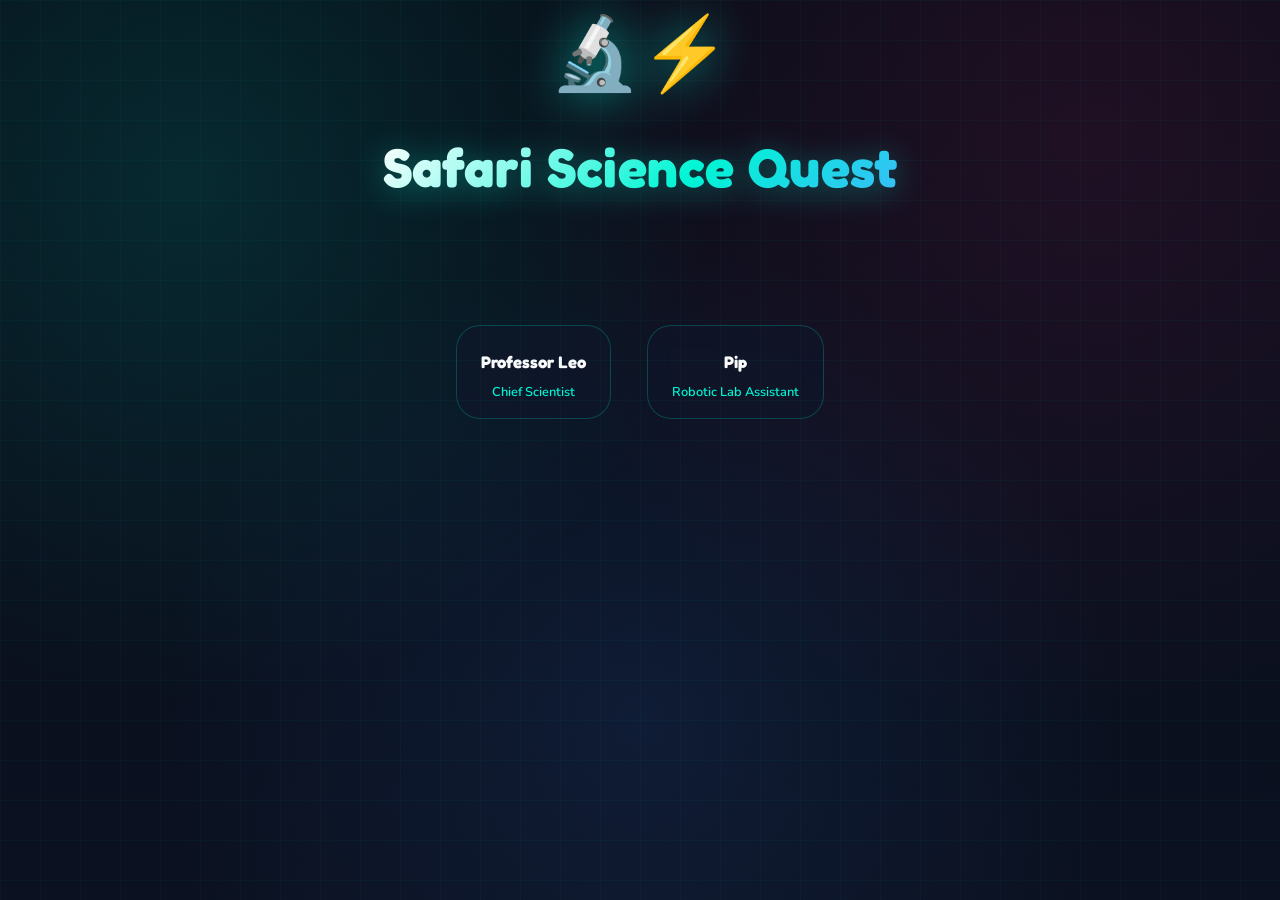
==== science/index.html @ 5950c3b3 "Add MEP Primary 3 Interactive Science Quest: 5 discovery labs, 15 exam questions, audio synthesis, a" ====
<!DOCTYPE html>
<html lang="en">
<head>
  <meta charset="UTF-8">
  <meta name="viewport" content="width=device-width, initial-scale=1.0, maximum-scale=1.0, user-scalable=no">
  <title>🔬 Safari Science Quest Academy • MEP Primary 3</title>
  <link rel="preconnect" href="https://fonts.googleapis.com">
  <link rel="preconnect" href="https://fonts.gstatic.com" crossorigin>
  <link href="https://fonts.googleapis.com/css2?family=Fredoka:wght@400;500;600;700&family=Nunito:wght@600;700;800;900&family=JetBrains+Mono:wght@500;700;800&display=swap" rel="stylesheet">
  <style>
/* ==========================================================================
   MEP Primary 3 Science Quest: Cute Electric Science Lab Theme
   File: styles.css
   Designed for: Desktop, iPad/Chromebook tablets, and mobile devices
   ========================================================================== */

@import url('https://fonts.googleapis.com/css2?family=Fredoka:wght@400;500;600;700&family=Nunito:wght@600;700;800;900&family=JetBrains+Mono:wght@500;700;800&display=swap');

/* --------------------------------------------------------------------------
   1. CSS VARIABLES & DESIGN TOKENS
   -------------------------------------------------------------------------- */
:root {
  /* Obsidian Space Navy Backgrounds */
  --bg-deep: #070d18;
  --bg-obsidian: #0b1120;
  --bg-surface: #0f172a;
  --bg-card: rgba(15, 23, 42, 0.82);
  --bg-card-hover: rgba(30, 41, 59, 0.90);
  --bg-glass-subtle: rgba(255, 255, 255, 0.05);

  /* Electric Neon Accents */
  --hyper-cyan: #00f5d4;
  --hyper-cyan-glow: rgba(0, 245, 212, 0.45);
  --solar-amber: #ffb703;
  --solar-amber-glow: rgba(255, 183, 3, 0.45);
  --radioactive-lime: #39ff14;
  --radioactive-lime-glow: rgba(57, 255, 20, 0.45);
  --plasma-magenta: #f72585;
  --plasma-magenta-glow: rgba(247, 37, 133, 0.45);
  --electric-blue: #3a86ff;
  --electric-blue-glow: rgba(58, 134, 255, 0.45);
  --danger-crimson: #ef4444;

  /* Typography */
  --font-display: 'Fredoka', 'Nunito', sans-serif;
  --font-body: 'Nunito', -apple-system, BlinkMacSystemFont, sans-serif;
  --font-mono: 'JetBrains Mono', 'Courier New', monospace;

  /* Text Colors */
  --text-primary: #f8fafc;
  --text-secondary: #94a3b8;
  --text-muted: #64748b;
  --text-highlight: #ffffff;

  /* Borders & Glass */
  --border-glass: rgba(0, 245, 212, 0.22);
  --border-glass-bright: rgba(0, 245, 212, 0.65);
  --border-radius-sm: 8px;
  --border-radius-md: 16px;
  --border-radius-lg: 24px;
  --border-radius-pill: 9999px;

  /* Shadows */
  --shadow-card: 0 12px 36px -8px rgba(0, 0, 0, 0.65), 0 0 0 1px rgba(255, 255, 255, 0.06);
  --shadow-neon-cyan: 0 0 20px rgba(0, 245, 212, 0.35);
  --shadow-neon-amber: 0 0 20px rgba(255, 183, 3, 0.35);
  --shadow-neon-lime: 0 0 20px rgba(57, 255, 20, 0.35);
  --shadow-neon-magenta: 0 0 20px rgba(247, 37, 133, 0.35);

  /* Touch sizing */
  --touch-min: 48px;
}

/* --------------------------------------------------------------------------
   2. GLOBAL RESET & BASE STYLES
   -------------------------------------------------------------------------- */
*, *::before, *::after {
  box-sizing: border-box;
  margin: 0;
  padding: 0;
  -webkit-tap-highlight-color: transparent;
}

html, body {
  width: 100%;
  min-height: 100%;
  font-family: var(--font-body);
  background-color: var(--bg-deep);
  color: var(--text-primary);
  line-height: 1.5;
  overflow-x: hidden;
  user-select: none;
  -webkit-user-select: none;
}

/* Electric Animated Background Stardust & Grid */
body::before {
  content: '';
  position: fixed;
  inset: 0;
  z-index: 0;
  background: 
    radial-gradient(circle at 15% 20%, rgba(0, 245, 212, 0.12) 0%, transparent 40%),
    radial-gradient(circle at 85% 15%, rgba(247, 37, 133, 0.10) 0%, transparent 45%),
    radial-gradient(circle at 50% 80%, rgba(58, 134, 255, 0.10) 0%, transparent 50%),
    linear-gradient(180deg, var(--bg-deep) 0%, var(--bg-obsidian) 100%);
  pointer-events: none;
}

/* Cybernetic Laboratory Grid Lines */
body::after {
  content: '';
  position: fixed;
  inset: 0;
  z-index: 0;
  background-image: 
    linear-gradient(to right, rgba(0, 245, 212, 0.035) 1px, transparent 1px),
    linear-gradient(to bottom, rgba(0, 245, 212, 0.035) 1px, transparent 1px);
  background-size: 40px 40px;
  pointer-events: none;
}

/* App Container Wrapper */
.science-app {
  position: relative;
  z-index: 10;
  width: 100%;
  max-width: 1240px;
  margin: 0 auto;
  min-height: 100vh;
  display: flex;
  flex-direction: column;
  padding: clamp(12px, 2.5vw, 28px);
}

/* --------------------------------------------------------------------------
   3. TYPOGRAPHY & HEADINGS
   -------------------------------------------------------------------------- */
h1, h2, h3, h4, h5, h6 {
  font-family: var(--font-display);
  font-weight: 700;
  letter-spacing: 0.3px;
  color: #ffffff;
}

.text-cyan { color: var(--hyper-cyan); }
.text-amber { color: var(--solar-amber); }
.text-lime { color: var(--radioactive-lime); }
.text-magenta { color: var(--plasma-magenta); }
.text-mono { font-family: var(--font-mono); }

/* Glowing Text Accents */
.glow-text-cyan {
  text-shadow: 0 0 12px var(--hyper-cyan-glow);
}
.glow-text-amber {
  text-shadow: 0 0 12px var(--solar-amber-glow);
}
.glow-text-lime {
  text-shadow: 0 0 12px var(--radioactive-lime-glow);
}

/* --------------------------------------------------------------------------
   4. GLASSMORPHIC CARDS & PANELS
   -------------------------------------------------------------------------- */
.glass-panel {
  background: var(--bg-card);
  backdrop-filter: blur(18px);
  -webkit-backdrop-filter: blur(18px);
  border: 1px solid var(--border-glass);
  border-radius: var(--border-radius-lg);
  box-shadow: var(--shadow-card);
  transition: transform 0.22s ease, border-color 0.22s ease, box-shadow 0.22s ease;
}

.glass-panel:hover {
  border-color: var(--border-glass-bright);
}

.glass-panel-neon-cyan {
  border-color: rgba(0, 245, 212, 0.4);
  box-shadow: 0 10px 30px -10px rgba(0, 0, 0, 0.7), 0 0 15px rgba(0, 245, 212, 0.25);
}

.glass-panel-neon-amber {
  border-color: rgba(255, 183, 3, 0.4);
  box-shadow: 0 10px 30px -10px rgba(0, 0, 0, 0.7), 0 0 15px rgba(255, 183, 3, 0.25);
}

.glass-panel-neon-lime {
  border-color: rgba(57, 255, 20, 0.4);
  box-shadow: 0 10px 30px -10px rgba(0, 0, 0, 0.7), 0 0 15px rgba(57, 255, 20, 0.25);
}

/* --------------------------------------------------------------------------
   5. BUTTONS & INTERACTIVE CONTROLS
   -------------------------------------------------------------------------- */
button, .btn {
  font-family: var(--font-display);
  font-weight: 700;
  font-size: clamp(0.95rem, 2.2vw, 1.15rem);
  padding: 12px 24px;
  min-height: var(--touch-min);
  border-radius: var(--border-radius-pill);
  border: 1px solid transparent;
  cursor: pointer;
  display: inline-flex;
  align-items: center;
  justify-content: center;
  gap: 10px;
  text-decoration: none;
  touch-action: manipulation;
  transition: transform 0.16s ease, filter 0.16s ease, box-shadow 0.16s ease, background-color 0.16s ease;
}

button:hover, .btn:hover {
  transform: translateY(-2px);
  filter: brightness(1.1);
}

button:active, .btn:active {
  transform: translateY(1px) scale(0.98);
}

/* Primary Electric Cyan Button */
.btn-cyan {
  background: linear-gradient(135deg, #00f5d4 0%, #00b4d8 100%);
  color: #04151f;
  box-shadow: 0 4px 18px rgba(0, 245, 212, 0.4), inset 0 1px 0 rgba(255, 255, 255, 0.5);
  border: 1px solid #00f5d4;
}

.btn-cyan:hover {
  box-shadow: 0 6px 24px rgba(0, 245, 212, 0.6);
}

/* Solar Amber Button */
.btn-amber {
  background: linear-gradient(135deg, #ffb703 0%, #fb8500 100%);
  color: #1a0f00;
  box-shadow: 0 4px 18px rgba(255, 183, 3, 0.4), inset 0 1px 0 rgba(255, 255, 255, 0.5);
  border: 1px solid #ffb703;
}

/* Radioactive Lime Button */
.btn-lime {
  background: linear-gradient(135deg, #39ff14 0%, #10b981 100%);
  color: #032009;
  box-shadow: 0 4px 18px rgba(57, 255, 20, 0.4), inset 0 1px 0 rgba(255, 255, 255, 0.5);
  border: 1px solid #39ff14;
}

/* Plasma Magenta Button */
.btn-magenta {
  background: linear-gradient(135deg, #f72585 0%, #7209b7 100%);
  color: #ffffff;
  box-shadow: 0 4px 18px rgba(247, 37, 133, 0.4), inset 0 1px 0 rgba(255, 255, 255, 0.4);
  border: 1px solid #f72585;
}

/* Glass Outline Secondary Button */
.btn-glass {
  background: rgba(15, 23, 42, 0.7);
  color: var(--text-primary);
  border: 1px solid var(--border-glass-bright);
  backdrop-filter: blur(10px);
}

.btn-glass:hover {
  background: rgba(30, 41, 59, 0.85);
  border-color: var(--hyper-cyan);
  box-shadow: 0 0 14px rgba(0, 245, 212, 0.3);
}

/* Small icon button */
.btn-icon {
  width: 44px;
  height: 44px;
  min-height: 44px;
  padding: 0;
  border-radius: 50%;
  font-size: 1.25rem;
}

/* --------------------------------------------------------------------------
   6. TOP NAVIGATION & STATUS BAR
   -------------------------------------------------------------------------- */
.app-header {
  display: flex;
  align-items: center;
  justify-content: space-between;
  gap: 16px;
  padding: 12px 20px;
  margin-bottom: 24px;
  border-radius: var(--border-radius-md);
  background: rgba(15, 23, 42, 0.75);
  border: 1px solid var(--border-glass);
  backdrop-filter: blur(14px);
}

.header-left {
  display: flex;
  align-items: center;
  gap: 14px;
}

.lab-logo-badge {
  display: flex;
  align-items: center;
  gap: 8px;
  font-family: var(--font-display);
  font-size: clamp(1.05rem, 2.5vw, 1.35rem);
  font-weight: 700;
  color: var(--hyper-cyan);
}

.lab-logo-badge .beaker-icon {
  font-size: 1.6rem;
  filter: drop-shadow(0 0 8px var(--hyper-cyan));
}

.player-id-chip {
  display: inline-flex;
  align-items: center;
  gap: 6px;
  background: rgba(0, 245, 212, 0.1);
  border: 1px solid rgba(0, 245, 212, 0.3);
  padding: 4px 12px;
  border-radius: var(--border-radius-pill);
  font-size: 0.88rem;
  font-weight: 700;
  color: var(--hyper-cyan);
}

.header-right {
  display: flex;
  align-items: center;
  gap: 10px;
}

.star-counter {
  display: inline-flex;
  align-items: center;
  gap: 6px;
  background: rgba(255, 183, 3, 0.15);
  border: 1px solid rgba(255, 183, 3, 0.4);
  padding: 4px 14px;
  border-radius: var(--border-radius-pill);
  color: var(--solar-amber);
  font-family: var(--font-mono);
  font-weight: 700;
  font-size: 0.95rem;
}

/* --------------------------------------------------------------------------
   7. SCREEN 1: START SCREEN
   -------------------------------------------------------------------------- */
#screen-start {
  display: flex;
  flex-direction: column;
  align-items: center;
  justify-content: center;
  min-height: 75vh;
  text-align: center;
  gap: 28px;
}

.hero-science-badge {
  display: inline-block;
  font-size: clamp(3rem, 7vw, 4.5rem);
  filter: drop-shadow(0 0 25px rgba(0, 245, 212, 0.6));
  animation: floatBeaker 3s ease-in-out infinite alternate;
}

@keyframes floatBeaker {
  0% { transform: translateY(0) rotate(-2deg); }
  100% { transform: translateY(-12px) rotate(3deg); }
}

.start-title {
  font-size: clamp(2rem, 5.5vw, 3.4rem);
  line-height: 1.15;
  background: linear-gradient(135deg, #ffffff 0%, var(--hyper-cyan) 60%, #38bdf8 100%);
  -webkit-background-clip: text;
  -webkit-text-fill-color: transparent;
  filter: drop-shadow(0 4px 16px rgba(0, 245, 212, 0.35));
}

.start-subtitle {
  font-size: clamp(1rem, 2.5vw, 1.25rem);
  color: var(--text-secondary);
  max-width: 680px;
  margin: 0 auto;
}

/* Mascot Stage Showcase */
.mascot-stage {
  display: flex;
  align-items: center;
  justify-content: center;
  gap: clamp(16px, 4vw, 36px);
  margin: 10px 0;
  flex-wrap: wrap;
}

.mascot-card {
  display: flex;
  flex-direction: column;
  align-items: center;
  gap: 8px;
  background: rgba(15, 23, 42, 0.6);
  border: 1px solid var(--border-glass);
  padding: 16px 24px;
  border-radius: var(--border-radius-lg);
  backdrop-filter: blur(12px);
  transition: transform 0.2s ease;
}

.mascot-card:hover {
  transform: translateY(-4px);
  border-color: var(--hyper-cyan);
}

.mascot-name {
  font-family: var(--font-display);
  font-size: 1.05rem;
  font-weight: 700;
  color: var(--text-primary);
}

.mascot-role {
  font-size: 0.8rem;
  color: var(--hyper-cyan);
  font-weight: 600;
}

/* Terminal Security Badge Input */
.terminal-card {
  width: 100%;
  max-width: 480px;
  padding: clamp(20px, 4vw, 32px);
  display: flex;
  flex-direction: column;
  gap: 18px;
}

.terminal-header {
  display: flex;
  align-items: center;
  justify-content: space-between;
  border-bottom: 1px solid rgba(255, 255, 255, 0.1);
  padding-bottom: 10px;
  font-family: var(--font-mono);
  font-size: 0.82rem;
  color: var(--hyper-cyan);
}

.name-input-group {
  display: flex;
  flex-direction: column;
  gap: 8px;
  text-align: left;
}

.name-input-group label {
  font-size: 0.9rem;
  font-weight: 700;
  color: var(--text-secondary);
}

.lab-input {
  width: 100%;
  min-height: 52px;
  padding: 12px 18px;
  background: rgba(3, 7, 18, 0.7);
  border: 2px solid var(--border-glass);
  border-radius: var(--border-radius-md);
  color: #ffffff;
  font-family: var(--font-display);
  font-size: 1.15rem;
  outline: none;
  transition: border-color 0.2s, box-shadow 0.2s;
}

.lab-input:focus {
  border-color: var(--hyper-cyan);
  box-shadow: 0 0 16px rgba(0, 245, 212, 0.4);
}

.lab-input::placeholder {
  color: var(--text-muted);
  font-size: 1rem;
}

/* --------------------------------------------------------------------------
   8. SCREEN 2: HUB SCREEN (5 LABS + 5 BADGES + EXAM LAUNCH)
   -------------------------------------------------------------------------- */
#screen-hub {
  display: flex;
  flex-direction: column;
  gap: 32px;
}

.hub-hero {
  text-align: center;
  display: flex;
  flex-direction: column;
  gap: 8px;
}

.hub-hero h2 {
  font-size: clamp(1.8rem, 4.5vw, 2.6rem);
}

.hub-hero p {
  color: var(--text-secondary);
  font-size: clamp(0.95rem, 2.2vw, 1.15rem);
}

/* 5 Discovery Lab Stations Grid */
.labs-grid {
  display: grid;
  grid-template-columns: repeat(auto-fit, minmax(280px, 1fr));
  gap: clamp(16px, 2.5vw, 24px);
}

.lab-station-card {
  padding: 24px;
  display: flex;
  flex-direction: column;
  gap: 16px;
  position: relative;
  overflow: hidden;
  transition: transform 0.25s ease, box-shadow 0.25s ease, border-color 0.25s ease;
}

.lab-station-card:hover {
  transform: translateY(-6px);
  border-color: var(--hyper-cyan);
  box-shadow: 0 14px 40px -10px rgba(0, 0, 0, 0.8), 0 0 20px rgba(0, 245, 212, 0.25);
}

.lab-card-top {
  display: flex;
  align-items: flex-start;
  justify-content: space-between;
}

.lab-station-icon {
  width: 58px;
  height: 58px;
  border-radius: 18px;
  display: flex;
  align-items: center;
  justify-content: center;
  font-size: 2rem;
  background: rgba(0, 245, 212, 0.12);
  border: 1px solid rgba(0, 245, 212, 0.35);
  box-shadow: 0 4px 14px rgba(0, 245, 212, 0.2);
}

.lab-status-badge {
  font-size: 0.78rem;
  font-weight: 800;
  padding: 4px 10px;
  border-radius: var(--border-radius-pill);
  text-transform: uppercase;
  letter-spacing: 0.5px;
}

.status-ready {
  background: rgba(0, 245, 212, 0.15);
  color: var(--hyper-cyan);
  border: 1px solid rgba(0, 245, 212, 0.35);
}

.status-complete {
  background: rgba(57, 255, 20, 0.18);
  color: var(--radioactive-lime);
  border: 1px solid rgba(57, 255, 20, 0.4);
}

.lab-station-info h3 {
  font-size: 1.35rem;
  margin-bottom: 6px;
}

.lab-station-info p {
  color: var(--text-secondary);
  font-size: 0.92rem;
  line-height: 1.45;
}

/* Dual Coding Concept Pills */
.concept-pills {
  display: flex;
  flex-wrap: wrap;
  gap: 6px;
  margin-top: 4px;
}

.concept-pill {
  font-size: 0.78rem;
  font-weight: 700;
  padding: 3px 9px;
  border-radius: var(--border-radius-pill);
  background: rgba(255, 255, 255, 0.08);
  color: #cbd5e1;
  border: 1px solid rgba(255, 255, 255, 0.12);
}

/* 5 Badge Vault Section */
.badge-vault-section {
  padding: 24px;
  border-radius: var(--border-radius-lg);
  background: rgba(15, 23, 42, 0.65);
  border: 1px solid var(--border-glass);
}

.badge-vault-header {
  display: flex;
  align-items: center;
  justify-content: space-between;
  margin-bottom: 18px;
  flex-wrap: wrap;
  gap: 10px;
}

.badge-slots-row {
  display: grid;
  grid-template-columns: repeat(auto-fit, minmax(130px, 1fr));
  gap: 16px;
}

.badge-slot {
  display: flex;
  flex-direction: column;
  align-items: center;
  gap: 8px;
  text-align: center;
  padding: 16px 10px;
  border-radius: var(--border-radius-md);
  background: rgba(3, 7, 18, 0.6);
  border: 1px dashed rgba(255, 255, 255, 0.15);
  transition: all 0.25s ease;
}

.badge-slot.unlocked {
  background: rgba(0, 245, 212, 0.08);
  border: 1px solid var(--hyper-cyan);
  box-shadow: 0 0 16px rgba(0, 245, 212, 0.2);
}

.badge-slot.unlocked .badge-ring {
  filter: drop-shadow(0 0 8px var(--hyper-cyan));
  animation: pulseBadge 2.5s infinite alternate ease-in-out;
}

@keyframes pulseBadge {
  0% { transform: scale(1); }
  100% { transform: scale(1.08); }
}

.badge-slot-icon {
  font-size: 2.2rem;
  line-height: 1;
}

.badge-slot-label {
  font-size: 0.82rem;
  font-weight: 700;
  color: var(--text-secondary);
}

.badge-slot.unlocked .badge-slot-label {
  color: #ffffff;
}

/* Exam Launchpad Banner */
.exam-launch-banner {
  padding: 24px clamp(20px, 3vw, 36px);
  border-radius: var(--border-radius-lg);
  display: flex;
  align-items: center;
  justify-content: space-between;
  gap: 20px;
  flex-wrap: wrap;
  transition: all 0.3s ease;
}

.exam-launch-banner.locked {
  background: rgba(30, 41, 59, 0.5);
  border: 1px solid rgba(255, 183, 3, 0.35);
}

.exam-launch-banner.unlocked {
  background: linear-gradient(135deg, rgba(57, 255, 20, 0.12) 0%, rgba(0, 245, 212, 0.15) 100%);
  border: 2px solid var(--radioactive-lime);
  box-shadow: 0 0 25px rgba(57, 255, 20, 0.3);
}

.exam-banner-left {
  display: flex;
  align-items: center;
  gap: 16px;
}

.exam-banner-icon {
  font-size: clamp(2.2rem, 5vw, 3rem);
}

.exam-banner-text h3 {
  font-size: clamp(1.2rem, 3vw, 1.6rem);
  margin-bottom: 4px;
}

.exam-banner-text p {
  color: var(--text-secondary);
  font-size: clamp(0.85rem, 2vw, 1rem);
}

/* --------------------------------------------------------------------------
   9. SCREEN 3: LAB STAGE SCREEN (MICRO-LABS WORKBENCH)
   -------------------------------------------------------------------------- */
#screen-lab {
  display: flex;
  flex-direction: column;
  gap: 20px;
}

.lab-stage-header {
  display: flex;
  align-items: center;
  justify-content: space-between;
  gap: 16px;
  flex-wrap: wrap;
}

.lab-title-group h2 {
  font-size: clamp(1.5rem, 3.5vw, 2.2rem);
}

/* Pip's Guidance Speech Bubble */
.pip-dialogue-bubble {
  display: flex;
  align-items: center;
  gap: 14px;
  background: rgba(15, 23, 42, 0.85);
  border: 1px solid var(--border-glass-bright);
  padding: 14px 20px;
  border-radius: var(--border-radius-lg);
  backdrop-filter: blur(14px);
}

.pip-dialogue-bubble .pip-avatar {
  flex-shrink: 0;
}

.pip-bubble-content {
  flex: 1;
}

.pip-bubble-title {
  font-size: 0.82rem;
  font-weight: 800;
  color: var(--hyper-cyan);
  text-transform: uppercase;
  letter-spacing: 0.5px;
}

.pip-bubble-text {
  font-size: clamp(0.92rem, 2vw, 1.05rem);
  color: #ffffff;
  font-weight: 600;
}

/* Workbench Stage Container */
.lab-workbench {
  min-height: 480px;
  padding: clamp(18px, 3vw, 32px);
  border-radius: var(--border-radius-lg);
  background: rgba(11, 17, 32, 0.9);
  border: 2px solid var(--border-glass);
  box-shadow: inset 0 0 40px rgba(0, 0, 0, 0.8), 0 10px 30px rgba(0, 0, 0, 0.6);
  display: flex;
  flex-direction: column;
  gap: 24px;
  position: relative;
}

/* Instrument Gauges & Readouts (JetBrains Mono) */
.instrument-gauge-row {
  display: flex;
  align-items: center;
  gap: 14px;
  flex-wrap: wrap;
}

.instrument-gauge {
  background: #030712;
  border: 1px solid rgba(0, 245, 212, 0.35);
  border-radius: var(--border-radius-sm);
  padding: 8px 16px;
  display: flex;
  flex-direction: column;
  gap: 2px;
  font-family: var(--font-mono);
}

.instrument-label {
  font-size: 0.72rem;
  color: var(--text-muted);
  text-transform: uppercase;
  letter-spacing: 0.8px;
}

.instrument-value {
  font-size: 1.15rem;
  font-weight: 700;
  color: var(--hyper-cyan);
  text-shadow: 0 0 10px var(--hyper-cyan-glow);
}

/* Apparatus Interactive Stage Area */
.apparatus-stage-canvas {
  width: 100%;
  min-height: 280px;
  border-radius: var(--border-radius-md);
  background: radial-gradient(circle at 50% 50%, #1e293b 0%, #0b1120 85%);
  border: 1px solid rgba(255, 255, 255, 0.1);
  display: flex;
  align-items: center;
  justify-content: center;
  position: relative;
  overflow: hidden;
}

/* Laboratory Control Dials & Sliders */
.lab-controls-bar {
  display: flex;
  align-items: center;
  justify-content: space-between;
  gap: 16px;
  flex-wrap: wrap;
  padding-top: 14px;
  border-top: 1px solid rgba(255, 255, 255, 0.1);
}

.control-group {
  display: flex;
  align-items: center;
  gap: 12px;
  flex-wrap: wrap;
}

/* Slider Controls */
.lab-slider-track {
  display: flex;
  align-items: center;
  gap: 10px;
}

.lab-slider-track input[type="range"] {
  -webkit-appearance: none;
  width: clamp(140px, 20vw, 220px);
  height: 8px;
  border-radius: 4px;
  background: #1e293b;
  outline: none;
  border: 1px solid var(--border-glass);
}

.lab-slider-track input[type="range"]::-webkit-slider-thumb {
  -webkit-appearance: none;
  width: 22px;
  height: 22px;
  border-radius: 50%;
  background: var(--hyper-cyan);
  box-shadow: 0 0 10px var(--hyper-cyan);
  cursor: pointer;
}

/* --------------------------------------------------------------------------
   10. SCREEN 4: EXAM CHALLENGE SCREEN
   -------------------------------------------------------------------------- */
#screen-exam {
  display: flex;
  flex-direction: column;
  gap: 22px;
}

.exam-header-bar {
  display: flex;
  align-items: center;
  justify-content: space-between;
  gap: 16px;
  flex-wrap: wrap;
}

.level-badge {
  display: inline-flex;
  align-items: center;
  gap: 6px;
  padding: 6px 14px;
  border-radius: var(--border-radius-pill);
  font-size: 0.85rem;
  font-weight: 800;
  text-transform: uppercase;
  letter-spacing: 0.5px;
}

.level-1 { background: rgba(56, 189, 248, 0.2); color: #38bdf8; border: 1px solid #38bdf8; }
.level-2 { background: rgba(0, 245, 212, 0.2); color: var(--hyper-cyan); border: 1px solid var(--hyper-cyan); }
.level-3 { background: rgba(255, 183, 3, 0.2); color: var(--solar-amber); border: 1px solid var(--solar-amber); }
.level-4 { background: rgba(247, 37, 133, 0.2); color: var(--plasma-magenta); border: 1px solid var(--plasma-magenta); }
.level-5 { background: rgba(57, 255, 20, 0.25); color: var(--radioactive-lime); border: 1px solid var(--radioactive-lime); }

/* Animated Exam Progress Beaker */
.exam-beaker-progress-container {
  display: flex;
  align-items: center;
  gap: 14px;
  width: 100%;
  background: rgba(15, 23, 42, 0.7);
  padding: 10px 18px;
  border-radius: var(--border-radius-md);
  border: 1px solid var(--border-glass);
}

.beaker-meter {
  position: relative;
  width: 48px;
  height: 64px;
  border: 2px solid var(--border-glass-bright);
  border-top: none;
  border-radius: 0 0 10px 10px;
  background: rgba(3, 7, 18, 0.6);
  overflow: hidden;
  flex-shrink: 0;
}

.beaker-meter::before {
  content: '';
  position: absolute;
  top: 0;
  left: 50%;
  transform: translateX(-50%);
  width: 56px;
  height: 6px;
  border: 2px solid var(--border-glass-bright);
  border-radius: 4px;
}

.beaker-liquid {
  position: absolute;
  bottom: 0;
  left: 0;
  width: 100%;
  height: 20%;
  background: linear-gradient(180deg, rgba(0, 245, 212, 0.85) 0%, rgba(6, 182, 212, 0.95) 100%);
  box-shadow: 0 0 12px var(--hyper-cyan-glow);
  transition: height 0.4s cubic-bezier(0.34, 1.56, 0.64, 1);
}

.beaker-liquid::after {
  content: '';
  position: absolute;
  top: -3px;
  left: 0;
  width: 100%;
  height: 6px;
  background: rgba(255, 255, 255, 0.65);
  border-radius: 50%;
}

.progress-bar-track {
  flex: 1;
  height: 12px;
  background: #1e293b;
  border-radius: 6px;
  overflow: hidden;
  border: 1px solid rgba(255, 255, 255, 0.1);
}

.progress-bar-fill {
  height: 100%;
  width: 0%;
  background: linear-gradient(90deg, var(--hyper-cyan) 0%, var(--radioactive-lime) 100%);
  box-shadow: 0 0 10px var(--hyper-cyan-glow);
  transition: width 0.35s ease-out;
}

.question-counter-text {
  font-family: var(--font-mono);
  font-size: 0.95rem;
  font-weight: 700;
  color: var(--hyper-cyan);
  white-space: nowrap;
}

/* Exam Scenario & Question Card */
.scenario-card {
  padding: clamp(20px, 3.5vw, 36px);
  display: flex;
  flex-direction: column;
  gap: 20px;
}

.scenario-title {
  font-size: clamp(1.2rem, 3vw, 1.6rem);
  color: var(--solar-amber);
}

.scenario-narrative {
  font-size: clamp(0.95rem, 2.2vw, 1.15rem);
  line-height: 1.6;
  color: #e2e8f0;
}

.exam-diagram-container {
  width: 100%;
  max-width: 620px;
  margin: 0 auto;
  min-height: 180px;
  background: rgba(3, 7, 18, 0.6);
  border: 1px solid var(--border-glass);
  border-radius: var(--border-radius-md);
  display: flex;
  align-items: center;
  justify-content: center;
  padding: 16px;
}

.subquestion-container {
  display: flex;
  flex-direction: column;
  gap: 16px;
}

.subquestion-prompt-row {
  display: flex;
  align-items: flex-start;
  justify-content: space-between;
  gap: 12px;
}

.subquestion-prompt {
  font-size: clamp(1.05rem, 2.5vw, 1.25rem);
  font-weight: 700;
  color: #ffffff;
  line-height: 1.45;
}

/* 4 Options Buttons Grid */
.options-grid {
  display: grid;
  grid-template-columns: repeat(auto-fit, minmax(260px, 1fr));
  gap: 14px;
}

.option-btn {
  width: 100%;
  min-height: 60px;
  padding: 14px 18px;
  border-radius: var(--border-radius-md);
  background: rgba(15, 23, 42, 0.75);
  border: 2px solid rgba(255, 255, 255, 0.12);
  display: flex;
  align-items: center;
  gap: 14px;
  text-align: left;
  justify-content: flex-start;
  cursor: pointer;
  transition: all 0.18s ease;
  font-family: var(--font-body);
}

.option-btn:hover {
  border-color: var(--hyper-cyan);
  background: rgba(30, 41, 59, 0.85);
  box-shadow: 0 0 16px rgba(0, 245, 212, 0.25);
  transform: translateY(-2px);
}

.option-letter {
  width: 34px;
  height: 34px;
  border-radius: 50%;
  background: rgba(255, 255, 255, 0.1);
  display: flex;
  align-items: center;
  justify-content: center;
  font-family: var(--font-mono);
  font-weight: 800;
  font-size: 1rem;
  color: var(--hyper-cyan);
  flex-shrink: 0;
  border: 1px solid rgba(0, 245, 212, 0.3);
}

.option-text {
  font-size: clamp(0.95rem, 2.2vw, 1.05rem);
  font-weight: 700;
  color: #ffffff;
  flex: 1;
}

/* Option Feedback States */
.option-btn.correct {
  background: rgba(57, 255, 20, 0.2) !important;
  border-color: var(--radioactive-lime) !important;
  box-shadow: 0 0 20px rgba(57, 255, 20, 0.45) !important;
}

.option-btn.correct .option-letter {
  background: var(--radioactive-lime);
  color: #032009;
}

.option-btn.incorrect {
  background: rgba(239, 68, 68, 0.2) !important;
  border-color: var(--danger-crimson) !important;
  box-shadow: 0 0 20px rgba(239, 68, 68, 0.35) !important;
  animation: wobbleWrong 0.35s ease;
}

@keyframes wobbleWrong {
  0%, 100% { transform: translateX(0); }
  25% { transform: translateX(-6px); }
  75% { transform: translateX(6px); }
}

/* Instant Explanation Rationale Box */
.explanation-box {
  padding: 16px 20px;
  border-radius: var(--border-radius-md);
  background: rgba(15, 23, 42, 0.9);
  border-left: 4px solid var(--hyper-cyan);
  display: flex;
  flex-direction: column;
  gap: 6px;
  animation: fadeIn 0.25s ease;
}

.explanation-title {
  font-size: 0.85rem;
  font-weight: 800;
  color: var(--hyper-cyan);
  text-transform: uppercase;
}

.explanation-text {
  font-size: 0.95rem;
  color: #f1f5f9;
  line-height: 1.5;
}

/* --------------------------------------------------------------------------
   11. SCREEN 5: REMEDIATION SCREEN ("BRONZE IS NOT ACCEPTABLE!")
   -------------------------------------------------------------------------- */
#screen-remediation {
  display: flex;
  flex-direction: column;
  gap: 26px;
}

.bronze-alert-banner {
  background: linear-gradient(135deg, rgba(239, 68, 68, 0.25) 0%, rgba(247, 37, 133, 0.25) 100%);
  border: 2px solid var(--plasma-magenta);
  border-radius: var(--border-radius-lg);
  padding: clamp(20px, 4vw, 32px);
  text-align: center;
  box-shadow: 0 0 30px rgba(247, 37, 133, 0.35);
  animation: pulseAlert 2s infinite alternate ease-in-out;
}

@keyframes pulseAlert {
  0% { box-shadow: 0 0 20px rgba(247, 37, 133, 0.3); }
  100% { box-shadow: 0 0 35px rgba(247, 37, 133, 0.6); }
}

.bronze-alert-banner h2 {
  font-size: clamp(1.8rem, 5vw, 2.6rem);
  color: #ffffff;
  text-shadow: 0 0 16px var(--plasma-magenta);
  margin-bottom: 8px;
}

.bronze-alert-banner p {
  font-size: clamp(1rem, 2.5vw, 1.25rem);
  color: #fed7aa;
  font-weight: 700;
}

/* Mascot Diagnostic Dialogue */
.diagnostic-mascot-box {
  display: flex;
  align-items: center;
  gap: 20px;
  padding: 20px;
  background: rgba(15, 23, 42, 0.85);
  border-radius: var(--border-radius-lg);
  border: 1px solid var(--border-glass-bright);
}

.diagnostic-text h3 {
  color: var(--solar-amber);
  margin-bottom: 6px;
}

.diagnostic-text p {
  color: #e2e8f0;
  font-size: 1.05rem;
  line-height: 1.5;
}

/* Domain Meters Breakdown */
.domain-breakdown-card {
  padding: 24px;
}

.domain-breakdown-card h3 {
  margin-bottom: 16px;
}

.domain-meter-list {
  display: flex;
  flex-direction: column;
  gap: 14px;
}

.domain-meter-row {
  display: flex;
  align-items: center;
  justify-content: space-between;
  gap: 16px;
  padding: 10px 14px;
  border-radius: var(--border-radius-md);
  background: rgba(3, 7, 18, 0.5);
  border: 1px solid rgba(255, 255, 255, 0.08);
}

.domain-meter-row.weakest {
  border-color: var(--plasma-magenta);
  background: rgba(247, 37, 133, 0.12);
  box-shadow: 0 0 14px rgba(247, 37, 133, 0.25);
}

.domain-label {
  font-weight: 700;
  font-size: 0.95rem;
  min-width: 180px;
}

.domain-score-bar {
  flex: 1;
  height: 10px;
  background: #1e293b;
  border-radius: 5px;
  overflow: hidden;
}

.domain-bar-fill {
  height: 100%;
  border-radius: 5px;
  background: var(--hyper-cyan);
}

.domain-meter-row.weakest .domain-bar-fill {
  background: var(--plasma-magenta);
}

.domain-ratio {
  font-family: var(--font-mono);
  font-weight: 700;
  font-size: 0.95rem;
  color: #ffffff;
  min-width: 45px;
  text-align: right;
}

/* Retrain Action Bar */
.remediation-actions {
  display: flex;
  align-items: center;
  justify-content: center;
  gap: 18px;
  flex-wrap: wrap;
}

/* --------------------------------------------------------------------------
   12. SCREEN 6: CERTIFICATE SCREEN
   -------------------------------------------------------------------------- */
#screen-certificate {
  display: flex;
  flex-direction: column;
  align-items: center;
  gap: 24px;
  text-align: center;
}

.cert-showcase-container {
  width: 100%;
  max-width: 1020px;
  position: relative;
  border-radius: var(--border-radius-lg);
  overflow: hidden;
  box-shadow: 0 20px 60px -15px rgba(0, 0, 0, 0.9), 0 0 30px rgba(0, 245, 212, 0.2);
  border: 2px solid var(--border-glass-bright);
}

#certificate-canvas {
  display: block;
  width: 100%;
  height: auto;
  aspect-ratio: 1200 / 848;
  background: #030a16;
}

.cert-action-toolbar {
  display: flex;
  align-items: center;
  justify-content: center;
  gap: 16px;
  flex-wrap: wrap;
}

/* --------------------------------------------------------------------------
   13. KINETIC PARTICLES & ANIMATIONS
   -------------------------------------------------------------------------- */
.kinetic-spark {
  position: fixed;
  width: 6px;
  height: 6px;
  border-radius: 50%;
  pointer-events: none;
  z-index: 9999;
  animation: sparkFly 0.6s cubic-bezier(0.1, 0.8, 0.3, 1) forwards;
}

@keyframes sparkFly {
  0% {
    transform: translate(0, 0) scale(1);
    opacity: 1;
  }
  100% {
    transform: translate(var(--dx), var(--dy)) scale(0);
    opacity: 0;
  }
}

@keyframes fadeIn {
  from { opacity: 0; transform: translateY(6px); }
  to { opacity: 1; transform: translateY(0); }
}

/* --------------------------------------------------------------------------
   14. PRINT STYLES FOR BORDERLESS A4 CERTIFICATE
   -------------------------------------------------------------------------- */
@page {
  size: A4 landscape;
  margin: 0;
}

@media print {
  body, html {
    background: #030a16 !important;
    margin: 0 !important;
    padding: 0 !important;
    width: 100% !important;
    height: 100% !important;
    overflow: hidden !important;
    -webkit-print-color-adjust: exact !important;
    print-color-adjust: exact !important;
  }

  body::before, body::after {
    display: none !important;
  }

  .science-app {
    padding: 0 !important;
    max-width: none !important;
    width: 100% !important;
    height: 100% !important;
  }

  /* Hide everything except certificate */
  .app-header,
  .cert-action-toolbar,
  #screen-start,
  #screen-hub,
  #screen-lab,
  #screen-exam,
  #screen-remediation,
  .kinetic-spark {
    display: none !important;
  }

  #screen-certificate {
    display: flex !important;
    position: fixed !important;
    inset: 0 !important;
    width: 100vw !important;
    height: 100vh !important;
    margin: 0 !important;
    padding: 0 !important;
    align-items: center !important;
    justify-content: center !important;
  }

  .cert-showcase-container {
    width: 100vw !important;
    height: 100vh !important;
    max-width: none !important;
    border: none !important;
    box-shadow: none !important;
    border-radius: 0 !important;
  }

  #certificate-canvas {
    width: 100vw !important;
    height: 100vh !important;
    object-fit: fill !important;
  }
}

/* --------------------------------------------------------------------------
   15. TOUCH & RESPONSIVE BREAKPOINTS
   -------------------------------------------------------------------------- */
@media (max-width: 768px) {
  .science-app {
    padding: 10px;
  }

  .app-header {
    flex-direction: column;
    align-items: stretch;
    gap: 12px;
  }

  .header-left, .header-right {
    justify-content: space-between;
  }

  .labs-grid {
    grid-template-columns: 1fr;
  }

  .options-grid {
    grid-template-columns: 1fr;
  }

  .pip-dialogue-bubble {
    flex-direction: column;
    text-align: center;
  }

  .domain-meter-row {
    flex-direction: column;
    align-items: flex-start;
    gap: 6px;
  }

  .domain-score-bar {
    width: 100%;
  }
}

  </style>
</head>
<body>

  <!-- Cybernetic Grid & Particle Canvas Background -->
  <div id="bg-canvas"></div>

  <!-- Persistent Top Header / Status Bar -->
  <header class="app-header" id="main-header" style="display: none;">
    <div class="header-left">
      <div class="lab-logo-badge">
        <span class="beaker-icon">🧪</span>
        <span>Safari Science Academy</span>
      </div>
      <span class="player-id-chip">
        <span>👨‍🔬</span>
        <span id="header-player-name">Junior Explorer</span>
      </span>
    </div>
    <div class="header-right">
      <span class="star-counter" id="header-stars">0 / 5 Badges</span>
      <button class="btn btn-icon btn-glass" id="btn-toggle-audio" title="Toggle Sound & Speech">🔊</button>
      <button class="btn btn-glass btn-back-to-hub" title="Return to Discovery Hub">🏠 Hub</button>
    </div>
  </header>

  <!-- Main Container -->
  <main class="app-container">

    <!-- SCREEN 1: START SCREEN -->
    <section id="screen-start">
      <div class="hero-science-badge">🔬⚡</div>
      <h1 class="start-title">Safari Science Quest</h1>
      <p class="start-subtitle">
        Mini English Program • Primary 3 Interactive Discovery Lab & Examination Challenge
      </p>

      <!-- Mascots Showcase -->
      <div class="mascot-stage">
        <div class="mascot-card">
          <div id="mascot-leo-container"></div>
          <span class="mascot-name">Professor Leo</span>
          <span class="mascot-role">Chief Scientist</span>
        </div>
        <div class="mascot-card">
          <div id="mascot-pip-container"></div>
          <span class="mascot-name">Pip</span>
          <span class="mascot-role">Robotic Lab Assistant</span>
        </div>
      </div>

      <!-- Terminal Name Input -->
      <div class="glass-card terminal-card">
        <div class="terminal-header">
          <span>// LAB_SECURITY_GATE: AUTH_REQUIRED</span>
          <span>ONLINE 🟢</span>
        </div>
        <div class="name-input-group">
          <label for="player-name-input">STUDENT CADET IDENTIFIER:</label>
          <input type="text" id="player-name-input" class="lab-input" placeholder="Enter Your Name..." autocomplete="off">
        </div>
        <button class="btn btn-cyan" id="btn-enter-lab" style="width: 100%;">
          Enter Science Academy 🚀
        </button>
      </div>
    </section>

    <!-- SCREEN 2: HUB SCREEN (5 LABS + 5 BADGES + EXAM LAUNCH) -->
    <section id="screen-hub" style="display: none;">
      <div class="hub-hero">
        <h2>🔬 The Discovery Laboratory</h2>
        <p>Explore all 5 hands-on experimental stations, conduct live tests, and collect your 5 Lab Badges!</p>
      </div>

      <!-- 5 Discovery Lab Cards -->
      <div class="labs-grid">
        <!-- Lab 1: Magnets -->
        <div class="glass-card lab-station-card" data-lab="magnet">
          <div class="lab-card-top">
            <div class="lab-station-icon">🧲</div>
            <span class="lab-status-badge status-ready">Open Lab 🔬</span>
          </div>
          <div class="lab-station-info">
            <h3>1. Magnetic Physics & Sorting</h3>
            <p>Test bar magnet poles (N-S attract, N-N repel) and sweep a horseshoe magnet to sort ferrous metals from non-magnetic materials!</p>
            <div class="concept-pills">
              <span class="concept-pill">Poles N & S</span>
              <span class="concept-pill">Attract / Repel</span>
              <span class="concept-pill">Iron & Steel</span>
            </div>
          </div>
          <button class="btn btn-cyan" style="width: 100%;">Enter Magnet Lab ⚡</button>
        </div>

        <!-- Lab 2: Friction -->
        <div class="glass-card lab-station-card" data-lab="friction">
          <div class="lab-card-top">
            <div class="lab-station-icon">🏎️</div>
            <span class="lab-status-badge status-ready">Open Lab 🔬</span>
          </div>
          <div class="lab-station-info">
            <h3>2. Pip's Ramp & Friction Runway</h3>
            <p>Tilt the ramp angle (15°, 30°, 45°) and launch Pip's toy car across Ice, Tile, Wood, Carpet, and Sandpaper to measure friction!</p>
            <div class="concept-pills">
              <span class="concept-pill">Gravity Force</span>
              <span class="concept-pill">Ramp Slope</span>
              <span class="concept-pill">Stopping Distance</span>
            </div>
          </div>
          <button class="btn btn-amber" style="width: 100%;">Enter Friction Runway 🏁</button>
        </div>

        <!-- Lab 3: Thermal -->
        <div class="glass-card lab-station-card" data-lab="thermal">
          <div class="lab-card-top">
            <div class="lab-station-icon">🌡️</div>
            <span class="lab-status-badge status-ready">Open Lab 🔬</span>
          </div>
          <div class="lab-station-info">
            <h3>3. Thermal Transformation Station</h3>
            <p>Slide the heat/cool pad to melt chocolate and ice, freeze water, and fry an egg to discover reversible vs irreversible changes!</p>
            <div class="concept-pills">
              <span class="concept-pill">Solid / Liquid / Gas</span>
              <span class="concept-pill">Melting & Freezing</span>
              <span class="concept-pill">Reversible Changes</span>
            </div>
          </div>
          <button class="btn btn-magenta" style="width: 100%;">Enter Thermal Station 🔥</button>
        </div>

        <!-- Lab 4: Nutrition -->
        <div class="glass-card lab-station-card" data-lab="nutrition">
          <div class="lab-card-top">
            <div class="lab-station-icon">🥗</div>
            <span class="lab-status-badge status-ready">Open Lab 🔬</span>
          </div>
          <div class="lab-station-info">
            <h3>4. Bio-Nutrition & Animal Feeder</h3>
            <p>Sort foods into Carbohydrates (Energy), Proteins (Growth), and Vitamins (Health), then feed our Herbivore, Carnivore, and Omnivore guests!</p>
            <div class="concept-pills">
              <span class="concept-pill">Carbs / Protein / Vit</span>
              <span class="concept-pill">Herbivore / Carnivore</span>
              <span class="concept-pill">Basic Needs</span>
            </div>
          </div>
          <button class="btn btn-lime" style="width: 100%;">Enter Nutrition Pods 🥦</button>
        </div>

        <!-- Lab 5: Life Cycles -->
        <div class="glass-card lab-station-card" data-lab="lifecycle">
          <div class="lab-card-top">
            <div class="lab-station-icon">🔄</div>
            <span class="lab-status-badge status-ready">Open Lab 🔬</span>
          </div>
          <div class="lab-station-info">
            <h3>5. Life Cycle Astrolabe Wheel</h3>
            <p>Sequence the circular metamorphic stages for Butterfly, Frog, and Chicken. Lock all 4 sockets to trigger the metamorphosis animation!</p>
            <div class="concept-pills">
              <span class="concept-pill">Butterfly Metamorphosis</span>
              <span class="concept-pill">Tadpole & Froglet</span>
              <span class="concept-pill">Protect Habitats</span>
            </div>
          </div>
          <button class="btn btn-cyan" style="width: 100%;">Enter Astrolabe Wheel 🦋</button>
        </div>
      </div>

      <!-- 5 Badge Vault Section -->
      <div class="badge-vault-section">
        <div class="badge-vault-header">
          <h3>🏅 Junior Scientist Badge Vault</h3>
          <span style="color: var(--text-secondary); font-size: 0.9rem;">
            Earn all 5 badges to unlock the National Science Examination!
          </span>
        </div>
        <div class="badge-slots-row">
          <div class="badge-slot" data-badge="magnet">
            <div class="badge-ring">
              <span class="badge-slot-icon">🧲</span>
            </div>
            <span class="badge-slot-label">Magnetism</span>
            <span class="badge-status-text" style="font-size:0.75rem; color:var(--text-muted);">Locked 🔒</span>
          </div>
          <div class="badge-slot" data-badge="friction">
            <div class="badge-ring">
              <span class="badge-slot-icon">🏎️</span>
            </div>
            <span class="badge-slot-label">Friction</span>
            <span class="badge-status-text" style="font-size:0.75rem; color:var(--text-muted);">Locked 🔒</span>
          </div>
          <div class="badge-slot" data-badge="thermal">
            <div class="badge-ring">
              <span class="badge-slot-icon">🌡️</span>
            </div>
            <span class="badge-slot-label">Thermal</span>
            <span class="badge-status-text" style="font-size:0.75rem; color:var(--text-muted);">Locked 🔒</span>
          </div>
          <div class="badge-slot" data-badge="nutrition">
            <div class="badge-ring">
              <span class="badge-slot-icon">🥗</span>
            </div>
            <span class="badge-slot-label">Nutrition</span>
            <span class="badge-status-text" style="font-size:0.75rem; color:var(--text-muted);">Locked 🔒</span>
          </div>
          <div class="badge-slot" data-badge="lifecycle">
            <div class="badge-ring">
              <span class="badge-slot-icon">🔄</span>
            </div>
            <span class="badge-slot-label">Life Cycles</span>
            <span class="badge-status-text" style="font-size:0.75rem; color:var(--text-muted);">Locked 🔒</span>
          </div>
        </div>
      </div>

      <!-- Exam Launch Banner -->
      <div class="exam-launch-banner locked" id="exam-launch-banner">
        <div class="exam-banner-left">
          <span class="exam-banner-icon">🏆</span>
          <div class="exam-banner-text">
            <h3>Mode 2: The 15-Mark National Science Exam</h3>
            <p id="exam-banner-subtitle">
              First-Time Prerequisite: Complete all 5 Discovery Labs to unlock the Exam!
            </p>
          </div>
        </div>
        <button class="btn btn-glass" id="btn-launch-exam" disabled>
          Exam Locked 🔒
        </button>
      </div>
    </section>

    <!-- SCREEN 3: LAB STAGE SCREEN (MICRO-LAB WORKBENCH) -->
    <section id="screen-lab" style="display: none;">
      <div class="lab-stage-header">
        <button class="btn btn-glass btn-back-to-hub">← Back to Hub</button>
        <div class="lab-title-group">
          <h2 id="lab-title-text">Lab Station</h2>
        </div>
        <span class="badge-pill" id="lab-badge-indicator">Badge In Progress 🧪</span>
      </div>

      <!-- Pip's Dialogue & Guidance Bubble -->
      <div class="pip-dialogue-bubble">
        <div class="pip-avatar" id="pip-hint-avatar"></div>
        <div class="pip-bubble-content">
          <div class="pip-bubble-title">PIP'S EXPERIMENT LAB BRIEFING</div>
          <div class="pip-bubble-text" id="pip-hint-text">
            Experiment with the apparatus below!
          </div>
        </div>
      </div>

      <!-- Workbench Mount Point for InteractiveLabs -->
      <div id="lab-mount-point" class="lab-workbench"></div>
    </section>

    <!-- SCREEN 4: EXAM SCREEN -->
    <section id="screen-exam" style="display: none;">
      <div class="exam-header-bar">
        <span class="level-badge level-1" id="exam-level-badge">Level 1 • Needs</span>
        <button class="btn btn-glass btn-back-to-hub">Exit Exam ✕</button>
      </div>

      <!-- Liquid Beaker Progress Bar -->
      <div class="exam-beaker-progress-container">
        <div class="beaker-meter">
          <div class="beaker-liquid" id="beaker-fill"></div>
        </div>
        <div class="progress-bar-track">
          <div class="progress-bar-fill" id="exam-progress-bar"></div>
        </div>
        <span class="question-counter-text" id="exam-q-counter">Question 1 of 15</span>
      </div>

      <!-- Scenario Card & Diagram -->
      <div class="glass-card scenario-card" id="scenario-card">
        <h3 class="scenario-title" id="scenario-title">Question Title</h3>
        <p class="scenario-narrative" id="scenario-narrative" style="display: none;"></p>
        <div class="exam-diagram-container" id="scenario-diagram" style="display: none;"></div>

        <!-- Subquestion Prompt -->
        <div class="subquestion-container">
          <div class="subquestion-prompt-row">
            <span class="subquestion-prompt" id="subq-prompt">Prompt text...</span>
          </div>

          <!-- 4 Options Grid -->
          <div class="options-grid" id="exam-options-grid"></div>

          <!-- Explanation Box -->
          <div class="explanation-box" id="explanation-box" style="display: none;">
            <span class="explanation-title">Scientific Rationale:</span>
            <span class="explanation-text" id="explanation-text">Explanation...</span>
            <button class="btn btn-cyan" id="btn-next-question" style="align-self: flex-end; margin-top: 10px;">
              Next Question 🚀
            </button>
          </div>
        </div>
      </div>
    </section>

    <!-- SCREEN 5: REMEDIATION SCREEN ("BRONZE IS NOT ACCEPTABLE!") -->
    <section id="screen-remediation" style="display: none;">
      <div class="bronze-alert-banner">
        <h2>⚠️ BRONZE IS NOT ACCEPTABLE!</h2>
        <p id="bronze-score-text">You scored 9 / 15 Marks</p>
      </div>

      <div class="diagnostic-mascot-box">
        <div id="diagnostic-mascot-avatar"></div>
        <div class="diagnostic-text">
          <h3>PROFESSOR LEO'S DIAGNOSTIC REPORT:</h3>
          <p id="diagnostic-message">
            Bronze is not acceptable for an MEP Junior Scientist! You need to review your poorest domain before retrying the exam.
          </p>
        </div>
      </div>

      <div class="glass-card domain-breakdown-card">
        <h3>📊 Domain Score Breakdown:</h3>
        <div class="domain-meter-list" id="remediation-domain-meters"></div>
      </div>

      <div class="remediation-actions">
        <button class="btn btn-magenta" id="btn-remediation-retrain">
          🔬 Retrain at Weakest Lab Now
        </button>
        <button class="btn btn-glass btn-back-to-hub">
          Return to Hub 🏠
        </button>
      </div>
    </section>

    <!-- SCREEN 6: CERTIFICATE SCREEN -->
    <section id="screen-certificate" style="display: none;">
      <div>
        <h2 style="font-size: clamp(1.8rem, 4vw, 2.5rem); margin-bottom: 6px;">
          🎉 NATIONAL DIPLOMA OF SCIENTIFIC EXCELLENCE
        </h2>
        <p style="color: var(--hyper-cyan); font-weight: 700; font-size: 1.1rem;">
          Official Royal Thai MEP Primary 3 Junior Scientist Credential
        </p>
      </div>

      <!-- High-Res Wallpaper Canvas -->
      <div class="cert-showcase-container">
        <canvas id="certificate-canvas" width="2400" height="1696"></canvas>
      </div>

      <!-- Action Toolbar -->
      <div class="cert-action-toolbar">
        <button class="btn btn-amber" id="btn-download-wallpaper">
          📥 Download HD Wallpaper (.png)
        </button>
        <button class="btn btn-cyan" id="btn-print-cert">
          🖨️ Print Certificate (A4)
        </button>
        <button class="btn btn-lime" id="btn-retake-exam">
          🔄 Retake Exam
        </button>
        <button class="btn btn-glass btn-back-to-hub">
          Return to Hub 🏠
        </button>
      </div>
    </section>

  </main>

  <!-- JAVASCRIPT MODULES INLINED FOR 100% OFFLINE / STANDALONE FUNCTIONALITY -->
  <script>
/**
 * MEP Primary 3 Science Quest: Audio Engine & Procedural SFX Synthesizer
 * File: science_audio_ui.js
 * 
 * Provides:
 * 1. Zero-dependency procedural Web Audio API sound synthesis:
 *    - bubble: Organic chemistry beaker bubbling
 *    - magnetClack: Sharp metallic magnetic snap
 *    - repelPulse: Deep sci-fi magnetic repulsion forcefield pulse
 *    - carZoom: Toy car friction rolling & skidding
 *    - heatFlame: Bunsen burner thermal ignition surge & hiss
 *    - freezeChime: Crystalline icy shimmer chime
 *    - correct: Cheerful celebratory double chime
 *    - wrong: Soft friendly buzzy wobble (not harsh)
 *    - fanfare: Grand triumphant brass exam completion fanfare
 * 2. Speech Synthesis Engine:
 *    - Primary 3 student-tailored soft female voice (pitch 1.05, rate 0.92)
 *    - Auto-voice resolution (Google US English female, Microsoft Zira / Jenny, Apple Samantha)
 * 3. Mascot & UI Particle Visual Helpers:
 *    - Professor Leo & Pip the Gear Bot animated SVGs
 *    - Kinetic electric sparks & bubbling beakers
 */

(function (root, factory) {
  if (typeof define === 'function' && define.amd) {
    define([], factory);
  } else if (typeof module === 'object' && module.exports) {
    module.exports = factory();
  } else {
    root.ScienceAudioUI = factory();
    // Expose convenient globals for easy access across all modules
    root.playSound = root.ScienceAudioUI.playSound.bind(root.ScienceAudioUI);
    root.speakText = root.ScienceAudioUI.speakText.bind(root.ScienceAudioUI);
  }
})(typeof window !== 'undefined' ? window : this, function () {
  'use strict';

  // Audio Context management (lazy initialization on user gesture)
  let audioCtx = null;
  let isAudioMuted = false;
  let masterVolume = 0.85;
  let speechDebounceTimer = null;
  let cachedVoices = [];
  let preferredVoice = null;
  let isSpeaking = false;

  /**
   * Initializes or resumes the AudioContext on user interaction.
   * Required for modern browser autoplay policies.
   */
  function getAudioContext() {
    if (!audioCtx) {
      const AudioContextClass = window.AudioContext || window.webkitAudioContext;
      if (AudioContextClass) {
        audioCtx = new AudioContextClass();
      }
    }
    if (audioCtx && audioCtx.state === 'suspended') {
      audioCtx.resume().catch(() => {});
    }
    return audioCtx;
  }

  // Auto-unlock on first document interaction
  if (typeof window !== 'undefined' && typeof document !== 'undefined') {
    const unlockAudio = () => {
      const ctx = getAudioContext();
      if (ctx && ctx.state === 'running') {
        document.removeEventListener('pointerdown', unlockAudio);
        document.removeEventListener('keydown', unlockAudio);
      }
    };
    document.addEventListener('pointerdown', unlockAudio, { passive: true });
    document.addEventListener('keydown', unlockAudio, { passive: true });
  }

  /* -------------------------------------------------------------
     SPEECH SYNTHESIS ENGINE
  ------------------------------------------------------------- */
  const FEMALE_VOICE_NAMES = [
    'zira', 'jenny', 'aria', 'samantha', 'victoria', 'karen',
    'fiona', 'moira', 'tessa', 'veena', 'female', 'woman',
    'catherine', 'susan', 'linda', 'hazel', 'stephanie', 'ava',
    'allison', 'serena', 'sangeeta', 'google us english female', 'google us english'
  ];

  const MALE_VOICE_NAMES = [
    'david', 'mark', 'guy', 'george', 'james', 'male', 'richard',
    'sean', 'stefan', 'paul', 'brian', 'daniel', 'alex'
  ];

  function refreshVoices() {
    if (!('speechSynthesis' in window)) return;
    try {
      const list = window.speechSynthesis.getVoices();
      if (!list || !list.length) return;
      cachedVoices = list;

      // Filter for English voices first
      const enPool = list.filter(v => v.lang && v.lang.toLowerCase().startsWith('en'));
      const candidates = enPool.length > 0 ? enPool : list;

      // 1. Look for known soft friendly female voices
      let chosen = candidates.find(v => {
        const nm = v.name.toLowerCase();
        return FEMALE_VOICE_NAMES.some(fn => nm.includes(fn));
      });

      // 2. If not found, exclude strictly male names
      if (!chosen) {
        chosen = candidates.find(v => {
          const nm = v.name.toLowerCase();
          return !MALE_VOICE_NAMES.some(mn => nm.includes(mn));
        });
      }

      preferredVoice = chosen || candidates[0];
    } catch (e) {
      console.warn('ScienceAudioUI: Error refreshing voices', e);
    }
  }

  if (typeof window !== 'undefined' && 'speechSynthesis' in window) {
    refreshVoices();
    if (window.speechSynthesis.onvoiceschanged !== undefined) {
      window.speechSynthesis.onvoiceschanged = refreshVoices;
    }
  }

  /**
   * Reads text aloud with warm, friendly female voice tuned for Primary 3 learners.
   * @param {string} text - Text to speak
   * @param {object} [options] - Optional { immediate, pitch, rate, onEnd }
   */
  function speakText(text, options = {}) {
    if (!('speechSynthesis' in window) || !text || isAudioMuted) return;

    const {
      immediate = false,
      pitch = 1.05,
      rate = 0.92,
      onEnd = null
    } = options;

    if (speechDebounceTimer) {
      clearTimeout(speechDebounceTimer);
      speechDebounceTimer = null;
    }

    try {
      if (window.speechSynthesis.paused) window.speechSynthesis.resume();
      window.speechSynthesis.cancel();
    } catch (e) {}

    const executeSpeak = () => {
      try {
        if (window.speechSynthesis.paused) window.speechSynthesis.resume();
        const utterance = new SpeechSynthesisUtterance(text.trim());
        utterance.rate = rate;
        utterance.pitch = pitch;
        utterance.lang = 'en-US';

        if (!preferredVoice && cachedVoices.length === 0) {
          refreshVoices();
        }
        if (preferredVoice) {
          utterance.voice = preferredVoice;
        }

        utterance.onstart = () => { isSpeaking = true; };
        utterance.onend = () => {
          isSpeaking = false;
          if (typeof onEnd === 'function') onEnd();
        };
        utterance.onerror = () => {
          isSpeaking = false;
        };

        window.speechSynthesis.speak(utterance);
      } catch (e) {
        isSpeaking = false;
        console.warn('ScienceAudioUI: Speech synthesis failed', e);
      }
    };

    if (immediate) {
      executeSpeak();
    } else {
      speechDebounceTimer = setTimeout(executeSpeak, 180);
    }
  }

  function stopSpeech() {
    if (!('speechSynthesis' in window)) return;
    try {
      if (speechDebounceTimer) {
        clearTimeout(speechDebounceTimer);
        speechDebounceTimer = null;
      }
      window.speechSynthesis.cancel();
      isSpeaking = false;
    } catch (e) {}
  }

  /* -------------------------------------------------------------
     PROCEDURAL WEB AUDIO SYNTHESIZER
  ------------------------------------------------------------- */

  // Helper to generate a buffer of white noise
  function createNoiseBuffer(ctx, duration = 1) {
    const bufferSize = ctx.sampleRate * duration;
    const buffer = ctx.createBuffer(1, bufferSize, ctx.sampleRate);
    const data = buffer.getChannelData(0);
    for (let i = 0; i < bufferSize; i++) {
      data[i] = Math.random() * 2 - 1;
    }
    return buffer;
  }

  // Helper for simple tone envelope
  function playTone(freq, delay, duration, type = 'sine', vol = 0.2, pitchRamp = null) {
    const ctx = getAudioContext();
    if (!ctx || isAudioMuted) return;
    const now = ctx.currentTime + delay;

    const osc = ctx.createOscillator();
    const gain = ctx.createGain();

    osc.type = type;
    osc.frequency.setValueAtTime(freq, now);
    if (pitchRamp) {
      osc.frequency.exponentialRampToValueAtTime(pitchRamp, now + duration);
    }

    gain.gain.setValueAtTime(0.0001, now);
    gain.gain.linearRampToValueAtTime(vol * masterVolume, now + 0.015);
    gain.gain.exponentialRampToValueAtTime(0.0001, now + duration);

    osc.connect(gain);
    gain.connect(ctx.destination);

    osc.start(now);
    osc.stop(now + duration + 0.05);
  }

  /**
   * Sound 1: Beaker Bubbling ('bubble')
   * Generates multiple asynchronous organic liquid pops
   */
  function soundBubble() {
    const ctx = getAudioContext();
    if (!ctx || isAudioMuted) return;

    const bubbleCount = 4 + Math.floor(Math.random() * 3);
    for (let i = 0; i < bubbleCount; i++) {
      const delay = i * 0.055 + Math.random() * 0.04;
      const startF = 380 + Math.random() * 260;
      const endF = startF * (1.8 + Math.random() * 0.8);
      const dur = 0.06 + Math.random() * 0.04;
      const now = ctx.currentTime + delay;

      const osc = ctx.createOscillator();
      const gain = ctx.createGain();
      const filter = ctx.createBiquadFilter();

      filter.type = 'bandpass';
      filter.frequency.setValueAtTime(startF * 1.2, now);
      filter.Q.value = 6;

      osc.type = 'sine';
      osc.frequency.setValueAtTime(startF, now);
      osc.frequency.exponentialRampToValueAtTime(endF, now + dur);

      gain.gain.setValueAtTime(0.0001, now);
      gain.gain.linearRampToValueAtTime(0.18 * masterVolume, now + 0.01);
      gain.gain.exponentialRampToValueAtTime(0.0001, now + dur);

      osc.connect(filter);
      filter.connect(gain);
      gain.connect(ctx.destination);

      osc.start(now);
      osc.stop(now + dur + 0.02);
    }
  }

  /**
   * Sound 2: Magnet Snap Clack ('magnetClack')
   * Sharp transient attack with metallic resonance ping
   */
  function soundMagnetClack() {
    const ctx = getAudioContext();
    if (!ctx || isAudioMuted) return;
    const now = ctx.currentTime;

    // 1. Sharp impulse transient
    const noiseBuffer = createNoiseBuffer(ctx, 0.05);
    const noiseSource = ctx.createBufferSource();
    noiseSource.buffer = noiseBuffer;
    const noiseFilter = ctx.createBiquadFilter();
    noiseFilter.type = 'highpass';
    noiseFilter.frequency.setValueAtTime(2200, now);
    const noiseGain = ctx.createGain();
    noiseGain.gain.setValueAtTime(0.4 * masterVolume, now);
    noiseGain.gain.exponentialRampToValueAtTime(0.001, now + 0.035);

    noiseSource.connect(noiseFilter);
    noiseFilter.connect(noiseGain);
    noiseGain.connect(ctx.destination);
    noiseSource.start(now);

    // 2. Metallic clack body (dual square/triangle mix)
    [1200, 1850, 2400].forEach((freq, idx) => {
      const osc = ctx.createOscillator();
      const gain = ctx.createGain();
      osc.type = idx === 0 ? 'triangle' : 'sine';
      osc.frequency.setValueAtTime(freq, now);
      osc.frequency.exponentialRampToValueAtTime(freq * 0.45, now + 0.08);

      gain.gain.setValueAtTime(0.0001, now);
      gain.gain.linearRampToValueAtTime((0.25 / (idx + 1)) * masterVolume, now + 0.003);
      gain.gain.exponentialRampToValueAtTime(0.0001, now + 0.12);

      osc.connect(gain);
      gain.connect(ctx.destination);
      osc.start(now);
      osc.stop(now + 0.14);
    });

    // 3. Metallic ring decay
    playTone(940, 0.01, 0.18, 'triangle', 0.12);
  }

  /**
   * Sound 3: Magnetic Repulsion Pulse ('repelPulse')
   * Deep sci-fi forcefield pulse with tremolo resistance
   */
  function soundRepelPulse() {
    const ctx = getAudioContext();
    if (!ctx || isAudioMuted) return;
    const now = ctx.currentTime;
    const dur = 0.55;

    // Bass forcefield pitch swoop
    const osc = ctx.createOscillator();
    const lfo = ctx.createOscillator();
    const lfoGain = ctx.createGain();
    const filter = ctx.createBiquadFilter();
    const gain = ctx.createGain();

    osc.type = 'sawtooth';
    osc.frequency.setValueAtTime(140, now);
    osc.frequency.exponentialRampToValueAtTime(52, now + dur);

    // 16Hz tremolo wobble for magnetic resistance
    lfo.type = 'sine';
    lfo.frequency.setValueAtTime(16, now);
    lfoGain.gain.setValueAtTime(0.5, now);
    lfo.connect(gain.gain);

    filter.type = 'lowpass';
    filter.frequency.setValueAtTime(320, now);
    filter.frequency.exponentialRampToValueAtTime(160, now + dur);
    filter.Q.value = 4.5;

    gain.gain.setValueAtTime(0.0001, now);
    gain.gain.linearRampToValueAtTime(0.32 * masterVolume, now + 0.04);
    gain.gain.exponentialRampToValueAtTime(0.0001, now + dur);

    osc.connect(filter);
    filter.connect(gain);
    gain.connect(ctx.destination);

    osc.start(now);
    lfo.start(now);
    osc.stop(now + dur + 0.05);
    lfo.stop(now + dur + 0.05);

    // Sub-bass thump
    playTone(60, 0, dur * 0.8, 'sine', 0.28, 38);
  }

  /**
   * Sound 4: Toy Car Zoom & Friction ('carZoom')
   * Rolling wheels on texture ramping speed, then skidding stop
   */
  function soundCarZoom() {
    const ctx = getAudioContext();
    if (!ctx || isAudioMuted) return;
    const now = ctx.currentTime;
    const dur = 0.75;

    // 1. Friction rolling noise
    const noiseBuffer = createNoiseBuffer(ctx, dur);
    const noise = ctx.createBufferSource();
    noise.buffer = noiseBuffer;

    const bpf = ctx.createBiquadFilter();
    bpf.type = 'bandpass';
    bpf.Q.value = 3.5;
    bpf.frequency.setValueAtTime(320, now);
    bpf.frequency.linearRampToValueAtTime(1100, now + dur * 0.45);
    bpf.frequency.exponentialRampToValueAtTime(450, now + dur);

    const noiseGain = ctx.createGain();
    noiseGain.gain.setValueAtTime(0.001, now);
    noiseGain.gain.linearRampToValueAtTime(0.24 * masterVolume, now + 0.1);
    noiseGain.gain.exponentialRampToValueAtTime(0.001, now + dur);

    noise.connect(bpf);
    bpf.connect(noiseGain);
    noiseGain.connect(ctx.destination);
    noise.start(now);

    // 2. Whirring motor gearbox pitch sweep
    const motor = ctx.createOscillator();
    const motorGain = ctx.createGain();
    motor.type = 'triangle';
    motor.frequency.setValueAtTime(180, now);
    motor.frequency.exponentialRampToValueAtTime(540, now + dur * 0.4);
    motor.frequency.exponentialRampToValueAtTime(220, now + dur);

    motorGain.gain.setValueAtTime(0.001, now);
    motorGain.gain.linearRampToValueAtTime(0.14 * masterVolume, now + 0.08);
    motorGain.gain.exponentialRampToValueAtTime(0.001, now + dur);

    motor.connect(motorGain);
    motorGain.connect(ctx.destination);
    motor.start(now);
    motor.stop(now + dur + 0.02);
  }

  /**
   * Sound 5: Thermal Burner Surge & Hiss ('heatFlame')
   * Bunsen burner ignition surge followed by hot gas roar
   */
  function soundHeatFlame() {
    const ctx = getAudioContext();
    if (!ctx || isAudioMuted) return;
    const now = ctx.currentTime;
    const dur = 0.85;

    // 1. Gas flame turbulence noise
    const noiseBuffer = createNoiseBuffer(ctx, dur);
    const noise = ctx.createBufferSource();
    noise.buffer = noiseBuffer;

    const filter = ctx.createBiquadFilter();
    filter.type = 'bandpass';
    filter.Q.value = 2.0;
    filter.frequency.setValueAtTime(250, now);
    filter.frequency.linearRampToValueAtTime(1400, now + 0.25);
    filter.frequency.exponentialRampToValueAtTime(650, now + dur);

    const gain = ctx.createGain();
    gain.gain.setValueAtTime(0.0001, now);
    gain.gain.linearRampToValueAtTime(0.35 * masterVolume, now + 0.08);
    gain.gain.exponentialRampToValueAtTime(0.0001, now + dur);

    noise.connect(filter);
    filter.connect(gain);
    gain.connect(ctx.destination);
    noise.start(now);

    // 2. Low-frequency combustion rumble
    playTone(75, 0, dur * 0.9, 'sine', 0.22, 50);
  }

  /**
   * Sound 6: Delicate Icy Crystal Chime ('freezeChime')
   * Shimmering high crystalline bell harmonics
   */
  function soundFreezeChime() {
    const ctx = getAudioContext();
    if (!ctx || isAudioMuted) return;
    const now = ctx.currentTime;

    // Pentatonic icy bell ladder (E6, B6, D7, G7, B7)
    const pitches = [1318.5, 1975.5, 2349.3, 3136.0, 3951.1];
    pitches.forEach((freq, idx) => {
      const delay = idx * 0.042;
      const dur = 0.65 + idx * 0.08;
      const noteTime = now + delay;

      const osc = ctx.createOscillator();
      const gain = ctx.createGain();

      osc.type = 'sine';
      osc.frequency.setValueAtTime(freq, noteTime);

      gain.gain.setValueAtTime(0.0001, noteTime);
      gain.gain.linearRampToValueAtTime((0.15 / (idx * 0.3 + 1)) * masterVolume, noteTime + 0.008);
      gain.gain.exponentialRampToValueAtTime(0.0001, noteTime + dur);

      osc.connect(gain);
      gain.connect(ctx.destination);

      osc.start(noteTime);
      osc.stop(noteTime + dur + 0.02);
    });
  }

  /**
   * Sound 7: Cheerful Double High Chime ('correct')
   * Encouraging major triad reward chime
   */
  function soundCorrect() {
    const ctx = getAudioContext();
    if (!ctx || isAudioMuted) return;

    // G5 (784Hz) -> C6 (1046.5Hz) -> E6 (1318.5Hz) sparkle
    playTone(784.0, 0.0, 0.25, 'triangle', 0.22);
    playTone(1046.5, 0.09, 0.55, 'sine', 0.25);
    playTone(1318.5, 0.18, 0.65, 'sine', 0.20);
    playTone(2093.0, 0.24, 0.75, 'sine', 0.12);
  }

  /**
   * Sound 8: Soft Buzzy Wobble ('wrong')
   * Gentle, kid-friendly "boing-wobble" error prompt
   */
  function soundWrong() {
    const ctx = getAudioContext();
    if (!ctx || isAudioMuted) return;
    const now = ctx.currentTime;
    const dur = 0.42;

    const osc = ctx.createOscillator();
    const lfo = ctx.createOscillator();
    const lfoGain = ctx.createGain();
    const gain = ctx.createGain();

    osc.type = 'triangle';
    osc.frequency.setValueAtTime(240, now);
    osc.frequency.exponentialRampToValueAtTime(160, now + dur);

    // 7.5Hz vibrato wobble
    lfo.type = 'sine';
    lfo.frequency.setValueAtTime(7.5, now);
    lfoGain.gain.setValueAtTime(22, now);
    lfo.connect(osc.frequency);

    gain.gain.setValueAtTime(0.0001, now);
    gain.gain.linearRampToValueAtTime(0.24 * masterVolume, now + 0.03);
    gain.gain.exponentialRampToValueAtTime(0.0001, now + dur);

    osc.connect(gain);
    gain.connect(ctx.destination);

    osc.start(now);
    lfo.start(now);
    osc.stop(now + dur + 0.05);
    lfo.stop(now + dur + 0.05);
  }

  /**
   * Sound 9: Grand Brass Celebratory Fanfare ('fanfare')
   * Triumphant brass sequence with overtone shimmer for exam completion
   */
  function soundFanfare() {
    const ctx = getAudioContext();
    if (!ctx || isAudioMuted) return;
    const now = ctx.currentTime;

    // Brass notes sequence: C5, E5, G5, C6 (chord hold + shimmer)
    const melody = [
      { f: 523.25, d: 0.00, dur: 0.16 }, // C5
      { f: 659.25, d: 0.14, dur: 0.16 }, // E5
      { f: 783.99, d: 0.28, dur: 0.18 }, // G5
      { f: 1046.5, d: 0.44, dur: 0.85 }  // C6
    ];

    melody.forEach(note => {
      const noteTime = now + note.d;
      // Dual oscillator for brassy fullness
      ['sawtooth', 'triangle'].forEach((type, tIdx) => {
        const osc = ctx.createOscillator();
        const filter = ctx.createBiquadFilter();
        const gain = ctx.createGain();

        osc.type = type;
        osc.frequency.setValueAtTime(note.f, noteTime);

        filter.type = 'lowpass';
        filter.frequency.setValueAtTime(600, noteTime);
        filter.frequency.linearRampToValueAtTime(2200, noteTime + 0.04);
        filter.frequency.exponentialRampToValueAtTime(800, noteTime + note.dur);

        gain.gain.setValueAtTime(0.0001, noteTime);
        gain.gain.linearRampToValueAtTime((tIdx === 0 ? 0.16 : 0.22) * masterVolume, noteTime + 0.025);
        gain.gain.exponentialRampToValueAtTime(0.0001, noteTime + note.dur);

        osc.connect(filter);
        filter.connect(gain);
        gain.connect(ctx.destination);

        osc.start(noteTime);
        osc.stop(noteTime + note.dur + 0.05);
      });
    });

    // Final grand harmony sustain chord: C4, G4, E5, G5, C6 + chime sparkles
    const chordTime = now + 0.44;
    const chordPitches = [261.63, 392.00, 659.25, 783.99, 1046.5, 1318.5];
    chordPitches.forEach((freq, idx) => {
      playTone(freq, 0.44 + idx * 0.02, 1.25, 'triangle', 0.14);
    });

    // Sparkle chimes cascading at the peak
    [2093, 2637, 3136, 4186].forEach((f, idx) => {
      playTone(f, 0.72 + idx * 0.08, 0.7, 'sine', 0.1);
    });
  }

  // Extra Tactile SFX for sleek lab interaction
  function soundClick() {
    playTone(1200, 0, 0.03, 'sine', 0.15, 600);
  }

  function soundLaserScan() {
    const ctx = getAudioContext();
    if (!ctx || isAudioMuted) return;
    playTone(1800, 0, 0.18, 'sawtooth', 0.14, 280);
  }

  function soundBadgeUnlock() {
    playTone(523.25, 0, 0.25, 'triangle', 0.18);
    playTone(659.25, 0.08, 0.3, 'triangle', 0.2);
    playTone(1046.5, 0.16, 0.6, 'sine', 0.25);
    playTone(1567.98, 0.26, 0.8, 'sine', 0.18);
  }

  function soundDialTick() {
    playTone(1600, 0, 0.025, 'square', 0.08, 1100);
  }

  /**
   * Main dispatch method for all procedural sound effects.
   * @param {string} soundName
   * @param {object} [options]
   */
  function playSound(soundName, options = {}) {
    try {
      getAudioContext();
      switch (soundName) {
        case 'bubble':
          soundBubble();
          break;
        case 'magnetClack':
          soundMagnetClack();
          break;
        case 'repelPulse':
          soundRepelPulse();
          break;
        case 'carZoom':
          soundCarZoom();
          break;
        case 'heatFlame':
          soundHeatFlame();
          break;
        case 'freezeChime':
          soundFreezeChime();
          break;
        case 'correct':
          soundCorrect();
          break;
        case 'wrong':
          soundWrong();
          break;
        case 'fanfare':
          soundFanfare();
          break;
        // Helpful aliases & extras
        case 'click':
        case 'tap':
          soundClick();
          break;
        case 'laser':
        case 'scan':
          soundLaserScan();
          break;
        case 'badge':
        case 'unlock':
          soundBadgeUnlock();
          break;
        case 'dial':
          soundDialTick();
          break;
        default:
          console.warn(`ScienceAudioUI: Unknown sound key "${soundName}"`);
      }
    } catch (e) {
      console.warn('ScienceAudioUI: Error playing sound', e);
    }
  }

  /* -------------------------------------------------------------
     MASCOT & VISUAL SPARK GENERATORS
  ------------------------------------------------------------- */

  /**
   * Generates Professor Leo SVG markup.
   * Professor Leo: Wise lion scientist in lab coat and electric cyan goggles.
   * @param {string} [mood='happy'] - 'happy' | 'talking' | 'thinking' | 'remediate'
   * @param {number} [size=96]
   * @returns {string} SVG HTML string
   */
  function renderMascotLeo(mood = 'happy', size = 96) {
    const isWorry = mood === 'remediate';
    const mouthPath = isWorry
      ? 'M42,66 Q50,60 58,66'
      : 'M40,62 Q50,72 60,62';

    return `
    <svg class="mascot-svg mascot-leo mood-${mood}" viewBox="0 0 100 100" width="${size}" height="${size}" aria-label="Professor Leo">
      <defs>
        <radialGradient id="leoMane" cx="50%" cy="50%" r="50%">
          <stop offset="0%" stop-color="#f59e0b"/>
          <stop offset="85%" stop-color="#b45309"/>
          <stop offset="100%" stop-color="#78350f"/>
        </radialGradient>
        <radialGradient id="leoFace" cx="50%" cy="40%" r="50%">
          <stop offset="0%" stop-color="#fed7aa"/>
          <stop offset="100%" stop-color="#fba863"/>
        </radialGradient>
        <linearGradient id="coatGrad" x1="0%" y1="0%" x2="0%" y2="100%">
          <stop offset="0%" stop-color="#f8fafc"/>
          <stop offset="100%" stop-color="#cbd5e1"/>
        </linearGradient>
        <linearGradient id="goggleGlass" x1="0%" y1="0%" x2="100%" y2="100%">
          <stop offset="0%" stop-color="rgba(0, 245, 212, 0.85)"/>
          <stop offset="100%" stop-color="rgba(6, 182, 212, 0.45)"/>
        </linearGradient>
      </defs>

      <!-- Fluffy Scientist Lion Mane -->
      <circle cx="50" cy="46" r="38" fill="url(#leoMane)" filter="drop-shadow(0 4px 6px rgba(0,0,0,0.4))"/>
      
      <!-- Ears -->
      <circle cx="20" cy="22" r="10" fill="#b45309"/>
      <circle cx="20" cy="22" r="6" fill="#fba863"/>
      <circle cx="80" cy="22" r="10" fill="#b45309"/>
      <circle cx="80" cy="22" r="6" fill="#fba863"/>

      <!-- Lion Head Face -->
      <circle cx="50" cy="48" r="28" fill="url(#leoFace)"/>

      <!-- Whiskers -->
      <path d="M26,56 L10,54 M26,60 L12,62 M74,56 L90,54 M74,60 L88,62" stroke="#78350f" stroke-width="1.8" stroke-linecap="round"/>

      <!-- Eyes & Expressive Eyebrows -->
      <ellipse cx="38" cy="44" rx="4" ry="5" fill="#1e293b"/>
      <ellipse cx="62" cy="44" rx="4" ry="5" fill="#1e293b"/>
      <circle cx="39.5" cy="42.5" r="1.5" fill="#ffffff"/>
      <circle cx="63.5" cy="42.5" r="1.5" fill="#ffffff"/>

      <!-- White Lab Coat with Gold Badge -->
      <path d="M28,78 C30,70 40,68 50,68 C60,68 70,70 72,78 L78,100 L22,100 Z" fill="url(#coatGrad)"/>
      <path d="M44,68 L50,84 L56,68" fill="#e2e8f0" stroke="#94a3b8" stroke-width="1"/>
      <circle cx="62" cy="80" r="3.5" fill="#ffb703" stroke="#b45309" stroke-width="0.8"/>

      <!-- Safety Goggles resting on forehead or eyes -->
      <g class="goggles-group">
        <rect x="25" y="32" width="22" height="15" rx="5" fill="url(#goggleGlass)" stroke="#00f5d4" stroke-width="2"/>
        <rect x="53" y="32" width="22" height="15" rx="5" fill="url(#goggleGlass)" stroke="#00f5d4" stroke-width="2"/>
        <line x1="47" y1="39" x2="53" y2="39" stroke="#00f5d4" stroke-width="2.5"/>
        <path d="M12,40 L25,40 M75,40 L88,40" stroke="#00f5d4" stroke-width="2"/>
        <!-- Goggle shine -->
        <line x1="28" y1="36" x2="34" y2="36" stroke="#ffffff" stroke-width="1.5" stroke-linecap="round"/>
        <line x1="56" y1="36" x2="62" y2="36" stroke="#ffffff" stroke-width="1.5" stroke-linecap="round"/>
      </g>

      <!-- Snout & Mouth -->
      <ellipse cx="50" cy="56" rx="9" ry="6" fill="#fed7aa"/>
      <polygon points="50,52 46,48 54,48" fill="#78350f"/>
      <path d="${mouthPath}" fill="none" stroke="#78350f" stroke-width="2" stroke-linecap="round"/>
    </svg>
    `.trim();
  }

  /**
   * Generates Pip the Gear Bot SVG markup.
   * Pip: Floating magnetic gear bot with neon hyper-cyan eyes and rotating gear teeth.
   * @param {string} [mood='happy']
   * @param {number} [size=96]
   * @returns {string} SVG HTML string
   */
  function renderMascotPip(mood = 'happy', size = 96) {
    return `
    <svg class="mascot-svg mascot-pip mood-${mood}" viewBox="0 0 100 100" width="${size}" height="${size}" aria-label="Pip the Gear Bot">
      <defs>
        <radialGradient id="pipBody" cx="40%" cy="35%" r="65%">
          <stop offset="0%" stop-color="#38bdf8"/>
          <stop offset="60%" stop-color="#0284c7"/>
          <stop offset="100%" stop-color="#0f172a"/>
        </radialGradient>
        <filter id="neonPipCyan" x="-20%" y="-20%" width="140%" height="140%">
          <feGaussianBlur stdDeviation="3" result="blur"/>
          <feMerge>
            <feMergeNode in="blur"/>
            <feMergeNode in="SourceGraphic"/>
          </feMerge>
        </filter>
      </defs>

      <!-- Floating Thrust Ring -->
      <ellipse cx="50" cy="85" rx="16" ry="5" fill="none" stroke="#00f5d4" stroke-width="2.5" opacity="0.75"/>
      <polygon points="44,82 56,82 50,94" fill="#00f5d4" opacity="0.65"/>

      <!-- Pip's Magnetic Antenna with glowing LED sphere -->
      <line x1="50" y1="24" x2="50" y2="10" stroke="#94a3b8" stroke-width="3" stroke-linecap="round"/>
      <circle cx="50" cy="9" r="5" fill="#ffb703" filter="url(#neonPipCyan)"/>

      <!-- Pip Gear Ring Chassis -->
      <g class="gear-ring">
        <circle cx="50" cy="50" r="32" fill="url(#pipBody)" stroke="#38bdf8" stroke-width="2.5"/>
        <!-- Outer Gear Cogs -->
        <rect x="46" y="14" width="8" height="6" rx="2" fill="#0284c7"/>
        <rect x="46" y="80" width="8" height="6" rx="2" fill="#0284c7"/>
        <rect x="14" y="46" width="6" height="8" rx="2" fill="#0284c7"/>
        <rect x="80" y="46" width="6" height="8" rx="2" fill="#0284c7"/>
        <rect x="23" y="23" width="7" height="7" rx="2" transform="rotate(45 26.5 26.5)" fill="#0284c7"/>
        <rect x="70" y="23" width="7" height="7" rx="2" transform="rotate(45 73.5 26.5)" fill="#0284c7"/>
        <rect x="23" y="70" width="7" height="7" rx="2" transform="rotate(45 26.5 73.5)" fill="#0284c7"/>
        <rect x="70" y="70" width="7" height="7" rx="2" transform="rotate(45 73.5 73.5)" fill="#0284c7"/>
      </g>

      <!-- Gloss Visor Screen -->
      <rect x="24" y="34" width="52" height="28" rx="14" fill="#0b1120" stroke="#00f5d4" stroke-width="2"/>

      <!-- Expressive Neon LED Eyes -->
      <ellipse cx="38" cy="48" rx="6" ry="8" fill="#00f5d4" filter="url(#neonPipCyan)"/>
      <ellipse cx="62" cy="48" rx="6" ry="8" fill="#00f5d4" filter="url(#neonPipCyan)"/>
      <circle cx="40" cy="45" r="2" fill="#ffffff"/>
      <circle cx="64" cy="45" r="2" fill="#ffffff"/>

      <!-- Magnetic Side Flappers / Hands -->
      <path d="M16,50 Q10,40 18,34" fill="none" stroke="#f72585" stroke-width="3" stroke-linecap="round"/>
      <path d="M84,50 Q90,40 82,34" fill="none" stroke="#f72585" stroke-width="3" stroke-linecap="round"/>
    </svg>
    `.trim();
  }

  /**
   * Spawns kinetic particle sparks at a click / target coordinate.
   * @param {number} x
   * @param {number} y
   * @param {string} [color='#00f5d4']
   */
  function spawnSparks(x, y, color = '#00f5d4') {
    if (typeof document === 'undefined') return;
    const container = document.body;
    const sparkCount = 8;

    for (let i = 0; i < sparkCount; i++) {
      const spark = document.createElement('div');
      spark.className = 'kinetic-spark';
      spark.style.left = `${x}px`;
      spark.style.top = `${y}px`;
      spark.style.backgroundColor = color;
      spark.style.boxShadow = `0 0 10px ${color}`;

      const angle = (i / sparkCount) * 2 * Math.PI + (Math.random() - 0.5);
      const distance = 30 + Math.random() * 45;
      const dx = Math.cos(angle) * distance;
      const dy = Math.sin(angle) * distance;

      spark.style.setProperty('--dx', `${dx}px`);
      spark.style.setProperty('--dy', `${dy}px`);

      container.appendChild(spark);
      setTimeout(() => {
        if (spark.parentNode) spark.parentNode.removeChild(spark);
      }, 650);
    }
  }

  /* -------------------------------------------------------------
     SETTINGS & VOLUME HELPERS
  ------------------------------------------------------------- */
  function toggleMute() {
    isAudioMuted = !isAudioMuted;
    if (isAudioMuted) {
      stopSpeech();
    }
    return isAudioMuted;
  }

  function setMuted(state) {
    isAudioMuted = Boolean(state);
    if (isAudioMuted) {
      stopSpeech();
    }
  }

  function isMuted() {
    return isAudioMuted;
  }

  function setVolume(v) {
    masterVolume = Math.max(0, Math.min(1, v));
  }

  function getVolume() {
    return masterVolume;
  }

  return {
    // Audio synthesizer
    playSound,
    getAudioContext,
    initAudio: getAudioContext,

    // Speech engine
    speakText,
    stopSpeech,
    isSpeaking: () => isSpeaking,

    // Controls
    toggleMute,
    setMuted,
    isMuted,
    setVolume,
    getVolume,

    // Mascots & Visual helpers
    renderMascotLeo,
    renderMascotPip,
    spawnSparks
  };
});

  </script>
  <script>
const ScienceCurriculum = (function() {
    let currentQuestions = [];

    function randomItem(arr) {
        return arr[Math.floor(Math.random() * arr.length)];
    }

    function shuffle(arr) {
        return [...arr].sort(() => Math.random() - 0.5);
    }

    function createQ(id, level, domain, title, type, scenarioText, diag, subQData) {
        const subQuestions = subQData.map(sq => {
            const opts = sq.options;
            const correctOpt = opts[0];
            const shuffled = shuffle(opts);
            return {
                part: sq.part,
                prompt: sq.prompt,
                options: shuffled,
                correctIndex: shuffled.indexOf(correctOpt),
                hint: sq.hint,
                explanation: sq.explanation
            };
        });
        return { id, level, domain, type, title, scenarioText, diagramSvg: diag, subQuestions };
    }

    function generateExam() {
        const qs = [];
        
        // Level 1: Needs & Food Groups
        const foods = ["Rice", "Bread", "Noodles"];
        const proteins = ["Meat", "Fish", "Eggs"];
        const vitamins = ["Fruits", "Vegetables", "Salad"];

        qs.push(createQ(1, 1, 'needs', "Basic Needs", 'single', null, null, [{
            part: "", prompt: "What are the four basic needs for humans and animals to survive?",
            options: ["Food, Water, Air, Habitat", "Food, Juice, Clothes, Car", "Water, Sun, Toys, House", "Air, Meat, Sleep, Dirt"],
            hint: "We need these to breathe, drink, eat, and live safely.",
            explanation: "Food, Water, Air, and a Habitat (shelter) are essential for life."
        }]));
        qs.push(createQ(2, 1, 'needs', "Energy Foods", 'single', null, null, [{
            part: "", prompt: `Which food gives us carbohydrates for energy?`,
            options: [randomItem(foods), randomItem(proteins), randomItem(vitamins), "Water"],
            hint: "This food group includes grains.",
            explanation: "Carbohydrates like rice, bread, and noodles give us energy."
        }]));
        qs.push(createQ(3, 1, 'needs', "Growth and Protection", 'single', null, null, [{
            part: "", prompt: `Which food group helps our body grow strong?`,
            options: ["Proteins (like " + randomItem(proteins) + ")", "Vitamins (like " + randomItem(vitamins) + ")", "Carbohydrates (like " + randomItem(foods) + ")", "Fats and Sugars"],
            hint: "Muscles need this to grow.",
            explanation: "Proteins help our body grow and repair itself."
        }]));
        
        // Level 2: Animal Diets & Care
        const herb = randomItem(["Cow", "Sheep", "Horse", "Rabbit"]);
        const carn = randomItem(["Tiger", "Lion", "Shark", "Eagle"]);
        
        qs.push(createQ(4, 2, 'animals', "Animal Diets: Herbivores", 'single', null, null, [{
            part: "", prompt: `A ${herb} eats only plants. What do we call this type of animal?`,
            options: ["Herbivore", "Carnivore", "Omnivore", "Insectivore"],
            hint: "The word starts with 'Herb' which means plant.",
            explanation: "Herbivores are animals that eat only plants."
        }]));
        qs.push(createQ(5, 2, 'animals', "Animal Diets: Carnivores", 'single', null, null, [{
            part: "", prompt: `A ${carn} eats only other animals. What do we call this type of animal?`,
            options: ["Carnivore", "Herbivore", "Omnivore", "Frugivore"],
            hint: "The word starts with 'Carni' which relates to flesh/meat.",
            explanation: "Carnivores eat meat from other animals."
        }]));
        qs.push(createQ(6, 2, 'animals', "Animal Care", 'single', null, null, [{
            part: "", prompt: `What is the best way to care for a pet animal?`,
            options: ["Provide fresh water, correct food, and a clean home", "Give it only water and keep it in a small box", "Feed it human junk food and ignore it", "Let it find its own food every day"],
            hint: "Pets rely on us for their basic needs.",
            explanation: "Animals need a balanced diet, clean water, and a safe habitat."
        }]));

        // Level 3: Life Cycles
        qs.push(createQ(7, 3, 'cycles', "Butterfly Life Cycle", 'single', null, null, [{
            part: "", prompt: `What is the correct order of a butterfly's life cycle?`,
            options: ["Egg -> Caterpillar -> Chrysalis -> Adult", "Egg -> Chrysalis -> Caterpillar -> Adult", "Caterpillar -> Egg -> Adult -> Chrysalis", "Adult -> Caterpillar -> Egg -> Chrysalis"],
            hint: "It hatches, crawls, wraps itself, and then flies.",
            explanation: "A butterfly starts as an egg, becomes a caterpillar, transforms in a chrysalis, and emerges as an adult."
        }]));
        qs.push(createQ(8, 3, 'cycles', "Frog Life Cycle", 'single', null, null, [{
            part: "", prompt: `What comes after the egg stage in a frog's life cycle?`,
            options: ["Tadpole (with gills)", "Froglet (with small legs)", "Adult Frog (with lungs)", "Chrysalis"],
            hint: "It swims like a fish before growing legs.",
            explanation: "A tadpole hatches from the egg and breathes with gills."
        }]));
        qs.push(createQ(9, 3, 'cycles', "Protecting Life Cycles", 'single', null, null, [{
            part: "", prompt: `How can we help protect animal life cycles?`,
            options: ["By not destroying their breeding habitats", "By taking wild eggs home", "By removing plants they eat", "By polluting the water they live in"],
            hint: "Animals need safe places to lay eggs and raise their young.",
            explanation: "Protecting habitats ensures animals can safely breed and grow."
        }]));

        // Level 4: Thermal & States of Matter
        qs.push(createQ(10, 4, 'thermal', "States of Matter", 'single', null, null, [{
            part: "", prompt: `What are the three states of matter?`,
            options: ["Solid, Liquid, Gas", "Ice, Water, Steam", "Hard, Soft, Bouncy", "Hot, Cold, Warm"],
            hint: "One keeps its shape, one flows, one fills the air.",
            explanation: "Matter exists as Solid, Liquid, or Gas."
        }]));
        qs.push(createQ(11, 4, 'thermal', "Thermal Changes", 'single', null, null, [{
            part: "", prompt: `What happens to chocolate or ice when we heat it?`,
            options: ["It melts into a liquid", "It freezes into a solid", "It disappears", "It becomes harder"],
            hint: "Heat adds energy and makes it flow.",
            explanation: "Heating causes solid chocolate or ice to melt into a liquid."
        }]));
        qs.push(createQ(12, 4, 'thermal', "Reversible and Irreversible Changes", 'single', null, null, [{
            part: "", prompt: `Which of these is an irreversible change (cannot be changed back)?`,
            options: ["Cooking an egg or burning wood", "Melting ice into water", "Freezing water into ice", "Melting chocolate"],
            hint: "Once it's done, you can't get the original back.",
            explanation: "Cooking an egg changes it permanently; it cannot become a raw egg again."
        }]));

        // Level 5: Forces, Friction & Magnets (Scenarios)
        const angles = shuffle([15, 45]);
        qs.push(createQ(13, 5, 'forces', "Pip's Ramp & Gravity", 'scenario', `Pip is testing a toy car on two ramps. Ramp A is at ${angles[0]} degrees, and Ramp B is at ${angles[1]} degrees.`, `<svg width="200" height="100"><polygon points="10,90 190,90 10,20" fill="#ccc"/></svg>`, [
            { part: "a", prompt: "Which force pulls the car down the ramp?", options: ["Gravity", "Friction", "Magnetism", "Wind"], hint: "It's the force that pulls things towards the Earth.", explanation: "Gravity pulls objects downward." },
            { part: "b", prompt: "Which ramp will make the car roll faster?", options: [`The ${Math.max(angles[0], angles[1])} degree ramp`, `The ${Math.min(angles[0], angles[1])} degree ramp`, "Both will be the same", "Neither"], hint: "Steeper ramps make things go faster.", explanation: "A steeper angle (higher degrees) allows gravity to accelerate the car more." }
        ]));

        const surfaces = shuffle(["Tile", "Sandpaper"]);
        qs.push(createQ(14, 5, 'forces', "Surface Friction Investigation", 'scenario', `We push a toy car with the same force on a ${surfaces[0]} floor and a ${surfaces[1]} track.`, `<svg width="200" height="50"><rect x="10" y="20" width="180" height="10" fill="#a8a8a8"/></svg>`, [
            { part: "a", prompt: "On which surface will the car stop first (shortest distance)?", options: ["Sandpaper", "Tile", "Ice", "Glass"], hint: "Rough surfaces grip the wheels more.", explanation: "Sandpaper has high friction, which slows the car down quickly." },
            { part: "b", prompt: "What do we call the force that slows the car down on the surface?", options: ["Friction", "Gravity", "Magnetism", "Push"], hint: "It happens when two surfaces rub together.", explanation: "Friction opposes motion when surfaces are in contact." }
        ]));

        const items = shuffle(["iron nail", "plastic ruler", "steel paperclip", "wooden pencil"]);
        qs.push(createQ(15, 5, 'forces', "Magnet Workshop", 'scenario', `We are testing materials with a bar magnet. We have an ${items[0]}, a ${items[1]}, a ${items[2]}, and a ${items[3]}.`, `<svg width="200" height="80"><rect x="50" y="30" width="100" height="20" fill="red"/><rect x="100" y="30" width="50" height="20" fill="blue"/></svg>`, [
            { part: "a", prompt: "Which items will be attracted to the magnet?", options: ["iron nail and steel paperclip", "plastic ruler and wooden pencil", "iron nail and wooden pencil", "steel paperclip and plastic ruler"], hint: "Magnets attract ferrous metals.", explanation: "Iron and steel are magnetic metals." },
            { part: "b", prompt: "What happens if we put the North pole of two magnets together?", options: ["They repel (push away)", "They attract (pull together)", "They stick and don't move", "They melt"], hint: "Like poles push apart.", explanation: "Two North poles (or two South poles) will repel each other." }
        ]));

        currentQuestions = qs;
        return qs;
    }

    function evaluateExam(userAnswers, optionalQuestions = null) {
        const questions = optionalQuestions || currentQuestions;
        
        const domainScores = {
            needs: { correct: 0, total: 3, label: "Needs & Food Groups", labId: "nutrition" },
            animals: { correct: 0, total: 3, label: "Animal Diets & Care", labId: "nutrition" },
            cycles: { correct: 0, total: 3, label: "Life Cycles", labId: "lifecycle" },
            thermal: { correct: 0, total: 3, label: "States of Matter & Heat", labId: "thermal" },
            forces: { correct: 0, total: 3, label: "Forces, Friction & Magnets", labId: "friction" }
        };
        
        let totalScore = 0;

        userAnswers.forEach(ua => {
            const q = questions.find(question => question.id === ua.qIndex) || questions[ua.qIndex - 1];
            if (!q) return;

            let points = 0;
            if (Array.isArray(ua.answer)) {
                let correctParts = 0;
                ua.answer.forEach((ans, idx) => {
                    if (q.subQuestions[idx] && ans === q.subQuestions[idx].correctIndex) {
                        correctParts++;
                    }
                });
                
                // Award 1 point if all parts are correct
                if (correctParts === q.subQuestions.length) {
                    points = 1;
                }
            } else {
                if (q.subQuestions[0] && ua.answer === q.subQuestions[0].correctIndex) {
                    points = 1;
                }
            }
            
            ua.isCorrect = points > 0;
            ua.pointsEarned = points;
            
            domainScores[q.domain].correct += points;
            totalScore += points;
        });

        let weakestDomain = null;
        let lowestPercentage = 1.0; // max possible is 1.0
        
        for (const [key, data] of Object.entries(domainScores)) {
            const percentage = data.correct / data.total;
            if (percentage < lowestPercentage) {
                lowestPercentage = percentage;
                weakestDomain = key;
            }
        }
        
        // If everything is perfect, no weakest domain
        if (totalScore === 15) {
            weakestDomain = null;
        }

        return {
            totalScore,
            domainScores,
            weakestDomain
        };
    }

    return {
        generateExam,
        evaluateExam
    };
})();

if (typeof window !== 'undefined') {
    window.ScienceCurriculum = ScienceCurriculum;
}

  </script>
  <script>
window.InteractiveLabs = (function() {
  
  function triggerCompletion(labId) {
    if (window.ScienceApp && window.ScienceApp.onLabCompleted) {
      window.ScienceApp.onLabCompleted(labId);
    }
  }
  
  function createResetButton(container, mountFn) {
    const btn = document.createElement('button');
    btn.innerText = 'Reset Lab';
    btn.style.cssText = 'position: absolute; top: 10px; right: 10px; padding: 8px 16px; background: #ff4757; color: white; border: none; border-radius: 8px; cursor: pointer; font-weight: bold; z-index: 100;';
    btn.onclick = () => mountFn(container);
    return btn;
  }

  function mountMagnetLab(container) {
    container.innerHTML = '';
    container.style.position = 'relative';
    container.style.width = '100%';
    container.style.height = '100%';
    container.style.minHeight = '400px';
    container.style.background = '#f1f2f6';
    container.style.overflow = 'hidden';
    container.appendChild(createResetButton(container, mountMagnetLab));

    const html = `
      <div style="padding: 20px; font-family: sans-serif;">
        <h2 style="margin-top:0;">Magnetic Physics & Sorting Workshop</h2>
        <div style="display: flex; gap: 20px;">
          <!-- Bar Magnets Track -->
          <div style="flex: 1; border: 2px dashed #ccc; padding: 20px; position: relative; height: 150px; background: white; border-radius: 10px;">
            <h4>Dual Bar Magnets Track</h4>
            <div id="magnet1" style="width: 100px; height: 40px; background: linear-gradient(to right, red 50%, blue 50%); position: absolute; top: 80px; left: 50px; cursor: grab; display: flex; color: white; font-weight: bold; align-items: center; justify-content: space-between; padding: 0 10px; box-sizing: border-box; user-select: none;">
              <span>N</span><span>S</span>
            </div>
            <div id="magnet2" style="width: 100px; height: 40px; background: linear-gradient(to right, red 50%, blue 50%); position: absolute; top: 80px; left: 300px; cursor: grab; display: flex; color: white; font-weight: bold; align-items: center; justify-content: space-between; padding: 0 10px; box-sizing: border-box; user-select: none;">
              <span>N</span><span>S</span>
            </div>
            <div id="magnetic-field" style="position: absolute; top:0; left:0; width:100%; height:100%; pointer-events: none;"></div>
          </div>
        </div>
        
        <div style="margin-top: 20px; display: flex; gap: 20px;">
          <!-- Magnetic Specimen Tray -->
          <div style="flex: 2; border: 2px solid #ccc; padding: 20px; background: white; border-radius: 10px; position: relative; height: 200px;">
            <h4>Magnetic Test Tray (Drag Horseshoe over items)</h4>
            <div id="horseshoe" style="width: 60px; height: 60px; background: url('data:image/svg+xml;utf8,<svg xmlns=%22http://www.w3.org/2000/svg%22 viewBox=%220 0 100 100%22><path d=%22M 20,80 L 20,40 A 30,30 0 0,1 80,40 L 80,80 L 60,80 L 60,40 A 10,10 0 0,0 40,40 L 40,80 Z%22 fill=%22red%22 stroke=%22silver%22 stroke-width=%224%22/><rect x=%2220%22 y=%2280%22 width=%2220%22 height=%2210%22 fill=%22silver%22/><rect x=%2260%22 y=%2280%22 width=%2220%22 height=%2210%22 fill=%22silver%22/></svg>') no-repeat center; background-size: contain; position: absolute; top: 20px; right: 20px; cursor: grab; z-index: 10;"></div>
            
            <div id="items-tray" style="display: flex; gap: 15px; margin-top: 50px; flex-wrap: wrap;">
              <div class="test-item" data-magnetic="true" style="width: 40px; height: 40px; background: gray; border-radius: 5px; text-align: center; line-height: 40px; font-size: 10px; user-select:none;">Nail</div>
              <div class="test-item" data-magnetic="true" style="width: 40px; height: 40px; background: silver; border-radius: 5px; text-align: center; line-height: 40px; font-size: 10px; user-select:none;">Clip</div>
              <div class="test-item" data-magnetic="true" style="width: 40px; height: 40px; background: #aaa; border-radius: 50%; text-align: center; line-height: 40px; font-size: 10px; user-select:none;">Washer</div>
              <div class="test-item" data-magnetic="true" style="width: 40px; height: 40px; background: gold; border-radius: 5px; text-align: center; line-height: 40px; font-size: 10px; user-select:none;">Key</div>
              <div class="test-item" data-magnetic="false" style="width: 40px; height: 40px; background: #eccc68; border-radius: 5px; text-align: center; line-height: 40px; font-size: 10px; user-select:none;">Pencil</div>
              <div class="test-item" data-magnetic="false" style="width: 40px; height: 40px; background: rgba(255,255,255,0.8); border: 1px solid #ccc; text-align: center; line-height: 40px; font-size: 10px; user-select:none;">Ruler</div>
              <div class="test-item" data-magnetic="false" style="width: 40px; height: 40px; background: pink; border-radius: 5px; text-align: center; line-height: 40px; font-size: 10px; user-select:none;">Eraser</div>
              <div class="test-item" data-magnetic="false" style="width: 40px; height: 40px; background: lightblue; border-radius: 50%; text-align: center; line-height: 40px; font-size: 10px; user-select:none;">Marble</div>
            </div>
          </div>
          <!-- Bins -->
          <div style="flex: 1; border: 2px dashed #2ed573; padding: 20px; background: #e8f8f5; border-radius: 10px; text-align: center;" id="ferrous-bin">
            <h4>Ferrous Bin</h4>
            <div id="ferrous-count" style="font-size: 24px; font-weight: bold; color: #2ed573;">0 / 4</div>
          </div>
        </div>
      </div>
    `;
    container.insertAdjacentHTML('beforeend', html);

    let ferrousCount = 0;
    let trackTested = false;

    // Track logic (simplified drag & attract/repel)
    const m1 = container.querySelector('#magnet1');
    const m2 = container.querySelector('#magnet2');
    
    function makeDraggable(el, onDrag) {
      let isDragging = false;
      let startX, startY, initialX, initialY;
      el.addEventListener('mousedown', e => {
        isDragging = true;
        startX = e.clientX; startY = e.clientY;
        initialX = el.offsetLeft; initialY = el.offsetTop;
        el.style.zIndex = 100;
      });
      document.addEventListener('mousemove', e => {
        if (!isDragging) return;
        const dx = e.clientX - startX;
        const dy = e.clientY - startY;
        el.style.left = initialX + dx + 'px';
        el.style.top = initialY + dy + 'px';
        if (onDrag) onDrag();
      });
      document.addEventListener('mouseup', () => {
        if (isDragging) {
          isDragging = false;
          el.style.zIndex = '';
          if (onDrag) onDrag();
        }
      });
    }

    makeDraggable(m1, checkMagnets);
    makeDraggable(m2, checkMagnets);

    function checkMagnets() {
      const rect1 = m1.getBoundingClientRect();
      const rect2 = m2.getBoundingClientRect();
      const dist = Math.abs(rect1.left - rect2.left);
      if (dist < 120 && dist > 0) {
        trackTested = true;
        if (rect1.left < rect2.left) {
          // m1 is left of m2
          // S of m1 attracts N of m2
          m1.style.left = (m2.offsetLeft - 100) + 'px';
        } else {
          // m2 is left of m1
          m2.style.left = (m1.offsetLeft - 100) + 'px';
        }
        checkWin();
      }
    }

    // Horseshoe logic
    const horseshoe = container.querySelector('#horseshoe');
    const items = container.querySelectorAll('.test-item');
    const bin = container.querySelector('#ferrous-bin');

    makeDraggable(horseshoe, () => {
      const hRect = horseshoe.getBoundingClientRect();
      items.forEach(item => {
        if (item.style.display === 'none') return;
        const iRect = item.getBoundingClientRect();
        const dist = Math.hypot(hRect.left - iRect.left, hRect.top - iRect.top);
        
        if (dist < 50) {
          if (item.dataset.magnetic === 'true') {
            item.style.display = 'none';
            ferrousCount++;
            container.querySelector('#ferrous-count').innerText = ferrousCount + ' / 4';
            checkWin();
          } else {
            item.style.transform = 'translateY(10px)';
            setTimeout(() => item.style.transform = 'translateY(0)', 200);
          }
        }
      });
    });

    function checkWin() {
      if (trackTested && ferrousCount >= 4) {
        setTimeout(() => triggerCompletion('magnet'), 500);
      }
    }
  }

  function mountFrictionLab(container) {
    container.innerHTML = '';
    container.style.position = 'relative';
    container.style.width = '100%';
    container.style.height = '100%';
    container.style.minHeight = '400px';
    container.style.background = '#f1f2f6';
    container.style.overflow = 'hidden';
    container.appendChild(createResetButton(container, mountFrictionLab));

    const html = `
      <div style="padding: 20px; font-family: sans-serif;">
        <h2 style="margin-top:0;">Pip's Ramp & Friction Runway</h2>
        
        <div style="margin-bottom: 10px;">
          <label><strong>Incline:</strong></label>
          <select id="incline-select">
            <option value="15">15° Low</option>
            <option value="30">30° Medium</option>
            <option value="45">45° Steep</option>
          </select>
          
          <label style="margin-left: 20px;"><strong>Surface:</strong></label>
          <select id="surface-select">
            <option value="ice">Ice Sheet</option>
            <option value="tile">Polished Tile</option>
            <option value="wood">Smooth Wood</option>
            <option value="carpet">Felt Carpet</option>
            <option value="sandpaper">Rough Sandpaper</option>
          </select>
          
          <button id="launch-btn" style="margin-left: 20px; padding: 5px 15px; background: #1e90ff; color: white; border: none; border-radius: 5px; cursor: pointer;">Launch Car</button>
        </div>

        <div style="position: relative; height: 300px; background: white; border-radius: 10px; border: 1px solid #ccc; overflow: hidden; margin-top: 20px;">
          <!-- Speedometer -->
          <div id="speedometer" style="position: absolute; top: 10px; right: 20px; font-size: 24px; font-weight: bold; color: #ff4757;">0 km/h</div>
          
          <!-- Ramp -->
          <div id="ramp" style="position: absolute; left: 0; bottom: 50px; width: 150px; height: 5px; background: #57606f; transform-origin: left bottom; transform: rotate(15deg);"></div>
          
          <!-- Runway -->
          <div id="runway" style="position: absolute; left: 145px; bottom: 50px; width: calc(100% - 145px); height: 5px; background: #7bed9f;"></div>
          
          <!-- Car -->
          <div id="car" style="position: absolute; left: 130px; bottom: 55px; width: 40px; height: 20px; background: #ff4757; border-radius: 10px 10px 0 0; z-index: 10; transition: left 2s cubic-bezier(0.25, 1, 0.5, 1);"></div>
          
          <!-- Ghost Car -->
          <div id="ghost-car" style="position: absolute; left: 130px; bottom: 55px; width: 40px; height: 20px; background: rgba(255, 71, 87, 0.3); border-radius: 10px 10px 0 0; z-index: 5; display: none;"></div>
          
          <!-- Flag -->
          <div id="flag" style="position: absolute; bottom: 55px; left: 130px; font-size: 24px; display: none; transition: left 0.5s;">🚩</div>
        </div>
      </div>
    `;
    container.insertAdjacentHTML('beforeend', html);

    const inclineSelect = container.querySelector('#incline-select');
    const surfaceSelect = container.querySelector('#surface-select');
    const launchBtn = container.querySelector('#launch-btn');
    const ramp = container.querySelector('#ramp');
    const runway = container.querySelector('#runway');
    const car = container.querySelector('#car');
    const ghostCar = container.querySelector('#ghost-car');
    const flag = container.querySelector('#flag');
    const speedometer = container.querySelector('#speedometer');
    
    let testedSurfaces = new Set();
    let lastDist = 0;
    let isRunning = false;

    const surfaceFriction = {
      ice: 0.1,
      tile: 0.3,
      wood: 0.5,
      carpet: 0.7,
      sandpaper: 0.9
    };

    const surfaceColors = {
      ice: '#c7ecee',
      tile: '#f5f6fa',
      wood: '#d1ccc0',
      carpet: '#eb4d4b',
      sandpaper: '#535c68'
    };

    inclineSelect.addEventListener('change', (e) => {
      ramp.style.transform = `rotate(${e.target.value}deg)`;
      resetPositions();
    });

    surfaceSelect.addEventListener('change', (e) => {
      runway.style.background = surfaceColors[e.target.value];
      resetPositions();
    });
    
    function resetPositions() {
      if(isRunning) return;
      car.style.transition = 'none';
      car.style.left = '130px';
      car.style.bottom = '55px'; // Adjust based on ramp later if needed
      speedometer.innerText = '0 km/h';
      flag.style.display = 'none';
    }

    launchBtn.addEventListener('click', () => {
      if (isRunning) return;
      isRunning = true;
      
      const surface = surfaceSelect.value;
      const angle = parseInt(inclineSelect.value);
      
      testedSurfaces.add(surface);
      
      if (lastDist > 0) {
        ghostCar.style.display = 'block';
        ghostCar.style.left = lastDist + 'px';
      }

      // Calculate distance based on angle and friction
      const baseDist = angle * 10; 
      const friction = surfaceFriction[surface];
      const dist = 130 + (baseDist / friction) * 0.5; // arbitrary formula for visual
      
      car.style.transition = 'left 2s cubic-bezier(0.25, 1, 0.5, 1)';
      car.style.left = Math.min(dist, container.offsetWidth - 50) + 'px';
      
      let speed = angle * 2;
      let interval = setInterval(() => {
        if(speed > 0) speed -= (friction * 5);
        if(speed < 0) speed = 0;
        speedometer.innerText = Math.round(speed) + ' km/h';
      }, 100);

      setTimeout(() => {
        clearInterval(interval);
        speedometer.innerText = '0 km/h';
        lastDist = parseFloat(car.style.left);
        flag.style.display = 'block';
        flag.style.left = (lastDist + 10) + 'px';
        isRunning = false;
        
        if (testedSurfaces.size >= 2) {
          triggerCompletion('friction');
        }
      }, 2000);
    });
    
    // Init styles
    runway.style.background = surfaceColors[surfaceSelect.value];
  }

  function mountThermalLab(container) {
    container.innerHTML = '';
    container.style.position = 'relative';
    container.style.width = '100%';
    container.style.height = '100%';
    container.style.minHeight = '400px';
    container.style.background = '#f1f2f6';
    container.style.overflow = 'hidden';
    container.appendChild(createResetButton(container, mountThermalLab));

    const html = `
      <div style="padding: 20px; font-family: sans-serif;">
        <h2 style="margin-top:0;">Thermal Transformation Station</h2>
        
        <div style="display: flex; gap: 40px; margin-top: 30px;">
          <!-- Thermometer & Controls -->
          <div style="flex: 1; text-align: center; max-width: 200px;">
            <div style="height: 200px; width: 40px; border: 2px solid #ccc; border-radius: 20px; margin: 0 auto; position: relative; background: white; overflow: hidden;">
              <div id="thermo-liquid" style="position: absolute; bottom: 0; left: 0; width: 100%; height: 50%; background: red; transition: height 0.5s, background 0.5s;"></div>
            </div>
            <div style="margin-top: 20px;">
              <input type="range" id="temp-slider" min="-10" max="110" value="20" style="width: 100%;">
              <div id="temp-display" style="font-size: 24px; font-weight: bold; margin-top: 10px;">20°C</div>
            </div>
          </div>
          
          <!-- Test Pad -->
          <div style="flex: 2;">
            <div style="display: flex; gap: 10px; margin-bottom: 20px;">
              <button class="substance-btn" data-type="ice" style="padding: 10px; cursor: pointer;">Ice Cube</button>
              <button class="substance-btn" data-type="chocolate" style="padding: 10px; cursor: pointer;">Chocolate</button>
              <button class="substance-btn" data-type="wax" style="padding: 10px; cursor: pointer;">Wax</button>
              <button class="substance-btn" data-type="egg" style="padding: 10px; cursor: pointer;">Raw Egg</button>
            </div>
            
            <div id="test-pad" style="width: 200px; height: 200px; border: 4px solid #333; border-radius: 50%; display: flex; align-items: center; justify-content: center; position: relative; background: #fff; transition: background 0.5s, box-shadow 0.5s;">
              <div id="substance-view" style="font-size: 64px; transition: all 0.5s;"></div>
            </div>
          </div>
        </div>
      </div>
    `;
    container.insertAdjacentHTML('beforeend', html);

    const slider = container.querySelector('#temp-slider');
    const display = container.querySelector('#temp-display');
    const thermoLiquid = container.querySelector('#thermo-liquid');
    const testPad = container.querySelector('#test-pad');
    const substanceView = container.querySelector('#substance-view');
    const btns = container.querySelectorAll('.substance-btn');
    
    let currentTemp = 20;
    let currentSubstance = null;
    let eggCooked = false;
    let meltCount = 0;
    let cookedEgg = false;

    const substanceStates = {
      ice: { name: 'Ice', iconSolid: '🧊', iconLiquid: '💧', meltPoint: 0 },
      chocolate: { name: 'Chocolate', iconSolid: '🍫', iconLiquid: '🟤', meltPoint: 35 },
      wax: { name: 'Wax', iconSolid: '🕯️', iconLiquid: '🟡', meltPoint: 50 },
      egg: { name: 'Raw Egg', iconSolid: '🥚', iconLiquid: '🍳', meltPoint: 70 } // Treat liquid as cooked
    };

    function updateView() {
      // Thermometer
      const percent = ((currentTemp + 10) / 120) * 100;
      thermoLiquid.style.height = percent + '%';
      
      if(currentTemp > 60) {
        thermoLiquid.style.background = '#ff4757';
        testPad.style.background = '#ff6b81';
        testPad.style.boxShadow = '0 0 20px #ff4757';
      } else if (currentTemp < 10) {
        thermoLiquid.style.background = '#70a1ff';
        testPad.style.background = '#eccc68'; // mild
        testPad.style.boxShadow = '0 0 20px #70a1ff';
      } else {
        thermoLiquid.style.background = '#2ed573';
        testPad.style.background = '#fff';
        testPad.style.boxShadow = 'none';
      }

      display.innerText = currentTemp + '°C';

      // Substance
      if(currentSubstance) {
        const sub = substanceStates[currentSubstance];
        if(currentSubstance === 'egg') {
          if(currentTemp >= sub.meltPoint && !eggCooked) {
            eggCooked = true;
            cookedEgg = true;
            substanceView.innerHTML = sub.iconLiquid;
            alert("The heat permanently changed the protein! Irreversible change.");
            checkWin();
          }
          if(eggCooked) substanceView.innerHTML = sub.iconLiquid;
          else substanceView.innerHTML = sub.iconSolid;
        } else {
          if(currentTemp >= sub.meltPoint) {
            substanceView.innerHTML = sub.iconLiquid;
            substanceView.style.transform = 'scale(1.2) translateY(20px)';
            if(currentSubstance === 'chocolate' || currentSubstance === 'ice') {
                meltCount++;
                checkWin();
            }
          } else {
            substanceView.innerHTML = sub.iconSolid;
            substanceView.style.transform = 'scale(1) translateY(0)';
          }
        }
      }
    }

    slider.addEventListener('input', (e) => {
      currentTemp = parseInt(e.target.value);
      updateView();
    });

    btns.forEach(btn => {
      btn.addEventListener('click', (e) => {
        currentSubstance = e.target.dataset.type;
        if(currentSubstance !== 'egg') eggCooked = false; // reset for non-egg
        updateView();
      });
    });
    
    function checkWin() {
        if(meltCount > 0 && cookedEgg) {
            setTimeout(() => triggerCompletion('thermal'), 1000);
        }
    }

    updateView();
  }

  function mountNutritionLab(container) {
    container.innerHTML = '';
    container.style.position = 'relative';
    container.style.width = '100%';
    container.style.height = '100%';
    container.style.minHeight = '400px';
    container.style.background = '#f1f2f6';
    container.style.overflow = 'hidden';
    container.appendChild(createResetButton(container, mountNutritionLab));

    const html = `
      <div style="padding: 20px; font-family: sans-serif;">
        <h2 style="margin-top:0;">Bio-Nutrition & Animal Feeder</h2>
        
        <div style="display: flex; gap: 20px;">
          <!-- Pods -->
          <div style="flex: 1; border: 2px solid #ccc; padding: 10px; border-radius: 10px; background: white;">
            <h4>Holographic Pods</h4>
            <div style="display: flex; justify-content: space-around; margin-top: 20px;">
              <div class="pod" data-type="carbs" style="width: 80px; height: 100px; border: 2px dashed #feca57; border-radius: 40px 40px 10px 10px; position: relative; text-align: center;">
                <div style="position: absolute; bottom: -25px; width: 100%; font-size: 12px; font-weight:bold;">Carbs (Energy)</div>
                <div class="pod-content" style="position: absolute; bottom:0; left:0; width:100%; height:0%; background: rgba(254, 202, 87, 0.5); border-radius: 0 0 10px 10px; transition: height 0.5s;"></div>
              </div>
              <div class="pod" data-type="protein" style="width: 80px; height: 100px; border: 2px dashed #ff6b6b; border-radius: 40px 40px 10px 10px; position: relative; text-align: center;">
                <div style="position: absolute; bottom: -25px; width: 100%; font-size: 12px; font-weight:bold;">Protein (Growth)</div>
                <div class="pod-content" style="position: absolute; bottom:0; left:0; width:100%; height:0%; background: rgba(255, 107, 107, 0.5); border-radius: 0 0 10px 10px; transition: height 0.5s;"></div>
              </div>
              <div class="pod" data-type="vitamins" style="width: 80px; height: 100px; border: 2px dashed #1dd1a1; border-radius: 40px 40px 10px 10px; position: relative; text-align: center;">
                <div style="position: absolute; bottom: -25px; width: 100%; font-size: 12px; font-weight:bold;">Vitamins</div>
                <div class="pod-content" style="position: absolute; bottom:0; left:0; width:100%; height:0%; background: rgba(29, 209, 161, 0.5); border-radius: 0 0 10px 10px; transition: height 0.5s;"></div>
              </div>
            </div>
            
            <div id="food-tray" style="display: flex; gap: 10px; justify-content: center; margin-top: 50px;">
              <div class="food-item" data-type="carbs" style="font-size: 32px; cursor: grab; user-select: none;">🍚</div>
              <div class="food-item" data-type="carbs" style="font-size: 32px; cursor: grab; user-select: none;">🍞</div>
              <div class="food-item" data-type="protein" style="font-size: 32px; cursor: grab; user-select: none;">🐟</div>
              <div class="food-item" data-type="protein" style="font-size: 32px; cursor: grab; user-select: none;">🍗</div>
              <div class="food-item" data-type="vitamins" style="font-size: 32px; cursor: grab; user-select: none;">🥦</div>
              <div class="food-item" data-type="vitamins" style="font-size: 32px; cursor: grab; user-select: none;">🥕</div>
            </div>
          </div>
          
          <!-- Diner -->
          <div style="flex: 1; border: 2px solid #ccc; padding: 10px; border-radius: 10px; background: white;">
            <h4>Animal Diner</h4>
            <div style="display: flex; flex-direction: column; gap: 15px;">
              <div class="animal" data-diet="herbivore" style="display: flex; align-items: center; gap: 10px; border: 1px solid #eee; padding: 10px; border-radius: 8px;">
                <div style="font-size: 40px;">🐰</div>
                <div>Herbivore (Plants)</div>
                <div class="plate" style="margin-left: auto; width: 50px; height: 50px; border: 2px dashed #ccc; border-radius: 50%; display: flex; align-items: center; justify-content: center;"></div>
              </div>
              <div class="animal" data-diet="carnivore" style="display: flex; align-items: center; gap: 10px; border: 1px solid #eee; padding: 10px; border-radius: 8px;">
                <div style="font-size: 40px;">🐯</div>
                <div>Carnivore (Meat)</div>
                <div class="plate" style="margin-left: auto; width: 50px; height: 50px; border: 2px dashed #ccc; border-radius: 50%; display: flex; align-items: center; justify-content: center;"></div>
              </div>
              <div class="animal" data-diet="omnivore" style="display: flex; align-items: center; gap: 10px; border: 1px solid #eee; padding: 10px; border-radius: 8px;">
                <div style="font-size: 40px;">🐻</div>
                <div>Omnivore (Both)</div>
                <div class="plate" style="margin-left: auto; width: 50px; height: 50px; border: 2px dashed #ccc; border-radius: 50%; display: flex; align-items: center; justify-content: center;"></div>
              </div>
            </div>
          </div>
        </div>
      </div>
    `;
    container.insertAdjacentHTML('beforeend', html);

    const foods = container.querySelectorAll('.food-item');
    const pods = container.querySelectorAll('.pod');
    const plates = container.querySelectorAll('.plate');
    
    let podsFilled = 0;
    let animalsFed = 0;

    let podCounts = { carbs: 0, protein: 0, vitamins: 0 };

    foods.forEach(food => {
      let isDragging = false;
      let startX, startY, initialX, initialY;
      
      food.addEventListener('mousedown', e => {
        isDragging = true;
        startX = e.clientX; startY = e.clientY;
        const rect = food.getBoundingClientRect();
        food.style.position = 'absolute';
        food.style.zIndex = 1000;
        food.style.left = rect.left + 'px';
        food.style.top = rect.top + 'px';
        initialX = rect.left;
        initialY = rect.top;
      });

      document.addEventListener('mousemove', e => {
        if(!isDragging) return;
        food.style.left = initialX + (e.clientX - startX) + 'px';
        food.style.top = initialY + (e.clientY - startY) + 'px';
      });

      document.addEventListener('mouseup', e => {
        if(!isDragging) return;
        isDragging = false;
        food.style.zIndex = '';
        
        let dropped = false;

        // Check Pods
        pods.forEach(pod => {
          const pRect = pod.getBoundingClientRect();
          const fRect = food.getBoundingClientRect();
          if(fRect.left > pRect.left && fRect.right < pRect.right && fRect.top > pRect.top && fRect.bottom < pRect.bottom) {
            if(food.dataset.type === pod.dataset.type) {
              food.style.display = 'none';
              dropped = true;
              podCounts[food.dataset.type]++;
              const pct = Math.min(100, podCounts[food.dataset.type] * 50);
              pod.querySelector('.pod-content').style.height = pct + '%';
              if(pct === 100) podsFilled++;
              checkWin();
            }
          }
        });

        // Check Plates
        plates.forEach(plate => {
          const pRect = plate.getBoundingClientRect();
          const fRect = food.getBoundingClientRect();
          if(fRect.left > pRect.left - 20 && fRect.right < pRect.right + 20 && fRect.top > pRect.top - 20 && fRect.bottom < pRect.bottom + 20) {
            const diet = plate.parentElement.dataset.diet;
            const fType = food.dataset.type;
            const fIcon = food.innerText;
            
            let canEat = false;
            if(diet === 'herbivore' && fType === 'vitamins') canEat = true;
            if(diet === 'carnivore' && fType === 'protein') canEat = true;
            if(diet === 'omnivore') canEat = true; // simplifying
            
            if(canEat) {
              food.style.display = 'none';
              plate.innerText = fIcon;
              plate.style.borderColor = '#2ed573';
              dropped = true;
              animalsFed++;
              checkWin();
            } else {
              alert("This animal doesn't eat that!");
            }
          }
        });

        if(!dropped) {
          food.style.position = 'static';
        }
      });
    });

    function checkWin() {
      if(podsFilled >= 3 && animalsFed >= 3) {
        setTimeout(() => triggerCompletion('nutrition'), 500);
      }
    }
  }

  function mountLifecycleLab(container) {
    container.innerHTML = '';
    container.style.position = 'relative';
    container.style.width = '100%';
    container.style.height = '100%';
    container.style.minHeight = '500px';
    container.style.background = '#2f3640';
    container.style.color = 'white';
    container.style.overflow = 'hidden';
    container.appendChild(createResetButton(container, mountLifecycleLab));

    const html = `
      <div style="padding: 20px; font-family: sans-serif; text-align: center;">
        <h2 style="margin-top:0; color: #f5f6fa;">Life Cycle Astrolabe Wheel</h2>
        
        <div style="margin-bottom: 20px;">
          <button class="cycle-btn" data-cycle="butterfly" style="padding: 8px 16px; margin: 0 5px; cursor: pointer;">Butterfly</button>
          <button class="cycle-btn" data-cycle="frog" style="padding: 8px 16px; margin: 0 5px; cursor: pointer;">Frog</button>
          <button class="cycle-btn" data-cycle="chicken" style="padding: 8px 16px; margin: 0 5px; cursor: pointer;">Chicken</button>
        </div>
        
        <div style="position: relative; width: 400px; height: 400px; margin: 0 auto; border-radius: 50%; border: 4px solid #e1b12c; background: rgba(0,0,0,0.5);">
          <!-- Sockets -->
          <div class="socket" data-index="0" style="position: absolute; top: 10px; left: 160px; width: 80px; height: 80px; border: 2px dashed #e1b12c; border-radius: 50%; display: flex; align-items: center; justify-content: center; font-size: 32px;">1</div>
          <div class="socket" data-index="1" style="position: absolute; top: 160px; right: 10px; width: 80px; height: 80px; border: 2px dashed #e1b12c; border-radius: 50%; display: flex; align-items: center; justify-content: center; font-size: 32px;">2</div>
          <div class="socket" data-index="2" style="position: absolute; bottom: 10px; left: 160px; width: 80px; height: 80px; border: 2px dashed #e1b12c; border-radius: 50%; display: flex; align-items: center; justify-content: center; font-size: 32px;">3</div>
          <div class="socket" data-index="3" style="position: absolute; top: 160px; left: 10px; width: 80px; height: 80px; border: 2px dashed #e1b12c; border-radius: 50%; display: flex; align-items: center; justify-content: center; font-size: 32px;">4</div>
          
          <!-- Arrows -->
          <div style="position: absolute; top: 50px; right: 50px; font-size: 24px; transform: rotate(45deg);">➔</div>
          <div style="position: absolute; bottom: 50px; right: 50px; font-size: 24px; transform: rotate(135deg);">➔</div>
          <div style="position: absolute; bottom: 50px; left: 50px; font-size: 24px; transform: rotate(225deg);">➔</div>
          <div style="position: absolute; top: 50px; left: 50px; font-size: 24px; transform: rotate(315deg);">➔</div>
          
          <!-- Center Animation -->
          <div id="center-anim" style="position: absolute; top: 150px; left: 150px; width: 100px; height: 100px; display: flex; align-items: center; justify-content: center; font-size: 64px; transition: transform 2s;"></div>
        </div>
        
        <div id="stages-tray" style="display: flex; gap: 15px; justify-content: center; margin-top: 20px; min-height: 80px;"></div>
      </div>
    `;
    container.insertAdjacentHTML('beforeend', html);

    const cycles = {
      butterfly: [ { id: 0, icon: '🥚', name: 'Egg' }, { id: 1, icon: '🐛', name: 'Caterpillar' }, { id: 2, icon: '🦋', name: 'Chrysalis' }, { id: 3, icon: '🦋', name: 'Adult' } ],
      frog: [ { id: 0, icon: '🥚', name: 'Egg' }, { id: 1, icon: '🐸', name: 'Tadpole' }, { id: 2, icon: '🐸', name: 'Froglet' }, { id: 3, icon: '🐸', name: 'Adult' } ],
      chicken: [ { id: 0, icon: '🥚', name: 'Egg' }, { id: 1, icon: '🐣', name: 'Hatching' }, { id: 2, icon: '🐥', name: 'Chick' }, { id: 3, icon: '🐔', name: 'Adult' } ]
    };

    const tray = container.querySelector('#stages-tray');
    const sockets = container.querySelectorAll('.socket');
    const btns = container.querySelectorAll('.cycle-btn');
    const centerAnim = container.querySelector('#center-anim');

    let currentSequence = [];
    let placedCount = 0;

    function loadCycle(cycleName) {
      tray.innerHTML = '';
      centerAnim.innerHTML = '';
      centerAnim.style.transform = 'rotate(0deg)';
      placedCount = 0;
      
      sockets.forEach(s => {
        s.innerHTML = s.dataset.index;
        s.style.borderColor = '#e1b12c';
      });

      const stages = [...cycles[cycleName]].sort(() => Math.random() - 0.5);
      
      stages.forEach(stage => {
        const el = document.createElement('div');
        el.className = 'stage-item';
        el.innerText = stage.icon;
        el.dataset.id = stage.id;
        el.style.cssText = 'width: 60px; height: 60px; background: white; color: black; border-radius: 50%; display: flex; align-items: center; justify-content: center; font-size: 32px; cursor: grab; user-select: none;';
        
        makeDraggableStage(el);
        tray.appendChild(el);
      });
    }

    function makeDraggableStage(el) {
      let isDragging = false;
      let startX, startY, initialX, initialY;
      
      el.addEventListener('mousedown', e => {
        isDragging = true;
        startX = e.clientX; startY = e.clientY;
        const rect = el.getBoundingClientRect();
        el.style.position = 'absolute';
        el.style.zIndex = 1000;
        el.style.left = rect.left + 'px';
        el.style.top = rect.top + 'px';
        initialX = rect.left;
        initialY = rect.top;
      });

      document.addEventListener('mousemove', e => {
        if(!isDragging) return;
        el.style.left = initialX + (e.clientX - startX) + 'px';
        el.style.top = initialY + (e.clientY - startY) + 'px';
      });

      document.addEventListener('mouseup', e => {
        if(!isDragging) return;
        isDragging = false;
        el.style.zIndex = '';
        
        let dropped = false;
        sockets.forEach(socket => {
          const sRect = socket.getBoundingClientRect();
          const eRect = el.getBoundingClientRect();
          
          if(eRect.left > sRect.left - 30 && eRect.right < sRect.right + 30 && eRect.top > sRect.top - 30 && eRect.bottom < sRect.bottom + 30) {
            if(socket.dataset.index === el.dataset.id) {
              socket.innerHTML = el.innerText;
              socket.style.borderColor = '#2ed573';
              el.style.display = 'none';
              dropped = true;
              placedCount++;
              checkWin();
            } else {
              el.style.position = 'static';
            }
          }
        });

        if(!dropped) {
          el.style.position = 'static';
        }
      });
    }

    function checkWin() {
      if(placedCount === 4) {
        centerAnim.innerHTML = '✨';
        centerAnim.style.transform = 'rotate(720deg) scale(1.5)';
        setTimeout(() => triggerCompletion('lifecycle'), 2000);
      }
    }

    btns.forEach(btn => {
      btn.addEventListener('click', e => {
        loadCycle(e.target.dataset.cycle);
      });
    });

    // Load default
    loadCycle('butterfly');
  }

  return {
    mountLab: function(containerId, labId) {
      const container = document.getElementById(containerId);
      if (!container) return;
      
      switch(labId) {
        case 'magnet': mountMagnetLab(container); break;
        case 'friction': mountFrictionLab(container); break;
        case 'thermal': mountThermalLab(container); break;
        case 'nutrition': mountNutritionLab(container); break;
        case 'lifecycle': mountLifecycleLab(container); break;
        default: container.innerHTML = 'Lab not found.';
      }
    },
    mountMagnetLab,
    mountFrictionLab,
    mountThermalLab,
    mountNutritionLab,
    mountLifecycleLab
  };
})();

  </script>
  <script>
window.WallpaperCertificate = (function() {
    function renderCertificate(canvas, data) {
        const { studentName, score, domainScores, date } = data || {};
        canvas.width = 2400;
        canvas.height = 1696;
        const ctx = canvas.getContext('2d');
        const w = canvas.width;
        const h = canvas.height;

        // 1. Deep Space Stardust Nebula Background
        const bgGrad = ctx.createLinearGradient(0, 0, w, h);
        bgGrad.addColorStop(0, '#030a16');
        bgGrad.addColorStop(0.5, '#081d32');
        bgGrad.addColorStop(1, '#041518');
        ctx.fillStyle = bgGrad;
        ctx.fillRect(0, 0, w, h);

        // Subtle molecular carbon hexagonal rings
        ctx.strokeStyle = 'rgba(255, 255, 255, 0.03)';
        ctx.lineWidth = 2;
        for (let i = 0; i < 20; i++) {
            drawHexagon(ctx, Math.random() * w, Math.random() * h, 50 + Math.random() * 150);
        }

        // Bohr atom electron orbital ellipses
        ctx.strokeStyle = 'rgba(255, 255, 255, 0.02)';
        for (let i = 0; i < 10; i++) {
            ctx.beginPath();
            ctx.ellipse(Math.random() * w, Math.random() * h, 200 + Math.random() * 300, 50 + Math.random() * 100, Math.random() * Math.PI, 0, Math.PI * 2);
            ctx.stroke();
        }

        // 280 twinkling stardust particles
        for (let i = 0; i < 280; i++) {
            ctx.fillStyle = `rgba(255, 255, 255, ${Math.random() * 0.8 + 0.2})`;
            ctx.beginPath();
            ctx.arc(Math.random() * w, Math.random() * h, Math.random() * 2.5 + 0.5, 0, Math.PI * 2);
            ctx.fill();
        }

        // 2. Holographic Double Guilloché Gold Border
        const margin = 120;
        drawGuillocheBorder(ctx, margin, margin, w - margin * 2, h - margin * 2);

        // Beaded perimeter pearls
        drawPearls(ctx, margin - 20, margin - 20, w - (margin - 20) * 2, h - (margin - 20) * 2);

        // 4 corner celestial rosettes
        drawRosette(ctx, margin, margin, 60);
        drawRosette(ctx, w - margin, margin, 60);
        drawRosette(ctx, margin, h - margin, 60);
        drawRosette(ctx, w - margin, h - margin, 60);

        // 3. Official Credential Text
        ctx.textAlign = 'center';
        
        // Title
        ctx.fillStyle = '#FFD700';
        ctx.font = 'bold 50px "Times New Roman", serif';
        ctx.fillText('ROYAL THAI MEP SCIENCE ACADEMY & RESEARCH GUILD', w / 2, margin + 150);

        ctx.fillStyle = '#FFFFFF';
        ctx.font = 'bold 80px "Georgia", serif';
        ctx.fillText('OFFICIAL JUNIOR SCIENTIST DIPLOMA', w / 2, margin + 280);

        ctx.fillStyle = '#A0C0FF';
        ctx.font = 'italic 40px "Georgia", serif';
        ctx.fillText('Thai Rath Witthaya 75 · Mini English Program', w / 2, margin + 350);
        
        // This certifies that
        ctx.fillStyle = '#DDDDDD';
        ctx.font = '40px "Georgia", serif';
        ctx.fillText('This certifies that', w / 2, margin + 480);

        // 4. 3D Extruded Luminous Gold Student Name
        draw3DText(ctx, studentName || "Junior Explorer", w / 2, margin + 650);

        // Final marks and rank
        ctx.fillStyle = '#DDDDDD';
        ctx.font = '40px "Georgia", serif';
        ctx.fillText(`Has successfully completed the Science Quest with a score of ${score !== undefined ? score : 15} / 15`, w / 2, margin + 780);
        
        ctx.fillStyle = '#FFD700';
        ctx.font = 'bold 60px "Georgia", serif';
        ctx.fillText(`Rank: ${getRank(score !== undefined ? score : 15)}`, w / 2, margin + 880);

        // 5. 15-Star Dynamic Constellation Matrix
        const capsules = [
            { label: "Magnetic Forces", key: "forces" },
            { label: "Motion & Friction", key: "friction" }, // Fallback logic for keys in constellation
            { label: "Thermal Changes", key: "thermal" },
            { label: "Animal Needs", key: "needs" },
            { label: "Life Cycles", key: "cycles" }
        ];
        drawConstellationMatrix(ctx, w / 2, margin + 1050, capsules, domainScores);

        // 6. Official 32-Point Gold Embossed Academy Seal (Lower Right)
        drawSeal(ctx, w - margin - 250, h - margin - 250, 150);

        // 7. Procedural Security QR Code & Examiner Signature (Lower Left)
        drawQRCode(ctx, margin + 200, h - margin - 300, 150);
        
        ctx.fillStyle = '#DDDDDD';
        ctx.font = '24px monospace';
        ctx.textAlign = 'left';
        const hashStr = (studentName || '') + (score || '') + (date || '');
        ctx.fillText(`HASH: ${generateHash(hashStr)}`, margin + 120, h - margin - 100);
        ctx.fillText(`DATE: ${date || new Date().toISOString().split('T')[0]}`, margin + 120, h - margin - 60);

        // Signature
        ctx.strokeStyle = '#FFFFFF';
        ctx.lineWidth = 3;
        ctx.beginPath();
        ctx.moveTo(margin + 500, h - margin - 180);
        ctx.quadraticCurveTo(margin + 550, h - margin - 220, margin + 600, h - margin - 150);
        ctx.quadraticCurveTo(margin + 650, h - margin - 100, margin + 700, h - margin - 200);
        ctx.quadraticCurveTo(margin + 750, h - margin - 250, margin + 800, h - margin - 180);
        ctx.stroke();

        ctx.fillStyle = '#DDDDDD';
        ctx.font = 'italic 30px "Times New Roman", serif';
        ctx.fillText('Prof. Oliver Newton, Ph.D.', margin + 520, h - margin - 120);
        ctx.font = '24px "Times New Roman", serif';
        ctx.fillText('Chief Examiner', margin + 580, h - margin - 80);
    }

    function getRank(score) {
        if (score === 15) return "Grand Master Junior Scientist";
        if (score >= 12) return "Master Junior Scientist";
        if (score >= 8) return "Advanced Junior Scientist";
        return "Junior Scientist";
    }

    function drawHexagon(ctx, x, y, size) {
        ctx.beginPath();
        for (let i = 0; i < 6; i++) {
            const angle = i * Math.PI / 3;
            const px = x + size * Math.cos(angle);
            const py = y + size * Math.sin(angle);
            if (i === 0) ctx.moveTo(px, py);
            else ctx.lineTo(px, py);
        }
        ctx.closePath();
        ctx.stroke();
    }

    function drawGuillocheBorder(ctx, x, y, w, h) {
        ctx.strokeStyle = '#FFD700';
        ctx.lineWidth = 1;
        
        ctx.strokeRect(x, y, w, h);
        ctx.strokeRect(x + 15, y + 15, w - 30, h - 30);
        ctx.strokeRect(x + 30, y + 30, w - 60, h - 60);

        ctx.beginPath();
        for(let i = x; i <= x + w; i += 15) {
            ctx.arc(i, y + 15, 15, 0, Math.PI);
            ctx.arc(i, y + h - 15, 15, Math.PI, Math.PI * 2);
        }
        for(let j = y; j <= y + h; j += 15) {
            ctx.arc(x + 15, j, 15, Math.PI * 0.5, Math.PI * 1.5);
            ctx.arc(x + w - 15, j, 15, Math.PI * 1.5, Math.PI * 2.5);
        }
        ctx.stroke();
    }

    function drawPearls(ctx, x, y, w, h) {
        ctx.fillStyle = '#FFFFFF';
        const spacing = 40;
        const radius = 6;
        for (let i = x; i <= x + w; i += spacing) {
            drawPearl(ctx, i, y, radius);
            drawPearl(ctx, i, y + h, radius);
        }
        for (let j = y; j <= y + h; j += spacing) {
            drawPearl(ctx, x, j, radius);
            drawPearl(ctx, x + w, j, radius);
        }
    }

    function drawPearl(ctx, x, y, r) {
        const grad = ctx.createRadialGradient(x - r*0.3, y - r*0.3, r*0.1, x, y, r);
        grad.addColorStop(0, '#FFFFFF');
        grad.addColorStop(0.5, '#E0E0E0');
        grad.addColorStop(1, '#888888');
        ctx.beginPath();
        ctx.arc(x, y, r, 0, Math.PI * 2);
        ctx.fillStyle = grad;
        ctx.fill();
        ctx.strokeStyle = '#555555';
        ctx.lineWidth = 1;
        ctx.stroke();
    }

    function drawRosette(ctx, x, y, r) {
        ctx.fillStyle = '#081d32';
        ctx.beginPath();
        ctx.arc(x, y, r, 0, Math.PI * 2);
        ctx.fill();
        ctx.strokeStyle = '#FFD700';
        ctx.lineWidth = 2;
        ctx.stroke();

        ctx.beginPath();
        for (let i = 0; i < 12; i++) {
            const angle = i * Math.PI / 6;
            ctx.ellipse(x, y, r * 0.8, r * 0.2, angle, 0, Math.PI * 2);
        }
        ctx.stroke();

        ctx.fillStyle = '#FFD700';
        ctx.beginPath();
        ctx.arc(x, y, r * 0.3, 0, Math.PI * 2);
        ctx.fill();
    }

    function draw3DText(ctx, text, x, y) {
        ctx.font = 'bold 120px "Georgia", serif';
        ctx.textAlign = 'center';
        
        const depth = 8;
        for (let i = depth; i > 0; i--) {
            ctx.fillStyle = `rgb(${150 - i*10}, ${100 - i*8}, 0)`;
            ctx.fillText(text, x + i, y + i);
        }
        
        const grad = ctx.createLinearGradient(x, y - 100, x, y);
        grad.addColorStop(0, '#FFFBE0');
        grad.addColorStop(0.5, '#FFD700');
        grad.addColorStop(1, '#B8860B');
        ctx.fillStyle = grad;
        ctx.fillText(text, x, y);

        ctx.lineWidth = 2;
        ctx.strokeStyle = '#FFFFFF';
        ctx.strokeText(text, x, y);

        const textWidth = ctx.measureText(text).width;
        drawSparkle(ctx, x - textWidth/2 - 20, y - 80);
        drawSparkle(ctx, x + textWidth/2 + 20, y - 20);
    }

    function drawSparkle(ctx, x, y) {
        ctx.fillStyle = '#FFFFFF';
        ctx.beginPath();
        ctx.moveTo(x, y - 15);
        ctx.quadraticCurveTo(x, y, x + 15, y);
        ctx.quadraticCurveTo(x, y, x, y + 15);
        ctx.quadraticCurveTo(x, y, x - 15, y);
        ctx.quadraticCurveTo(x, y, x, y - 15);
        ctx.fill();
    }

    function drawConstellationMatrix(ctx, cx, cy, capsules, domainScores = {}) {
        const totalWidth = 1800;
        const spacing = totalWidth / 5;
        const startX = cx - totalWidth / 2 + spacing / 2;

        capsules.forEach((cap, i) => {
            const x = startX + i * spacing;
            const y = cy;

            ctx.fillStyle = 'rgba(4, 21, 24, 0.8)';
            ctx.strokeStyle = '#FFD700';
            ctx.lineWidth = 3;
            ctx.beginPath();
            
            const rx = x - 140, ry = y - 50, rw = 280, rh = 160, r = 20;
            ctx.moveTo(rx + r, ry);
            ctx.lineTo(rx + rw - r, ry);
            ctx.quadraticCurveTo(rx + rw, ry, rx + rw, ry + r);
            ctx.lineTo(rx + rw, ry + rh - r);
            ctx.quadraticCurveTo(rx + rw, ry + rh, rx + rw - r, ry + rh);
            ctx.lineTo(rx + r, ry + rh);
            ctx.quadraticCurveTo(rx, ry + rh, rx, ry + rh - r);
            ctx.lineTo(rx, ry + r);
            ctx.quadraticCurveTo(rx, ry, rx + r, ry);
            ctx.fill();
            ctx.stroke();

            ctx.fillStyle = '#A0C0FF';
            ctx.font = 'bold 24px "Arial", sans-serif';
            ctx.fillText(cap.label, x, y - 10);

            // Default to 3 stars if score not found or provided for visuals
            let correct = 3;
            if (domainScores && domainScores[cap.key]) {
                correct = domainScores[cap.key].correct;
            } else if (domainScores && domainScores['forces'] && cap.key === 'friction') {
                // Handle naming edge cases if state just has 'forces'
                correct = domainScores['forces'].correct;
            }

            for (let j = 0; j < 3; j++) {
                const sx = x - 60 + j * 60;
                const sy = y + 50;
                const earned = j < correct;
                drawStar(ctx, sx, sy, 5, 20, 10, earned);
            }
        });
    }

    function drawStar(ctx, cx, cy, spikes, outerRadius, innerRadius, earned) {
        let rot = Math.PI / 2 * 3;
        let x = cx;
        let y = cy;
        let step = Math.PI / spikes;

        ctx.beginPath();
        ctx.moveTo(cx, cy - outerRadius);
        for (let i = 0; i < spikes; i++) {
            x = cx + Math.cos(rot) * outerRadius;
            y = cy + Math.sin(rot) * outerRadius;
            ctx.lineTo(x, y);
            rot += step;

            x = cx + Math.cos(rot) * innerRadius;
            y = cy + Math.sin(rot) * innerRadius;
            ctx.lineTo(x, y);
            rot += step;
        }
        ctx.lineTo(cx, cy - outerRadius);
        ctx.closePath();
        
        if (earned) {
            const grad = ctx.createRadialGradient(cx, cy, 0, cx, cy, outerRadius);
            grad.addColorStop(0, '#FFFFFF');
            grad.addColorStop(0.3, '#FFD700');
            grad.addColorStop(1, '#B8860B');
            ctx.fillStyle = grad;
            ctx.fill();
            ctx.strokeStyle = '#FFFFFF';
            ctx.lineWidth = 1;
            ctx.stroke();
        } else {
            ctx.fillStyle = 'rgba(255, 215, 0, 0.1)';
            ctx.fill();
            ctx.strokeStyle = 'rgba(255, 215, 0, 0.5)';
            ctx.lineWidth = 2;
            ctx.stroke();
        }
    }

    function drawSeal(ctx, x, y, r) {
        ctx.fillStyle = '#B8860B';
        ctx.beginPath();
        ctx.moveTo(x - 40, y + r - 20);
        ctx.lineTo(x - 80, y + r + 120);
        ctx.lineTo(x - 30, y + r + 90);
        ctx.lineTo(x + 20, y + r + 120);
        ctx.lineTo(x + 40, y + r - 20);
        ctx.fill();
        ctx.stroke();

        ctx.fillStyle = '#FFD700';
        ctx.beginPath();
        const spikes = 32;
        const outer = r;
        const inner = r * 0.9;
        for (let i = 0; i < spikes * 2; i++) {
            const radius = i % 2 === 0 ? outer : inner;
            const angle = i * Math.PI / spikes;
            ctx.lineTo(x + Math.cos(angle) * radius, y + Math.sin(angle) * radius);
        }
        ctx.closePath();
        
        const grad = ctx.createRadialGradient(x - r*0.2, y - r*0.2, r*0.1, x, y, r);
        grad.addColorStop(0, '#FFFBE0');
        grad.addColorStop(0.5, '#FFD700');
        grad.addColorStop(1, '#8B6508');
        ctx.fillStyle = grad;
        ctx.fill();
        ctx.strokeStyle = '#553300';
        ctx.lineWidth = 4;
        ctx.stroke();

        ctx.beginPath();
        ctx.arc(x, y, r * 0.8, 0, Math.PI * 2);
        ctx.stroke();
        ctx.beginPath();
        ctx.arc(x, y, r * 0.75, 0, Math.PI * 2);
        ctx.stroke();

        ctx.fillStyle = '#553300';
        ctx.font = 'bold 16px "Georgia", serif';
        ctx.textAlign = 'center';
        ctx.textBaseline = 'middle';
        
        const text = 'MEP SCIENCE EXCELLENCE · PRIMARY 3 · ';
        drawTextAlongArc(ctx, text, x, y, r * 0.62, 0);
        
        ctx.fillStyle = '#553300';
        ctx.font = 'bold 45px "Georgia", serif';
        ctx.fillText('🔬', x - 20, y - 10);
        ctx.fillText('⚛️', x + 20, y + 15);
    }

    function drawTextAlongArc(ctx, str, cx, cy, radius, angle) {
        ctx.save();
        ctx.translate(cx, cy);
        ctx.rotate(angle);
        for (let i = 0; i < str.length; i++) {
            ctx.save();
            ctx.rotate(i * (Math.PI * 2 / str.length) - Math.PI / 2);
            ctx.translate(0, -radius);
            ctx.fillText(str[i], 0, 0);
            ctx.restore();
        }
        ctx.restore();
    }

    function drawQRCode(ctx, x, y, size) {
        ctx.fillStyle = '#FFFFFF';
        ctx.fillRect(x, y, size, size);
        
        ctx.fillStyle = '#000000';
        const cells = 21;
        const cellSize = size / cells;
        
        for(let r=0; r<cells; r++) {
            for(let c=0; c<cells; c++) {
                if ((r<7 && c<7) || (r<7 && c>=cells-7) || (r>=cells-7 && c<7)) {
                    if (r===0||r===6||c===0||c===6 || (r>1&&r<5&&c>1&&c<5)) {
                        ctx.fillRect(x + c*cellSize, y + r*cellSize, cellSize, cellSize);
                    }
                    continue;
                }
                if (Math.random() > 0.5) {
                    ctx.fillRect(x + c*cellSize, y + r*cellSize, cellSize, cellSize);
                }
            }
        }
    }

    function generateHash(input) {
        let hash = 0;
        if (!input) return "00000000";
        for (let i = 0; i < input.length; i++) {
            const char = input.charCodeAt(i);
            hash = ((hash << 5) - hash) + char;
            hash = hash & hash;
        }
        return Math.abs(hash).toString(16).toUpperCase().padStart(8, '0');
    }

    function downloadWallpaper(canvas, filename = 'Science_Certificate.png') {
        const link = document.createElement('a');
        link.download = filename;
        link.href = canvas.toDataURL('image/png');
        link.click();
    }

    function printCertificate(canvas) {
        const imgData = canvas.toDataURL('image/png');
        const printWindow = window.open('', '_blank');
        if (!printWindow) return;
        printWindow.document.write(`
            <html>
                <head>
                    <title>Print Certificate</title>
                    <style>
                        @media print {
                            @page { size: A4 landscape; margin: 0; }
                            body { margin: 0; padding: 0; }
                            img { width: 100%; height: 100%; object-fit: cover; }
                        }
                        body { margin: 0; text-align: center; background: #333; }
                        img { max-width: 100%; height: auto; display: block; }
                    </style>
                </head>
                <body>
                    <img src="${imgData}" onload="window.print(); window.close();" />
                </body>
            </html>
        `);
        printWindow.document.close();
    }

    return {
        renderCertificate,
        downloadWallpaper,
        printCertificate
    };
})();

  </script>
  <script>

/* ==========================================================================
   MASTER APPLICATION CONTROLLER: ScienceApp
   Coordinates State, Screen Transitions, Lab Completion, Exam Engine,
   Speech Narration, Remediation Loop, and Wallpaper Certificate.
   ========================================================================== */

window.ScienceApp = (function() {
  'use strict';

  const STORAGE_KEYS = {
    PLAYER: 'safari_sci_player',
    BADGES: 'safari_sci_badges',
    FIRST_PLAY: 'safari_sci_first_play_done',
    MUTED: 'safari_sci_muted'
  };

  const LAB_DATA = {
    magnet: {
      title: "Magnetic Physics & Sorting Workshop",
      icon: "🧲",
      concepts: ["Magnetic Poles", "Attract & Repel", "Ferrous Metals"],
      pipHint: "Welcome to the Magnet Lab! Drag opposite poles together to see attraction, and like poles to see repulsion. Then use the horseshoe magnet to collect all magnetic items!"
    },
    friction: {
      title: "Pip's Ramp & Friction Runway",
      icon: "🏎️",
      concepts: ["Gravity", "Incline Angle", "Surface Friction"],
      pipHint: "Adjust the ramp incline and choose different track surfaces like Ice or Sandpaper! Launch the car and observe how friction slows down the wheels."
    },
    thermal: {
      title: "Thermal Transformation Station",
      icon: "🌡️",
      concepts: ["States of Matter", "Melting & Freezing", "Reversible vs Irreversible"],
      pipHint: "Slide the thermal pad to heat or freeze items! Observe reversible phase changes with chocolate and ice, and permanent chemical change when frying an egg."
    },
    nutrition: {
      title: "Bio-Nutrition & Animal Feeder",
      icon: "🥗",
      concepts: ["Carbohydrates", "Proteins", "Vitamins & Diets"],
      pipHint: "Sort healthy foods into their correct pods: Carbs for energy, Protein for growth, and Vitamins for immunity! Then feed our herbivore, carnivore, and omnivore guests."
    },
    lifecycle: {
      title: "Life Cycle Astrolabe Wheel",
      icon: "🔄",
      concepts: ["Metamorphosis", "Egg & Larva", "Animal Conservation"],
      pipHint: "Arrange the developmental stages in clockwise order for Butterfly, Frog, and Chicken! Complete the circle to watch the living transformation cycle."
    }
  };

  const state = {
    playerName: localStorage.getItem(STORAGE_KEYS.PLAYER) || "Junior Explorer",
    currentScreen: "start",
    currentLabId: null,
    badges: {
      magnet: false,
      friction: false,
      thermal: false,
      nutrition: false,
      lifecycle: false
    },
    firstPlayCompleted: false,
    exam: {
      questions: [],
      currentQIndex: 0,
      currentSubIndex: 0,
      currentAnswers: [],
      userAnswers: [],
      totalScore: 0,
      domainScores: {},
      weakestDomain: null
    }
  };

  function loadSavedState() {
    try {
      const savedBadges = localStorage.getItem(STORAGE_KEYS.BADGES);
      if (savedBadges) {
        state.badges = Object.assign(state.badges, JSON.parse(savedBadges));
      }
      state.firstPlayCompleted = localStorage.getItem(STORAGE_KEYS.FIRST_PLAY) === 'true';
      const savedMute = localStorage.getItem(STORAGE_KEYS.MUTED) === 'true';
      if (window.ScienceAudioUI) {
        window.ScienceAudioUI.setMuted(savedMute);
      }
    } catch (e) {
      console.warn("Could not load localStorage state", e);
    }
  }

  function saveState() {
    try {
      localStorage.setItem(STORAGE_KEYS.PLAYER, state.playerName);
      localStorage.setItem(STORAGE_KEYS.BADGES, JSON.stringify(state.badges));
      localStorage.setItem(STORAGE_KEYS.FIRST_PLAY, state.firstPlayCompleted ? 'true' : 'false');
      if (window.ScienceAudioUI) {
        localStorage.setItem(STORAGE_KEYS.MUTED, window.ScienceAudioUI.isMuted() ? 'true' : 'false');
      }
    } catch (e) {}
  }

  function getBadgeCount() {
    return Object.values(state.badges).filter(Boolean).length;
  }

  function showScreen(screenId) {
    state.currentScreen = screenId;
    const screens = ['start', 'hub', 'lab', 'exam', 'remediation', 'certificate'];
    screens.forEach(id => {
      const el = document.getElementById('screen-' + id);
      if (el) {
        if (id === screenId) {
          el.style.display = (id === 'start' || id === 'hub' || id === 'lab' || id === 'exam' || id === 'remediation' || id === 'certificate') ? 'flex' : 'block';
        } else {
          el.style.display = 'none';
        }
      }
    });

    // Update Header
    const header = document.getElementById('main-header');
    if (header) {
      header.style.display = (screenId === 'start') ? 'none' : 'flex';
      const nameChip = document.getElementById('header-player-name');
      if (nameChip) nameChip.textContent = state.playerName;
      const starCounter = document.getElementById('header-stars');
      if (starCounter) starCounter.textContent = `${getBadgeCount()} / 5 Badges`;
    }

    if (screenId === 'hub') {
      renderHub();
    }
    window.scrollTo({ top: 0, behavior: 'smooth' });
  }

  function renderHub() {
    // Render 5 badge slots
    const badgeSlots = document.querySelectorAll('.badge-slot');
    badgeSlots.forEach(slot => {
      const bKey = slot.getAttribute('data-badge');
      if (state.badges[bKey]) {
        slot.classList.add('unlocked');
        const statusText = slot.querySelector('.badge-status-text');
        if (statusText) statusText.textContent = "Earned 🏅";
      } else {
        slot.classList.remove('unlocked');
        const statusText = slot.querySelector('.badge-status-text');
        if (statusText) statusText.textContent = "Locked 🔒";
      }
    });

    // Render 5 lab station cards
    const labCards = document.querySelectorAll('.lab-station-card');
    labCards.forEach(card => {
      const lKey = card.getAttribute('data-lab');
      const badgeElem = card.querySelector('.lab-status-badge');
      if (badgeElem) {
        if (state.badges[lKey]) {
          badgeElem.className = 'lab-status-badge status-complete';
          badgeElem.textContent = "Mastered 🌟";
        } else {
          badgeElem.className = 'lab-status-badge status-ready';
          badgeElem.textContent = "Open Lab 🔬";
        }
      }
    });

    // Render Exam Launch Banner
    const examBanner = document.getElementById('exam-launch-banner');
    const examBtn = document.getElementById('btn-launch-exam');
    const examSubtitle = document.getElementById('exam-banner-subtitle');
    const allBadgesCollected = getBadgeCount() === 5;
    const isExamReady = allBadgesCollected || state.firstPlayCompleted;

    if (isExamReady) {
      if (examBanner) {
        examBanner.classList.remove('locked');
        examBanner.classList.add('unlocked');
      }
      if (examSubtitle) examSubtitle.textContent = "All 5 Discovery Labs Mastered! Step into the Exam Hall to earn your 15-Star National Diploma!";
      if (examBtn) {
        examBtn.disabled = false;
        examBtn.className = "btn btn-lime";
        examBtn.innerHTML = "Take 15-Mark National Exam 🏆";
      }
    } else {
      if (examBanner) {
        examBanner.classList.add('locked');
        examBanner.classList.remove('unlocked');
      }
      if (examSubtitle) examSubtitle.textContent = `First-Time Prerequisite: Complete all 5 Discovery Labs to unlock the Exam! (${getBadgeCount()}/5 Completed)`;
      if (examBtn) {
        examBtn.disabled = true;
        examBtn.className = "btn btn-glass";
        examBtn.innerHTML = `Exam Locked 🔒 (${getBadgeCount()}/5 Labs)`;
      }
    }
  }

  function openLab(labId) {
    if (!LAB_DATA[labId]) return;
    state.currentLabId = labId;
    const info = LAB_DATA[labId];

    const titleElem = document.getElementById('lab-title-text');
    if (titleElem) titleElem.textContent = `${info.icon} ${info.title}`;

    const hintElem = document.getElementById('pip-hint-text');
    if (hintElem) hintElem.textContent = info.pipHint;

    const badgeElem = document.getElementById('lab-badge-indicator');
    if (badgeElem) {
      badgeElem.textContent = state.badges[labId] ? "Badge Earned ⭐" : "Badge In Progress 🧪";
      badgeElem.className = state.badges[labId] ? "badge-pill earned" : "badge-pill";
    }

    showScreen('lab');

    // Mount interactive simulation
    if (window.InteractiveLabs) {
      window.InteractiveLabs.mountLab('lab-mount-point', labId);
    }

    if (window.playSound) window.playSound('bubble');
    if (window.speakText) {
      window.speakText(info.pipHint);
    }
  }

  function onLabCompleted(labId) {
    if (!state.badges[labId]) {
      state.badges[labId] = true;
      saveState();

      if (window.playSound) window.playSound('badge');
      if (window.ScienceAudioUI && window.ScienceAudioUI.spawnSparks) {
        window.ScienceAudioUI.spawnSparks(window.innerWidth / 2, window.innerHeight / 2, '#39ff14');
      }

      const badgeElem = document.getElementById('lab-badge-indicator');
      if (badgeElem) {
        badgeElem.textContent = "Badge Earned ⭐";
        badgeElem.className = "badge-pill earned";
      }

      const allEarned = getBadgeCount() === 5;
      if (allEarned && !state.firstPlayCompleted) {
        state.firstPlayCompleted = true;
        saveState();
        setTimeout(() => {
          alert("🎉 OUTSTANDING! You have mastered all 5 Discovery Labs!
The Grade 3 National Science Exam is now UNLOCKED!");
          if (window.speakText) {
            window.speakText("Outstanding work! You have mastered all five discovery labs. The Grade 3 National Science Exam is now unlocked!");
          }
          showScreen('hub');
        }, 1200);
      } else {
        setTimeout(() => {
          alert(`🌟 Congratulations! You earned the ${LAB_DATA[labId] ? LAB_DATA[labId].title : 'Lab'} Badge!`);
        }, 600);
      }
    }
  }

  // EXAM CONTROLLER
  function startExam() {
    if (getBadgeCount() < 5 && !state.firstPlayCompleted) {
      alert("Please complete all 5 Discovery Labs first before attempting the Exam!");
      return;
    }

    if (!window.ScienceCurriculum) {
      alert("Science Curriculum Engine is loading. Please wait a moment.");
      return;
    }

    state.exam.questions = window.ScienceCurriculum.generateExam();
    state.exam.currentQIndex = 0;
    state.exam.currentSubIndex = 0;
    state.exam.currentAnswers = [];
    state.exam.userAnswers = [];
    state.exam.totalScore = 0;

    showScreen('exam');
    if (window.playSound) window.playSound('heatFlame');
    renderCurrentQuestion();
  }

  function renderCurrentQuestion() {
    const q = state.exam.questions[state.exam.currentQIndex];
    if (!q) {
      finishExam();
      return;
    }

    // Update beaker liquid and progress bar
    const progressPct = ((state.exam.currentQIndex) / 15) * 100;
    const beakerFill = document.getElementById('beaker-fill');
    if (beakerFill) beakerFill.style.height = `${Math.max(15, progressPct)}%`;
    const progBar = document.getElementById('exam-progress-bar');
    if (progBar) progBar.style.width = `${progressPct}%`;
    const counterText = document.getElementById('exam-q-counter');
    if (counterText) counterText.textContent = `Question ${state.exam.currentQIndex + 1} of 15`;

    // Level Badge
    const levelBadge = document.getElementById('exam-level-badge');
    if (levelBadge) {
      levelBadge.className = `level-badge level-${q.level}`;
      levelBadge.textContent = `Level ${q.level} • ${q.domain.toUpperCase()}`;
    }

    // Scenario title & narrative
    const scenarioCard = document.getElementById('scenario-card');
    const titleElem = document.getElementById('scenario-title');
    const narrElem = document.getElementById('scenario-narrative');
    const diagElem = document.getElementById('scenario-diagram');

    if (titleElem) titleElem.textContent = q.title;

    if (q.type === 'scenario' && q.scenarioText) {
      if (narrElem) {
        narrElem.textContent = q.scenarioText;
        narrElem.style.display = 'block';
      }
    } else {
      if (narrElem) narrElem.style.display = 'none';
    }

    if (q.diagramSvg && q.diagramSvg.trim()) {
      if (diagElem) {
        diagElem.innerHTML = q.diagramSvg;
        diagElem.style.display = 'flex';
      }
    } else {
      if (diagElem) diagElem.style.display = 'none';
    }

    // Sub-question prompt
    const subQ = q.subQuestions[state.exam.currentSubIndex];
    const promptElem = document.getElementById('subq-prompt');
    const partTag = subQ.part ? `[Part ${subQ.part.toUpperCase()}] ` : "";
    if (promptElem) promptElem.textContent = `${partTag}${subQ.prompt}`;

    // Read question with soft female voice
    if (window.speakText) {
      const readText = (q.type === 'scenario' && state.exam.currentSubIndex === 0 && q.scenarioText) 
        ? `${q.scenarioText}. ${subQ.prompt}` 
        : subQ.prompt;
      window.speakText(readText);
    }

    // Render 4 Options
    const optionsGrid = document.getElementById('exam-options-grid');
    if (optionsGrid) {
      optionsGrid.innerHTML = '';
      const letters = ['A', 'B', 'C', 'D'];
      subQ.options.forEach((optText, idx) => {
        const btn = document.createElement('button');
        btn.className = 'option-btn';
        btn.innerHTML = `
          <span class="option-letter">${letters[idx]}</span>
          <span class="option-text">${optText}</span>
        `;
        btn.onclick = () => handleOptionClick(btn, idx, subQ, q);
        optionsGrid.appendChild(btn);
      });
    }

    // Hide explanation box
    const expBox = document.getElementById('explanation-box');
    if (expBox) expBox.style.display = 'none';
  }

  function handleOptionClick(clickedBtn, chosenIndex, subQ, q) {
    // Disable all options
    const allBtns = document.querySelectorAll('.option-btn');
    allBtns.forEach(b => b.disabled = true);

    const isCorrect = (chosenIndex === subQ.correctIndex);

    if (isCorrect) {
      clickedBtn.classList.add('correct');
      if (window.playSound) window.playSound('correct');
      if (window.ScienceAudioUI && window.ScienceAudioUI.spawnSparks) {
        const rect = clickedBtn.getBoundingClientRect();
        window.ScienceAudioUI.spawnSparks(rect.left + rect.width / 2, rect.top + rect.height / 2, '#39ff14');
      }
    } else {
      clickedBtn.classList.add('incorrect');
      if (window.playSound) window.playSound('wrong');
      // Highlight the correct one
      allBtns.forEach((b, idx) => {
        if (idx === subQ.correctIndex) {
          b.classList.add('correct');
        }
      });
    }

    // Save sub-answer
    state.exam.currentAnswers.push(chosenIndex);

    // Show Explanation Box
    const expBox = document.getElementById('explanation-box');
    const expText = document.getElementById('explanation-text');
    const nextBtn = document.getElementById('btn-next-question');

    if (expText) {
      expText.innerHTML = `<strong>${isCorrect ? "Correct! 🌟" : "Good Try! 💡"}</strong> ${subQ.explanation}`;
    }
    if (expBox) expBox.style.display = 'flex';

    if (nextBtn) {
      const hasMoreSubQ = (state.exam.currentSubIndex < q.subQuestions.length - 1);
      nextBtn.textContent = hasMoreSubQ ? "Next Part ➡️" : "Next Question 🚀";
      nextBtn.onclick = () => {
        if (hasMoreSubQ) {
          state.exam.currentSubIndex++;
          renderCurrentQuestion();
        } else {
          // Record full answer for this question
          state.exam.userAnswers.push({
            qIndex: q.id,
            answer: (q.subQuestions.length > 1) ? [...state.exam.currentAnswers] : state.exam.currentAnswers[0]
          });
          state.exam.currentAnswers = [];
          state.exam.currentSubIndex = 0;
          state.exam.currentQIndex++;
          renderCurrentQuestion();
        }
      };
    }
  }

  function finishExam() {
    const evaluation = window.ScienceCurriculum.evaluateExam(state.exam.userAnswers, state.exam.questions);
    state.exam.totalScore = evaluation.totalScore;
    state.exam.domainScores = evaluation.domainScores;
    state.exam.weakestDomain = evaluation.weakestDomain;

    if (evaluation.totalScore >= 12) {
      // SUCCESS: GOLD / SILVER CERTIFICATE!
      showScreen('certificate');
      if (window.playSound) window.playSound('fanfare');
      if (window.speakText) {
        window.speakText(`Sensational achievement, ${state.playerName}! You scored ${evaluation.totalScore} out of 15 marks. Your Official Junior Scientist Diploma is ready!`);
      }
      renderCertificateScreen(evaluation);
    } else {
      // BRONZE: "BRONZE IS NOT ACCEPTABLE!" REMEDIATION LOOP
      showScreen('remediation');
      if (window.playSound) window.playSound('wrong');
      renderRemediationScreen(evaluation);
    }
  }

  function renderRemediationScreen(evaluation) {
    const scoreText = document.getElementById('bronze-score-text');
    if (scoreText) scoreText.textContent = `You scored ${evaluation.totalScore} / 15 Marks`;

    const weakestKey = evaluation.weakestDomain || 'forces';
    const weakestData = evaluation.domainScores[weakestKey] || { label: "Forces, Friction & Magnets", labId: "friction" };

    const diagText = document.getElementById('diagnostic-message');
    if (diagText) {
      diagText.textContent = `For an MEP Junior Scientist, Bronze is not acceptable! You did very well in other areas, but you made errors in ${weakestData.label}. Return to the laboratory now to review the principles and sharpen your score!`;
    }

    if (window.speakText) {
      window.speakText(`Bronze is not acceptable for an MEP Junior Scientist! You scored ${evaluation.totalScore} marks. Head back to the ${weakestData.label} lab now to master this concept!`);
    }

    // Render domain breakdown bars
    const meterList = document.getElementById('remediation-domain-meters');
    if (meterList) {
      meterList.innerHTML = '';
      for (const [key, d] of Object.entries(evaluation.domainScores)) {
        const row = document.createElement('div');
        const isWeakest = (key === weakestKey);
        row.className = isWeakest ? 'domain-meter-row weakest' : 'domain-meter-row';
        const pct = Math.round((d.correct / d.total) * 100);
        row.innerHTML = `
          <span class="domain-label">${d.label}</span>
          <div class="domain-score-bar">
            <div class="domain-bar-fill" style="width: ${pct}%"></div>
          </div>
          <span class="domain-ratio">${d.correct} / ${d.total}</span>
        `;
        meterList.appendChild(row);
      }
    }

    // Retrain button
    const retrainBtn = document.getElementById('btn-remediation-retrain');
    if (retrainBtn) {
      retrainBtn.innerHTML = `🔬 Practice at ${weakestData.label} Lab`;
      retrainBtn.onclick = () => {
        openLab(weakestData.labId || 'friction');
      };
    }
  }

  function renderCertificateScreen(evaluation) {
    const canvas = document.getElementById('certificate-canvas');
    if (!canvas || !window.WallpaperCertificate) return;

    const today = new Date();
    const dateStr = today.toLocaleDateString('en-GB', { day: 'numeric', month: 'long', year: 'numeric' });

    window.WallpaperCertificate.renderCertificate(canvas, {
      studentName: state.playerName,
      score: evaluation.totalScore,
      domainScores: evaluation.domainScores,
      date: dateStr
    });

    const downloadBtn = document.getElementById('btn-download-wallpaper');
    if (downloadBtn) {
      downloadBtn.onclick = () => {
        if (window.playSound) window.playSound('bubble');
        const filename = `Junior_Scientist_${state.playerName.replace(/\s+/g, '_')}_A4_Wallpaper.png`;
        window.WallpaperCertificate.downloadWallpaper(canvas, filename);
      };
    }

    const printBtn = document.getElementById('btn-print-cert');
    if (printBtn) {
      printBtn.onclick = () => {
        if (window.playSound) window.playSound('bubble');
        window.WallpaperCertificate.printCertificate(canvas);
      };
    }
  }

  function init() {
    loadSavedState();

    // Start Screen Enter Button
    const enterBtn = document.getElementById('btn-enter-lab');
    const nameInput = document.getElementById('player-name-input');
    if (nameInput) {
      nameInput.value = state.playerName;
      nameInput.addEventListener('input', (e) => {
        state.playerName = e.target.value.trim() || "Junior Explorer";
        saveState();
      });
    }

    if (enterBtn) {
      enterBtn.addEventListener('click', () => {
        if (window.ScienceAudioUI) window.ScienceAudioUI.initAudio();
        if (window.playSound) window.playSound('bubble');
        showScreen('hub');
      });
    }

    // Audio Mute Toggle Button
    const muteBtn = document.getElementById('btn-toggle-audio');
    if (muteBtn) {
      muteBtn.addEventListener('click', () => {
        if (window.ScienceAudioUI) {
          const isMuted = window.ScienceAudioUI.toggleMute();
          muteBtn.textContent = isMuted ? "🔇" : "🔊";
          saveState();
        }
      });
    }

    // Lab Station click listeners
    const labCards = document.querySelectorAll('.lab-station-card');
    labCards.forEach(card => {
      card.addEventListener('click', () => {
        const labId = card.getAttribute('data-lab');
        openLab(labId);
      });
    });

    // Back to Hub Buttons
    const backBtns = document.querySelectorAll('.btn-back-to-hub');
    backBtns.forEach(btn => {
      btn.addEventListener('click', () => {
        if (window.playSound) window.playSound('bubble');
        showScreen('hub');
      });
    });

    // Launch Exam Button
    const launchExamBtn = document.getElementById('btn-launch-exam');
    if (launchExamBtn) {
      launchExamBtn.addEventListener('click', () => {
        startExam();
      });
    }

    // Retake Exam Button
    const retakeBtn = document.getElementById('btn-retake-exam');
    if (retakeBtn) {
      retakeBtn.addEventListener('click', () => {
        startExam();
      });
    }

    // Render Mascots on Start Screen
    if (window.ScienceAudioUI) {
      const leoContainer = document.getElementById('mascot-leo-container');
      if (leoContainer) leoContainer.innerHTML = window.ScienceAudioUI.renderMascotLeo('happy', 90);
      const pipContainer = document.getElementById('mascot-pip-container');
      if (pipContainer) pipContainer.innerHTML = window.ScienceAudioUI.renderMascotPip('float', 90);

      const pipHintAvatar = document.getElementById('pip-hint-avatar');
      if (pipHintAvatar) pipHintAvatar.innerHTML = window.ScienceAudioUI.renderMascotPip('happy', 60);

      const diagMascot = document.getElementById('diagnostic-mascot-avatar');
      if (diagMascot) diagMascot.innerHTML = window.ScienceAudioUI.renderMascotLeo('shocked', 90);
    }

    // Start on start screen
    showScreen('start');
  }

  return {
    init,
    showScreen,
    openLab,
    onLabCompleted,
    startExam,
    state
  };
})();

document.addEventListener('DOMContentLoaded', () => {
  window.ScienceApp.init();
});

  </script>
</body>
</html>
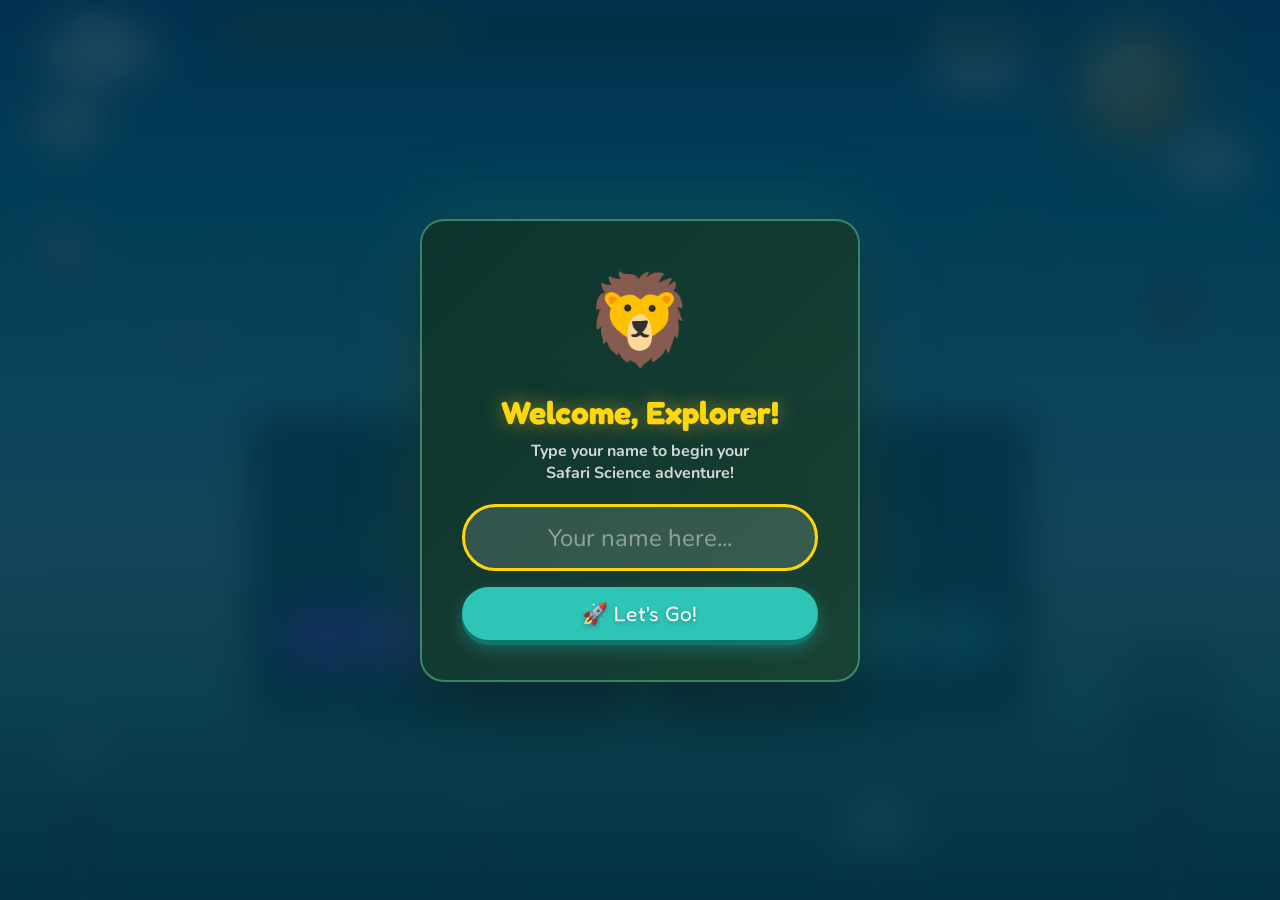
==== commit 4cb7e569: "Refactor Safari Science Quest to match beloved Safari Math Quest theme, layout, audio, and flow" ====
--- a/science/index.html
+++ b/science/index.html
@@ -1,4902 +1,2287 @@
 <!DOCTYPE html>
 <html lang="en">
 <head>
-  <meta charset="UTF-8">
-  <meta name="viewport" content="width=device-width, initial-scale=1.0, maximum-scale=1.0, user-scalable=no">
-  <title>🔬 Safari Science Quest Academy • MEP Primary 3</title>
-  <link rel="preconnect" href="https://fonts.googleapis.com">
-  <link rel="preconnect" href="https://fonts.gstatic.com" crossorigin>
-  <link href="https://fonts.googleapis.com/css2?family=Fredoka:wght@400;500;600;700&family=Nunito:wght@600;700;800;900&family=JetBrains+Mono:wght@500;700;800&display=swap" rel="stylesheet">
-  <style>
-/* ==========================================================================
-   MEP Primary 3 Science Quest: Cute Electric Science Lab Theme
-   File: styles.css
-   Designed for: Desktop, iPad/Chromebook tablets, and mobile devices
-   ========================================================================== */
-
-@import url('https://fonts.googleapis.com/css2?family=Fredoka:wght@400;500;600;700&family=Nunito:wght@600;700;800;900&family=JetBrains+Mono:wght@500;700;800&display=swap');
-
-/* --------------------------------------------------------------------------
-   1. CSS VARIABLES & DESIGN TOKENS
-   -------------------------------------------------------------------------- */
-:root {
-  /* Obsidian Space Navy Backgrounds */
-  --bg-deep: #070d18;
-  --bg-obsidian: #0b1120;
-  --bg-surface: #0f172a;
-  --bg-card: rgba(15, 23, 42, 0.82);
-  --bg-card-hover: rgba(30, 41, 59, 0.90);
-  --bg-glass-subtle: rgba(255, 255, 255, 0.05);
-
-  /* Electric Neon Accents */
-  --hyper-cyan: #00f5d4;
-  --hyper-cyan-glow: rgba(0, 245, 212, 0.45);
-  --solar-amber: #ffb703;
-  --solar-amber-glow: rgba(255, 183, 3, 0.45);
-  --radioactive-lime: #39ff14;
-  --radioactive-lime-glow: rgba(57, 255, 20, 0.45);
-  --plasma-magenta: #f72585;
-  --plasma-magenta-glow: rgba(247, 37, 133, 0.45);
-  --electric-blue: #3a86ff;
-  --electric-blue-glow: rgba(58, 134, 255, 0.45);
-  --danger-crimson: #ef4444;
-
-  /* Typography */
-  --font-display: 'Fredoka', 'Nunito', sans-serif;
-  --font-body: 'Nunito', -apple-system, BlinkMacSystemFont, sans-serif;
-  --font-mono: 'JetBrains Mono', 'Courier New', monospace;
-
-  /* Text Colors */
-  --text-primary: #f8fafc;
-  --text-secondary: #94a3b8;
-  --text-muted: #64748b;
-  --text-highlight: #ffffff;
-
-  /* Borders & Glass */
-  --border-glass: rgba(0, 245, 212, 0.22);
-  --border-glass-bright: rgba(0, 245, 212, 0.65);
-  --border-radius-sm: 8px;
-  --border-radius-md: 16px;
-  --border-radius-lg: 24px;
-  --border-radius-pill: 9999px;
-
-  /* Shadows */
-  --shadow-card: 0 12px 36px -8px rgba(0, 0, 0, 0.65), 0 0 0 1px rgba(255, 255, 255, 0.06);
-  --shadow-neon-cyan: 0 0 20px rgba(0, 245, 212, 0.35);
-  --shadow-neon-amber: 0 0 20px rgba(255, 183, 3, 0.35);
-  --shadow-neon-lime: 0 0 20px rgba(57, 255, 20, 0.35);
-  --shadow-neon-magenta: 0 0 20px rgba(247, 37, 133, 0.35);
-
-  /* Touch sizing */
-  --touch-min: 48px;
-}
-
-/* --------------------------------------------------------------------------
-   2. GLOBAL RESET & BASE STYLES
-   -------------------------------------------------------------------------- */
-*, *::before, *::after {
-  box-sizing: border-box;
-  margin: 0;
-  padding: 0;
-  -webkit-tap-highlight-color: transparent;
-}
-
-html, body {
-  width: 100%;
-  min-height: 100%;
-  font-family: var(--font-body);
-  background-color: var(--bg-deep);
-  color: var(--text-primary);
-  line-height: 1.5;
-  overflow-x: hidden;
-  user-select: none;
-  -webkit-user-select: none;
-}
-
-/* Electric Animated Background Stardust & Grid */
-body::before {
-  content: '';
-  position: fixed;
-  inset: 0;
-  z-index: 0;
-  background: 
-    radial-gradient(circle at 15% 20%, rgba(0, 245, 212, 0.12) 0%, transparent 40%),
-    radial-gradient(circle at 85% 15%, rgba(247, 37, 133, 0.10) 0%, transparent 45%),
-    radial-gradient(circle at 50% 80%, rgba(58, 134, 255, 0.10) 0%, transparent 50%),
-    linear-gradient(180deg, var(--bg-deep) 0%, var(--bg-obsidian) 100%);
-  pointer-events: none;
-}
-
-/* Cybernetic Laboratory Grid Lines */
-body::after {
-  content: '';
-  position: fixed;
-  inset: 0;
-  z-index: 0;
-  background-image: 
-    linear-gradient(to right, rgba(0, 245, 212, 0.035) 1px, transparent 1px),
-    linear-gradient(to bottom, rgba(0, 245, 212, 0.035) 1px, transparent 1px);
-  background-size: 40px 40px;
-  pointer-events: none;
-}
-
-/* App Container Wrapper */
-.science-app {
-  position: relative;
-  z-index: 10;
-  width: 100%;
-  max-width: 1240px;
-  margin: 0 auto;
-  min-height: 100vh;
-  display: flex;
-  flex-direction: column;
-  padding: clamp(12px, 2.5vw, 28px);
-}
-
-/* --------------------------------------------------------------------------
-   3. TYPOGRAPHY & HEADINGS
-   -------------------------------------------------------------------------- */
-h1, h2, h3, h4, h5, h6 {
-  font-family: var(--font-display);
-  font-weight: 700;
-  letter-spacing: 0.3px;
-  color: #ffffff;
-}
-
-.text-cyan { color: var(--hyper-cyan); }
-.text-amber { color: var(--solar-amber); }
-.text-lime { color: var(--radioactive-lime); }
-.text-magenta { color: var(--plasma-magenta); }
-.text-mono { font-family: var(--font-mono); }
-
-/* Glowing Text Accents */
-.glow-text-cyan {
-  text-shadow: 0 0 12px var(--hyper-cyan-glow);
-}
-.glow-text-amber {
-  text-shadow: 0 0 12px var(--solar-amber-glow);
-}
-.glow-text-lime {
-  text-shadow: 0 0 12px var(--radioactive-lime-glow);
-}
-
-/* --------------------------------------------------------------------------
-   4. GLASSMORPHIC CARDS & PANELS
-   -------------------------------------------------------------------------- */
-.glass-panel {
-  background: var(--bg-card);
-  backdrop-filter: blur(18px);
-  -webkit-backdrop-filter: blur(18px);
-  border: 1px solid var(--border-glass);
-  border-radius: var(--border-radius-lg);
-  box-shadow: var(--shadow-card);
-  transition: transform 0.22s ease, border-color 0.22s ease, box-shadow 0.22s ease;
-}
-
-.glass-panel:hover {
-  border-color: var(--border-glass-bright);
-}
-
-.glass-panel-neon-cyan {
-  border-color: rgba(0, 245, 212, 0.4);
-  box-shadow: 0 10px 30px -10px rgba(0, 0, 0, 0.7), 0 0 15px rgba(0, 245, 212, 0.25);
-}
-
-.glass-panel-neon-amber {
-  border-color: rgba(255, 183, 3, 0.4);
-  box-shadow: 0 10px 30px -10px rgba(0, 0, 0, 0.7), 0 0 15px rgba(255, 183, 3, 0.25);
-}
-
-.glass-panel-neon-lime {
-  border-color: rgba(57, 255, 20, 0.4);
-  box-shadow: 0 10px 30px -10px rgba(0, 0, 0, 0.7), 0 0 15px rgba(57, 255, 20, 0.25);
-}
-
-/* --------------------------------------------------------------------------
-   5. BUTTONS & INTERACTIVE CONTROLS
-   -------------------------------------------------------------------------- */
-button, .btn {
-  font-family: var(--font-display);
-  font-weight: 700;
-  font-size: clamp(0.95rem, 2.2vw, 1.15rem);
-  padding: 12px 24px;
-  min-height: var(--touch-min);
-  border-radius: var(--border-radius-pill);
-  border: 1px solid transparent;
-  cursor: pointer;
-  display: inline-flex;
-  align-items: center;
-  justify-content: center;
-  gap: 10px;
-  text-decoration: none;
-  touch-action: manipulation;
-  transition: transform 0.16s ease, filter 0.16s ease, box-shadow 0.16s ease, background-color 0.16s ease;
-}
-
-button:hover, .btn:hover {
-  transform: translateY(-2px);
-  filter: brightness(1.1);
-}
-
-button:active, .btn:active {
-  transform: translateY(1px) scale(0.98);
-}
-
-/* Primary Electric Cyan Button */
-.btn-cyan {
-  background: linear-gradient(135deg, #00f5d4 0%, #00b4d8 100%);
-  color: #04151f;
-  box-shadow: 0 4px 18px rgba(0, 245, 212, 0.4), inset 0 1px 0 rgba(255, 255, 255, 0.5);
-  border: 1px solid #00f5d4;
-}
-
-.btn-cyan:hover {
-  box-shadow: 0 6px 24px rgba(0, 245, 212, 0.6);
-}
-
-/* Solar Amber Button */
-.btn-amber {
-  background: linear-gradient(135deg, #ffb703 0%, #fb8500 100%);
-  color: #1a0f00;
-  box-shadow: 0 4px 18px rgba(255, 183, 3, 0.4), inset 0 1px 0 rgba(255, 255, 255, 0.5);
-  border: 1px solid #ffb703;
-}
-
-/* Radioactive Lime Button */
-.btn-lime {
-  background: linear-gradient(135deg, #39ff14 0%, #10b981 100%);
-  color: #032009;
-  box-shadow: 0 4px 18px rgba(57, 255, 20, 0.4), inset 0 1px 0 rgba(255, 255, 255, 0.5);
-  border: 1px solid #39ff14;
-}
-
-/* Plasma Magenta Button */
-.btn-magenta {
-  background: linear-gradient(135deg, #f72585 0%, #7209b7 100%);
-  color: #ffffff;
-  box-shadow: 0 4px 18px rgba(247, 37, 133, 0.4), inset 0 1px 0 rgba(255, 255, 255, 0.4);
-  border: 1px solid #f72585;
-}
-
-/* Glass Outline Secondary Button */
-.btn-glass {
-  background: rgba(15, 23, 42, 0.7);
-  color: var(--text-primary);
-  border: 1px solid var(--border-glass-bright);
-  backdrop-filter: blur(10px);
-}
-
-.btn-glass:hover {
-  background: rgba(30, 41, 59, 0.85);
-  border-color: var(--hyper-cyan);
-  box-shadow: 0 0 14px rgba(0, 245, 212, 0.3);
-}
-
-/* Small icon button */
-.btn-icon {
-  width: 44px;
-  height: 44px;
-  min-height: 44px;
-  padding: 0;
-  border-radius: 50%;
-  font-size: 1.25rem;
-}
-
-/* --------------------------------------------------------------------------
-   6. TOP NAVIGATION & STATUS BAR
-   -------------------------------------------------------------------------- */
-.app-header {
-  display: flex;
-  align-items: center;
-  justify-content: space-between;
-  gap: 16px;
-  padding: 12px 20px;
-  margin-bottom: 24px;
-  border-radius: var(--border-radius-md);
-  background: rgba(15, 23, 42, 0.75);
-  border: 1px solid var(--border-glass);
-  backdrop-filter: blur(14px);
-}
-
-.header-left {
-  display: flex;
-  align-items: center;
-  gap: 14px;
-}
-
-.lab-logo-badge {
-  display: flex;
-  align-items: center;
-  gap: 8px;
-  font-family: var(--font-display);
-  font-size: clamp(1.05rem, 2.5vw, 1.35rem);
-  font-weight: 700;
-  color: var(--hyper-cyan);
-}
-
-.lab-logo-badge .beaker-icon {
-  font-size: 1.6rem;
-  filter: drop-shadow(0 0 8px var(--hyper-cyan));
-}
-
-.player-id-chip {
-  display: inline-flex;
-  align-items: center;
-  gap: 6px;
-  background: rgba(0, 245, 212, 0.1);
-  border: 1px solid rgba(0, 245, 212, 0.3);
-  padding: 4px 12px;
-  border-radius: var(--border-radius-pill);
-  font-size: 0.88rem;
-  font-weight: 700;
-  color: var(--hyper-cyan);
-}
-
-.header-right {
-  display: flex;
-  align-items: center;
-  gap: 10px;
-}
-
-.star-counter {
-  display: inline-flex;
-  align-items: center;
-  gap: 6px;
-  background: rgba(255, 183, 3, 0.15);
-  border: 1px solid rgba(255, 183, 3, 0.4);
-  padding: 4px 14px;
-  border-radius: var(--border-radius-pill);
-  color: var(--solar-amber);
-  font-family: var(--font-mono);
-  font-weight: 700;
-  font-size: 0.95rem;
-}
-
-/* --------------------------------------------------------------------------
-   7. SCREEN 1: START SCREEN
-   -------------------------------------------------------------------------- */
-#screen-start {
-  display: flex;
-  flex-direction: column;
-  align-items: center;
-  justify-content: center;
-  min-height: 75vh;
-  text-align: center;
-  gap: 28px;
-}
-
-.hero-science-badge {
-  display: inline-block;
-  font-size: clamp(3rem, 7vw, 4.5rem);
-  filter: drop-shadow(0 0 25px rgba(0, 245, 212, 0.6));
-  animation: floatBeaker 3s ease-in-out infinite alternate;
-}
-
-@keyframes floatBeaker {
-  0% { transform: translateY(0) rotate(-2deg); }
-  100% { transform: translateY(-12px) rotate(3deg); }
-}
-
-.start-title {
-  font-size: clamp(2rem, 5.5vw, 3.4rem);
-  line-height: 1.15;
-  background: linear-gradient(135deg, #ffffff 0%, var(--hyper-cyan) 60%, #38bdf8 100%);
-  -webkit-background-clip: text;
-  -webkit-text-fill-color: transparent;
-  filter: drop-shadow(0 4px 16px rgba(0, 245, 212, 0.35));
-}
-
-.start-subtitle {
-  font-size: clamp(1rem, 2.5vw, 1.25rem);
-  color: var(--text-secondary);
-  max-width: 680px;
-  margin: 0 auto;
-}
-
-/* Mascot Stage Showcase */
-.mascot-stage {
-  display: flex;
-  align-items: center;
-  justify-content: center;
-  gap: clamp(16px, 4vw, 36px);
-  margin: 10px 0;
-  flex-wrap: wrap;
-}
-
-.mascot-card {
-  display: flex;
-  flex-direction: column;
-  align-items: center;
-  gap: 8px;
-  background: rgba(15, 23, 42, 0.6);
-  border: 1px solid var(--border-glass);
-  padding: 16px 24px;
-  border-radius: var(--border-radius-lg);
-  backdrop-filter: blur(12px);
-  transition: transform 0.2s ease;
-}
-
-.mascot-card:hover {
-  transform: translateY(-4px);
-  border-color: var(--hyper-cyan);
-}
-
-.mascot-name {
-  font-family: var(--font-display);
-  font-size: 1.05rem;
-  font-weight: 700;
-  color: var(--text-primary);
-}
-
-.mascot-role {
-  font-size: 0.8rem;
-  color: var(--hyper-cyan);
-  font-weight: 600;
-}
-
-/* Terminal Security Badge Input */
-.terminal-card {
-  width: 100%;
-  max-width: 480px;
-  padding: clamp(20px, 4vw, 32px);
-  display: flex;
-  flex-direction: column;
-  gap: 18px;
-}
-
-.terminal-header {
-  display: flex;
-  align-items: center;
-  justify-content: space-between;
-  border-bottom: 1px solid rgba(255, 255, 255, 0.1);
-  padding-bottom: 10px;
-  font-family: var(--font-mono);
-  font-size: 0.82rem;
-  color: var(--hyper-cyan);
-}
-
-.name-input-group {
-  display: flex;
-  flex-direction: column;
-  gap: 8px;
-  text-align: left;
-}
-
-.name-input-group label {
-  font-size: 0.9rem;
-  font-weight: 700;
-  color: var(--text-secondary);
-}
-
-.lab-input {
-  width: 100%;
-  min-height: 52px;
-  padding: 12px 18px;
-  background: rgba(3, 7, 18, 0.7);
-  border: 2px solid var(--border-glass);
-  border-radius: var(--border-radius-md);
-  color: #ffffff;
-  font-family: var(--font-display);
-  font-size: 1.15rem;
-  outline: none;
-  transition: border-color 0.2s, box-shadow 0.2s;
-}
-
-.lab-input:focus {
-  border-color: var(--hyper-cyan);
-  box-shadow: 0 0 16px rgba(0, 245, 212, 0.4);
-}
-
-.lab-input::placeholder {
-  color: var(--text-muted);
-  font-size: 1rem;
-}
-
-/* --------------------------------------------------------------------------
-   8. SCREEN 2: HUB SCREEN (5 LABS + 5 BADGES + EXAM LAUNCH)
-   -------------------------------------------------------------------------- */
-#screen-hub {
-  display: flex;
-  flex-direction: column;
-  gap: 32px;
-}
-
-.hub-hero {
-  text-align: center;
-  display: flex;
-  flex-direction: column;
-  gap: 8px;
-}
-
-.hub-hero h2 {
-  font-size: clamp(1.8rem, 4.5vw, 2.6rem);
-}
-
-.hub-hero p {
-  color: var(--text-secondary);
-  font-size: clamp(0.95rem, 2.2vw, 1.15rem);
-}
-
-/* 5 Discovery Lab Stations Grid */
-.labs-grid {
-  display: grid;
-  grid-template-columns: repeat(auto-fit, minmax(280px, 1fr));
-  gap: clamp(16px, 2.5vw, 24px);
-}
-
-.lab-station-card {
-  padding: 24px;
-  display: flex;
-  flex-direction: column;
-  gap: 16px;
-  position: relative;
-  overflow: hidden;
-  transition: transform 0.25s ease, box-shadow 0.25s ease, border-color 0.25s ease;
-}
-
-.lab-station-card:hover {
-  transform: translateY(-6px);
-  border-color: var(--hyper-cyan);
-  box-shadow: 0 14px 40px -10px rgba(0, 0, 0, 0.8), 0 0 20px rgba(0, 245, 212, 0.25);
-}
-
-.lab-card-top {
-  display: flex;
-  align-items: flex-start;
-  justify-content: space-between;
-}
-
-.lab-station-icon {
-  width: 58px;
-  height: 58px;
-  border-radius: 18px;
-  display: flex;
-  align-items: center;
-  justify-content: center;
-  font-size: 2rem;
-  background: rgba(0, 245, 212, 0.12);
-  border: 1px solid rgba(0, 245, 212, 0.35);
-  box-shadow: 0 4px 14px rgba(0, 245, 212, 0.2);
-}
-
-.lab-status-badge {
-  font-size: 0.78rem;
-  font-weight: 800;
-  padding: 4px 10px;
-  border-radius: var(--border-radius-pill);
-  text-transform: uppercase;
-  letter-spacing: 0.5px;
-}
-
-.status-ready {
-  background: rgba(0, 245, 212, 0.15);
-  color: var(--hyper-cyan);
-  border: 1px solid rgba(0, 245, 212, 0.35);
-}
-
-.status-complete {
-  background: rgba(57, 255, 20, 0.18);
-  color: var(--radioactive-lime);
-  border: 1px solid rgba(57, 255, 20, 0.4);
-}
-
-.lab-station-info h3 {
-  font-size: 1.35rem;
-  margin-bottom: 6px;
-}
-
-.lab-station-info p {
-  color: var(--text-secondary);
-  font-size: 0.92rem;
-  line-height: 1.45;
-}
-
-/* Dual Coding Concept Pills */
-.concept-pills {
-  display: flex;
-  flex-wrap: wrap;
-  gap: 6px;
-  margin-top: 4px;
-}
-
-.concept-pill {
-  font-size: 0.78rem;
-  font-weight: 700;
-  padding: 3px 9px;
-  border-radius: var(--border-radius-pill);
-  background: rgba(255, 255, 255, 0.08);
-  color: #cbd5e1;
-  border: 1px solid rgba(255, 255, 255, 0.12);
-}
-
-/* 5 Badge Vault Section */
-.badge-vault-section {
-  padding: 24px;
-  border-radius: var(--border-radius-lg);
-  background: rgba(15, 23, 42, 0.65);
-  border: 1px solid var(--border-glass);
-}
-
-.badge-vault-header {
-  display: flex;
-  align-items: center;
-  justify-content: space-between;
-  margin-bottom: 18px;
-  flex-wrap: wrap;
-  gap: 10px;
-}
-
-.badge-slots-row {
-  display: grid;
-  grid-template-columns: repeat(auto-fit, minmax(130px, 1fr));
-  gap: 16px;
-}
-
-.badge-slot {
-  display: flex;
-  flex-direction: column;
-  align-items: center;
-  gap: 8px;
-  text-align: center;
-  padding: 16px 10px;
-  border-radius: var(--border-radius-md);
-  background: rgba(3, 7, 18, 0.6);
-  border: 1px dashed rgba(255, 255, 255, 0.15);
-  transition: all 0.25s ease;
-}
-
-.badge-slot.unlocked {
-  background: rgba(0, 245, 212, 0.08);
-  border: 1px solid var(--hyper-cyan);
-  box-shadow: 0 0 16px rgba(0, 245, 212, 0.2);
-}
-
-.badge-slot.unlocked .badge-ring {
-  filter: drop-shadow(0 0 8px var(--hyper-cyan));
-  animation: pulseBadge 2.5s infinite alternate ease-in-out;
-}
-
-@keyframes pulseBadge {
-  0% { transform: scale(1); }
-  100% { transform: scale(1.08); }
-}
-
-.badge-slot-icon {
-  font-size: 2.2rem;
-  line-height: 1;
-}
-
-.badge-slot-label {
-  font-size: 0.82rem;
-  font-weight: 700;
-  color: var(--text-secondary);
-}
-
-.badge-slot.unlocked .badge-slot-label {
-  color: #ffffff;
-}
-
-/* Exam Launchpad Banner */
-.exam-launch-banner {
-  padding: 24px clamp(20px, 3vw, 36px);
-  border-radius: var(--border-radius-lg);
-  display: flex;
-  align-items: center;
-  justify-content: space-between;
-  gap: 20px;
-  flex-wrap: wrap;
-  transition: all 0.3s ease;
-}
-
-.exam-launch-banner.locked {
-  background: rgba(30, 41, 59, 0.5);
-  border: 1px solid rgba(255, 183, 3, 0.35);
-}
-
-.exam-launch-banner.unlocked {
-  background: linear-gradient(135deg, rgba(57, 255, 20, 0.12) 0%, rgba(0, 245, 212, 0.15) 100%);
-  border: 2px solid var(--radioactive-lime);
-  box-shadow: 0 0 25px rgba(57, 255, 20, 0.3);
-}
-
-.exam-banner-left {
-  display: flex;
-  align-items: center;
-  gap: 16px;
-}
-
-.exam-banner-icon {
-  font-size: clamp(2.2rem, 5vw, 3rem);
-}
-
-.exam-banner-text h3 {
-  font-size: clamp(1.2rem, 3vw, 1.6rem);
-  margin-bottom: 4px;
-}
-
-.exam-banner-text p {
-  color: var(--text-secondary);
-  font-size: clamp(0.85rem, 2vw, 1rem);
-}
-
-/* --------------------------------------------------------------------------
-   9. SCREEN 3: LAB STAGE SCREEN (MICRO-LABS WORKBENCH)
-   -------------------------------------------------------------------------- */
-#screen-lab {
-  display: flex;
-  flex-direction: column;
-  gap: 20px;
-}
-
-.lab-stage-header {
-  display: flex;
-  align-items: center;
-  justify-content: space-between;
-  gap: 16px;
-  flex-wrap: wrap;
-}
-
-.lab-title-group h2 {
-  font-size: clamp(1.5rem, 3.5vw, 2.2rem);
-}
-
-/* Pip's Guidance Speech Bubble */
-.pip-dialogue-bubble {
-  display: flex;
-  align-items: center;
-  gap: 14px;
-  background: rgba(15, 23, 42, 0.85);
-  border: 1px solid var(--border-glass-bright);
-  padding: 14px 20px;
-  border-radius: var(--border-radius-lg);
-  backdrop-filter: blur(14px);
-}
-
-.pip-dialogue-bubble .pip-avatar {
-  flex-shrink: 0;
-}
-
-.pip-bubble-content {
-  flex: 1;
-}
-
-.pip-bubble-title {
-  font-size: 0.82rem;
-  font-weight: 800;
-  color: var(--hyper-cyan);
-  text-transform: uppercase;
-  letter-spacing: 0.5px;
-}
-
-.pip-bubble-text {
-  font-size: clamp(0.92rem, 2vw, 1.05rem);
-  color: #ffffff;
-  font-weight: 600;
-}
-
-/* Workbench Stage Container */
-.lab-workbench {
-  min-height: 480px;
-  padding: clamp(18px, 3vw, 32px);
-  border-radius: var(--border-radius-lg);
-  background: rgba(11, 17, 32, 0.9);
-  border: 2px solid var(--border-glass);
-  box-shadow: inset 0 0 40px rgba(0, 0, 0, 0.8), 0 10px 30px rgba(0, 0, 0, 0.6);
-  display: flex;
-  flex-direction: column;
-  gap: 24px;
-  position: relative;
-}
-
-/* Instrument Gauges & Readouts (JetBrains Mono) */
-.instrument-gauge-row {
-  display: flex;
-  align-items: center;
-  gap: 14px;
-  flex-wrap: wrap;
-}
-
-.instrument-gauge {
-  background: #030712;
-  border: 1px solid rgba(0, 245, 212, 0.35);
-  border-radius: var(--border-radius-sm);
-  padding: 8px 16px;
-  display: flex;
-  flex-direction: column;
-  gap: 2px;
-  font-family: var(--font-mono);
-}
-
-.instrument-label {
-  font-size: 0.72rem;
-  color: var(--text-muted);
-  text-transform: uppercase;
-  letter-spacing: 0.8px;
-}
-
-.instrument-value {
-  font-size: 1.15rem;
-  font-weight: 700;
-  color: var(--hyper-cyan);
-  text-shadow: 0 0 10px var(--hyper-cyan-glow);
-}
-
-/* Apparatus Interactive Stage Area */
-.apparatus-stage-canvas {
-  width: 100%;
-  min-height: 280px;
-  border-radius: var(--border-radius-md);
-  background: radial-gradient(circle at 50% 50%, #1e293b 0%, #0b1120 85%);
-  border: 1px solid rgba(255, 255, 255, 0.1);
-  display: flex;
-  align-items: center;
-  justify-content: center;
-  position: relative;
-  overflow: hidden;
-}
-
-/* Laboratory Control Dials & Sliders */
-.lab-controls-bar {
-  display: flex;
-  align-items: center;
-  justify-content: space-between;
-  gap: 16px;
-  flex-wrap: wrap;
-  padding-top: 14px;
-  border-top: 1px solid rgba(255, 255, 255, 0.1);
-}
-
-.control-group {
-  display: flex;
-  align-items: center;
-  gap: 12px;
-  flex-wrap: wrap;
-}
-
-/* Slider Controls */
-.lab-slider-track {
-  display: flex;
-  align-items: center;
-  gap: 10px;
-}
-
-.lab-slider-track input[type="range"] {
-  -webkit-appearance: none;
-  width: clamp(140px, 20vw, 220px);
-  height: 8px;
-  border-radius: 4px;
-  background: #1e293b;
-  outline: none;
-  border: 1px solid var(--border-glass);
-}
-
-.lab-slider-track input[type="range"]::-webkit-slider-thumb {
-  -webkit-appearance: none;
-  width: 22px;
-  height: 22px;
-  border-radius: 50%;
-  background: var(--hyper-cyan);
-  box-shadow: 0 0 10px var(--hyper-cyan);
-  cursor: pointer;
-}
-
-/* --------------------------------------------------------------------------
-   10. SCREEN 4: EXAM CHALLENGE SCREEN
-   -------------------------------------------------------------------------- */
-#screen-exam {
-  display: flex;
-  flex-direction: column;
-  gap: 22px;
-}
-
-.exam-header-bar {
-  display: flex;
-  align-items: center;
-  justify-content: space-between;
-  gap: 16px;
-  flex-wrap: wrap;
-}
-
-.level-badge {
-  display: inline-flex;
-  align-items: center;
-  gap: 6px;
-  padding: 6px 14px;
-  border-radius: var(--border-radius-pill);
-  font-size: 0.85rem;
-  font-weight: 800;
-  text-transform: uppercase;
-  letter-spacing: 0.5px;
-}
-
-.level-1 { background: rgba(56, 189, 248, 0.2); color: #38bdf8; border: 1px solid #38bdf8; }
-.level-2 { background: rgba(0, 245, 212, 0.2); color: var(--hyper-cyan); border: 1px solid var(--hyper-cyan); }
-.level-3 { background: rgba(255, 183, 3, 0.2); color: var(--solar-amber); border: 1px solid var(--solar-amber); }
-.level-4 { background: rgba(247, 37, 133, 0.2); color: var(--plasma-magenta); border: 1px solid var(--plasma-magenta); }
-.level-5 { background: rgba(57, 255, 20, 0.25); color: var(--radioactive-lime); border: 1px solid var(--radioactive-lime); }
-
-/* Animated Exam Progress Beaker */
-.exam-beaker-progress-container {
-  display: flex;
-  align-items: center;
-  gap: 14px;
-  width: 100%;
-  background: rgba(15, 23, 42, 0.7);
-  padding: 10px 18px;
-  border-radius: var(--border-radius-md);
-  border: 1px solid var(--border-glass);
-}
-
-.beaker-meter {
-  position: relative;
-  width: 48px;
-  height: 64px;
-  border: 2px solid var(--border-glass-bright);
-  border-top: none;
-  border-radius: 0 0 10px 10px;
-  background: rgba(3, 7, 18, 0.6);
-  overflow: hidden;
-  flex-shrink: 0;
-}
-
-.beaker-meter::before {
-  content: '';
-  position: absolute;
-  top: 0;
-  left: 50%;
-  transform: translateX(-50%);
-  width: 56px;
-  height: 6px;
-  border: 2px solid var(--border-glass-bright);
-  border-radius: 4px;
-}
-
-.beaker-liquid {
-  position: absolute;
-  bottom: 0;
-  left: 0;
-  width: 100%;
-  height: 20%;
-  background: linear-gradient(180deg, rgba(0, 245, 212, 0.85) 0%, rgba(6, 182, 212, 0.95) 100%);
-  box-shadow: 0 0 12px var(--hyper-cyan-glow);
-  transition: height 0.4s cubic-bezier(0.34, 1.56, 0.64, 1);
-}
-
-.beaker-liquid::after {
-  content: '';
-  position: absolute;
-  top: -3px;
-  left: 0;
-  width: 100%;
-  height: 6px;
-  background: rgba(255, 255, 255, 0.65);
-  border-radius: 50%;
-}
-
-.progress-bar-track {
-  flex: 1;
-  height: 12px;
-  background: #1e293b;
-  border-radius: 6px;
-  overflow: hidden;
-  border: 1px solid rgba(255, 255, 255, 0.1);
-}
-
-.progress-bar-fill {
-  height: 100%;
-  width: 0%;
-  background: linear-gradient(90deg, var(--hyper-cyan) 0%, var(--radioactive-lime) 100%);
-  box-shadow: 0 0 10px var(--hyper-cyan-glow);
-  transition: width 0.35s ease-out;
-}
-
-.question-counter-text {
-  font-family: var(--font-mono);
-  font-size: 0.95rem;
-  font-weight: 700;
-  color: var(--hyper-cyan);
-  white-space: nowrap;
-}
-
-/* Exam Scenario & Question Card */
-.scenario-card {
-  padding: clamp(20px, 3.5vw, 36px);
-  display: flex;
-  flex-direction: column;
-  gap: 20px;
-}
-
-.scenario-title {
-  font-size: clamp(1.2rem, 3vw, 1.6rem);
-  color: var(--solar-amber);
-}
-
-.scenario-narrative {
-  font-size: clamp(0.95rem, 2.2vw, 1.15rem);
-  line-height: 1.6;
-  color: #e2e8f0;
-}
-
-.exam-diagram-container {
-  width: 100%;
-  max-width: 620px;
-  margin: 0 auto;
-  min-height: 180px;
-  background: rgba(3, 7, 18, 0.6);
-  border: 1px solid var(--border-glass);
-  border-radius: var(--border-radius-md);
-  display: flex;
-  align-items: center;
-  justify-content: center;
-  padding: 16px;
-}
-
-.subquestion-container {
-  display: flex;
-  flex-direction: column;
-  gap: 16px;
-}
-
-.subquestion-prompt-row {
-  display: flex;
-  align-items: flex-start;
-  justify-content: space-between;
-  gap: 12px;
-}
-
-.subquestion-prompt {
-  font-size: clamp(1.05rem, 2.5vw, 1.25rem);
-  font-weight: 700;
-  color: #ffffff;
-  line-height: 1.45;
-}
-
-/* 4 Options Buttons Grid */
-.options-grid {
-  display: grid;
-  grid-template-columns: repeat(auto-fit, minmax(260px, 1fr));
-  gap: 14px;
-}
-
-.option-btn {
-  width: 100%;
-  min-height: 60px;
-  padding: 14px 18px;
-  border-radius: var(--border-radius-md);
-  background: rgba(15, 23, 42, 0.75);
-  border: 2px solid rgba(255, 255, 255, 0.12);
-  display: flex;
-  align-items: center;
-  gap: 14px;
-  text-align: left;
-  justify-content: flex-start;
-  cursor: pointer;
-  transition: all 0.18s ease;
-  font-family: var(--font-body);
-}
-
-.option-btn:hover {
-  border-color: var(--hyper-cyan);
-  background: rgba(30, 41, 59, 0.85);
-  box-shadow: 0 0 16px rgba(0, 245, 212, 0.25);
-  transform: translateY(-2px);
-}
-
-.option-letter {
-  width: 34px;
-  height: 34px;
-  border-radius: 50%;
-  background: rgba(255, 255, 255, 0.1);
-  display: flex;
-  align-items: center;
-  justify-content: center;
-  font-family: var(--font-mono);
-  font-weight: 800;
-  font-size: 1rem;
-  color: var(--hyper-cyan);
-  flex-shrink: 0;
-  border: 1px solid rgba(0, 245, 212, 0.3);
-}
-
-.option-text {
-  font-size: clamp(0.95rem, 2.2vw, 1.05rem);
-  font-weight: 700;
-  color: #ffffff;
-  flex: 1;
-}
-
-/* Option Feedback States */
-.option-btn.correct {
-  background: rgba(57, 255, 20, 0.2) !important;
-  border-color: var(--radioactive-lime) !important;
-  box-shadow: 0 0 20px rgba(57, 255, 20, 0.45) !important;
-}
-
-.option-btn.correct .option-letter {
-  background: var(--radioactive-lime);
-  color: #032009;
-}
-
-.option-btn.incorrect {
-  background: rgba(239, 68, 68, 0.2) !important;
-  border-color: var(--danger-crimson) !important;
-  box-shadow: 0 0 20px rgba(239, 68, 68, 0.35) !important;
-  animation: wobbleWrong 0.35s ease;
-}
-
-@keyframes wobbleWrong {
-  0%, 100% { transform: translateX(0); }
-  25% { transform: translateX(-6px); }
-  75% { transform: translateX(6px); }
-}
-
-/* Instant Explanation Rationale Box */
-.explanation-box {
-  padding: 16px 20px;
-  border-radius: var(--border-radius-md);
-  background: rgba(15, 23, 42, 0.9);
-  border-left: 4px solid var(--hyper-cyan);
-  display: flex;
-  flex-direction: column;
-  gap: 6px;
-  animation: fadeIn 0.25s ease;
-}
-
-.explanation-title {
-  font-size: 0.85rem;
-  font-weight: 800;
-  color: var(--hyper-cyan);
-  text-transform: uppercase;
-}
-
-.explanation-text {
-  font-size: 0.95rem;
-  color: #f1f5f9;
-  line-height: 1.5;
-}
-
-/* --------------------------------------------------------------------------
-   11. SCREEN 5: REMEDIATION SCREEN ("BRONZE IS NOT ACCEPTABLE!")
-   -------------------------------------------------------------------------- */
-#screen-remediation {
-  display: flex;
-  flex-direction: column;
-  gap: 26px;
-}
-
-.bronze-alert-banner {
-  background: linear-gradient(135deg, rgba(239, 68, 68, 0.25) 0%, rgba(247, 37, 133, 0.25) 100%);
-  border: 2px solid var(--plasma-magenta);
-  border-radius: var(--border-radius-lg);
-  padding: clamp(20px, 4vw, 32px);
-  text-align: center;
-  box-shadow: 0 0 30px rgba(247, 37, 133, 0.35);
-  animation: pulseAlert 2s infinite alternate ease-in-out;
-}
-
-@keyframes pulseAlert {
-  0% { box-shadow: 0 0 20px rgba(247, 37, 133, 0.3); }
-  100% { box-shadow: 0 0 35px rgba(247, 37, 133, 0.6); }
-}
-
-.bronze-alert-banner h2 {
-  font-size: clamp(1.8rem, 5vw, 2.6rem);
-  color: #ffffff;
-  text-shadow: 0 0 16px var(--plasma-magenta);
-  margin-bottom: 8px;
-}
-
-.bronze-alert-banner p {
-  font-size: clamp(1rem, 2.5vw, 1.25rem);
-  color: #fed7aa;
-  font-weight: 700;
-}
-
-/* Mascot Diagnostic Dialogue */
-.diagnostic-mascot-box {
-  display: flex;
-  align-items: center;
-  gap: 20px;
-  padding: 20px;
-  background: rgba(15, 23, 42, 0.85);
-  border-radius: var(--border-radius-lg);
-  border: 1px solid var(--border-glass-bright);
-}
-
-.diagnostic-text h3 {
-  color: var(--solar-amber);
-  margin-bottom: 6px;
-}
-
-.diagnostic-text p {
-  color: #e2e8f0;
-  font-size: 1.05rem;
-  line-height: 1.5;
-}
-
-/* Domain Meters Breakdown */
-.domain-breakdown-card {
-  padding: 24px;
-}
-
-.domain-breakdown-card h3 {
-  margin-bottom: 16px;
-}
-
-.domain-meter-list {
-  display: flex;
-  flex-direction: column;
-  gap: 14px;
-}
-
-.domain-meter-row {
-  display: flex;
-  align-items: center;
-  justify-content: space-between;
-  gap: 16px;
-  padding: 10px 14px;
-  border-radius: var(--border-radius-md);
-  background: rgba(3, 7, 18, 0.5);
-  border: 1px solid rgba(255, 255, 255, 0.08);
-}
-
-.domain-meter-row.weakest {
-  border-color: var(--plasma-magenta);
-  background: rgba(247, 37, 133, 0.12);
-  box-shadow: 0 0 14px rgba(247, 37, 133, 0.25);
-}
-
-.domain-label {
-  font-weight: 700;
-  font-size: 0.95rem;
-  min-width: 180px;
-}
-
-.domain-score-bar {
-  flex: 1;
-  height: 10px;
-  background: #1e293b;
-  border-radius: 5px;
-  overflow: hidden;
-}
-
-.domain-bar-fill {
-  height: 100%;
-  border-radius: 5px;
-  background: var(--hyper-cyan);
-}
-
-.domain-meter-row.weakest .domain-bar-fill {
-  background: var(--plasma-magenta);
-}
-
-.domain-ratio {
-  font-family: var(--font-mono);
-  font-weight: 700;
-  font-size: 0.95rem;
-  color: #ffffff;
-  min-width: 45px;
-  text-align: right;
-}
-
-/* Retrain Action Bar */
-.remediation-actions {
-  display: flex;
-  align-items: center;
-  justify-content: center;
-  gap: 18px;
-  flex-wrap: wrap;
-}
-
-/* --------------------------------------------------------------------------
-   12. SCREEN 6: CERTIFICATE SCREEN
-   -------------------------------------------------------------------------- */
-#screen-certificate {
-  display: flex;
-  flex-direction: column;
-  align-items: center;
-  gap: 24px;
-  text-align: center;
-}
-
-.cert-showcase-container {
-  width: 100%;
-  max-width: 1020px;
-  position: relative;
-  border-radius: var(--border-radius-lg);
-  overflow: hidden;
-  box-shadow: 0 20px 60px -15px rgba(0, 0, 0, 0.9), 0 0 30px rgba(0, 245, 212, 0.2);
-  border: 2px solid var(--border-glass-bright);
-}
-
-#certificate-canvas {
-  display: block;
-  width: 100%;
-  height: auto;
-  aspect-ratio: 1200 / 848;
-  background: #030a16;
-}
-
-.cert-action-toolbar {
-  display: flex;
-  align-items: center;
-  justify-content: center;
-  gap: 16px;
-  flex-wrap: wrap;
-}
-
-/* --------------------------------------------------------------------------
-   13. KINETIC PARTICLES & ANIMATIONS
-   -------------------------------------------------------------------------- */
-.kinetic-spark {
-  position: fixed;
-  width: 6px;
-  height: 6px;
-  border-radius: 50%;
-  pointer-events: none;
-  z-index: 9999;
-  animation: sparkFly 0.6s cubic-bezier(0.1, 0.8, 0.3, 1) forwards;
-}
-
-@keyframes sparkFly {
-  0% {
-    transform: translate(0, 0) scale(1);
-    opacity: 1;
-  }
-  100% {
-    transform: translate(var(--dx), var(--dy)) scale(0);
-    opacity: 0;
-  }
-}
-
-@keyframes fadeIn {
-  from { opacity: 0; transform: translateY(6px); }
-  to { opacity: 1; transform: translateY(0); }
-}
-
-/* --------------------------------------------------------------------------
-   14. PRINT STYLES FOR BORDERLESS A4 CERTIFICATE
-   -------------------------------------------------------------------------- */
-@page {
-  size: A4 landscape;
-  margin: 0;
-}
-
-@media print {
-  body, html {
-    background: #030a16 !important;
-    margin: 0 !important;
-    padding: 0 !important;
-    width: 100% !important;
-    height: 100% !important;
-    overflow: hidden !important;
-    -webkit-print-color-adjust: exact !important;
-    print-color-adjust: exact !important;
-  }
-
-  body::before, body::after {
-    display: none !important;
-  }
-
-  .science-app {
-    padding: 0 !important;
-    max-width: none !important;
-    width: 100% !important;
-    height: 100% !important;
-  }
-
-  /* Hide everything except certificate */
-  .app-header,
-  .cert-action-toolbar,
-  #screen-start,
-  #screen-hub,
-  #screen-lab,
-  #screen-exam,
-  #screen-remediation,
-  .kinetic-spark {
-    display: none !important;
-  }
-
-  #screen-certificate {
-    display: flex !important;
-    position: fixed !important;
-    inset: 0 !important;
-    width: 100vw !important;
-    height: 100vh !important;
-    margin: 0 !important;
-    padding: 0 !important;
-    align-items: center !important;
-    justify-content: center !important;
-  }
-
-  .cert-showcase-container {
-    width: 100vw !important;
-    height: 100vh !important;
-    max-width: none !important;
-    border: none !important;
-    box-shadow: none !important;
-    border-radius: 0 !important;
-  }
-
-  #certificate-canvas {
-    width: 100vw !important;
-    height: 100vh !important;
-    object-fit: fill !important;
-  }
-}
-
-/* --------------------------------------------------------------------------
-   15. TOUCH & RESPONSIVE BREAKPOINTS
-   -------------------------------------------------------------------------- */
-@media (max-width: 768px) {
-  .science-app {
-    padding: 10px;
-  }
-
-  .app-header {
-    flex-direction: column;
-    align-items: stretch;
-    gap: 12px;
-  }
-
-  .header-left, .header-right {
-    justify-content: space-between;
-  }
-
-  .labs-grid {
-    grid-template-columns: 1fr;
-  }
-
-  .options-grid {
-    grid-template-columns: 1fr;
-  }
-
-  .pip-dialogue-bubble {
-    flex-direction: column;
-    text-align: center;
-  }
-
-  .domain-meter-row {
-    flex-direction: column;
-    align-items: flex-start;
-    gap: 6px;
-  }
-
-  .domain-score-bar {
-    width: 100%;
-  }
-}
-
-  </style>
+<meta charset="UTF-8">
+<meta name="viewport" content="width=device-width,initial-scale=1,maximum-scale=1,user-scalable=no">
+<title>🔬 Safari Science Quest</title>
+<link rel="preconnect" href="https://fonts.googleapis.com">
+<link rel="preconnect" href="https://fonts.gstatic.com" crossorigin>
+<link href="https://fonts.googleapis.com/css2?family=Fredoka+One&family=Nunito:wght@700;800;900&display=swap" rel="stylesheet">
+<style>
+*,*::before,*::after{box-sizing:border-box;margin:0;padding:0;-webkit-tap-highlight-color:transparent}
+:root{
+  --fd:'Fredoka One',cursive; --fb:'Nunito',sans-serif;
+  --gold:#ffd60a; --text:#fff;
+  --g:#52b788; --gd:#2d6a4f;
+  --y:#ffd60a; --yd:#f48c06;
+  --b:#48cae4; --bd:#0096c7;
+  --pk:#ff6b9d; --pkd:#c9184a;
+  --pu:#a78bfa; --pud:#7c3aed;
+  --o:#ff9f1c; --od:#f77f00;
+  --tl:#06d6a0; --tld:#028a60;
+  --r:clamp(14px,3vw,24px);
+}
+html,body{width:100%;height:100%;overflow:hidden;font-family:var(--fb);background:#0096c7}
+
+/* ── THAI TROPICAL BACKGROUND ── */
+#bg{position:fixed;inset:0;z-index:0;
+  background:linear-gradient(180deg,#023e8a 0%,#0096c7 20%,#48cae4 42%,#90e0ef 60%,#74c69d 70%,#52b788 80%,#2d6a4f 92%,#1b4332 100%);
+  overflow:hidden}
+
+/* Cheerful tropical sun with felt rays and cute smiling face — positioned in upper open sky */
+.sun-wrap{position:absolute;top:2%;right:clamp(20px,6vw,85px);
+  width:clamp(96px,16vw,136px);height:clamp(96px,16vw,136px);z-index:1;
+  filter:drop-shadow(0 0 36px rgba(255,214,10,.82))}
+.sun-svg{width:100%;height:100%;display:block;animation:bob 4s infinite ease-in-out alternate}
+
+/* Fluffy felt clouds */
+.cloud{position:absolute;background:rgba(255,255,255,.82);border-radius:60px;
+  filter:drop-shadow(0 6px 14px rgba(0,70,120,.12));pointer-events:none;z-index:0}
+.cloud::before{content:'';position:absolute;background:rgba(255,255,255,.88);
+  border-radius:50%;width:58%;height:180%;top:-44%;left:16%}
+.cloud::after{content:'';position:absolute;background:rgba(255,255,255,.82);
+  border-radius:50%;width:44%;height:140%;top:-28%;right:10%}
+
+/* Sparkle stars */
+.star{position:absolute;background:#ffd60a;border-radius:50%;animation:twk var(--d,3s) var(--dl,0s) infinite alternate ease-in-out}
+@keyframes twk{0%{opacity:.2;transform:scale(.7)}100%{opacity:1;transform:scale(1.4)}}
+
+/* Tropical layered ground */
+.ground{position:absolute;bottom:0;left:0;right:0;height:22%;
+  background:linear-gradient(180deg,#52b788 0%,#2d6a4f 55%,#1b4332 100%);z-index:2}
+
+/* Palm tree silhouettes */
+.tree{position:absolute;bottom:0}
+
+/* Animals */
+.animal{position:absolute;z-index:3;user-select:none;font-size:clamp(1.8rem,4.5vw,3.2rem);
+  animation:bob var(--d,4s) infinite ease-in-out alternate;filter:drop-shadow(0 4px 10px rgba(0,0,0,.3))}
+@keyframes bob{0%{transform:translateY(0) rotate(-3deg)}100%{transform:translateY(-14px) rotate(3deg)}}
+
+/* ── NAME MODAL ── */
+#name-modal{position:fixed;inset:0;z-index:2000;display:flex;align-items:center;justify-content:center;
+  background:rgba(2,48,71,.88);backdrop-filter:blur(18px);padding:16px}
+#name-modal.hide{display:none}
+.nm-card{background:linear-gradient(135deg,rgba(14,52,45,.96),rgba(27,67,50,.92));
+  border:2px solid rgba(82,183,136,.6);border-radius:var(--r);padding:clamp(22px,4vw,40px);
+  text-align:center;width:100%;max-width:440px;
+  box-shadow:0 24px 64px rgba(0,0,0,.45),0 0 80px rgba(82,183,136,.25)}
+.nm-lion{font-size:clamp(3.5rem,12vw,5.5rem);display:block;animation:bob 2.5s infinite ease-in-out alternate;margin-bottom:12px}
+.nm-card h2{font-family:var(--fd);color:var(--gold);font-size:clamp(1.4rem,5vw,2rem);margin-bottom:8px;text-shadow:0 0 20px rgba(251,191,36,.5)}
+.nm-card p{color:rgba(255,255,255,.8);font-size:clamp(.85rem,2.5vw,1rem);font-weight:700;margin-bottom:20px}
+#nm-input{width:100%;padding:clamp(12px,3vw,16px) 20px;border-radius:100px;
+  border:3px solid rgba(82,183,136,.6);background:rgba(255,255,255,.14);
+  color:#fff;font-family:var(--fd);font-size:clamp(1.1rem,4vw,1.5rem);text-align:center;
+  outline:none;transition:border-color .2s;margin-bottom:16px}
+#nm-input::placeholder{color:rgba(255,255,255,.45);font-family:var(--fb)}
+#nm-input:focus{border-color:var(--gold)}
+
+/* ── BUTTONS ── */
+.btn{font-family:var(--fd);letter-spacing:.3px;border:none;border-radius:100px;
+  cursor:pointer;position:relative;top:0;
+  transition:top .1s,box-shadow .1s,filter .1s;
+  text-shadow:0 2px 4px rgba(0,0,0,.25);font-size:clamp(.9rem,2.8vw,1.15rem);
+  padding:clamp(10px,2.2vw,14px) clamp(16px,4vw,26px);color:#fff}
+.btn:active{top:4px;filter:brightness(.9)}
+.btn.full{width:100%;display:block}
+.bg{background:#2ec4b6;box-shadow:0 5px 0 #0f766e,0 8px 18px rgba(46,196,182,.35)}
+.by{background:#ffd166;box-shadow:0 5px 0 #f48c06,0 8px 18px rgba(255,209,102,.35);color:#78350f}
+.bb{background:#00b4d8;box-shadow:0 5px 0 #0077b6,0 8px 18px rgba(0,180,216,.35);color:#fff}
+.bpk{background:#ff70a6;box-shadow:0 5px 0 #c9184a,0 8px 18px rgba(255,112,166,.35)}
+.bpu{background:#8338ec;box-shadow:0 5px 0 #5a189a,0 8px 18px rgba(131,56,236,.35)}
+.bo{background:#ff9f1c;box-shadow:0 5px 0 #e85d04,0 8px 18px rgba(255,159,28,.35)}
+.bg:active{box-shadow:0 1px 0 #0f766e}.by:active{box-shadow:0 1px 0 #f48c06}
+.bb:active{box-shadow:0 1px 0 #0077b6}.bpk:active{box-shadow:0 1px 0 #c9184a}
+.bpu:active{box-shadow:0 1px 0 #5a189a}.bo:active{box-shadow:0 1px 0 #e85d04}
+.btn-gold{background:linear-gradient(135deg,#ffd166,#ff9f1c);box-shadow:0 5px 0 #d97706,0 0 0 0 rgba(255,209,102,.6);
+  color:#78350f;animation:gp 1.4s infinite;font-size:clamp(.95rem,3.2vw,1.25rem)}
+@keyframes gp{0%,100%{box-shadow:0 5px 0 #d97706,0 0 0 0 rgba(255,209,102,.6)}50%{box-shadow:0 5px 0 #d97706,0 0 0 14px rgba(255,209,102,0)}}
+
+/* ── APP SHELL ── */
+#app{position:relative;z-index:10;width:100%;height:100%;
+  display:flex;flex-direction:column;align-items:center;
+  padding:clamp(4px,1vw,8px);gap:clamp(4px,1vw,7px);overflow:hidden}
+
+/* ── TOPBAR ── */
+#topbar{width:100%;max-width:860px;display:flex;align-items:center;justify-content:space-between;
+  padding:7px 14px;background:rgba(10,45,40,.68);backdrop-filter:blur(16px);
+  border-radius:100px;border:1.5px solid rgba(82,183,136,.38);flex-shrink:0}
+.brand{display:flex;align-items:center;gap:8px}
+.brand .li{font-size:1.5rem;animation:bob 3s infinite ease-in-out alternate}
+.brand h1{font-family:var(--fd);color:var(--gold);font-size:clamp(.9rem,3vw,1.25rem);
+  text-shadow:0 0 14px rgba(255,214,10,.6)}
+.topright{display:flex;align-items:center;gap:8px}
+.stamp{background:linear-gradient(135deg,#2ec4b6,#0f766e);border-radius:100px;
+  padding:4px 12px;font-size:.74rem;font-weight:900;color:#fff;
+  box-shadow:0 2px 8px rgba(46,196,182,.4);display:none}
+.stamp.on{display:flex;align-items:center;gap:4px}
+.ppill{display:flex;align-items:center;gap:6px;background:rgba(255,255,255,.14);
+  border:1.5px solid rgba(255,255,255,.25);border-radius:100px;padding:4px 11px 4px 6px;
+  cursor:pointer;color:#fff;font-family:var(--fb);font-weight:800;font-size:.85rem;
+  transition:background .2s,transform .15s}
+.ppill:hover{background:rgba(255,255,255,.24);transform:scale(1.04)}
+.ppill .pnm{color:var(--gold);max-width:88px;white-space:nowrap;overflow:hidden;text-overflow:ellipsis}
+
+/* ── MAIN ── */
+#main{width:100%;max-width:860px;flex:1;min-height:0;display:flex;flex-direction:column}
+.screen{display:none;flex-direction:column;height:100%}
+.screen.active{display:flex}
+
+/* ── CARD STYLES ── */
+.glass{background:rgba(255,255,255,.14);backdrop-filter:blur(18px);
+  border:1.5px solid rgba(255,255,255,.28);border-radius:var(--r);
+  box-shadow:0 8px 32px rgba(0,0,0,.22),inset 0 1px 0 rgba(255,255,255,.2)}
+.card{background:rgba(12,54,48,.84);backdrop-filter:blur(20px);
+  border:1.5px solid rgba(82,183,136,.5);border-radius:var(--r);
+  box-shadow:0 10px 32px rgba(0,0,0,.28),inset 0 1px 0 rgba(255,255,255,.15)}
+
+/* ── SCREEN: START ── */
+#sc-start{flex:1;align-items:center;justify-content:center;gap:clamp(10px,2.2vw,18px)}
+.hero{text-align:center;color:#fff}
+.hero .crown{font-size:clamp(2.2rem,6.5vw,3.6rem);display:block;animation:bob 2.5s infinite ease-in-out alternate;filter:drop-shadow(0 4px 12px rgba(255,214,10,.6))}
+.hero h2{font-family:var(--fd);font-size:clamp(1.5rem,5.5vw,2.7rem);color:var(--gold);
+  text-shadow:0 0 32px rgba(251,191,36,.95),0 3px 0 rgba(0,0,0,.35);line-height:1.15;letter-spacing:.5px}
+.hero p{font-size:clamp(.85rem,2.4vw,1.1rem);color:rgba(255,255,255,.9);margin-top:5px;font-weight:800;text-shadow:0 2px 8px rgba(0,0,0,.3)}
+.mode-grid{width:100%;max-width:780px;display:grid;grid-template-columns:1fr 1fr;gap:clamp(12px,2.6vw,22px)}
+.mcard{padding:clamp(16px,2.8vw,26px);display:flex;flex-direction:column;align-items:center;text-align:center;gap:8px;border-radius:clamp(16px,3vw,26px)}
+.mcard .mi{font-size:clamp(2rem,5.2vw,3rem);filter:drop-shadow(0 4px 8px rgba(0,0,0,.25))}
+.mcard .mt{font-family:var(--fd);color:var(--gold);font-size:clamp(1.05rem,3vw,1.35rem);letter-spacing:.4px}
+.mcard .md{color:rgba(255,255,255,.82);font-size:clamp(.78rem,2vw,.96rem);font-weight:700;line-height:1.35}
+.mcard .ml{font-size:clamp(.7rem,1.8vw,.82rem);color:rgba(255,255,255,.55);font-weight:800;margin-top:3px}
+
+/* ── SCREEN: TRAINING ── */
+#sc-train{flex:1;gap:clamp(8px,2vw,13px)}
+.tbar{display:flex;align-items:center;gap:10px;flex-shrink:0;
+  background:rgba(10,45,40,.68);backdrop-filter:blur(14px);
+  border-radius:100px;border:1.5px solid rgba(82,183,136,.38);
+  padding:5px 12px;width:100%}
+.bk{background:rgba(255,255,255,.14);border:1.5px solid rgba(255,255,255,.24);
+  border-radius:100px;padding:5px 13px;color:#fff;font-weight:800;font-size:.85rem;
+  cursor:pointer;transition:background .2s}
+.bk:hover{background:rgba(255,255,255,.24)}
+.tbar-title{font-family:var(--fd);color:var(--gold);font-size:clamp(.88rem,2.6vw,1.15rem);
+  text-shadow:0 0 10px rgba(251,191,36,.5)}
+.camps{display:grid;grid-template-columns:repeat(auto-fit,minmax(130px,1fr));
+  gap:clamp(8px,2vw,14px);flex:1;min-height:0;align-content:start}
+.camp{display:flex;flex-direction:column;align-items:center;justify-content:center;
+  text-align:center;gap:5px;padding:clamp(12px,2.5vw,20px);cursor:pointer;
+  transition:transform .2s}
+.camp:hover{transform:scale(1.05)}
+.camp:active{transform:scale(.97)}
+.camp .ci{font-size:clamp(1.7rem,4.5vw,2.4rem)}
+.camp .cn{font-family:var(--fd);color:var(--gold);font-size:clamp(.82rem,2.3vw,1rem)}
+.camp .cd{color:rgba(255,255,255,.65);font-size:clamp(.68rem,1.8vw,.8rem);font-weight:700}
+.camp .cs{font-size:1.1rem;margin-top:2px}
+
+/* Training practice area */
+#t-prac{flex:1;min-height:0;display:none;flex-direction:column;gap:clamp(8px,2vw,12px)}
+#t-prac.visible{display:flex}
+
+/* ── SCREEN: EXAM ── */
+#sc-exam{gap:clamp(7px,1.8vw,12px);flex:1}
+.prow{display:flex;align-items:center;gap:10px;flex-shrink:0;
+  background:rgba(10,45,40,.68);backdrop-filter:blur(14px);
+  border-radius:100px;border:1.5px solid rgba(82,183,136,.38);
+  padding:5px 14px;width:100%}
+.qlbl{font-family:var(--fd);color:var(--gold);font-size:clamp(.82rem,2.3vw,1.05rem);
+  white-space:nowrap;text-shadow:0 0 12px rgba(251,191,36,.7)}
+.ptrack{flex:1;height:clamp(9px,1.8vw,14px);background:rgba(0,0,0,.35);border-radius:100px;
+  overflow:hidden;border:1.5px solid rgba(255,255,255,.15)}
+.pfill{height:100%;background:linear-gradient(90deg,#22c55e,#86efac);border-radius:100px;
+  transition:width .5s cubic-bezier(.4,0,.2,1);box-shadow:0 0 10px rgba(34,197,94,.7)}
+.slbl{font-family:var(--fd);color:var(--gold);font-size:clamp(.82rem,2.3vw,1.05rem);white-space:nowrap}
+
+/* ── QUESTION CARD ── */
+#qcard,#t-qcard{padding:clamp(10px,2vw,18px);display:flex;flex-direction:column;
+  align-items:center;justify-content:flex-start;text-align:center;
+  gap:clamp(6px,1.4vw,10px);flex:1;min-height:0;overflow:visible}
+.zbadge{font-family:var(--fd);font-size:clamp(.68rem,1.8vw,.85rem);
+  padding:4px 13px;border-radius:100px;background:rgba(255,255,255,.18);
+  border:1px solid rgba(255,255,255,.28);color:var(--gold);letter-spacing:.5px;flex-shrink:0;margin-top:2px}
+#q-prompt,#t-prompt{font-size:clamp(.88rem,2.4vw,1.12rem);color:rgba(255,255,255,.94);
+  font-weight:800;flex-shrink:0;max-width:100%}
+
+/* ── THE DISPLAY BOX ── */
+#q-disp,#t-disp{width:100%;background:rgba(0,0,0,.28);border:1.5px solid rgba(255,255,255,.2);
+  border-radius:clamp(10px,2.5vw,18px);
+  display:flex;align-items:center;justify-content:center;
+  padding:clamp(6px,1.8vw,14px) clamp(10px,2.5vw,18px);
+  overflow:visible;text-align:center;flex:1;min-height:min(22vh,125px);max-height:min(34vh,190px)}
+
+/* ── DISPLAY TYPE CLASSES ── */
+/* Long text (word problems, number-to-words options display) */
+.dw{font-family:var(--fd);font-size:clamp(.95rem,3vw,1.9rem);color:#fff;
+  white-space:normal;word-break:break-word;overflow-wrap:break-word;line-height:1.35;
+  text-shadow:0 2px 6px rgba(0,0,0,.3)}
+/* Short single number */
+.dn{font-family:var(--fd);font-size:clamp(2.2rem,7vw,4.2rem);color:#fff;
+  text-shadow:0 2px 8px rgba(0,0,0,.3)}
+/* Equation / expanded form — must wrap */
+.de{font-family:var(--fd);font-size:clamp(.8rem,2.3vw,1.45rem);color:#fff;
+  white-space:normal;word-break:break-word;overflow-wrap:break-word;line-height:1.4;
+  text-shadow:0 2px 6px rgba(0,0,0,.3)}
+/* Sequence chips row */
+.ds{display:flex;align-items:center;justify-content:center;flex-wrap:wrap;gap:clamp(4px,1.2vw,8px)}
+.chip{font-family:var(--fd);font-size:clamp(.9rem,3vw,1.7rem);color:#fff;
+  background:rgba(255,255,255,.15);border-radius:10px;
+  padding:clamp(4px,1vw,8px) clamp(8px,2vw,14px)}
+.chip.miss{color:#fbbf24;border:2px dashed #fbbf24;background:rgba(251,191,36,.1);
+  animation:cpulse 1s infinite alternate}
+@keyframes cpulse{0%{opacity:.6}100%{opacity:1}}
+.csep{font-family:var(--fd);font-size:clamp(.9rem,2.5vw,1.5rem);color:rgba(255,255,255,.45)}
+/* Place value highlight */
+.dpv{display:flex;align-items:flex-end;justify-content:center;gap:clamp(2px,0.6vw,6px);flex-wrap:nowrap}
+.pvd{display:flex;flex-direction:column;align-items:center;font-family:var(--fd);
+  font-size:clamp(1.8rem,6vw,3.8rem);color:#fff;padding:0 clamp(1px,.3vw,4px)}
+.pvd.hl{color:#fbbf24;text-shadow:0 0 18px rgba(251,191,36,.8)}
+.pvd small{font-size:clamp(.42rem,1.1vw,.65rem);color:rgba(255,255,255,.45);
+  font-family:var(--fb);font-weight:800;text-transform:uppercase}
+.pvc{font-family:var(--fd);font-size:clamp(1.8rem,6vw,3.8rem);color:rgba(255,255,255,.35);align-self:flex-end}
+/* Vertical math — right-aligned monospace */
+.dv{display:inline-flex;flex-direction:column;align-items:flex-end;
+  font-family:'Courier New',monospace;font-size:clamp(1.15rem,3.2vw,1.85rem);line-height:1.15;
+  color:#fff;gap:2px;text-align:right;padding:4px 14px;letter-spacing:2px}
+.vr{white-space:nowrap;line-height:1.15}
+.vop{border-bottom:2.5px solid rgba(255,255,255,.8);padding-bottom:2px;margin-bottom:2px;
+  display:flex;align-items:center;gap:10px;justify-content:flex-end;line-height:1.15}
+.vsym{color:#fbbf24}
+.vans{color:#fbbf24;line-height:1.15}
+/* Comparison display */
+.dcmp{display:flex;align-items:center;justify-content:center;gap:clamp(10px,3vw,22px);flex-wrap:wrap}
+.cnum{font-family:var(--fd);font-size:clamp(1.4rem,4.5vw,3rem);color:#fff}
+.cslot{font-family:var(--fd);font-size:clamp(1.4rem,4.5vw,3rem);color:#fbbf24;
+  background:rgba(251,191,36,.15);border:2px dashed rgba(251,191,36,.5);
+  border-radius:10px;padding:2px 16px}
+/* Brackets */
+.dbr{font-family:var(--fd);font-size:clamp(1.1rem,3.8vw,2.4rem);color:#fff;line-height:1.4}
+.brin{color:#f472b6}.brsym{color:#fbbf24}
+/* Story problem */
+.dst-wrap{display:flex;flex-direction:column;align-items:center;justify-content:center;gap:6px;width:100%}
+.dst{font-size:clamp(.88rem,2.4vw,1.2rem);color:#fff;line-height:1.6;font-weight:700;text-align:center;max-width:95%}
+.dst strong{color:#ffd60a;background:rgba(255,214,10,.2);border:1.5px solid rgba(255,214,10,.5);border-radius:8px;padding:1px 8px;display:inline-block;margin:0 2px}
+.story-eq{font-family:var(--fd);font-size:clamp(1.1rem,3.2vw,1.6rem);color:#ffd60a;
+  background:rgba(0,0,0,.35);border:2px dashed rgba(255,214,10,.6);border-radius:12px;
+  padding:4px 18px;margin-top:6px;display:inline-block;box-shadow:0 4px 12px rgba(0,0,0,.2)}
+
+/* ── ANSWER BUTTONS ── */
+#answers{display:grid;grid-template-columns:1fr 1fr;gap:clamp(7px,1.8vw,12px);
+  width:100%;flex-shrink:0}
+#answers.tri{grid-template-columns:1fr 1fr 1fr}
+.abtn{font-family:var(--fd);font-size:clamp(.98rem,3.2vw,1.42rem);
+  padding:clamp(12px,2.4vw,18px) 8px;border-radius:clamp(12px,2.5vw,20px);
+  border:none;cursor:pointer;color:#1c1917;background:#fff;
+  box-shadow:0 5px 0 #cbd5e1,0 8px 18px rgba(0,0,0,.18);
+  transition:top .1s,box-shadow .1s,background .15s,transform .15s;
+  position:relative;top:0;white-space:normal;word-break:break-word;
+  line-height:1.2;text-align:center}
+.abtn:active{top:4px;box-shadow:0 1px 0 #cbd5e1}
+.abtn:hover{background:#fffbeb;transform:scale(1.02)}
+.abtn.ok{background:#dcfce7;box-shadow:0 5px 0 #16a34a;color:#14532d}
+.abtn.no{background:#fee2e2;box-shadow:0 5px 0 #dc2626;color:#991b1b}
+.abtn:disabled{cursor:not-allowed}
+/* Smaller text for long answers (ordering, words) */
+.abtn.sm{font-size:clamp(.72rem,2.1vw,1rem);padding:clamp(10px,2vw,15px) 6px}
+
+/* ── ORDER TAP (interactive ordering with remove/undo) ── */
+.ord-container{display:flex;flex-direction:column;align-items:center;gap:6px;width:100%}
+.oti-row{display:flex;align-items:center;justify-content:center;flex-wrap:wrap;gap:clamp(6px,2vw,10px)}
+.otile{font-family:var(--fd);font-size:clamp(.95rem,3vw,1.4rem);color:#fff;
+  background:linear-gradient(135deg,#00b4d8,#0077b6);
+  border:2px solid #90e0ef;border-radius:14px;
+  padding:clamp(7px,1.5vw,11px) clamp(12px,3vw,20px);
+  cursor:pointer;transition:transform .15s,opacity .2s,background .15s,box-shadow .15s;
+  box-shadow:0 4px 0 #005f73,0 6px 14px rgba(0,0,0,.25)}
+.otile:hover{transform:scale(1.08);background:linear-gradient(135deg,#48cae4,#0096c7)}
+.otile:active{transform:scale(.95);box-shadow:0 1px 0 #005f73}
+.otile.used{opacity:.35;transform:none;background:rgba(255,255,255,.18);border-color:rgba(255,255,255,.25);color:rgba(255,255,255,.45);cursor:pointer}
+.otile.locked{pointer-events:none;opacity:.25}
+.ord-tip{font-size:clamp(.68rem,1.8vw,.82rem);color:rgba(255,255,255,.8);font-weight:800;letter-spacing:.3px}
+.oslots-grid{display:grid;grid-template-columns:1fr 1fr 1fr 1fr;gap:clamp(6px,1.5vw,10px);width:100%}
+.oslot{font-family:var(--fd);font-size:clamp(.88rem,2.8vw,1.3rem);
+  border:2px dashed rgba(255,255,255,.32);border-radius:14px;
+  min-height:clamp(38px,7vw,50px);display:flex;align-items:center;justify-content:center;
+  color:rgba(255,255,255,.4);background:rgba(0,0,0,.2);transition:all .2s;font-weight:700;
+  cursor:pointer;position:relative;user-select:none}
+.oslot .oslot-pos{position:absolute;top:2px;left:6px;font-size:.62rem;color:rgba(255,255,255,.4);font-family:var(--fb);font-weight:800}
+.oslot.filled{color:#fff;background:rgba(0,180,216,.5);border-style:solid;border-color:#48cae4;box-shadow:0 3px 10px rgba(0,180,216,.3)}
+.oslot.filled:hover{background:rgba(255,107,157,.45);border-color:#ff6b9d}
+.oslot.filled:active{transform:scale(.95)}
+.oslot.ok{background:rgba(46,196,182,.55);border-color:#2ec4b6;border-style:solid;color:#fff}
+.oslot.no{background:rgba(239,68,68,.48);border-color:#ef4444;border-style:solid;color:#fff}
+.ord-action-row{width:100%;margin-top:4px}
+.ord-check-btn{font-size:clamp(.92rem,2.6vw,1.15rem);padding:clamp(8px,1.8vw,13px) 20px;opacity:.55;cursor:not-allowed;transition:all .2s}
+.ord-check-btn.ready{opacity:1;cursor:pointer;animation:gp 1.4s infinite}
+
+/* Exam toolbar */
+.ebar{display:flex;justify-content:center;gap:10px;flex-shrink:0}
+.tbtn{background:rgba(10,45,40,.6);border:1.5px solid rgba(82,183,136,.4);
+  border-radius:100px;color:#fff;cursor:pointer;padding:7px 16px;
+  font-weight:800;font-size:clamp(.72rem,2.2vw,.9rem);display:flex;align-items:center;gap:5px;
+  transition:background .2s,transform .15s}
+.tbtn:hover{background:rgba(255,255,255,.2);transform:scale(1.04)}
+
+/* ── SCREEN: RESULTS (ONE FRAME FIT) ── */
+#sc-res{flex:1;min-height:0;align-items:center;justify-content:center;
+  gap:clamp(5px,1.2vh,10px);overflow:hidden;padding:2px}
+.res-hdr{display:flex;align-items:center;justify-content:center;gap:10px;flex-wrap:wrap}
+.rtrophy{font-size:clamp(1.8rem,5vw,2.8rem);animation:bob 2s infinite ease-in-out alternate}
+.tpill{font-family:var(--fd);font-size:clamp(.9rem,2.8vw,1.3rem);padding:5px 20px;
+  border-radius:100px;letter-spacing:.4px}
+.tg{background:linear-gradient(135deg,#ffd166,#ff9f1c);color:#78350f;box-shadow:0 0 25px rgba(255,209,102,.6)}
+.ts{background:linear-gradient(135deg,#e2e8f0,#94a3b8);color:#1e293b}
+.tb{background:linear-gradient(135deg,#d97706,#92400e);color:#fff}
+.rscore{font-family:var(--fd);font-size:clamp(1.4rem,4.5vw,2.4rem);color:#fff;
+  text-shadow:0 0 20px rgba(255,255,255,.5)}
+.rmsg{color:rgba(255,255,255,.94);font-size:clamp(.78rem,2vw,.94rem);font-weight:800;text-align:center;max-width:440px}
+
+/* Near-miss card (compact) */
+.nmcard{width:100%;max-width:440px;padding:clamp(12px,2.5vw,18px);text-align:center;color:#fff;display:flex;flex-direction:column;gap:8px}
+.nm-btns{display:flex;flex-direction:row;justify-content:center;gap:8px;flex-wrap:wrap;width:100%;margin-top:4px}
+.nm-btns .btn{flex:1;min-width:130px;padding:9px 12px;font-size:clamp(.78rem,2vw,.92rem)}
+
+/* Certificate wrapper - A4 Landscape Proportion (1200 x 848) */
+.certsec-wrap{display:flex;flex-direction:column;align-items:center;justify-content:center;gap:8px;width:100%}
+.certwrap{width:100%;max-width:min(92vw,580px);aspect-ratio:1200/848;max-height:min(46vh,380px);border-radius:var(--r);
+  overflow:hidden;box-shadow:0 12px 36px rgba(0,0,0,.5);border:2px solid rgba(255,214,10,.7);
+  display:flex;align-items:center;justify-content:center;background:#091e3a}
+#cv-cert{width:100%;height:100%;max-width:100%;max-height:100%;display:block;object-fit:contain}
+.cert-btns{display:flex;flex-direction:row;justify-content:center;flex-wrap:wrap;gap:8px;width:100%;max-width:520px}
+.cert-btns .btn{flex:1;min-width:110px;padding:8px 12px;font-size:clamp(.75rem,2vw,.9rem)}
+
+/* ── FEEDBACK OVERLAY ── */
+#fb{position:fixed;inset:0;z-index:500;display:flex;align-items:center;justify-content:center;
+  pointer-events:none;opacity:0;transition:opacity .15s}
+#fb.show{opacity:1}
+#fb-ic{font-size:clamp(5rem,20vw,10rem);animation:fbpop .35s cubic-bezier(.34,1.56,.64,1)}
+@keyframes fbpop{from{transform:scale(.2);opacity:0}to{transform:scale(1);opacity:1}}
+
+/* ── SCRATCHPAD ── */
+#sp-modal{display:none;position:fixed;inset:0;z-index:800;
+  background:rgba(0,0,0,.6);backdrop-filter:blur(8px);
+  align-items:center;justify-content:center;padding:12px}
+#sp-modal.open{display:flex}
+.sp-panel{background:#1e1b4b;border:2px solid rgba(255,255,255,.18);border-radius:var(--r);
+  width:100%;max-width:700px;height:min(92vh,560px);
+  display:flex;flex-direction:column;overflow:hidden;box-shadow:0 24px 64px rgba(0,0,0,.6)}
+.sp-hdr{display:flex;align-items:center;justify-content:space-between;
+  padding:10px 14px;background:rgba(255,255,255,.06);border-bottom:1px solid rgba(255,255,255,.1)}
+.sp-hdr h3{font-family:var(--fd);color:var(--gold);font-size:1.05rem}
+.sp-tools{display:flex;gap:8px;align-items:center;flex-wrap:wrap}
+.sc{width:26px;height:26px;border-radius:50%;border:3px solid transparent;cursor:pointer;transition:transform .15s,border-color .15s}
+.sc.on,.sc:hover{border-color:#fff;transform:scale(1.25)}
+.sa{background:rgba(255,255,255,.12);border:1.5px solid rgba(255,255,255,.2);
+  color:#fff;padding:5px 12px;border-radius:100px;font-size:.78rem;font-weight:800;cursor:pointer;transition:all .2s}
+.sa:hover{background:rgba(255,255,255,.25)}
+.sa.on{background:rgba(255,214,10,.35)!important;border-color:var(--gold)!important;color:#fff!important;box-shadow:0 0 12px rgba(255,214,10,.4)}
+#cv-scratch{flex:1;width:100%;background:#fff;cursor:crosshair;touch-action:none}
+
+/* ── CONFETTI ── */
+.conf{position:fixed;pointer-events:none;z-index:900;
+  animation:cfall var(--cd,3s) var(--cld,0s) linear forwards}
+@keyframes cfall{0%{transform:translateY(-10px) rotate(0deg);opacity:1}100%{transform:translateY(110vh) rotate(720deg);opacity:0}}
+
+/* ── HINT BOX (training) ── */
+.hint-box{padding:10px 14px;color:#fff;font-size:clamp(.78rem,2.2vw,.95rem);
+  font-weight:700;text-align:center;border-radius:clamp(10px,2.5vw,16px);flex-shrink:0}
+
+/* ── CAMP COMPLETE CARD ── */
+.cc-done{display:flex;flex-direction:column;align-items:center;justify-content:center;
+  text-align:center;gap:12px;flex:1;color:#fff}
+.cc-done .big-em{font-size:clamp(3rem,10vw,5rem);animation:bob 2s infinite ease-in-out alternate}
+.cc-done h3{font-family:var(--fd);color:var(--gold);font-size:clamp(1.2rem,4vw,1.8rem)}
+.cc-done p{font-size:clamp(.85rem,2.5vw,1rem);font-weight:700;opacity:.85}
+
+.hidden{display:none!important}
+</style>
 </head>
 <body>
 
-  <!-- Cybernetic Grid & Particle Canvas Background -->
-  <div id="bg-canvas"></div>
-
-  <!-- Persistent Top Header / Status Bar -->
-  <header class="app-header" id="main-header" style="display: none;">
-    <div class="header-left">
-      <div class="lab-logo-badge">
-        <span class="beaker-icon">🧪</span>
-        <span>Safari Science Academy</span>
+<!-- NAME MODAL -->
+<div id="name-modal" class="hide">
+  <div class="nm-card">
+    <span class="nm-lion">🦁</span>
+    <h2>Welcome, Explorer!</h2>
+    <p>Type your name to begin your<br>Safari Science adventure!</p>
+    <input type="text" id="nm-input" placeholder="Your name here..." maxlength="20">
+    <button class="btn bg full" onclick="submitName()" style="font-size:clamp(1rem,3.5vw,1.3rem)">🚀 Let's Go!</button>
+  </div>
+</div>
+
+<!-- THAI TROPICAL SCENE -->
+<div id="bg">
+  <div class="sun-wrap">
+    <svg class="sun-svg" viewBox="0 0 120 120">
+      <!-- Felt rays -->
+      <g fill="#ffd166">
+        <polygon points="60,2 67,18 53,18"/>
+        <polygon points="60,118 67,102 53,102"/>
+        <polygon points="2,60 18,67 18,53"/>
+        <polygon points="118,60 102,67 102,53"/>
+        <polygon points="19,19 34,26 26,34"/>
+        <polygon points="101,101 86,94 94,86"/>
+        <polygon points="19,101 26,86 34,94"/>
+        <polygon points="101,19 94,34 86,26"/>
+      </g>
+      <!-- Sun Body -->
+      <circle cx="60" cy="60" r="42" fill="url(#sunGrad)"/>
+      <!-- Rosy Cheeks -->
+      <ellipse cx="44" cy="68" rx="6" ry="4" fill="#ff70a6" opacity="0.65"/>
+      <ellipse cx="76" cy="68" rx="6" ry="4" fill="#ff70a6" opacity="0.65"/>
+      <!-- Cute Eyes -->
+      <circle cx="48" cy="56" r="3.5" fill="#2d3748"/>
+      <circle cx="72" cy="56" r="3.5" fill="#2d3748"/>
+      <circle cx="49" cy="54.8" r="1.2" fill="#fff"/>
+      <circle cx="73" cy="54.8" r="1.2" fill="#fff"/>
+      <!-- Smile -->
+      <path d="M 52 66 Q 60 74 68 66" stroke="#2d3748" stroke-width="2.6" stroke-linecap="round" fill="none"/>
+      <defs>
+        <radialGradient id="sunGrad" cx="38%" cy="35%">
+          <stop offset="0%" stop-color="#fffde7"/>
+          <stop offset="65%" stop-color="#ffd166"/>
+          <stop offset="100%" stop-color="#f48c06"/>
+        </radialGradient>
+      </defs>
+    </svg>
+  </div>
+  <!-- Fluffy felt clouds positioned in upper sky margins -->
+  <div class="cloud" style="top:3.5%;left:3%;width:clamp(75px,13vw,120px);height:clamp(26px,4.2vw,44px);opacity:0.85"></div>
+  <div class="cloud" style="top:5%;right:clamp(150px,22vw,250px);width:clamp(65px,11vw,105px);height:clamp(24px,3.8vw,40px);opacity:0.8"></div>
+  <div class="cloud" style="top:12%;left:2%;width:clamp(55px,9vw,85px);height:clamp(20px,3.4vw,34px);opacity:0.75"></div>
+  <div class="cloud" style="top:16%;right:2%;width:clamp(60px,10vw,90px);height:clamp(22px,3.6vw,36px);opacity:0.75"></div>
+  <!-- Sparkle stars -->
+  <div class="star" style="width:8px;height:8px;top:28%;left:18%;--d:2.8s;--dl:.4s"></div>
+  <div class="star" style="width:6px;height:6px;top:23%;right:22%;--d:3.5s;--dl:1s"></div>
+  <div class="star" style="width:10px;height:10px;top:36%;left:8%;--d:4s;--dl:.2s"></div>
+  <div class="star" style="width:7px;height:7px;top:33%;right:8%;--d:3.2s;--dl:.8s"></div>
+  <!-- Tropical ground with palm trees -->
+  <div class="ground">
+    <!-- Palm tree left -->
+    <svg class="tree" style="left:2%;width:clamp(55px,11vw,110px)" viewBox="0 0 80 160">
+      <rect x="36" y="70" width="8" height="90" rx="4" fill="#5c3d1a"/>
+      <ellipse cx="40" cy="60" rx="36" ry="11" fill="#2d6a4f" transform="rotate(-35 40 60)"/>
+      <ellipse cx="40" cy="60" rx="36" ry="11" fill="#2d6a4f" transform="rotate(35 40 60)"/>
+      <ellipse cx="40" cy="52" rx="32" ry="10" fill="#52b788" transform="rotate(-60 40 52)"/>
+      <ellipse cx="40" cy="52" rx="32" ry="10" fill="#52b788" transform="rotate(60 40 52)"/>
+      <ellipse cx="40" cy="45" rx="26" ry="9" fill="#74c69d"/>
+    </svg>
+    <!-- Palm tree right large -->
+    <svg class="tree" style="right:3%;width:clamp(72px,14vw,140px)" viewBox="0 0 80 160">
+      <rect x="36" y="65" width="8" height="95" rx="4" fill="#5c3d1a"/>
+      <ellipse cx="40" cy="55" rx="38" ry="12" fill="#1b4332" transform="rotate(-40 40 55)"/>
+      <ellipse cx="40" cy="55" rx="38" ry="12" fill="#1b4332" transform="rotate(40 40 55)"/>
+      <ellipse cx="40" cy="46" rx="34" ry="11" fill="#2d6a4f" transform="rotate(-65 40 46)"/>
+      <ellipse cx="40" cy="46" rx="34" ry="11" fill="#2d6a4f" transform="rotate(65 40 46)"/>
+      <ellipse cx="40" cy="38" rx="28" ry="9" fill="#52b788"/>
+    </svg>
+    <!-- Small palm mid-left -->
+    <svg class="tree" style="left:35%;width:clamp(36px,7vw,75px)" viewBox="0 0 80 160">
+      <rect x="36" y="75" width="8" height="85" rx="4" fill="#5c3d1a"/>
+      <ellipse cx="40" cy="66" rx="30" ry="9" fill="#2d6a4f" transform="rotate(-30 40 66)"/>
+      <ellipse cx="40" cy="66" rx="30" ry="9" fill="#2d6a4f" transform="rotate(30 40 66)"/>
+      <ellipse cx="40" cy="58" rx="24" ry="8" fill="#52b788"/>
+    </svg>
+    <!-- Small bush/tropical mid-right -->
+    <svg class="tree" style="right:28%;width:clamp(44px,9vw,88px)" viewBox="0 0 80 120">
+      <rect x="36" y="65" width="8" height="55" rx="4" fill="#5c3d1a"/>
+      <ellipse cx="40" cy="52" rx="34" ry="26" fill="#2d6a4f"/>
+      <ellipse cx="22" cy="62" rx="20" ry="16" fill="#52b788"/>
+      <ellipse cx="58" cy="58" rx="22" ry="18" fill="#52b788"/>
+      <ellipse cx="40" cy="42" rx="26" ry="18" fill="#74c69d"/>
+    </svg>
+  </div>
+  <!-- Thai Animals -->
+  <div class="animal" style="top:24%;left:3%;--d:3.8s">🐘</div>
+  <div class="animal" style="top:30%;right:6%;--d:4.2s">🦋</div>
+  <div class="animal" style="top:36%;left:14%;--d:5s;font-size:1.4rem">🌸</div>
+  <div class="animal" style="top:26%;right:18%;--d:3.8s;font-size:1.2rem">✨</div>
+</div>
+
+<!-- APP -->
+<div id="app">
+  <nav id="topbar">
+    <div class="brand"><span class="li">🦁</span><h1>Safari Science Quest</h1></div>
+    <div class="topright">
+      <div class="stamp" id="stamp">🎫 Passport Stamped</div>
+      <button class="ppill" onclick="changeName()">
+        <span style="font-size:1.15rem">🧭</span>
+        <span class="pnm" id="disp-name">Explorer</span>
+        <span style="font-size:.7rem;opacity:.6">✏️</span>
+      </button>
+    </div>
+  </nav>
+
+  <div id="main">
+
+    <!-- START -->
+    <section class="screen active" id="sc-start">
+      <div class="hero">
+        <span class="crown">👑</span>
+        <h2>Safari Science Quest</h2>
+        <p>MEP Prathomsuksa 3 · 15 Science Lab & Exam Challenges</p>
       </div>
-      <span class="player-id-chip">
-        <span>👨‍🔬</span>
-        <span id="header-player-name">Junior Explorer</span>
-      </span>
-    </div>
-    <div class="header-right">
-      <span class="star-counter" id="header-stars">0 / 5 Badges</span>
-      <button class="btn btn-icon btn-glass" id="btn-toggle-audio" title="Toggle Sound & Speech">🔊</button>
-      <button class="btn btn-glass btn-back-to-hub" title="Return to Discovery Hub">🏠 Hub</button>
-    </div>
-  </header>
-
-  <!-- Main Container -->
-  <main class="app-container">
-
-    <!-- SCREEN 1: START SCREEN -->
-    <section id="screen-start">
-      <div class="hero-science-badge">🔬⚡</div>
-      <h1 class="start-title">Safari Science Quest</h1>
-      <p class="start-subtitle">
-        Mini English Program • Primary 3 Interactive Discovery Lab & Examination Challenge
-      </p>
-
-      <!-- Mascots Showcase -->
-      <div class="mascot-stage">
-        <div class="mascot-card">
-          <div id="mascot-leo-container"></div>
-          <span class="mascot-name">Professor Leo</span>
-          <span class="mascot-role">Chief Scientist</span>
+      <div class="mode-grid">
+        <div class="glass card mcard">
+          <div class="mi">🏕️</div>
+          <div class="mt">Training Grounds</div>
+          <div class="md">5 science labs · hands-on lessons · unlimited retries</div>
+          <button class="btn bpu full" style="margin-top:6px;font-size:clamp(1.02rem,3vw,1.25rem);padding:clamp(12px,2.5vw,16px) 20px" onclick="goTrain()">Enter Training 🧭</button>
+          <div class="ml">Complete 5 camps → unlock Exam Mode</div>
         </div>
-        <div class="mascot-card">
-          <div id="mascot-pip-container"></div>
-          <span class="mascot-name">Pip</span>
-          <span class="mascot-role">Robotic Lab Assistant</span>
-        </div>
-      </div>
-
-      <!-- Terminal Name Input -->
-      <div class="glass-card terminal-card">
-        <div class="terminal-header">
-          <span>// LAB_SECURITY_GATE: AUTH_REQUIRED</span>
-          <span>ONLINE 🟢</span>
-        </div>
-        <div class="name-input-group">
-          <label for="player-name-input">STUDENT CADET IDENTIFIER:</label>
-          <input type="text" id="player-name-input" class="lab-input" placeholder="Enter Your Name..." autocomplete="off">
-        </div>
-        <button class="btn btn-cyan" id="btn-enter-lab" style="width: 100%;">
-          Enter Science Academy 🚀
-        </button>
-      </div>
-    </section>
-
-    <!-- SCREEN 2: HUB SCREEN (5 LABS + 5 BADGES + EXAM LAUNCH) -->
-    <section id="screen-hub" style="display: none;">
-      <div class="hub-hero">
-        <h2>🔬 The Discovery Laboratory</h2>
-        <p>Explore all 5 hands-on experimental stations, conduct live tests, and collect your 5 Lab Badges!</p>
-      </div>
-
-      <!-- 5 Discovery Lab Cards -->
-      <div class="labs-grid">
-        <!-- Lab 1: Magnets -->
-        <div class="glass-card lab-station-card" data-lab="magnet">
-          <div class="lab-card-top">
-            <div class="lab-station-icon">🧲</div>
-            <span class="lab-status-badge status-ready">Open Lab 🔬</span>
-          </div>
-          <div class="lab-station-info">
-            <h3>1. Magnetic Physics & Sorting</h3>
-            <p>Test bar magnet poles (N-S attract, N-N repel) and sweep a horseshoe magnet to sort ferrous metals from non-magnetic materials!</p>
-            <div class="concept-pills">
-              <span class="concept-pill">Poles N & S</span>
-              <span class="concept-pill">Attract / Repel</span>
-              <span class="concept-pill">Iron & Steel</span>
-            </div>
-          </div>
-          <button class="btn btn-cyan" style="width: 100%;">Enter Magnet Lab ⚡</button>
-        </div>
-
-        <!-- Lab 2: Friction -->
-        <div class="glass-card lab-station-card" data-lab="friction">
-          <div class="lab-card-top">
-            <div class="lab-station-icon">🏎️</div>
-            <span class="lab-status-badge status-ready">Open Lab 🔬</span>
-          </div>
-          <div class="lab-station-info">
-            <h3>2. Pip's Ramp & Friction Runway</h3>
-            <p>Tilt the ramp angle (15°, 30°, 45°) and launch Pip's toy car across Ice, Tile, Wood, Carpet, and Sandpaper to measure friction!</p>
-            <div class="concept-pills">
-              <span class="concept-pill">Gravity Force</span>
-              <span class="concept-pill">Ramp Slope</span>
-              <span class="concept-pill">Stopping Distance</span>
-            </div>
-          </div>
-          <button class="btn btn-amber" style="width: 100%;">Enter Friction Runway 🏁</button>
-        </div>
-
-        <!-- Lab 3: Thermal -->
-        <div class="glass-card lab-station-card" data-lab="thermal">
-          <div class="lab-card-top">
-            <div class="lab-station-icon">🌡️</div>
-            <span class="lab-status-badge status-ready">Open Lab 🔬</span>
-          </div>
-          <div class="lab-station-info">
-            <h3>3. Thermal Transformation Station</h3>
-            <p>Slide the heat/cool pad to melt chocolate and ice, freeze water, and fry an egg to discover reversible vs irreversible changes!</p>
-            <div class="concept-pills">
-              <span class="concept-pill">Solid / Liquid / Gas</span>
-              <span class="concept-pill">Melting & Freezing</span>
-              <span class="concept-pill">Reversible Changes</span>
-            </div>
-          </div>
-          <button class="btn btn-magenta" style="width: 100%;">Enter Thermal Station 🔥</button>
-        </div>
-
-        <!-- Lab 4: Nutrition -->
-        <div class="glass-card lab-station-card" data-lab="nutrition">
-          <div class="lab-card-top">
-            <div class="lab-station-icon">🥗</div>
-            <span class="lab-status-badge status-ready">Open Lab 🔬</span>
-          </div>
-          <div class="lab-station-info">
-            <h3>4. Bio-Nutrition & Animal Feeder</h3>
-            <p>Sort foods into Carbohydrates (Energy), Proteins (Growth), and Vitamins (Health), then feed our Herbivore, Carnivore, and Omnivore guests!</p>
-            <div class="concept-pills">
-              <span class="concept-pill">Carbs / Protein / Vit</span>
-              <span class="concept-pill">Herbivore / Carnivore</span>
-              <span class="concept-pill">Basic Needs</span>
-            </div>
-          </div>
-          <button class="btn btn-lime" style="width: 100%;">Enter Nutrition Pods 🥦</button>
-        </div>
-
-        <!-- Lab 5: Life Cycles -->
-        <div class="glass-card lab-station-card" data-lab="lifecycle">
-          <div class="lab-card-top">
-            <div class="lab-station-icon">🔄</div>
-            <span class="lab-status-badge status-ready">Open Lab 🔬</span>
-          </div>
-          <div class="lab-station-info">
-            <h3>5. Life Cycle Astrolabe Wheel</h3>
-            <p>Sequence the circular metamorphic stages for Butterfly, Frog, and Chicken. Lock all 4 sockets to trigger the metamorphosis animation!</p>
-            <div class="concept-pills">
-              <span class="concept-pill">Butterfly Metamorphosis</span>
-              <span class="concept-pill">Tadpole & Froglet</span>
-              <span class="concept-pill">Protect Habitats</span>
-            </div>
-          </div>
-          <button class="btn btn-cyan" style="width: 100%;">Enter Astrolabe Wheel 🦋</button>
-        </div>
-      </div>
-
-      <!-- 5 Badge Vault Section -->
-      <div class="badge-vault-section">
-        <div class="badge-vault-header">
-          <h3>🏅 Junior Scientist Badge Vault</h3>
-          <span style="color: var(--text-secondary); font-size: 0.9rem;">
-            Earn all 5 badges to unlock the National Science Examination!
-          </span>
-        </div>
-        <div class="badge-slots-row">
-          <div class="badge-slot" data-badge="magnet">
-            <div class="badge-ring">
-              <span class="badge-slot-icon">🧲</span>
-            </div>
-            <span class="badge-slot-label">Magnetism</span>
-            <span class="badge-status-text" style="font-size:0.75rem; color:var(--text-muted);">Locked 🔒</span>
-          </div>
-          <div class="badge-slot" data-badge="friction">
-            <div class="badge-ring">
-              <span class="badge-slot-icon">🏎️</span>
-            </div>
-            <span class="badge-slot-label">Friction</span>
-            <span class="badge-status-text" style="font-size:0.75rem; color:var(--text-muted);">Locked 🔒</span>
-          </div>
-          <div class="badge-slot" data-badge="thermal">
-            <div class="badge-ring">
-              <span class="badge-slot-icon">🌡️</span>
-            </div>
-            <span class="badge-slot-label">Thermal</span>
-            <span class="badge-status-text" style="font-size:0.75rem; color:var(--text-muted);">Locked 🔒</span>
-          </div>
-          <div class="badge-slot" data-badge="nutrition">
-            <div class="badge-ring">
-              <span class="badge-slot-icon">🥗</span>
-            </div>
-            <span class="badge-slot-label">Nutrition</span>
-            <span class="badge-status-text" style="font-size:0.75rem; color:var(--text-muted);">Locked 🔒</span>
-          </div>
-          <div class="badge-slot" data-badge="lifecycle">
-            <div class="badge-ring">
-              <span class="badge-slot-icon">🔄</span>
-            </div>
-            <span class="badge-slot-label">Life Cycles</span>
-            <span class="badge-status-text" style="font-size:0.75rem; color:var(--text-muted);">Locked 🔒</span>
-          </div>
-        </div>
-      </div>
-
-      <!-- Exam Launch Banner -->
-      <div class="exam-launch-banner locked" id="exam-launch-banner">
-        <div class="exam-banner-left">
-          <span class="exam-banner-icon">🏆</span>
-          <div class="exam-banner-text">
-            <h3>Mode 2: The 15-Mark National Science Exam</h3>
-            <p id="exam-banner-subtitle">
-              First-Time Prerequisite: Complete all 5 Discovery Labs to unlock the Exam!
-            </p>
-          </div>
-        </div>
-        <button class="btn btn-glass" id="btn-launch-exam" disabled>
-          Exam Locked 🔒
-        </button>
-      </div>
-    </section>
-
-    <!-- SCREEN 3: LAB STAGE SCREEN (MICRO-LAB WORKBENCH) -->
-    <section id="screen-lab" style="display: none;">
-      <div class="lab-stage-header">
-        <button class="btn btn-glass btn-back-to-hub">← Back to Hub</button>
-        <div class="lab-title-group">
-          <h2 id="lab-title-text">Lab Station</h2>
-        </div>
-        <span class="badge-pill" id="lab-badge-indicator">Badge In Progress 🧪</span>
-      </div>
-
-      <!-- Pip's Dialogue & Guidance Bubble -->
-      <div class="pip-dialogue-bubble">
-        <div class="pip-avatar" id="pip-hint-avatar"></div>
-        <div class="pip-bubble-content">
-          <div class="pip-bubble-title">PIP'S EXPERIMENT LAB BRIEFING</div>
-          <div class="pip-bubble-text" id="pip-hint-text">
-            Experiment with the apparatus below!
-          </div>
-        </div>
-      </div>
-
-      <!-- Workbench Mount Point for InteractiveLabs -->
-      <div id="lab-mount-point" class="lab-workbench"></div>
-    </section>
-
-    <!-- SCREEN 4: EXAM SCREEN -->
-    <section id="screen-exam" style="display: none;">
-      <div class="exam-header-bar">
-        <span class="level-badge level-1" id="exam-level-badge">Level 1 • Needs</span>
-        <button class="btn btn-glass btn-back-to-hub">Exit Exam ✕</button>
-      </div>
-
-      <!-- Liquid Beaker Progress Bar -->
-      <div class="exam-beaker-progress-container">
-        <div class="beaker-meter">
-          <div class="beaker-liquid" id="beaker-fill"></div>
-        </div>
-        <div class="progress-bar-track">
-          <div class="progress-bar-fill" id="exam-progress-bar"></div>
-        </div>
-        <span class="question-counter-text" id="exam-q-counter">Question 1 of 15</span>
-      </div>
-
-      <!-- Scenario Card & Diagram -->
-      <div class="glass-card scenario-card" id="scenario-card">
-        <h3 class="scenario-title" id="scenario-title">Question Title</h3>
-        <p class="scenario-narrative" id="scenario-narrative" style="display: none;"></p>
-        <div class="exam-diagram-container" id="scenario-diagram" style="display: none;"></div>
-
-        <!-- Subquestion Prompt -->
-        <div class="subquestion-container">
-          <div class="subquestion-prompt-row">
-            <span class="subquestion-prompt" id="subq-prompt">Prompt text...</span>
-          </div>
-
-          <!-- 4 Options Grid -->
-          <div class="options-grid" id="exam-options-grid"></div>
-
-          <!-- Explanation Box -->
-          <div class="explanation-box" id="explanation-box" style="display: none;">
-            <span class="explanation-title">Scientific Rationale:</span>
-            <span class="explanation-text" id="explanation-text">Explanation...</span>
-            <button class="btn btn-cyan" id="btn-next-question" style="align-self: flex-end; margin-top: 10px;">
-              Next Question 🚀
-            </button>
-          </div>
+        <div class="glass card mcard">
+          <div class="mi">⚔️</div>
+          <div class="mt">Exam Challenge</div>
+          <div class="md">15 graded questions · earn your Gold Certificate!</div>
+          <button class="btn bg full" style="margin-top:6px;font-size:clamp(1.02rem,3vw,1.25rem);padding:clamp(12px,2.5vw,16px) 20px" id="btn-exam" onclick="startExam()">Start Science Exam 🏆</button>
+          <div class="ml" id="exam-lock">🔒 Complete all 5 Training Camps first</div>
         </div>
       </div>
     </section>
 
-    <!-- SCREEN 5: REMEDIATION SCREEN ("BRONZE IS NOT ACCEPTABLE!") -->
-    <section id="screen-remediation" style="display: none;">
-      <div class="bronze-alert-banner">
-        <h2>⚠️ BRONZE IS NOT ACCEPTABLE!</h2>
-        <p id="bronze-score-text">You scored 9 / 15 Marks</p>
-      </div>
-
-      <div class="diagnostic-mascot-box">
-        <div id="diagnostic-mascot-avatar"></div>
-        <div class="diagnostic-text">
-          <h3>PROFESSOR LEO'S DIAGNOSTIC REPORT:</h3>
-          <p id="diagnostic-message">
-            Bronze is not acceptable for an MEP Junior Scientist! You need to review your poorest domain before retrying the exam.
-          </p>
+    <!-- TRAINING -->
+    <section class="screen" id="sc-train">
+      <div id="camp-hub" style="display:flex;flex-direction:column;flex:1;min-height:0;gap:clamp(8px,2vw,13px)">
+        <div class="tbar" id="t-hub-bar">
+          <button class="bk" onclick="goHome()">← Home</button>
+          <span class="tbar-title">🏕️ Training Grounds</span>
+        </div>
+        <div class="camps" id="camp-grid">
+          <div class="glass camp" onclick="startCamp(0)"><div class="ci">🌿</div><div class="cn">Living Needs</div><div class="cd">Food, water, air, nutrients</div><div class="cs" id="cs0">⬜</div></div>
+          <div class="glass camp" onclick="startCamp(1)"><div class="ci">🐯</div><div class="cn">Animal Diets</div><div class="cd">Herbivore · Carnivore · Care</div><div class="cs" id="cs1">⬜</div></div>
+          <div class="glass camp" onclick="startCamp(2)"><div class="ci">🦋</div><div class="cn">Life Cycles</div><div class="cd">Butterfly · Frog · Chicken</div><div class="cs" id="cs2">⬜</div></div>
+          <div class="glass camp" onclick="startCamp(3)"><div class="ci">🌡️</div><div class="cn">Thermal Changes</div><div class="cd">States of Matter · Melting</div><div class="cs" id="cs3">⬜</div></div>
+          <div class="glass camp" onclick="startCamp(4)"><div class="ci">🧲</div><div class="cn">Forces & Magnets</div><div class="cd">Gravity · Friction · Poles</div><div class="cs" id="cs4">⬜</div></div>
         </div>
       </div>
-
-      <div class="glass-card domain-breakdown-card">
-        <h3>📊 Domain Score Breakdown:</h3>
-        <div class="domain-meter-list" id="remediation-domain-meters"></div>
-      </div>
-
-      <div class="remediation-actions">
-        <button class="btn btn-magenta" id="btn-remediation-retrain">
-          🔬 Retrain at Weakest Lab Now
-        </button>
-        <button class="btn btn-glass btn-back-to-hub">
-          Return to Hub 🏠
-        </button>
+      <div id="t-prac">
+        <!-- Practice questions area -->
+        <div id="t-main" style="display:flex;flex-direction:column;flex:1;min-height:0;gap:clamp(8px,2vw,12px)">
+          <div class="tbar" id="t-lesson-bar">
+            <button class="bk" onclick="backCamps()">← Camps</button>
+            <span class="tbar-title" id="t-ctitle"></span>
+            <span style="color:var(--gold);font-family:var(--fd);font-size:clamp(.85rem,2.2vw,1.05rem);margin-left:auto;text-shadow:0 0 10px rgba(251,191,36,.6)" id="t-prog"></span>
+          </div>
+          <div class="glass card" id="t-qcard">
+            <div class="zbadge" id="t-zbadge"></div>
+            <div id="t-prompt"></div>
+            <div id="t-disp"></div>
+          </div>
+          <div id="t-ans" style="display:grid;grid-template-columns:1fr 1fr;gap:clamp(7px,1.8vw,12px);width:100%;flex-shrink:0"></div>
+          <div class="glass hint-box by hidden" id="t-hint" style="color:#78350f"><span id="t-hlbl" style="font-weight:900">💡 Lesson Guide:</span> <span id="t-htext"></span></div>
+          <div class="ebar">
+            <button class="tbtn" onclick="tAudio()">🔊 Hear Question</button>
+            <button class="tbtn" onclick="openSP()">✏️ Scratchpad</button>
+          </div>
+        </div>
+        <!-- Camp completion card (shown after all questions) -->
+        <div id="t-done" class="cc-done glass card hidden" style="padding:clamp(14px,3vw,24px);flex:1">
+          <div class="big-em">🎉</div>
+          <h3>Camp Complete!</h3>
+          <p id="t-done-score" style="font-size:clamp(.85rem,2.5vw,1rem);font-weight:700;margin-bottom:4px"></p>
+          <p style="color:#fde68a;font-size:clamp(.8rem,2.3vw,.95rem)">🎫 Passport Stamped! You can now take the Exam Challenge!</p>
+          <div id="t-done-btns" style="display:flex;flex-direction:column;gap:10px;margin-top:14px;width:100%;max-width:320px"></div>
+        </div>
       </div>
     </section>
 
-    <!-- SCREEN 6: CERTIFICATE SCREEN -->
-    <section id="screen-certificate" style="display: none;">
-      <div>
-        <h2 style="font-size: clamp(1.8rem, 4vw, 2.5rem); margin-bottom: 6px;">
-          🎉 NATIONAL DIPLOMA OF SCIENTIFIC EXCELLENCE
-        </h2>
-        <p style="color: var(--hyper-cyan); font-weight: 700; font-size: 1.1rem;">
-          Official Royal Thai MEP Primary 3 Junior Scientist Credential
-        </p>
+    <!-- EXAM -->
+    <section class="screen" id="sc-exam">
+      <div class="prow">
+        <span class="qlbl" id="q-lbl">Q 1 / 15</span>
+        <div class="ptrack"><div class="pfill" id="pfill" style="width:0%"></div></div>
+        <span class="slbl" id="s-lbl">⭐ 0</span>
       </div>
-
-      <!-- High-Res Wallpaper Canvas -->
-      <div class="cert-showcase-container">
-        <canvas id="certificate-canvas" width="2400" height="1696"></canvas>
+      <div class="glass card" id="qcard">
+        <div class="zbadge" id="zbadge">Zone A 🧭</div>
+        <div id="q-prompt"></div>
+        <div id="q-disp"></div>
       </div>
-
-      <!-- Action Toolbar -->
-      <div class="cert-action-toolbar">
-        <button class="btn btn-amber" id="btn-download-wallpaper">
-          📥 Download HD Wallpaper (.png)
-        </button>
-        <button class="btn btn-cyan" id="btn-print-cert">
-          🖨️ Print Certificate (A4)
-        </button>
-        <button class="btn btn-lime" id="btn-retake-exam">
-          🔄 Retake Exam
-        </button>
-        <button class="btn btn-glass btn-back-to-hub">
-          Return to Hub 🏠
-        </button>
+      <div id="answers"></div>
+      <div class="ebar">
+        <button class="tbtn" onclick="eAudio()">🔊 Hear Question</button>
+        <button class="tbtn" onclick="openSP()">✏️ Scratchpad</button>
       </div>
     </section>
 
-  </main>
-
-  <!-- JAVASCRIPT MODULES INLINED FOR 100% OFFLINE / STANDALONE FUNCTIONALITY -->
-  <script>
-/**
- * MEP Primary 3 Science Quest: Audio Engine & Procedural SFX Synthesizer
- * File: science_audio_ui.js
- * 
- * Provides:
- * 1. Zero-dependency procedural Web Audio API sound synthesis:
- *    - bubble: Organic chemistry beaker bubbling
- *    - magnetClack: Sharp metallic magnetic snap
- *    - repelPulse: Deep sci-fi magnetic repulsion forcefield pulse
- *    - carZoom: Toy car friction rolling & skidding
- *    - heatFlame: Bunsen burner thermal ignition surge & hiss
- *    - freezeChime: Crystalline icy shimmer chime
- *    - correct: Cheerful celebratory double chime
- *    - wrong: Soft friendly buzzy wobble (not harsh)
- *    - fanfare: Grand triumphant brass exam completion fanfare
- * 2. Speech Synthesis Engine:
- *    - Primary 3 student-tailored soft female voice (pitch 1.05, rate 0.92)
- *    - Auto-voice resolution (Google US English female, Microsoft Zira / Jenny, Apple Samantha)
- * 3. Mascot & UI Particle Visual Helpers:
- *    - Professor Leo & Pip the Gear Bot animated SVGs
- *    - Kinetic electric sparks & bubbling beakers
- */
-
-(function (root, factory) {
-  if (typeof define === 'function' && define.amd) {
-    define([], factory);
-  } else if (typeof module === 'object' && module.exports) {
-    module.exports = factory();
-  } else {
-    root.ScienceAudioUI = factory();
-    // Expose convenient globals for easy access across all modules
-    root.playSound = root.ScienceAudioUI.playSound.bind(root.ScienceAudioUI);
-    root.speakText = root.ScienceAudioUI.speakText.bind(root.ScienceAudioUI);
-  }
-})(typeof window !== 'undefined' ? window : this, function () {
-  'use strict';
-
-  // Audio Context management (lazy initialization on user gesture)
-  let audioCtx = null;
-  let isAudioMuted = false;
-  let masterVolume = 0.85;
-  let speechDebounceTimer = null;
-  let cachedVoices = [];
-  let preferredVoice = null;
-  let isSpeaking = false;
-
-  /**
-   * Initializes or resumes the AudioContext on user interaction.
-   * Required for modern browser autoplay policies.
-   */
-  function getAudioContext() {
-    if (!audioCtx) {
-      const AudioContextClass = window.AudioContext || window.webkitAudioContext;
-      if (AudioContextClass) {
-        audioCtx = new AudioContextClass();
-      }
-    }
-    if (audioCtx && audioCtx.state === 'suspended') {
-      audioCtx.resume().catch(() => {});
-    }
-    return audioCtx;
-  }
-
-  // Auto-unlock on first document interaction
-  if (typeof window !== 'undefined' && typeof document !== 'undefined') {
-    const unlockAudio = () => {
-      const ctx = getAudioContext();
-      if (ctx && ctx.state === 'running') {
-        document.removeEventListener('pointerdown', unlockAudio);
-        document.removeEventListener('keydown', unlockAudio);
-      }
-    };
-    document.addEventListener('pointerdown', unlockAudio, { passive: true });
-    document.addEventListener('keydown', unlockAudio, { passive: true });
-  }
-
-  /* -------------------------------------------------------------
-     SPEECH SYNTHESIS ENGINE
-  ------------------------------------------------------------- */
-  const FEMALE_VOICE_NAMES = [
-    'zira', 'jenny', 'aria', 'samantha', 'victoria', 'karen',
-    'fiona', 'moira', 'tessa', 'veena', 'female', 'woman',
-    'catherine', 'susan', 'linda', 'hazel', 'stephanie', 'ava',
-    'allison', 'serena', 'sangeeta', 'google us english female', 'google us english'
-  ];
-
-  const MALE_VOICE_NAMES = [
-    'david', 'mark', 'guy', 'george', 'james', 'male', 'richard',
-    'sean', 'stefan', 'paul', 'brian', 'daniel', 'alex'
-  ];
-
-  function refreshVoices() {
-    if (!('speechSynthesis' in window)) return;
-    try {
-      const list = window.speechSynthesis.getVoices();
-      if (!list || !list.length) return;
-      cachedVoices = list;
-
-      // Filter for English voices first
-      const enPool = list.filter(v => v.lang && v.lang.toLowerCase().startsWith('en'));
-      const candidates = enPool.length > 0 ? enPool : list;
-
-      // 1. Look for known soft friendly female voices
-      let chosen = candidates.find(v => {
-        const nm = v.name.toLowerCase();
-        return FEMALE_VOICE_NAMES.some(fn => nm.includes(fn));
-      });
-
-      // 2. If not found, exclude strictly male names
-      if (!chosen) {
-        chosen = candidates.find(v => {
-          const nm = v.name.toLowerCase();
-          return !MALE_VOICE_NAMES.some(mn => nm.includes(mn));
-        });
-      }
-
-      preferredVoice = chosen || candidates[0];
-    } catch (e) {
-      console.warn('ScienceAudioUI: Error refreshing voices', e);
-    }
-  }
-
-  if (typeof window !== 'undefined' && 'speechSynthesis' in window) {
-    refreshVoices();
-    if (window.speechSynthesis.onvoiceschanged !== undefined) {
-      window.speechSynthesis.onvoiceschanged = refreshVoices;
-    }
-  }
-
-  /**
-   * Reads text aloud with warm, friendly female voice tuned for Primary 3 learners.
-   * @param {string} text - Text to speak
-   * @param {object} [options] - Optional { immediate, pitch, rate, onEnd }
-   */
-  function speakText(text, options = {}) {
-    if (!('speechSynthesis' in window) || !text || isAudioMuted) return;
-
-    const {
-      immediate = false,
-      pitch = 1.05,
-      rate = 0.92,
-      onEnd = null
-    } = options;
-
-    if (speechDebounceTimer) {
-      clearTimeout(speechDebounceTimer);
-      speechDebounceTimer = null;
-    }
-
-    try {
-      if (window.speechSynthesis.paused) window.speechSynthesis.resume();
-      window.speechSynthesis.cancel();
-    } catch (e) {}
-
-    const executeSpeak = () => {
-      try {
-        if (window.speechSynthesis.paused) window.speechSynthesis.resume();
-        const utterance = new SpeechSynthesisUtterance(text.trim());
-        utterance.rate = rate;
-        utterance.pitch = pitch;
-        utterance.lang = 'en-US';
-
-        if (!preferredVoice && cachedVoices.length === 0) {
-          refreshVoices();
-        }
-        if (preferredVoice) {
-          utterance.voice = preferredVoice;
-        }
-
-        utterance.onstart = () => { isSpeaking = true; };
-        utterance.onend = () => {
-          isSpeaking = false;
-          if (typeof onEnd === 'function') onEnd();
-        };
-        utterance.onerror = () => {
-          isSpeaking = false;
-        };
-
-        window.speechSynthesis.speak(utterance);
-      } catch (e) {
-        isSpeaking = false;
-        console.warn('ScienceAudioUI: Speech synthesis failed', e);
-      }
-    };
-
-    if (immediate) {
-      executeSpeak();
-    } else {
-      speechDebounceTimer = setTimeout(executeSpeak, 180);
-    }
-  }
-
-  function stopSpeech() {
-    if (!('speechSynthesis' in window)) return;
-    try {
-      if (speechDebounceTimer) {
-        clearTimeout(speechDebounceTimer);
-        speechDebounceTimer = null;
-      }
-      window.speechSynthesis.cancel();
-      isSpeaking = false;
-    } catch (e) {}
-  }
-
-  /* -------------------------------------------------------------
-     PROCEDURAL WEB AUDIO SYNTHESIZER
-  ------------------------------------------------------------- */
-
-  // Helper to generate a buffer of white noise
-  function createNoiseBuffer(ctx, duration = 1) {
-    const bufferSize = ctx.sampleRate * duration;
-    const buffer = ctx.createBuffer(1, bufferSize, ctx.sampleRate);
-    const data = buffer.getChannelData(0);
-    for (let i = 0; i < bufferSize; i++) {
-      data[i] = Math.random() * 2 - 1;
-    }
-    return buffer;
-  }
-
-  // Helper for simple tone envelope
-  function playTone(freq, delay, duration, type = 'sine', vol = 0.2, pitchRamp = null) {
-    const ctx = getAudioContext();
-    if (!ctx || isAudioMuted) return;
-    const now = ctx.currentTime + delay;
-
-    const osc = ctx.createOscillator();
-    const gain = ctx.createGain();
-
-    osc.type = type;
-    osc.frequency.setValueAtTime(freq, now);
-    if (pitchRamp) {
-      osc.frequency.exponentialRampToValueAtTime(pitchRamp, now + duration);
-    }
-
-    gain.gain.setValueAtTime(0.0001, now);
-    gain.gain.linearRampToValueAtTime(vol * masterVolume, now + 0.015);
-    gain.gain.exponentialRampToValueAtTime(0.0001, now + duration);
-
-    osc.connect(gain);
-    gain.connect(ctx.destination);
-
-    osc.start(now);
-    osc.stop(now + duration + 0.05);
-  }
-
-  /**
-   * Sound 1: Beaker Bubbling ('bubble')
-   * Generates multiple asynchronous organic liquid pops
-   */
-  function soundBubble() {
-    const ctx = getAudioContext();
-    if (!ctx || isAudioMuted) return;
-
-    const bubbleCount = 4 + Math.floor(Math.random() * 3);
-    for (let i = 0; i < bubbleCount; i++) {
-      const delay = i * 0.055 + Math.random() * 0.04;
-      const startF = 380 + Math.random() * 260;
-      const endF = startF * (1.8 + Math.random() * 0.8);
-      const dur = 0.06 + Math.random() * 0.04;
-      const now = ctx.currentTime + delay;
-
-      const osc = ctx.createOscillator();
-      const gain = ctx.createGain();
-      const filter = ctx.createBiquadFilter();
-
-      filter.type = 'bandpass';
-      filter.frequency.setValueAtTime(startF * 1.2, now);
-      filter.Q.value = 6;
-
-      osc.type = 'sine';
-      osc.frequency.setValueAtTime(startF, now);
-      osc.frequency.exponentialRampToValueAtTime(endF, now + dur);
-
-      gain.gain.setValueAtTime(0.0001, now);
-      gain.gain.linearRampToValueAtTime(0.18 * masterVolume, now + 0.01);
-      gain.gain.exponentialRampToValueAtTime(0.0001, now + dur);
-
-      osc.connect(filter);
-      filter.connect(gain);
-      gain.connect(ctx.destination);
-
-      osc.start(now);
-      osc.stop(now + dur + 0.02);
-    }
-  }
-
-  /**
-   * Sound 2: Magnet Snap Clack ('magnetClack')
-   * Sharp transient attack with metallic resonance ping
-   */
-  function soundMagnetClack() {
-    const ctx = getAudioContext();
-    if (!ctx || isAudioMuted) return;
-    const now = ctx.currentTime;
-
-    // 1. Sharp impulse transient
-    const noiseBuffer = createNoiseBuffer(ctx, 0.05);
-    const noiseSource = ctx.createBufferSource();
-    noiseSource.buffer = noiseBuffer;
-    const noiseFilter = ctx.createBiquadFilter();
-    noiseFilter.type = 'highpass';
-    noiseFilter.frequency.setValueAtTime(2200, now);
-    const noiseGain = ctx.createGain();
-    noiseGain.gain.setValueAtTime(0.4 * masterVolume, now);
-    noiseGain.gain.exponentialRampToValueAtTime(0.001, now + 0.035);
-
-    noiseSource.connect(noiseFilter);
-    noiseFilter.connect(noiseGain);
-    noiseGain.connect(ctx.destination);
-    noiseSource.start(now);
-
-    // 2. Metallic clack body (dual square/triangle mix)
-    [1200, 1850, 2400].forEach((freq, idx) => {
-      const osc = ctx.createOscillator();
-      const gain = ctx.createGain();
-      osc.type = idx === 0 ? 'triangle' : 'sine';
-      osc.frequency.setValueAtTime(freq, now);
-      osc.frequency.exponentialRampToValueAtTime(freq * 0.45, now + 0.08);
-
-      gain.gain.setValueAtTime(0.0001, now);
-      gain.gain.linearRampToValueAtTime((0.25 / (idx + 1)) * masterVolume, now + 0.003);
-      gain.gain.exponentialRampToValueAtTime(0.0001, now + 0.12);
-
-      osc.connect(gain);
-      gain.connect(ctx.destination);
-      osc.start(now);
-      osc.stop(now + 0.14);
-    });
-
-    // 3. Metallic ring decay
-    playTone(940, 0.01, 0.18, 'triangle', 0.12);
-  }
-
-  /**
-   * Sound 3: Magnetic Repulsion Pulse ('repelPulse')
-   * Deep sci-fi forcefield pulse with tremolo resistance
-   */
-  function soundRepelPulse() {
-    const ctx = getAudioContext();
-    if (!ctx || isAudioMuted) return;
-    const now = ctx.currentTime;
-    const dur = 0.55;
-
-    // Bass forcefield pitch swoop
-    const osc = ctx.createOscillator();
-    const lfo = ctx.createOscillator();
-    const lfoGain = ctx.createGain();
-    const filter = ctx.createBiquadFilter();
-    const gain = ctx.createGain();
-
-    osc.type = 'sawtooth';
-    osc.frequency.setValueAtTime(140, now);
-    osc.frequency.exponentialRampToValueAtTime(52, now + dur);
-
-    // 16Hz tremolo wobble for magnetic resistance
-    lfo.type = 'sine';
-    lfo.frequency.setValueAtTime(16, now);
-    lfoGain.gain.setValueAtTime(0.5, now);
-    lfo.connect(gain.gain);
-
-    filter.type = 'lowpass';
-    filter.frequency.setValueAtTime(320, now);
-    filter.frequency.exponentialRampToValueAtTime(160, now + dur);
-    filter.Q.value = 4.5;
-
-    gain.gain.setValueAtTime(0.0001, now);
-    gain.gain.linearRampToValueAtTime(0.32 * masterVolume, now + 0.04);
-    gain.gain.exponentialRampToValueAtTime(0.0001, now + dur);
-
-    osc.connect(filter);
-    filter.connect(gain);
-    gain.connect(ctx.destination);
-
-    osc.start(now);
-    lfo.start(now);
-    osc.stop(now + dur + 0.05);
-    lfo.stop(now + dur + 0.05);
-
-    // Sub-bass thump
-    playTone(60, 0, dur * 0.8, 'sine', 0.28, 38);
-  }
-
-  /**
-   * Sound 4: Toy Car Zoom & Friction ('carZoom')
-   * Rolling wheels on texture ramping speed, then skidding stop
-   */
-  function soundCarZoom() {
-    const ctx = getAudioContext();
-    if (!ctx || isAudioMuted) return;
-    const now = ctx.currentTime;
-    const dur = 0.75;
-
-    // 1. Friction rolling noise
-    const noiseBuffer = createNoiseBuffer(ctx, dur);
-    const noise = ctx.createBufferSource();
-    noise.buffer = noiseBuffer;
-
-    const bpf = ctx.createBiquadFilter();
-    bpf.type = 'bandpass';
-    bpf.Q.value = 3.5;
-    bpf.frequency.setValueAtTime(320, now);
-    bpf.frequency.linearRampToValueAtTime(1100, now + dur * 0.45);
-    bpf.frequency.exponentialRampToValueAtTime(450, now + dur);
-
-    const noiseGain = ctx.createGain();
-    noiseGain.gain.setValueAtTime(0.001, now);
-    noiseGain.gain.linearRampToValueAtTime(0.24 * masterVolume, now + 0.1);
-    noiseGain.gain.exponentialRampToValueAtTime(0.001, now + dur);
-
-    noise.connect(bpf);
-    bpf.connect(noiseGain);
-    noiseGain.connect(ctx.destination);
-    noise.start(now);
-
-    // 2. Whirring motor gearbox pitch sweep
-    const motor = ctx.createOscillator();
-    const motorGain = ctx.createGain();
-    motor.type = 'triangle';
-    motor.frequency.setValueAtTime(180, now);
-    motor.frequency.exponentialRampToValueAtTime(540, now + dur * 0.4);
-    motor.frequency.exponentialRampToValueAtTime(220, now + dur);
-
-    motorGain.gain.setValueAtTime(0.001, now);
-    motorGain.gain.linearRampToValueAtTime(0.14 * masterVolume, now + 0.08);
-    motorGain.gain.exponentialRampToValueAtTime(0.001, now + dur);
-
-    motor.connect(motorGain);
-    motorGain.connect(ctx.destination);
-    motor.start(now);
-    motor.stop(now + dur + 0.02);
-  }
-
-  /**
-   * Sound 5: Thermal Burner Surge & Hiss ('heatFlame')
-   * Bunsen burner ignition surge followed by hot gas roar
-   */
-  function soundHeatFlame() {
-    const ctx = getAudioContext();
-    if (!ctx || isAudioMuted) return;
-    const now = ctx.currentTime;
-    const dur = 0.85;
-
-    // 1. Gas flame turbulence noise
-    const noiseBuffer = createNoiseBuffer(ctx, dur);
-    const noise = ctx.createBufferSource();
-    noise.buffer = noiseBuffer;
-
-    const filter = ctx.createBiquadFilter();
-    filter.type = 'bandpass';
-    filter.Q.value = 2.0;
-    filter.frequency.setValueAtTime(250, now);
-    filter.frequency.linearRampToValueAtTime(1400, now + 0.25);
-    filter.frequency.exponentialRampToValueAtTime(650, now + dur);
-
-    const gain = ctx.createGain();
-    gain.gain.setValueAtTime(0.0001, now);
-    gain.gain.linearRampToValueAtTime(0.35 * masterVolume, now + 0.08);
-    gain.gain.exponentialRampToValueAtTime(0.0001, now + dur);
-
-    noise.connect(filter);
-    filter.connect(gain);
-    gain.connect(ctx.destination);
-    noise.start(now);
-
-    // 2. Low-frequency combustion rumble
-    playTone(75, 0, dur * 0.9, 'sine', 0.22, 50);
-  }
-
-  /**
-   * Sound 6: Delicate Icy Crystal Chime ('freezeChime')
-   * Shimmering high crystalline bell harmonics
-   */
-  function soundFreezeChime() {
-    const ctx = getAudioContext();
-    if (!ctx || isAudioMuted) return;
-    const now = ctx.currentTime;
-
-    // Pentatonic icy bell ladder (E6, B6, D7, G7, B7)
-    const pitches = [1318.5, 1975.5, 2349.3, 3136.0, 3951.1];
-    pitches.forEach((freq, idx) => {
-      const delay = idx * 0.042;
-      const dur = 0.65 + idx * 0.08;
-      const noteTime = now + delay;
-
-      const osc = ctx.createOscillator();
-      const gain = ctx.createGain();
-
-      osc.type = 'sine';
-      osc.frequency.setValueAtTime(freq, noteTime);
-
-      gain.gain.setValueAtTime(0.0001, noteTime);
-      gain.gain.linearRampToValueAtTime((0.15 / (idx * 0.3 + 1)) * masterVolume, noteTime + 0.008);
-      gain.gain.exponentialRampToValueAtTime(0.0001, noteTime + dur);
-
-      osc.connect(gain);
-      gain.connect(ctx.destination);
-
-      osc.start(noteTime);
-      osc.stop(noteTime + dur + 0.02);
-    });
-  }
-
-  /**
-   * Sound 7: Cheerful Double High Chime ('correct')
-   * Encouraging major triad reward chime
-   */
-  function soundCorrect() {
-    const ctx = getAudioContext();
-    if (!ctx || isAudioMuted) return;
-
-    // G5 (784Hz) -> C6 (1046.5Hz) -> E6 (1318.5Hz) sparkle
-    playTone(784.0, 0.0, 0.25, 'triangle', 0.22);
-    playTone(1046.5, 0.09, 0.55, 'sine', 0.25);
-    playTone(1318.5, 0.18, 0.65, 'sine', 0.20);
-    playTone(2093.0, 0.24, 0.75, 'sine', 0.12);
-  }
-
-  /**
-   * Sound 8: Soft Buzzy Wobble ('wrong')
-   * Gentle, kid-friendly "boing-wobble" error prompt
-   */
-  function soundWrong() {
-    const ctx = getAudioContext();
-    if (!ctx || isAudioMuted) return;
-    const now = ctx.currentTime;
-    const dur = 0.42;
-
-    const osc = ctx.createOscillator();
-    const lfo = ctx.createOscillator();
-    const lfoGain = ctx.createGain();
-    const gain = ctx.createGain();
-
-    osc.type = 'triangle';
-    osc.frequency.setValueAtTime(240, now);
-    osc.frequency.exponentialRampToValueAtTime(160, now + dur);
-
-    // 7.5Hz vibrato wobble
-    lfo.type = 'sine';
-    lfo.frequency.setValueAtTime(7.5, now);
-    lfoGain.gain.setValueAtTime(22, now);
-    lfo.connect(osc.frequency);
-
-    gain.gain.setValueAtTime(0.0001, now);
-    gain.gain.linearRampToValueAtTime(0.24 * masterVolume, now + 0.03);
-    gain.gain.exponentialRampToValueAtTime(0.0001, now + dur);
-
-    osc.connect(gain);
-    gain.connect(ctx.destination);
-
-    osc.start(now);
-    lfo.start(now);
-    osc.stop(now + dur + 0.05);
-    lfo.stop(now + dur + 0.05);
-  }
-
-  /**
-   * Sound 9: Grand Brass Celebratory Fanfare ('fanfare')
-   * Triumphant brass sequence with overtone shimmer for exam completion
-   */
-  function soundFanfare() {
-    const ctx = getAudioContext();
-    if (!ctx || isAudioMuted) return;
-    const now = ctx.currentTime;
-
-    // Brass notes sequence: C5, E5, G5, C6 (chord hold + shimmer)
-    const melody = [
-      { f: 523.25, d: 0.00, dur: 0.16 }, // C5
-      { f: 659.25, d: 0.14, dur: 0.16 }, // E5
-      { f: 783.99, d: 0.28, dur: 0.18 }, // G5
-      { f: 1046.5, d: 0.44, dur: 0.85 }  // C6
-    ];
-
-    melody.forEach(note => {
-      const noteTime = now + note.d;
-      // Dual oscillator for brassy fullness
-      ['sawtooth', 'triangle'].forEach((type, tIdx) => {
-        const osc = ctx.createOscillator();
-        const filter = ctx.createBiquadFilter();
-        const gain = ctx.createGain();
-
-        osc.type = type;
-        osc.frequency.setValueAtTime(note.f, noteTime);
-
-        filter.type = 'lowpass';
-        filter.frequency.setValueAtTime(600, noteTime);
-        filter.frequency.linearRampToValueAtTime(2200, noteTime + 0.04);
-        filter.frequency.exponentialRampToValueAtTime(800, noteTime + note.dur);
-
-        gain.gain.setValueAtTime(0.0001, noteTime);
-        gain.gain.linearRampToValueAtTime((tIdx === 0 ? 0.16 : 0.22) * masterVolume, noteTime + 0.025);
-        gain.gain.exponentialRampToValueAtTime(0.0001, noteTime + note.dur);
-
-        osc.connect(filter);
-        filter.connect(gain);
-        gain.connect(ctx.destination);
-
-        osc.start(noteTime);
-        osc.stop(noteTime + note.dur + 0.05);
-      });
-    });
-
-    // Final grand harmony sustain chord: C4, G4, E5, G5, C6 + chime sparkles
-    const chordTime = now + 0.44;
-    const chordPitches = [261.63, 392.00, 659.25, 783.99, 1046.5, 1318.5];
-    chordPitches.forEach((freq, idx) => {
-      playTone(freq, 0.44 + idx * 0.02, 1.25, 'triangle', 0.14);
-    });
-
-    // Sparkle chimes cascading at the peak
-    [2093, 2637, 3136, 4186].forEach((f, idx) => {
-      playTone(f, 0.72 + idx * 0.08, 0.7, 'sine', 0.1);
-    });
-  }
-
-  // Extra Tactile SFX for sleek lab interaction
-  function soundClick() {
-    playTone(1200, 0, 0.03, 'sine', 0.15, 600);
-  }
-
-  function soundLaserScan() {
-    const ctx = getAudioContext();
-    if (!ctx || isAudioMuted) return;
-    playTone(1800, 0, 0.18, 'sawtooth', 0.14, 280);
-  }
-
-  function soundBadgeUnlock() {
-    playTone(523.25, 0, 0.25, 'triangle', 0.18);
-    playTone(659.25, 0.08, 0.3, 'triangle', 0.2);
-    playTone(1046.5, 0.16, 0.6, 'sine', 0.25);
-    playTone(1567.98, 0.26, 0.8, 'sine', 0.18);
-  }
-
-  function soundDialTick() {
-    playTone(1600, 0, 0.025, 'square', 0.08, 1100);
-  }
-
-  /**
-   * Main dispatch method for all procedural sound effects.
-   * @param {string} soundName
-   * @param {object} [options]
-   */
-  function playSound(soundName, options = {}) {
-    try {
-      getAudioContext();
-      switch (soundName) {
-        case 'bubble':
-          soundBubble();
-          break;
-        case 'magnetClack':
-          soundMagnetClack();
-          break;
-        case 'repelPulse':
-          soundRepelPulse();
-          break;
-        case 'carZoom':
-          soundCarZoom();
-          break;
-        case 'heatFlame':
-          soundHeatFlame();
-          break;
-        case 'freezeChime':
-          soundFreezeChime();
-          break;
-        case 'correct':
-          soundCorrect();
-          break;
-        case 'wrong':
-          soundWrong();
-          break;
-        case 'fanfare':
-          soundFanfare();
-          break;
-        // Helpful aliases & extras
-        case 'click':
-        case 'tap':
-          soundClick();
-          break;
-        case 'laser':
-        case 'scan':
-          soundLaserScan();
-          break;
-        case 'badge':
-        case 'unlock':
-          soundBadgeUnlock();
-          break;
-        case 'dial':
-          soundDialTick();
-          break;
-        default:
-          console.warn(`ScienceAudioUI: Unknown sound key "${soundName}"`);
-      }
-    } catch (e) {
-      console.warn('ScienceAudioUI: Error playing sound', e);
-    }
-  }
-
-  /* -------------------------------------------------------------
-     MASCOT & VISUAL SPARK GENERATORS
-  ------------------------------------------------------------- */
-
-  /**
-   * Generates Professor Leo SVG markup.
-   * Professor Leo: Wise lion scientist in lab coat and electric cyan goggles.
-   * @param {string} [mood='happy'] - 'happy' | 'talking' | 'thinking' | 'remediate'
-   * @param {number} [size=96]
-   * @returns {string} SVG HTML string
-   */
-  function renderMascotLeo(mood = 'happy', size = 96) {
-    const isWorry = mood === 'remediate';
-    const mouthPath = isWorry
-      ? 'M42,66 Q50,60 58,66'
-      : 'M40,62 Q50,72 60,62';
-
-    return `
-    <svg class="mascot-svg mascot-leo mood-${mood}" viewBox="0 0 100 100" width="${size}" height="${size}" aria-label="Professor Leo">
-      <defs>
-        <radialGradient id="leoMane" cx="50%" cy="50%" r="50%">
-          <stop offset="0%" stop-color="#f59e0b"/>
-          <stop offset="85%" stop-color="#b45309"/>
-          <stop offset="100%" stop-color="#78350f"/>
-        </radialGradient>
-        <radialGradient id="leoFace" cx="50%" cy="40%" r="50%">
-          <stop offset="0%" stop-color="#fed7aa"/>
-          <stop offset="100%" stop-color="#fba863"/>
-        </radialGradient>
-        <linearGradient id="coatGrad" x1="0%" y1="0%" x2="0%" y2="100%">
-          <stop offset="0%" stop-color="#f8fafc"/>
-          <stop offset="100%" stop-color="#cbd5e1"/>
-        </linearGradient>
-        <linearGradient id="goggleGlass" x1="0%" y1="0%" x2="100%" y2="100%">
-          <stop offset="0%" stop-color="rgba(0, 245, 212, 0.85)"/>
-          <stop offset="100%" stop-color="rgba(6, 182, 212, 0.45)"/>
-        </linearGradient>
-      </defs>
-
-      <!-- Fluffy Scientist Lion Mane -->
-      <circle cx="50" cy="46" r="38" fill="url(#leoMane)" filter="drop-shadow(0 4px 6px rgba(0,0,0,0.4))"/>
-      
-      <!-- Ears -->
-      <circle cx="20" cy="22" r="10" fill="#b45309"/>
-      <circle cx="20" cy="22" r="6" fill="#fba863"/>
-      <circle cx="80" cy="22" r="10" fill="#b45309"/>
-      <circle cx="80" cy="22" r="6" fill="#fba863"/>
-
-      <!-- Lion Head Face -->
-      <circle cx="50" cy="48" r="28" fill="url(#leoFace)"/>
-
-      <!-- Whiskers -->
-      <path d="M26,56 L10,54 M26,60 L12,62 M74,56 L90,54 M74,60 L88,62" stroke="#78350f" stroke-width="1.8" stroke-linecap="round"/>
-
-      <!-- Eyes & Expressive Eyebrows -->
-      <ellipse cx="38" cy="44" rx="4" ry="5" fill="#1e293b"/>
-      <ellipse cx="62" cy="44" rx="4" ry="5" fill="#1e293b"/>
-      <circle cx="39.5" cy="42.5" r="1.5" fill="#ffffff"/>
-      <circle cx="63.5" cy="42.5" r="1.5" fill="#ffffff"/>
-
-      <!-- White Lab Coat with Gold Badge -->
-      <path d="M28,78 C30,70 40,68 50,68 C60,68 70,70 72,78 L78,100 L22,100 Z" fill="url(#coatGrad)"/>
-      <path d="M44,68 L50,84 L56,68" fill="#e2e8f0" stroke="#94a3b8" stroke-width="1"/>
-      <circle cx="62" cy="80" r="3.5" fill="#ffb703" stroke="#b45309" stroke-width="0.8"/>
-
-      <!-- Safety Goggles resting on forehead or eyes -->
-      <g class="goggles-group">
-        <rect x="25" y="32" width="22" height="15" rx="5" fill="url(#goggleGlass)" stroke="#00f5d4" stroke-width="2"/>
-        <rect x="53" y="32" width="22" height="15" rx="5" fill="url(#goggleGlass)" stroke="#00f5d4" stroke-width="2"/>
-        <line x1="47" y1="39" x2="53" y2="39" stroke="#00f5d4" stroke-width="2.5"/>
-        <path d="M12,40 L25,40 M75,40 L88,40" stroke="#00f5d4" stroke-width="2"/>
-        <!-- Goggle shine -->
-        <line x1="28" y1="36" x2="34" y2="36" stroke="#ffffff" stroke-width="1.5" stroke-linecap="round"/>
-        <line x1="56" y1="36" x2="62" y2="36" stroke="#ffffff" stroke-width="1.5" stroke-linecap="round"/>
-      </g>
-
-      <!-- Snout & Mouth -->
-      <ellipse cx="50" cy="56" rx="9" ry="6" fill="#fed7aa"/>
-      <polygon points="50,52 46,48 54,48" fill="#78350f"/>
-      <path d="${mouthPath}" fill="none" stroke="#78350f" stroke-width="2" stroke-linecap="round"/>
-    </svg>
-    `.trim();
-  }
-
-  /**
-   * Generates Pip the Gear Bot SVG markup.
-   * Pip: Floating magnetic gear bot with neon hyper-cyan eyes and rotating gear teeth.
-   * @param {string} [mood='happy']
-   * @param {number} [size=96]
-   * @returns {string} SVG HTML string
-   */
-  function renderMascotPip(mood = 'happy', size = 96) {
-    return `
-    <svg class="mascot-svg mascot-pip mood-${mood}" viewBox="0 0 100 100" width="${size}" height="${size}" aria-label="Pip the Gear Bot">
-      <defs>
-        <radialGradient id="pipBody" cx="40%" cy="35%" r="65%">
-          <stop offset="0%" stop-color="#38bdf8"/>
-          <stop offset="60%" stop-color="#0284c7"/>
-          <stop offset="100%" stop-color="#0f172a"/>
-        </radialGradient>
-        <filter id="neonPipCyan" x="-20%" y="-20%" width="140%" height="140%">
-          <feGaussianBlur stdDeviation="3" result="blur"/>
-          <feMerge>
-            <feMergeNode in="blur"/>
-            <feMergeNode in="SourceGraphic"/>
-          </feMerge>
-        </filter>
-      </defs>
-
-      <!-- Floating Thrust Ring -->
-      <ellipse cx="50" cy="85" rx="16" ry="5" fill="none" stroke="#00f5d4" stroke-width="2.5" opacity="0.75"/>
-      <polygon points="44,82 56,82 50,94" fill="#00f5d4" opacity="0.65"/>
-
-      <!-- Pip's Magnetic Antenna with glowing LED sphere -->
-      <line x1="50" y1="24" x2="50" y2="10" stroke="#94a3b8" stroke-width="3" stroke-linecap="round"/>
-      <circle cx="50" cy="9" r="5" fill="#ffb703" filter="url(#neonPipCyan)"/>
-
-      <!-- Pip Gear Ring Chassis -->
-      <g class="gear-ring">
-        <circle cx="50" cy="50" r="32" fill="url(#pipBody)" stroke="#38bdf8" stroke-width="2.5"/>
-        <!-- Outer Gear Cogs -->
-        <rect x="46" y="14" width="8" height="6" rx="2" fill="#0284c7"/>
-        <rect x="46" y="80" width="8" height="6" rx="2" fill="#0284c7"/>
-        <rect x="14" y="46" width="6" height="8" rx="2" fill="#0284c7"/>
-        <rect x="80" y="46" width="6" height="8" rx="2" fill="#0284c7"/>
-        <rect x="23" y="23" width="7" height="7" rx="2" transform="rotate(45 26.5 26.5)" fill="#0284c7"/>
-        <rect x="70" y="23" width="7" height="7" rx="2" transform="rotate(45 73.5 26.5)" fill="#0284c7"/>
-        <rect x="23" y="70" width="7" height="7" rx="2" transform="rotate(45 26.5 73.5)" fill="#0284c7"/>
-        <rect x="70" y="70" width="7" height="7" rx="2" transform="rotate(45 73.5 73.5)" fill="#0284c7"/>
-      </g>
-
-      <!-- Gloss Visor Screen -->
-      <rect x="24" y="34" width="52" height="28" rx="14" fill="#0b1120" stroke="#00f5d4" stroke-width="2"/>
-
-      <!-- Expressive Neon LED Eyes -->
-      <ellipse cx="38" cy="48" rx="6" ry="8" fill="#00f5d4" filter="url(#neonPipCyan)"/>
-      <ellipse cx="62" cy="48" rx="6" ry="8" fill="#00f5d4" filter="url(#neonPipCyan)"/>
-      <circle cx="40" cy="45" r="2" fill="#ffffff"/>
-      <circle cx="64" cy="45" r="2" fill="#ffffff"/>
-
-      <!-- Magnetic Side Flappers / Hands -->
-      <path d="M16,50 Q10,40 18,34" fill="none" stroke="#f72585" stroke-width="3" stroke-linecap="round"/>
-      <path d="M84,50 Q90,40 82,34" fill="none" stroke="#f72585" stroke-width="3" stroke-linecap="round"/>
-    </svg>
-    `.trim();
-  }
-
-  /**
-   * Spawns kinetic particle sparks at a click / target coordinate.
-   * @param {number} x
-   * @param {number} y
-   * @param {string} [color='#00f5d4']
-   */
-  function spawnSparks(x, y, color = '#00f5d4') {
-    if (typeof document === 'undefined') return;
-    const container = document.body;
-    const sparkCount = 8;
-
-    for (let i = 0; i < sparkCount; i++) {
-      const spark = document.createElement('div');
-      spark.className = 'kinetic-spark';
-      spark.style.left = `${x}px`;
-      spark.style.top = `${y}px`;
-      spark.style.backgroundColor = color;
-      spark.style.boxShadow = `0 0 10px ${color}`;
-
-      const angle = (i / sparkCount) * 2 * Math.PI + (Math.random() - 0.5);
-      const distance = 30 + Math.random() * 45;
-      const dx = Math.cos(angle) * distance;
-      const dy = Math.sin(angle) * distance;
-
-      spark.style.setProperty('--dx', `${dx}px`);
-      spark.style.setProperty('--dy', `${dy}px`);
-
-      container.appendChild(spark);
-      setTimeout(() => {
-        if (spark.parentNode) spark.parentNode.removeChild(spark);
-      }, 650);
-    }
-  }
-
-  /* -------------------------------------------------------------
-     SETTINGS & VOLUME HELPERS
-  ------------------------------------------------------------- */
-  function toggleMute() {
-    isAudioMuted = !isAudioMuted;
-    if (isAudioMuted) {
-      stopSpeech();
-    }
-    return isAudioMuted;
-  }
-
-  function setMuted(state) {
-    isAudioMuted = Boolean(state);
-    if (isAudioMuted) {
-      stopSpeech();
-    }
-  }
-
-  function isMuted() {
-    return isAudioMuted;
-  }
-
-  function setVolume(v) {
-    masterVolume = Math.max(0, Math.min(1, v));
-  }
-
-  function getVolume() {
-    return masterVolume;
-  }
-
-  return {
-    // Audio synthesizer
-    playSound,
-    getAudioContext,
-    initAudio: getAudioContext,
-
-    // Speech engine
-    speakText,
-    stopSpeech,
-    isSpeaking: () => isSpeaking,
-
-    // Controls
-    toggleMute,
-    setMuted,
-    isMuted,
-    setVolume,
-    getVolume,
-
-    // Mascots & Visual helpers
-    renderMascotLeo,
-    renderMascotPip,
-    spawnSparks
-  };
-});
-
-  </script>
-  <script>
-const ScienceCurriculum = (function() {
-    let currentQuestions = [];
-
-    function randomItem(arr) {
-        return arr[Math.floor(Math.random() * arr.length)];
-    }
-
-    function shuffle(arr) {
-        return [...arr].sort(() => Math.random() - 0.5);
-    }
-
-    function createQ(id, level, domain, title, type, scenarioText, diag, subQData) {
-        const subQuestions = subQData.map(sq => {
-            const opts = sq.options;
-            const correctOpt = opts[0];
-            const shuffled = shuffle(opts);
-            return {
-                part: sq.part,
-                prompt: sq.prompt,
-                options: shuffled,
-                correctIndex: shuffled.indexOf(correctOpt),
-                hint: sq.hint,
-                explanation: sq.explanation
-            };
-        });
-        return { id, level, domain, type, title, scenarioText, diagramSvg: diag, subQuestions };
-    }
-
-    function generateExam() {
-        const qs = [];
-        
-        // Level 1: Needs & Food Groups
-        const foods = ["Rice", "Bread", "Noodles"];
-        const proteins = ["Meat", "Fish", "Eggs"];
-        const vitamins = ["Fruits", "Vegetables", "Salad"];
-
-        qs.push(createQ(1, 1, 'needs', "Basic Needs", 'single', null, null, [{
-            part: "", prompt: "What are the four basic needs for humans and animals to survive?",
-            options: ["Food, Water, Air, Habitat", "Food, Juice, Clothes, Car", "Water, Sun, Toys, House", "Air, Meat, Sleep, Dirt"],
-            hint: "We need these to breathe, drink, eat, and live safely.",
-            explanation: "Food, Water, Air, and a Habitat (shelter) are essential for life."
-        }]));
-        qs.push(createQ(2, 1, 'needs', "Energy Foods", 'single', null, null, [{
-            part: "", prompt: `Which food gives us carbohydrates for energy?`,
-            options: [randomItem(foods), randomItem(proteins), randomItem(vitamins), "Water"],
-            hint: "This food group includes grains.",
-            explanation: "Carbohydrates like rice, bread, and noodles give us energy."
-        }]));
-        qs.push(createQ(3, 1, 'needs', "Growth and Protection", 'single', null, null, [{
-            part: "", prompt: `Which food group helps our body grow strong?`,
-            options: ["Proteins (like " + randomItem(proteins) + ")", "Vitamins (like " + randomItem(vitamins) + ")", "Carbohydrates (like " + randomItem(foods) + ")", "Fats and Sugars"],
-            hint: "Muscles need this to grow.",
-            explanation: "Proteins help our body grow and repair itself."
-        }]));
-        
-        // Level 2: Animal Diets & Care
-        const herb = randomItem(["Cow", "Sheep", "Horse", "Rabbit"]);
-        const carn = randomItem(["Tiger", "Lion", "Shark", "Eagle"]);
-        
-        qs.push(createQ(4, 2, 'animals', "Animal Diets: Herbivores", 'single', null, null, [{
-            part: "", prompt: `A ${herb} eats only plants. What do we call this type of animal?`,
-            options: ["Herbivore", "Carnivore", "Omnivore", "Insectivore"],
-            hint: "The word starts with 'Herb' which means plant.",
-            explanation: "Herbivores are animals that eat only plants."
-        }]));
-        qs.push(createQ(5, 2, 'animals', "Animal Diets: Carnivores", 'single', null, null, [{
-            part: "", prompt: `A ${carn} eats only other animals. What do we call this type of animal?`,
-            options: ["Carnivore", "Herbivore", "Omnivore", "Frugivore"],
-            hint: "The word starts with 'Carni' which relates to flesh/meat.",
-            explanation: "Carnivores eat meat from other animals."
-        }]));
-        qs.push(createQ(6, 2, 'animals', "Animal Care", 'single', null, null, [{
-            part: "", prompt: `What is the best way to care for a pet animal?`,
-            options: ["Provide fresh water, correct food, and a clean home", "Give it only water and keep it in a small box", "Feed it human junk food and ignore it", "Let it find its own food every day"],
-            hint: "Pets rely on us for their basic needs.",
-            explanation: "Animals need a balanced diet, clean water, and a safe habitat."
-        }]));
-
-        // Level 3: Life Cycles
-        qs.push(createQ(7, 3, 'cycles', "Butterfly Life Cycle", 'single', null, null, [{
-            part: "", prompt: `What is the correct order of a butterfly's life cycle?`,
-            options: ["Egg -> Caterpillar -> Chrysalis -> Adult", "Egg -> Chrysalis -> Caterpillar -> Adult", "Caterpillar -> Egg -> Adult -> Chrysalis", "Adult -> Caterpillar -> Egg -> Chrysalis"],
-            hint: "It hatches, crawls, wraps itself, and then flies.",
-            explanation: "A butterfly starts as an egg, becomes a caterpillar, transforms in a chrysalis, and emerges as an adult."
-        }]));
-        qs.push(createQ(8, 3, 'cycles', "Frog Life Cycle", 'single', null, null, [{
-            part: "", prompt: `What comes after the egg stage in a frog's life cycle?`,
-            options: ["Tadpole (with gills)", "Froglet (with small legs)", "Adult Frog (with lungs)", "Chrysalis"],
-            hint: "It swims like a fish before growing legs.",
-            explanation: "A tadpole hatches from the egg and breathes with gills."
-        }]));
-        qs.push(createQ(9, 3, 'cycles', "Protecting Life Cycles", 'single', null, null, [{
-            part: "", prompt: `How can we help protect animal life cycles?`,
-            options: ["By not destroying their breeding habitats", "By taking wild eggs home", "By removing plants they eat", "By polluting the water they live in"],
-            hint: "Animals need safe places to lay eggs and raise their young.",
-            explanation: "Protecting habitats ensures animals can safely breed and grow."
-        }]));
-
-        // Level 4: Thermal & States of Matter
-        qs.push(createQ(10, 4, 'thermal', "States of Matter", 'single', null, null, [{
-            part: "", prompt: `What are the three states of matter?`,
-            options: ["Solid, Liquid, Gas", "Ice, Water, Steam", "Hard, Soft, Bouncy", "Hot, Cold, Warm"],
-            hint: "One keeps its shape, one flows, one fills the air.",
-            explanation: "Matter exists as Solid, Liquid, or Gas."
-        }]));
-        qs.push(createQ(11, 4, 'thermal', "Thermal Changes", 'single', null, null, [{
-            part: "", prompt: `What happens to chocolate or ice when we heat it?`,
-            options: ["It melts into a liquid", "It freezes into a solid", "It disappears", "It becomes harder"],
-            hint: "Heat adds energy and makes it flow.",
-            explanation: "Heating causes solid chocolate or ice to melt into a liquid."
-        }]));
-        qs.push(createQ(12, 4, 'thermal', "Reversible and Irreversible Changes", 'single', null, null, [{
-            part: "", prompt: `Which of these is an irreversible change (cannot be changed back)?`,
-            options: ["Cooking an egg or burning wood", "Melting ice into water", "Freezing water into ice", "Melting chocolate"],
-            hint: "Once it's done, you can't get the original back.",
-            explanation: "Cooking an egg changes it permanently; it cannot become a raw egg again."
-        }]));
-
-        // Level 5: Forces, Friction & Magnets (Scenarios)
-        const angles = shuffle([15, 45]);
-        qs.push(createQ(13, 5, 'forces', "Pip's Ramp & Gravity", 'scenario', `Pip is testing a toy car on two ramps. Ramp A is at ${angles[0]} degrees, and Ramp B is at ${angles[1]} degrees.`, `<svg width="200" height="100"><polygon points="10,90 190,90 10,20" fill="#ccc"/></svg>`, [
-            { part: "a", prompt: "Which force pulls the car down the ramp?", options: ["Gravity", "Friction", "Magnetism", "Wind"], hint: "It's the force that pulls things towards the Earth.", explanation: "Gravity pulls objects downward." },
-            { part: "b", prompt: "Which ramp will make the car roll faster?", options: [`The ${Math.max(angles[0], angles[1])} degree ramp`, `The ${Math.min(angles[0], angles[1])} degree ramp`, "Both will be the same", "Neither"], hint: "Steeper ramps make things go faster.", explanation: "A steeper angle (higher degrees) allows gravity to accelerate the car more." }
-        ]));
-
-        const surfaces = shuffle(["Tile", "Sandpaper"]);
-        qs.push(createQ(14, 5, 'forces', "Surface Friction Investigation", 'scenario', `We push a toy car with the same force on a ${surfaces[0]} floor and a ${surfaces[1]} track.`, `<svg width="200" height="50"><rect x="10" y="20" width="180" height="10" fill="#a8a8a8"/></svg>`, [
-            { part: "a", prompt: "On which surface will the car stop first (shortest distance)?", options: ["Sandpaper", "Tile", "Ice", "Glass"], hint: "Rough surfaces grip the wheels more.", explanation: "Sandpaper has high friction, which slows the car down quickly." },
-            { part: "b", prompt: "What do we call the force that slows the car down on the surface?", options: ["Friction", "Gravity", "Magnetism", "Push"], hint: "It happens when two surfaces rub together.", explanation: "Friction opposes motion when surfaces are in contact." }
-        ]));
-
-        const items = shuffle(["iron nail", "plastic ruler", "steel paperclip", "wooden pencil"]);
-        qs.push(createQ(15, 5, 'forces', "Magnet Workshop", 'scenario', `We are testing materials with a bar magnet. We have an ${items[0]}, a ${items[1]}, a ${items[2]}, and a ${items[3]}.`, `<svg width="200" height="80"><rect x="50" y="30" width="100" height="20" fill="red"/><rect x="100" y="30" width="50" height="20" fill="blue"/></svg>`, [
-            { part: "a", prompt: "Which items will be attracted to the magnet?", options: ["iron nail and steel paperclip", "plastic ruler and wooden pencil", "iron nail and wooden pencil", "steel paperclip and plastic ruler"], hint: "Magnets attract ferrous metals.", explanation: "Iron and steel are magnetic metals." },
-            { part: "b", prompt: "What happens if we put the North pole of two magnets together?", options: ["They repel (push away)", "They attract (pull together)", "They stick and don't move", "They melt"], hint: "Like poles push apart.", explanation: "Two North poles (or two South poles) will repel each other." }
-        ]));
-
-        currentQuestions = qs;
-        return qs;
-    }
-
-    function evaluateExam(userAnswers, optionalQuestions = null) {
-        const questions = optionalQuestions || currentQuestions;
-        
-        const domainScores = {
-            needs: { correct: 0, total: 3, label: "Needs & Food Groups", labId: "nutrition" },
-            animals: { correct: 0, total: 3, label: "Animal Diets & Care", labId: "nutrition" },
-            cycles: { correct: 0, total: 3, label: "Life Cycles", labId: "lifecycle" },
-            thermal: { correct: 0, total: 3, label: "States of Matter & Heat", labId: "thermal" },
-            forces: { correct: 0, total: 3, label: "Forces, Friction & Magnets", labId: "friction" }
-        };
-        
-        let totalScore = 0;
-
-        userAnswers.forEach(ua => {
-            const q = questions.find(question => question.id === ua.qIndex) || questions[ua.qIndex - 1];
-            if (!q) return;
-
-            let points = 0;
-            if (Array.isArray(ua.answer)) {
-                let correctParts = 0;
-                ua.answer.forEach((ans, idx) => {
-                    if (q.subQuestions[idx] && ans === q.subQuestions[idx].correctIndex) {
-                        correctParts++;
-                    }
-                });
-                
-                // Award 1 point if all parts are correct
-                if (correctParts === q.subQuestions.length) {
-                    points = 1;
-                }
-            } else {
-                if (q.subQuestions[0] && ua.answer === q.subQuestions[0].correctIndex) {
-                    points = 1;
-                }
-            }
-            
-            ua.isCorrect = points > 0;
-            ua.pointsEarned = points;
-            
-            domainScores[q.domain].correct += points;
-            totalScore += points;
-        });
-
-        let weakestDomain = null;
-        let lowestPercentage = 1.0; // max possible is 1.0
-        
-        for (const [key, data] of Object.entries(domainScores)) {
-            const percentage = data.correct / data.total;
-            if (percentage < lowestPercentage) {
-                lowestPercentage = percentage;
-                weakestDomain = key;
-            }
-        }
-        
-        // If everything is perfect, no weakest domain
-        if (totalScore === 15) {
-            weakestDomain = null;
-        }
-
-        return {
-            totalScore,
-            domainScores,
-            weakestDomain
-        };
-    }
-
-    return {
-        generateExam,
-        evaluateExam
-    };
-})();
-
-if (typeof window !== 'undefined') {
-    window.ScienceCurriculum = ScienceCurriculum;
-}
-
-  </script>
-  <script>
-window.InteractiveLabs = (function() {
-  
-  function triggerCompletion(labId) {
-    if (window.ScienceApp && window.ScienceApp.onLabCompleted) {
-      window.ScienceApp.onLabCompleted(labId);
-    }
-  }
-  
-  function createResetButton(container, mountFn) {
-    const btn = document.createElement('button');
-    btn.innerText = 'Reset Lab';
-    btn.style.cssText = 'position: absolute; top: 10px; right: 10px; padding: 8px 16px; background: #ff4757; color: white; border: none; border-radius: 8px; cursor: pointer; font-weight: bold; z-index: 100;';
-    btn.onclick = () => mountFn(container);
-    return btn;
-  }
-
-  function mountMagnetLab(container) {
-    container.innerHTML = '';
-    container.style.position = 'relative';
-    container.style.width = '100%';
-    container.style.height = '100%';
-    container.style.minHeight = '400px';
-    container.style.background = '#f1f2f6';
-    container.style.overflow = 'hidden';
-    container.appendChild(createResetButton(container, mountMagnetLab));
-
-    const html = `
-      <div style="padding: 20px; font-family: sans-serif;">
-        <h2 style="margin-top:0;">Magnetic Physics & Sorting Workshop</h2>
-        <div style="display: flex; gap: 20px;">
-          <!-- Bar Magnets Track -->
-          <div style="flex: 1; border: 2px dashed #ccc; padding: 20px; position: relative; height: 150px; background: white; border-radius: 10px;">
-            <h4>Dual Bar Magnets Track</h4>
-            <div id="magnet1" style="width: 100px; height: 40px; background: linear-gradient(to right, red 50%, blue 50%); position: absolute; top: 80px; left: 50px; cursor: grab; display: flex; color: white; font-weight: bold; align-items: center; justify-content: space-between; padding: 0 10px; box-sizing: border-box; user-select: none;">
-              <span>N</span><span>S</span>
-            </div>
-            <div id="magnet2" style="width: 100px; height: 40px; background: linear-gradient(to right, red 50%, blue 50%); position: absolute; top: 80px; left: 300px; cursor: grab; display: flex; color: white; font-weight: bold; align-items: center; justify-content: space-between; padding: 0 10px; box-sizing: border-box; user-select: none;">
-              <span>N</span><span>S</span>
-            </div>
-            <div id="magnetic-field" style="position: absolute; top:0; left:0; width:100%; height:100%; pointer-events: none;"></div>
-          </div>
-        </div>
-        
-        <div style="margin-top: 20px; display: flex; gap: 20px;">
-          <!-- Magnetic Specimen Tray -->
-          <div style="flex: 2; border: 2px solid #ccc; padding: 20px; background: white; border-radius: 10px; position: relative; height: 200px;">
-            <h4>Magnetic Test Tray (Drag Horseshoe over items)</h4>
-            <div id="horseshoe" style="width: 60px; height: 60px; background: url('data:image/svg+xml;utf8,<svg xmlns=%22http://www.w3.org/2000/svg%22 viewBox=%220 0 100 100%22><path d=%22M 20,80 L 20,40 A 30,30 0 0,1 80,40 L 80,80 L 60,80 L 60,40 A 10,10 0 0,0 40,40 L 40,80 Z%22 fill=%22red%22 stroke=%22silver%22 stroke-width=%224%22/><rect x=%2220%22 y=%2280%22 width=%2220%22 height=%2210%22 fill=%22silver%22/><rect x=%2260%22 y=%2280%22 width=%2220%22 height=%2210%22 fill=%22silver%22/></svg>') no-repeat center; background-size: contain; position: absolute; top: 20px; right: 20px; cursor: grab; z-index: 10;"></div>
-            
-            <div id="items-tray" style="display: flex; gap: 15px; margin-top: 50px; flex-wrap: wrap;">
-              <div class="test-item" data-magnetic="true" style="width: 40px; height: 40px; background: gray; border-radius: 5px; text-align: center; line-height: 40px; font-size: 10px; user-select:none;">Nail</div>
-              <div class="test-item" data-magnetic="true" style="width: 40px; height: 40px; background: silver; border-radius: 5px; text-align: center; line-height: 40px; font-size: 10px; user-select:none;">Clip</div>
-              <div class="test-item" data-magnetic="true" style="width: 40px; height: 40px; background: #aaa; border-radius: 50%; text-align: center; line-height: 40px; font-size: 10px; user-select:none;">Washer</div>
-              <div class="test-item" data-magnetic="true" style="width: 40px; height: 40px; background: gold; border-radius: 5px; text-align: center; line-height: 40px; font-size: 10px; user-select:none;">Key</div>
-              <div class="test-item" data-magnetic="false" style="width: 40px; height: 40px; background: #eccc68; border-radius: 5px; text-align: center; line-height: 40px; font-size: 10px; user-select:none;">Pencil</div>
-              <div class="test-item" data-magnetic="false" style="width: 40px; height: 40px; background: rgba(255,255,255,0.8); border: 1px solid #ccc; text-align: center; line-height: 40px; font-size: 10px; user-select:none;">Ruler</div>
-              <div class="test-item" data-magnetic="false" style="width: 40px; height: 40px; background: pink; border-radius: 5px; text-align: center; line-height: 40px; font-size: 10px; user-select:none;">Eraser</div>
-              <div class="test-item" data-magnetic="false" style="width: 40px; height: 40px; background: lightblue; border-radius: 50%; text-align: center; line-height: 40px; font-size: 10px; user-select:none;">Marble</div>
-            </div>
-          </div>
-          <!-- Bins -->
-          <div style="flex: 1; border: 2px dashed #2ed573; padding: 20px; background: #e8f8f5; border-radius: 10px; text-align: center;" id="ferrous-bin">
-            <h4>Ferrous Bin</h4>
-            <div id="ferrous-count" style="font-size: 24px; font-weight: bold; color: #2ed573;">0 / 4</div>
-          </div>
+    <!-- RESULTS -->
+    <section class="screen" id="sc-res">
+      <div class="res-hdr">
+        <span class="rtrophy" id="r-trophy">🏆</span>
+        <div class="tpill tg" id="r-tier">👑 Gold Master!</div>
+        <div class="rscore" id="r-score">15 / 15</div>
+      </div>
+      <div class="rmsg" id="r-msg"></div>
+
+      <!-- VIEW A: Near-miss Silver Challenge (One compact card, fits in frame!) -->
+      <div class="glass card nmcard hidden" id="nearmiss">
+        <div style="font-size:clamp(1.5rem,4vw,2.2rem)">👑✨</div>
+        <div style="font-family:var(--fd);color:var(--gold);font-size:clamp(1rem,3vw,1.35rem)">Awaken the Golden Lion!</div>
+        <p style="font-weight:800;font-size:clamp(.8rem,2.2vw,.95rem);color:rgba(255,255,255,.9)" id="nm-desc">You're SO close to Gold! Retry your missed questions now:</p>
+        <button class="btn btn-gold full" id="btn-awaken">✨ AWAKEN THE GOLDEN LION (Retry Missed) ✨</button>
+        <div class="nm-btns">
+          <button class="btn bb" onclick="toggleSilverCert(true)">📜 View Silver Certificate</button>
+          <button class="btn bo" onclick="goHome()">🏠 Base Camp</button>
         </div>
       </div>
-    `;
-    container.insertAdjacentHTML('beforeend', html);
-
-    let ferrousCount = 0;
-    let trackTested = false;
-
-    // Track logic (simplified drag & attract/repel)
-    const m1 = container.querySelector('#magnet1');
-    const m2 = container.querySelector('#magnet2');
-    
-    function makeDraggable(el, onDrag) {
-      let isDragging = false;
-      let startX, startY, initialX, initialY;
-      el.addEventListener('mousedown', e => {
-        isDragging = true;
-        startX = e.clientX; startY = e.clientY;
-        initialX = el.offsetLeft; initialY = el.offsetTop;
-        el.style.zIndex = 100;
-      });
-      document.addEventListener('mousemove', e => {
-        if (!isDragging) return;
-        const dx = e.clientX - startX;
-        const dy = e.clientY - startY;
-        el.style.left = initialX + dx + 'px';
-        el.style.top = initialY + dy + 'px';
-        if (onDrag) onDrag();
-      });
-      document.addEventListener('mouseup', () => {
-        if (isDragging) {
-          isDragging = false;
-          el.style.zIndex = '';
-          if (onDrag) onDrag();
-        }
-      });
-    }
-
-    makeDraggable(m1, checkMagnets);
-    makeDraggable(m2, checkMagnets);
-
-    function checkMagnets() {
-      const rect1 = m1.getBoundingClientRect();
-      const rect2 = m2.getBoundingClientRect();
-      const dist = Math.abs(rect1.left - rect2.left);
-      if (dist < 120 && dist > 0) {
-        trackTested = true;
-        if (rect1.left < rect2.left) {
-          // m1 is left of m2
-          // S of m1 attracts N of m2
-          m1.style.left = (m2.offsetLeft - 100) + 'px';
-        } else {
-          // m2 is left of m1
-          m2.style.left = (m1.offsetLeft - 100) + 'px';
-        }
-        checkWin();
-      }
-    }
-
-    // Horseshoe logic
-    const horseshoe = container.querySelector('#horseshoe');
-    const items = container.querySelectorAll('.test-item');
-    const bin = container.querySelector('#ferrous-bin');
-
-    makeDraggable(horseshoe, () => {
-      const hRect = horseshoe.getBoundingClientRect();
-      items.forEach(item => {
-        if (item.style.display === 'none') return;
-        const iRect = item.getBoundingClientRect();
-        const dist = Math.hypot(hRect.left - iRect.left, hRect.top - iRect.top);
-        
-        if (dist < 50) {
-          if (item.dataset.magnetic === 'true') {
-            item.style.display = 'none';
-            ferrousCount++;
-            container.querySelector('#ferrous-count').innerText = ferrousCount + ' / 4';
-            checkWin();
-          } else {
-            item.style.transform = 'translateY(10px)';
-            setTimeout(() => item.style.transform = 'translateY(0)', 200);
-          }
-        }
-      });
-    });
-
-    function checkWin() {
-      if (trackTested && ferrousCount >= 4) {
-        setTimeout(() => triggerCompletion('magnet'), 500);
-      }
-    }
-  }
-
-  function mountFrictionLab(container) {
-    container.innerHTML = '';
-    container.style.position = 'relative';
-    container.style.width = '100%';
-    container.style.height = '100%';
-    container.style.minHeight = '400px';
-    container.style.background = '#f1f2f6';
-    container.style.overflow = 'hidden';
-    container.appendChild(createResetButton(container, mountFrictionLab));
-
-    const html = `
-      <div style="padding: 20px; font-family: sans-serif;">
-        <h2 style="margin-top:0;">Pip's Ramp & Friction Runway</h2>
-        
-        <div style="margin-bottom: 10px;">
-          <label><strong>Incline:</strong></label>
-          <select id="incline-select">
-            <option value="15">15° Low</option>
-            <option value="30">30° Medium</option>
-            <option value="45">45° Steep</option>
-          </select>
-          
-          <label style="margin-left: 20px;"><strong>Surface:</strong></label>
-          <select id="surface-select">
-            <option value="ice">Ice Sheet</option>
-            <option value="tile">Polished Tile</option>
-            <option value="wood">Smooth Wood</option>
-            <option value="carpet">Felt Carpet</option>
-            <option value="sandpaper">Rough Sandpaper</option>
-          </select>
-          
-          <button id="launch-btn" style="margin-left: 20px; padding: 5px 15px; background: #1e90ff; color: white; border: none; border-radius: 5px; cursor: pointer;">Launch Car</button>
-        </div>
-
-        <div style="position: relative; height: 300px; background: white; border-radius: 10px; border: 1px solid #ccc; overflow: hidden; margin-top: 20px;">
-          <!-- Speedometer -->
-          <div id="speedometer" style="position: absolute; top: 10px; right: 20px; font-size: 24px; font-weight: bold; color: #ff4757;">0 km/h</div>
-          
-          <!-- Ramp -->
-          <div id="ramp" style="position: absolute; left: 0; bottom: 50px; width: 150px; height: 5px; background: #57606f; transform-origin: left bottom; transform: rotate(15deg);"></div>
-          
-          <!-- Runway -->
-          <div id="runway" style="position: absolute; left: 145px; bottom: 50px; width: calc(100% - 145px); height: 5px; background: #7bed9f;"></div>
-          
-          <!-- Car -->
-          <div id="car" style="position: absolute; left: 130px; bottom: 55px; width: 40px; height: 20px; background: #ff4757; border-radius: 10px 10px 0 0; z-index: 10; transition: left 2s cubic-bezier(0.25, 1, 0.5, 1);"></div>
-          
-          <!-- Ghost Car -->
-          <div id="ghost-car" style="position: absolute; left: 130px; bottom: 55px; width: 40px; height: 20px; background: rgba(255, 71, 87, 0.3); border-radius: 10px 10px 0 0; z-index: 5; display: none;"></div>
-          
-          <!-- Flag -->
-          <div id="flag" style="position: absolute; bottom: 55px; left: 130px; font-size: 24px; display: none; transition: left 0.5s;">🚩</div>
+
+      <!-- VIEW B: Certificate Section (For Gold or toggled on Silver) -->
+      <div class="certsec-wrap hidden" id="certsec">
+        <div class="certwrap"><canvas id="cv-cert"></canvas></div>
+        <div class="cert-btns">
+          <button class="btn bb" id="btn-dl" onclick="dlCert()">💾 Save Certificate</button>
+          <button class="btn bpu hidden" id="btn-cert-back" onclick="toggleSilverCert(false)">← Back to Retry</button>
+          <button class="btn bo" onclick="goHome()">🏠 Base Camp</button>
+          <button class="btn bg" onclick="startExam()">🔄 New Exam</button>
         </div>
       </div>
-    `;
-    container.insertAdjacentHTML('beforeend', html);
-
-    const inclineSelect = container.querySelector('#incline-select');
-    const surfaceSelect = container.querySelector('#surface-select');
-    const launchBtn = container.querySelector('#launch-btn');
-    const ramp = container.querySelector('#ramp');
-    const runway = container.querySelector('#runway');
-    const car = container.querySelector('#car');
-    const ghostCar = container.querySelector('#ghost-car');
-    const flag = container.querySelector('#flag');
-    const speedometer = container.querySelector('#speedometer');
-    
-    let testedSurfaces = new Set();
-    let lastDist = 0;
-    let isRunning = false;
-
-    const surfaceFriction = {
-      ice: 0.1,
-      tile: 0.3,
-      wood: 0.5,
-      carpet: 0.7,
-      sandpaper: 0.9
+
+      <!-- VIEW C: Bronze Remediation Card ("Bronze is Not Acceptable!") -->
+      <div class="glass card nmcard hidden" id="bronzecard" style="border: 2.5px solid #f43f5e; box-shadow: 0 0 35px rgba(244,63,94,0.4);">
+        <div style="font-size:2.8rem">⚠️🦁</div>
+        <div style="font-family:var(--fd);color:#fbbf24;font-size:clamp(1.1rem,3.2vw,1.45rem)">BRONZE IS NOT ACCEPTABLE!</div>
+        <p style="font-weight:800;font-size:clamp(.85rem,2.4vw,1.02rem);color:#fff;line-height:1.5" id="bronze-desc">
+          Every great scientist trains first! For an MEP Junior Scientist, Bronze is not acceptable. You scored below 12 marks. Return to the Training Arena to master your weakest topic before taking the Exam again!
+        </p>
+        <button class="btn bpk full" style="margin-top:8px;font-size:clamp(.95rem,2.8vw,1.15rem)" id="btn-bronze-retrain" onclick="retrainWeakestCamp()">🔬 Retrain at Weakest Lab Now</button>
+        <button class="btn bg full" style="margin-top:6px" onclick="goTrain()">🏕️ View All Training Camps</button>
+      </div>
+    </section>
+
+  </div>
+</div>
+
+<!-- SCRATCHPAD -->
+<div id="sp-modal">
+  <div class="sp-panel">
+    <div class="sp-hdr">
+      <h3>✏️ Scratchpad</h3>
+      <div class="sp-tools">
+        <button class="sc on" style="background:#1e3a8a" data-c="#1e3a8a" onclick="setSC(this)"></button>
+        <button class="sc" style="background:#dc2626" data-c="#dc2626" onclick="setSC(this)"></button>
+        <button class="sc" style="background:#16a34a" data-c="#16a34a" onclick="setSC(this)"></button>
+        <button class="sc" style="background:#7c3aed" data-c="#7c3aed" onclick="setSC(this)"></button>
+        <button class="sa" id="btn-eraser" onclick="setEraser(this)">🧹 Eraser</button>
+        <button class="sa" onclick="clrSP()">🗑 Clear All</button>
+        <button class="sa" onclick="closeSP()">✕ Close</button>
+      </div>
+    </div>
+    <canvas id="cv-scratch"></canvas>
+  </div>
+</div>
+
+<!-- FEEDBACK -->
+<div id="fb"><span id="fb-ic">✅</span></div>
+
+<script>
+/* ============================================================ STAR FIELD */
+(function(){
+  const bg=document.getElementById('bg');
+  for(let i=0;i<65;i++){
+    const s=document.createElement('div');s.className='star';
+    const sz=Math.random()*3+1;
+    s.style.cssText=`width:${sz}px;height:${sz}px;top:${Math.random()*62}%;left:${Math.random()*100}%;--d:${(Math.random()*4+2).toFixed(1)}s;--dl:${(Math.random()*4).toFixed(1)}s;opacity:${(Math.random()*.7+.2).toFixed(2)}`;
+    bg.appendChild(s);
+  }
+})();
+
+/* ============================================================ SCIENCE ENGINE */
+const SE=(function(){
+  const ri=(a,b)=>Math.floor(Math.random()*(b-a+1))+a;
+  const sh=a=>[...a].sort(()=>Math.random()-.5);
+
+  /* SVG DIAGRAM GENERATORS FOR VIBRANT SCIENTIFIC VISUALS */
+  const SVG={
+    needs: ()=>`
+      <svg width="260" height="90" viewBox="0 0 260 90">
+        <rect x="5" y="10" width="55" height="70" rx="10" fill="rgba(255,255,255,0.15)" stroke="#38bdf8" stroke-width="2"/>
+        <text x="32" y="44" font-size="24" text-anchor="middle">💧</text>
+        <text x="32" y="68" font-size="11" font-weight="bold" fill="#38bdf8" text-anchor="middle">WATER</text>
+
+        <rect x="68" y="10" width="55" height="70" rx="10" fill="rgba(255,255,255,0.15)" stroke="#facc15" stroke-width="2"/>
+        <text x="95" y="44" font-size="24" text-anchor="middle">🍞</text>
+        <text x="95" y="68" font-size="11" font-weight="bold" fill="#facc15" text-anchor="middle">FOOD</text>
+
+        <rect x="131" y="10" width="55" height="70" rx="10" fill="rgba(255,255,255,0.15)" stroke="#a78bfa" stroke-width="2"/>
+        <text x="158" y="44" font-size="24" text-anchor="middle">💨</text>
+        <text x="158" y="68" font-size="11" font-weight="bold" fill="#a78bfa" text-anchor="middle">AIR</text>
+
+        <rect x="194" y="10" width="55" height="70" rx="10" fill="rgba(255,255,255,0.15)" stroke="#4ade80" stroke-width="2"/>
+        <text x="221" y="44" font-size="24" text-anchor="middle">🏡</text>
+        <text x="221" y="68" font-size="11" font-weight="bold" fill="#4ade80" text-anchor="middle">SHELTER</text>
+      </svg>
+    `,
+    carbs: (food)=>`
+      <svg width="240" height="90" viewBox="0 0 240 90">
+        <circle cx="120" cy="45" r="40" fill="rgba(251,191,36,0.2)" stroke="#f59e0b" stroke-width="3"/>
+        <text x="120" y="42" font-size="30" text-anchor="middle">⚡🍚</text>
+        <text x="120" y="70" font-size="12" font-family="Fredoka One" fill="#ffd60a" text-anchor="middle">${food} • ENERGY</text>
+      </svg>
+    `,
+    protein: (food)=>`
+      <svg width="240" height="90" viewBox="0 0 240 90">
+        <circle cx="120" cy="45" r="40" fill="rgba(239,68,68,0.2)" stroke="#ef4444" stroke-width="3"/>
+        <text x="120" y="42" font-size="30" text-anchor="middle">💪🍗</text>
+        <text x="120" y="70" font-size="12" font-family="Fredoka One" fill="#f87171" text-anchor="middle">${food} • GROWTH</text>
+      </svg>
+    `,
+    vitamins: (food)=>`
+      <svg width="240" height="90" viewBox="0 0 240 90">
+        <circle cx="120" cy="45" r="40" fill="rgba(34,197,94,0.2)" stroke="#22c55e" stroke-width="3"/>
+        <text x="120" y="42" font-size="30" text-anchor="middle">🛡️🥦</text>
+        <text x="120" y="70" font-size="12" font-family="Fredoka One" fill="#4ade80" text-anchor="middle">${food} • HEALTH</text>
+      </svg>
+    `,
+    herbivore: (animal)=>`
+      <svg width="240" height="90" viewBox="0 0 240 90">
+        <rect x="20" y="15" width="200" height="60" rx="15" fill="rgba(34,197,94,0.25)" stroke="#22c55e" stroke-width="2.5"/>
+        <text x="65" y="52" font-size="32" text-anchor="middle">🐰</text>
+        <text x="145" y="43" font-size="14" font-weight="bold" fill="#fff" text-anchor="middle">${animal}</text>
+        <text x="145" y="62" font-size="12" font-weight="bold" fill="#4ade80" text-anchor="middle">EATS PLANTS ONLY 🌿</text>
+      </svg>
+    `,
+    carnivore: (animal)=>`
+      <svg width="240" height="90" viewBox="0 0 240 90">
+        <rect x="20" y="15" width="200" height="60" rx="15" fill="rgba(239,68,68,0.25)" stroke="#ef4444" stroke-width="2.5"/>
+        <text x="65" y="52" font-size="32" text-anchor="middle">🐯</text>
+        <text x="145" y="43" font-size="14" font-weight="bold" fill="#fff" text-anchor="middle">${animal}</text>
+        <text x="145" y="62" font-size="12" font-weight="bold" fill="#f87171" text-anchor="middle">EATS MEAT ONLY 🥩</text>
+      </svg>
+    `,
+    omnivore: (animal)=>`
+      <svg width="240" height="90" viewBox="0 0 240 90">
+        <rect x="20" y="15" width="200" height="60" rx="15" fill="rgba(168,85,247,0.25)" stroke="#a855f7" stroke-width="2.5"/>
+        <text x="65" y="52" font-size="32" text-anchor="middle">🐻</text>
+        <text x="145" y="43" font-size="14" font-weight="bold" fill="#fff" text-anchor="middle">${animal}</text>
+        <text x="145" y="62" font-size="12" font-weight="bold" fill="#c084fc" text-anchor="middle">PLANTS & MEAT 🌿🥩</text>
+      </svg>
+    `,
+    butterfly: ()=>`
+      <svg width="280" height="85" viewBox="0 0 280 85">
+        <circle cx="35" cy="40" r="22" fill="rgba(255,255,255,0.15)" stroke="#facc15" stroke-width="2"/>
+        <text x="35" y="46" font-size="20" text-anchor="middle">🥚</text>
+        <text x="35" y="74" font-size="10" font-weight="bold" fill="#ffd60a" text-anchor="middle">1. Egg</text>
+
+        <path d="M 60 40 L 75 40" stroke="#ffd60a" stroke-width="3" stroke-linecap="round"/>
+
+        <circle cx="105" cy="40" r="22" fill="rgba(255,255,255,0.15)" stroke="#4ade80" stroke-width="2"/>
+        <text x="105" y="46" font-size="20" text-anchor="middle">🐛</text>
+        <text x="105" y="74" font-size="10" font-weight="bold" fill="#4ade80" text-anchor="middle">2. Larva</text>
+
+        <path d="M 130 40 L 145 40" stroke="#4ade80" stroke-width="3" stroke-linecap="round"/>
+
+        <circle cx="175" cy="40" r="22" fill="rgba(255,255,255,0.15)" stroke="#a855f7" stroke-width="2"/>
+        <text x="175" y="46" font-size="20" text-anchor="middle">🥥</text>
+        <text x="175" y="74" font-size="10" font-weight="bold" fill="#c084fc" text-anchor="middle">3. Pupa</text>
+
+        <path d="M 200 40 L 215 40" stroke="#a855f7" stroke-width="3" stroke-linecap="round"/>
+
+        <circle cx="245" cy="40" r="22" fill="rgba(255,255,255,0.15)" stroke="#38bdf8" stroke-width="2"/>
+        <text x="245" y="46" font-size="20" text-anchor="middle">🦋</text>
+        <text x="245" y="74" font-size="10" font-weight="bold" fill="#38bdf8" text-anchor="middle">4. Adult</text>
+      </svg>
+    `,
+    frog: ()=>`
+      <svg width="280" height="85" viewBox="0 0 280 85">
+        <circle cx="35" cy="40" r="22" fill="rgba(255,255,255,0.15)" stroke="#38bdf8" stroke-width="2"/>
+        <text x="35" y="46" font-size="20" text-anchor="middle">🫧</text>
+        <text x="35" y="74" font-size="10" font-weight="bold" fill="#38bdf8" text-anchor="middle">1. Spawn</text>
+
+        <path d="M 60 40 L 75 40" stroke="#38bdf8" stroke-width="3" stroke-linecap="round"/>
+
+        <circle cx="105" cy="40" r="22" fill="rgba(255,255,255,0.15)" stroke="#22d3ee" stroke-width="2"/>
+        <text x="105" y="46" font-size="20" text-anchor="middle">🐟</text>
+        <text x="105" y="74" font-size="10" font-weight="bold" fill="#22d3ee" text-anchor="middle">2. Tadpole</text>
+
+        <path d="M 130 40 L 145 40" stroke="#22d3ee" stroke-width="3" stroke-linecap="round"/>
+
+        <circle cx="175" cy="40" r="22" fill="rgba(255,255,255,0.15)" stroke="#4ade80" stroke-width="2"/>
+        <text x="175" y="46" font-size="20" text-anchor="middle">🦎</text>
+        <text x="175" y="74" font-size="10" font-weight="bold" fill="#4ade80" text-anchor="middle">3. Froglet</text>
+
+        <path d="M 200 40 L 215 40" stroke="#4ade80" stroke-width="3" stroke-linecap="round"/>
+
+        <circle cx="245" cy="40" r="22" fill="rgba(255,255,255,0.15)" stroke="#16a34a" stroke-width="2"/>
+        <text x="245" y="46" font-size="20" text-anchor="middle">🐸</text>
+        <text x="245" y="74" font-size="10" font-weight="bold" fill="#16a34a" text-anchor="middle">4. Frog</text>
+      </svg>
+    `,
+    thermal: (label)=>`
+      <svg width="240" height="90" viewBox="0 0 240 90">
+        <rect x="25" y="15" width="190" height="60" rx="14" fill="rgba(239,68,68,0.2)" stroke="#f97316" stroke-width="2.5"/>
+        <text x="65" y="54" font-size="32" text-anchor="middle">🔥🍫</text>
+        <text x="140" y="43" font-size="13" font-weight="bold" fill="#fff" text-anchor="middle">HEAT ADDED</text>
+        <text x="140" y="62" font-size="12" font-weight="bold" fill="#fbbf24" text-anchor="middle">${label}</text>
+      </svg>
+    `,
+    egg: ()=>`
+      <svg width="240" height="90" viewBox="0 0 240 90">
+        <rect x="25" y="15" width="190" height="60" rx="14" fill="rgba(234,179,8,0.2)" stroke="#eab308" stroke-width="2.5"/>
+        <text x="65" y="54" font-size="32" text-anchor="middle">🍳🔥</text>
+        <text x="140" y="43" font-size="13" font-weight="bold" fill="#fff" text-anchor="middle">COOKING EGG</text>
+        <text x="140" y="62" font-size="11" font-weight="bold" fill="#f87171" text-anchor="middle">IRREVERSIBLE 🚫</text>
+      </svg>
+    `,
+    ramp: (angle)=>`
+      <svg width="260" height="95" viewBox="0 0 260 95">
+        <polygon points="20,80 180,80 20,${80 - angle}" fill="rgba(255,255,255,0.18)" stroke="#ffd60a" stroke-width="2.5"/>
+        <text x="50" y="${68 - angle/2}" font-size="20" text-anchor="middle">🏎️</text>
+        <path d="M 65 30 L 110 65" stroke="#ef4444" stroke-width="2.5" stroke-dasharray="4,4" marker-end="url(#arr)"/>
+        <line x1="20" y1="80" x2="250" y2="80" stroke="#52b788" stroke-width="4"/>
+        <text x="100" y="92" font-size="10" font-weight="bold" fill="#4ade80" text-anchor="middle">TRACK FLOOR</text>
+        <text x="195" y="60" font-size="11" font-weight="bold" fill="#ffd60a">Incline: ${angle}°</text>
+      </svg>
+    `,
+    friction: (surf, desc)=>`
+      <svg width="260" height="90" viewBox="0 0 260 90">
+        <rect x="15" y="20" width="230" height="48" rx="10" fill="rgba(0,0,0,0.3)" stroke="#38bdf8" stroke-width="2"/>
+        <text x="50" y="52" font-size="24" text-anchor="middle">🛑</text>
+        <text x="145" y="42" font-size="13" font-weight="bold" fill="#fff" text-anchor="middle">${surf} TRACK</text>
+        <text x="145" y="58" font-size="11" font-weight="bold" fill="#38bdf8" text-anchor="middle">${desc}</text>
+      </svg>
+    `,
+    magnetsAttract: ()=>`
+      <svg width="260" height="85" viewBox="0 0 260 85">
+        <rect x="25" y="25" width="45" height="35" rx="5" fill="#ef4444"/>
+        <rect x="70" y="25" width="45" height="35" rx="5" fill="#3b82f6"/>
+        <text x="47" y="48" font-size="16" font-weight="bold" fill="#fff" text-anchor="middle">N</text>
+        <text x="92" y="48" font-size="16" font-weight="bold" fill="#fff" text-anchor="middle">S</text>
+
+        <!-- Attraction flux -->
+        <path d="M 120 32 Q 130 25 140 32" stroke="#38bdf8" stroke-width="2.5" fill="none"/>
+        <path d="M 120 42 L 140 42" stroke="#38bdf8" stroke-width="2.5" fill="none"/>
+        <path d="M 120 52 Q 130 59 140 52" stroke="#38bdf8" stroke-width="2.5" fill="none"/>
+
+        <rect x="145" y="25" width="45" height="35" rx="5" fill="#ef4444"/>
+        <rect x="190" y="25" width="45" height="35" rx="5" fill="#3b82f6"/>
+        <text x="167" y="48" font-size="16" font-weight="bold" fill="#fff" text-anchor="middle">N</text>
+        <text x="212" y="48" font-size="16" font-weight="bold" fill="#fff" text-anchor="middle">S</text>
+
+        <text x="130" y="75" font-size="11" font-weight="bold" fill="#38bdf8" text-anchor="middle">ATTRACT (PULL TOGETHER) 🧲</text>
+      </svg>
+    `,
+    magnetsRepel: ()=>`
+      <svg width="260" height="85" viewBox="0 0 260 85">
+        <rect x="25" y="25" width="45" height="35" rx="5" fill="#3b82f6"/>
+        <rect x="70" y="25" width="45" height="35" rx="5" fill="#ef4444"/>
+        <text x="47" y="48" font-size="16" font-weight="bold" fill="#fff" text-anchor="middle">S</text>
+        <text x="92" y="48" font-size="16" font-weight="bold" fill="#fff" text-anchor="middle">N</text>
+
+        <!-- Repulsion shockwaves -->
+        <path d="M 125 28 Q 120 42 125 56" stroke="#f43f5e" stroke-width="3" fill="none"/>
+        <path d="M 135 28 Q 140 42 135 56" stroke="#f43f5e" stroke-width="3" fill="none"/>
+
+        <rect x="145" y="25" width="45" height="35" rx="5" fill="#ef4444"/>
+        <rect x="190" y="25" width="45" height="35" rx="5" fill="#3b82f6"/>
+        <text x="167" y="48" font-size="16" font-weight="bold" fill="#fff" text-anchor="middle">N</text>
+        <text x="212" y="48" font-size="16" font-weight="bold" fill="#fff" text-anchor="middle">S</text>
+
+        <text x="130" y="75" font-size="11" font-weight="bold" fill="#f43f5e" text-anchor="middle">REPEL (PUSH AWAY) ⚡</text>
+      </svg>
+    `,
+    magnetSort: ()=>`
+      <svg width="260" height="85" viewBox="0 0 260 85">
+        <text x="40" y="52" font-size="34" text-anchor="middle">🧲</text>
+        <rect x="80" y="20" width="80" height="50" rx="8" fill="rgba(56,189,248,0.2)" stroke="#38bdf8" stroke-width="1.5"/>
+        <text x="120" y="42" font-size="11" font-weight="bold" fill="#38bdf8" text-anchor="middle">MAGNETIC</text>
+        <text x="120" y="60" font-size="14" text-anchor="middle">🔩 📎</text>
+
+        <rect x="170" y="20" width="80" height="50" rx="8" fill="rgba(255,255,255,0.1)" stroke="rgba(255,255,255,0.3)" stroke-width="1.5"/>
+        <text x="210" y="42" font-size="11" font-weight="bold" fill="#cbd5e1" text-anchor="middle">NON-MAGNETIC</text>
+        <text x="210" y="60" font-size="14" text-anchor="middle">✏️ 📏</text>
+      </svg>
+    `
+  };
+
+  /* QUESTIONS FOR THE 5 REALMS */
+  function qNeeds(id, isClass=false){
+    return {
+      id, zone: "A", cat: "Living Needs 🌿",
+      prompt: isClass ? "Classroom Lesson: What are the four essential basic needs of living things?" : "What are the four essential basic needs for humans and animals to survive?",
+      html: SVG.needs(),
+      audio: "What are the four essential basic needs for humans and animals to survive?",
+      opts: sh([
+        "Food, clean water, air, and shelter / habitat",
+        "Juice, sweets, toys, and cars",
+        "Money, clothes, television, and games",
+        "Air, rocks, plastic, and fire"
+      ]),
+      ans: "Food, clean water, air, and shelter / habitat",
+      hint: isClass ? "Teaching Guide: All living creatures need oxygen to breathe, water to drink, food for energy, and a safe shelter to live." : "Living things need food, water, air, and shelter."
     };
-
-    const surfaceColors = {
-      ice: '#c7ecee',
-      tile: '#f5f6fa',
-      wood: '#d1ccc0',
-      carpet: '#eb4d4b',
-      sandpaper: '#535c68'
+  }
+
+  function qCarbs(id, isClass=false){
+    const foods = ["Rice", "Bread", "Noodles", "Potatoes"];
+    const chosen = foods[ri(0, foods.length-1)];
+    return {
+      id, zone: "A", cat: "Living Needs 🌿",
+      prompt: isClass ? `Classroom Lesson: What does our body get from eating ${chosen}?` : `Which food group provides our body with carbohydrates for physical energy?`,
+      html: SVG.carbs(chosen),
+      audio: `Which food group gives our body carbohydrates for energy to run and play?`,
+      opts: sh([
+        `Carbohydrates (${chosen} & grains for energy)`,
+        "Proteins (Fish and meat for muscles)",
+        "Vitamins (Fruits and vegetables for health)",
+        "Fats and oils only"
+      ]),
+      ans: `Carbohydrates (${chosen} & grains for energy)`,
+      hint: isClass ? `Teaching Guide: Grains, bread, noodles, and rice are carbohydrates. They give us energy to study and play!` : "Carbohydrates provide fuel and energy."
     };
-
-    inclineSelect.addEventListener('change', (e) => {
-      ramp.style.transform = `rotate(${e.target.value}deg)`;
-      resetPositions();
-    });
-
-    surfaceSelect.addEventListener('change', (e) => {
-      runway.style.background = surfaceColors[e.target.value];
-      resetPositions();
-    });
-    
-    function resetPositions() {
-      if(isRunning) return;
-      car.style.transition = 'none';
-      car.style.left = '130px';
-      car.style.bottom = '55px'; // Adjust based on ramp later if needed
-      speedometer.innerText = '0 km/h';
-      flag.style.display = 'none';
+  }
+
+  function qProtein(id, isClass=false){
+    const foods = ["Fish", "Chicken", "Boiled Eggs", "Fresh Milk"];
+    const chosen = foods[ri(0, foods.length-1)];
+    return {
+      id, zone: "A", cat: "Living Needs 🌿",
+      prompt: isClass ? `Classroom Lesson: Why does our body need proteins like ${chosen}?` : `Which food group is essential for building strong muscles and helping our body grow?`,
+      html: SVG.protein(chosen),
+      audio: `Which food group helps our muscles grow strong and repairs body tissues?`,
+      opts: sh([
+        "Proteins (Meat, fish, eggs, and milk)",
+        "Carbohydrates (Rice and sugar)",
+        "Vitamins (Apples and carrots)",
+        "Water and minerals"
+      ]),
+      ans: "Proteins (Meat, fish, eggs, and milk)",
+      hint: isClass ? "Teaching Guide: Growing boys and girls need protein every day to build strong muscle tissue and grow tall!" : "Proteins build muscle tissue."
+    };
+  }
+
+  function qHerbivore(id, isClass=false){
+    const animals = ["Rabbit", "Cow", "Elephant", "Horse", "Sheep"];
+    const a = animals[ri(0, animals.length-1)];
+    return {
+      id, zone: "B", cat: "Animal Diets 🐯",
+      prompt: isClass ? `Classroom Lesson: A ${a} eats only grass, leaves, and fruits. What is this animal?` : `A ${a} feeds solely on plants and vegetation. How is this animal classified?`,
+      html: SVG.herbivore(a),
+      audio: `Animals that eat only grass and plants are called what?`,
+      opts: sh([
+        "Herbivore (Eats only plants)",
+        "Carnivore (Eats only other animals)",
+        "Omnivore (Eats plants and animals)",
+        "Insectivore"
+      ]),
+      ans: "Herbivore (Eats only plants)",
+      hint: isClass ? "Teaching Guide: 'Herb' means plant. Animals that consume only plant matter are herbivores." : "Herbivores eat only plants."
+    };
+  }
+
+  function qCarnivore(id, isClass=false){
+    const animals = ["Tiger", "Lion", "Eagle", "Shark", "Wolf"];
+    const a = animals[ri(0, animals.length-1)];
+    return {
+      id, zone: "B", cat: "Animal Diets 🐯",
+      prompt: isClass ? `Classroom Lesson: A ${a} hunts and eats only other animals for meat. What is this animal?` : `A ${a} eats only other animals for meat. How is it classified?`,
+      html: SVG.carnivore(a),
+      audio: `Animals that eat only meat from other animals are called what?`,
+      opts: sh([
+        "Carnivore (Eats only other animals)",
+        "Herbivore (Eats only plants)",
+        "Omnivore (Eats plants and animals)",
+        "Decomposer"
+      ]),
+      ans: "Carnivore (Eats only other animals)",
+      hint: isClass ? "Teaching Guide: 'Carni' relates to meat. Animals that hunt and eat other animals are carnivores." : "Carnivores eat meat."
+    };
+  }
+
+  function qAnimalCare(id, isClass=false){
+    return {
+      id, zone: "B", cat: "Animal Diets 🐯",
+      prompt: isClass ? "Classroom Lesson: Why must humans protect wild animal habitats and breeding seasons?" : "Why is it essential to protect animals and avoid disturbing their nests or eggs?",
+      html: `
+        <svg width="240" height="90" viewBox="0 0 240 90">
+          <circle cx="120" cy="45" r="38" fill="rgba(52,211,153,0.2)" stroke="#10b981" stroke-width="2.5"/>
+          <text x="120" y="44" font-size="28" text-anchor="middle">🪺🛡️</text>
+          <text x="120" y="70" font-size="11" font-weight="bold" fill="#34d399" text-anchor="middle">PROTECT LIFE CYCLES</text>
+        </svg>
+      `,
+      audio: "Why is it important to protect animal habitats and life cycles during breeding seasons?",
+      opts: sh([
+        "To protect their life cycles and prevent species from becoming extinct",
+        "Because eggs make animals noisy",
+        "So that humans can collect all the leaves",
+        "Because animals do not need habitats"
+      ]),
+      ans: "To protect their life cycles and prevent species from becoming extinct",
+      hint: isClass ? "Teaching Guide: Protecting wild habitats allows baby animals to hatch, grow, and reproduce safely!" : "Conservation keeps species alive."
+    };
+  }
+
+  function qButterfly(id, isClass=false){
+    return {
+      id, zone: "C", cat: "Life Cycles 🦋",
+      prompt: isClass ? "Classroom Lesson: What is the correct order of a butterfly's 4-stage life cycle?" : "What is the correct 4-stage life cycle of a butterfly in sequential order?",
+      html: SVG.butterfly(),
+      audio: "What is the correct four-stage life cycle of a butterfly?",
+      opts: sh([
+        "Egg ➔ Caterpillar (Larva) ➔ Chrysalis (Pupa) ➔ Adult Butterfly",
+        "Egg ➔ Chrysalis ➔ Caterpillar ➔ Adult Butterfly",
+        "Caterpillar ➔ Egg ➔ Adult ➔ Chrysalis",
+        "Adult Butterfly ➔ Chrysalis ➔ Caterpillar ➔ Egg"
+      ]),
+      ans: "Egg ➔ Caterpillar (Larva) ➔ Chrysalis (Pupa) ➔ Adult Butterfly",
+      hint: isClass ? "Teaching Guide: The butterfly lays an egg on a leaf; the caterpillar (larva) hatches, forms a chrysalis (pupa), and emerges as a winged adult!" : "Egg, larva, pupa, adult."
+    };
+  }
+
+  function qFrog(id, isClass=false){
+    return {
+      id, zone: "C", cat: "Life Cycles 🦋",
+      prompt: isClass ? "Classroom Lesson: What hatches from a frog's egg and breathes with gills in the water?" : "In a frog's life cycle, what hatches from the egg, swims with a tail, and breathes with gills?",
+      html: SVG.frog(),
+      audio: "What hatches from a frog's egg and breathes with gills in water?",
+      opts: sh([
+        "Tadpole (Breathing with gills)",
+        "Froglet (Growing lungs and legs)",
+        "Adult Frog (Living on land and water)",
+        "Caterpillar"
+      ]),
+      ans: "Tadpole (Breathing with gills)",
+      hint: isClass ? "Teaching Guide: A tadpole swims like a tiny fish with a long tail and breathes through gills before growing legs." : "A tadpole breathes with gills."
+    };
+  }
+
+  function qChicken(id, isClass=false){
+    return {
+      id, zone: "C", cat: "Life Cycles 🦋",
+      prompt: isClass ? "Classroom Lesson: How does a chick reproduce and begin its life cycle?" : "Which sequence correctly shows the life cycle stages of a domestic chicken?",
+      html: `
+        <svg width="260" height="85" viewBox="0 0 260 85">
+          <text x="35" y="46" font-size="22" text-anchor="middle">🥚</text>
+          <text x="35" y="72" font-size="10" font-weight="bold" fill="#fff" text-anchor="middle">1. Egg</text>
+          <text x="75" y="45" font-size="18" fill="#ffd60a" text-anchor="middle">➔</text>
+          <text x="115" y="46" font-size="22" text-anchor="middle">🐣</text>
+          <text x="115" y="72" font-size="10" font-weight="bold" fill="#fff" text-anchor="middle">2. Hatch</text>
+          <text x="155" y="45" font-size="18" fill="#ffd60a" text-anchor="middle">➔</text>
+          <text x="195" y="46" font-size="22" text-anchor="middle">🐥</text>
+          <text x="195" y="72" font-size="10" font-weight="bold" fill="#fff" text-anchor="middle">3. Chick</text>
+          <text x="235" y="46" font-size="22" text-anchor="middle">🐓</text>
+        </svg>
+      `,
+      audio: "What is the correct life cycle sequence of a chicken?",
+      opts: sh([
+        "Hen Egg ➔ Hatching Egg ➔ Young Chick ➔ Adult Rooster / Hen",
+        "Chick ➔ Egg ➔ Adult Rooster ➔ Hatching",
+        "Adult Hen ➔ Tadpole ➔ Chick ➔ Egg",
+        "Egg ➔ Chrysalis ➔ Chick ➔ Adult"
+      ]),
+      ans: "Hen Egg ➔ Hatching Egg ➔ Young Chick ➔ Adult Rooster / Hen",
+      hint: isClass ? "Teaching Guide: The mother hen lays an egg, keeps it warm, the chick hatches with its egg-tooth, and grows into an adult!" : "Egg, hatching, chick, adult."
+    };
+  }
+
+  function qMatterStates(id, isClass=false){
+    return {
+      id, zone: "D", cat: "Thermal Changes 🌡️",
+      prompt: isClass ? "Classroom Lesson: All materials on Earth exist in three fundamental states. What are they?" : "What are the three main physical states of matter found in science?",
+      html: `
+        <svg width="260" height="85" viewBox="0 0 260 85">
+          <rect x="15" y="15" width="70" height="55" rx="8" fill="rgba(255,255,255,0.15)" stroke="#38bdf8" stroke-width="2"/>
+          <text x="50" y="42" font-size="20" text-anchor="middle">🧊</text>
+          <text x="50" y="62" font-size="11" font-weight="bold" fill="#38bdf8" text-anchor="middle">SOLID</text>
+
+          <rect x="95" y="15" width="70" height="55" rx="8" fill="rgba(255,255,255,0.15)" stroke="#60a5fa" stroke-width="2"/>
+          <text x="130" y="42" font-size="20" text-anchor="middle">🥛</text>
+          <text x="130" y="62" font-size="11" font-weight="bold" fill="#60a5fa" text-anchor="middle">LIQUID</text>
+
+          <rect x="175" y="15" width="70" height="55" rx="8" fill="rgba(255,255,255,0.15)" stroke="#c084fc" stroke-width="2"/>
+          <text x="210" y="42" font-size="20" text-anchor="middle">💨</text>
+          <text x="210" y="62" font-size="11" font-weight="bold" fill="#c084fc" text-anchor="middle">GAS</text>
+        </svg>
+      `,
+      audio: "What are the three fundamental states of matter?",
+      opts: sh([
+        "Solid, Liquid, and Gas",
+        "Ice, Water, and Steam only",
+        "Hard, Soft, and Bouncy",
+        "Hot, Warm, and Cold"
+      ]),
+      ans: "Solid, Liquid, and Gas",
+      hint: isClass ? "Teaching Guide: Solids hold their shape, liquids flow, and gases spread out freely." : "Solid, liquid, and gas."
+    };
+  }
+
+  function qMelting(id, isClass=false){
+    return {
+      id, zone: "D", cat: "Thermal Changes 🌡️",
+      prompt: isClass ? "Classroom Lesson: When heat is added to a solid chocolate bar or ice cube, what happens?" : "When heat is applied to a solid material such as chocolate or candle wax, what occurs?",
+      html: SVG.thermal("SOLID ➔ LIQUID"),
+      audio: "What happens when heat is added to solid chocolate or an ice cube?",
+      opts: sh([
+        "Melting: The solid absorbs heat and turns into a liquid",
+        "Freezing: The liquid turns into a solid",
+        "Condensation: The gas turns into water",
+        "The solid becomes harder and colder"
+      ]),
+      ans: "Melting: The solid absorbs heat and turns into a liquid",
+      hint: isClass ? "Teaching Guide: Heating adds thermal energy, causing solids to melt into liquids. When cooled, it freezes back!" : "Heating causes melting."
+    };
+  }
+
+  function qIrreversible(id, isClass=false){
+    return {
+      id, zone: "D", cat: "Thermal Changes 🌡️",
+      prompt: isClass ? "Classroom Lesson: Which change is permanent and cannot be changed back to the start?" : "Which of these everyday changes is an IRREVERSIBLE change (cannot be undone)?",
+      html: SVG.egg(),
+      audio: "Which of these everyday changes is irreversible and cannot be changed back?",
+      opts: sh([
+        "Cooking or frying an egg (Heat permanently alters proteins)",
+        "Melting an ice cube into water",
+        "Freezing water back into ice",
+        "Melting solid chocolate into liquid chocolate"
+      ]),
+      ans: "Cooking or frying an egg (Heat permanently alters proteins)",
+      hint: isClass ? "Teaching Guide: You can re-freeze melted water, but once you cook an egg or burn toast, heat makes a permanent chemical change!" : "Cooking an egg is irreversible."
+    };
+  }
+
+  function qPushPull(id, isClass=false){
+    return {
+      id, zone: "E", cat: "Forces & Magnets 🧲",
+      prompt: isClass ? "Classroom Lesson: Kicking a football and pushing a swing are examples of which force?" : "Kicking a football away from you is an example of which type of force?",
+      html: `
+        <svg width="240" height="85" viewBox="0 0 240 85">
+          <circle cx="80" cy="45" r="28" fill="rgba(255,255,255,0.2)" stroke="#fff" stroke-width="2"/>
+          <text x="80" y="53" font-size="28" text-anchor="middle">⚽</text>
+          <path d="M 120 45 L 180 45" stroke="#ffd60a" stroke-width="4" stroke-linecap="round"/>
+          <polygon points="190,45 175,37 175,53" fill="#ffd60a"/>
+          <text x="155" y="70" font-size="11" font-weight="bold" fill="#ffd60a" text-anchor="middle">AWAY ➔</text>
+        </svg>
+      `,
+      audio: "Kicking a football away from your body is an example of what force?",
+      opts: sh([
+        "A Push force (moves an object away from you)",
+        "A Pull force (moves an object towards you)",
+        "A Magnetic force",
+        "Gravity pulling downwards"
+      ]),
+      ans: "A Push force (moves an object away from you)",
+      hint: isClass ? "Teaching Guide: A push moves an object away from you. A pull moves an object closer to you." : "Push moves things away."
+    };
+  }
+
+  function qRampGravity(id, isClass=false){
+    const angle = ri(0, 1) === 0 ? 45 : 30;
+    return {
+      id, zone: "E", cat: "Forces & Magnets 🧲",
+      prompt: isClass ? `Classroom Lesson: Pip tests a toy car on a ${angle}° ramp. Which force pulls the car down?` : `Pip tests a toy car on an inclined ramp. Which force pulls the car downward, and which slope rolls faster?`,
+      html: SVG.ramp(angle),
+      audio: `Which force pulls Pip's toy car down the ramp, and which slope makes it roll faster?`,
+      opts: sh([
+        `Gravity pulls it down; the steeper ${angle}° ramp accelerates it faster`,
+        "Friction pulls it down; a flat ramp rolls faster",
+        "Magnetism pushes it up the ramp",
+        "Wind force pulls it down; angles do not matter"
+      ]),
+      ans: `Gravity pulls it down; the steeper ${angle}° ramp accelerates it faster`,
+      hint: isClass ? "Teaching Guide: Earth's gravity pulls all objects downward. Steeper angles allow gravity to accelerate the car with more speed!" : "Gravity pulls downward; steeper is faster."
+    };
+  }
+
+  function qFriction(id, isClass=false){
+    return {
+      id, zone: "E", cat: "Forces & Magnets 🧲",
+      prompt: isClass ? "Classroom Lesson: Why does Pip's toy car stop much sooner on rough sandpaper than smooth tile?" : "Pip tests his car on rough sandpaper and smooth tile. On which surface does the car stop sooner, and why?",
+      html: SVG.friction("SANDPAPER vs TILE", "ROUGH SURFACE = HIGH FRICTION"),
+      audio: "Why does Pip's toy car stop much sooner on rough sandpaper than on smooth tile?",
+      opts: sh([
+        "Sandpaper: Its rough surface creates high friction that slows the wheels quickly",
+        "Smooth Tile: Tile creates more friction than sandpaper",
+        "Both surfaces stop the toy car at the exact same distance",
+        "Sandpaper: It has zero friction so the car never stops"
+      ]),
+      ans: "Sandpaper: Its rough surface creates high friction that slows the wheels quickly",
+      hint: isClass ? "Teaching Guide: Friction opposes movement! Rough, bumpy textures create high friction that grips wheels and stops motion fast." : "Rough surfaces have high friction."
+    };
+  }
+
+  function qMagnetsInteract(id, isClass=false){
+    const isAttract = ri(0, 1) === 0;
+    return {
+      id, zone: "E", cat: "Forces & Magnets 🧲",
+      prompt: isClass 
+        ? (isAttract ? "Classroom Lesson: What happens when opposite poles (North and South) come close?" : "Classroom Lesson: What happens when like poles (North and North) face each other?")
+        : (isAttract ? "What happens when the North pole of one magnet faces the South pole of another magnet?" : "What happens when the North pole of one magnet faces the North pole of another magnet?"),
+      html: isAttract ? SVG.magnetsAttract() : SVG.magnetsRepel(),
+      audio: isAttract ? "What happens when opposite poles, North and South, face each other?" : "What happens when like poles, North and North, face each other?",
+      opts: isAttract 
+        ? sh(["They attract (pull tightly together)", "They repel (push away)", "They melt into liquid", "Nothing happens"])
+        : sh(["They repel (push away from each other)", "They attract (pull tightly together)", "They stick together", "They turn into wood"]),
+      ans: isAttract ? "They attract (pull tightly together)" : "They repel (push away from each other)",
+      hint: isClass ? "Teaching Guide: Rule of Magnets: Opposite poles ATTRACT (North pulls South). Like poles REPEL (North pushes North away)!" : (isAttract ? "Opposites attract." : "Like poles repel.")
+    };
+  }
+
+  function qMagnetMaterials(id, isClass=false){
+    return {
+      id, zone: "E", cat: "Forces & Magnets 🧲",
+      prompt: isClass ? "Classroom Lesson: Which materials are magnetic and will stick to Pip's horseshoe magnet?" : "Pip tests items with a horseshoe magnet. Which items are magnetic and will be attracted?",
+      html: SVG.magnetSort(),
+      audio: "Which of these materials will be attracted to Pip's magnet?",
+      opts: sh([
+        "Iron nails and steel paperclips (Ferrous magnetic metals)",
+        "Wooden pencils and rubber erasers",
+        "Plastic rulers and glass marbles",
+        "Paper sheets and cotton shirts"
+      ]),
+      ans: "Iron nails and steel paperclips (Ferrous magnetic metals)",
+      hint: isClass ? "Teaching Guide: Magnets attract ferrous metals containing iron and steel. Wood, plastic, rubber, and glass are non-magnetic!" : "Iron and steel are magnetic."
+    };
+  }
+
+  /* 5 CAMPS FOR TRAINING GROUNDS */
+  function campQs(campIdx, diff=1){
+    switch(campIdx){
+      case 0: // Needs & Food Groups
+        return [qNeeds(1, true), qCarbs(2, true), qProtein(3, true)];
+      case 1: // Animal Diets & Care
+        return [qHerbivore(1, true), qCarnivore(2, true), qAnimalCare(3, true)];
+      case 2: // Life Cycles
+        return [qButterfly(1, true), qFrog(2, true), qChicken(3, true)];
+      case 3: // Thermal & Matter
+        return [qMatterStates(1, true), qMelting(2, true), qIrreversible(3, true)];
+      case 4: // Forces & Magnets
+        return [qPushPull(1, true), qRampGravity(2, true), qMagnetsInteract(3, true)];
+      default:
+        return [qNeeds(1, true), qButterfly(2, true), qMagnetsInteract(3, true)];
     }
-
-    launchBtn.addEventListener('click', () => {
-      if (isRunning) return;
-      isRunning = true;
-      
-      const surface = surfaceSelect.value;
-      const angle = parseInt(inclineSelect.value);
-      
-      testedSurfaces.add(surface);
-      
-      if (lastDist > 0) {
-        ghostCar.style.display = 'block';
-        ghostCar.style.left = lastDist + 'px';
-      }
-
-      // Calculate distance based on angle and friction
-      const baseDist = angle * 10; 
-      const friction = surfaceFriction[surface];
-      const dist = 130 + (baseDist / friction) * 0.5; // arbitrary formula for visual
-      
-      car.style.transition = 'left 2s cubic-bezier(0.25, 1, 0.5, 1)';
-      car.style.left = Math.min(dist, container.offsetWidth - 50) + 'px';
-      
-      let speed = angle * 2;
-      let interval = setInterval(() => {
-        if(speed > 0) speed -= (friction * 5);
-        if(speed < 0) speed = 0;
-        speedometer.innerText = Math.round(speed) + ' km/h';
-      }, 100);
-
-      setTimeout(() => {
-        clearInterval(interval);
-        speedometer.innerText = '0 km/h';
-        lastDist = parseFloat(car.style.left);
-        flag.style.display = 'block';
-        flag.style.left = (lastDist + 10) + 'px';
-        isRunning = false;
-        
-        if (testedSurfaces.size >= 2) {
-          triggerCompletion('friction');
-        }
-      }, 2000);
-    });
-    
-    // Init styles
-    runway.style.background = surfaceColors[surfaceSelect.value];
-  }
-
-  function mountThermalLab(container) {
-    container.innerHTML = '';
-    container.style.position = 'relative';
-    container.style.width = '100%';
-    container.style.height = '100%';
-    container.style.minHeight = '400px';
-    container.style.background = '#f1f2f6';
-    container.style.overflow = 'hidden';
-    container.appendChild(createResetButton(container, mountThermalLab));
-
-    const html = `
-      <div style="padding: 20px; font-family: sans-serif;">
-        <h2 style="margin-top:0;">Thermal Transformation Station</h2>
-        
-        <div style="display: flex; gap: 40px; margin-top: 30px;">
-          <!-- Thermometer & Controls -->
-          <div style="flex: 1; text-align: center; max-width: 200px;">
-            <div style="height: 200px; width: 40px; border: 2px solid #ccc; border-radius: 20px; margin: 0 auto; position: relative; background: white; overflow: hidden;">
-              <div id="thermo-liquid" style="position: absolute; bottom: 0; left: 0; width: 100%; height: 50%; background: red; transition: height 0.5s, background 0.5s;"></div>
-            </div>
-            <div style="margin-top: 20px;">
-              <input type="range" id="temp-slider" min="-10" max="110" value="20" style="width: 100%;">
-              <div id="temp-display" style="font-size: 24px; font-weight: bold; margin-top: 10px;">20°C</div>
-            </div>
-          </div>
-          
-          <!-- Test Pad -->
-          <div style="flex: 2;">
-            <div style="display: flex; gap: 10px; margin-bottom: 20px;">
-              <button class="substance-btn" data-type="ice" style="padding: 10px; cursor: pointer;">Ice Cube</button>
-              <button class="substance-btn" data-type="chocolate" style="padding: 10px; cursor: pointer;">Chocolate</button>
-              <button class="substance-btn" data-type="wax" style="padding: 10px; cursor: pointer;">Wax</button>
-              <button class="substance-btn" data-type="egg" style="padding: 10px; cursor: pointer;">Raw Egg</button>
-            </div>
-            
-            <div id="test-pad" style="width: 200px; height: 200px; border: 4px solid #333; border-radius: 50%; display: flex; align-items: center; justify-content: center; position: relative; background: #fff; transition: background 0.5s, box-shadow 0.5s;">
-              <div id="substance-view" style="font-size: 64px; transition: all 0.5s;"></div>
-            </div>
-          </div>
-        </div>
-      </div>
-    `;
-    container.insertAdjacentHTML('beforeend', html);
-
-    const slider = container.querySelector('#temp-slider');
-    const display = container.querySelector('#temp-display');
-    const thermoLiquid = container.querySelector('#thermo-liquid');
-    const testPad = container.querySelector('#test-pad');
-    const substanceView = container.querySelector('#substance-view');
-    const btns = container.querySelectorAll('.substance-btn');
-    
-    let currentTemp = 20;
-    let currentSubstance = null;
-    let eggCooked = false;
-    let meltCount = 0;
-    let cookedEgg = false;
-
-    const substanceStates = {
-      ice: { name: 'Ice', iconSolid: '🧊', iconLiquid: '💧', meltPoint: 0 },
-      chocolate: { name: 'Chocolate', iconSolid: '🍫', iconLiquid: '🟤', meltPoint: 35 },
-      wax: { name: 'Wax', iconSolid: '🕯️', iconLiquid: '🟡', meltPoint: 50 },
-      egg: { name: 'Raw Egg', iconSolid: '🥚', iconLiquid: '🍳', meltPoint: 70 } // Treat liquid as cooked
-    };
-
-    function updateView() {
-      // Thermometer
-      const percent = ((currentTemp + 10) / 120) * 100;
-      thermoLiquid.style.height = percent + '%';
-      
-      if(currentTemp > 60) {
-        thermoLiquid.style.background = '#ff4757';
-        testPad.style.background = '#ff6b81';
-        testPad.style.boxShadow = '0 0 20px #ff4757';
-      } else if (currentTemp < 10) {
-        thermoLiquid.style.background = '#70a1ff';
-        testPad.style.background = '#eccc68'; // mild
-        testPad.style.boxShadow = '0 0 20px #70a1ff';
-      } else {
-        thermoLiquid.style.background = '#2ed573';
-        testPad.style.background = '#fff';
-        testPad.style.boxShadow = 'none';
-      }
-
-      display.innerText = currentTemp + '°C';
-
-      // Substance
-      if(currentSubstance) {
-        const sub = substanceStates[currentSubstance];
-        if(currentSubstance === 'egg') {
-          if(currentTemp >= sub.meltPoint && !eggCooked) {
-            eggCooked = true;
-            cookedEgg = true;
-            substanceView.innerHTML = sub.iconLiquid;
-            alert("The heat permanently changed the protein! Irreversible change.");
-            checkWin();
-          }
-          if(eggCooked) substanceView.innerHTML = sub.iconLiquid;
-          else substanceView.innerHTML = sub.iconSolid;
-        } else {
-          if(currentTemp >= sub.meltPoint) {
-            substanceView.innerHTML = sub.iconLiquid;
-            substanceView.style.transform = 'scale(1.2) translateY(20px)';
-            if(currentSubstance === 'chocolate' || currentSubstance === 'ice') {
-                meltCount++;
-                checkWin();
-            }
-          } else {
-            substanceView.innerHTML = sub.iconSolid;
-            substanceView.style.transform = 'scale(1) translateY(0)';
-          }
-        }
-      }
-    }
-
-    slider.addEventListener('input', (e) => {
-      currentTemp = parseInt(e.target.value);
-      updateView();
-    });
-
-    btns.forEach(btn => {
-      btn.addEventListener('click', (e) => {
-        currentSubstance = e.target.dataset.type;
-        if(currentSubstance !== 'egg') eggCooked = false; // reset for non-egg
-        updateView();
-      });
-    });
-    
-    function checkWin() {
-        if(meltCount > 0 && cookedEgg) {
-            setTimeout(() => triggerCompletion('thermal'), 1000);
-        }
-    }
-
-    updateView();
-  }
-
-  function mountNutritionLab(container) {
-    container.innerHTML = '';
-    container.style.position = 'relative';
-    container.style.width = '100%';
-    container.style.height = '100%';
-    container.style.minHeight = '400px';
-    container.style.background = '#f1f2f6';
-    container.style.overflow = 'hidden';
-    container.appendChild(createResetButton(container, mountNutritionLab));
-
-    const html = `
-      <div style="padding: 20px; font-family: sans-serif;">
-        <h2 style="margin-top:0;">Bio-Nutrition & Animal Feeder</h2>
-        
-        <div style="display: flex; gap: 20px;">
-          <!-- Pods -->
-          <div style="flex: 1; border: 2px solid #ccc; padding: 10px; border-radius: 10px; background: white;">
-            <h4>Holographic Pods</h4>
-            <div style="display: flex; justify-content: space-around; margin-top: 20px;">
-              <div class="pod" data-type="carbs" style="width: 80px; height: 100px; border: 2px dashed #feca57; border-radius: 40px 40px 10px 10px; position: relative; text-align: center;">
-                <div style="position: absolute; bottom: -25px; width: 100%; font-size: 12px; font-weight:bold;">Carbs (Energy)</div>
-                <div class="pod-content" style="position: absolute; bottom:0; left:0; width:100%; height:0%; background: rgba(254, 202, 87, 0.5); border-radius: 0 0 10px 10px; transition: height 0.5s;"></div>
-              </div>
-              <div class="pod" data-type="protein" style="width: 80px; height: 100px; border: 2px dashed #ff6b6b; border-radius: 40px 40px 10px 10px; position: relative; text-align: center;">
-                <div style="position: absolute; bottom: -25px; width: 100%; font-size: 12px; font-weight:bold;">Protein (Growth)</div>
-                <div class="pod-content" style="position: absolute; bottom:0; left:0; width:100%; height:0%; background: rgba(255, 107, 107, 0.5); border-radius: 0 0 10px 10px; transition: height 0.5s;"></div>
-              </div>
-              <div class="pod" data-type="vitamins" style="width: 80px; height: 100px; border: 2px dashed #1dd1a1; border-radius: 40px 40px 10px 10px; position: relative; text-align: center;">
-                <div style="position: absolute; bottom: -25px; width: 100%; font-size: 12px; font-weight:bold;">Vitamins</div>
-                <div class="pod-content" style="position: absolute; bottom:0; left:0; width:100%; height:0%; background: rgba(29, 209, 161, 0.5); border-radius: 0 0 10px 10px; transition: height 0.5s;"></div>
-              </div>
-            </div>
-            
-            <div id="food-tray" style="display: flex; gap: 10px; justify-content: center; margin-top: 50px;">
-              <div class="food-item" data-type="carbs" style="font-size: 32px; cursor: grab; user-select: none;">🍚</div>
-              <div class="food-item" data-type="carbs" style="font-size: 32px; cursor: grab; user-select: none;">🍞</div>
-              <div class="food-item" data-type="protein" style="font-size: 32px; cursor: grab; user-select: none;">🐟</div>
-              <div class="food-item" data-type="protein" style="font-size: 32px; cursor: grab; user-select: none;">🍗</div>
-              <div class="food-item" data-type="vitamins" style="font-size: 32px; cursor: grab; user-select: none;">🥦</div>
-              <div class="food-item" data-type="vitamins" style="font-size: 32px; cursor: grab; user-select: none;">🥕</div>
-            </div>
-          </div>
-          
-          <!-- Diner -->
-          <div style="flex: 1; border: 2px solid #ccc; padding: 10px; border-radius: 10px; background: white;">
-            <h4>Animal Diner</h4>
-            <div style="display: flex; flex-direction: column; gap: 15px;">
-              <div class="animal" data-diet="herbivore" style="display: flex; align-items: center; gap: 10px; border: 1px solid #eee; padding: 10px; border-radius: 8px;">
-                <div style="font-size: 40px;">🐰</div>
-                <div>Herbivore (Plants)</div>
-                <div class="plate" style="margin-left: auto; width: 50px; height: 50px; border: 2px dashed #ccc; border-radius: 50%; display: flex; align-items: center; justify-content: center;"></div>
-              </div>
-              <div class="animal" data-diet="carnivore" style="display: flex; align-items: center; gap: 10px; border: 1px solid #eee; padding: 10px; border-radius: 8px;">
-                <div style="font-size: 40px;">🐯</div>
-                <div>Carnivore (Meat)</div>
-                <div class="plate" style="margin-left: auto; width: 50px; height: 50px; border: 2px dashed #ccc; border-radius: 50%; display: flex; align-items: center; justify-content: center;"></div>
-              </div>
-              <div class="animal" data-diet="omnivore" style="display: flex; align-items: center; gap: 10px; border: 1px solid #eee; padding: 10px; border-radius: 8px;">
-                <div style="font-size: 40px;">🐻</div>
-                <div>Omnivore (Both)</div>
-                <div class="plate" style="margin-left: auto; width: 50px; height: 50px; border: 2px dashed #ccc; border-radius: 50%; display: flex; align-items: center; justify-content: center;"></div>
-              </div>
-            </div>
-          </div>
-        </div>
-      </div>
-    `;
-    container.insertAdjacentHTML('beforeend', html);
-
-    const foods = container.querySelectorAll('.food-item');
-    const pods = container.querySelectorAll('.pod');
-    const plates = container.querySelectorAll('.plate');
-    
-    let podsFilled = 0;
-    let animalsFed = 0;
-
-    let podCounts = { carbs: 0, protein: 0, vitamins: 0 };
-
-    foods.forEach(food => {
-      let isDragging = false;
-      let startX, startY, initialX, initialY;
-      
-      food.addEventListener('mousedown', e => {
-        isDragging = true;
-        startX = e.clientX; startY = e.clientY;
-        const rect = food.getBoundingClientRect();
-        food.style.position = 'absolute';
-        food.style.zIndex = 1000;
-        food.style.left = rect.left + 'px';
-        food.style.top = rect.top + 'px';
-        initialX = rect.left;
-        initialY = rect.top;
-      });
-
-      document.addEventListener('mousemove', e => {
-        if(!isDragging) return;
-        food.style.left = initialX + (e.clientX - startX) + 'px';
-        food.style.top = initialY + (e.clientY - startY) + 'px';
-      });
-
-      document.addEventListener('mouseup', e => {
-        if(!isDragging) return;
-        isDragging = false;
-        food.style.zIndex = '';
-        
-        let dropped = false;
-
-        // Check Pods
-        pods.forEach(pod => {
-          const pRect = pod.getBoundingClientRect();
-          const fRect = food.getBoundingClientRect();
-          if(fRect.left > pRect.left && fRect.right < pRect.right && fRect.top > pRect.top && fRect.bottom < pRect.bottom) {
-            if(food.dataset.type === pod.dataset.type) {
-              food.style.display = 'none';
-              dropped = true;
-              podCounts[food.dataset.type]++;
-              const pct = Math.min(100, podCounts[food.dataset.type] * 50);
-              pod.querySelector('.pod-content').style.height = pct + '%';
-              if(pct === 100) podsFilled++;
-              checkWin();
-            }
-          }
-        });
-
-        // Check Plates
-        plates.forEach(plate => {
-          const pRect = plate.getBoundingClientRect();
-          const fRect = food.getBoundingClientRect();
-          if(fRect.left > pRect.left - 20 && fRect.right < pRect.right + 20 && fRect.top > pRect.top - 20 && fRect.bottom < pRect.bottom + 20) {
-            const diet = plate.parentElement.dataset.diet;
-            const fType = food.dataset.type;
-            const fIcon = food.innerText;
-            
-            let canEat = false;
-            if(diet === 'herbivore' && fType === 'vitamins') canEat = true;
-            if(diet === 'carnivore' && fType === 'protein') canEat = true;
-            if(diet === 'omnivore') canEat = true; // simplifying
-            
-            if(canEat) {
-              food.style.display = 'none';
-              plate.innerText = fIcon;
-              plate.style.borderColor = '#2ed573';
-              dropped = true;
-              animalsFed++;
-              checkWin();
-            } else {
-              alert("This animal doesn't eat that!");
-            }
-          }
-        });
-
-        if(!dropped) {
-          food.style.position = 'static';
-        }
-      });
-    });
-
-    function checkWin() {
-      if(podsFilled >= 3 && animalsFed >= 3) {
-        setTimeout(() => triggerCompletion('nutrition'), 500);
-      }
-    }
-  }
-
-  function mountLifecycleLab(container) {
-    container.innerHTML = '';
-    container.style.position = 'relative';
-    container.style.width = '100%';
-    container.style.height = '100%';
-    container.style.minHeight = '500px';
-    container.style.background = '#2f3640';
-    container.style.color = 'white';
-    container.style.overflow = 'hidden';
-    container.appendChild(createResetButton(container, mountLifecycleLab));
-
-    const html = `
-      <div style="padding: 20px; font-family: sans-serif; text-align: center;">
-        <h2 style="margin-top:0; color: #f5f6fa;">Life Cycle Astrolabe Wheel</h2>
-        
-        <div style="margin-bottom: 20px;">
-          <button class="cycle-btn" data-cycle="butterfly" style="padding: 8px 16px; margin: 0 5px; cursor: pointer;">Butterfly</button>
-          <button class="cycle-btn" data-cycle="frog" style="padding: 8px 16px; margin: 0 5px; cursor: pointer;">Frog</button>
-          <button class="cycle-btn" data-cycle="chicken" style="padding: 8px 16px; margin: 0 5px; cursor: pointer;">Chicken</button>
-        </div>
-        
-        <div style="position: relative; width: 400px; height: 400px; margin: 0 auto; border-radius: 50%; border: 4px solid #e1b12c; background: rgba(0,0,0,0.5);">
-          <!-- Sockets -->
-          <div class="socket" data-index="0" style="position: absolute; top: 10px; left: 160px; width: 80px; height: 80px; border: 2px dashed #e1b12c; border-radius: 50%; display: flex; align-items: center; justify-content: center; font-size: 32px;">1</div>
-          <div class="socket" data-index="1" style="position: absolute; top: 160px; right: 10px; width: 80px; height: 80px; border: 2px dashed #e1b12c; border-radius: 50%; display: flex; align-items: center; justify-content: center; font-size: 32px;">2</div>
-          <div class="socket" data-index="2" style="position: absolute; bottom: 10px; left: 160px; width: 80px; height: 80px; border: 2px dashed #e1b12c; border-radius: 50%; display: flex; align-items: center; justify-content: center; font-size: 32px;">3</div>
-          <div class="socket" data-index="3" style="position: absolute; top: 160px; left: 10px; width: 80px; height: 80px; border: 2px dashed #e1b12c; border-radius: 50%; display: flex; align-items: center; justify-content: center; font-size: 32px;">4</div>
-          
-          <!-- Arrows -->
-          <div style="position: absolute; top: 50px; right: 50px; font-size: 24px; transform: rotate(45deg);">➔</div>
-          <div style="position: absolute; bottom: 50px; right: 50px; font-size: 24px; transform: rotate(135deg);">➔</div>
-          <div style="position: absolute; bottom: 50px; left: 50px; font-size: 24px; transform: rotate(225deg);">➔</div>
-          <div style="position: absolute; top: 50px; left: 50px; font-size: 24px; transform: rotate(315deg);">➔</div>
-          
-          <!-- Center Animation -->
-          <div id="center-anim" style="position: absolute; top: 150px; left: 150px; width: 100px; height: 100px; display: flex; align-items: center; justify-content: center; font-size: 64px; transition: transform 2s;"></div>
-        </div>
-        
-        <div id="stages-tray" style="display: flex; gap: 15px; justify-content: center; margin-top: 20px; min-height: 80px;"></div>
-      </div>
-    `;
-    container.insertAdjacentHTML('beforeend', html);
-
-    const cycles = {
-      butterfly: [ { id: 0, icon: '🥚', name: 'Egg' }, { id: 1, icon: '🐛', name: 'Caterpillar' }, { id: 2, icon: '🦋', name: 'Chrysalis' }, { id: 3, icon: '🦋', name: 'Adult' } ],
-      frog: [ { id: 0, icon: '🥚', name: 'Egg' }, { id: 1, icon: '🐸', name: 'Tadpole' }, { id: 2, icon: '🐸', name: 'Froglet' }, { id: 3, icon: '🐸', name: 'Adult' } ],
-      chicken: [ { id: 0, icon: '🥚', name: 'Egg' }, { id: 1, icon: '🐣', name: 'Hatching' }, { id: 2, icon: '🐥', name: 'Chick' }, { id: 3, icon: '🐔', name: 'Adult' } ]
-    };
-
-    const tray = container.querySelector('#stages-tray');
-    const sockets = container.querySelectorAll('.socket');
-    const btns = container.querySelectorAll('.cycle-btn');
-    const centerAnim = container.querySelector('#center-anim');
-
-    let currentSequence = [];
-    let placedCount = 0;
-
-    function loadCycle(cycleName) {
-      tray.innerHTML = '';
-      centerAnim.innerHTML = '';
-      centerAnim.style.transform = 'rotate(0deg)';
-      placedCount = 0;
-      
-      sockets.forEach(s => {
-        s.innerHTML = s.dataset.index;
-        s.style.borderColor = '#e1b12c';
-      });
-
-      const stages = [...cycles[cycleName]].sort(() => Math.random() - 0.5);
-      
-      stages.forEach(stage => {
-        const el = document.createElement('div');
-        el.className = 'stage-item';
-        el.innerText = stage.icon;
-        el.dataset.id = stage.id;
-        el.style.cssText = 'width: 60px; height: 60px; background: white; color: black; border-radius: 50%; display: flex; align-items: center; justify-content: center; font-size: 32px; cursor: grab; user-select: none;';
-        
-        makeDraggableStage(el);
-        tray.appendChild(el);
-      });
-    }
-
-    function makeDraggableStage(el) {
-      let isDragging = false;
-      let startX, startY, initialX, initialY;
-      
-      el.addEventListener('mousedown', e => {
-        isDragging = true;
-        startX = e.clientX; startY = e.clientY;
-        const rect = el.getBoundingClientRect();
-        el.style.position = 'absolute';
-        el.style.zIndex = 1000;
-        el.style.left = rect.left + 'px';
-        el.style.top = rect.top + 'px';
-        initialX = rect.left;
-        initialY = rect.top;
-      });
-
-      document.addEventListener('mousemove', e => {
-        if(!isDragging) return;
-        el.style.left = initialX + (e.clientX - startX) + 'px';
-        el.style.top = initialY + (e.clientY - startY) + 'px';
-      });
-
-      document.addEventListener('mouseup', e => {
-        if(!isDragging) return;
-        isDragging = false;
-        el.style.zIndex = '';
-        
-        let dropped = false;
-        sockets.forEach(socket => {
-          const sRect = socket.getBoundingClientRect();
-          const eRect = el.getBoundingClientRect();
-          
-          if(eRect.left > sRect.left - 30 && eRect.right < sRect.right + 30 && eRect.top > sRect.top - 30 && eRect.bottom < sRect.bottom + 30) {
-            if(socket.dataset.index === el.dataset.id) {
-              socket.innerHTML = el.innerText;
-              socket.style.borderColor = '#2ed573';
-              el.style.display = 'none';
-              dropped = true;
-              placedCount++;
-              checkWin();
-            } else {
-              el.style.position = 'static';
-            }
-          }
-        });
-
-        if(!dropped) {
-          el.style.position = 'static';
-        }
-      });
-    }
-
-    function checkWin() {
-      if(placedCount === 4) {
-        centerAnim.innerHTML = '✨';
-        centerAnim.style.transform = 'rotate(720deg) scale(1.5)';
-        setTimeout(() => triggerCompletion('lifecycle'), 2000);
-      }
-    }
-
-    btns.forEach(btn => {
-      btn.addEventListener('click', e => {
-        loadCycle(e.target.dataset.cycle);
-      });
-    });
-
-    // Load default
-    loadCycle('butterfly');
+  }
+
+  /* 15 EXAM CHALLENGES (ST 13101 FULL SYLLABUS) */
+  function examQs(diff=1){
+    // Cat 0: Living Needs (3 questions)
+    const cat0 = [
+      qNeeds(1, false),
+      qCarbs(2, false),
+      qProtein(3, false)
+    ].map(q => { q.catIdx = 0; return q; });
+
+    // Cat 1: Animal Diets & Care (3 questions)
+    const cat1 = [
+      qHerbivore(4, false),
+      qCarnivore(5, false),
+      qAnimalCare(6, false)
+    ].map(q => { q.catIdx = 1; return q; });
+
+    // Cat 2: Life Cycles (3 questions)
+    const cat2 = [
+      qButterfly(7, false),
+      qFrog(8, false),
+      qChicken(9, false)
+    ].map(q => { q.catIdx = 2; return q; });
+
+    // Cat 3: Thermal & Matter (3 questions)
+    const cat3 = [
+      qMatterStates(10, false),
+      qMelting(11, false),
+      qIrreversible(12, false)
+    ].map(q => { q.catIdx = 3; return q; });
+
+    // Cat 4: Forces, Friction & Magnets (3 questions)
+    const cat4 = [
+      qRampGravity(13, false),
+      qFriction(14, false),
+      ri(0, 1) === 0 ? qMagnetsInteract(15, false) : qMagnetMaterials(15, false)
+    ].map(q => { q.catIdx = 4; return q; });
+
+    const raw = [...cat0, ...cat1, ...cat2, ...cat3, ...cat4];
+    return sh(raw).map((q, idx) => { q.id = idx + 1; return q; });
   }
 
   return {
-    mountLab: function(containerId, labId) {
-      const container = document.getElementById(containerId);
-      if (!container) return;
-      
-      switch(labId) {
-        case 'magnet': mountMagnetLab(container); break;
-        case 'friction': mountFrictionLab(container); break;
-        case 'thermal': mountThermalLab(container); break;
-        case 'nutrition': mountNutritionLab(container); break;
-        case 'lifecycle': mountLifecycleLab(container); break;
-        default: container.innerHTML = 'Lab not found.';
-      }
-    },
-    mountMagnetLab,
-    mountFrictionLab,
-    mountThermalLab,
-    mountNutritionLab,
-    mountLifecycleLab
+    examQs,
+    campQs,
+    ok(q, a){ return q.ans === a; }
   };
 })();
-
-  </script>
-  <script>
-window.WallpaperCertificate = (function() {
-    function renderCertificate(canvas, data) {
-        const { studentName, score, domainScores, date } = data || {};
-        canvas.width = 2400;
-        canvas.height = 1696;
-        const ctx = canvas.getContext('2d');
-        const w = canvas.width;
-        const h = canvas.height;
-
-        // 1. Deep Space Stardust Nebula Background
-        const bgGrad = ctx.createLinearGradient(0, 0, w, h);
-        bgGrad.addColorStop(0, '#030a16');
-        bgGrad.addColorStop(0.5, '#081d32');
-        bgGrad.addColorStop(1, '#041518');
-        ctx.fillStyle = bgGrad;
-        ctx.fillRect(0, 0, w, h);
-
-        // Subtle molecular carbon hexagonal rings
-        ctx.strokeStyle = 'rgba(255, 255, 255, 0.03)';
-        ctx.lineWidth = 2;
-        for (let i = 0; i < 20; i++) {
-            drawHexagon(ctx, Math.random() * w, Math.random() * h, 50 + Math.random() * 150);
-        }
-
-        // Bohr atom electron orbital ellipses
-        ctx.strokeStyle = 'rgba(255, 255, 255, 0.02)';
-        for (let i = 0; i < 10; i++) {
-            ctx.beginPath();
-            ctx.ellipse(Math.random() * w, Math.random() * h, 200 + Math.random() * 300, 50 + Math.random() * 100, Math.random() * Math.PI, 0, Math.PI * 2);
-            ctx.stroke();
-        }
-
-        // 280 twinkling stardust particles
-        for (let i = 0; i < 280; i++) {
-            ctx.fillStyle = `rgba(255, 255, 255, ${Math.random() * 0.8 + 0.2})`;
-            ctx.beginPath();
-            ctx.arc(Math.random() * w, Math.random() * h, Math.random() * 2.5 + 0.5, 0, Math.PI * 2);
-            ctx.fill();
-        }
-
-        // 2. Holographic Double Guilloché Gold Border
-        const margin = 120;
-        drawGuillocheBorder(ctx, margin, margin, w - margin * 2, h - margin * 2);
-
-        // Beaded perimeter pearls
-        drawPearls(ctx, margin - 20, margin - 20, w - (margin - 20) * 2, h - (margin - 20) * 2);
-
-        // 4 corner celestial rosettes
-        drawRosette(ctx, margin, margin, 60);
-        drawRosette(ctx, w - margin, margin, 60);
-        drawRosette(ctx, margin, h - margin, 60);
-        drawRosette(ctx, w - margin, h - margin, 60);
-
-        // 3. Official Credential Text
-        ctx.textAlign = 'center';
-        
-        // Title
-        ctx.fillStyle = '#FFD700';
-        ctx.font = 'bold 50px "Times New Roman", serif';
-        ctx.fillText('ROYAL THAI MEP SCIENCE ACADEMY & RESEARCH GUILD', w / 2, margin + 150);
-
-        ctx.fillStyle = '#FFFFFF';
-        ctx.font = 'bold 80px "Georgia", serif';
-        ctx.fillText('OFFICIAL JUNIOR SCIENTIST DIPLOMA', w / 2, margin + 280);
-
-        ctx.fillStyle = '#A0C0FF';
-        ctx.font = 'italic 40px "Georgia", serif';
-        ctx.fillText('Thai Rath Witthaya 75 · Mini English Program', w / 2, margin + 350);
-        
-        // This certifies that
-        ctx.fillStyle = '#DDDDDD';
-        ctx.font = '40px "Georgia", serif';
-        ctx.fillText('This certifies that', w / 2, margin + 480);
-
-        // 4. 3D Extruded Luminous Gold Student Name
-        draw3DText(ctx, studentName || "Junior Explorer", w / 2, margin + 650);
-
-        // Final marks and rank
-        ctx.fillStyle = '#DDDDDD';
-        ctx.font = '40px "Georgia", serif';
-        ctx.fillText(`Has successfully completed the Science Quest with a score of ${score !== undefined ? score : 15} / 15`, w / 2, margin + 780);
-        
-        ctx.fillStyle = '#FFD700';
-        ctx.font = 'bold 60px "Georgia", serif';
-        ctx.fillText(`Rank: ${getRank(score !== undefined ? score : 15)}`, w / 2, margin + 880);
-
-        // 5. 15-Star Dynamic Constellation Matrix
-        const capsules = [
-            { label: "Magnetic Forces", key: "forces" },
-            { label: "Motion & Friction", key: "friction" }, // Fallback logic for keys in constellation
-            { label: "Thermal Changes", key: "thermal" },
-            { label: "Animal Needs", key: "needs" },
-            { label: "Life Cycles", key: "cycles" }
-        ];
-        drawConstellationMatrix(ctx, w / 2, margin + 1050, capsules, domainScores);
-
-        // 6. Official 32-Point Gold Embossed Academy Seal (Lower Right)
-        drawSeal(ctx, w - margin - 250, h - margin - 250, 150);
-
-        // 7. Procedural Security QR Code & Examiner Signature (Lower Left)
-        drawQRCode(ctx, margin + 200, h - margin - 300, 150);
-        
-        ctx.fillStyle = '#DDDDDD';
-        ctx.font = '24px monospace';
-        ctx.textAlign = 'left';
-        const hashStr = (studentName || '') + (score || '') + (date || '');
-        ctx.fillText(`HASH: ${generateHash(hashStr)}`, margin + 120, h - margin - 100);
-        ctx.fillText(`DATE: ${date || new Date().toISOString().split('T')[0]}`, margin + 120, h - margin - 60);
-
-        // Signature
-        ctx.strokeStyle = '#FFFFFF';
-        ctx.lineWidth = 3;
-        ctx.beginPath();
-        ctx.moveTo(margin + 500, h - margin - 180);
-        ctx.quadraticCurveTo(margin + 550, h - margin - 220, margin + 600, h - margin - 150);
-        ctx.quadraticCurveTo(margin + 650, h - margin - 100, margin + 700, h - margin - 200);
-        ctx.quadraticCurveTo(margin + 750, h - margin - 250, margin + 800, h - margin - 180);
-        ctx.stroke();
-
-        ctx.fillStyle = '#DDDDDD';
-        ctx.font = 'italic 30px "Times New Roman", serif';
-        ctx.fillText('Prof. Oliver Newton, Ph.D.', margin + 520, h - margin - 120);
-        ctx.font = '24px "Times New Roman", serif';
-        ctx.fillText('Chief Examiner', margin + 580, h - margin - 80);
+/* ============================================================ COGNITIVE API */
+const CA=(function(){
+  let ac=null,st=null,spCtx=null,drw=false,lx=0,ly=0,sc='#1e3a8a',isErasing=false;
+  function gac(){if(!ac){const C=window.AudioContext||window.webkitAudioContext;if(C)ac=new C();}if(ac&&ac.state==='suspended')ac.resume();return ac;}
+  function findFemaleVoice(vs){
+    if(!vs||!vs.length)return null;
+    const pool=vs.filter(v=>v.lang&&v.lang.toLowerCase().startsWith('en'));
+    const list=pool.length?pool:vs;
+    const femaleNames=['zira','jenny','aria','samantha','victoria','karen','fiona','moira','tessa','veena','female','woman','girl','catherine','susan','linda','hazel','stephanie','ava','allison','serena','sangeeta'];
+    let chosen=list.find(v=>{
+      const nm=v.name.toLowerCase();
+      return femaleNames.some(fn=>nm.includes(fn))||(nm.includes('google')&&nm.includes('female'));
+    });
+    if(chosen)return chosen;
+    const maleNames=['david','mark','guy','george','james','male','richard','sean','stefan','paul','brian'];
+    chosen=list.find(v=>{
+      const nm=v.name.toLowerCase();
+      return !maleNames.some(mn=>nm.includes(mn));
+    });
+    return chosen||list[0];
+  }
+  function spk(t,immediate=false){
+    if(!('speechSynthesis'in window)||!t)return;
+    if(st){clearTimeout(st);st=null;}
+    try{
+      if(window.speechSynthesis.paused) window.speechSynthesis.resume();
+      window.speechSynthesis.cancel();
+    }catch(e){}
+    const run=()=>{
+      try{
+        if(window.speechSynthesis.paused) window.speechSynthesis.resume();
+        const u=new SpeechSynthesisUtterance(t.trim());
+        u.rate=.88;u.pitch=1.18;u.lang='en-US';
+        const vs=window.speechSynthesis.getVoices();
+        const v=findFemaleVoice(vs);
+        if(v)u.voice=v;
+        window.speechSynthesis.speak(u);
+      }catch(e){}
+    };
+    if(immediate){run();}else{st=setTimeout(run,260);}
+  }
+  function nt(f,d,dur,tp='triangle',vol=.18){const ctx=gac();if(!ctx)return;const now=ctx.currentTime;const o=ctx.createOscillator(),g=ctx.createGain();o.type=tp;o.frequency.setValueAtTime(f,now+d);g.gain.setValueAtTime(.0001,now+d);g.gain.linearRampToValueAtTime(vol,now+d+.02);g.gain.exponentialRampToValueAtTime(.0001,now+d+dur);o.connect(g);g.connect(ctx.destination);o.start(now+d);o.stop(now+d+dur+.05);}
+  function ok(){[[523.25,0,.65],[659.25,.1,.65],[783.99,.2,.8],[1046.5,.3,.9]].forEach(([f,d,r])=>nt(f,d,r));}
+  function er(){const ctx=gac();if(!ctx)return;const now=ctx.currentTime;const o=ctx.createOscillator(),g=ctx.createGain();o.type='sine';o.frequency.setValueAtTime(261,now);o.frequency.exponentialRampToValueAtTime(180,now+.45);g.gain.setValueAtTime(.0001,now);g.gain.linearRampToValueAtTime(.2,now+.03);g.gain.exponentialRampToValueAtTime(.0001,now+.5);o.connect(g);g.connect(ctx.destination);o.start(now);o.stop(now+.55);}
+  function fan(){[[261.63,0,.15],[329.63,.12,.15],[392,.24,.15],[523.25,.36,.5],[659.25,.44,.5],[783.99,.52,.7]].forEach(([f,d,r])=>nt(f,d,r,'triangle',.22));}
+  function co(e,cv){const r=cv.getBoundingClientRect();const sx=cv.width/r.width,sy=cv.height/r.height;const s=e.touches?e.touches[0]:(e.changedTouches?e.changedTouches[0]:e);return{x:(s.clientX-r.left)*sx,y:(s.clientY-r.top)*sy};}
+  function isp(id){const cv=document.getElementById(id);if(!cv)return;spCtx=cv.getContext('2d');cv.width=cv.offsetWidth||700;cv.height=cv.offsetHeight||420;spCtx.lineCap='round';spCtx.lineJoin='round';
+    const st2=e=>{e.preventDefault();drw=true;const p=co(e,cv);lx=p.x;ly=p.y;};
+    const dr=e=>{
+      if(!drw)return;e.preventDefault();
+      const p=co(e,cv);
+      spCtx.beginPath();spCtx.moveTo(lx,ly);spCtx.lineTo(p.x,p.y);
+      if(isErasing){
+        spCtx.globalCompositeOperation='destination-out';
+        spCtx.lineWidth=26;
+      }else{
+        spCtx.globalCompositeOperation='source-over';
+        spCtx.lineWidth=4;
+        spCtx.strokeStyle=sc;
+      }
+      spCtx.stroke();
+      lx=p.x;ly=p.y;
+    };
+    const en=()=>{drw=false;};
+    cv.addEventListener('mousedown',st2);cv.addEventListener('mousemove',dr);cv.addEventListener('mouseup',en);cv.addEventListener('mouseleave',en);
+    cv.addEventListener('touchstart',st2,{passive:false});cv.addEventListener('touchmove',dr,{passive:false});cv.addEventListener('touchend',en,{passive:false});
+  }
+  function clr(){const cv=document.getElementById('cv-scratch');if(cv&&spCtx){spCtx.clearRect(0,0,cv.width,cv.height);}}
+  return{spk,ok,er,fan,isp,clr,setC:c=>{sc=c;isErasing=false;},setEraser:e=>{isErasing=e;},gac};
+})();
+
+/* ============================================================ CERTIFICATE */
+const ART={
+  draw(id,name,score,catScores){
+    const cv=document.getElementById(id);if(!cv)return;
+    // Standard A4 Landscape Proportions: 1200 x 848 (Ratio ~1.415, perfectly matching A4 sqrt(2) ~ 1.414)
+    const W=1200,H=848,dpr=window.devicePixelRatio||1;
+    cv.width=W*dpr;cv.height=H*dpr;cv.style.width=W+'px';cv.style.height=H+'px';
+    const c=cv.getContext('2d');c.scale(dpr,dpr);
+    if(!c.roundRect){c.roundRect=function(x,y,w,h,r=0){
+      if(typeof r==='number')r=[r,r,r,r];
+      c.beginPath();
+      c.moveTo(x+r[0],y);c.lineTo(x+w-r[1],y);c.quadraticCurveTo(x+w,y,x+w,y+r[1]);
+      c.lineTo(x+w,y+h-r[2]);c.quadraticCurveTo(x+w,y+h,x+w-r[2],y+h);
+      c.lineTo(x+r[3],y+h);c.quadraticCurveTo(x,y+h,x,y+h-r[3]);
+      c.lineTo(x,y+r[0]);c.quadraticCurveTo(x,y,x+r[0],y);c.closePath();
+    };}
+
+    // Category scores resolution (5 categories, max 3 stars each = 15 total)
+    let cs=catScores;
+    if(!cs||!Array.isArray(cs)||cs.length!==5){
+      cs=[0,0,0,0,0];
+      let rem=Math.min(score,15);
+      for(let i=0;i<5;i++){const take=Math.min(3,rem);cs[i]=take;rem-=take;}
     }
 
-    function getRank(score) {
-        if (score === 15) return "Grand Master Junior Scientist";
-        if (score >= 12) return "Master Junior Scientist";
-        if (score >= 8) return "Advanced Junior Scientist";
-        return "Junior Scientist";
+    // ── 1. Cosmic Aurora & Safari Twilight Backdrop ──
+    const bg=c.createLinearGradient(0,0,W,H);
+    bg.addColorStop(0,'#030a16');
+    bg.addColorStop(0.24,'#07192f');
+    bg.addColorStop(0.5,'#0b2331');
+    bg.addColorStop(0.78,'#082e25');
+    bg.addColorStop(1,'#041518');
+    c.fillStyle=bg;c.fillRect(0,0,W,H);
+
+    // Luminous Milky Way river across the canvas
+    c.save();
+    c.beginPath();
+    c.moveTo(-40,H*0.85);
+    c.bezierCurveTo(W*0.3,H*0.62,W*0.7,H*0.35,W+40,H*0.08);
+    c.lineWidth=180;
+    const mwGrad=c.createLinearGradient(0,H*0.85,W,H*0.08);
+    mwGrad.addColorStop(0,'rgba(46,196,182,0.18)');
+    mwGrad.addColorStop(0.35,'rgba(72,202,228,0.22)');
+    mwGrad.addColorStop(0.7,'rgba(167,139,250,0.24)');
+    mwGrad.addColorStop(1,'rgba(255,214,10,0.2)');
+    c.strokeStyle=mwGrad;
+    c.stroke();
+    c.restore();
+
+    // Vibrant cosmic nebulae
+    const nb=(x,y,r,col)=>{
+      const g=c.createRadialGradient(x,y,0,x,y,r);
+      g.addColorStop(0,col);g.addColorStop(1,'transparent');
+      c.fillStyle=g;c.fillRect(0,0,W,H);
+    };
+    nb(160,140,320,'rgba(72,202,228,0.3)');
+    nb(1040,160,340,'rgba(167,139,250,0.28)');
+    nb(600,420,380,'rgba(255,214,10,0.16)');
+    nb(260,680,300,'rgba(46,196,182,0.24)');
+    nb(960,680,300,'rgba(244,114,182,0.2)');
+
+    // Starfield (280 twinkling stardust particles)
+    for(let i=0;i<280;i++){
+      const sx=(Math.sin(i*997.3)*0.5+0.5)*W;
+      const sy=(Math.cos(i*733.1)*0.5+0.5)*H;
+      const sr=(i%7===0)?2.4:(i%3===0)?1.6:0.9;
+      const sa=(i%5===0)?0.95:0.48;
+      const sc=(i%6===0)?'#ffd60a':(i%4===0)?'#90e0ef':(i%5===0)?'#e9d5ff':'#ffffff';
+      c.fillStyle=sc;c.globalAlpha=sa;
+      c.beginPath();c.arc(sx,sy,sr,0,Math.PI*2);c.fill();
     }
-
-    function drawHexagon(ctx, x, y, size) {
-        ctx.beginPath();
-        for (let i = 0; i < 6; i++) {
-            const angle = i * Math.PI / 3;
-            const px = x + size * Math.cos(angle);
-            const py = y + size * Math.sin(angle);
-            if (i === 0) ctx.moveTo(px, py);
-            else ctx.lineTo(px, py);
-        }
-        ctx.closePath();
-        ctx.stroke();
+    c.globalAlpha=1.0;
+
+    // Constellations
+    const drawConstel=pts=>{
+      c.strokeStyle='rgba(144,224,239,0.25)';c.lineWidth=1.3;
+      pts.forEach((p,i)=>{
+        if(i>0){c.beginPath();c.moveTo(pts[i-1][0],pts[i-1][1]);c.lineTo(p[0],p[1]);c.stroke();}
+        c.fillStyle='#ffd60a';c.beginPath();c.arc(p[0],p[1],2.5,0,Math.PI*2);c.fill();
+      });
+    };
+    drawConstel([[90,85],[170,135],[270,95],[370,145],[300,210]]);
+    drawConstel([[W-90,85],[W-170,145],[W-280,110],[W-380,160]]);
+
+    // 8-point sparkling diamond stars
+    const sp8=(x,y,r,col)=>{
+      c.save();c.translate(x,y);c.fillStyle=col;c.beginPath();
+      for(let i=0;i<16;i++){
+        const rr=i%2===0?r:r*0.32,a=i*Math.PI/8;
+        i===0?c.moveTo(Math.cos(a)*rr,Math.sin(a)*rr):c.lineTo(Math.cos(a)*rr,Math.sin(a)*rr);
+      }
+      c.closePath();c.fill();c.restore();
+    };
+    sp8(110,110,18,'#ffd60a');
+    sp8(W-110,110,18,'#ffd60a');
+    sp8(150,380,14,'#a78bfa');
+    sp8(W-150,380,14,'#38bdf8');
+    sp8(240,710,15,'#34d399');
+    sp8(W-250,700,16,'#fbbf24');
+
+    // ── 2. Grand Ornate Golden Museum Frame ──
+    const FR=22;
+    c.strokeStyle='#ffd60a';c.lineWidth=3.5;
+    c.beginPath();c.roundRect(FR,FR,W-FR*2,H-FR*2,20);c.stroke();
+    c.strokeStyle='rgba(255,214,10,0.45)';c.lineWidth=1.8;
+    c.beginPath();c.roundRect(FR+10,FR+10,W-FR*2-20,H-FR*2-20,14);c.stroke();
+
+    // Corner baroque knots & gems
+    const drawCorner=(cx,cy)=>{
+      c.save();c.translate(cx,cy);
+      c.strokeStyle='#ffd60a';c.lineWidth=2.2;
+      c.beginPath();
+      c.moveTo(0,-22);c.lineTo(22,0);c.lineTo(0,22);c.lineTo(-22,0);
+      c.closePath();c.stroke();
+      const gg=c.createRadialGradient(0,0,0,0,0,10);
+      gg.addColorStop(0,'#ffd60a');gg.addColorStop(1,'#f59e0b');
+      c.fillStyle=gg;c.beginPath();c.arc(0,0,7.5,0,Math.PI*2);c.fill();
+      c.strokeStyle='rgba(255,214,10,0.65)';c.lineWidth=1.6;
+      c.beginPath();c.arc(0,0,29,0,Math.PI*2);c.stroke();
+      c.restore();
+    };
+    drawCorner(FR+16,FR+16);drawCorner(W-FR-16,FR+16);
+    drawCorner(FR+16,H-FR-16);drawCorner(W-FR-16,H-FR-16);
+
+    // Beaded gold edge dots
+    for(let x=FR+42;x<=W-FR-42;x+=26){
+      c.fillStyle='rgba(255,214,10,0.55)';
+      c.beginPath();c.arc(x,FR+5,2,0,Math.PI*2);c.fill();
+      c.beginPath();c.arc(x,H-FR-5,2,0,Math.PI*2);c.fill();
     }
-
-    function drawGuillocheBorder(ctx, x, y, w, h) {
-        ctx.strokeStyle = '#FFD700';
-        ctx.lineWidth = 1;
-        
-        ctx.strokeRect(x, y, w, h);
-        ctx.strokeRect(x + 15, y + 15, w - 30, h - 30);
-        ctx.strokeRect(x + 30, y + 30, w - 60, h - 60);
-
-        ctx.beginPath();
-        for(let i = x; i <= x + w; i += 15) {
-            ctx.arc(i, y + 15, 15, 0, Math.PI);
-            ctx.arc(i, y + h - 15, 15, Math.PI, Math.PI * 2);
-        }
-        for(let j = y; j <= y + h; j += 15) {
-            ctx.arc(x + 15, j, 15, Math.PI * 0.5, Math.PI * 1.5);
-            ctx.arc(x + w - 15, j, 15, Math.PI * 1.5, Math.PI * 2.5);
-        }
-        ctx.stroke();
+    for(let y=FR+42;y<=H-FR-42;y+=26){
+      c.fillStyle='rgba(255,214,10,0.55)';
+      c.beginPath();c.arc(FR+5,y,2,0,Math.PI*2);c.fill();
+      c.beginPath();c.arc(W-FR-5,y,2,0,Math.PI*2);c.fill();
     }
 
-    function drawPearls(ctx, x, y, w, h) {
-        ctx.fillStyle = '#FFFFFF';
-        const spacing = 40;
-        const radius = 6;
-        for (let i = x; i <= x + w; i += spacing) {
-            drawPearl(ctx, i, y, radius);
-            drawPearl(ctx, i, y + h, radius);
-        }
-        for (let j = y; j <= y + h; j += spacing) {
-            drawPearl(ctx, x, j, radius);
-            drawPearl(ctx, x + w, j, radius);
-        }
+    // ── 3. Mascot Emblem: Smiling Royal Lion Crest ──
+    const lx=W/2,ly=82;
+    c.save();
+    c.save();c.translate(lx,ly);
+    c.fillStyle='rgba(255,214,10,0.2)';
+    for(let i=0;i<16;i++){c.rotate(Math.PI/8);c.fillRect(-2.5,-52,5,104);}
+    c.restore();
+
+    // Lion Mane
+    const maneGrad=c.createRadialGradient(lx,ly,12,lx,ly,45);
+    maneGrad.addColorStop(0,'#f59e0b');
+    maneGrad.addColorStop(0.7,'#d97706');
+    maneGrad.addColorStop(1,'#b45309');
+    c.fillStyle=maneGrad;
+    c.beginPath();c.arc(lx,ly,39,0,Math.PI*2);c.fill();
+    for(let i=0;i<12;i++){
+      const a=(i*Math.PI)/6;
+      c.beginPath();c.arc(lx+Math.cos(a)*34,ly+Math.sin(a)*34,10.5,0,Math.PI*2);c.fill();
     }
 
-    function drawPearl(ctx, x, y, r) {
-        const grad = ctx.createRadialGradient(x - r*0.3, y - r*0.3, r*0.1, x, y, r);
-        grad.addColorStop(0, '#FFFFFF');
-        grad.addColorStop(0.5, '#E0E0E0');
-        grad.addColorStop(1, '#888888');
-        ctx.beginPath();
-        ctx.arc(x, y, r, 0, Math.PI * 2);
-        ctx.fillStyle = grad;
-        ctx.fill();
-        ctx.strokeStyle = '#555555';
-        ctx.lineWidth = 1;
-        ctx.stroke();
+    // Lion Ears
+    c.fillStyle='#f59e0b';
+    c.beginPath();c.arc(lx-23,ly-24,11,0,Math.PI*2);c.fill();
+    c.beginPath();c.arc(lx+23,ly-24,11,0,Math.PI*2);c.fill();
+    c.fillStyle='#fb7185';
+    c.beginPath();c.arc(lx-23,ly-24,5.5,0,Math.PI*2);c.fill();
+    c.beginPath();c.arc(lx+23,ly-24,5.5,0,Math.PI*2);c.fill();
+
+    // Lion Face
+    const faceGrad=c.createRadialGradient(lx,ly+3,5,lx,ly+3,25);
+    faceGrad.addColorStop(0,'#fef08a');
+    faceGrad.addColorStop(1,'#fde047');
+    c.fillStyle=faceGrad;
+    c.beginPath();c.arc(lx,ly+3,24,0,Math.PI*2);c.fill();
+
+    // Cute Cheeks
+    c.fillStyle='rgba(251,113,133,0.78)';
+    c.beginPath();c.arc(lx-13,ly+9,5.5,0,Math.PI*2);c.fill();
+    c.beginPath();c.arc(lx+13,ly+9,5.5,0,Math.PI*2);c.fill();
+
+    // Cute Eyes
+    c.fillStyle='#1e293b';
+    c.beginPath();c.arc(lx-9,ly+1,4,0,Math.PI*2);c.fill();
+    c.beginPath();c.arc(lx+9,ly+1,4,0,Math.PI*2);c.fill();
+    c.fillStyle='#ffffff';
+    c.beginPath();c.arc(lx-7.8,ly-0.8,1.5,0,Math.PI*2);c.fill();
+    c.beginPath();c.arc(lx+10.2,ly-0.8,1.5,0,Math.PI*2);c.fill();
+
+    // Nose
+    c.fillStyle='#92400e';
+    c.beginPath();
+    c.moveTo(lx-3.8,ly+6.5);c.lineTo(lx+3.8,ly+6.5);c.lineTo(lx,ly+11);
+    c.closePath();c.fill();
+
+    // Cheerful Smile
+    c.strokeStyle='#1e293b';c.lineWidth=2.2;c.lineCap='round';
+    c.beginPath();c.arc(lx-4,ly+11.5,4.5,0.1,Math.PI*0.9);c.stroke();
+    c.beginPath();c.arc(lx+4,ly+11.5,4.5,0.1,Math.PI*0.9);c.stroke();
+
+    // Royal Crown
+    c.fillStyle='#ffd60a';c.strokeStyle='#b45309';c.lineWidth=1.5;
+    c.beginPath();
+    c.moveTo(lx-17,ly-20);
+    c.lineTo(lx-19,ly-34);
+    c.lineTo(lx-9,ly-27);
+    c.lineTo(lx,ly-38);
+    c.lineTo(lx+9,ly-27);
+    c.lineTo(lx+19,ly-34);
+    c.lineTo(lx+17,ly-20);
+    c.closePath();c.fill();c.stroke();
+
+    // Crown jewels
+    c.fillStyle='#ef4444';c.beginPath();c.arc(lx,ly-27,2.8,0,Math.PI*2);c.fill();
+    c.fillStyle='#10b981';c.beginPath();c.arc(lx-11,ly-23,2.2,0,Math.PI*2);c.fill();
+    c.fillStyle='#3b82f6';c.beginPath();c.arc(lx+11,ly-23,2.2,0,Math.PI*2);c.fill();
+    c.restore();
+
+    // ── 4. Calligraphy Ribbon & Academy Title ──
+    const ribW=680,ribH=38,ribX=(W-ribW)/2,ribY=134;
+    c.save();
+    const ribGrad=c.createLinearGradient(ribX,ribY,ribX+ribW,ribY);
+    ribGrad.addColorStop(0,'rgba(180,83,9,0)');
+    ribGrad.addColorStop(0.18,'rgba(217,119,6,0.9)');
+    ribGrad.addColorStop(0.5,'rgba(255,214,10,0.98)');
+    ribGrad.addColorStop(0.82,'rgba(217,119,6,0.9)');
+    ribGrad.addColorStop(1,'rgba(180,83,9,0)');
+    c.fillStyle=ribGrad;
+    c.beginPath();c.roundRect(ribX+24,ribY,ribW-48,ribH,8);c.fill();
+    c.restore();
+
+    c.textAlign='center';
+    c.shadowColor='rgba(0,0,0,0.65)';c.shadowBlur=7;
+    c.font='900 17.5px Nunito,sans-serif';
+    c.fillStyle='#78350f';
+    c.fillText('✦  ROYAL SAFARI SCIENCE ACADEMY  ✦',W/2,159);
+
+    // Calligraphic Subtitle
+    c.font='bold 27px Fredoka One,cursive';
+    c.fillStyle='#ffd60a';
+    c.shadowColor='rgba(255,214,10,0.75)';c.shadowBlur=18;
+    c.fillText('★  CERTIFICATE OF SCIENTIFIC EXCELLENCE  ★',W/2,203);
+
+    c.shadowBlur=0;
+    c.font='italic 17.5px Nunito,sans-serif';
+    c.fillStyle='rgba(224,242,254,0.92)';
+    c.fillText('This highest royal honor is presented with great joy and pride to:',W/2,240);
+
+    // ── 5. Student's Name in 3D Gold Extrusion & Sparkles ──
+    const studentName=(name||'Safari Champion').trim();
+    c.textAlign='center';
+    c.font='900 66px Fredoka One,cursive';
+    const nameY=316;
+
+    c.fillStyle='rgba(0,0,0,0.65)';c.fillText(studentName,W/2+6,nameY+7);
+    c.fillStyle='#92400e';c.fillText(studentName,W/2+3.5,nameY+4.5);
+    c.fillStyle='#d97706';c.fillText(studentName,W/2+1.8,nameY+2.2);
+    const nameGrad=c.createLinearGradient(0,nameY-48,0,nameY+12);
+    nameGrad.addColorStop(0,'#ffffff');
+    nameGrad.addColorStop(0.3,'#fffde7');
+    nameGrad.addColorStop(0.7,'#ffd60a');
+    nameGrad.addColorStop(1,'#f59e0b');
+    c.fillStyle=nameGrad;
+    c.shadowColor='rgba(255,214,10,0.85)';c.shadowBlur=26;
+    c.fillText(studentName,W/2,nameY);
+    c.shadowBlur=0;
+
+    const nMetrics=c.measureText(studentName);
+    const nwHalf=Math.min(nMetrics.width/2+36,490);
+    sp8(W/2-nwHalf,nameY-20,16,'#ffd60a');
+    sp8(W/2+nwHalf,nameY-20,16,'#ffd60a');
+
+    // Citation
+    c.font='700 18px Nunito,sans-serif';
+    c.fillStyle='rgba(255,255,255,0.94)';
+    c.shadowColor='rgba(0,0,0,0.55)';c.shadowBlur=5;
+    c.fillText('for conquering the Prathomsuksa 3 Final Safari Science Exam with exceptional courage & wisdom!',W/2,366);
+
+    // ── 6. Final Score & Distinction Crystal Capsule (Auto-sizing to prevent overflow) ──
+    const tierLabel=score===15?'Grand Champion Master 👑':score>=13?'Royal Distinction ⭐':score>=11?'Honors Explorer 🌟':'Safari Scout 🧭';
+    const scTxt=`🏆 Score: ${score} / 15 Marks   ·   ${tierLabel}`;
+    c.font='bold 23px Fredoka One,cursive';
+    const scTw=c.measureText(scTxt).width;
+    const capW=Math.max(scTw+68,480);
+    const capH=50;
+    const capX=(W-capW)/2;
+    const capY=398;
+
+    const scGrad=c.createLinearGradient(capX,capY,capX+capW,capY+capH);
+    scGrad.addColorStop(0,'rgba(15,118,110,0.88)');
+    scGrad.addColorStop(0.5,'rgba(46,196,182,0.96)');
+    scGrad.addColorStop(1,'rgba(15,118,110,0.88)');
+    c.fillStyle=scGrad;
+    c.beginPath();c.roundRect(capX,capY,capW,capH,25);c.fill();
+    c.strokeStyle='#ffd60a';c.lineWidth=2.4;c.stroke();
+    c.fillStyle='#ffffff';
+    c.shadowColor='rgba(0,0,0,.45)';c.shadowBlur=7;
+    c.fillText(scTxt,W/2,capY+33);
+
+    // ── Helper: Crisp Vector Star ──
+    function drawVectorStar(cx,cy,rOuter,rInner,isFilled){
+      c.save();
+      c.beginPath();
+      for(let i=0;i<10;i++){
+        const r=i%2===0?rOuter:rInner;
+        const a=(i*Math.PI)/5-Math.PI/2;
+        i===0?c.moveTo(cx+Math.cos(a)*r,cy+Math.sin(a)*r):c.lineTo(cx+Math.cos(a)*r,cy+Math.sin(a)*r);
+      }
+      c.closePath();
+      if(isFilled){
+        const sg=c.createRadialGradient(cx,cy-2,2,cx,cy,rOuter);
+        sg.addColorStop(0,'#ffffff');
+        sg.addColorStop(0.3,'#fffde7');
+        sg.addColorStop(0.7,'#ffd60a');
+        sg.addColorStop(1,'#f59e0b');
+        c.fillStyle=sg;
+        c.shadowColor='rgba(255,214,10,0.9)';
+        c.shadowBlur=10;
+        c.fill();
+        c.strokeStyle='#92400e';
+        c.lineWidth=1.3;
+        c.stroke();
+      }else{
+        c.fillStyle='rgba(255,255,255,0.08)';
+        c.fill();
+        c.strokeStyle='rgba(255,255,255,0.32)';
+        c.lineWidth=1.3;
+        c.stroke();
+      }
+      c.restore();
     }
 
-    function drawRosette(ctx, x, y, r) {
-        ctx.fillStyle = '#081d32';
-        ctx.beginPath();
-        ctx.arc(x, y, r, 0, Math.PI * 2);
-        ctx.fill();
-        ctx.strokeStyle = '#FFD700';
-        ctx.lineWidth = 2;
-        ctx.stroke();
-
-        ctx.beginPath();
-        for (let i = 0; i < 12; i++) {
-            const angle = i * Math.PI / 6;
-            ctx.ellipse(x, y, r * 0.8, r * 0.2, angle, 0, Math.PI * 2);
-        }
-        ctx.stroke();
-
-        ctx.fillStyle = '#FFD700';
-        ctx.beginPath();
-        ctx.arc(x, y, r * 0.3, 0, Math.PI * 2);
-        ctx.fill();
+    // ── 7. Five Realm Gemstone Medallions with Category-Accurate Stars ──
+    const realms=[
+      {em:'🌿',name:'Living Needs',col1:'#064e3b',col2:'#10b981',border:'#34d399'},
+      {em:'🐯',name:'Animal Diets',col1:'#78350f',col2:'#f59e0b',border:'#fde047'},
+      {em:'🦋',name:'Life Cycles',col1:'#581c87',col2:'#a855f7',border:'#c084fc'},
+      {em:'🌡️',name:'Thermal Changes',col1:'#831843',col2:'#ec4899',border:'#f472b6'},
+      {em:'🧲',name:'Forces & Magnets',col1:'#1e3a8a',col2:'#3b82f6',border:'#60a5fa'},
+    ];
+
+    const rW=194,rH=82,rGap=16;
+    const rStartX=(W-(realms.length*rW+(realms.length-1)*rGap))/2;
+    const rY=482;
+
+    realms.forEach((realm,idx)=>{
+      const rx=rStartX+idx*(rW+rGap);
+      const cGrad=c.createLinearGradient(rx,rY,rx,rY+rH);
+      cGrad.addColorStop(0,realm.col2);cGrad.addColorStop(1,realm.col1);
+      c.fillStyle=cGrad;
+      c.beginPath();c.roundRect(rx,rY,rW,rH,14);c.fill();
+      c.strokeStyle=realm.border;c.lineWidth=1.8;c.stroke();
+      c.fillStyle='rgba(255,255,255,0.22)';
+      c.beginPath();c.roundRect(rx+2,rY+2,rW-4,rH*0.42,[12,12,0,0]);c.fill();
+      
+      c.font='bold 14px Nunito,sans-serif';
+      c.fillStyle='#ffffff';
+      c.shadowBlur=5;c.shadowColor='rgba(0,0,0,0.65)';
+      c.fillText(`${realm.em} ${realm.name}`,rx+rW/2,rY+26);
+
+      // Render accurate vector stars for this category (cs[idx] out of 3)
+      const earned=cs[idx]||0;
+      const starCx=rx+rW/2;
+      const starCy=rY+57;
+      drawVectorStar(starCx-32,starCy,11.5,5.2,earned>=1);
+      drawVectorStar(starCx,starCy,11.5,5.2,earned>=2);
+      drawVectorStar(starCx+32,starCy,11.5,5.2,earned>=3);
+    });
+
+    // ── 8. Official Master Signature & Royal Authority (Lower Left) ──
+    const sigX=88,sigY=636;
+    c.textAlign='left';
+    c.font='700 15px Nunito,sans-serif';
+    c.fillStyle='rgba(224,242,254,0.85)';
+    c.fillText('Head Safari Master & Royal Examiner:',sigX,sigY);
+    c.save();
+    c.strokeStyle='#ffd60a';c.lineWidth=2.5;c.lineCap='round';
+    c.beginPath();
+    c.moveTo(sigX,sigY+24);
+    c.bezierCurveTo(sigX+55,sigY+8,sigX+110,sigY+40,sigX+160,sigY+16);
+    c.bezierCurveTo(sigX+195,sigY+2,sigX+215,sigY+32,sigX+270,sigY+18);
+    c.stroke();
+    c.restore();
+    c.font='900 18px Nunito,sans-serif';
+    c.fillStyle='#ffd60a';
+    c.fillText('🦁 Ranger Leo & Safari Guild',sigX,sigY+50);
+    const now=new Date();
+    const dateStr=`${now.getDate()} ${now.toLocaleString('default',{month:'short'})} ${now.getFullYear()} · Thai Rath Witthaya 75 MEP P3`;
+    c.font='700 13.5px Nunito,sans-serif';
+    c.fillStyle='rgba(180,220,255,0.72)';
+    c.fillText(dateStr,sigX,sigY+71);
+
+    // ── 9. Grand 32-Point Gold Medallion with Ribbon Tails (Lower Right) ──
+    const mx=W-136,my=H-108;
+    c.save();
+    c.fillStyle='#b45309';
+    c.beginPath();
+    c.moveTo(mx-18,my+22);c.lineTo(mx-34,my+80);c.lineTo(mx-18,my+68);c.lineTo(mx-4,my+80);c.lineTo(mx-7,my+22);
+    c.closePath();c.fill();
+    c.fillStyle='#d97706';
+    c.beginPath();
+    c.moveTo(mx+7,my+22);c.lineTo(mx+4,my+80);c.lineTo(mx+18,my+68);c.lineTo(mx+34,my+80);c.lineTo(mx+18,my+22);
+    c.closePath();c.fill();
+
+    c.translate(mx,my);
+    c.fillStyle='#f59e0b';
+    c.beginPath();
+    for(let i=0;i<32;i++){
+      const a=(i*Math.PI)/16-Math.PI/2;
+      const r=i%2===0?52:42;
+      i===0?c.moveTo(Math.cos(a)*r,Math.sin(a)*r):c.lineTo(Math.cos(a)*r,Math.sin(a)*r);
     }
-
-    function draw3DText(ctx, text, x, y) {
-        ctx.font = 'bold 120px "Georgia", serif';
-        ctx.textAlign = 'center';
-        
-        const depth = 8;
-        for (let i = depth; i > 0; i--) {
-            ctx.fillStyle = `rgb(${150 - i*10}, ${100 - i*8}, 0)`;
-            ctx.fillText(text, x + i, y + i);
-        }
-        
-        const grad = ctx.createLinearGradient(x, y - 100, x, y);
-        grad.addColorStop(0, '#FFFBE0');
-        grad.addColorStop(0.5, '#FFD700');
-        grad.addColorStop(1, '#B8860B');
-        ctx.fillStyle = grad;
-        ctx.fillText(text, x, y);
-
-        ctx.lineWidth = 2;
-        ctx.strokeStyle = '#FFFFFF';
-        ctx.strokeText(text, x, y);
-
-        const textWidth = ctx.measureText(text).width;
-        drawSparkle(ctx, x - textWidth/2 - 20, y - 80);
-        drawSparkle(ctx, x + textWidth/2 + 20, y - 20);
+    c.closePath();c.fill();
+
+    const medGrad=c.createRadialGradient(0,0,0,0,0,40);
+    medGrad.addColorStop(0,'#ffffff');
+    medGrad.addColorStop(0.3,'#fffde7');
+    medGrad.addColorStop(0.7,'#ffd60a');
+    medGrad.addColorStop(1,'#d97706');
+    c.fillStyle=medGrad;
+    c.beginPath();c.arc(0,0,40,0,Math.PI*2);c.fill();
+    c.strokeStyle='#92400e';c.lineWidth=1.8;c.stroke();
+    c.strokeStyle='#b45309';c.lineWidth=1.2;
+    c.beginPath();c.arc(0,0,33,0,Math.PI*2);c.stroke();
+
+    c.textAlign='center';
+    c.fillStyle='#78350f';
+    c.font='900 11px Nunito,sans-serif';
+    c.fillText('MEP P3',0,-13);
+    c.font='900 15px Fredoka One,cursive';
+    c.fillText('SCIENCE GOLD',0,3);
+    c.font='800 9.5px Nunito,sans-serif';
+    c.fillText('EXCELLENCE',0,16);
+    c.font='12px sans-serif';
+    c.fillText('👑',0,-24);
+    c.restore();
+  },
+  dl(id){
+    const cv=document.getElementById(id);if(!cv)return;
+    const a=document.createElement('a');
+    a.download=`Safari-Science-Master-${(G.name||'Champion').replace(/\s+/g,'_')}.png`;
+    a.href=cv.toDataURL('image/png');
+    document.body.appendChild(a);a.click();document.body.removeChild(a);
+  }
+};
+
+
+let weakestCatIdx = 0;
+function retrainWeakestCamp(){
+  startCamp(weakestCatIdx);
+}
+/* ============================================================ GAME STATE */
+const G={
+  name:localStorage.getItem('ssq_n')||'',
+  stamped:localStorage.getItem('ssq_stamp')==='1',
+  camps:JSON.parse(localStorage.getItem('ssq_camps')||'[]'),
+  plays:parseInt(localStorage.getItem('ssq_plays')||'1',10),
+  score:0,qi:0,qs:[],missed:[],cQ:null,
+  catScores:[0,0,0,0,0],
+  tCamp:-1,tQs:[],tQi:0,tScore:0,cTQ:null,
+  ordSel:[],
+  inExam:false,
+};
+
+/* ============================================================ NAME */
+function initApp(){
+  if('speechSynthesis' in window){
+    window.speechSynthesis.onvoiceschanged=()=>{try{window.speechSynthesis.getVoices();}catch(e){}};
+    try{window.speechSynthesis.getVoices();}catch(e){}
+  }
+  const modal=document.getElementById('name-modal');
+  if(!G.name){
+    modal.classList.remove('hide');
+    const inp=document.getElementById('nm-input');
+    inp.addEventListener('keydown',e=>{if(e.key==='Enter')submitName();});
+    setTimeout(()=>inp.focus(),150);
+  }else{
+    modal.classList.add('hide');
+    setName(G.name);refreshPassport();
+  }
+}
+function submitName(){
+  const v=document.getElementById('nm-input').value.trim();
+  if(!v){document.getElementById('nm-input').focus();return;}
+  G.name=v;localStorage.setItem('ssq_n',v);
+  document.getElementById('name-modal').classList.add('hide');
+  setName(v);refreshPassport();
+}
+function changeName(){
+  if(G.inExam)return;
+  const inp=document.getElementById('nm-input');
+  inp.value=G.name||'';
+  document.getElementById('name-modal').classList.remove('hide');
+  setTimeout(()=>inp.focus(),120);
+}
+function setName(n){document.getElementById('disp-name').textContent=n;}
+function refreshPassport(){
+  document.getElementById('stamp').classList.toggle('on',G.stamped);
+  const done=G.camps.length;
+  document.getElementById('exam-lock').textContent=G.stamped
+    ?'✅ All Camps Complete — Ready!'
+    :`🔒 Complete all 5 Training Camps (${done}/5 done)`;
+}
+function stamp(){
+  if(!G.stamped && G.camps.length>=5){
+    G.stamped=true;localStorage.setItem('ssq_stamp','1');refreshPassport();
+  }
+}
+
+/* ============================================================ NAVIGATION */
+function show(id){document.querySelectorAll('.screen').forEach(s=>s.classList.remove('active'));document.getElementById(id).classList.add('active');}
+function goHome(){if(G.inExam)return;show('sc-start');}
+function goTrain(){if(G.inExam)return;show('sc-train');refreshCamps();}
+
+/* ============================================================ TRAINING */
+const CINFO=[
+  {name:'🌿 Living Needs',zone:'A'},
+  {name:'🐯 Animal Diets',zone:'B'},
+  {name:'🦋 Life Cycles',zone:'C'},
+  {name:'🌡️ Thermal Changes',zone:'D'},
+  {name:'🧲 Forces & Magnets',zone:'E'},
+];
+function refreshCamps(){
+  const hub=document.getElementById('camp-hub');
+  if(hub) hub.classList.remove('hidden');
+  document.getElementById('camp-grid').classList.remove('hidden');
+  document.getElementById('t-prac').classList.remove('visible');
+  CINFO.forEach((_,i)=>{const el=document.getElementById(`cs${i}`);if(el)el.textContent=G.camps.includes(i)?'✅':'⬜';});
+}
+function backCamps(){refreshCamps();}
+function startCamp(i){
+  G.tCamp=i;
+  const diff=Math.min(G.plays||1, 5);
+  G.tQs=SE.campQs(i, diff);
+  G.tQi=0;G.tScore=0;G.ordSel=[];
+  const hub=document.getElementById('camp-hub');
+  if(hub) hub.classList.add('hidden');
+  document.getElementById('camp-grid').classList.add('hidden');
+  document.getElementById('t-prac').classList.add('visible');
+  document.getElementById('t-main').classList.remove('hidden');
+  document.getElementById('t-done').classList.add('hidden');
+  document.getElementById('t-ctitle').textContent=`🎓 ${CINFO[i].name}`;
+  renderTQ();
+}
+function renderTQ(){
+  if(G.tQi>=G.tQs.length){
+    if(!G.camps.includes(G.tCamp))G.camps.push(G.tCamp);
+    localStorage.setItem('ssq_camps',JSON.stringify(G.camps));
+    stamp();
+    document.getElementById('t-main').classList.add('hidden');
+    const done=document.getElementById('t-done');
+    done.classList.remove('hidden');
+    document.getElementById('t-done-score').textContent=`Class Completed! You scored ${G.tScore} out of ${G.tQs.length}!`;
+    const btns=document.getElementById('t-done-btns');
+    btns.innerHTML='';
+    const nextI=G.tCamp<4?G.tCamp+1:-1;
+    if(nextI>=0){
+      const nb=document.createElement('button');
+      nb.className='btn bpu full';
+      nb.textContent=`Next Lesson: ${CINFO[nextI].name} →`;
+      nb.onclick=()=>startCamp(nextI);
+      btns.appendChild(nb);
     }
-
-    function drawSparkle(ctx, x, y) {
-        ctx.fillStyle = '#FFFFFF';
-        ctx.beginPath();
-        ctx.moveTo(x, y - 15);
-        ctx.quadraticCurveTo(x, y, x + 15, y);
-        ctx.quadraticCurveTo(x, y, x, y + 15);
-        ctx.quadraticCurveTo(x, y, x - 15, y);
-        ctx.quadraticCurveTo(x, y, x, y - 15);
-        ctx.fill();
-    }
-
-    function drawConstellationMatrix(ctx, cx, cy, capsules, domainScores = {}) {
-        const totalWidth = 1800;
-        const spacing = totalWidth / 5;
-        const startX = cx - totalWidth / 2 + spacing / 2;
-
-        capsules.forEach((cap, i) => {
-            const x = startX + i * spacing;
-            const y = cy;
-
-            ctx.fillStyle = 'rgba(4, 21, 24, 0.8)';
-            ctx.strokeStyle = '#FFD700';
-            ctx.lineWidth = 3;
-            ctx.beginPath();
-            
-            const rx = x - 140, ry = y - 50, rw = 280, rh = 160, r = 20;
-            ctx.moveTo(rx + r, ry);
-            ctx.lineTo(rx + rw - r, ry);
-            ctx.quadraticCurveTo(rx + rw, ry, rx + rw, ry + r);
-            ctx.lineTo(rx + rw, ry + rh - r);
-            ctx.quadraticCurveTo(rx + rw, ry + rh, rx + rw - r, ry + rh);
-            ctx.lineTo(rx + r, ry + rh);
-            ctx.quadraticCurveTo(rx, ry + rh, rx, ry + rh - r);
-            ctx.lineTo(rx, ry + r);
-            ctx.quadraticCurveTo(rx, ry, rx + r, ry);
-            ctx.fill();
-            ctx.stroke();
-
-            ctx.fillStyle = '#A0C0FF';
-            ctx.font = 'bold 24px "Arial", sans-serif';
-            ctx.fillText(cap.label, x, y - 10);
-
-            // Default to 3 stars if score not found or provided for visuals
-            let correct = 3;
-            if (domainScores && domainScores[cap.key]) {
-                correct = domainScores[cap.key].correct;
-            } else if (domainScores && domainScores['forces'] && cap.key === 'friction') {
-                // Handle naming edge cases if state just has 'forces'
-                correct = domainScores['forces'].correct;
-            }
-
-            for (let j = 0; j < 3; j++) {
-                const sx = x - 60 + j * 60;
-                const sy = y + 50;
-                const earned = j < correct;
-                drawStar(ctx, sx, sy, 5, 20, 10, earned);
-            }
-        });
-    }
-
-    function drawStar(ctx, cx, cy, spikes, outerRadius, innerRadius, earned) {
-        let rot = Math.PI / 2 * 3;
-        let x = cx;
-        let y = cy;
-        let step = Math.PI / spikes;
-
-        ctx.beginPath();
-        ctx.moveTo(cx, cy - outerRadius);
-        for (let i = 0; i < spikes; i++) {
-            x = cx + Math.cos(rot) * outerRadius;
-            y = cy + Math.sin(rot) * outerRadius;
-            ctx.lineTo(x, y);
-            rot += step;
-
-            x = cx + Math.cos(rot) * innerRadius;
-            y = cy + Math.sin(rot) * innerRadius;
-            ctx.lineTo(x, y);
-            rot += step;
-        }
-        ctx.lineTo(cx, cy - outerRadius);
-        ctx.closePath();
-        
-        if (earned) {
-            const grad = ctx.createRadialGradient(cx, cy, 0, cx, cy, outerRadius);
-            grad.addColorStop(0, '#FFFFFF');
-            grad.addColorStop(0.3, '#FFD700');
-            grad.addColorStop(1, '#B8860B');
-            ctx.fillStyle = grad;
-            ctx.fill();
-            ctx.strokeStyle = '#FFFFFF';
-            ctx.lineWidth = 1;
-            ctx.stroke();
-        } else {
-            ctx.fillStyle = 'rgba(255, 215, 0, 0.1)';
-            ctx.fill();
-            ctx.strokeStyle = 'rgba(255, 215, 0, 0.5)';
-            ctx.lineWidth = 2;
-            ctx.stroke();
-        }
-    }
-
-    function drawSeal(ctx, x, y, r) {
-        ctx.fillStyle = '#B8860B';
-        ctx.beginPath();
-        ctx.moveTo(x - 40, y + r - 20);
-        ctx.lineTo(x - 80, y + r + 120);
-        ctx.lineTo(x - 30, y + r + 90);
-        ctx.lineTo(x + 20, y + r + 120);
-        ctx.lineTo(x + 40, y + r - 20);
-        ctx.fill();
-        ctx.stroke();
-
-        ctx.fillStyle = '#FFD700';
-        ctx.beginPath();
-        const spikes = 32;
-        const outer = r;
-        const inner = r * 0.9;
-        for (let i = 0; i < spikes * 2; i++) {
-            const radius = i % 2 === 0 ? outer : inner;
-            const angle = i * Math.PI / spikes;
-            ctx.lineTo(x + Math.cos(angle) * radius, y + Math.sin(angle) * radius);
-        }
-        ctx.closePath();
-        
-        const grad = ctx.createRadialGradient(x - r*0.2, y - r*0.2, r*0.1, x, y, r);
-        grad.addColorStop(0, '#FFFBE0');
-        grad.addColorStop(0.5, '#FFD700');
-        grad.addColorStop(1, '#8B6508');
-        ctx.fillStyle = grad;
-        ctx.fill();
-        ctx.strokeStyle = '#553300';
-        ctx.lineWidth = 4;
-        ctx.stroke();
-
-        ctx.beginPath();
-        ctx.arc(x, y, r * 0.8, 0, Math.PI * 2);
-        ctx.stroke();
-        ctx.beginPath();
-        ctx.arc(x, y, r * 0.75, 0, Math.PI * 2);
-        ctx.stroke();
-
-        ctx.fillStyle = '#553300';
-        ctx.font = 'bold 16px "Georgia", serif';
-        ctx.textAlign = 'center';
-        ctx.textBaseline = 'middle';
-        
-        const text = 'MEP SCIENCE EXCELLENCE · PRIMARY 3 · ';
-        drawTextAlongArc(ctx, text, x, y, r * 0.62, 0);
-        
-        ctx.fillStyle = '#553300';
-        ctx.font = 'bold 45px "Georgia", serif';
-        ctx.fillText('🔬', x - 20, y - 10);
-        ctx.fillText('⚛️', x + 20, y + 15);
-    }
-
-    function drawTextAlongArc(ctx, str, cx, cy, radius, angle) {
-        ctx.save();
-        ctx.translate(cx, cy);
-        ctx.rotate(angle);
-        for (let i = 0; i < str.length; i++) {
-            ctx.save();
-            ctx.rotate(i * (Math.PI * 2 / str.length) - Math.PI / 2);
-            ctx.translate(0, -radius);
-            ctx.fillText(str[i], 0, 0);
-            ctx.restore();
-        }
-        ctx.restore();
-    }
-
-    function drawQRCode(ctx, x, y, size) {
-        ctx.fillStyle = '#FFFFFF';
-        ctx.fillRect(x, y, size, size);
-        
-        ctx.fillStyle = '#000000';
-        const cells = 21;
-        const cellSize = size / cells;
-        
-        for(let r=0; r<cells; r++) {
-            for(let c=0; c<cells; c++) {
-                if ((r<7 && c<7) || (r<7 && c>=cells-7) || (r>=cells-7 && c<7)) {
-                    if (r===0||r===6||c===0||c===6 || (r>1&&r<5&&c>1&&c<5)) {
-                        ctx.fillRect(x + c*cellSize, y + r*cellSize, cellSize, cellSize);
-                    }
-                    continue;
-                }
-                if (Math.random() > 0.5) {
-                    ctx.fillRect(x + c*cellSize, y + r*cellSize, cellSize, cellSize);
-                }
-            }
-        }
-    }
-
-    function generateHash(input) {
-        let hash = 0;
-        if (!input) return "00000000";
-        for (let i = 0; i < input.length; i++) {
-            const char = input.charCodeAt(i);
-            hash = ((hash << 5) - hash) + char;
-            hash = hash & hash;
-        }
-        return Math.abs(hash).toString(16).toUpperCase().padStart(8, '0');
-    }
-
-    function downloadWallpaper(canvas, filename = 'Science_Certificate.png') {
-        const link = document.createElement('a');
-        link.download = filename;
-        link.href = canvas.toDataURL('image/png');
-        link.click();
-    }
-
-    function printCertificate(canvas) {
-        const imgData = canvas.toDataURL('image/png');
-        const printWindow = window.open('', '_blank');
-        if (!printWindow) return;
-        printWindow.document.write(`
-            <html>
-                <head>
-                    <title>Print Certificate</title>
-                    <style>
-                        @media print {
-                            @page { size: A4 landscape; margin: 0; }
-                            body { margin: 0; padding: 0; }
-                            img { width: 100%; height: 100%; object-fit: cover; }
-                        }
-                        body { margin: 0; text-align: center; background: #333; }
-                        img { max-width: 100%; height: auto; display: block; }
-                    </style>
-                </head>
-                <body>
-                    <img src="${imgData}" onload="window.print(); window.close();" />
-                </body>
-            </html>
-        `);
-        printWindow.document.close();
-    }
-
-    return {
-        renderCertificate,
-        downloadWallpaper,
-        printCertificate
-    };
-})();
-
-  </script>
-  <script>
-
-/* ==========================================================================
-   MASTER APPLICATION CONTROLLER: ScienceApp
-   Coordinates State, Screen Transitions, Lab Completion, Exam Engine,
-   Speech Narration, Remediation Loop, and Wallpaper Certificate.
-   ========================================================================== */
-
-window.ScienceApp = (function() {
-  'use strict';
-
-  const STORAGE_KEYS = {
-    PLAYER: 'safari_sci_player',
-    BADGES: 'safari_sci_badges',
-    FIRST_PLAY: 'safari_sci_first_play_done',
-    MUTED: 'safari_sci_muted'
-  };
-
-  const LAB_DATA = {
-    magnet: {
-      title: "Magnetic Physics & Sorting Workshop",
-      icon: "🧲",
-      concepts: ["Magnetic Poles", "Attract & Repel", "Ferrous Metals"],
-      pipHint: "Welcome to the Magnet Lab! Drag opposite poles together to see attraction, and like poles to see repulsion. Then use the horseshoe magnet to collect all magnetic items!"
-    },
-    friction: {
-      title: "Pip's Ramp & Friction Runway",
-      icon: "🏎️",
-      concepts: ["Gravity", "Incline Angle", "Surface Friction"],
-      pipHint: "Adjust the ramp incline and choose different track surfaces like Ice or Sandpaper! Launch the car and observe how friction slows down the wheels."
-    },
-    thermal: {
-      title: "Thermal Transformation Station",
-      icon: "🌡️",
-      concepts: ["States of Matter", "Melting & Freezing", "Reversible vs Irreversible"],
-      pipHint: "Slide the thermal pad to heat or freeze items! Observe reversible phase changes with chocolate and ice, and permanent chemical change when frying an egg."
-    },
-    nutrition: {
-      title: "Bio-Nutrition & Animal Feeder",
-      icon: "🥗",
-      concepts: ["Carbohydrates", "Proteins", "Vitamins & Diets"],
-      pipHint: "Sort healthy foods into their correct pods: Carbs for energy, Protein for growth, and Vitamins for immunity! Then feed our herbivore, carnivore, and omnivore guests."
-    },
-    lifecycle: {
-      title: "Life Cycle Astrolabe Wheel",
-      icon: "🔄",
-      concepts: ["Metamorphosis", "Egg & Larva", "Animal Conservation"],
-      pipHint: "Arrange the developmental stages in clockwise order for Butterfly, Frog, and Chicken! Complete the circle to watch the living transformation cycle."
+    const bb=document.createElement('button');
+    bb.className='btn bg full';
+    bb.textContent='← Back to Training Arena';
+    bb.onclick=backCamps;
+    btns.appendChild(bb);
+    return;
+  }
+  const q=G.tQs[G.tQi];G.cTQ=q;G.ordSel=[];
+  document.getElementById('t-prog').textContent=`Lesson Q${G.tQi+1}/${G.tQs.length}`;
+  document.getElementById('t-zbadge').textContent=`📚 Class Lesson & Practice • ${q.cat}`;
+  document.getElementById('t-prompt').textContent=q.prompt;
+  document.getElementById('t-htext').textContent=q.hint;
+  document.getElementById('t-hint').classList.remove('hidden'); // Prominent classroom guide
+  if(q.displayType==='order-tap'){renderOrdTap(q,true);CA.spk(q.audio);return;}
+  document.getElementById('t-disp').innerHTML=q.html;
+  const ta=document.getElementById('t-ans');ta.innerHTML='';
+  ta.style.gridTemplateColumns=q.tri?'1fr 1fr 1fr':'1fr 1fr';
+  q.opts.forEach(opt=>{
+    const b=document.createElement('button');
+    const long=q.opts.some(o=>o.length>18);
+    b.className='abtn'+(long?' sm':'');b.textContent=opt;b.dataset.v=opt;
+    b.onclick=()=>handleTQ(opt,b,q);ta.appendChild(b);
+  });
+  CA.spk(q.audio);
+}
+let tBusy=false;
+function handleTQ(sel,btn,q){
+  if(tBusy)return;tBusy=true;
+  const ok=SE.ok(q,sel);
+  document.querySelectorAll('#t-ans .abtn').forEach(b=>{b.disabled=true;if(b.dataset.v===q.ans)b.classList.add('ok');});
+  if(!ok){btn.classList.add('no');CA.er();flash('❌');document.getElementById('t-htext').textContent=q.hint;document.getElementById('t-hint').classList.remove('hidden');}
+  else{G.tScore++;CA.ok();flash('✅');}
+  setTimeout(()=>{tBusy=false;G.tQi++;renderTQ();},ok?750:2000);
+}
+function tAudio(){if(G.cTQ)CA.spk(G.cTQ.audio,true);}
+function eAudio(){if(G.cQ)CA.spk(G.cQ.audio,true);}
+
+function onExamPopState(){
+  if(G.inExam){
+    try{history.pushState({inExam:true},'',location.href);}catch(e){}
+    flash('🔒');
+  }
+}
+function startExam(){
+  if(G.camps.length < 5){
+    flash('🔒');
+    alert(`Complete all 5 Training Camps first! (${G.camps.length}/5 completed)\nHeading to Training Arena now...`);
+    goTrain();
+    return;
+  }
+  const ac=CA.gac();if(ac&&ac.state==='suspended')ac.resume();
+  G.inExam=true;
+  const tr=document.querySelector('#topbar .topright');if(tr)tr.style.display='none';
+  window.onbeforeunload=e=>{
+    if(G.inExam){
+      e.preventDefault();
+      return (e.returnValue='Safari Exam in progress! Exit is locked until all 15 questions are completed.');
     }
   };
-
-  const state = {
-    playerName: localStorage.getItem(STORAGE_KEYS.PLAYER) || "Junior Explorer",
-    currentScreen: "start",
-    currentLabId: null,
-    badges: {
-      magnet: false,
-      friction: false,
-      thermal: false,
-      nutrition: false,
-      lifecycle: false
-    },
-    firstPlayCompleted: false,
-    exam: {
-      questions: [],
-      currentQIndex: 0,
-      currentSubIndex: 0,
-      currentAnswers: [],
-      userAnswers: [],
-      totalScore: 0,
-      domainScores: {},
-      weakestDomain: null
+  try{history.pushState({inExam:true},'',location.href);}catch(e){}
+  window.addEventListener('popstate',onExamPopState);
+  const currentDiff=Math.min(G.plays||1, 5);
+  G.qs=ME.exam(currentDiff);
+  G.qi=0;G.score=0;G.missed=[];G.ordSel=[];
+  G.catScores=[0,0,0,0,0];
+
+  // Increment play count for progressive challenge
+  G.plays=(G.plays||1)+1;
+  localStorage.setItem('ssq_plays',G.plays.toString());
+
+  show('sc-exam');renderEQ();
+}
+function renderEQ(){
+  if(G.qi>=G.qs.length){finishExam();return;}
+  const q=G.qs[G.qi];G.cQ=q;G.ordSel=[];
+  const tiers=['Tier 1 (Scout)','Tier 2 (Explorer)','Tier 3 (Adventurer)','Tier 4 (Ranger)','Tier 5 (Master Champion)'];
+  const curTier=tiers[Math.min((G.plays||2)-2, tiers.length-1)]||'Tier 1 (Scout)';
+  document.getElementById('q-lbl').textContent=`Q ${G.qi+1} / 15`;
+  document.getElementById('pfill').style.width=`${(G.qi/15)*100}%`;
+  document.getElementById('s-lbl').textContent=`⭐ ${G.score}`;
+  if(q.isBossChallenge){
+    document.getElementById('zbadge').textContent=`🦁⚡ Boss Challenge • ${q.cat}`;
+    document.getElementById('zbadge').style.background='linear-gradient(135deg,#b45309,#ef4444)';
+  }else{
+    document.getElementById('zbadge').textContent=`${q.cat} · ${curTier}`;
+    document.getElementById('zbadge').style.background='';
+  }
+  document.getElementById('q-prompt').textContent=q.prompt;
+  if(q.displayType==='order-tap'){renderOrdTap(q,false);CA.spk(q.audio);return;}
+  document.getElementById('q-disp').innerHTML=q.html;
+  const ans=document.getElementById('answers');
+  ans.innerHTML='';
+  ans.style.gridTemplateColumns=q.tri?'1fr 1fr 1fr':'1fr 1fr';
+  q.opts.forEach(opt=>{
+    const b=document.createElement('button');
+    const long=q.opts.some(o=>o.length>18);
+    b.className='abtn'+(long?' sm':'');b.textContent=opt;b.dataset.v=opt;
+    b.onclick=()=>handleEQ(opt,b,q);ans.appendChild(b);
+  });
+  CA.spk(q.audio);
+}
+let eBusy=false;
+function handleEQ(sel,btn,q){
+  if(eBusy)return;eBusy=true;
+  const ok=SE.ok(q,sel);
+  document.querySelectorAll('#answers .abtn').forEach(b=>{b.disabled=true;if(b.dataset.v===q.ans)b.classList.add('ok');});
+  if(!ok){G.missed.push(G.qi);btn.classList.add('no');CA.er();flash('❌');}
+  else{
+    G.score++;
+    if(typeof q.catIdx==='number'&&q.catIdx>=0&&q.catIdx<5){
+      G.catScores[q.catIdx]++;
+    }
+    CA.ok();flash('✅');
+  }
+  setTimeout(()=>{eBusy=false;G.qi++;renderEQ();},850);
+}
+function eAudio(){if(G.cQ)CA.spk(G.cQ.audio,true);}
+
+/* ============================================================ ORDER TAP */
+let ordSubmitted=false;
+function renderOrdTap(q,isTrain){
+  G.ordSel=[];
+  ordSubmitted=false;
+  const dispId=isTrain?'t-disp':'q-disp';
+  const ansId=isTrain?'t-ans':'answers';
+  const pre=isTrain?'t':'e';
+
+  // Render shuffled tiles in display box
+  const disp=document.getElementById(dispId);
+  let html='<div class="ord-container">';
+  html+='<div class="oti-row">';
+  q.nums.forEach((n,idx)=>{
+    html+=`<button class="otile" id="${pre}-otile-${idx}" data-v="${n}" onclick="tapOrdTile(this,${isTrain})">${n}</button>`;
+  });
+  html+='</div>';
+  html+=`<div class="ord-tip">💡 Tap numbers to arrange · Tap any placed slot to remove & change</div>`;
+  html+='</div>';
+  disp.innerHTML=html;
+
+  // Render 4 empty slots and a confirm button in answer area
+  const ans=document.getElementById(ansId);
+  ans.innerHTML='';
+  ans.style.gridTemplateColumns='1fr';
+  
+  let slotsHtml='<div class="oslots-grid">';
+  for(let i=0;i<4;i++){
+    slotsHtml+=`<div class="oslot" id="${pre}-oslot-${i}" data-idx="${i}" onclick="tapOrdSlot(${i},${isTrain})" title="Tap to remove">
+      <span class="oslot-n">?</span>
+      <span class="oslot-pos">${i+1}</span>
+    </div>`;
+  }
+  slotsHtml+='</div>';
+  slotsHtml+=`<div class="ord-action-row">
+    <button class="btn btn-gold full ord-check-btn" id="${pre}-ord-check" onclick="submitOrdTap(${isTrain})" disabled>
+      0 / 4 placed · Tap to select 🎯
+    </button>
+  </div>`;
+  ans.innerHTML=slotsHtml;
+}
+
+function tapOrdTile(btn,isTrain){
+  if(ordSubmitted)return;
+  const val=btn.dataset.v;
+  const existingIdx=G.ordSel.indexOf(val);
+  if(existingIdx!==-1){
+    tapOrdSlot(existingIdx,isTrain);
+    return;
+  }
+  if(G.ordSel.length>=4)return;
+  G.ordSel.push(val);
+  syncOrdUI(isTrain);
+}
+
+function tapOrdSlot(idx,isTrain){
+  if(ordSubmitted)return;
+  if(idx>=G.ordSel.length)return;
+  G.ordSel.splice(idx,1);
+  syncOrdUI(isTrain);
+}
+
+function syncOrdUI(isTrain){
+  const pre=isTrain?'t':'e';
+  const dispId=isTrain?'t-disp':'q-disp';
+  
+  document.querySelectorAll(`#${dispId} .otile`).forEach(t=>{
+    if(G.ordSel.includes(t.dataset.v)){
+      t.classList.add('used');
+    }else{
+      t.classList.remove('used');
+    }
+  });
+
+  for(let i=0;i<4;i++){
+    const sl=document.getElementById(`${pre}-oslot-${i}`);
+    if(!sl)continue;
+    const nSpan=sl.querySelector('.oslot-n');
+    if(i<G.ordSel.length){
+      if(nSpan) nSpan.textContent=G.ordSel[i];
+      sl.classList.add('filled');
+    }else{
+      if(nSpan) nSpan.textContent='?';
+      sl.classList.remove('filled');
+    }
+  }
+
+  const chkBtn=document.getElementById(`${pre}-ord-check`);
+  if(chkBtn){
+    if(G.ordSel.length===4){
+      chkBtn.disabled=false;
+      chkBtn.classList.add('ready');
+      chkBtn.innerHTML='✅ Check My Order!';
+    }else{
+      chkBtn.disabled=true;
+      chkBtn.classList.remove('ready');
+      chkBtn.innerHTML=`${G.ordSel.length} / 4 placed · Tap to arrange 🎯`;
+    }
+  }
+}
+
+function submitOrdTap(isTrain){
+  if(ordSubmitted||G.ordSel.length<4)return;
+  ordSubmitted=true;
+  const q=isTrain?G.cTQ:G.cQ;
+  const pre=isTrain?'t':'e';
+  const correct=G.ordSel.join('|')===q.ans;
+
+  document.querySelectorAll('.otile').forEach(t=>t.classList.add('locked'));
+  const chkBtn=document.getElementById(`${pre}-ord-check`);
+  if(chkBtn) chkBtn.disabled=true;
+
+  for(let i=0;i<4;i++){
+    const sl=document.getElementById(`${pre}-oslot-${i}`);
+    if(sl)sl.classList.add(G.ordSel[i]===q.sortedNums[i]?'ok':'no');
+  }
+
+  if(correct){
+    CA.ok();flash('✅');
+    if(isTrain){G.tScore++;setTimeout(()=>{G.tQi++;renderTQ();},900);}
+    else{
+      G.score++;
+      if(typeof q.catIdx==='number'&&q.catIdx>=0&&q.catIdx<5){
+        G.catScores[q.catIdx]++;
+      }
+      setTimeout(()=>{G.qi++;renderEQ();},950);
+    }
+  }else{
+    CA.er();flash('❌');
+    if(isTrain){
+      document.getElementById('t-htext').textContent=q.hint;
+      document.getElementById('t-hint').classList.remove('hidden');
+      setTimeout(()=>{G.tQi++;renderTQ();},2400);
+    }else{
+      G.missed.push(G.qi);
+      setTimeout(()=>{G.qi++;renderEQ();},1600);
+    }
+  }
+}
+
+/* ============================================================ RESULTS */
+function finishExam(){
+  G.inExam=false;
+  window.onbeforeunload=null;
+  window.removeEventListener('popstate',onExamPopState);
+  const tr=document.querySelector('#topbar .topright');if(tr)tr.style.display='flex';
+  show('sc-res');
+  const s=G.score;
+  document.getElementById('r-score').textContent=`${s} / 15`;
+  document.getElementById('r-trophy').textContent=s>=14?'🏆':s>=11?'🥈':'🥉';
+  const tp=document.getElementById('r-tier');
+  const msg=document.getElementById('r-msg');
+  const nm=document.getElementById('nearmiss');
+  const cs=document.getElementById('certsec');
+  const bc=document.getElementById('bronzecard');
+  const btnCertBack=document.getElementById('btn-cert-back');
+  
+  nm.classList.add('hidden');
+  cs.classList.add('hidden');
+  bc.classList.add('hidden');
+  if(btnCertBack) btnCertBack.classList.add('hidden');
+
+  if(s>=14){
+    tp.className='tpill tg';tp.textContent='👑 GOLD MASTER!';
+    msg.textContent=`Incredible, ${G.name}! You are a true Thai Safari Math Champion!`;
+    CA.fan();confetti();
+    cs.classList.remove('hidden');
+    setTimeout(()=>ART.draw('cv-cert',G.name,s,G.catScores),150);
+  }else if(s>=11){
+    tp.className='tpill ts';tp.textContent='🥈 Silver Ranger!';
+    msg.textContent=`Great job, ${G.name}! You're just ${15-s} question${15-s>1?'s':''} away from Gold!`;
+    nm.classList.remove('hidden');
+    document.getElementById('nm-desc').textContent=`You missed only ${15-s} question${15-s>1?'s':''}. Retry missed questions now to claim your Gold Lion Crown!`;
+    document.getElementById('btn-awaken').onclick=retryMissed;
+    setTimeout(()=>ART.draw('cv-cert',G.name,s,G.catScores),150);
+  }else{
+    tp.className='tpill tb';tp.textContent='🥉 Keep Practicing!';
+    msg.textContent=`Every great explorer begins in Training Camp! Heading to the Training Arena now... 🐘`;
+    bc.classList.remove('hidden');
+    setTimeout(()=>{ goTrain(); },3500);
+  }
+}
+
+function toggleSilverCert(showCert){
+  const nm=document.getElementById('nearmiss');
+  const cs=document.getElementById('certsec');
+  const btnBack=document.getElementById('btn-cert-back');
+  if(showCert){
+    nm.classList.add('hidden');
+    cs.classList.remove('hidden');
+    if(btnBack) btnBack.classList.remove('hidden');
+    ART.draw('cv-cert',G.name,G.score,G.catScores);
+  }else{
+    cs.classList.add('hidden');
+    nm.classList.remove('hidden');
+  }
+}
+function retryMissed(){
+  const mq=G.missed.map(i=>G.qs[i]);if(!mq.length)return;
+  G.inExam=true;
+  const tr=document.querySelector('#topbar .topright');if(tr)tr.style.display='none';
+  window.onbeforeunload=e=>{
+    if(G.inExam){
+      e.preventDefault();
+      return (e.returnValue='Safari Exam in progress! Exit is locked until all 15 questions are completed.');
     }
   };
-
-  function loadSavedState() {
-    try {
-      const savedBadges = localStorage.getItem(STORAGE_KEYS.BADGES);
-      if (savedBadges) {
-        state.badges = Object.assign(state.badges, JSON.parse(savedBadges));
-      }
-      state.firstPlayCompleted = localStorage.getItem(STORAGE_KEYS.FIRST_PLAY) === 'true';
-      const savedMute = localStorage.getItem(STORAGE_KEYS.MUTED) === 'true';
-      if (window.ScienceAudioUI) {
-        window.ScienceAudioUI.setMuted(savedMute);
-      }
-    } catch (e) {
-      console.warn("Could not load localStorage state", e);
-    }
-  }
-
-  function saveState() {
-    try {
-      localStorage.setItem(STORAGE_KEYS.PLAYER, state.playerName);
-      localStorage.setItem(STORAGE_KEYS.BADGES, JSON.stringify(state.badges));
-      localStorage.setItem(STORAGE_KEYS.FIRST_PLAY, state.firstPlayCompleted ? 'true' : 'false');
-      if (window.ScienceAudioUI) {
-        localStorage.setItem(STORAGE_KEYS.MUTED, window.ScienceAudioUI.isMuted() ? 'true' : 'false');
-      }
-    } catch (e) {}
-  }
-
-  function getBadgeCount() {
-    return Object.values(state.badges).filter(Boolean).length;
-  }
-
-  function showScreen(screenId) {
-    state.currentScreen = screenId;
-    const screens = ['start', 'hub', 'lab', 'exam', 'remediation', 'certificate'];
-    screens.forEach(id => {
-      const el = document.getElementById('screen-' + id);
-      if (el) {
-        if (id === screenId) {
-          el.style.display = (id === 'start' || id === 'hub' || id === 'lab' || id === 'exam' || id === 'remediation' || id === 'certificate') ? 'flex' : 'block';
-        } else {
-          el.style.display = 'none';
-        }
-      }
-    });
-
-    // Update Header
-    const header = document.getElementById('main-header');
-    if (header) {
-      header.style.display = (screenId === 'start') ? 'none' : 'flex';
-      const nameChip = document.getElementById('header-player-name');
-      if (nameChip) nameChip.textContent = state.playerName;
-      const starCounter = document.getElementById('header-stars');
-      if (starCounter) starCounter.textContent = `${getBadgeCount()} / 5 Badges`;
-    }
-
-    if (screenId === 'hub') {
-      renderHub();
-    }
-    window.scrollTo({ top: 0, behavior: 'smooth' });
-  }
-
-  function renderHub() {
-    // Render 5 badge slots
-    const badgeSlots = document.querySelectorAll('.badge-slot');
-    badgeSlots.forEach(slot => {
-      const bKey = slot.getAttribute('data-badge');
-      if (state.badges[bKey]) {
-        slot.classList.add('unlocked');
-        const statusText = slot.querySelector('.badge-status-text');
-        if (statusText) statusText.textContent = "Earned 🏅";
-      } else {
-        slot.classList.remove('unlocked');
-        const statusText = slot.querySelector('.badge-status-text');
-        if (statusText) statusText.textContent = "Locked 🔒";
-      }
-    });
-
-    // Render 5 lab station cards
-    const labCards = document.querySelectorAll('.lab-station-card');
-    labCards.forEach(card => {
-      const lKey = card.getAttribute('data-lab');
-      const badgeElem = card.querySelector('.lab-status-badge');
-      if (badgeElem) {
-        if (state.badges[lKey]) {
-          badgeElem.className = 'lab-status-badge status-complete';
-          badgeElem.textContent = "Mastered 🌟";
-        } else {
-          badgeElem.className = 'lab-status-badge status-ready';
-          badgeElem.textContent = "Open Lab 🔬";
-        }
-      }
-    });
-
-    // Render Exam Launch Banner
-    const examBanner = document.getElementById('exam-launch-banner');
-    const examBtn = document.getElementById('btn-launch-exam');
-    const examSubtitle = document.getElementById('exam-banner-subtitle');
-    const allBadgesCollected = getBadgeCount() === 5;
-    const isExamReady = allBadgesCollected || state.firstPlayCompleted;
-
-    if (isExamReady) {
-      if (examBanner) {
-        examBanner.classList.remove('locked');
-        examBanner.classList.add('unlocked');
-      }
-      if (examSubtitle) examSubtitle.textContent = "All 5 Discovery Labs Mastered! Step into the Exam Hall to earn your 15-Star National Diploma!";
-      if (examBtn) {
-        examBtn.disabled = false;
-        examBtn.className = "btn btn-lime";
-        examBtn.innerHTML = "Take 15-Mark National Exam 🏆";
-      }
-    } else {
-      if (examBanner) {
-        examBanner.classList.add('locked');
-        examBanner.classList.remove('unlocked');
-      }
-      if (examSubtitle) examSubtitle.textContent = `First-Time Prerequisite: Complete all 5 Discovery Labs to unlock the Exam! (${getBadgeCount()}/5 Completed)`;
-      if (examBtn) {
-        examBtn.disabled = true;
-        examBtn.className = "btn btn-glass";
-        examBtn.innerHTML = `Exam Locked 🔒 (${getBadgeCount()}/5 Labs)`;
-      }
-    }
-  }
-
-  function openLab(labId) {
-    if (!LAB_DATA[labId]) return;
-    state.currentLabId = labId;
-    const info = LAB_DATA[labId];
-
-    const titleElem = document.getElementById('lab-title-text');
-    if (titleElem) titleElem.textContent = `${info.icon} ${info.title}`;
-
-    const hintElem = document.getElementById('pip-hint-text');
-    if (hintElem) hintElem.textContent = info.pipHint;
-
-    const badgeElem = document.getElementById('lab-badge-indicator');
-    if (badgeElem) {
-      badgeElem.textContent = state.badges[labId] ? "Badge Earned ⭐" : "Badge In Progress 🧪";
-      badgeElem.className = state.badges[labId] ? "badge-pill earned" : "badge-pill";
-    }
-
-    showScreen('lab');
-
-    // Mount interactive simulation
-    if (window.InteractiveLabs) {
-      window.InteractiveLabs.mountLab('lab-mount-point', labId);
-    }
-
-    if (window.playSound) window.playSound('bubble');
-    if (window.speakText) {
-      window.speakText(info.pipHint);
-    }
-  }
-
-  function onLabCompleted(labId) {
-    if (!state.badges[labId]) {
-      state.badges[labId] = true;
-      saveState();
-
-      if (window.playSound) window.playSound('badge');
-      if (window.ScienceAudioUI && window.ScienceAudioUI.spawnSparks) {
-        window.ScienceAudioUI.spawnSparks(window.innerWidth / 2, window.innerHeight / 2, '#39ff14');
-      }
-
-      const badgeElem = document.getElementById('lab-badge-indicator');
-      if (badgeElem) {
-        badgeElem.textContent = "Badge Earned ⭐";
-        badgeElem.className = "badge-pill earned";
-      }
-
-      const allEarned = getBadgeCount() === 5;
-      if (allEarned && !state.firstPlayCompleted) {
-        state.firstPlayCompleted = true;
-        saveState();
-        setTimeout(() => {
-          alert("🎉 OUTSTANDING! You have mastered all 5 Discovery Labs!
-The Grade 3 National Science Exam is now UNLOCKED!");
-          if (window.speakText) {
-            window.speakText("Outstanding work! You have mastered all five discovery labs. The Grade 3 National Science Exam is now unlocked!");
-          }
-          showScreen('hub');
-        }, 1200);
-      } else {
-        setTimeout(() => {
-          alert(`🌟 Congratulations! You earned the ${LAB_DATA[labId] ? LAB_DATA[labId].title : 'Lab'} Badge!`);
-        }, 600);
-      }
-    }
-  }
-
-  // EXAM CONTROLLER
-  function startExam() {
-    if (getBadgeCount() < 5 && !state.firstPlayCompleted) {
-      alert("Please complete all 5 Discovery Labs first before attempting the Exam!");
-      return;
-    }
-
-    if (!window.ScienceCurriculum) {
-      alert("Science Curriculum Engine is loading. Please wait a moment.");
-      return;
-    }
-
-    state.exam.questions = window.ScienceCurriculum.generateExam();
-    state.exam.currentQIndex = 0;
-    state.exam.currentSubIndex = 0;
-    state.exam.currentAnswers = [];
-    state.exam.userAnswers = [];
-    state.exam.totalScore = 0;
-
-    showScreen('exam');
-    if (window.playSound) window.playSound('heatFlame');
-    renderCurrentQuestion();
-  }
-
-  function renderCurrentQuestion() {
-    const q = state.exam.questions[state.exam.currentQIndex];
-    if (!q) {
-      finishExam();
-      return;
-    }
-
-    // Update beaker liquid and progress bar
-    const progressPct = ((state.exam.currentQIndex) / 15) * 100;
-    const beakerFill = document.getElementById('beaker-fill');
-    if (beakerFill) beakerFill.style.height = `${Math.max(15, progressPct)}%`;
-    const progBar = document.getElementById('exam-progress-bar');
-    if (progBar) progBar.style.width = `${progressPct}%`;
-    const counterText = document.getElementById('exam-q-counter');
-    if (counterText) counterText.textContent = `Question ${state.exam.currentQIndex + 1} of 15`;
-
-    // Level Badge
-    const levelBadge = document.getElementById('exam-level-badge');
-    if (levelBadge) {
-      levelBadge.className = `level-badge level-${q.level}`;
-      levelBadge.textContent = `Level ${q.level} • ${q.domain.toUpperCase()}`;
-    }
-
-    // Scenario title & narrative
-    const scenarioCard = document.getElementById('scenario-card');
-    const titleElem = document.getElementById('scenario-title');
-    const narrElem = document.getElementById('scenario-narrative');
-    const diagElem = document.getElementById('scenario-diagram');
-
-    if (titleElem) titleElem.textContent = q.title;
-
-    if (q.type === 'scenario' && q.scenarioText) {
-      if (narrElem) {
-        narrElem.textContent = q.scenarioText;
-        narrElem.style.display = 'block';
-      }
-    } else {
-      if (narrElem) narrElem.style.display = 'none';
-    }
-
-    if (q.diagramSvg && q.diagramSvg.trim()) {
-      if (diagElem) {
-        diagElem.innerHTML = q.diagramSvg;
-        diagElem.style.display = 'flex';
-      }
-    } else {
-      if (diagElem) diagElem.style.display = 'none';
-    }
-
-    // Sub-question prompt
-    const subQ = q.subQuestions[state.exam.currentSubIndex];
-    const promptElem = document.getElementById('subq-prompt');
-    const partTag = subQ.part ? `[Part ${subQ.part.toUpperCase()}] ` : "";
-    if (promptElem) promptElem.textContent = `${partTag}${subQ.prompt}`;
-
-    // Read question with soft female voice
-    if (window.speakText) {
-      const readText = (q.type === 'scenario' && state.exam.currentSubIndex === 0 && q.scenarioText) 
-        ? `${q.scenarioText}. ${subQ.prompt}` 
-        : subQ.prompt;
-      window.speakText(readText);
-    }
-
-    // Render 4 Options
-    const optionsGrid = document.getElementById('exam-options-grid');
-    if (optionsGrid) {
-      optionsGrid.innerHTML = '';
-      const letters = ['A', 'B', 'C', 'D'];
-      subQ.options.forEach((optText, idx) => {
-        const btn = document.createElement('button');
-        btn.className = 'option-btn';
-        btn.innerHTML = `
-          <span class="option-letter">${letters[idx]}</span>
-          <span class="option-text">${optText}</span>
-        `;
-        btn.onclick = () => handleOptionClick(btn, idx, subQ, q);
-        optionsGrid.appendChild(btn);
-      });
-    }
-
-    // Hide explanation box
-    const expBox = document.getElementById('explanation-box');
-    if (expBox) expBox.style.display = 'none';
-  }
-
-  function handleOptionClick(clickedBtn, chosenIndex, subQ, q) {
-    // Disable all options
-    const allBtns = document.querySelectorAll('.option-btn');
-    allBtns.forEach(b => b.disabled = true);
-
-    const isCorrect = (chosenIndex === subQ.correctIndex);
-
-    if (isCorrect) {
-      clickedBtn.classList.add('correct');
-      if (window.playSound) window.playSound('correct');
-      if (window.ScienceAudioUI && window.ScienceAudioUI.spawnSparks) {
-        const rect = clickedBtn.getBoundingClientRect();
-        window.ScienceAudioUI.spawnSparks(rect.left + rect.width / 2, rect.top + rect.height / 2, '#39ff14');
-      }
-    } else {
-      clickedBtn.classList.add('incorrect');
-      if (window.playSound) window.playSound('wrong');
-      // Highlight the correct one
-      allBtns.forEach((b, idx) => {
-        if (idx === subQ.correctIndex) {
-          b.classList.add('correct');
-        }
-      });
-    }
-
-    // Save sub-answer
-    state.exam.currentAnswers.push(chosenIndex);
-
-    // Show Explanation Box
-    const expBox = document.getElementById('explanation-box');
-    const expText = document.getElementById('explanation-text');
-    const nextBtn = document.getElementById('btn-next-question');
-
-    if (expText) {
-      expText.innerHTML = `<strong>${isCorrect ? "Correct! 🌟" : "Good Try! 💡"}</strong> ${subQ.explanation}`;
-    }
-    if (expBox) expBox.style.display = 'flex';
-
-    if (nextBtn) {
-      const hasMoreSubQ = (state.exam.currentSubIndex < q.subQuestions.length - 1);
-      nextBtn.textContent = hasMoreSubQ ? "Next Part ➡️" : "Next Question 🚀";
-      nextBtn.onclick = () => {
-        if (hasMoreSubQ) {
-          state.exam.currentSubIndex++;
-          renderCurrentQuestion();
-        } else {
-          // Record full answer for this question
-          state.exam.userAnswers.push({
-            qIndex: q.id,
-            answer: (q.subQuestions.length > 1) ? [...state.exam.currentAnswers] : state.exam.currentAnswers[0]
-          });
-          state.exam.currentAnswers = [];
-          state.exam.currentSubIndex = 0;
-          state.exam.currentQIndex++;
-          renderCurrentQuestion();
-        }
-      };
-    }
-  }
-
-  function finishExam() {
-    const evaluation = window.ScienceCurriculum.evaluateExam(state.exam.userAnswers, state.exam.questions);
-    state.exam.totalScore = evaluation.totalScore;
-    state.exam.domainScores = evaluation.domainScores;
-    state.exam.weakestDomain = evaluation.weakestDomain;
-
-    if (evaluation.totalScore >= 12) {
-      // SUCCESS: GOLD / SILVER CERTIFICATE!
-      showScreen('certificate');
-      if (window.playSound) window.playSound('fanfare');
-      if (window.speakText) {
-        window.speakText(`Sensational achievement, ${state.playerName}! You scored ${evaluation.totalScore} out of 15 marks. Your Official Junior Scientist Diploma is ready!`);
-      }
-      renderCertificateScreen(evaluation);
-    } else {
-      // BRONZE: "BRONZE IS NOT ACCEPTABLE!" REMEDIATION LOOP
-      showScreen('remediation');
-      if (window.playSound) window.playSound('wrong');
-      renderRemediationScreen(evaluation);
-    }
-  }
-
-  function renderRemediationScreen(evaluation) {
-    const scoreText = document.getElementById('bronze-score-text');
-    if (scoreText) scoreText.textContent = `You scored ${evaluation.totalScore} / 15 Marks`;
-
-    const weakestKey = evaluation.weakestDomain || 'forces';
-    const weakestData = evaluation.domainScores[weakestKey] || { label: "Forces, Friction & Magnets", labId: "friction" };
-
-    const diagText = document.getElementById('diagnostic-message');
-    if (diagText) {
-      diagText.textContent = `For an MEP Junior Scientist, Bronze is not acceptable! You did very well in other areas, but you made errors in ${weakestData.label}. Return to the laboratory now to review the principles and sharpen your score!`;
-    }
-
-    if (window.speakText) {
-      window.speakText(`Bronze is not acceptable for an MEP Junior Scientist! You scored ${evaluation.totalScore} marks. Head back to the ${weakestData.label} lab now to master this concept!`);
-    }
-
-    // Render domain breakdown bars
-    const meterList = document.getElementById('remediation-domain-meters');
-    if (meterList) {
-      meterList.innerHTML = '';
-      for (const [key, d] of Object.entries(evaluation.domainScores)) {
-        const row = document.createElement('div');
-        const isWeakest = (key === weakestKey);
-        row.className = isWeakest ? 'domain-meter-row weakest' : 'domain-meter-row';
-        const pct = Math.round((d.correct / d.total) * 100);
-        row.innerHTML = `
-          <span class="domain-label">${d.label}</span>
-          <div class="domain-score-bar">
-            <div class="domain-bar-fill" style="width: ${pct}%"></div>
-          </div>
-          <span class="domain-ratio">${d.correct} / ${d.total}</span>
-        `;
-        meterList.appendChild(row);
-      }
-    }
-
-    // Retrain button
-    const retrainBtn = document.getElementById('btn-remediation-retrain');
-    if (retrainBtn) {
-      retrainBtn.innerHTML = `🔬 Practice at ${weakestData.label} Lab`;
-      retrainBtn.onclick = () => {
-        openLab(weakestData.labId || 'friction');
-      };
-    }
-  }
-
-  function renderCertificateScreen(evaluation) {
-    const canvas = document.getElementById('certificate-canvas');
-    if (!canvas || !window.WallpaperCertificate) return;
-
-    const today = new Date();
-    const dateStr = today.toLocaleDateString('en-GB', { day: 'numeric', month: 'long', year: 'numeric' });
-
-    window.WallpaperCertificate.renderCertificate(canvas, {
-      studentName: state.playerName,
-      score: evaluation.totalScore,
-      domainScores: evaluation.domainScores,
-      date: dateStr
-    });
-
-    const downloadBtn = document.getElementById('btn-download-wallpaper');
-    if (downloadBtn) {
-      downloadBtn.onclick = () => {
-        if (window.playSound) window.playSound('bubble');
-        const filename = `Junior_Scientist_${state.playerName.replace(/\s+/g, '_')}_A4_Wallpaper.png`;
-        window.WallpaperCertificate.downloadWallpaper(canvas, filename);
-      };
-    }
-
-    const printBtn = document.getElementById('btn-print-cert');
-    if (printBtn) {
-      printBtn.onclick = () => {
-        if (window.playSound) window.playSound('bubble');
-        window.WallpaperCertificate.printCertificate(canvas);
-      };
-    }
-  }
-
-  function init() {
-    loadSavedState();
-
-    // Start Screen Enter Button
-    const enterBtn = document.getElementById('btn-enter-lab');
-    const nameInput = document.getElementById('player-name-input');
-    if (nameInput) {
-      nameInput.value = state.playerName;
-      nameInput.addEventListener('input', (e) => {
-        state.playerName = e.target.value.trim() || "Junior Explorer";
-        saveState();
-      });
-    }
-
-    if (enterBtn) {
-      enterBtn.addEventListener('click', () => {
-        if (window.ScienceAudioUI) window.ScienceAudioUI.initAudio();
-        if (window.playSound) window.playSound('bubble');
-        showScreen('hub');
-      });
-    }
-
-    // Audio Mute Toggle Button
-    const muteBtn = document.getElementById('btn-toggle-audio');
-    if (muteBtn) {
-      muteBtn.addEventListener('click', () => {
-        if (window.ScienceAudioUI) {
-          const isMuted = window.ScienceAudioUI.toggleMute();
-          muteBtn.textContent = isMuted ? "🔇" : "🔊";
-          saveState();
-        }
-      });
-    }
-
-    // Lab Station click listeners
-    const labCards = document.querySelectorAll('.lab-station-card');
-    labCards.forEach(card => {
-      card.addEventListener('click', () => {
-        const labId = card.getAttribute('data-lab');
-        openLab(labId);
-      });
-    });
-
-    // Back to Hub Buttons
-    const backBtns = document.querySelectorAll('.btn-back-to-hub');
-    backBtns.forEach(btn => {
-      btn.addEventListener('click', () => {
-        if (window.playSound) window.playSound('bubble');
-        showScreen('hub');
-      });
-    });
-
-    // Launch Exam Button
-    const launchExamBtn = document.getElementById('btn-launch-exam');
-    if (launchExamBtn) {
-      launchExamBtn.addEventListener('click', () => {
-        startExam();
-      });
-    }
-
-    // Retake Exam Button
-    const retakeBtn = document.getElementById('btn-retake-exam');
-    if (retakeBtn) {
-      retakeBtn.addEventListener('click', () => {
-        startExam();
-      });
-    }
-
-    // Render Mascots on Start Screen
-    if (window.ScienceAudioUI) {
-      const leoContainer = document.getElementById('mascot-leo-container');
-      if (leoContainer) leoContainer.innerHTML = window.ScienceAudioUI.renderMascotLeo('happy', 90);
-      const pipContainer = document.getElementById('mascot-pip-container');
-      if (pipContainer) pipContainer.innerHTML = window.ScienceAudioUI.renderMascotPip('float', 90);
-
-      const pipHintAvatar = document.getElementById('pip-hint-avatar');
-      if (pipHintAvatar) pipHintAvatar.innerHTML = window.ScienceAudioUI.renderMascotPip('happy', 60);
-
-      const diagMascot = document.getElementById('diagnostic-mascot-avatar');
-      if (diagMascot) diagMascot.innerHTML = window.ScienceAudioUI.renderMascotLeo('shocked', 90);
-    }
-
-    // Start on start screen
-    showScreen('start');
-  }
-
-  return {
-    init,
-    showScreen,
-    openLab,
-    onLabCompleted,
-    startExam,
-    state
-  };
-})();
-
-document.addEventListener('DOMContentLoaded', () => {
-  window.ScienceApp.init();
-});
-
-  </script>
+  G.qs=mq;G.qi=0;G.missed=[];G.score=15-mq.length;
+  show('sc-exam');renderEQ();
+}
+function dlCert(){ART.dl('cv-cert');}
+
+/* ============================================================ SCRATCHPAD */
+function openSP(){document.getElementById('sp-modal').classList.add('open');const c=document.getElementById('cv-scratch');if(c.width<100)CA.isp('cv-scratch');}
+function closeSP(){document.getElementById('sp-modal').classList.remove('open');}
+function clrSP(){CA.clr();}
+function setSC(btn){
+  document.querySelectorAll('.sc').forEach(b=>b.classList.remove('on'));
+  const eb=document.getElementById('btn-eraser');if(eb)eb.classList.remove('on');
+  btn.classList.add('on');
+  CA.setEraser(false);
+  CA.setC(btn.dataset.c);
+}
+function setEraser(btn){
+  document.querySelectorAll('.sc').forEach(b=>b.classList.remove('on'));
+  btn.classList.add('on');
+  CA.setEraser(true);
+}
+
+/* ============================================================ FEEDBACK */
+function flash(ic){const o=document.getElementById('fb');document.getElementById('fb-ic').textContent=ic;o.classList.add('show');setTimeout(()=>o.classList.remove('show'),500);}
+
+/* ============================================================ CONFETTI */
+function confetti(){
+  const cs=['#fbbf24','#f472b6','#34d399','#60a5fa','#a78bfa','#fb923c','#2dd4bf'];
+  for(let i=0;i<130;i++){const el=document.createElement('div');el.className='conf';const sz=Math.random()*10+5;el.style.cssText=`left:${Math.random()*100}vw;top:-10px;width:${sz}px;height:${sz}px;background:${cs[Math.floor(Math.random()*cs.length)]};border-radius:${Math.random()>.5?'50%':'3px'};--cd:${(Math.random()*3+2).toFixed(1)}s;--cld:${(Math.random()*1.5).toFixed(1)}s;`;document.body.appendChild(el);el.addEventListener('animationend',()=>el.remove());}
+}
+
+/* ============================================================ INIT */
+document.addEventListener('DOMContentLoaded',()=>{CA.isp('cv-scratch');initApp();});
+</script>
 </body>
 </html>
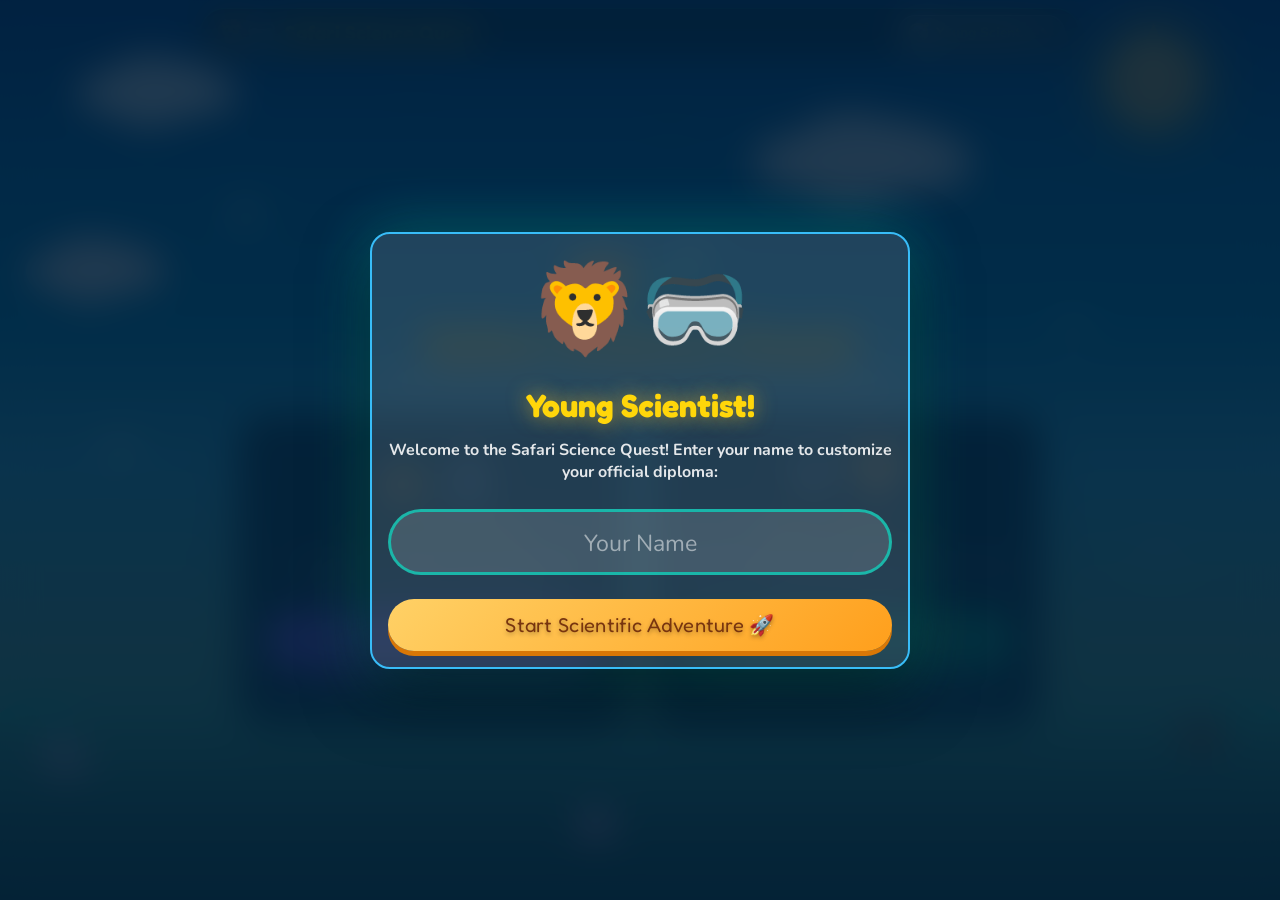
==== commit 76d02570: "Enhance Safari Science Quest: 5 interactive discovery labs, school exam questions with chocolate lab" ====
--- a/science/index.html
+++ b/science/index.html
@@ -3,96 +3,103 @@
 <head>
 <meta charset="UTF-8">
 <meta name="viewport" content="width=device-width,initial-scale=1,maximum-scale=1,user-scalable=no">
-<title>🔬 Safari Science Quest</title>
+<title>🔬 Safari Science Quest · Primary 3 Lab & Exam</title>
 <link rel="preconnect" href="https://fonts.googleapis.com">
 <link rel="preconnect" href="https://fonts.gstatic.com" crossorigin>
 <link href="https://fonts.googleapis.com/css2?family=Fredoka+One&family=Nunito:wght@700;800;900&display=swap" rel="stylesheet">
 <style>
 *,*::before,*::after{box-sizing:border-box;margin:0;padding:0;-webkit-tap-highlight-color:transparent}
 :root{
-  --fd:'Fredoka One',cursive; --fb:'Nunito',sans-serif;
-  --gold:#ffd60a; --text:#fff;
-  --g:#52b788; --gd:#2d6a4f;
-  --y:#ffd60a; --yd:#f48c06;
-  --b:#48cae4; --bd:#0096c7;
-  --pk:#ff6b9d; --pkd:#c9184a;
-  --pu:#a78bfa; --pud:#7c3aed;
-  --o:#ff9f1c; --od:#f77f00;
-  --tl:#06d6a0; --tld:#028a60;
+  --fd:'Fredoka One',cursive;
+  --fb:'Nunito',sans-serif;
+  --gold:#ffd60a;
+  --gold-glow:rgba(255,214,10,0.8);
+  --cyan:#00f5d4;
+  --blue:#00b4d8;
+  --deep:#023e8a;
+  --mint:#52b788;
+  --forest:#1b4332;
   --r:clamp(14px,3vw,24px);
 }
-html,body{width:100%;height:100%;overflow:hidden;font-family:var(--fb);background:#0096c7}
-
-/* ── THAI TROPICAL BACKGROUND ── */
+html,body{width:100%;height:100%;overflow:hidden;font-family:var(--fb);background:#0096c7;color:#fff}
+
+/* ── TROPICAL SAFARI + SCIENTIFIC BACKDROP ── */
 #bg{position:fixed;inset:0;z-index:0;
-  background:linear-gradient(180deg,#023e8a 0%,#0096c7 20%,#48cae4 42%,#90e0ef 60%,#74c69d 70%,#52b788 80%,#2d6a4f 92%,#1b4332 100%);
+  background:linear-gradient(180deg,#023e8a 0%,#0077b6 18%,#0096c7 35%,#48cae4 52%,#74c69d 72%,#52b788 84%,#2d6a4f 93%,#1b4332 100%);
   overflow:hidden}
 
-/* Cheerful tropical sun with felt rays and cute smiling face — positioned in upper open sky */
-.sun-wrap{position:absolute;top:2%;right:clamp(20px,6vw,85px);
-  width:clamp(96px,16vw,136px);height:clamp(96px,16vw,136px);z-index:1;
-  filter:drop-shadow(0 0 36px rgba(255,214,10,.82))}
+/* Cheerful smiling tropical sun */
+.sun-wrap{position:absolute;top:2%;right:clamp(16px,5vw,70px);
+  width:clamp(85px,14vw,125px);height:clamp(85px,14vw,125px);z-index:1;
+  filter:drop-shadow(0 0 32px rgba(255,214,10,.85))}
 .sun-svg{width:100%;height:100%;display:block;animation:bob 4s infinite ease-in-out alternate}
 
-/* Fluffy felt clouds */
-.cloud{position:absolute;background:rgba(255,255,255,.82);border-radius:60px;
-  filter:drop-shadow(0 6px 14px rgba(0,70,120,.12));pointer-events:none;z-index:0}
-.cloud::before{content:'';position:absolute;background:rgba(255,255,255,.88);
+/* Clouds */
+.cloud{position:absolute;background:rgba(255,255,255,.84);border-radius:60px;
+  filter:drop-shadow(0 6px 14px rgba(0,70,120,.14));pointer-events:none;z-index:0}
+.cloud::before{content:'';position:absolute;background:rgba(255,255,255,.9);
   border-radius:50%;width:58%;height:180%;top:-44%;left:16%}
-.cloud::after{content:'';position:absolute;background:rgba(255,255,255,.82);
+.cloud::after{content:'';position:absolute;background:rgba(255,255,255,.84);
   border-radius:50%;width:44%;height:140%;top:-28%;right:10%}
 
-/* Sparkle stars */
+/* Animated science floating bubbles */
+.sci-bubble{position:absolute;border-radius:50%;pointer-events:none;z-index:1;
+  background:radial-gradient(circle at 30% 30%,rgba(255,255,255,0.7),rgba(0,245,212,0.2) 60%,rgba(0,180,216,0.3) 100%);
+  border:1.5px solid rgba(255,255,255,0.6);
+  box-shadow:0 0 12px rgba(0,245,212,0.4);
+  animation:floatBubble var(--dur,6s) var(--del,0s) infinite ease-in-out alternate}
+@keyframes floatBubble{
+  0%{transform:translate(0,0) scale(0.9);opacity:0.4}
+  50%{transform:translate(15px,-25px) scale(1.1);opacity:0.85}
+  100%{transform:translate(-10px,-50px) scale(1);opacity:0.3}
+}
+
+/* Twinkling stars */
 .star{position:absolute;background:#ffd60a;border-radius:50%;animation:twk var(--d,3s) var(--dl,0s) infinite alternate ease-in-out}
 @keyframes twk{0%{opacity:.2;transform:scale(.7)}100%{opacity:1;transform:scale(1.4)}}
 
-/* Tropical layered ground */
-.ground{position:absolute;bottom:0;left:0;right:0;height:22%;
+/* Ground & Palm trees */
+.ground{position:absolute;bottom:0;left:0;right:0;height:20%;
   background:linear-gradient(180deg,#52b788 0%,#2d6a4f 55%,#1b4332 100%);z-index:2}
-
-/* Palm tree silhouettes */
 .tree{position:absolute;bottom:0}
 
-/* Animals */
-.animal{position:absolute;z-index:3;user-select:none;font-size:clamp(1.8rem,4.5vw,3.2rem);
+/* Animals & Science floating motifs */
+.animal{position:absolute;z-index:3;user-select:none;font-size:clamp(1.8rem,4.5vw,3rem);
   animation:bob var(--d,4s) infinite ease-in-out alternate;filter:drop-shadow(0 4px 10px rgba(0,0,0,.3))}
-@keyframes bob{0%{transform:translateY(0) rotate(-3deg)}100%{transform:translateY(-14px) rotate(3deg)}}
+@keyframes bob{0%{transform:translateY(0) rotate(-3deg)}100%{transform:translateY(-12px) rotate(3deg)}}
 
 /* ── NAME MODAL ── */
 #name-modal{position:fixed;inset:0;z-index:2000;display:flex;align-items:center;justify-content:center;
-  background:rgba(2,48,71,.88);backdrop-filter:blur(18px);padding:16px}
+  background:rgba(2,30,55,.88);backdrop-filter:blur(18px);padding:16px}
 #name-modal.hide{display:none}
-.nm-card{background:linear-gradient(135deg,rgba(14,52,45,.96),rgba(27,67,50,.92));
-  border:2px solid rgba(82,183,136,.6);border-radius:var(--r);padding:clamp(22px,4vw,40px);
+.nm-card{background:linear-gradient(135deg,rgba(10,45,55,.96),rgba(20,65,60,.94));
+  border:2.5px solid rgba(0,245,212,.6);border-radius:var(--r);padding:clamp(22px,4vw,38px);
   text-align:center;width:100%;max-width:440px;
-  box-shadow:0 24px 64px rgba(0,0,0,.45),0 0 80px rgba(82,183,136,.25)}
-.nm-lion{font-size:clamp(3.5rem,12vw,5.5rem);display:block;animation:bob 2.5s infinite ease-in-out alternate;margin-bottom:12px}
-.nm-card h2{font-family:var(--fd);color:var(--gold);font-size:clamp(1.4rem,5vw,2rem);margin-bottom:8px;text-shadow:0 0 20px rgba(251,191,36,.5)}
-.nm-card p{color:rgba(255,255,255,.8);font-size:clamp(.85rem,2.5vw,1rem);font-weight:700;margin-bottom:20px}
+  box-shadow:0 24px 64px rgba(0,0,0,.5),0 0 60px rgba(0,245,212,.3)}
+.nm-lion{font-size:clamp(3.8rem,11vw,5.5rem);display:block;animation:bob 2.5s infinite ease-in-out alternate;margin-bottom:8px}
+.nm-card h2{font-family:var(--fd);color:var(--gold);font-size:clamp(1.4rem,5vw,2rem);margin-bottom:6px;text-shadow:0 0 20px rgba(251,191,36,.6)}
+.nm-card p{color:rgba(255,255,255,.88);font-size:clamp(.85rem,2.5vw,1rem);font-weight:700;margin-bottom:18px}
 #nm-input{width:100%;padding:clamp(12px,3vw,16px) 20px;border-radius:100px;
-  border:3px solid rgba(82,183,136,.6);background:rgba(255,255,255,.14);
-  color:#fff;font-family:var(--fd);font-size:clamp(1.1rem,4vw,1.5rem);text-align:center;
+  border:3px solid rgba(0,245,212,.6);background:rgba(255,255,255,.14);
+  color:#fff;font-family:var(--fd);font-size:clamp(1.1rem,4vw,1.45rem);text-align:center;
   outline:none;transition:border-color .2s;margin-bottom:16px}
-#nm-input::placeholder{color:rgba(255,255,255,.45);font-family:var(--fb)}
-#nm-input:focus{border-color:var(--gold)}
+#nm-input::placeholder{color:rgba(255,255,255,.5);font-family:var(--fb)}
+#nm-input:focus{border-color:var(--gold);box-shadow:0 0 16px rgba(255,214,10,.6)}
 
 /* ── BUTTONS ── */
 .btn{font-family:var(--fd);letter-spacing:.3px;border:none;border-radius:100px;
   cursor:pointer;position:relative;top:0;
-  transition:top .1s,box-shadow .1s,filter .1s;
-  text-shadow:0 2px 4px rgba(0,0,0,.25);font-size:clamp(.9rem,2.8vw,1.15rem);
-  padding:clamp(10px,2.2vw,14px) clamp(16px,4vw,26px);color:#fff}
-.btn:active{top:4px;filter:brightness(.9)}
-.btn.full{width:100%;display:block}
-.bg{background:#2ec4b6;box-shadow:0 5px 0 #0f766e,0 8px 18px rgba(46,196,182,.35)}
+  transition:top .1s,box-shadow .1s,filter .1s,transform .1s;
+  text-shadow:0 2px 4px rgba(0,0,0,.3);font-size:clamp(.92rem,2.8vw,1.15rem);
+  padding:clamp(10px,2.2vw,14px) clamp(16px,4vw,26px);color:#fff;display:inline-flex;align-items:center;justify-content:center;gap:6px}
+.btn:active{top:4px;filter:brightness(.92)}
+.btn.full{width:100%;display:flex}
+.bg{background:#10b981;box-shadow:0 5px 0 #047857,0 8px 18px rgba(16,185,129,.35)}
 .by{background:#ffd166;box-shadow:0 5px 0 #f48c06,0 8px 18px rgba(255,209,102,.35);color:#78350f}
 .bb{background:#00b4d8;box-shadow:0 5px 0 #0077b6,0 8px 18px rgba(0,180,216,.35);color:#fff}
 .bpk{background:#ff70a6;box-shadow:0 5px 0 #c9184a,0 8px 18px rgba(255,112,166,.35)}
-.bpu{background:#8338ec;box-shadow:0 5px 0 #5a189a,0 8px 18px rgba(131,56,236,.35)}
+.bpu{background:#8b5cf6;box-shadow:0 5px 0 #6d28d9,0 8px 18px rgba(139,92,246,.35)}
 .bo{background:#ff9f1c;box-shadow:0 5px 0 #e85d04,0 8px 18px rgba(255,159,28,.35)}
-.bg:active{box-shadow:0 1px 0 #0f766e}.by:active{box-shadow:0 1px 0 #f48c06}
-.bb:active{box-shadow:0 1px 0 #0077b6}.bpk:active{box-shadow:0 1px 0 #c9184a}
-.bpu:active{box-shadow:0 1px 0 #5a189a}.bo:active{box-shadow:0 1px 0 #e85d04}
 .btn-gold{background:linear-gradient(135deg,#ffd166,#ff9f1c);box-shadow:0 5px 0 #d97706,0 0 0 0 rgba(255,209,102,.6);
   color:#78350f;animation:gp 1.4s infinite;font-size:clamp(.95rem,3.2vw,1.25rem)}
 @keyframes gp{0%,100%{box-shadow:0 5px 0 #d97706,0 0 0 0 rgba(255,209,102,.6)}50%{box-shadow:0 5px 0 #d97706,0 0 0 14px rgba(255,209,102,0)}}
@@ -100,490 +107,398 @@
 /* ── APP SHELL ── */
 #app{position:relative;z-index:10;width:100%;height:100%;
   display:flex;flex-direction:column;align-items:center;
-  padding:clamp(4px,1vw,8px);gap:clamp(4px,1vw,7px);overflow:hidden}
+  padding:clamp(4px,1vw,8px);gap:clamp(4px,1vw,8px);overflow:hidden}
 
 /* ── TOPBAR ── */
-#topbar{width:100%;max-width:860px;display:flex;align-items:center;justify-content:space-between;
-  padding:7px 14px;background:rgba(10,45,40,.68);backdrop-filter:blur(16px);
-  border-radius:100px;border:1.5px solid rgba(82,183,136,.38);flex-shrink:0}
+#topbar{width:100%;max-width:880px;display:flex;align-items:center;justify-content:space-between;
+  padding:6px 14px;background:rgba(8,38,48,.78);backdrop-filter:blur(16px);
+  border-radius:100px;border:1.8px solid rgba(0,245,212,.4);flex-shrink:0}
 .brand{display:flex;align-items:center;gap:8px}
-.brand .li{font-size:1.5rem;animation:bob 3s infinite ease-in-out alternate}
-.brand h1{font-family:var(--fd);color:var(--gold);font-size:clamp(.9rem,3vw,1.25rem);
+.brand .li{font-size:1.55rem;animation:bob 3s infinite ease-in-out alternate}
+.brand h1{font-family:var(--fd);color:var(--gold);font-size:clamp(.92rem,3vw,1.25rem);
   text-shadow:0 0 14px rgba(255,214,10,.6)}
 .topright{display:flex;align-items:center;gap:8px}
-.stamp{background:linear-gradient(135deg,#2ec4b6,#0f766e);border-radius:100px;
-  padding:4px 12px;font-size:.74rem;font-weight:900;color:#fff;
-  box-shadow:0 2px 8px rgba(46,196,182,.4);display:none}
+.stamp{background:linear-gradient(135deg,#10b981,#047857);border-radius:100px;
+  padding:4px 12px;font-size:.76rem;font-weight:900;color:#fff;
+  box-shadow:0 2px 8px rgba(16,185,129,.4);display:none}
 .stamp.on{display:flex;align-items:center;gap:4px}
-.ppill{display:flex;align-items:center;gap:6px;background:rgba(255,255,255,.14);
-  border:1.5px solid rgba(255,255,255,.25);border-radius:100px;padding:4px 11px 4px 6px;
+.ppill{display:flex;align-items:center;gap:6px;background:rgba(255,255,255,.16);
+  border:1.5px solid rgba(255,255,255,.3);border-radius:100px;padding:4px 12px 4px 8px;
   cursor:pointer;color:#fff;font-family:var(--fb);font-weight:800;font-size:.85rem;
   transition:background .2s,transform .15s}
-.ppill:hover{background:rgba(255,255,255,.24);transform:scale(1.04)}
-.ppill .pnm{color:var(--gold);max-width:88px;white-space:nowrap;overflow:hidden;text-overflow:ellipsis}
+.ppill:hover{background:rgba(255,255,255,.26);transform:scale(1.03)}
+.ppill .pnm{color:var(--gold);max-width:96px;white-space:nowrap;overflow:hidden;text-overflow:ellipsis}
 
 /* ── MAIN ── */
-#main{width:100%;max-width:860px;flex:1;min-height:0;display:flex;flex-direction:column}
+#main{width:100%;max-width:880px;flex:1;min-height:0;display:flex;flex-direction:column}
 .screen{display:none;flex-direction:column;height:100%}
 .screen.active{display:flex}
 
 /* ── CARD STYLES ── */
 .glass{background:rgba(255,255,255,.14);backdrop-filter:blur(18px);
   border:1.5px solid rgba(255,255,255,.28);border-radius:var(--r);
-  box-shadow:0 8px 32px rgba(0,0,0,.22),inset 0 1px 0 rgba(255,255,255,.2)}
-.card{background:rgba(12,54,48,.84);backdrop-filter:blur(20px);
-  border:1.5px solid rgba(82,183,136,.5);border-radius:var(--r);
-  box-shadow:0 10px 32px rgba(0,0,0,.28),inset 0 1px 0 rgba(255,255,255,.15)}
+  box-shadow:0 8px 32px rgba(0,0,0,.24),inset 0 1px 0 rgba(255,255,255,.2)}
+.card{background:rgba(10,45,55,.86);backdrop-filter:blur(20px);
+  border:1.8px solid rgba(0,245,212,.45);border-radius:var(--r);
+  box-shadow:0 10px 32px rgba(0,0,0,.3),inset 0 1px 0 rgba(255,255,255,.18)}
 
 /* ── SCREEN: START ── */
-#sc-start{flex:1;align-items:center;justify-content:center;gap:clamp(10px,2.2vw,18px)}
+#sc-start{flex:1;align-items:center;justify-content:center;gap:clamp(10px,2vw,18px)}
 .hero{text-align:center;color:#fff}
-.hero .crown{font-size:clamp(2.2rem,6.5vw,3.6rem);display:block;animation:bob 2.5s infinite ease-in-out alternate;filter:drop-shadow(0 4px 12px rgba(255,214,10,.6))}
-.hero h2{font-family:var(--fd);font-size:clamp(1.5rem,5.5vw,2.7rem);color:var(--gold);
+.hero .crown{font-size:clamp(2.4rem,6.5vw,3.8rem);display:block;animation:bob 2.5s infinite ease-in-out alternate;filter:drop-shadow(0 4px 14px rgba(0,245,212,.6))}
+.hero h2{font-family:var(--fd);font-size:clamp(1.6rem,5.5vw,2.8rem);color:var(--gold);
   text-shadow:0 0 32px rgba(251,191,36,.95),0 3px 0 rgba(0,0,0,.35);line-height:1.15;letter-spacing:.5px}
-.hero p{font-size:clamp(.85rem,2.4vw,1.1rem);color:rgba(255,255,255,.9);margin-top:5px;font-weight:800;text-shadow:0 2px 8px rgba(0,0,0,.3)}
-.mode-grid{width:100%;max-width:780px;display:grid;grid-template-columns:1fr 1fr;gap:clamp(12px,2.6vw,22px)}
+.hero p{font-size:clamp(.88rem,2.4vw,1.15rem);color:rgba(255,255,255,.92);margin-top:4px;font-weight:800;text-shadow:0 2px 8px rgba(0,0,0,.3)}
+.mode-grid{width:100%;max-width:800px;display:grid;grid-template-columns:1fr 1fr;gap:clamp(12px,2.6vw,22px)}
 .mcard{padding:clamp(16px,2.8vw,26px);display:flex;flex-direction:column;align-items:center;text-align:center;gap:8px;border-radius:clamp(16px,3vw,26px)}
-.mcard .mi{font-size:clamp(2rem,5.2vw,3rem);filter:drop-shadow(0 4px 8px rgba(0,0,0,.25))}
-.mcard .mt{font-family:var(--fd);color:var(--gold);font-size:clamp(1.05rem,3vw,1.35rem);letter-spacing:.4px}
-.mcard .md{color:rgba(255,255,255,.82);font-size:clamp(.78rem,2vw,.96rem);font-weight:700;line-height:1.35}
-.mcard .ml{font-size:clamp(.7rem,1.8vw,.82rem);color:rgba(255,255,255,.55);font-weight:800;margin-top:3px}
-
-/* ── SCREEN: TRAINING ── */
-#sc-train{flex:1;gap:clamp(8px,2vw,13px)}
+.mcard .mi{font-size:clamp(2.2rem,5.2vw,3.2rem);filter:drop-shadow(0 4px 8px rgba(0,0,0,.25))}
+.mcard .mt{font-family:var(--fd);color:var(--gold);font-size:clamp(1.08rem,3vw,1.38rem);letter-spacing:.4px}
+.mcard .md{color:rgba(255,255,255,.86);font-size:clamp(.78rem,2vw,.96rem);font-weight:700;line-height:1.35}
+.mcard .ml{font-size:clamp(.72rem,1.8vw,.84rem);color:rgba(255,255,255,.65);font-weight:800;margin-top:2px}
+
+/* ── SCREEN: TRAINING / LABS ── */
+#sc-train{flex:1;gap:clamp(8px,2vw,12px)}
 .tbar{display:flex;align-items:center;gap:10px;flex-shrink:0;
-  background:rgba(10,45,40,.68);backdrop-filter:blur(14px);
-  border-radius:100px;border:1.5px solid rgba(82,183,136,.38);
-  padding:5px 12px;width:100%}
-.bk{background:rgba(255,255,255,.14);border:1.5px solid rgba(255,255,255,.24);
-  border-radius:100px;padding:5px 13px;color:#fff;font-weight:800;font-size:.85rem;
+  background:rgba(8,38,48,.78);backdrop-filter:blur(14px);
+  border-radius:100px;border:1.8px solid rgba(0,245,212,.4);
+  padding:5px 14px;width:100%}
+.bk{background:rgba(255,255,255,.16);border:1.5px solid rgba(255,255,255,.3);
+  border-radius:100px;padding:5px 14px;color:#fff;font-weight:800;font-size:.85rem;
   cursor:pointer;transition:background .2s}
-.bk:hover{background:rgba(255,255,255,.24)}
-.tbar-title{font-family:var(--fd);color:var(--gold);font-size:clamp(.88rem,2.6vw,1.15rem);
+.bk:hover{background:rgba(255,255,255,.28)}
+.tbar-title{font-family:var(--fd);color:var(--gold);font-size:clamp(.9rem,2.6vw,1.18rem);
   text-shadow:0 0 10px rgba(251,191,36,.5)}
-.camps{display:grid;grid-template-columns:repeat(auto-fit,minmax(130px,1fr));
+.camps{display:grid;grid-template-columns:repeat(auto-fit,minmax(140px,1fr));
   gap:clamp(8px,2vw,14px);flex:1;min-height:0;align-content:start}
 .camp{display:flex;flex-direction:column;align-items:center;justify-content:center;
-  text-align:center;gap:5px;padding:clamp(12px,2.5vw,20px);cursor:pointer;
-  transition:transform .2s}
-.camp:hover{transform:scale(1.05)}
+  text-align:center;gap:6px;padding:clamp(12px,2.5vw,20px);cursor:pointer;
+  transition:transform .2s,box-shadow .2s;border-radius:20px}
+.camp:hover{transform:translateY(-4px);box-shadow:0 12px 28px rgba(0,245,212,.3)}
 .camp:active{transform:scale(.97)}
-.camp .ci{font-size:clamp(1.7rem,4.5vw,2.4rem)}
-.camp .cn{font-family:var(--fd);color:var(--gold);font-size:clamp(.82rem,2.3vw,1rem)}
-.camp .cd{color:rgba(255,255,255,.65);font-size:clamp(.68rem,1.8vw,.8rem);font-weight:700}
-.camp .cs{font-size:1.1rem;margin-top:2px}
-
-/* Training practice area */
+.camp .ci{font-size:clamp(1.8rem,4.5vw,2.5rem);filter:drop-shadow(0 2px 6px rgba(0,0,0,.3))}
+.camp .cn{font-family:var(--fd);color:var(--gold);font-size:clamp(.84rem,2.3vw,1.02rem)}
+.camp .cd{color:rgba(255,255,255,.75);font-size:clamp(.68rem,1.8vw,.82rem);font-weight:700}
+.camp .cs{font-size:1.15rem;margin-top:2px}
+
+/* Training Practice Area */
 #t-prac{flex:1;min-height:0;display:none;flex-direction:column;gap:clamp(8px,2vw,12px)}
 #t-prac.visible{display:flex}
+
+/* ── INTERACTIVE DISCOVERY LAB DISPLAY ── */
+#lab-card{padding:clamp(10px,2vw,18px);display:flex;flex-direction:column;
+  align-items:center;justify-content:flex-start;text-align:center;
+  gap:clamp(6px,1.4vw,10px);flex:1;min-height:0}
+.lab-badge{font-family:var(--fd);font-size:clamp(.72rem,1.8vw,.88rem);
+  padding:4px 14px;border-radius:100px;background:rgba(0,245,212,.18);
+  border:1px solid rgba(0,245,212,.4);color:var(--cyan);letter-spacing:.5px;flex-shrink:0}
+#lab-prompt{font-size:clamp(.92rem,2.5vw,1.18rem);color:#fff;
+  font-weight:800;flex-shrink:0;max-width:100%}
+#lab-disp{width:100%;background:rgba(0,18,30,.4);border:1.8px solid rgba(0,245,212,.3);
+  border-radius:clamp(12px,2.5vw,18px);
+  display:flex;align-items:center;justify-content:center;
+  padding:clamp(8px,2vw,14px);
+  overflow:visible;text-align:center;flex:1;min-height:min(24vh,140px);max-height:min(36vh,210px);position:relative}
+
+/* Interactive discovery choice buttons */
+.lab-choices{display:flex;flex-wrap:wrap;gap:10px;justify-content:center;width:100%;flex-shrink:0}
+.lab-choice-btn{font-family:var(--fd);font-size:clamp(.88rem,2.4vw,1.08rem);
+  padding:clamp(10px,2.2vw,14px) clamp(16px,3.5vw,24px);border-radius:100px;border:none;cursor:pointer;
+  color:#fff;background:linear-gradient(135deg,#0284c7,#0369a1);
+  box-shadow:0 4px 0 #075985,0 6px 16px rgba(2,132,199,.35);
+  transition:transform .12s,filter .12s;display:inline-flex;align-items:center;gap:8px}
+.lab-choice-btn:hover{filter:brightness(1.1);transform:scale(1.02)}
+.lab-choice-btn:active{transform:scale(.97)}
+
+/* Discovery Success Banner */
+.lab-success-banner{background:linear-gradient(135deg,rgba(16,185,129,.92),rgba(5,150,105,.95));
+  border:2px solid #34d399;border-radius:16px;padding:clamp(8px,1.8vw,12px) 16px;
+  width:100%;display:none;align-items:center;justify-content:space-between;gap:10px;
+  box-shadow:0 6px 20px rgba(16,185,129,.35);animation:fadeIn .3s}
+@keyframes fadeIn{from{opacity:0;transform:translateY(6px)}to{opacity:1;transform:translateY(0)}}
+.lab-success-txt{font-size:clamp(.82rem,2.2vw,.98rem);font-weight:800;color:#fff;text-align:left;line-height:1.35}
 
 /* ── SCREEN: EXAM ── */
 #sc-exam{gap:clamp(7px,1.8vw,12px);flex:1}
 .prow{display:flex;align-items:center;gap:10px;flex-shrink:0;
-  background:rgba(10,45,40,.68);backdrop-filter:blur(14px);
-  border-radius:100px;border:1.5px solid rgba(82,183,136,.38);
+  background:rgba(8,38,48,.78);backdrop-filter:blur(14px);
+  border-radius:100px;border:1.8px solid rgba(0,245,212,.4);
   padding:5px 14px;width:100%}
-.qlbl{font-family:var(--fd);color:var(--gold);font-size:clamp(.82rem,2.3vw,1.05rem);
+.qlbl{font-family:var(--fd);color:var(--gold);font-size:clamp(.84rem,2.3vw,1.08rem);
   white-space:nowrap;text-shadow:0 0 12px rgba(251,191,36,.7)}
-.ptrack{flex:1;height:clamp(9px,1.8vw,14px);background:rgba(0,0,0,.35);border-radius:100px;
-  overflow:hidden;border:1.5px solid rgba(255,255,255,.15)}
-.pfill{height:100%;background:linear-gradient(90deg,#22c55e,#86efac);border-radius:100px;
-  transition:width .5s cubic-bezier(.4,0,.2,1);box-shadow:0 0 10px rgba(34,197,94,.7)}
-.slbl{font-family:var(--fd);color:var(--gold);font-size:clamp(.82rem,2.3vw,1.05rem);white-space:nowrap}
-
-/* ── QUESTION CARD ── */
-#qcard,#t-qcard{padding:clamp(10px,2vw,18px);display:flex;flex-direction:column;
+.ptrack{flex:1;height:clamp(9px,1.8vw,14px);background:rgba(0,0,0,.38);border-radius:100px;
+  overflow:hidden;border:1.5px solid rgba(255,255,255,.18)}
+.pfill{height:100%;background:linear-gradient(90deg,#00f5d4,#00b4d8);border-radius:100px;
+  transition:width .4s ease;box-shadow:0 0 10px rgba(0,245,212,.7)}
+.slbl{font-family:var(--fd);color:var(--gold);font-size:clamp(.84rem,2.3vw,1.08rem);white-space:nowrap}
+
+/* Question card */
+#qcard{padding:clamp(10px,2vw,18px);display:flex;flex-direction:column;
   align-items:center;justify-content:flex-start;text-align:center;
   gap:clamp(6px,1.4vw,10px);flex:1;min-height:0;overflow:visible}
-.zbadge{font-family:var(--fd);font-size:clamp(.68rem,1.8vw,.85rem);
-  padding:4px 13px;border-radius:100px;background:rgba(255,255,255,.18);
-  border:1px solid rgba(255,255,255,.28);color:var(--gold);letter-spacing:.5px;flex-shrink:0;margin-top:2px}
-#q-prompt,#t-prompt{font-size:clamp(.88rem,2.4vw,1.12rem);color:rgba(255,255,255,.94);
+.zbadge{font-family:var(--fd);font-size:clamp(.7rem,1.8vw,.86rem);
+  padding:4px 14px;border-radius:100px;background:rgba(0,245,212,.18);
+  border:1px solid rgba(0,245,212,.4);color:var(--gold);letter-spacing:.5px;flex-shrink:0}
+#q-prompt{font-size:clamp(.92rem,2.5vw,1.18rem);color:#fff;
   font-weight:800;flex-shrink:0;max-width:100%}
-
-/* ── THE DISPLAY BOX ── */
-#q-disp,#t-disp{width:100%;background:rgba(0,0,0,.28);border:1.5px solid rgba(255,255,255,.2);
-  border-radius:clamp(10px,2.5vw,18px);
+#q-disp{width:100%;background:rgba(0,18,30,.4);border:1.8px solid rgba(0,245,212,.3);
+  border-radius:clamp(12px,2.5vw,18px);
   display:flex;align-items:center;justify-content:center;
-  padding:clamp(6px,1.8vw,14px) clamp(10px,2.5vw,18px);
+  padding:clamp(8px,2vw,14px);
   overflow:visible;text-align:center;flex:1;min-height:min(22vh,125px);max-height:min(34vh,190px)}
 
-/* ── DISPLAY TYPE CLASSES ── */
-/* Long text (word problems, number-to-words options display) */
-.dw{font-family:var(--fd);font-size:clamp(.95rem,3vw,1.9rem);color:#fff;
-  white-space:normal;word-break:break-word;overflow-wrap:break-word;line-height:1.35;
-  text-shadow:0 2px 6px rgba(0,0,0,.3)}
-/* Short single number */
-.dn{font-family:var(--fd);font-size:clamp(2.2rem,7vw,4.2rem);color:#fff;
-  text-shadow:0 2px 8px rgba(0,0,0,.3)}
-/* Equation / expanded form — must wrap */
-.de{font-family:var(--fd);font-size:clamp(.8rem,2.3vw,1.45rem);color:#fff;
-  white-space:normal;word-break:break-word;overflow-wrap:break-word;line-height:1.4;
-  text-shadow:0 2px 6px rgba(0,0,0,.3)}
-/* Sequence chips row */
-.ds{display:flex;align-items:center;justify-content:center;flex-wrap:wrap;gap:clamp(4px,1.2vw,8px)}
-.chip{font-family:var(--fd);font-size:clamp(.9rem,3vw,1.7rem);color:#fff;
-  background:rgba(255,255,255,.15);border-radius:10px;
-  padding:clamp(4px,1vw,8px) clamp(8px,2vw,14px)}
-.chip.miss{color:#fbbf24;border:2px dashed #fbbf24;background:rgba(251,191,36,.1);
-  animation:cpulse 1s infinite alternate}
-@keyframes cpulse{0%{opacity:.6}100%{opacity:1}}
-.csep{font-family:var(--fd);font-size:clamp(.9rem,2.5vw,1.5rem);color:rgba(255,255,255,.45)}
-/* Place value highlight */
-.dpv{display:flex;align-items:flex-end;justify-content:center;gap:clamp(2px,0.6vw,6px);flex-wrap:nowrap}
-.pvd{display:flex;flex-direction:column;align-items:center;font-family:var(--fd);
-  font-size:clamp(1.8rem,6vw,3.8rem);color:#fff;padding:0 clamp(1px,.3vw,4px)}
-.pvd.hl{color:#fbbf24;text-shadow:0 0 18px rgba(251,191,36,.8)}
-.pvd small{font-size:clamp(.42rem,1.1vw,.65rem);color:rgba(255,255,255,.45);
-  font-family:var(--fb);font-weight:800;text-transform:uppercase}
-.pvc{font-family:var(--fd);font-size:clamp(1.8rem,6vw,3.8rem);color:rgba(255,255,255,.35);align-self:flex-end}
-/* Vertical math — right-aligned monospace */
-.dv{display:inline-flex;flex-direction:column;align-items:flex-end;
-  font-family:'Courier New',monospace;font-size:clamp(1.15rem,3.2vw,1.85rem);line-height:1.15;
-  color:#fff;gap:2px;text-align:right;padding:4px 14px;letter-spacing:2px}
-.vr{white-space:nowrap;line-height:1.15}
-.vop{border-bottom:2.5px solid rgba(255,255,255,.8);padding-bottom:2px;margin-bottom:2px;
-  display:flex;align-items:center;gap:10px;justify-content:flex-end;line-height:1.15}
-.vsym{color:#fbbf24}
-.vans{color:#fbbf24;line-height:1.15}
-/* Comparison display */
-.dcmp{display:flex;align-items:center;justify-content:center;gap:clamp(10px,3vw,22px);flex-wrap:wrap}
-.cnum{font-family:var(--fd);font-size:clamp(1.4rem,4.5vw,3rem);color:#fff}
-.cslot{font-family:var(--fd);font-size:clamp(1.4rem,4.5vw,3rem);color:#fbbf24;
-  background:rgba(251,191,36,.15);border:2px dashed rgba(251,191,36,.5);
-  border-radius:10px;padding:2px 16px}
-/* Brackets */
-.dbr{font-family:var(--fd);font-size:clamp(1.1rem,3.8vw,2.4rem);color:#fff;line-height:1.4}
-.brin{color:#f472b6}.brsym{color:#fbbf24}
-/* Story problem */
-.dst-wrap{display:flex;flex-direction:column;align-items:center;justify-content:center;gap:6px;width:100%}
-.dst{font-size:clamp(.88rem,2.4vw,1.2rem);color:#fff;line-height:1.6;font-weight:700;text-align:center;max-width:95%}
-.dst strong{color:#ffd60a;background:rgba(255,214,10,.2);border:1.5px solid rgba(255,214,10,.5);border-radius:8px;padding:1px 8px;display:inline-block;margin:0 2px}
-.story-eq{font-family:var(--fd);font-size:clamp(1.1rem,3.2vw,1.6rem);color:#ffd60a;
-  background:rgba(0,0,0,.35);border:2px dashed rgba(255,214,10,.6);border-radius:12px;
-  padding:4px 18px;margin-top:6px;display:inline-block;box-shadow:0 4px 12px rgba(0,0,0,.2)}
-
-/* ── ANSWER BUTTONS ── */
-#answers{display:grid;grid-template-columns:1fr 1fr;gap:clamp(7px,1.8vw,12px);
-  width:100%;flex-shrink:0}
-#answers.tri{grid-template-columns:1fr 1fr 1fr}
-.abtn{font-family:var(--fd);font-size:clamp(.98rem,3.2vw,1.42rem);
-  padding:clamp(12px,2.4vw,18px) 8px;border-radius:clamp(12px,2.5vw,20px);
-  border:none;cursor:pointer;color:#1c1917;background:#fff;
-  box-shadow:0 5px 0 #cbd5e1,0 8px 18px rgba(0,0,0,.18);
-  transition:top .1s,box-shadow .1s,background .15s,transform .15s;
-  position:relative;top:0;white-space:normal;word-break:break-word;
-  line-height:1.2;text-align:center}
-.abtn:active{top:4px;box-shadow:0 1px 0 #cbd5e1}
-.abtn:hover{background:#fffbeb;transform:scale(1.02)}
-.abtn.ok{background:#dcfce7;box-shadow:0 5px 0 #16a34a;color:#14532d}
-.abtn.no{background:#fee2e2;box-shadow:0 5px 0 #dc2626;color:#991b1b}
-.abtn:disabled{cursor:not-allowed}
-/* Smaller text for long answers (ordering, words) */
-.abtn.sm{font-size:clamp(.72rem,2.1vw,1rem);padding:clamp(10px,2vw,15px) 6px}
-
-/* ── ORDER TAP (interactive ordering with remove/undo) ── */
-.ord-container{display:flex;flex-direction:column;align-items:center;gap:6px;width:100%}
-.oti-row{display:flex;align-items:center;justify-content:center;flex-wrap:wrap;gap:clamp(6px,2vw,10px)}
-.otile{font-family:var(--fd);font-size:clamp(.95rem,3vw,1.4rem);color:#fff;
-  background:linear-gradient(135deg,#00b4d8,#0077b6);
-  border:2px solid #90e0ef;border-radius:14px;
-  padding:clamp(7px,1.5vw,11px) clamp(12px,3vw,20px);
-  cursor:pointer;transition:transform .15s,opacity .2s,background .15s,box-shadow .15s;
-  box-shadow:0 4px 0 #005f73,0 6px 14px rgba(0,0,0,.25)}
-.otile:hover{transform:scale(1.08);background:linear-gradient(135deg,#48cae4,#0096c7)}
-.otile:active{transform:scale(.95);box-shadow:0 1px 0 #005f73}
-.otile.used{opacity:.35;transform:none;background:rgba(255,255,255,.18);border-color:rgba(255,255,255,.25);color:rgba(255,255,255,.45);cursor:pointer}
-.otile.locked{pointer-events:none;opacity:.25}
-.ord-tip{font-size:clamp(.68rem,1.8vw,.82rem);color:rgba(255,255,255,.8);font-weight:800;letter-spacing:.3px}
-.oslots-grid{display:grid;grid-template-columns:1fr 1fr 1fr 1fr;gap:clamp(6px,1.5vw,10px);width:100%}
-.oslot{font-family:var(--fd);font-size:clamp(.88rem,2.8vw,1.3rem);
-  border:2px dashed rgba(255,255,255,.32);border-radius:14px;
-  min-height:clamp(38px,7vw,50px);display:flex;align-items:center;justify-content:center;
-  color:rgba(255,255,255,.4);background:rgba(0,0,0,.2);transition:all .2s;font-weight:700;
-  cursor:pointer;position:relative;user-select:none}
-.oslot .oslot-pos{position:absolute;top:2px;left:6px;font-size:.62rem;color:rgba(255,255,255,.4);font-family:var(--fb);font-weight:800}
-.oslot.filled{color:#fff;background:rgba(0,180,216,.5);border-style:solid;border-color:#48cae4;box-shadow:0 3px 10px rgba(0,180,216,.3)}
-.oslot.filled:hover{background:rgba(255,107,157,.45);border-color:#ff6b9d}
-.oslot.filled:active{transform:scale(.95)}
-.oslot.ok{background:rgba(46,196,182,.55);border-color:#2ec4b6;border-style:solid;color:#fff}
-.oslot.no{background:rgba(239,68,68,.48);border-color:#ef4444;border-style:solid;color:#fff}
-.ord-action-row{width:100%;margin-top:4px}
-.ord-check-btn{font-size:clamp(.92rem,2.6vw,1.15rem);padding:clamp(8px,1.8vw,13px) 20px;opacity:.55;cursor:not-allowed;transition:all .2s}
-.ord-check-btn.ready{opacity:1;cursor:pointer;animation:gp 1.4s infinite}
-
-/* Exam toolbar */
-.ebar{display:flex;justify-content:center;gap:10px;flex-shrink:0}
-.tbtn{background:rgba(10,45,40,.6);border:1.5px solid rgba(82,183,136,.4);
-  border-radius:100px;color:#fff;cursor:pointer;padding:7px 16px;
-  font-weight:800;font-size:clamp(.72rem,2.2vw,.9rem);display:flex;align-items:center;gap:5px;
-  transition:background .2s,transform .15s}
-.tbtn:hover{background:rgba(255,255,255,.2);transform:scale(1.04)}
-
-/* ── SCREEN: RESULTS (ONE FRAME FIT) ── */
-#sc-res{flex:1;min-height:0;align-items:center;justify-content:center;
-  gap:clamp(5px,1.2vh,10px);overflow:hidden;padding:2px}
-.res-hdr{display:flex;align-items:center;justify-content:center;gap:10px;flex-wrap:wrap}
-.rtrophy{font-size:clamp(1.8rem,5vw,2.8rem);animation:bob 2s infinite ease-in-out alternate}
-.tpill{font-family:var(--fd);font-size:clamp(.9rem,2.8vw,1.3rem);padding:5px 20px;
-  border-radius:100px;letter-spacing:.4px}
-.tg{background:linear-gradient(135deg,#ffd166,#ff9f1c);color:#78350f;box-shadow:0 0 25px rgba(255,209,102,.6)}
-.ts{background:linear-gradient(135deg,#e2e8f0,#94a3b8);color:#1e293b}
-.tb{background:linear-gradient(135deg,#d97706,#92400e);color:#fff}
-.rscore{font-family:var(--fd);font-size:clamp(1.4rem,4.5vw,2.4rem);color:#fff;
-  text-shadow:0 0 20px rgba(255,255,255,.5)}
-.rmsg{color:rgba(255,255,255,.94);font-size:clamp(.78rem,2vw,.94rem);font-weight:800;text-align:center;max-width:440px}
-
-/* Near-miss card (compact) */
-.nmcard{width:100%;max-width:440px;padding:clamp(12px,2.5vw,18px);text-align:center;color:#fff;display:flex;flex-direction:column;gap:8px}
-.nm-btns{display:flex;flex-direction:row;justify-content:center;gap:8px;flex-wrap:wrap;width:100%;margin-top:4px}
-.nm-btns .btn{flex:1;min-width:130px;padding:9px 12px;font-size:clamp(.78rem,2vw,.92rem)}
-
-/* Certificate wrapper - A4 Landscape Proportion (1200 x 848) */
-.certsec-wrap{display:flex;flex-direction:column;align-items:center;justify-content:center;gap:8px;width:100%}
-.certwrap{width:100%;max-width:min(92vw,580px);aspect-ratio:1200/848;max-height:min(46vh,380px);border-radius:var(--r);
-  overflow:hidden;box-shadow:0 12px 36px rgba(0,0,0,.5);border:2px solid rgba(255,214,10,.7);
-  display:flex;align-items:center;justify-content:center;background:#091e3a}
-#cv-cert{width:100%;height:100%;max-width:100%;max-height:100%;display:block;object-fit:contain}
-.cert-btns{display:flex;flex-direction:row;justify-content:center;flex-wrap:wrap;gap:8px;width:100%;max-width:520px}
-.cert-btns .btn{flex:1;min-width:110px;padding:8px 12px;font-size:clamp(.75rem,2vw,.9rem)}
-
-/* ── FEEDBACK OVERLAY ── */
-#fb{position:fixed;inset:0;z-index:500;display:flex;align-items:center;justify-content:center;
-  pointer-events:none;opacity:0;transition:opacity .15s}
-#fb.show{opacity:1}
-#fb-ic{font-size:clamp(5rem,20vw,10rem);animation:fbpop .35s cubic-bezier(.34,1.56,.64,1)}
-@keyframes fbpop{from{transform:scale(.2);opacity:0}to{transform:scale(1);opacity:1}}
-
-/* ── SCRATCHPAD ── */
-#sp-modal{display:none;position:fixed;inset:0;z-index:800;
-  background:rgba(0,0,0,.6);backdrop-filter:blur(8px);
-  align-items:center;justify-content:center;padding:12px}
-#sp-modal.open{display:flex}
-.sp-panel{background:#1e1b4b;border:2px solid rgba(255,255,255,.18);border-radius:var(--r);
-  width:100%;max-width:700px;height:min(92vh,560px);
-  display:flex;flex-direction:column;overflow:hidden;box-shadow:0 24px 64px rgba(0,0,0,.6)}
-.sp-hdr{display:flex;align-items:center;justify-content:space-between;
-  padding:10px 14px;background:rgba(255,255,255,.06);border-bottom:1px solid rgba(255,255,255,.1)}
-.sp-hdr h3{font-family:var(--fd);color:var(--gold);font-size:1.05rem}
-.sp-tools{display:flex;gap:8px;align-items:center;flex-wrap:wrap}
-.sc{width:26px;height:26px;border-radius:50%;border:3px solid transparent;cursor:pointer;transition:transform .15s,border-color .15s}
-.sc.on,.sc:hover{border-color:#fff;transform:scale(1.25)}
-.sa{background:rgba(255,255,255,.12);border:1.5px solid rgba(255,255,255,.2);
-  color:#fff;padding:5px 12px;border-radius:100px;font-size:.78rem;font-weight:800;cursor:pointer;transition:all .2s}
-.sa:hover{background:rgba(255,255,255,.25)}
-.sa.on{background:rgba(255,214,10,.35)!important;border-color:var(--gold)!important;color:#fff!important;box-shadow:0 0 12px rgba(255,214,10,.4)}
-#cv-scratch{flex:1;width:100%;background:#fff;cursor:crosshair;touch-action:none}
-
-/* ── CONFETTI ── */
-.conf{position:fixed;pointer-events:none;z-index:900;
-  animation:cfall var(--cd,3s) var(--cld,0s) linear forwards}
-@keyframes cfall{0%{transform:translateY(-10px) rotate(0deg);opacity:1}100%{transform:translateY(110vh) rotate(720deg);opacity:0}}
-
-/* ── HINT BOX (training) ── */
-.hint-box{padding:10px 14px;color:#fff;font-size:clamp(.78rem,2.2vw,.95rem);
-  font-weight:700;text-align:center;border-radius:clamp(10px,2.5vw,16px);flex-shrink:0}
-
-/* ── CAMP COMPLETE CARD ── */
-.cc-done{display:flex;flex-direction:column;align-items:center;justify-content:center;
-  text-align:center;gap:12px;flex:1;color:#fff}
-.cc-done .big-em{font-size:clamp(3rem,10vw,5rem);animation:bob 2s infinite ease-in-out alternate}
-.cc-done h3{font-family:var(--fd);color:var(--gold);font-size:clamp(1.2rem,4vw,1.8rem)}
-.cc-done p{font-size:clamp(.85rem,2.5vw,1rem);font-weight:700;opacity:.85}
-
+/* Answers Grid */
+#answers{display:grid;grid-template-columns:1fr 1fr;gap:clamp(8px,1.8vw,12px);width:100%;flex-shrink:0}
+.abtn{font-family:var(--fd);font-size:clamp(.92rem,2.4vw,1.15rem);
+  padding:clamp(10px,2vw,15px) clamp(12px,2.5vw,18px);
+  border-radius:clamp(12px,2vw,18px);border:2px solid rgba(255,255,255,.25);
+  background:rgba(255,255,255,.14);color:#fff;cursor:pointer;
+  transition:all .15s;text-align:center;word-break:break-word;
+  box-shadow:0 4px 12px rgba(0,0,0,.2)}
+.abtn:hover{background:rgba(255,255,255,.25);border-color:var(--gold);transform:scale(1.02)}
+.abtn:active{transform:scale(.97)}
+.abtn.ok{background:rgba(16,185,129,.85)!important;border-color:#34d399!important;box-shadow:0 0 16px #10b981}
+.abtn.no{background:rgba(239,68,68,.85)!important;border-color:#f87171!important}
+
+/* Bottom tools row */
+.ebar{display:flex;align-items:center;justify-content:center;gap:12px;width:100%;flex-shrink:0}
+.tbtn{background:rgba(255,255,255,.15);border:1.5px solid rgba(255,255,255,.28);
+  border-radius:100px;padding:6px 16px;color:#fff;font-family:var(--fb);
+  font-weight:800;font-size:clamp(.78rem,2vw,.9rem);cursor:pointer;
+  transition:background .2s;display:inline-flex;align-items:center;gap:6px}
+.tbtn:hover{background:rgba(255,255,255,.26)}
+
+/* ── SCREEN: RESULTS ── */
+#sc-res{flex:1;min-height:0;overflow-y:auto;padding-bottom:16px;gap:clamp(10px,2.2vw,16px)}
+.res-card{padding:clamp(16px,3vw,26px);text-align:center;display:flex;flex-direction:column;align-items:center;gap:10px}
+.trophy{font-size:clamp(3.5rem,10vw,5rem);animation:bob 2s infinite ease-in-out alternate}
+.rscore{font-family:var(--fd);font-size:clamp(2rem,6vw,3.2rem);color:var(--gold);
+  text-shadow:0 0 24px rgba(251,191,36,.8)}
+.tpill{font-family:var(--fd);padding:6px 20px;border-radius:100px;font-size:clamp(.95rem,2.8vw,1.25rem);letter-spacing:.4px}
+.tg{background:linear-gradient(135deg,#f59e0b,#d97706);color:#fff;box-shadow:0 0 20px rgba(245,158,11,.6)}
+.ts{background:linear-gradient(135deg,#94a3b8,#64748b);color:#fff;box-shadow:0 0 16px rgba(148,163,184,.5)}
+.tb{background:linear-gradient(135deg,#b45309,#78350f);color:#fff;box-shadow:0 0 16px rgba(180,83,9,.5)}
+.rmsg{color:rgba(255,255,255,.9);font-weight:800;font-size:clamp(.9rem,2.4vw,1.12rem);max-width:560px}
+
+/* Near-miss Silver & Bronze Remediation Cards */
+.nm-card{background:rgba(255,255,255,.12);border:2px solid #38bdf8;border-radius:20px;
+  padding:16px;width:100%;max-width:540px;text-align:center;display:flex;flex-direction:column;align-items:center;gap:8px}
+.bronze-card{background:rgba(239,68,68,.18);border:2px solid #ef4444;border-radius:20px;
+  padding:16px;width:100%;max-width:540px;text-align:center;display:flex;flex-direction:column;align-items:center;gap:8px}
+
+/* Canvas Certificate Wrapper */
+#cert-wrap{width:100%;max-width:840px;background:rgba(0,0,0,.45);border-radius:20px;
+  padding:10px;box-shadow:0 16px 48px rgba(0,0,0,.6);display:flex;flex-direction:column;align-items:center;gap:10px}
+#cv-cert{width:100%;height:auto;max-width:800px;border-radius:14px;box-shadow:0 8px 24px rgba(0,0,0,.5);display:block}
+
+/* Scratchpad Modal */
+#sp-modal{position:fixed;inset:0;z-index:3000;background:rgba(0,18,30,.88);backdrop-filter:blur(16px);
+  display:none;flex-direction:column;align-items:center;justify-content:center;padding:12px}
+#sp-modal.active{display:flex}
+.sp-box{background:#041525;border:2px solid #00f5d4;border-radius:20px;width:100%;max-width:680px;
+  display:flex;flex-direction:column;padding:12px;gap:10px;box-shadow:0 20px 60px rgba(0,0,0,.7)}
+.sp-bar{display:flex;align-items:center;justify-content:space-between}
+#cv-scratch{width:100%;height:320px;background:#030d17;border-radius:12px;border:1.5px solid rgba(255,255,255,.2);touch-action:none;cursor:crosshair}
+.sp-tools{display:flex;align-items:center;gap:8px;flex-wrap:wrap}
+
+/* Hidden Utility */
 .hidden{display:none!important}
 </style>
 </head>
 <body>
-
-<!-- NAME MODAL -->
-<div id="name-modal" class="hide">
-  <div class="nm-card">
-    <span class="nm-lion">🦁</span>
-    <h2>Welcome, Explorer!</h2>
-    <p>Type your name to begin your<br>Safari Science adventure!</p>
-    <input type="text" id="nm-input" placeholder="Your name here..." maxlength="20">
-    <button class="btn bg full" onclick="submitName()" style="font-size:clamp(1rem,3.5vw,1.3rem)">🚀 Let's Go!</button>
-  </div>
-</div>
-
-<!-- THAI TROPICAL SCENE -->
 <div id="bg">
   <div class="sun-wrap">
-    <svg class="sun-svg" viewBox="0 0 120 120">
-      <!-- Felt rays -->
-      <g fill="#ffd166">
-        <polygon points="60,2 67,18 53,18"/>
-        <polygon points="60,118 67,102 53,102"/>
-        <polygon points="2,60 18,67 18,53"/>
-        <polygon points="118,60 102,67 102,53"/>
-        <polygon points="19,19 34,26 26,34"/>
-        <polygon points="101,101 86,94 94,86"/>
-        <polygon points="19,101 26,86 34,94"/>
-        <polygon points="101,19 94,34 86,26"/>
+    <svg class="sun-svg" viewBox="0 0 100 100">
+      <circle cx="50" cy="50" r="34" fill="#ffd166"/>
+      <g fill="#ffb703">
+        <polygon points="50,4 56,18 44,18"/>
+        <polygon points="50,96 56,82 44,82"/>
+        <polygon points="4,50 18,56 18,44"/>
+        <polygon points="96,50 82,56 82,44"/>
+        <polygon points="17,17 30,24 24,30"/>
+        <polygon points="83,83 70,76 76,70"/>
+        <polygon points="83,17 76,30 70,24"/>
+        <polygon points="17,83 24,70 30,76"/>
       </g>
-      <!-- Sun Body -->
-      <circle cx="60" cy="60" r="42" fill="url(#sunGrad)"/>
-      <!-- Rosy Cheeks -->
-      <ellipse cx="44" cy="68" rx="6" ry="4" fill="#ff70a6" opacity="0.65"/>
-      <ellipse cx="76" cy="68" rx="6" ry="4" fill="#ff70a6" opacity="0.65"/>
-      <!-- Cute Eyes -->
-      <circle cx="48" cy="56" r="3.5" fill="#2d3748"/>
-      <circle cx="72" cy="56" r="3.5" fill="#2d3748"/>
-      <circle cx="49" cy="54.8" r="1.2" fill="#fff"/>
-      <circle cx="73" cy="54.8" r="1.2" fill="#fff"/>
-      <!-- Smile -->
-      <path d="M 52 66 Q 60 74 68 66" stroke="#2d3748" stroke-width="2.6" stroke-linecap="round" fill="none"/>
-      <defs>
-        <radialGradient id="sunGrad" cx="38%" cy="35%">
-          <stop offset="0%" stop-color="#fffde7"/>
-          <stop offset="65%" stop-color="#ffd166"/>
-          <stop offset="100%" stop-color="#f48c06"/>
-        </radialGradient>
-      </defs>
+      <circle cx="40" cy="46" r="4.2" fill="#1e293b"/>
+      <circle cx="60" cy="46" r="4.2" fill="#1e293b"/>
+      <circle cx="42" cy="44" r="1.4" fill="#fff"/>
+      <circle cx="62" cy="44" r="1.4" fill="#fff"/>
+      <circle cx="34" cy="53" r="5" fill="#fb7185" opacity="0.6"/>
+      <circle cx="66" cy="53" r="5" fill="#fb7185" opacity="0.6"/>
+      <path d="M 40 55 Q 50 65 60 55" stroke="#1e293b" stroke-width="3" fill="none" stroke-linecap="round"/>
     </svg>
   </div>
-  <!-- Fluffy felt clouds positioned in upper sky margins -->
-  <div class="cloud" style="top:3.5%;left:3%;width:clamp(75px,13vw,120px);height:clamp(26px,4.2vw,44px);opacity:0.85"></div>
-  <div class="cloud" style="top:5%;right:clamp(150px,22vw,250px);width:clamp(65px,11vw,105px);height:clamp(24px,3.8vw,40px);opacity:0.8"></div>
-  <div class="cloud" style="top:12%;left:2%;width:clamp(55px,9vw,85px);height:clamp(20px,3.4vw,34px);opacity:0.75"></div>
-  <div class="cloud" style="top:16%;right:2%;width:clamp(60px,10vw,90px);height:clamp(22px,3.6vw,36px);opacity:0.75"></div>
-  <!-- Sparkle stars -->
-  <div class="star" style="width:8px;height:8px;top:28%;left:18%;--d:2.8s;--dl:.4s"></div>
-  <div class="star" style="width:6px;height:6px;top:23%;right:22%;--d:3.5s;--dl:1s"></div>
-  <div class="star" style="width:10px;height:10px;top:36%;left:8%;--d:4s;--dl:.2s"></div>
-  <div class="star" style="width:7px;height:7px;top:33%;right:8%;--d:3.2s;--dl:.8s"></div>
-  <!-- Tropical ground with palm trees -->
-  <div class="ground">
-    <!-- Palm tree left -->
-    <svg class="tree" style="left:2%;width:clamp(55px,11vw,110px)" viewBox="0 0 80 160">
-      <rect x="36" y="70" width="8" height="90" rx="4" fill="#5c3d1a"/>
-      <ellipse cx="40" cy="60" rx="36" ry="11" fill="#2d6a4f" transform="rotate(-35 40 60)"/>
-      <ellipse cx="40" cy="60" rx="36" ry="11" fill="#2d6a4f" transform="rotate(35 40 60)"/>
-      <ellipse cx="40" cy="52" rx="32" ry="10" fill="#52b788" transform="rotate(-60 40 52)"/>
-      <ellipse cx="40" cy="52" rx="32" ry="10" fill="#52b788" transform="rotate(60 40 52)"/>
-      <ellipse cx="40" cy="45" rx="26" ry="9" fill="#74c69d"/>
-    </svg>
-    <!-- Palm tree right large -->
-    <svg class="tree" style="right:3%;width:clamp(72px,14vw,140px)" viewBox="0 0 80 160">
-      <rect x="36" y="65" width="8" height="95" rx="4" fill="#5c3d1a"/>
-      <ellipse cx="40" cy="55" rx="38" ry="12" fill="#1b4332" transform="rotate(-40 40 55)"/>
-      <ellipse cx="40" cy="55" rx="38" ry="12" fill="#1b4332" transform="rotate(40 40 55)"/>
-      <ellipse cx="40" cy="46" rx="34" ry="11" fill="#2d6a4f" transform="rotate(-65 40 46)"/>
-      <ellipse cx="40" cy="46" rx="34" ry="11" fill="#2d6a4f" transform="rotate(65 40 46)"/>
-      <ellipse cx="40" cy="38" rx="28" ry="9" fill="#52b788"/>
-    </svg>
-    <!-- Small palm mid-left -->
-    <svg class="tree" style="left:35%;width:clamp(36px,7vw,75px)" viewBox="0 0 80 160">
-      <rect x="36" y="75" width="8" height="85" rx="4" fill="#5c3d1a"/>
-      <ellipse cx="40" cy="66" rx="30" ry="9" fill="#2d6a4f" transform="rotate(-30 40 66)"/>
-      <ellipse cx="40" cy="66" rx="30" ry="9" fill="#2d6a4f" transform="rotate(30 40 66)"/>
-      <ellipse cx="40" cy="58" rx="24" ry="8" fill="#52b788"/>
-    </svg>
-    <!-- Small bush/tropical mid-right -->
-    <svg class="tree" style="right:28%;width:clamp(44px,9vw,88px)" viewBox="0 0 80 120">
-      <rect x="36" y="65" width="8" height="55" rx="4" fill="#5c3d1a"/>
-      <ellipse cx="40" cy="52" rx="34" ry="26" fill="#2d6a4f"/>
-      <ellipse cx="22" cy="62" rx="20" ry="16" fill="#52b788"/>
-      <ellipse cx="58" cy="58" rx="22" ry="18" fill="#52b788"/>
-      <ellipse cx="40" cy="42" rx="26" ry="18" fill="#74c69d"/>
-    </svg>
-  </div>
-  <!-- Thai Animals -->
-  <div class="animal" style="top:24%;left:3%;--d:3.8s">🐘</div>
-  <div class="animal" style="top:30%;right:6%;--d:4.2s">🦋</div>
-  <div class="animal" style="top:36%;left:14%;--d:5s;font-size:1.4rem">🌸</div>
-  <div class="animal" style="top:26%;right:18%;--d:3.8s;font-size:1.2rem">✨</div>
+  <!-- Floating felt clouds -->
+  <div class="cloud" style="width:160px;height:42px;top:8%;left:6%"></div>
+  <div class="cloud" style="width:220px;height:54px;top:15%;right:24%"></div>
+  <div class="cloud" style="width:140px;height:38px;top:28%;left:2%"></div>
+  
+  <!-- Floating animated science bubbles -->
+  <div class="sci-bubble" style="width:36px;height:36px;top:22%;left:18%;--dur:5s;--del:0s"></div>
+  <div class="sci-bubble" style="width:26px;height:26px;top:35%;right:15%;--dur:6.5s;--del:1.2s"></div>
+  <div class="sci-bubble" style="width:44px;height:44px;top:48%;left:8%;--dur:7s;--del:2s"></div>
+  <div class="sci-bubble" style="width:30px;height:30px;top:60%;right:8%;--dur:5.5s;--del:0.8s"></div>
+
+  <!-- Stars -->
+  <div class="star" style="width:6px;height:6px;top:10%;left:32%;--d:3.2s;--dl:0.5s"></div>
+  <div class="star" style="width:8px;height:8px;top:14%;left:52%;--d:2.8s;--dl:1s"></div>
+  <div class="star" style="width:6px;height:6px;top:20%;right:35%;--d:3.5s;--dl:0.2s"></div>
+  <div class="star" style="width:7px;height:7px;top:38%;left:45%;--d:4s;--dl:1.5s"></div>
+
+  <!-- Ground & Palms -->
+  <div class="ground"></div>
+  <svg class="tree" style="left:-15px;height:220px" viewBox="0 0 100 200">
+    <path d="M50 200 Q48 100 50 60 Q52 100 50 200" fill="#78350f" stroke="#451a03" stroke-width="3"/>
+    <ellipse cx="25" cy="50" rx="35" ry="14" fill="#10b981" transform="rotate(-25 25 50)"/>
+    <ellipse cx="75" cy="50" rx="35" ry="14" fill="#059669" transform="rotate(25 75 50)"/>
+    <ellipse cx="50" cy="35" rx="38" ry="15" fill="#34d399"/>
+  </svg>
+  <svg class="tree" style="right:-15px;height:220px" viewBox="0 0 100 200">
+    <path d="M50 200 Q48 100 50 60 Q52 100 50 200" fill="#78350f" stroke="#451a03" stroke-width="3"/>
+    <ellipse cx="25" cy="50" rx="35" ry="14" fill="#059669" transform="rotate(-25 25 50)"/>
+    <ellipse cx="75" cy="50" rx="35" ry="14" fill="#10b981" transform="rotate(25 75 50)"/>
+    <ellipse cx="50" cy="35" rx="38" ry="15" fill="#34d399"/>
+  </svg>
+
+  <!-- Friendly Safari Animals & Science Emojis -->
+  <div class="animal" style="bottom:12%;left:3%;--d:4.2s">🐘</div>
+  <div class="animal" style="bottom:15%;right:4%;--d:3.8s">🦋</div>
+  <div class="animal" style="bottom:6%;left:45%;--d:4.5s;font-size:2rem">🌸</div>
 </div>
 
-<!-- APP -->
+<!-- ── APP CONTAINER ── -->
 <div id="app">
   <nav id="topbar">
-    <div class="brand"><span class="li">🦁</span><h1>Safari Science Quest</h1></div>
+    <div class="brand">
+      <span class="li">🦁🥽</span>
+      <h1>Safari Science Quest</h1>
+    </div>
     <div class="topright">
-      <div class="stamp" id="stamp">🎫 Passport Stamped</div>
+      <div class="stamp" id="stamp">🎫 Lab Passport Stamped</div>
       <button class="ppill" onclick="changeName()">
         <span style="font-size:1.15rem">🧭</span>
-        <span class="pnm" id="disp-name">Explorer</span>
-        <span style="font-size:.7rem;opacity:.6">✏️</span>
+        <span class="pnm" id="disp-name">Young Scientist</span>
+        <span style="font-size:.7rem;opacity:.7">✏️</span>
       </button>
     </div>
   </nav>
 
   <div id="main">
 
-    <!-- START -->
+    <!-- SCREEN 1: START -->
     <section class="screen active" id="sc-start">
       <div class="hero">
-        <span class="crown">👑</span>
+        <span class="crown">👑🧪</span>
         <h2>Safari Science Quest</h2>
         <p>MEP Prathomsuksa 3 · 15 Science Lab & Exam Challenges</p>
       </div>
       <div class="mode-grid">
+        <!-- Mode 1: Training Grounds (Discovery Labs) -->
         <div class="glass card mcard">
-          <div class="mi">🏕️</div>
+          <div class="mi">🏕️🔬</div>
           <div class="mt">Training Grounds</div>
-          <div class="md">5 science labs · hands-on lessons · unlimited retries</div>
-          <button class="btn bpu full" style="margin-top:6px;font-size:clamp(1.02rem,3vw,1.25rem);padding:clamp(12px,2.5vw,16px) 20px" onclick="goTrain()">Enter Training 🧭</button>
-          <div class="ml">Complete 5 camps → unlock Exam Mode</div>
+          <div class="md">5 interactive science discovery labs · fun classroom games & experiments</div>
+          <button class="btn bpu full" style="margin-top:6px;font-size:clamp(1.02rem,3vw,1.25rem);padding:clamp(12px,2.5vw,16px) 20px" onclick="goTrain()">Enter Science Labs 🧪</button>
+          <div class="ml">Complete 5 labs → unlock Exam Mode</div>
         </div>
+
+        <!-- Mode 2: Exam Challenge -->
         <div class="glass card mcard">
-          <div class="mi">⚔️</div>
+          <div class="mi">⚔️🏆</div>
           <div class="mt">Exam Challenge</div>
-          <div class="md">15 graded questions · earn your Gold Certificate!</div>
+          <div class="md">15 graded questions covering curriculum · earn your Gold Certificate!</div>
           <button class="btn bg full" style="margin-top:6px;font-size:clamp(1.02rem,3vw,1.25rem);padding:clamp(12px,2.5vw,16px) 20px" id="btn-exam" onclick="startExam()">Start Science Exam 🏆</button>
-          <div class="ml" id="exam-lock">🔒 Complete all 5 Training Camps first</div>
+          <div class="ml" id="exam-lock">🔒 Complete all 5 Science Labs first</div>
         </div>
       </div>
     </section>
 
-    <!-- TRAINING -->
+    <!-- SCREEN 2: TRAINING GROUNDS (DISCOVERY LABS) -->
     <section class="screen" id="sc-train">
-      <div id="camp-hub" style="display:flex;flex-direction:column;flex:1;min-height:0;gap:clamp(8px,2vw,13px)">
-        <div class="tbar" id="t-hub-bar">
+      <!-- Hub of 5 Labs -->
+      <div id="camp-hub" style="display:flex;flex-direction:column;flex:1;min-height:0;gap:clamp(8px,2vw,12px)">
+        <div class="tbar">
           <button class="bk" onclick="goHome()">← Home</button>
-          <span class="tbar-title">🏕️ Training Grounds</span>
+          <span class="tbar-title">🏕️ Science Discovery Labs</span>
         </div>
         <div class="camps" id="camp-grid">
-          <div class="glass camp" onclick="startCamp(0)"><div class="ci">🌿</div><div class="cn">Living Needs</div><div class="cd">Food, water, air, nutrients</div><div class="cs" id="cs0">⬜</div></div>
-          <div class="glass camp" onclick="startCamp(1)"><div class="ci">🐯</div><div class="cn">Animal Diets</div><div class="cd">Herbivore · Carnivore · Care</div><div class="cs" id="cs1">⬜</div></div>
-          <div class="glass camp" onclick="startCamp(2)"><div class="ci">🦋</div><div class="cn">Life Cycles</div><div class="cd">Butterfly · Frog · Chicken</div><div class="cs" id="cs2">⬜</div></div>
-          <div class="glass camp" onclick="startCamp(3)"><div class="ci">🌡️</div><div class="cn">Thermal Changes</div><div class="cd">States of Matter · Melting</div><div class="cs" id="cs3">⬜</div></div>
-          <div class="glass camp" onclick="startCamp(4)"><div class="ci">🧲</div><div class="cn">Forces & Magnets</div><div class="cd">Gravity · Friction · Poles</div><div class="cs" id="cs4">⬜</div></div>
+          <div class="glass card camp" onclick="startCamp(0)">
+            <div class="ci">🥗</div>
+            <div class="cn">Living Needs</div>
+            <div class="cd">Food groups: Energy, Growth & Health</div>
+            <div class="cs" id="cs0">⬜</div>
+          </div>
+          <div class="glass card camp" onclick="startCamp(1)">
+            <div class="ci">🐯</div>
+            <div class="cn">Animal Diets</div>
+            <div class="cd">Herbivore, Carnivore & Omnivore</div>
+            <div class="cs" id="cs1">⬜</div>
+          </div>
+          <div class="glass card camp" onclick="startCamp(2)">
+            <div class="ci">🦋</div>
+            <div class="cn">Life Cycles</div>
+            <div class="cd">Butterfly, Frog & Chicken stages</div>
+            <div class="cs" id="cs2">⬜</div>
+          </div>
+          <div class="glass card camp" onclick="startCamp(3)">
+            <div class="ci">🍫</div>
+            <div class="cn">Thermal Lab</div>
+            <div class="cd">Melting chocolate, freezing & irreversible</div>
+            <div class="cs" id="cs3">⬜</div>
+          </div>
+          <div class="glass card camp" onclick="startCamp(4)">
+            <div class="ci">🧲</div>
+            <div class="cn">Forces & Magnets</div>
+            <div class="cd">Push/Pull, Ramp Friction & Magnets</div>
+            <div class="cs" id="cs4">⬜</div>
+          </div>
         </div>
       </div>
+
+      <!-- Interactive Lab Play Arena -->
       <div id="t-prac">
-        <!-- Practice questions area -->
-        <div id="t-main" style="display:flex;flex-direction:column;flex:1;min-height:0;gap:clamp(8px,2vw,12px)">
-          <div class="tbar" id="t-lesson-bar">
-            <button class="bk" onclick="backCamps()">← Camps</button>
-            <span class="tbar-title" id="t-ctitle"></span>
-            <span style="color:var(--gold);font-family:var(--fd);font-size:clamp(.85rem,2.2vw,1.05rem);margin-left:auto;text-shadow:0 0 10px rgba(251,191,36,.6)" id="t-prog"></span>
-          </div>
-          <div class="glass card" id="t-qcard">
-            <div class="zbadge" id="t-zbadge"></div>
-            <div id="t-prompt"></div>
-            <div id="t-disp"></div>
-          </div>
-          <div id="t-ans" style="display:grid;grid-template-columns:1fr 1fr;gap:clamp(7px,1.8vw,12px);width:100%;flex-shrink:0"></div>
-          <div class="glass hint-box by hidden" id="t-hint" style="color:#78350f"><span id="t-hlbl" style="font-weight:900">💡 Lesson Guide:</span> <span id="t-htext"></span></div>
-          <div class="ebar">
-            <button class="tbtn" onclick="tAudio()">🔊 Hear Question</button>
-            <button class="tbtn" onclick="openSP()">✏️ Scratchpad</button>
+        <div class="tbar">
+          <button class="bk" onclick="backCamps()">← All Labs</button>
+          <span class="tbar-title" id="t-ctitle">🔬 Lab Arena</span>
+          <span style="color:var(--gold);font-family:var(--fd);font-size:clamp(.85rem,2.2vw,1.05rem);margin-left:auto" id="t-prog">Step 1 / 3</span>
+        </div>
+
+        <div class="glass card" id="lab-card">
+          <div class="lab-badge" id="lab-badge">DISCOVERY ACTIVITY</div>
+          <div id="lab-prompt"></div>
+          <div id="lab-disp"></div>
+          
+          <!-- Choices Row -->
+          <div class="lab-choices" id="lab-choices"></div>
+
+          <!-- Success & Learn Banner -->
+          <div class="lab-success-banner" id="lab-success">
+            <div style="font-size:1.8rem">🌟</div>
+            <div class="lab-success-txt" id="lab-success-txt"></div>
+            <button class="btn btn-gold" id="lab-next-btn" onclick="nextCampStep()">Next Step ➔</button>
           </div>
         </div>
-        <!-- Camp completion card (shown after all questions) -->
-        <div id="t-done" class="cc-done glass card hidden" style="padding:clamp(14px,3vw,24px);flex:1">
-          <div class="big-em">🎉</div>
-          <h3>Camp Complete!</h3>
-          <p id="t-done-score" style="font-size:clamp(.85rem,2.5vw,1rem);font-weight:700;margin-bottom:4px"></p>
-          <p style="color:#fde68a;font-size:clamp(.8rem,2.3vw,.95rem)">🎫 Passport Stamped! You can now take the Exam Challenge!</p>
-          <div id="t-done-btns" style="display:flex;flex-direction:column;gap:10px;margin-top:14px;width:100%;max-width:320px"></div>
+
+        <div class="ebar">
+          <button class="tbtn" onclick="tAudio()">🔊 Hear Teacher</button>
+          <button class="tbtn" onclick="openSP()">✏️ Scratchpad</button>
+        </div>
+      </div>
+
+      <!-- Camp Completed Card -->
+      <div id="t-done" class="glass card hidden" style="padding:clamp(16px,3vw,28px);flex:1;align-items:center;justify-content:center;text-align:center;gap:12px">
+        <div style="font-size:clamp(3rem,8vw,4.5rem)">🎉🧪</div>
+        <h2 style="font-family:var(--fd);color:var(--gold);font-size:clamp(1.5rem,4vw,2.2rem)">Lab Experiment Complete!</h2>
+        <p id="t-done-score" style="font-size:clamp(.9rem,2.5vw,1.1rem);font-weight:700"></p>
+        <p style="color:#6ee7b7;font-size:clamp(.85rem,2.2vw,1rem);font-weight:800">🎫 Lab Passport Stamped with a Gold Star!</p>
+        <div style="display:flex;gap:10px;margin-top:10px;flex-wrap:wrap;justify-content:center">
+          <button class="btn bb" onclick="backCamps()">Back to Labs 🏕️</button>
+          <button class="btn bg" id="t-done-exam-btn" onclick="startExam()">Start Science Exam 🏆</button>
         </div>
       </div>
     </section>
 
-    <!-- EXAM -->
+    <!-- SCREEN 3: EXAM CHALLENGE -->
     <section class="screen" id="sc-exam">
       <div class="prow">
         <span class="qlbl" id="q-lbl">Q 1 / 15</span>
@@ -591,7 +506,7 @@
         <span class="slbl" id="s-lbl">⭐ 0</span>
       </div>
       <div class="glass card" id="qcard">
-        <div class="zbadge" id="zbadge">Zone A 🧭</div>
+        <div class="zbadge" id="zbadge">Zone A · Question</div>
         <div id="q-prompt"></div>
         <div id="q-disp"></div>
       </div>
@@ -602,1686 +517,1481 @@
       </div>
     </section>
 
-    <!-- RESULTS -->
+    <!-- SCREEN 4: RESULTS & CERTIFICATE -->
     <section class="screen" id="sc-res">
-      <div class="res-hdr">
-        <span class="rtrophy" id="r-trophy">🏆</span>
-        <div class="tpill tg" id="r-tier">👑 Gold Master!</div>
+      <div class="glass card res-card">
+        <div class="trophy" id="r-trophy">🏆</div>
         <div class="rscore" id="r-score">15 / 15</div>
-      </div>
-      <div class="rmsg" id="r-msg"></div>
-
-      <!-- VIEW A: Near-miss Silver Challenge (One compact card, fits in frame!) -->
-      <div class="glass card nmcard hidden" id="nearmiss">
-        <div style="font-size:clamp(1.5rem,4vw,2.2rem)">👑✨</div>
-        <div style="font-family:var(--fd);color:var(--gold);font-size:clamp(1rem,3vw,1.35rem)">Awaken the Golden Lion!</div>
-        <p style="font-weight:800;font-size:clamp(.8rem,2.2vw,.95rem);color:rgba(255,255,255,.9)" id="nm-desc">You're SO close to Gold! Retry your missed questions now:</p>
-        <button class="btn btn-gold full" id="btn-awaken">✨ AWAKEN THE GOLDEN LION (Retry Missed) ✨</button>
-        <div class="nm-btns">
-          <button class="btn bb" onclick="toggleSilverCert(true)">📜 View Silver Certificate</button>
-          <button class="btn bo" onclick="goHome()">🏠 Base Camp</button>
+        <div class="tpill tg" id="r-tier">👑 GOLD MASTER!</div>
+        <p class="rmsg" id="r-msg">Incredible work! You are a certified Safari Science Champion!</p>
+
+        <!-- Near-miss Silver Remediation Card -->
+        <div class="nm-card hidden" id="nearmiss">
+          <div style="font-size:1.6rem">🌟 Silver Explorer!</div>
+          <p id="nm-desc" style="font-size:.9rem;font-weight:700;color:rgba(255,255,255,.9)"></p>
+          <div style="display:flex;gap:10px;margin-top:6px;flex-wrap:wrap;justify-content:center">
+            <button class="btn bg" id="btn-awaken">Retry Missed Questions ⚡</button>
+            <button class="btn bb" onclick="toggleSilverCert(true)">View Silver Diploma 📜</button>
+          </div>
+        </div>
+
+        <!-- Bronze Remediation Card ("Bronze is not acceptable") -->
+        <div class="bronze-card hidden" id="bronzecard">
+          <div style="font-size:1.6rem">🧭 Science Training Needed</div>
+          <p id="bc-desc" style="font-size:.9rem;font-weight:700;color:rgba(255,255,255,.92)">Every great scientist learns through experiments! Let's return to the Discovery Labs to practice before retaking the Exam.</p>
+          <button class="btn bo" id="btn-retrain" onclick="goTrain()" style="margin-top:6px">Enter Discovery Lab 🧪</button>
+        </div>
+
+        <!-- Canvas Certificate Container -->
+        <div id="certsec" class="hidden" style="width:100%;display:flex;flex-direction:column;align-items:center;gap:12px;margin-top:12px">
+          <div id="cert-wrap">
+            <canvas id="cv-cert"></canvas>
+          </div>
+          <div style="display:flex;gap:10px;flex-wrap:wrap;justify-content:center">
+            <button class="btn bb" id="btn-dl" onclick="dlCert()">💾 Save Certificate (PNG)</button>
+            <button class="btn bg" onclick="window.print()">🖨️ Print Certificate</button>
+            <button class="btn bo" onclick="goHome()">🏠 Base Camp</button>
+            <button class="btn bpu" onclick="startExam()">🔄 Retake Exam</button>
+          </div>
         </div>
       </div>
-
-      <!-- VIEW B: Certificate Section (For Gold or toggled on Silver) -->
-      <div class="certsec-wrap hidden" id="certsec">
-        <div class="certwrap"><canvas id="cv-cert"></canvas></div>
-        <div class="cert-btns">
-          <button class="btn bb" id="btn-dl" onclick="dlCert()">💾 Save Certificate</button>
-          <button class="btn bpu hidden" id="btn-cert-back" onclick="toggleSilverCert(false)">← Back to Retry</button>
-          <button class="btn bo" onclick="goHome()">🏠 Base Camp</button>
-          <button class="btn bg" onclick="startExam()">🔄 New Exam</button>
-        </div>
-      </div>
-
-      <!-- VIEW C: Bronze Remediation Card ("Bronze is Not Acceptable!") -->
-      <div class="glass card nmcard hidden" id="bronzecard" style="border: 2.5px solid #f43f5e; box-shadow: 0 0 35px rgba(244,63,94,0.4);">
-        <div style="font-size:2.8rem">⚠️🦁</div>
-        <div style="font-family:var(--fd);color:#fbbf24;font-size:clamp(1.1rem,3.2vw,1.45rem)">BRONZE IS NOT ACCEPTABLE!</div>
-        <p style="font-weight:800;font-size:clamp(.85rem,2.4vw,1.02rem);color:#fff;line-height:1.5" id="bronze-desc">
-          Every great scientist trains first! For an MEP Junior Scientist, Bronze is not acceptable. You scored below 12 marks. Return to the Training Arena to master your weakest topic before taking the Exam again!
-        </p>
-        <button class="btn bpk full" style="margin-top:8px;font-size:clamp(.95rem,2.8vw,1.15rem)" id="btn-bronze-retrain" onclick="retrainWeakestCamp()">🔬 Retrain at Weakest Lab Now</button>
-        <button class="btn bg full" style="margin-top:6px" onclick="goTrain()">🏕️ View All Training Camps</button>
-      </div>
     </section>
 
   </div>
 </div>
 
-<!-- SCRATCHPAD -->
-<div id="sp-modal">
-  <div class="sp-panel">
-    <div class="sp-hdr">
-      <h3>✏️ Scratchpad</h3>
-      <div class="sp-tools">
-        <button class="sc on" style="background:#1e3a8a" data-c="#1e3a8a" onclick="setSC(this)"></button>
-        <button class="sc" style="background:#dc2626" data-c="#dc2626" onclick="setSC(this)"></button>
-        <button class="sc" style="background:#16a34a" data-c="#16a34a" onclick="setSC(this)"></button>
-        <button class="sc" style="background:#7c3aed" data-c="#7c3aed" onclick="setSC(this)"></button>
-        <button class="sa" id="btn-eraser" onclick="setEraser(this)">🧹 Eraser</button>
-        <button class="sa" onclick="clrSP()">🗑 Clear All</button>
-        <button class="sa" onclick="closeSP()">✕ Close</button>
-      </div>
-    </div>
-    <canvas id="cv-scratch"></canvas>
+<!-- ── NAME MODAL ── -->
+<div id="name-modal">
+  <div class="nm-card">
+    <span class="nm-lion">🦁🥽</span>
+    <h2>Young Scientist!</h2>
+    <p>Welcome to the Safari Science Quest! Enter your name to customize your official diploma:</p>
+    <input type="text" id="nm-input" maxlength="24" placeholder="Your Name" autocomplete="off" autocorrect="off">
+    <button class="btn btn-gold full" onclick="submitName()">Start Scientific Adventure 🚀</button>
   </div>
 </div>
 
-<!-- FEEDBACK -->
-<div id="fb"><span id="fb-ic">✅</span></div>
+<!-- ── SCRATCHPAD MODAL ── -->
+<div id="sp-modal">
+  <div class="sp-box">
+    <div class="sp-bar">
+      <span style="font-family:var(--fd);color:var(--gold);font-size:1.15rem">✏️ Science Lab Scratchpad</span>
+      <button class="bk" onclick="closeSP()">✕ Close</button>
+    </div>
+    <canvas id="cv-scratch" width="650" height="320"></canvas>
+    <div class="sp-tools">
+      <button class="btn" style="background:#38bdf8;padding:6px 14px;font-size:.85rem" onclick="CA.setC('#38bdf8')">Cyan</button>
+      <button class="btn" style="background:#fbbf24;color:#78350f;padding:6px 14px;font-size:.85rem" onclick="CA.setC('#fbbf24')">Gold</button>
+      <button class="btn" style="background:#34d399;padding:6px 14px;font-size:.85rem" onclick="CA.setC('#34d399')">Mint</button>
+      <button class="btn" style="background:#ffffff;color:#000;padding:6px 14px;font-size:.85rem" onclick="CA.setC('#ffffff')">White</button>
+      <button class="btn bpk" style="padding:6px 14px;font-size:.85rem" onclick="CA.setEraser(true)">Eraser</button>
+      <button class="btn bo" style="padding:6px 14px;font-size:.85rem;margin-left:auto" onclick="CA.clr()">Clear All</button>
+    </div>
+  </div>
+</div>
 
 <script>
-/* ============================================================ STAR FIELD */
-(function(){
-  const bg=document.getElementById('bg');
-  for(let i=0;i<65;i++){
-    const s=document.createElement('div');s.className='star';
-    const sz=Math.random()*3+1;
-    s.style.cssText=`width:${sz}px;height:${sz}px;top:${Math.random()*62}%;left:${Math.random()*100}%;--d:${(Math.random()*4+2).toFixed(1)}s;--dl:${(Math.random()*4).toFixed(1)}s;opacity:${(Math.random()*.7+.2).toFixed(2)}`;
-    bg.appendChild(s);
+/* ============================================================ AUDIO SYNTHESIZER & SPEECH */
+const CA = (function(){
+  let ac = null, st = null;
+  function gac(){
+    if(!ac){
+      const C = window.AudioContext || window.webkitAudioContext;
+      if(C) ac = new C();
+    }
+    if(ac && ac.state === 'suspended') ac.resume();
+    return ac;
   }
-})();
-
-/* ============================================================ SCIENCE ENGINE */
-const SE=(function(){
-  const ri=(a,b)=>Math.floor(Math.random()*(b-a+1))+a;
-  const sh=a=>[...a].sort(()=>Math.random()-.5);
-
-  /* SVG DIAGRAM GENERATORS FOR VIBRANT SCIENTIFIC VISUALS */
-  const SVG={
-    needs: ()=>`
-      <svg width="260" height="90" viewBox="0 0 260 90">
-        <rect x="5" y="10" width="55" height="70" rx="10" fill="rgba(255,255,255,0.15)" stroke="#38bdf8" stroke-width="2"/>
-        <text x="32" y="44" font-size="24" text-anchor="middle">💧</text>
-        <text x="32" y="68" font-size="11" font-weight="bold" fill="#38bdf8" text-anchor="middle">WATER</text>
-
-        <rect x="68" y="10" width="55" height="70" rx="10" fill="rgba(255,255,255,0.15)" stroke="#facc15" stroke-width="2"/>
-        <text x="95" y="44" font-size="24" text-anchor="middle">🍞</text>
-        <text x="95" y="68" font-size="11" font-weight="bold" fill="#facc15" text-anchor="middle">FOOD</text>
-
-        <rect x="131" y="10" width="55" height="70" rx="10" fill="rgba(255,255,255,0.15)" stroke="#a78bfa" stroke-width="2"/>
-        <text x="158" y="44" font-size="24" text-anchor="middle">💨</text>
-        <text x="158" y="68" font-size="11" font-weight="bold" fill="#a78bfa" text-anchor="middle">AIR</text>
-
-        <rect x="194" y="10" width="55" height="70" rx="10" fill="rgba(255,255,255,0.15)" stroke="#4ade80" stroke-width="2"/>
-        <text x="221" y="44" font-size="24" text-anchor="middle">🏡</text>
-        <text x="221" y="68" font-size="11" font-weight="bold" fill="#4ade80" text-anchor="middle">SHELTER</text>
-      </svg>
-    `,
-    carbs: (food)=>`
-      <svg width="240" height="90" viewBox="0 0 240 90">
-        <circle cx="120" cy="45" r="40" fill="rgba(251,191,36,0.2)" stroke="#f59e0b" stroke-width="3"/>
-        <text x="120" y="42" font-size="30" text-anchor="middle">⚡🍚</text>
-        <text x="120" y="70" font-size="12" font-family="Fredoka One" fill="#ffd60a" text-anchor="middle">${food} • ENERGY</text>
-      </svg>
-    `,
-    protein: (food)=>`
-      <svg width="240" height="90" viewBox="0 0 240 90">
-        <circle cx="120" cy="45" r="40" fill="rgba(239,68,68,0.2)" stroke="#ef4444" stroke-width="3"/>
-        <text x="120" y="42" font-size="30" text-anchor="middle">💪🍗</text>
-        <text x="120" y="70" font-size="12" font-family="Fredoka One" fill="#f87171" text-anchor="middle">${food} • GROWTH</text>
-      </svg>
-    `,
-    vitamins: (food)=>`
-      <svg width="240" height="90" viewBox="0 0 240 90">
-        <circle cx="120" cy="45" r="40" fill="rgba(34,197,94,0.2)" stroke="#22c55e" stroke-width="3"/>
-        <text x="120" y="42" font-size="30" text-anchor="middle">🛡️🥦</text>
-        <text x="120" y="70" font-size="12" font-family="Fredoka One" fill="#4ade80" text-anchor="middle">${food} • HEALTH</text>
-      </svg>
-    `,
-    herbivore: (animal)=>`
-      <svg width="240" height="90" viewBox="0 0 240 90">
-        <rect x="20" y="15" width="200" height="60" rx="15" fill="rgba(34,197,94,0.25)" stroke="#22c55e" stroke-width="2.5"/>
-        <text x="65" y="52" font-size="32" text-anchor="middle">🐰</text>
-        <text x="145" y="43" font-size="14" font-weight="bold" fill="#fff" text-anchor="middle">${animal}</text>
-        <text x="145" y="62" font-size="12" font-weight="bold" fill="#4ade80" text-anchor="middle">EATS PLANTS ONLY 🌿</text>
-      </svg>
-    `,
-    carnivore: (animal)=>`
-      <svg width="240" height="90" viewBox="0 0 240 90">
-        <rect x="20" y="15" width="200" height="60" rx="15" fill="rgba(239,68,68,0.25)" stroke="#ef4444" stroke-width="2.5"/>
-        <text x="65" y="52" font-size="32" text-anchor="middle">🐯</text>
-        <text x="145" y="43" font-size="14" font-weight="bold" fill="#fff" text-anchor="middle">${animal}</text>
-        <text x="145" y="62" font-size="12" font-weight="bold" fill="#f87171" text-anchor="middle">EATS MEAT ONLY 🥩</text>
-      </svg>
-    `,
-    omnivore: (animal)=>`
-      <svg width="240" height="90" viewBox="0 0 240 90">
-        <rect x="20" y="15" width="200" height="60" rx="15" fill="rgba(168,85,247,0.25)" stroke="#a855f7" stroke-width="2.5"/>
-        <text x="65" y="52" font-size="32" text-anchor="middle">🐻</text>
-        <text x="145" y="43" font-size="14" font-weight="bold" fill="#fff" text-anchor="middle">${animal}</text>
-        <text x="145" y="62" font-size="12" font-weight="bold" fill="#c084fc" text-anchor="middle">PLANTS & MEAT 🌿🥩</text>
-      </svg>
-    `,
-    butterfly: ()=>`
-      <svg width="280" height="85" viewBox="0 0 280 85">
-        <circle cx="35" cy="40" r="22" fill="rgba(255,255,255,0.15)" stroke="#facc15" stroke-width="2"/>
-        <text x="35" y="46" font-size="20" text-anchor="middle">🥚</text>
-        <text x="35" y="74" font-size="10" font-weight="bold" fill="#ffd60a" text-anchor="middle">1. Egg</text>
-
-        <path d="M 60 40 L 75 40" stroke="#ffd60a" stroke-width="3" stroke-linecap="round"/>
-
-        <circle cx="105" cy="40" r="22" fill="rgba(255,255,255,0.15)" stroke="#4ade80" stroke-width="2"/>
-        <text x="105" y="46" font-size="20" text-anchor="middle">🐛</text>
-        <text x="105" y="74" font-size="10" font-weight="bold" fill="#4ade80" text-anchor="middle">2. Larva</text>
-
-        <path d="M 130 40 L 145 40" stroke="#4ade80" stroke-width="3" stroke-linecap="round"/>
-
-        <circle cx="175" cy="40" r="22" fill="rgba(255,255,255,0.15)" stroke="#a855f7" stroke-width="2"/>
-        <text x="175" y="46" font-size="20" text-anchor="middle">🥥</text>
-        <text x="175" y="74" font-size="10" font-weight="bold" fill="#c084fc" text-anchor="middle">3. Pupa</text>
-
-        <path d="M 200 40 L 215 40" stroke="#a855f7" stroke-width="3" stroke-linecap="round"/>
-
-        <circle cx="245" cy="40" r="22" fill="rgba(255,255,255,0.15)" stroke="#38bdf8" stroke-width="2"/>
-        <text x="245" y="46" font-size="20" text-anchor="middle">🦋</text>
-        <text x="245" y="74" font-size="10" font-weight="bold" fill="#38bdf8" text-anchor="middle">4. Adult</text>
-      </svg>
-    `,
-    frog: ()=>`
-      <svg width="280" height="85" viewBox="0 0 280 85">
-        <circle cx="35" cy="40" r="22" fill="rgba(255,255,255,0.15)" stroke="#38bdf8" stroke-width="2"/>
-        <text x="35" y="46" font-size="20" text-anchor="middle">🫧</text>
-        <text x="35" y="74" font-size="10" font-weight="bold" fill="#38bdf8" text-anchor="middle">1. Spawn</text>
-
-        <path d="M 60 40 L 75 40" stroke="#38bdf8" stroke-width="3" stroke-linecap="round"/>
-
-        <circle cx="105" cy="40" r="22" fill="rgba(255,255,255,0.15)" stroke="#22d3ee" stroke-width="2"/>
-        <text x="105" y="46" font-size="20" text-anchor="middle">🐟</text>
-        <text x="105" y="74" font-size="10" font-weight="bold" fill="#22d3ee" text-anchor="middle">2. Tadpole</text>
-
-        <path d="M 130 40 L 145 40" stroke="#22d3ee" stroke-width="3" stroke-linecap="round"/>
-
-        <circle cx="175" cy="40" r="22" fill="rgba(255,255,255,0.15)" stroke="#4ade80" stroke-width="2"/>
-        <text x="175" y="46" font-size="20" text-anchor="middle">🦎</text>
-        <text x="175" y="74" font-size="10" font-weight="bold" fill="#4ade80" text-anchor="middle">3. Froglet</text>
-
-        <path d="M 200 40 L 215 40" stroke="#4ade80" stroke-width="3" stroke-linecap="round"/>
-
-        <circle cx="245" cy="40" r="22" fill="rgba(255,255,255,0.15)" stroke="#16a34a" stroke-width="2"/>
-        <text x="245" y="46" font-size="20" text-anchor="middle">🐸</text>
-        <text x="245" y="74" font-size="10" font-weight="bold" fill="#16a34a" text-anchor="middle">4. Frog</text>
-      </svg>
-    `,
-    thermal: (label)=>`
-      <svg width="240" height="90" viewBox="0 0 240 90">
-        <rect x="25" y="15" width="190" height="60" rx="14" fill="rgba(239,68,68,0.2)" stroke="#f97316" stroke-width="2.5"/>
-        <text x="65" y="54" font-size="32" text-anchor="middle">🔥🍫</text>
-        <text x="140" y="43" font-size="13" font-weight="bold" fill="#fff" text-anchor="middle">HEAT ADDED</text>
-        <text x="140" y="62" font-size="12" font-weight="bold" fill="#fbbf24" text-anchor="middle">${label}</text>
-      </svg>
-    `,
-    egg: ()=>`
-      <svg width="240" height="90" viewBox="0 0 240 90">
-        <rect x="25" y="15" width="190" height="60" rx="14" fill="rgba(234,179,8,0.2)" stroke="#eab308" stroke-width="2.5"/>
-        <text x="65" y="54" font-size="32" text-anchor="middle">🍳🔥</text>
-        <text x="140" y="43" font-size="13" font-weight="bold" fill="#fff" text-anchor="middle">COOKING EGG</text>
-        <text x="140" y="62" font-size="11" font-weight="bold" fill="#f87171" text-anchor="middle">IRREVERSIBLE 🚫</text>
-      </svg>
-    `,
-    ramp: (angle)=>`
-      <svg width="260" height="95" viewBox="0 0 260 95">
-        <polygon points="20,80 180,80 20,${80 - angle}" fill="rgba(255,255,255,0.18)" stroke="#ffd60a" stroke-width="2.5"/>
-        <text x="50" y="${68 - angle/2}" font-size="20" text-anchor="middle">🏎️</text>
-        <path d="M 65 30 L 110 65" stroke="#ef4444" stroke-width="2.5" stroke-dasharray="4,4" marker-end="url(#arr)"/>
-        <line x1="20" y1="80" x2="250" y2="80" stroke="#52b788" stroke-width="4"/>
-        <text x="100" y="92" font-size="10" font-weight="bold" fill="#4ade80" text-anchor="middle">TRACK FLOOR</text>
-        <text x="195" y="60" font-size="11" font-weight="bold" fill="#ffd60a">Incline: ${angle}°</text>
-      </svg>
-    `,
-    friction: (surf, desc)=>`
-      <svg width="260" height="90" viewBox="0 0 260 90">
-        <rect x="15" y="20" width="230" height="48" rx="10" fill="rgba(0,0,0,0.3)" stroke="#38bdf8" stroke-width="2"/>
-        <text x="50" y="52" font-size="24" text-anchor="middle">🛑</text>
-        <text x="145" y="42" font-size="13" font-weight="bold" fill="#fff" text-anchor="middle">${surf} TRACK</text>
-        <text x="145" y="58" font-size="11" font-weight="bold" fill="#38bdf8" text-anchor="middle">${desc}</text>
-      </svg>
-    `,
-    magnetsAttract: ()=>`
-      <svg width="260" height="85" viewBox="0 0 260 85">
-        <rect x="25" y="25" width="45" height="35" rx="5" fill="#ef4444"/>
-        <rect x="70" y="25" width="45" height="35" rx="5" fill="#3b82f6"/>
-        <text x="47" y="48" font-size="16" font-weight="bold" fill="#fff" text-anchor="middle">N</text>
-        <text x="92" y="48" font-size="16" font-weight="bold" fill="#fff" text-anchor="middle">S</text>
-
-        <!-- Attraction flux -->
-        <path d="M 120 32 Q 130 25 140 32" stroke="#38bdf8" stroke-width="2.5" fill="none"/>
-        <path d="M 120 42 L 140 42" stroke="#38bdf8" stroke-width="2.5" fill="none"/>
-        <path d="M 120 52 Q 130 59 140 52" stroke="#38bdf8" stroke-width="2.5" fill="none"/>
-
-        <rect x="145" y="25" width="45" height="35" rx="5" fill="#ef4444"/>
-        <rect x="190" y="25" width="45" height="35" rx="5" fill="#3b82f6"/>
-        <text x="167" y="48" font-size="16" font-weight="bold" fill="#fff" text-anchor="middle">N</text>
-        <text x="212" y="48" font-size="16" font-weight="bold" fill="#fff" text-anchor="middle">S</text>
-
-        <text x="130" y="75" font-size="11" font-weight="bold" fill="#38bdf8" text-anchor="middle">ATTRACT (PULL TOGETHER) 🧲</text>
-      </svg>
-    `,
-    magnetsRepel: ()=>`
-      <svg width="260" height="85" viewBox="0 0 260 85">
-        <rect x="25" y="25" width="45" height="35" rx="5" fill="#3b82f6"/>
-        <rect x="70" y="25" width="45" height="35" rx="5" fill="#ef4444"/>
-        <text x="47" y="48" font-size="16" font-weight="bold" fill="#fff" text-anchor="middle">S</text>
-        <text x="92" y="48" font-size="16" font-weight="bold" fill="#fff" text-anchor="middle">N</text>
-
-        <!-- Repulsion shockwaves -->
-        <path d="M 125 28 Q 120 42 125 56" stroke="#f43f5e" stroke-width="3" fill="none"/>
-        <path d="M 135 28 Q 140 42 135 56" stroke="#f43f5e" stroke-width="3" fill="none"/>
-
-        <rect x="145" y="25" width="45" height="35" rx="5" fill="#ef4444"/>
-        <rect x="190" y="25" width="45" height="35" rx="5" fill="#3b82f6"/>
-        <text x="167" y="48" font-size="16" font-weight="bold" fill="#fff" text-anchor="middle">N</text>
-        <text x="212" y="48" font-size="16" font-weight="bold" fill="#fff" text-anchor="middle">S</text>
-
-        <text x="130" y="75" font-size="11" font-weight="bold" fill="#f43f5e" text-anchor="middle">REPEL (PUSH AWAY) ⚡</text>
-      </svg>
-    `,
-    magnetSort: ()=>`
-      <svg width="260" height="85" viewBox="0 0 260 85">
-        <text x="40" y="52" font-size="34" text-anchor="middle">🧲</text>
-        <rect x="80" y="20" width="80" height="50" rx="8" fill="rgba(56,189,248,0.2)" stroke="#38bdf8" stroke-width="1.5"/>
-        <text x="120" y="42" font-size="11" font-weight="bold" fill="#38bdf8" text-anchor="middle">MAGNETIC</text>
-        <text x="120" y="60" font-size="14" text-anchor="middle">🔩 📎</text>
-
-        <rect x="170" y="20" width="80" height="50" rx="8" fill="rgba(255,255,255,0.1)" stroke="rgba(255,255,255,0.3)" stroke-width="1.5"/>
-        <text x="210" y="42" font-size="11" font-weight="bold" fill="#cbd5e1" text-anchor="middle">NON-MAGNETIC</text>
-        <text x="210" y="60" font-size="14" text-anchor="middle">✏️ 📏</text>
-      </svg>
-    `
-  };
-
-  /* QUESTIONS FOR THE 5 REALMS */
-  function qNeeds(id, isClass=false){
-    return {
-      id, zone: "A", cat: "Living Needs 🌿",
-      prompt: isClass ? "Classroom Lesson: What are the four essential basic needs of living things?" : "What are the four essential basic needs for humans and animals to survive?",
-      html: SVG.needs(),
-      audio: "What are the four essential basic needs for humans and animals to survive?",
-      opts: sh([
-        "Food, clean water, air, and shelter / habitat",
-        "Juice, sweets, toys, and cars",
-        "Money, clothes, television, and games",
-        "Air, rocks, plastic, and fire"
-      ]),
-      ans: "Food, clean water, air, and shelter / habitat",
-      hint: isClass ? "Teaching Guide: All living creatures need oxygen to breathe, water to drink, food for energy, and a safe shelter to live." : "Living things need food, water, air, and shelter."
-    };
+  function findFemaleVoice(vs){
+    if(!vs || !vs.length) return null;
+    const pool = vs.filter(v => v.lang && v.lang.toLowerCase().startsWith('en'));
+    const list = pool.length ? pool : vs;
+    const fNames = ['zira','jenny','aria','samantha','victoria','karen','fiona','moira','tessa','veena','female','woman','girl','catherine','susan','linda','hazel','stephanie','ava','allison','serena'];
+    let chosen = list.find(v => {
+      const nm = v.name.toLowerCase();
+      return fNames.some(fn => nm.includes(fn)) || (nm.includes('google') && nm.includes('female'));
+    });
+    if(chosen) return chosen;
+    const mNames = ['david','mark','guy','george','james','male','richard','sean','stefan','paul','brian'];
+    chosen = list.find(v => {
+      const nm = v.name.toLowerCase();
+      return !mNames.some(mn => nm.includes(mn));
+    });
+    return chosen || list[0];
   }
-
-  function qCarbs(id, isClass=false){
-    const foods = ["Rice", "Bread", "Noodles", "Potatoes"];
-    const chosen = foods[ri(0, foods.length-1)];
-    return {
-      id, zone: "A", cat: "Living Needs 🌿",
-      prompt: isClass ? `Classroom Lesson: What does our body get from eating ${chosen}?` : `Which food group provides our body with carbohydrates for physical energy?`,
-      html: SVG.carbs(chosen),
-      audio: `Which food group gives our body carbohydrates for energy to run and play?`,
-      opts: sh([
-        `Carbohydrates (${chosen} & grains for energy)`,
-        "Proteins (Fish and meat for muscles)",
-        "Vitamins (Fruits and vegetables for health)",
-        "Fats and oils only"
-      ]),
-      ans: `Carbohydrates (${chosen} & grains for energy)`,
-      hint: isClass ? `Teaching Guide: Grains, bread, noodles, and rice are carbohydrates. They give us energy to study and play!` : "Carbohydrates provide fuel and energy."
-    };
-  }
-
-  function qProtein(id, isClass=false){
-    const foods = ["Fish", "Chicken", "Boiled Eggs", "Fresh Milk"];
-    const chosen = foods[ri(0, foods.length-1)];
-    return {
-      id, zone: "A", cat: "Living Needs 🌿",
-      prompt: isClass ? `Classroom Lesson: Why does our body need proteins like ${chosen}?` : `Which food group is essential for building strong muscles and helping our body grow?`,
-      html: SVG.protein(chosen),
-      audio: `Which food group helps our muscles grow strong and repairs body tissues?`,
-      opts: sh([
-        "Proteins (Meat, fish, eggs, and milk)",
-        "Carbohydrates (Rice and sugar)",
-        "Vitamins (Apples and carrots)",
-        "Water and minerals"
-      ]),
-      ans: "Proteins (Meat, fish, eggs, and milk)",
-      hint: isClass ? "Teaching Guide: Growing boys and girls need protein every day to build strong muscle tissue and grow tall!" : "Proteins build muscle tissue."
-    };
-  }
-
-  function qHerbivore(id, isClass=false){
-    const animals = ["Rabbit", "Cow", "Elephant", "Horse", "Sheep"];
-    const a = animals[ri(0, animals.length-1)];
-    return {
-      id, zone: "B", cat: "Animal Diets 🐯",
-      prompt: isClass ? `Classroom Lesson: A ${a} eats only grass, leaves, and fruits. What is this animal?` : `A ${a} feeds solely on plants and vegetation. How is this animal classified?`,
-      html: SVG.herbivore(a),
-      audio: `Animals that eat only grass and plants are called what?`,
-      opts: sh([
-        "Herbivore (Eats only plants)",
-        "Carnivore (Eats only other animals)",
-        "Omnivore (Eats plants and animals)",
-        "Insectivore"
-      ]),
-      ans: "Herbivore (Eats only plants)",
-      hint: isClass ? "Teaching Guide: 'Herb' means plant. Animals that consume only plant matter are herbivores." : "Herbivores eat only plants."
-    };
-  }
-
-  function qCarnivore(id, isClass=false){
-    const animals = ["Tiger", "Lion", "Eagle", "Shark", "Wolf"];
-    const a = animals[ri(0, animals.length-1)];
-    return {
-      id, zone: "B", cat: "Animal Diets 🐯",
-      prompt: isClass ? `Classroom Lesson: A ${a} hunts and eats only other animals for meat. What is this animal?` : `A ${a} eats only other animals for meat. How is it classified?`,
-      html: SVG.carnivore(a),
-      audio: `Animals that eat only meat from other animals are called what?`,
-      opts: sh([
-        "Carnivore (Eats only other animals)",
-        "Herbivore (Eats only plants)",
-        "Omnivore (Eats plants and animals)",
-        "Decomposer"
-      ]),
-      ans: "Carnivore (Eats only other animals)",
-      hint: isClass ? "Teaching Guide: 'Carni' relates to meat. Animals that hunt and eat other animals are carnivores." : "Carnivores eat meat."
-    };
-  }
-
-  function qAnimalCare(id, isClass=false){
-    return {
-      id, zone: "B", cat: "Animal Diets 🐯",
-      prompt: isClass ? "Classroom Lesson: Why must humans protect wild animal habitats and breeding seasons?" : "Why is it essential to protect animals and avoid disturbing their nests or eggs?",
-      html: `
-        <svg width="240" height="90" viewBox="0 0 240 90">
-          <circle cx="120" cy="45" r="38" fill="rgba(52,211,153,0.2)" stroke="#10b981" stroke-width="2.5"/>
-          <text x="120" y="44" font-size="28" text-anchor="middle">🪺🛡️</text>
-          <text x="120" y="70" font-size="11" font-weight="bold" fill="#34d399" text-anchor="middle">PROTECT LIFE CYCLES</text>
-        </svg>
-      `,
-      audio: "Why is it important to protect animal habitats and life cycles during breeding seasons?",
-      opts: sh([
-        "To protect their life cycles and prevent species from becoming extinct",
-        "Because eggs make animals noisy",
-        "So that humans can collect all the leaves",
-        "Because animals do not need habitats"
-      ]),
-      ans: "To protect their life cycles and prevent species from becoming extinct",
-      hint: isClass ? "Teaching Guide: Protecting wild habitats allows baby animals to hatch, grow, and reproduce safely!" : "Conservation keeps species alive."
-    };
-  }
-
-  function qButterfly(id, isClass=false){
-    return {
-      id, zone: "C", cat: "Life Cycles 🦋",
-      prompt: isClass ? "Classroom Lesson: What is the correct order of a butterfly's 4-stage life cycle?" : "What is the correct 4-stage life cycle of a butterfly in sequential order?",
-      html: SVG.butterfly(),
-      audio: "What is the correct four-stage life cycle of a butterfly?",
-      opts: sh([
-        "Egg ➔ Caterpillar (Larva) ➔ Chrysalis (Pupa) ➔ Adult Butterfly",
-        "Egg ➔ Chrysalis ➔ Caterpillar ➔ Adult Butterfly",
-        "Caterpillar ➔ Egg ➔ Adult ➔ Chrysalis",
-        "Adult Butterfly ➔ Chrysalis ➔ Caterpillar ➔ Egg"
-      ]),
-      ans: "Egg ➔ Caterpillar (Larva) ➔ Chrysalis (Pupa) ➔ Adult Butterfly",
-      hint: isClass ? "Teaching Guide: The butterfly lays an egg on a leaf; the caterpillar (larva) hatches, forms a chrysalis (pupa), and emerges as a winged adult!" : "Egg, larva, pupa, adult."
-    };
-  }
-
-  function qFrog(id, isClass=false){
-    return {
-      id, zone: "C", cat: "Life Cycles 🦋",
-      prompt: isClass ? "Classroom Lesson: What hatches from a frog's egg and breathes with gills in the water?" : "In a frog's life cycle, what hatches from the egg, swims with a tail, and breathes with gills?",
-      html: SVG.frog(),
-      audio: "What hatches from a frog's egg and breathes with gills in water?",
-      opts: sh([
-        "Tadpole (Breathing with gills)",
-        "Froglet (Growing lungs and legs)",
-        "Adult Frog (Living on land and water)",
-        "Caterpillar"
-      ]),
-      ans: "Tadpole (Breathing with gills)",
-      hint: isClass ? "Teaching Guide: A tadpole swims like a tiny fish with a long tail and breathes through gills before growing legs." : "A tadpole breathes with gills."
-    };
-  }
-
-  function qChicken(id, isClass=false){
-    return {
-      id, zone: "C", cat: "Life Cycles 🦋",
-      prompt: isClass ? "Classroom Lesson: How does a chick reproduce and begin its life cycle?" : "Which sequence correctly shows the life cycle stages of a domestic chicken?",
-      html: `
-        <svg width="260" height="85" viewBox="0 0 260 85">
-          <text x="35" y="46" font-size="22" text-anchor="middle">🥚</text>
-          <text x="35" y="72" font-size="10" font-weight="bold" fill="#fff" text-anchor="middle">1. Egg</text>
-          <text x="75" y="45" font-size="18" fill="#ffd60a" text-anchor="middle">➔</text>
-          <text x="115" y="46" font-size="22" text-anchor="middle">🐣</text>
-          <text x="115" y="72" font-size="10" font-weight="bold" fill="#fff" text-anchor="middle">2. Hatch</text>
-          <text x="155" y="45" font-size="18" fill="#ffd60a" text-anchor="middle">➔</text>
-          <text x="195" y="46" font-size="22" text-anchor="middle">🐥</text>
-          <text x="195" y="72" font-size="10" font-weight="bold" fill="#fff" text-anchor="middle">3. Chick</text>
-          <text x="235" y="46" font-size="22" text-anchor="middle">🐓</text>
-        </svg>
-      `,
-      audio: "What is the correct life cycle sequence of a chicken?",
-      opts: sh([
-        "Hen Egg ➔ Hatching Egg ➔ Young Chick ➔ Adult Rooster / Hen",
-        "Chick ➔ Egg ➔ Adult Rooster ➔ Hatching",
-        "Adult Hen ➔ Tadpole ➔ Chick ➔ Egg",
-        "Egg ➔ Chrysalis ➔ Chick ➔ Adult"
-      ]),
-      ans: "Hen Egg ➔ Hatching Egg ➔ Young Chick ➔ Adult Rooster / Hen",
-      hint: isClass ? "Teaching Guide: The mother hen lays an egg, keeps it warm, the chick hatches with its egg-tooth, and grows into an adult!" : "Egg, hatching, chick, adult."
-    };
-  }
-
-  function qMatterStates(id, isClass=false){
-    return {
-      id, zone: "D", cat: "Thermal Changes 🌡️",
-      prompt: isClass ? "Classroom Lesson: All materials on Earth exist in three fundamental states. What are they?" : "What are the three main physical states of matter found in science?",
-      html: `
-        <svg width="260" height="85" viewBox="0 0 260 85">
-          <rect x="15" y="15" width="70" height="55" rx="8" fill="rgba(255,255,255,0.15)" stroke="#38bdf8" stroke-width="2"/>
-          <text x="50" y="42" font-size="20" text-anchor="middle">🧊</text>
-          <text x="50" y="62" font-size="11" font-weight="bold" fill="#38bdf8" text-anchor="middle">SOLID</text>
-
-          <rect x="95" y="15" width="70" height="55" rx="8" fill="rgba(255,255,255,0.15)" stroke="#60a5fa" stroke-width="2"/>
-          <text x="130" y="42" font-size="20" text-anchor="middle">🥛</text>
-          <text x="130" y="62" font-size="11" font-weight="bold" fill="#60a5fa" text-anchor="middle">LIQUID</text>
-
-          <rect x="175" y="15" width="70" height="55" rx="8" fill="rgba(255,255,255,0.15)" stroke="#c084fc" stroke-width="2"/>
-          <text x="210" y="42" font-size="20" text-anchor="middle">💨</text>
-          <text x="210" y="62" font-size="11" font-weight="bold" fill="#c084fc" text-anchor="middle">GAS</text>
-        </svg>
-      `,
-      audio: "What are the three fundamental states of matter?",
-      opts: sh([
-        "Solid, Liquid, and Gas",
-        "Ice, Water, and Steam only",
-        "Hard, Soft, and Bouncy",
-        "Hot, Warm, and Cold"
-      ]),
-      ans: "Solid, Liquid, and Gas",
-      hint: isClass ? "Teaching Guide: Solids hold their shape, liquids flow, and gases spread out freely." : "Solid, liquid, and gas."
-    };
-  }
-
-  function qMelting(id, isClass=false){
-    return {
-      id, zone: "D", cat: "Thermal Changes 🌡️",
-      prompt: isClass ? "Classroom Lesson: When heat is added to a solid chocolate bar or ice cube, what happens?" : "When heat is applied to a solid material such as chocolate or candle wax, what occurs?",
-      html: SVG.thermal("SOLID ➔ LIQUID"),
-      audio: "What happens when heat is added to solid chocolate or an ice cube?",
-      opts: sh([
-        "Melting: The solid absorbs heat and turns into a liquid",
-        "Freezing: The liquid turns into a solid",
-        "Condensation: The gas turns into water",
-        "The solid becomes harder and colder"
-      ]),
-      ans: "Melting: The solid absorbs heat and turns into a liquid",
-      hint: isClass ? "Teaching Guide: Heating adds thermal energy, causing solids to melt into liquids. When cooled, it freezes back!" : "Heating causes melting."
-    };
-  }
-
-  function qIrreversible(id, isClass=false){
-    return {
-      id, zone: "D", cat: "Thermal Changes 🌡️",
-      prompt: isClass ? "Classroom Lesson: Which change is permanent and cannot be changed back to the start?" : "Which of these everyday changes is an IRREVERSIBLE change (cannot be undone)?",
-      html: SVG.egg(),
-      audio: "Which of these everyday changes is irreversible and cannot be changed back?",
-      opts: sh([
-        "Cooking or frying an egg (Heat permanently alters proteins)",
-        "Melting an ice cube into water",
-        "Freezing water back into ice",
-        "Melting solid chocolate into liquid chocolate"
-      ]),
-      ans: "Cooking or frying an egg (Heat permanently alters proteins)",
-      hint: isClass ? "Teaching Guide: You can re-freeze melted water, but once you cook an egg or burn toast, heat makes a permanent chemical change!" : "Cooking an egg is irreversible."
-    };
-  }
-
-  function qPushPull(id, isClass=false){
-    return {
-      id, zone: "E", cat: "Forces & Magnets 🧲",
-      prompt: isClass ? "Classroom Lesson: Kicking a football and pushing a swing are examples of which force?" : "Kicking a football away from you is an example of which type of force?",
-      html: `
-        <svg width="240" height="85" viewBox="0 0 240 85">
-          <circle cx="80" cy="45" r="28" fill="rgba(255,255,255,0.2)" stroke="#fff" stroke-width="2"/>
-          <text x="80" y="53" font-size="28" text-anchor="middle">⚽</text>
-          <path d="M 120 45 L 180 45" stroke="#ffd60a" stroke-width="4" stroke-linecap="round"/>
-          <polygon points="190,45 175,37 175,53" fill="#ffd60a"/>
-          <text x="155" y="70" font-size="11" font-weight="bold" fill="#ffd60a" text-anchor="middle">AWAY ➔</text>
-        </svg>
-      `,
-      audio: "Kicking a football away from your body is an example of what force?",
-      opts: sh([
-        "A Push force (moves an object away from you)",
-        "A Pull force (moves an object towards you)",
-        "A Magnetic force",
-        "Gravity pulling downwards"
-      ]),
-      ans: "A Push force (moves an object away from you)",
-      hint: isClass ? "Teaching Guide: A push moves an object away from you. A pull moves an object closer to you." : "Push moves things away."
-    };
-  }
-
-  function qRampGravity(id, isClass=false){
-    const angle = ri(0, 1) === 0 ? 45 : 30;
-    return {
-      id, zone: "E", cat: "Forces & Magnets 🧲",
-      prompt: isClass ? `Classroom Lesson: Pip tests a toy car on a ${angle}° ramp. Which force pulls the car down?` : `Pip tests a toy car on an inclined ramp. Which force pulls the car downward, and which slope rolls faster?`,
-      html: SVG.ramp(angle),
-      audio: `Which force pulls Pip's toy car down the ramp, and which slope makes it roll faster?`,
-      opts: sh([
-        `Gravity pulls it down; the steeper ${angle}° ramp accelerates it faster`,
-        "Friction pulls it down; a flat ramp rolls faster",
-        "Magnetism pushes it up the ramp",
-        "Wind force pulls it down; angles do not matter"
-      ]),
-      ans: `Gravity pulls it down; the steeper ${angle}° ramp accelerates it faster`,
-      hint: isClass ? "Teaching Guide: Earth's gravity pulls all objects downward. Steeper angles allow gravity to accelerate the car with more speed!" : "Gravity pulls downward; steeper is faster."
-    };
-  }
-
-  function qFriction(id, isClass=false){
-    return {
-      id, zone: "E", cat: "Forces & Magnets 🧲",
-      prompt: isClass ? "Classroom Lesson: Why does Pip's toy car stop much sooner on rough sandpaper than smooth tile?" : "Pip tests his car on rough sandpaper and smooth tile. On which surface does the car stop sooner, and why?",
-      html: SVG.friction("SANDPAPER vs TILE", "ROUGH SURFACE = HIGH FRICTION"),
-      audio: "Why does Pip's toy car stop much sooner on rough sandpaper than on smooth tile?",
-      opts: sh([
-        "Sandpaper: Its rough surface creates high friction that slows the wheels quickly",
-        "Smooth Tile: Tile creates more friction than sandpaper",
-        "Both surfaces stop the toy car at the exact same distance",
-        "Sandpaper: It has zero friction so the car never stops"
-      ]),
-      ans: "Sandpaper: Its rough surface creates high friction that slows the wheels quickly",
-      hint: isClass ? "Teaching Guide: Friction opposes movement! Rough, bumpy textures create high friction that grips wheels and stops motion fast." : "Rough surfaces have high friction."
-    };
-  }
-
-  function qMagnetsInteract(id, isClass=false){
-    const isAttract = ri(0, 1) === 0;
-    return {
-      id, zone: "E", cat: "Forces & Magnets 🧲",
-      prompt: isClass 
-        ? (isAttract ? "Classroom Lesson: What happens when opposite poles (North and South) come close?" : "Classroom Lesson: What happens when like poles (North and North) face each other?")
-        : (isAttract ? "What happens when the North pole of one magnet faces the South pole of another magnet?" : "What happens when the North pole of one magnet faces the North pole of another magnet?"),
-      html: isAttract ? SVG.magnetsAttract() : SVG.magnetsRepel(),
-      audio: isAttract ? "What happens when opposite poles, North and South, face each other?" : "What happens when like poles, North and North, face each other?",
-      opts: isAttract 
-        ? sh(["They attract (pull tightly together)", "They repel (push away)", "They melt into liquid", "Nothing happens"])
-        : sh(["They repel (push away from each other)", "They attract (pull tightly together)", "They stick together", "They turn into wood"]),
-      ans: isAttract ? "They attract (pull tightly together)" : "They repel (push away from each other)",
-      hint: isClass ? "Teaching Guide: Rule of Magnets: Opposite poles ATTRACT (North pulls South). Like poles REPEL (North pushes North away)!" : (isAttract ? "Opposites attract." : "Like poles repel.")
-    };
-  }
-
-  function qMagnetMaterials(id, isClass=false){
-    return {
-      id, zone: "E", cat: "Forces & Magnets 🧲",
-      prompt: isClass ? "Classroom Lesson: Which materials are magnetic and will stick to Pip's horseshoe magnet?" : "Pip tests items with a horseshoe magnet. Which items are magnetic and will be attracted?",
-      html: SVG.magnetSort(),
-      audio: "Which of these materials will be attracted to Pip's magnet?",
-      opts: sh([
-        "Iron nails and steel paperclips (Ferrous magnetic metals)",
-        "Wooden pencils and rubber erasers",
-        "Plastic rulers and glass marbles",
-        "Paper sheets and cotton shirts"
-      ]),
-      ans: "Iron nails and steel paperclips (Ferrous magnetic metals)",
-      hint: isClass ? "Teaching Guide: Magnets attract ferrous metals containing iron and steel. Wood, plastic, rubber, and glass are non-magnetic!" : "Iron and steel are magnetic."
-    };
-  }
-
-  /* 5 CAMPS FOR TRAINING GROUNDS */
-  function campQs(campIdx, diff=1){
-    switch(campIdx){
-      case 0: // Needs & Food Groups
-        return [qNeeds(1, true), qCarbs(2, true), qProtein(3, true)];
-      case 1: // Animal Diets & Care
-        return [qHerbivore(1, true), qCarnivore(2, true), qAnimalCare(3, true)];
-      case 2: // Life Cycles
-        return [qButterfly(1, true), qFrog(2, true), qChicken(3, true)];
-      case 3: // Thermal & Matter
-        return [qMatterStates(1, true), qMelting(2, true), qIrreversible(3, true)];
-      case 4: // Forces & Magnets
-        return [qPushPull(1, true), qRampGravity(2, true), qMagnetsInteract(3, true)];
-      default:
-        return [qNeeds(1, true), qButterfly(2, true), qMagnetsInteract(3, true)];
-    }
-  }
-
-  /* 15 EXAM CHALLENGES (ST 13101 FULL SYLLABUS) */
-  function examQs(diff=1){
-    // Cat 0: Living Needs (3 questions)
-    const cat0 = [
-      qNeeds(1, false),
-      qCarbs(2, false),
-      qProtein(3, false)
-    ].map(q => { q.catIdx = 0; return q; });
-
-    // Cat 1: Animal Diets & Care (3 questions)
-    const cat1 = [
-      qHerbivore(4, false),
-      qCarnivore(5, false),
-      qAnimalCare(6, false)
-    ].map(q => { q.catIdx = 1; return q; });
-
-    // Cat 2: Life Cycles (3 questions)
-    const cat2 = [
-      qButterfly(7, false),
-      qFrog(8, false),
-      qChicken(9, false)
-    ].map(q => { q.catIdx = 2; return q; });
-
-    // Cat 3: Thermal & Matter (3 questions)
-    const cat3 = [
-      qMatterStates(10, false),
-      qMelting(11, false),
-      qIrreversible(12, false)
-    ].map(q => { q.catIdx = 3; return q; });
-
-    // Cat 4: Forces, Friction & Magnets (3 questions)
-    const cat4 = [
-      qRampGravity(13, false),
-      qFriction(14, false),
-      ri(0, 1) === 0 ? qMagnetsInteract(15, false) : qMagnetMaterials(15, false)
-    ].map(q => { q.catIdx = 4; return q; });
-
-    const raw = [...cat0, ...cat1, ...cat2, ...cat3, ...cat4];
-    return sh(raw).map((q, idx) => { q.id = idx + 1; return q; });
-  }
-
-  return {
-    examQs,
-    campQs,
-    ok(q, a){ return q.ans === a; }
-  };
-})();
-/* ============================================================ COGNITIVE API */
-const CA=(function(){
-  let ac=null,st=null,spCtx=null,drw=false,lx=0,ly=0,sc='#1e3a8a',isErasing=false;
-  function gac(){if(!ac){const C=window.AudioContext||window.webkitAudioContext;if(C)ac=new C();}if(ac&&ac.state==='suspended')ac.resume();return ac;}
-  function findFemaleVoice(vs){
-    if(!vs||!vs.length)return null;
-    const pool=vs.filter(v=>v.lang&&v.lang.toLowerCase().startsWith('en'));
-    const list=pool.length?pool:vs;
-    const femaleNames=['zira','jenny','aria','samantha','victoria','karen','fiona','moira','tessa','veena','female','woman','girl','catherine','susan','linda','hazel','stephanie','ava','allison','serena','sangeeta'];
-    let chosen=list.find(v=>{
-      const nm=v.name.toLowerCase();
-      return femaleNames.some(fn=>nm.includes(fn))||(nm.includes('google')&&nm.includes('female'));
-    });
-    if(chosen)return chosen;
-    const maleNames=['david','mark','guy','george','james','male','richard','sean','stefan','paul','brian'];
-    chosen=list.find(v=>{
-      const nm=v.name.toLowerCase();
-      return !maleNames.some(mn=>nm.includes(mn));
-    });
-    return chosen||list[0];
-  }
-  function spk(t,immediate=false){
-    if(!('speechSynthesis'in window)||!t)return;
-    if(st){clearTimeout(st);st=null;}
+  function spk(t, immediate=false){
+    if(!('speechSynthesis' in window) || !t) return;
+    if(st){ clearTimeout(st); st = null; }
     try{
       if(window.speechSynthesis.paused) window.speechSynthesis.resume();
       window.speechSynthesis.cancel();
     }catch(e){}
-    const run=()=>{
+    const run = () => {
       try{
         if(window.speechSynthesis.paused) window.speechSynthesis.resume();
-        const u=new SpeechSynthesisUtterance(t.trim());
-        u.rate=.88;u.pitch=1.18;u.lang='en-US';
-        const vs=window.speechSynthesis.getVoices();
-        const v=findFemaleVoice(vs);
-        if(v)u.voice=v;
+        const u = new SpeechSynthesisUtterance(t.trim());
+        u.rate = 0.88; u.pitch = 1.15; u.lang = 'en-US';
+        const vs = window.speechSynthesis.getVoices();
+        const v = findFemaleVoice(vs);
+        if(v) u.voice = v;
         window.speechSynthesis.speak(u);
       }catch(e){}
     };
-    if(immediate){run();}else{st=setTimeout(run,260);}
+    if(immediate) run(); else st = setTimeout(run, 200);
   }
-  function nt(f,d,dur,tp='triangle',vol=.18){const ctx=gac();if(!ctx)return;const now=ctx.currentTime;const o=ctx.createOscillator(),g=ctx.createGain();o.type=tp;o.frequency.setValueAtTime(f,now+d);g.gain.setValueAtTime(.0001,now+d);g.gain.linearRampToValueAtTime(vol,now+d+.02);g.gain.exponentialRampToValueAtTime(.0001,now+d+dur);o.connect(g);g.connect(ctx.destination);o.start(now+d);o.stop(now+d+dur+.05);}
-  function ok(){[[523.25,0,.65],[659.25,.1,.65],[783.99,.2,.8],[1046.5,.3,.9]].forEach(([f,d,r])=>nt(f,d,r));}
-  function er(){const ctx=gac();if(!ctx)return;const now=ctx.currentTime;const o=ctx.createOscillator(),g=ctx.createGain();o.type='sine';o.frequency.setValueAtTime(261,now);o.frequency.exponentialRampToValueAtTime(180,now+.45);g.gain.setValueAtTime(.0001,now);g.gain.linearRampToValueAtTime(.2,now+.03);g.gain.exponentialRampToValueAtTime(.0001,now+.5);o.connect(g);g.connect(ctx.destination);o.start(now);o.stop(now+.55);}
-  function fan(){[[261.63,0,.15],[329.63,.12,.15],[392,.24,.15],[523.25,.36,.5],[659.25,.44,.5],[783.99,.52,.7]].forEach(([f,d,r])=>nt(f,d,r,'triangle',.22));}
-  function co(e,cv){const r=cv.getBoundingClientRect();const sx=cv.width/r.width,sy=cv.height/r.height;const s=e.touches?e.touches[0]:(e.changedTouches?e.changedTouches[0]:e);return{x:(s.clientX-r.left)*sx,y:(s.clientY-r.top)*sy};}
-  function isp(id){const cv=document.getElementById(id);if(!cv)return;spCtx=cv.getContext('2d');cv.width=cv.offsetWidth||700;cv.height=cv.offsetHeight||420;spCtx.lineCap='round';spCtx.lineJoin='round';
-    const st2=e=>{e.preventDefault();drw=true;const p=co(e,cv);lx=p.x;ly=p.y;};
+  function nt(f, d, dur, tp='triangle', vol=0.18){
+    const ctx = gac(); if(!ctx) return;
+    const now = ctx.currentTime;
+    const o = ctx.createOscillator(), g = ctx.createGain();
+    o.type = tp; o.frequency.setValueAtTime(f, now + d);
+    g.gain.setValueAtTime(0.0001, now + d);
+    g.gain.linearRampToValueAtTime(vol, now + d + 0.02);
+    g.gain.exponentialRampToValueAtTime(0.0001, now + d + dur);
+    o.connect(g); g.connect(ctx.destination);
+    o.start(now + d); o.stop(now + d + dur + 0.05);
+  }
+  function ok(){ [[523.25,0,.5],[659.25,.08,.5],[783.99,.16,.6],[1046.5,.24,.7]].forEach(([f,d,r])=>nt(f,d,r)); }
+  function er(){ [[220,0,.2,'sawtooth',.2],[185,.15,.35,'sawtooth',.22]].forEach(([f,d,r,t,v])=>nt(f,d,r,t,v)); }
+  function isp(){ [[440,0,.35],[554.37,.1,.45]].forEach(([f,d,r])=>nt(f,d,r)); }
+  function fan(){
+    [[523.25,0,.25],[523.25,.12,.2],[523.25,.24,.2],[659.25,.36,.4],[783.99,.52,.3],[1046.5,.7,.9]].forEach(([f,d,r])=>nt(f,d,r,'triangle',.22));
+  }
+  let spCtx=null,drw=false,lx=0,ly=0,sc='#38bdf8',isErasing=false;
+  function initSP(){
+    const cv=document.getElementById('cv-scratch');if(!cv)return;
+    spCtx=cv.getContext('2d');
+    const pos=e=>{const r=cv.getBoundingClientRect();const cx=e.touches?e.touches[0].clientX:e.clientX;const cy=e.touches?e.touches[0].clientY:e.clientY;return{x:cx-r.left,y:cy-r.top};};
+    const st2=e=>{drw=true;const p=pos(e);lx=p.x;ly=p.y;};
     const dr=e=>{
-      if(!drw)return;e.preventDefault();
-      const p=co(e,cv);
-      spCtx.beginPath();spCtx.moveTo(lx,ly);spCtx.lineTo(p.x,p.y);
-      if(isErasing){
-        spCtx.globalCompositeOperation='destination-out';
-        spCtx.lineWidth=26;
-      }else{
-        spCtx.globalCompositeOperation='source-over';
-        spCtx.lineWidth=4;
-        spCtx.strokeStyle=sc;
-      }
-      spCtx.stroke();
-      lx=p.x;ly=p.y;
+      if(!drw||!spCtx)return;if(e.touches)e.preventDefault();
+      const p=pos(e);spCtx.beginPath();spCtx.moveTo(lx,ly);spCtx.lineTo(p.x,p.y);spCtx.lineCap='round';spCtx.lineJoin='round';
+      if(isErasing){spCtx.globalCompositeOperation='destination-out';spCtx.lineWidth=24;}
+      else{spCtx.globalCompositeOperation='source-over';spCtx.lineWidth=4;spCtx.strokeStyle=sc;}
+      spCtx.stroke();lx=p.x;ly=p.y;
     };
     const en=()=>{drw=false;};
     cv.addEventListener('mousedown',st2);cv.addEventListener('mousemove',dr);cv.addEventListener('mouseup',en);cv.addEventListener('mouseleave',en);
     cv.addEventListener('touchstart',st2,{passive:false});cv.addEventListener('touchmove',dr,{passive:false});cv.addEventListener('touchend',en,{passive:false});
   }
-  function clr(){const cv=document.getElementById('cv-scratch');if(cv&&spCtx){spCtx.clearRect(0,0,cv.width,cv.height);}}
-  return{spk,ok,er,fan,isp,clr,setC:c=>{sc=c;isErasing=false;},setEraser:e=>{isErasing=e;},gac};
+  function clr(){const cv=document.getElementById('cv-scratch');if(cv&&spCtx)spCtx.clearRect(0,0,cv.width,cv.height);}
+  return { spk, ok, er, isp, fan, initSP, clr, setC: c=>{sc=c;isErasing=false;}, setEraser: e=>{isErasing=e;}, gac };
 })();
 
-/* ============================================================ CERTIFICATE */
-const ART={
-  draw(id,name,score,catScores){
-    const cv=document.getElementById(id);if(!cv)return;
-    // Standard A4 Landscape Proportions: 1200 x 848 (Ratio ~1.415, perfectly matching A4 sqrt(2) ~ 1.414)
-    const W=1200,H=848,dpr=window.devicePixelRatio||1;
-    cv.width=W*dpr;cv.height=H*dpr;cv.style.width=W+'px';cv.style.height=H+'px';
-    const c=cv.getContext('2d');c.scale(dpr,dpr);
-    if(!c.roundRect){c.roundRect=function(x,y,w,h,r=0){
-      if(typeof r==='number')r=[r,r,r,r];
-      c.beginPath();
-      c.moveTo(x+r[0],y);c.lineTo(x+w-r[1],y);c.quadraticCurveTo(x+w,y,x+w,y+r[1]);
-      c.lineTo(x+w,y+h-r[2]);c.quadraticCurveTo(x+w,y+h,x+w-r[2],y+h);
-      c.lineTo(x+r[3],y+h);c.quadraticCurveTo(x,y+h,x,y+h-r[3]);
-      c.lineTo(x,y+r[0]);c.quadraticCurveTo(x,y,x+r[0],y);c.closePath();
-    };}
-
-    // Category scores resolution (5 categories, max 3 stars each = 15 total)
-    let cs=catScores;
-    if(!cs||!Array.isArray(cs)||cs.length!==5){
-      cs=[0,0,0,0,0];
-      let rem=Math.min(score,15);
-      for(let i=0;i<5;i++){const take=Math.min(3,rem);cs[i]=take;rem-=take;}
+/* ============================================================ SCIENCE ENGINE */
+const SE = (function(){
+  const ri = (a, b) => Math.floor(Math.random() * (b - a + 1)) + a;
+  const sh = a => [...a].sort(() => Math.random() - 0.5);
+
+  /* SVG DIAGRAM GENERATORS FOR VIBRANT SCIENCE VISUALS */
+  const SVG = {
+    // Chocolate melting in pan over flame (Exact match to school exam Q3!)
+    chocolatePan: (isMelted = false) => `
+      <svg width="260" height="110" viewBox="0 0 260 110">
+        <!-- Pan Handle & Pan Body -->
+        <line x1="190" y1="55" x2="250" y2="40" stroke="#475569" stroke-width="8" stroke-linecap="round"/>
+        <ellipse cx="120" cy="55" rx="70" ry="25" fill="#334155" stroke="#64748b" stroke-width="3"/>
+        <ellipse cx="120" cy="52" rx="64" ry="21" fill="#1e293b"/>
+        
+        <!-- Chocolate Inside Pan -->
+        ${isMelted ? `
+          <!-- Liquid Melted Chocolate -->
+          <ellipse cx="120" cy="54" rx="55" ry="16" fill="#78350f"/>
+          <ellipse cx="115" cy="52" rx="45" ry="12" fill="#92400e"/>
+          <path d="M 95 48 Q 120 42 145 48 Q 120 54 95 48" fill="#b45309" opacity="0.6"/>
+          <!-- Steam curls -->
+          <path d="M 100 35 Q 95 20 102 10" stroke="rgba(255,255,255,0.7)" stroke-width="2" fill="none" stroke-linecap="round"/>
+          <path d="M 120 32 Q 125 18 118 8" stroke="rgba(255,255,255,0.7)" stroke-width="2.5" fill="none" stroke-linecap="round"/>
+          <path d="M 140 35 Q 145 22 138 10" stroke="rgba(255,255,255,0.7)" stroke-width="2" fill="none" stroke-linecap="round"/>
+          <text x="120" y="96" font-size="12" font-weight="900" fill="#fde047" text-anchor="middle">MELTED INTO LIQUID 🍫💧</text>
+        ` : `
+          <!-- Solid Chocolate Bar with Grid -->
+          <rect x="90" y="42" width="60" height="24" rx="4" fill="#78350f" stroke="#451a03" stroke-width="1.5"/>
+          <line x1="110" y1="42" x2="110" y2="66" stroke="#451a03" stroke-width="1"/>
+          <line x1="130" y1="42" x2="130" y2="66" stroke="#451a03" stroke-width="1"/>
+          <line x1="90" y1="54" x2="150" y2="54" stroke="#451a03" stroke-width="1"/>
+          <text x="120" y="96" font-size="12" font-weight="900" fill="#93c5fd" text-anchor="middle">SOLID CHOCOLATE BAR 🍫</text>
+        `}
+
+        <!-- Flame under pan -->
+        <g transform="translate(100, 75)">
+          <path d="M 10 10 Q 20 -8 20 10 Q 30 -5 30 10" stroke="#f97316" stroke-width="4" fill="#ef4444"/>
+          <path d="M 15 10 Q 20 -2 20 10 Q 25 0 25 10" stroke="#fbbf24" stroke-width="2" fill="#ffd166"/>
+        </g>
+      </svg>
+    `,
+
+    // Butterfly Life Cycle 4-stages (metamorphosis)
+    butterflyCycle: (activeStage = 4) => `
+      <svg width="280" height="95" viewBox="0 0 280 95">
+        <!-- Stage 1: Egg -->
+        <g opacity="${activeStage>=1 ? 1 : 0.35}">
+          <circle cx="35" cy="40" r="22" fill="rgba(52,211,153,0.18)" stroke="#10b981" stroke-width="2"/>
+          <text x="35" y="47" font-size="22" text-anchor="middle">🥚</text>
+          <text x="35" y="75" font-size="11" font-weight="bold" fill="#6ee7b7" text-anchor="middle">1. Egg</text>
+        </g>
+        <text x="70" y="44" font-size="16" fill="#ffd60a" text-anchor="middle">➔</text>
+
+        <!-- Stage 2: Caterpillar -->
+        <g opacity="${activeStage>=2 ? 1 : 0.35}">
+          <circle cx="105" cy="40" r="22" fill="rgba(52,211,153,0.18)" stroke="#10b981" stroke-width="2"/>
+          <text x="105" y="47" font-size="22" text-anchor="middle">🐛</text>
+          <text x="105" y="75" font-size="11" font-weight="bold" fill="#6ee7b7" text-anchor="middle">2. Caterpillar</text>
+        </g>
+        <text x="140" y="44" font-size="16" fill="#ffd60a" text-anchor="middle">➔</text>
+
+        <!-- Stage 3: Chrysalis -->
+        <g opacity="${activeStage>=3 ? 1 : 0.35}">
+          <circle cx="175" cy="40" r="22" fill="rgba(52,211,153,0.18)" stroke="#10b981" stroke-width="2"/>
+          <text x="175" y="47" font-size="20" text-anchor="middle">🥥</text>
+          <text x="175" y="75" font-size="11" font-weight="bold" fill="#6ee7b7" text-anchor="middle">3. Chrysalis</text>
+        </g>
+        <text x="210" y="44" font-size="16" fill="#ffd60a" text-anchor="middle">➔</text>
+
+        <!-- Stage 4: Butterfly -->
+        <g opacity="${activeStage>=4 ? 1 : 0.35}">
+          <circle cx="245" cy="40" r="22" fill="rgba(244,114,182,0.22)" stroke="#ec4899" stroke-width="2"/>
+          <text x="245" y="47" font-size="24" text-anchor="middle">🦋</text>
+          <text x="245" y="75" font-size="11" font-weight="bold" fill="#f472b6" text-anchor="middle">4. Butterfly</text>
+        </g>
+      </svg>
+    `,
+
+    // Frog Life Cycle (Egg -> Tadpole gills -> Froglet -> Adult Frog)
+    frogCycle: (activeStage = 4) => `
+      <svg width="280" height="95" viewBox="0 0 280 95">
+        <g opacity="${activeStage>=1 ? 1 : 0.35}">
+          <circle cx="35" cy="40" r="22" fill="rgba(56,189,248,0.18)" stroke="#38bdf8" stroke-width="2"/>
+          <text x="35" y="47" font-size="20" text-anchor="middle">🥚</text>
+          <text x="35" y="75" font-size="11" font-weight="bold" fill="#7dd3fc" text-anchor="middle">1. Egg</text>
+        </g>
+        <text x="70" y="44" font-size="16" fill="#ffd60a" text-anchor="middle">➔</text>
+
+        <g opacity="${activeStage>=2 ? 1 : 0.35}">
+          <circle cx="105" cy="40" r="22" fill="rgba(56,189,248,0.18)" stroke="#38bdf8" stroke-width="2"/>
+          <text x="105" y="47" font-size="22" text-anchor="middle">🐟</text>
+          <text x="105" y="75" font-size="11" font-weight="bold" fill="#7dd3fc" text-anchor="middle">2. Tadpole</text>
+          <text x="105" y="88" font-size="8" fill="#cbd5e1" text-anchor="middle">(gills)</text>
+        </g>
+        <text x="140" y="44" font-size="16" fill="#ffd60a" text-anchor="middle">➔</text>
+
+        <g opacity="${activeStage>=3 ? 1 : 0.35}">
+          <circle cx="175" cy="40" r="22" fill="rgba(56,189,248,0.18)" stroke="#38bdf8" stroke-width="2"/>
+          <text x="175" y="47" font-size="22" text-anchor="middle">🐸</text>
+          <text x="175" y="75" font-size="11" font-weight="bold" fill="#7dd3fc" text-anchor="middle">3. Froglet</text>
+        </g>
+        <text x="210" y="44" font-size="16" fill="#ffd60a" text-anchor="middle">➔</text>
+
+        <g opacity="${activeStage>=4 ? 1 : 0.35}">
+          <circle cx="245" cy="40" r="22" fill="rgba(52,211,153,0.22)" stroke="#10b981" stroke-width="2"/>
+          <text x="245" y="47" font-size="24" text-anchor="middle">🐸</text>
+          <text x="245" y="75" font-size="11" font-weight="bold" fill="#6ee7b7" text-anchor="middle">4. Frog</text>
+          <text x="245" y="88" font-size="8" fill="#cbd5e1" text-anchor="middle">(lungs)</text>
+        </g>
+      </svg>
+    `,
+
+    // Chicken Life Cycle (Egg -> Chick hatching -> Adult Chicken)
+    chickenCycle: () => `
+      <svg width="260" height="90" viewBox="0 0 260 90">
+        <circle cx="45" cy="40" r="22" fill="rgba(255,214,10,0.18)" stroke="#fbbf24" stroke-width="2"/>
+        <text x="45" y="47" font-size="22" text-anchor="middle">🥚</text>
+        <text x="45" y="75" font-size="11" font-weight="bold" fill="#fde68a" text-anchor="middle">1. Egg</text>
+        
+        <text x="90" y="44" font-size="18" fill="#ffd60a" text-anchor="middle">➔</text>
+
+        <circle cx="130" cy="40" r="22" fill="rgba(255,214,10,0.18)" stroke="#fbbf24" stroke-width="2"/>
+        <text x="130" y="47" font-size="22" text-anchor="middle">🐣</text>
+        <text x="130" y="75" font-size="11" font-weight="bold" fill="#fde68a" text-anchor="middle">2. Chick</text>
+
+        <text x="175" y="44" font-size="18" fill="#ffd60a" text-anchor="middle">➔</text>
+
+        <circle cx="215" cy="40" r="22" fill="rgba(255,214,10,0.18)" stroke="#fbbf24" stroke-width="2"/>
+        <text x="215" y="47" font-size="24" text-anchor="middle">🐓</text>
+        <text x="215" y="75" font-size="11" font-weight="bold" fill="#fde68a" text-anchor="middle">3. Chicken</text>
+      </svg>
+    `,
+
+    // Food Groups: Carbohydrate (Energy), Protein (Growth), Vitamins (Health)
+    foodGroup: (type) => {
+      let icon = "🍞", label = "CARBOHYDRATE", role = "GIVES ENERGY ⚡", color = "#fbbf24";
+      if(type === 'protein'){ icon = "🥩"; label = "PROTEIN"; role = "BODY GROWTH 💪"; color = "#f87171"; }
+      else if(type === 'vitamins'){ icon = "🍎"; label = "VITAMINS"; role = "GOOD HEALTH 🛡️"; color = "#34d399"; }
+      return `
+        <svg width="240" height="95" viewBox="0 0 240 95">
+          <circle cx="120" cy="40" r="32" fill="rgba(255,255,255,0.15)" stroke="${color}" stroke-width="2.5"/>
+          <text x="120" y="48" font-size="32" text-anchor="middle">${icon}</text>
+          <text x="120" y="80" font-size="11" font-weight="900" fill="${color}" text-anchor="middle">${label}</text>
+          <text x="120" y="93" font-size="9" font-weight="bold" fill="#fff" text-anchor="middle">${role}</text>
+        </svg>
+      `;
+    },
+
+    // Pip's Ramp with Gravity and Friction (Exact match to school exam Q13, 14, 15)
+    rampFriction: (hasRoughTowel = false) => `
+      <svg width="270" height="100" viewBox="0 0 270 100">
+        <!-- Incline Ramp -->
+        <polygon points="20,80 160,80 160,20" fill="rgba(255,255,255,0.12)" stroke="#38bdf8" stroke-width="2.5"/>
+        <line x1="20" y1="80" x2="160" y2="20" stroke="#38bdf8" stroke-width="3.5" stroke-linecap="round"/>
+        
+        <!-- Toy Car on Ramp -->
+        <g transform="translate(95, 40) rotate(-24)">
+          <rect x="-14" y="-8" width="28" height="14" rx="4" fill="#ef4444" stroke="#fff" stroke-width="1.5"/>
+          <circle cx="-8" cy="8" r="4" fill="#0f172a" stroke="#fff" stroke-width="1"/>
+          <circle cx="8" cy="8" r="4" fill="#0f172a" stroke="#fff" stroke-width="1"/>
+        </g>
+        <text x="110" y="24" font-size="9" font-weight="bold" fill="#ffd60a">Gravity pulls down ⬇️</text>
+
+        <!-- Floor Track -->
+        <line x1="160" y1="80" x2="260" y2="80" stroke="#94a3b8" stroke-width="3"/>
+        ${hasRoughTowel ? `
+          <!-- Rough Towel -->
+          <rect x="170" y="74" width="80" height="7" rx="2" fill="#d97706" stroke="#fbbf24" stroke-width="1"/>
+          <text x="210" y="94" font-size="10" font-weight="900" fill="#f59e0b" text-anchor="middle">ROUGH TOWEL = SLOWER 🛑</text>
+        ` : `
+          <text x="210" y="94" font-size="10" font-weight="900" fill="#38bdf8" text-anchor="middle">SMOOTH TILE = FASTER 💨</text>
+        `}
+      </svg>
+    `,
+
+    // Magnets Interaction (Exact match to school exam Q8, Q12)
+    magnets: (isAttract = true) => `
+      <svg width="270" height="90" viewBox="0 0 270 90">
+        <!-- Magnet 1: North [N] Facing Magnet 2 -->
+        <g transform="translate(60, 45)">
+          <rect x="-40" y="-14" width="40" height="28" rx="4" fill="#ef4444"/>
+          <text x="-20" y="4" font-size="12" font-weight="bold" fill="#fff" text-anchor="middle">S</text>
+          <rect x="0" y="-14" width="40" height="28" rx="4" fill="#3b82f6"/>
+          <text x="20" y="4" font-size="12" font-weight="bold" fill="#fff" text-anchor="middle">N</text>
+        </g>
+
+        <!-- Force Arrows -->
+        ${isAttract ? `
+          <text x="135" y="44" font-size="20" fill="#34d399" text-anchor="middle">➔ 💥 ⬅️</text>
+          <text x="135" y="74" font-size="11" font-weight="900" fill="#34d399" text-anchor="middle">ATTRACT (Pull Together)</text>
+          <!-- Magnet 2: South [S] Facing Magnet 1 -->
+          <g transform="translate(210, 45)">
+            <rect x="-40" y="-14" width="40" height="28" rx="4" fill="#ef4444"/>
+            <text x="-20" y="4" font-size="12" font-weight="bold" fill="#fff" text-anchor="middle">S</text>
+            <rect x="0" y="-14" width="40" height="28" rx="4" fill="#3b82f6"/>
+            <text x="20" y="4" font-size="12" font-weight="bold" fill="#fff" text-anchor="middle">N</text>
+          </g>
+        ` : `
+          <text x="135" y="44" font-size="20" fill="#ef4444" text-anchor="middle">⬅️ 🚫 ➔</text>
+          <text x="135" y="74" font-size="11" font-weight="900" fill="#f87171" text-anchor="middle">REPEL (Push Away)</text>
+          <!-- Magnet 2: North [N] Facing Magnet 1 -->
+          <g transform="translate(210, 45)">
+            <rect x="-40" y="-14" width="40" height="28" rx="4" fill="#3b82f6"/>
+            <text x="-20" y="4" font-size="12" font-weight="bold" fill="#fff" text-anchor="middle">N</text>
+            <rect x="0" y="-14" width="40" height="28" rx="4" fill="#ef4444"/>
+            <text x="20" y="4" font-size="12" font-weight="bold" fill="#fff" text-anchor="middle">S</text>
+          </g>
+        `}
+      </svg>
+    `,
+
+    // States of matter
+    statesOfMatter: () => `
+      <svg width="270" height="90" viewBox="0 0 270 90">
+        <rect x="15" y="15" width="70" height="58" rx="10" fill="rgba(255,255,255,0.14)" stroke="#38bdf8" stroke-width="2"/>
+        <text x="50" y="43" font-size="20" text-anchor="middle">🧊</text>
+        <text x="50" y="64" font-size="11" font-weight="bold" fill="#38bdf8" text-anchor="middle">SOLID</text>
+
+        <rect x="100" y="15" width="70" height="58" rx="10" fill="rgba(255,255,255,0.14)" stroke="#60a5fa" stroke-width="2"/>
+        <text x="135" y="43" font-size="20" text-anchor="middle">🥛</text>
+        <text x="135" y="64" font-size="11" font-weight="bold" fill="#60a5fa" text-anchor="middle">LIQUID</text>
+
+        <rect x="185" y="15" width="70" height="58" rx="10" fill="rgba(255,255,255,0.14)" stroke="#c084fc" stroke-width="2"/>
+        <text x="220" y="43" font-size="20" text-anchor="middle">💨</text>
+        <text x="220" y="64" font-size="11" font-weight="bold" fill="#c084fc" text-anchor="middle">GAS</text>
+      </svg>
+    `,
+
+    // Frying Egg (Irreversible change from exam Q11)
+    friedEgg: () => `
+      <svg width="240" height="90" viewBox="0 0 240 90">
+        <ellipse cx="120" cy="45" rx="55" ry="25" fill="#f8fafc" stroke="#e2e8f0" stroke-width="2"/>
+        <circle cx="120" cy="45" r="14" fill="#fbbf24" stroke="#f59e0b" stroke-width="1.5"/>
+        <text x="120" y="82" font-size="11" font-weight="900" fill="#f87171" text-anchor="middle">PERMANENT (CANNOT UNDO) 🍳</text>
+      </svg>
+    `
+  };
+
+  /* 5 DISCOVERY LABS (TRAINING GROUNDS - FUN & GAMES CLASSROOM) */
+  const LABS = [
+    {
+      name: "Living Needs Lab 🥗",
+      steps: [
+        {
+          prompt: "Pip needs energy to run! Tap the food that gives energy:",
+          audio: "Pip needs energy to run! Which food group gives our body energy?",
+          disp: SVG.foodGroup('carbs'),
+          choices: [
+            { text: "🍞 Bread & Rice (Carbohydrate)", correct: true },
+            { text: "🥩 Fish & Meat (Protein)", correct: false },
+            { text: "🍎 Apple & Orange (Vitamins)", correct: false }
+          ],
+          success: "Awesome! Bread and rice give our body energy to play and study!"
+        },
+        {
+          prompt: "Pip wants to grow big and strong! Tap the food for body growth:",
+          audio: "Pip wants to grow big and strong! Which food group helps our body grow?",
+          disp: SVG.foodGroup('protein'),
+          choices: [
+            { text: "🥩 Fish, Eggs & Meat (Protein)", correct: true },
+            { text: "🍞 Bread & Rice (Carbohydrate)", correct: false },
+            { text: "🍬 Candy & Soda", correct: false }
+          ],
+          success: "Great! Fish, eggs, and meat help our body grow strong muscles!"
+        },
+        {
+          prompt: "Pip wants to stay healthy and fight sickness! Tap the food:",
+          audio: "Which food group keeps our body healthy and protects us?",
+          disp: SVG.foodGroup('vitamins'),
+          choices: [
+            { text: "🍎 Fruits & Vegetables (Vitamins)", correct: true },
+            { text: "🍔 French Fries", correct: false },
+            { text: "🧊 Ice Cubes", correct: false }
+          ],
+          success: "Super! Fruits and vegetables give vitamins that keep us healthy!"
+        }
+      ]
+    },
+    {
+      name: "Safari Diets Diner 🐯",
+      steps: [
+        {
+          prompt: "A cow 🐮 is hungry! What does a cow eat?",
+          audio: "A cow is hungry! What does a cow eat?",
+          disp: `
+            <svg width="240" height="90" viewBox="0 0 240 90">
+              <circle cx="120" cy="40" r="32" fill="rgba(52,211,153,0.18)" stroke="#10b981" stroke-width="2"/>
+              <text x="120" y="48" font-size="34" text-anchor="middle">🐮</text>
+              <text x="120" y="80" font-size="11" font-weight="900" fill="#6ee7b7" text-anchor="middle">COW · HERBIVORE</text>
+            </svg>
+          `,
+          choices: [
+            { text: "🌿 Fresh Grass & Plants", correct: true },
+            { text: "🥩 Meat", correct: false }
+          ],
+          success: "Moo! Cows eat grass. A cow is a Herbivore (plant-eating animal)!"
+        },
+        {
+          prompt: "A lion 🦁 hunts for food! What does a lion eat?",
+          audio: "A lion hunts for food! What does a lion eat?",
+          disp: `
+            <svg width="240" height="90" viewBox="0 0 240 90">
+              <circle cx="120" cy="40" r="32" fill="rgba(248,113,113,0.18)" stroke="#ef4444" stroke-width="2"/>
+              <text x="120" y="48" font-size="34" text-anchor="middle">🦁</text>
+              <text x="120" y="80" font-size="11" font-weight="900" fill="#fca5a5" text-anchor="middle">LION · CARNIVORE</text>
+            </svg>
+          `,
+          choices: [
+            { text: "🥩 Meat from other animals", correct: true },
+            { text: "🌿 Grass & Leaves", correct: false }
+          ],
+          success: "Roar! Lions eat meat. A lion is a Carnivore (meat-eating animal)!"
+        },
+        {
+          prompt: "A bear 🐻 eats fish AND berries! What is a bear?",
+          audio: "A bear eats fish and berries. What is a bear?",
+          disp: `
+            <svg width="240" height="90" viewBox="0 0 240 90">
+              <circle cx="120" cy="40" r="32" fill="rgba(168,85,247,0.18)" stroke="#a855f7" stroke-width="2"/>
+              <text x="120" y="48" font-size="34" text-anchor="middle">🐻</text>
+              <text x="120" y="80" font-size="11" font-weight="900" fill="#d8b4fe" text-anchor="middle">BEAR · OMNIVORE</text>
+            </svg>
+          `,
+          choices: [
+            { text: "Omnivore (Eats plants AND meat)", correct: true },
+            { text: "Carnivore (Only meat)", correct: false }
+          ],
+          success: "Yum! Bears eat both plants and meat. A bear is an Omnivore!"
+        }
+      ]
+    },
+    {
+      name: "Life Cycle Studio 🦋",
+      steps: [
+        {
+          prompt: "Step 1: What hatches from a butterfly's egg on a leaf?",
+          audio: "What hatches from a butterfly's egg on a leaf?",
+          disp: SVG.butterflyCycle(2),
+          choices: [
+            { text: "🐛 Caterpillar (Larva)", correct: true },
+            { text: "🐣 Chick", correct: false },
+            { text: "🐸 Frog", correct: false }
+          ],
+          success: "Correct! The egg hatches into a hungry caterpillar that eats leaves!"
+        },
+        {
+          prompt: "Step 2: In a frog's life cycle, what swims in water and breathes with gills?",
+          audio: "In a frog's life cycle, what swims in water and breathes with gills?",
+          disp: SVG.frogCycle(2),
+          choices: [
+            { text: "🐟 Tadpole (with gills & tail)", correct: true },
+            { text: "🦋 Butterfly", correct: false },
+            { text: "🥚 Egg", correct: false }
+          ],
+          success: "Splendid! A tadpole swims with a tail and breathes with gills before growing legs!"
+        },
+        {
+          prompt: "Step 3: What is the correct order of a chicken's life cycle?",
+          audio: "What is the correct order of a chicken's life cycle?",
+          disp: SVG.chickenCycle(),
+          choices: [
+            { text: "🥚 Egg ➔ 🐣 Chick ➔ 🐓 Chicken", correct: true },
+            { text: "🐣 Chick ➔ 🥚 Egg ➔ 🐓 Chicken", correct: false },
+            { text: "🐓 Chicken ➔ 🐟 Tadpole ➔ 🥚 Egg", correct: false }
+          ],
+          success: "Cluck cluck! The hen lays an egg, the chick hatches, and it grows into a chicken!"
+        }
+      ]
+    },
+    {
+      name: "The Chocolate & Thermal Lab 🍫",
+      steps: [
+        {
+          prompt: "Pip heats a solid chocolate bar in a pan. What happens?",
+          audio: "When we add heat to a solid chocolate bar in a pan, what happens?",
+          disp: SVG.chocolatePan(true),
+          choices: [
+            { text: "Melts into liquid chocolate 🍫", correct: true },
+            { text: "Freezes into hard ice 🧊", correct: false },
+            { text: "Grows bigger 🎈", correct: false }
+          ],
+          success: "Delicious! Adding heat makes solid chocolate melt into liquid!"
+        },
+        {
+          prompt: "If we put melted chocolate in the freezer, what happens?",
+          audio: "If we cool melted chocolate, does it freeze back into a solid?",
+          disp: SVG.statesOfMatter(),
+          choices: [
+            { text: "It freezes back into solid chocolate", correct: true },
+            { text: "It disappears completely", correct: false }
+          ],
+          success: "Yes! Melting and freezing are reversible changes that can be undone!"
+        },
+        {
+          prompt: "Which change is permanent and cannot be changed back?",
+          audio: "Which change is permanent and cannot be changed back?",
+          disp: SVG.friedEgg(),
+          choices: [
+            { text: "Frying an egg 🍳", correct: true },
+            { text: "Melting ice into water 💧", correct: false },
+            { text: "Melting chocolate 🍫", correct: false }
+          ],
+          success: "Spot on! Once an egg is cooked or fried, it cannot be changed back!"
+        }
+      ]
+    },
+    {
+      name: "Forces & Magnets Lab 🧲",
+      steps: [
+        {
+          prompt: "Look at the boy pushing a shopping cart. Is this a push or a pull?",
+          audio: "Look at the boy pushing a cart forward. What force is he using?",
+          disp: `
+            <svg width="240" height="90" viewBox="0 0 240 90">
+              <circle cx="80" cy="45" r="26" fill="rgba(255,255,255,0.18)" stroke="#38bdf8" stroke-width="2"/>
+              <text x="80" y="53" font-size="28" text-anchor="middle">🛒</text>
+              <path d="M 120 45 L 180 45" stroke="#ffd60a" stroke-width="4" stroke-linecap="round"/>
+              <polygon points="190,45 175,37 175,53" fill="#ffd60a"/>
+              <text x="155" y="72" font-size="11" font-weight="900" fill="#ffd60a" text-anchor="middle">FORWARD ➔</text>
+            </svg>
+          `,
+          choices: [
+            { text: "A Push (moves away) 👉", correct: true },
+            { text: "A Pull (moves closer) 👈", correct: false }
+          ],
+          success: "Correct! A push moves an object away from you!"
+        },
+        {
+          prompt: "Pip puts a rough towel on the floor. Will the car move faster or slower?",
+          audio: "If Pip puts a rough towel on the floor, will the car move faster or slower?",
+          disp: SVG.rampFriction(true),
+          choices: [
+            { text: "SLOWER (Friction rubs wheels) 🛑", correct: true },
+            { text: "FASTER 🚀", correct: false }
+          ],
+          success: "Well done! The rough towel creates friction that slows the wheels down!"
+        },
+        {
+          prompt: "Opposite poles (North [N] and South [S]) face each other. What do they do?",
+          audio: "Opposite poles North and South face each other. Will they attract or repel?",
+          disp: SVG.magnets(true),
+          choices: [
+            { text: "ATTRACT (pull together) 🧲💥", correct: true },
+            { text: "REPEL (push away) ⬅️➡️", correct: false }
+          ],
+          success: "Brilliant! Opposite poles attract! North pulls South together!"
+        }
+      ]
     }
-
-    // ── 1. Cosmic Aurora & Safari Twilight Backdrop ──
-    const bg=c.createLinearGradient(0,0,W,H);
-    bg.addColorStop(0,'#030a16');
-    bg.addColorStop(0.24,'#07192f');
-    bg.addColorStop(0.5,'#0b2331');
-    bg.addColorStop(0.78,'#082e25');
-    bg.addColorStop(1,'#041518');
-    c.fillStyle=bg;c.fillRect(0,0,W,H);
-
-    // Luminous Milky Way river across the canvas
+  ];
+
+  /* 15 EXAM CHALLENGES (MATCHING THAI RATH WITTHAYA 75 SCHOOL EXAM EXACTLY) */
+  function examQs(diff = 1){
+    // Cat 0: Living Needs & Food Groups (3 questions)
+    const cat0 = [
+      {
+        cat: "Living Needs 🥗", catIdx: 0,
+        prompt: "Which food group gives our body energy? (Bread and Rice)",
+        audio: "Which food group gives our body energy? Bread and Rice.",
+        html: SVG.foodGroup('carbs'),
+        opts: sh(["Carbohydrate", "Plastic", "Magnet"]),
+        ans: "Carbohydrate"
+      },
+      {
+        cat: "Living Needs 🥗", catIdx: 0,
+        prompt: "Fish, eggs, and meat help our body grow. They give us ________.",
+        audio: "Fish, eggs, and meat help our body grow. They give us what?",
+        html: SVG.foodGroup('protein'),
+        opts: sh(["Protein", "Vitamins", "Gravity", "Plastic"]),
+        ans: "Protein"
+      },
+      {
+        cat: "Living Needs 🥗", catIdx: 0,
+        prompt: "Fruits and vegetables keep us healthy. They give us ________.",
+        audio: "Fruits and vegetables keep us healthy. They give us what?",
+        html: SVG.foodGroup('vitamins'),
+        opts: sh(["Vitamins", "Carbohydrate", "Metal", "Plastic"]),
+        ans: "Vitamins"
+      }
+    ];
+
+    // Cat 1: Animal Diets (3 questions)
+    const cat1 = [
+      {
+        cat: "Animal Diets 🐯", catIdx: 1,
+        prompt: "A lion hunts and eats meat. A lion is a ________.",
+        audio: "Look at the lion eating meat. A lion is a what?",
+        html: `
+          <svg width="240" height="90" viewBox="0 0 240 90">
+            <circle cx="120" cy="40" r="32" fill="rgba(248,113,113,0.18)" stroke="#ef4444" stroke-width="2"/>
+            <text x="120" y="48" font-size="34" text-anchor="middle">🦁</text>
+            <text x="120" y="80" font-size="11" font-weight="900" fill="#fca5a5" text-anchor="middle">LION EATING MEAT</text>
+          </svg>
+        `,
+        opts: sh(["Meat-eating animal", "Plant-eating animal", "Non-living thing"]),
+        ans: "Meat-eating animal"
+      },
+      {
+        cat: "Animal Diets 🐯", catIdx: 1,
+        prompt: "A cow eats grass. A cow is a plant-eating animal.",
+        audio: "A cow eats grass. A cow is a plant-eating animal. Is this true or false?",
+        html: `
+          <svg width="240" height="90" viewBox="0 0 240 90">
+            <circle cx="120" cy="40" r="32" fill="rgba(52,211,153,0.18)" stroke="#10b981" stroke-width="2"/>
+            <text x="120" y="48" font-size="34" text-anchor="middle">🐮</text>
+            <text x="120" y="80" font-size="11" font-weight="900" fill="#6ee7b7" text-anchor="middle">COW EATING GRASS</text>
+          </svg>
+        `,
+        opts: ["TRUE", "FALSE"],
+        ans: "TRUE"
+      },
+      {
+        cat: "Animal Diets 🐯", catIdx: 1,
+        prompt: "Which animal eats both plants and meat? (Omnivore)",
+        audio: "Which animal eats both plants and meat?",
+        html: `
+          <svg width="240" height="90" viewBox="0 0 240 90">
+            <circle cx="120" cy="40" r="32" fill="rgba(168,85,247,0.18)" stroke="#a855f7" stroke-width="2"/>
+            <text x="120" y="48" font-size="34" text-anchor="middle">🐻</text>
+            <text x="120" y="80" font-size="11" font-weight="900" fill="#d8b4fe" text-anchor="middle">FISH & BERRIES</text>
+          </svg>
+        `,
+        opts: sh(["Bear", "Cow", "Sheep", "Lion"]),
+        ans: "Bear"
+      }
+    ];
+
+    // Cat 2: Life Cycles (3 questions)
+    const cat2 = [
+      {
+        cat: "Life Cycles 🦋", catIdx: 2,
+        prompt: "What hatches from a butterfly's egg?",
+        audio: "What hatches from a butterfly's egg?",
+        html: SVG.butterflyCycle(2),
+        opts: sh(["Caterpillar", "Tadpole", "Chick", "Frog"]),
+        ans: "Caterpillar"
+      },
+      {
+        cat: "Life Cycles 🦋", catIdx: 2,
+        prompt: "What breathes with gills and swims in water before growing legs?",
+        audio: "What breathes with gills and swims in water before growing legs?",
+        html: SVG.frogCycle(2),
+        opts: sh(["Tadpole", "Adult Frog", "Caterpillar", "Chick"]),
+        ans: "Tadpole"
+      },
+      {
+        cat: "Life Cycles 🦋", catIdx: 2,
+        prompt: "Which shows the correct order of a chicken's life cycle?",
+        audio: "Which shows the correct order of a chicken's life cycle?",
+        html: SVG.chickenCycle(),
+        opts: sh([
+          "Egg ➔ Chick ➔ Chicken",
+          "Chick ➔ Egg ➔ Chicken",
+          "Chicken ➔ Tadpole ➔ Egg"
+        ]),
+        ans: "Egg ➔ Chick ➔ Chicken"
+      }
+    ];
+
+    // Cat 3: Thermal Changes & States (3 questions)
+    const cat3 = [
+      {
+        cat: "Thermal Lab 🍫", catIdx: 3,
+        prompt: "When we add heat to a solid chocolate bar, it ________.",
+        audio: "When we add heat to a solid chocolate bar, it melts into liquid, freezes into ice, or grows bigger?",
+        html: SVG.chocolatePan(true),
+        opts: sh(["Melts into liquid", "Freezes into ice", "Grows bigger"]),
+        ans: "Melts into liquid"
+      },
+      {
+        cat: "Thermal Lab 🍫", catIdx: 3,
+        prompt: "Water turning into ice when cooled is a permanent change that cannot be undone.",
+        audio: "Water turning into ice when cooled is a permanent change that cannot be undone. True or False?",
+        html: SVG.statesOfMatter(),
+        opts: ["TRUE", "FALSE"],
+        ans: "FALSE"
+      },
+      {
+        cat: "Thermal Lab 🍫", catIdx: 3,
+        prompt: "Which change cannot be changed back to the start? (Irreversible)",
+        audio: "Which change cannot be changed back to the start?",
+        html: SVG.friedEgg(),
+        opts: sh(["Frying an egg", "Melting ice", "Freezing water", "Melting chocolate"]),
+        ans: "Frying an egg"
+      }
+    ];
+
+    // Cat 4: Forces, Friction & Magnets (3 questions)
+    const cat4 = [
+      {
+        cat: "Forces & Magnets 🧲", catIdx: 4,
+        prompt: "Look at the boy moving the cart forward. What force is he using?",
+        audio: "Look at the boy moving the cart forward. What force is he using?",
+        html: `
+          <svg width="240" height="90" viewBox="0 0 240 90">
+            <circle cx="80" cy="45" r="26" fill="rgba(255,255,255,0.18)" stroke="#38bdf8" stroke-width="2"/>
+            <text x="80" y="53" font-size="28" text-anchor="middle">🛒</text>
+            <path d="M 120 45 L 180 45" stroke="#ffd60a" stroke-width="4" stroke-linecap="round"/>
+            <polygon points="190,45 175,37 175,53" fill="#ffd60a"/>
+            <text x="155" y="72" font-size="11" font-weight="900" fill="#ffd60a" text-anchor="middle">FORWARD ➔</text>
+          </svg>
+        `,
+        opts: sh(["A Push", "A Pull", "Heat", "Magnetism"]),
+        ans: "A Push"
+      },
+      {
+        cat: "Forces & Magnets 🧲", catIdx: 4,
+        prompt: "An apple falls down from a tree to the ground because of ________.",
+        audio: "An apple falls down from a tree to the ground because of what?",
+        html: `
+          <svg width="240" height="90" viewBox="0 0 240 90">
+            <circle cx="120" cy="35" r="24" fill="rgba(239,68,68,0.2)" stroke="#ef4444" stroke-width="2"/>
+            <text x="120" y="42" font-size="28" text-anchor="middle">🍎</text>
+            <path d="M 120 62 L 120 80" stroke="#ffd60a" stroke-width="3" stroke-linecap="round"/>
+            <polygon points="120,86 114,75 126,75" fill="#ffd60a"/>
+            <text x="120" y="20" font-size="10" font-weight="900" fill="#fca5a5" text-anchor="middle">FALLS DOWN ⬇️</text>
+          </svg>
+        `,
+        opts: sh(["Gravity", "Magnet", "Protein", "Friction"]),
+        ans: "Gravity"
+      },
+      {
+        cat: "Forces & Magnets 🧲", catIdx: 4,
+        prompt: "Opposite poles (North [N] and South [S]) face each other. Will they attract or repel?",
+        audio: "Opposite poles North and South face each other. Will they attract or repel?",
+        html: SVG.magnets(true),
+        opts: sh(["ATTRACT (pull together)", "REPEL (push away)"]),
+        ans: "ATTRACT (pull together)"
+      }
+    ];
+
+    // Combine all 5 domain categories (15 total questions)
+    const all = [...cat0, ...cat1, ...cat2, ...cat3, ...cat4];
+    return sh(all).map((q, i) => { q.id = i + 1; return q; });
+  }
+
+  return {
+    LABS,
+    examQs,
+    exam: examQs, // Safe alias so SE.exam and SE.examQs both work
+    ok: (q, a) => q.ans === a
+  };
+})();
+
+/* ============================================================ HIGH-DEFINITION WALLPAPER CERTIFICATE */
+const ART = {
+  draw(id, name, score, catScores){
+    const cv = document.getElementById(id); if(!cv) return;
+    // Standard A4 Landscape Proportions: 1200 x 848 (Ratio ~1.415)
+    const W = 1200, H = 848, dpr = window.devicePixelRatio || 1;
+    cv.width = W * dpr; cv.height = H * dpr;
+    cv.style.width = W + 'px'; cv.style.height = H + 'px';
+    const c = cv.getContext('2d'); c.scale(dpr, dpr);
+
+    if(!c.roundRect){
+      c.roundRect = function(x, y, w, h, r = 0){
+        if(typeof r === 'number') r = [r, r, r, r];
+        c.beginPath();
+        c.moveTo(x + r[0], y); c.lineTo(x + w - r[1], y); c.quadraticCurveTo(x + w, y, x + w, y + r[1]);
+        c.lineTo(x + w, y + h - r[2]); c.quadraticCurveTo(x + w, y + h, x + w - r[2], y + h);
+        c.lineTo(x + r[3], y + h); c.quadraticCurveTo(x, y + h, x, y + h - r[3]);
+        c.lineTo(x, y + r[0]); c.quadraticCurveTo(x, y, x + r[0], y); c.closePath();
+      };
+    }
+
+    let cs = catScores;
+    if(!cs || !Array.isArray(cs) || cs.length !== 5){
+      cs = [0, 0, 0, 0, 0];
+      let rem = Math.min(score, 15);
+      for(let i = 0; i < 5; i++){ const take = Math.min(3, rem); cs[i] = take; rem -= take; }
+    }
+
+    // 1. Cosmic Aurora & Safari Science Twilight Backdrop
+    const bg = c.createLinearGradient(0, 0, W, H);
+    bg.addColorStop(0, '#030d1a');
+    bg.addColorStop(0.25, '#071e36');
+    bg.addColorStop(0.5, '#0b2e3a');
+    bg.addColorStop(0.78, '#06382c');
+    bg.addColorStop(1, '#021814');
+    c.fillStyle = bg; c.fillRect(0, 0, W, H);
+
+    // Glowing Aurora River
     c.save();
     c.beginPath();
-    c.moveTo(-40,H*0.85);
-    c.bezierCurveTo(W*0.3,H*0.62,W*0.7,H*0.35,W+40,H*0.08);
-    c.lineWidth=180;
-    const mwGrad=c.createLinearGradient(0,H*0.85,W,H*0.08);
-    mwGrad.addColorStop(0,'rgba(46,196,182,0.18)');
-    mwGrad.addColorStop(0.35,'rgba(72,202,228,0.22)');
-    mwGrad.addColorStop(0.7,'rgba(167,139,250,0.24)');
-    mwGrad.addColorStop(1,'rgba(255,214,10,0.2)');
-    c.strokeStyle=mwGrad;
-    c.stroke();
+    c.moveTo(-40, H * 0.85);
+    c.bezierCurveTo(W * 0.3, H * 0.6, W * 0.7, H * 0.35, W + 40, H * 0.08);
+    c.lineWidth = 190;
+    const awGrad = c.createLinearGradient(0, H * 0.85, W, H * 0.08);
+    awGrad.addColorStop(0, 'rgba(0, 245, 212, 0.22)');
+    awGrad.addColorStop(0.4, 'rgba(0, 180, 216, 0.25)');
+    awGrad.addColorStop(0.75, 'rgba(139, 92, 246, 0.22)');
+    awGrad.addColorStop(1, 'rgba(255, 214, 10, 0.2)');
+    c.strokeStyle = awGrad; c.stroke();
     c.restore();
 
-    // Vibrant cosmic nebulae
-    const nb=(x,y,r,col)=>{
-      const g=c.createRadialGradient(x,y,0,x,y,r);
-      g.addColorStop(0,col);g.addColorStop(1,'transparent');
-      c.fillStyle=g;c.fillRect(0,0,W,H);
+    // 280 Twinkling Stardust Particles
+    for(let i = 0; i < 280; i++){
+      const sx = (Math.sin(i * 997.3) * 0.5 + 0.5) * W;
+      const sy = (Math.cos(i * 733.1) * 0.5 + 0.5) * H;
+      const sr = (i % 7 === 0) ? 2.5 : (i % 3 === 0) ? 1.6 : 0.9;
+      const sa = (i % 5 === 0) ? 0.95 : 0.45;
+      const sc = (i % 6 === 0) ? '#ffd60a' : (i % 4 === 0) ? '#00f5d4' : (i % 5 === 0) ? '#c084fc' : '#ffffff';
+      c.fillStyle = sc; c.globalAlpha = sa;
+      c.beginPath(); c.arc(sx, sy, sr, 0, Math.PI * 2); c.fill();
+    }
+    c.globalAlpha = 1.0;
+
+    // Sparkling 8-point stars
+    const sp8 = (x, y, r, col) => {
+      c.save(); c.translate(x, y); c.fillStyle = col; c.beginPath();
+      for(let i = 0; i < 16; i++){
+        const rr = i % 2 === 0 ? r : r * 0.32, a = i * Math.PI / 8;
+        i === 0 ? c.moveTo(Math.cos(a) * rr, Math.sin(a) * rr) : c.lineTo(Math.cos(a) * rr, Math.sin(a) * rr);
+      }
+      c.closePath(); c.fill(); c.restore();
     };
-    nb(160,140,320,'rgba(72,202,228,0.3)');
-    nb(1040,160,340,'rgba(167,139,250,0.28)');
-    nb(600,420,380,'rgba(255,214,10,0.16)');
-    nb(260,680,300,'rgba(46,196,182,0.24)');
-    nb(960,680,300,'rgba(244,114,182,0.2)');
-
-    // Starfield (280 twinkling stardust particles)
-    for(let i=0;i<280;i++){
-      const sx=(Math.sin(i*997.3)*0.5+0.5)*W;
-      const sy=(Math.cos(i*733.1)*0.5+0.5)*H;
-      const sr=(i%7===0)?2.4:(i%3===0)?1.6:0.9;
-      const sa=(i%5===0)?0.95:0.48;
-      const sc=(i%6===0)?'#ffd60a':(i%4===0)?'#90e0ef':(i%5===0)?'#e9d5ff':'#ffffff';
-      c.fillStyle=sc;c.globalAlpha=sa;
-      c.beginPath();c.arc(sx,sy,sr,0,Math.PI*2);c.fill();
-    }
-    c.globalAlpha=1.0;
-
-    // Constellations
-    const drawConstel=pts=>{
-      c.strokeStyle='rgba(144,224,239,0.25)';c.lineWidth=1.3;
-      pts.forEach((p,i)=>{
-        if(i>0){c.beginPath();c.moveTo(pts[i-1][0],pts[i-1][1]);c.lineTo(p[0],p[1]);c.stroke();}
-        c.fillStyle='#ffd60a';c.beginPath();c.arc(p[0],p[1],2.5,0,Math.PI*2);c.fill();
-      });
-    };
-    drawConstel([[90,85],[170,135],[270,95],[370,145],[300,210]]);
-    drawConstel([[W-90,85],[W-170,145],[W-280,110],[W-380,160]]);
-
-    // 8-point sparkling diamond stars
-    const sp8=(x,y,r,col)=>{
-      c.save();c.translate(x,y);c.fillStyle=col;c.beginPath();
-      for(let i=0;i<16;i++){
-        const rr=i%2===0?r:r*0.32,a=i*Math.PI/8;
-        i===0?c.moveTo(Math.cos(a)*rr,Math.sin(a)*rr):c.lineTo(Math.cos(a)*rr,Math.sin(a)*rr);
-      }
-      c.closePath();c.fill();c.restore();
-    };
-    sp8(110,110,18,'#ffd60a');
-    sp8(W-110,110,18,'#ffd60a');
-    sp8(150,380,14,'#a78bfa');
-    sp8(W-150,380,14,'#38bdf8');
-    sp8(240,710,15,'#34d399');
-    sp8(W-250,700,16,'#fbbf24');
-
-    // ── 2. Grand Ornate Golden Museum Frame ──
-    const FR=22;
-    c.strokeStyle='#ffd60a';c.lineWidth=3.5;
-    c.beginPath();c.roundRect(FR,FR,W-FR*2,H-FR*2,20);c.stroke();
-    c.strokeStyle='rgba(255,214,10,0.45)';c.lineWidth=1.8;
-    c.beginPath();c.roundRect(FR+10,FR+10,W-FR*2-20,H-FR*2-20,14);c.stroke();
-
-    // Corner baroque knots & gems
-    const drawCorner=(cx,cy)=>{
-      c.save();c.translate(cx,cy);
-      c.strokeStyle='#ffd60a';c.lineWidth=2.2;
-      c.beginPath();
-      c.moveTo(0,-22);c.lineTo(22,0);c.lineTo(0,22);c.lineTo(-22,0);
-      c.closePath();c.stroke();
-      const gg=c.createRadialGradient(0,0,0,0,0,10);
-      gg.addColorStop(0,'#ffd60a');gg.addColorStop(1,'#f59e0b');
-      c.fillStyle=gg;c.beginPath();c.arc(0,0,7.5,0,Math.PI*2);c.fill();
-      c.strokeStyle='rgba(255,214,10,0.65)';c.lineWidth=1.6;
-      c.beginPath();c.arc(0,0,29,0,Math.PI*2);c.stroke();
+    sp8(110, 110, 18, '#ffd60a');
+    sp8(W - 110, 110, 18, '#00f5d4');
+    sp8(140, 380, 15, '#c084fc');
+    sp8(W - 140, 380, 15, '#38bdf8');
+    sp8(240, 710, 16, '#34d399');
+    sp8(W - 240, 700, 16, '#ffd60a');
+
+    // 2. Ornate Golden Guilloché Frame
+    const FR = 22;
+    c.strokeStyle = '#ffd60a'; c.lineWidth = 3.5;
+    c.beginPath(); c.roundRect(FR, FR, W - FR * 2, H - FR * 2, 20); c.stroke();
+    c.strokeStyle = 'rgba(0, 245, 212, 0.55)'; c.lineWidth = 1.8;
+    c.beginPath(); c.roundRect(FR + 10, FR + 10, W - FR * 2 - 20, H - FR * 2 - 20, 14); c.stroke();
+
+    // Corner knots
+    const drawCorner = (cx, cy) => {
+      c.save(); c.translate(cx, cy);
+      c.strokeStyle = '#ffd60a'; c.lineWidth = 2.2;
+      c.beginPath(); c.moveTo(0, -22); c.lineTo(22, 0); c.lineTo(0, 22); c.lineTo(-22, 0); c.closePath(); c.stroke();
+      const gg = c.createRadialGradient(0, 0, 0, 0, 0, 10);
+      gg.addColorStop(0, '#ffd60a'); gg.addColorStop(1, '#f59e0b');
+      c.fillStyle = gg; c.beginPath(); c.arc(0, 0, 7.5, 0, Math.PI * 2); c.fill();
+      c.strokeStyle = 'rgba(0, 245, 212, 0.65)'; c.lineWidth = 1.6;
+      c.beginPath(); c.arc(0, 0, 29, 0, Math.PI * 2); c.stroke();
       c.restore();
     };
-    drawCorner(FR+16,FR+16);drawCorner(W-FR-16,FR+16);
-    drawCorner(FR+16,H-FR-16);drawCorner(W-FR-16,H-FR-16);
-
-    // Beaded gold edge dots
-    for(let x=FR+42;x<=W-FR-42;x+=26){
-      c.fillStyle='rgba(255,214,10,0.55)';
-      c.beginPath();c.arc(x,FR+5,2,0,Math.PI*2);c.fill();
-      c.beginPath();c.arc(x,H-FR-5,2,0,Math.PI*2);c.fill();
+    drawCorner(FR + 16, FR + 16); drawCorner(W - FR - 16, FR + 16);
+    drawCorner(FR + 16, H - FR - 16); drawCorner(W - FR - 16, H - FR - 16);
+
+    // 3. Royal Lion Mascot Crest with Golden Scientist Goggles
+    const lx = W / 2, ly = 80;
+    c.save();
+    // Sunburst rays behind mascot
+    c.save(); c.translate(lx, ly);
+    c.fillStyle = 'rgba(0, 245, 212, 0.18)';
+    for(let i = 0; i < 16; i++){ c.rotate(Math.PI / 8); c.fillRect(-2.5, -52, 5, 104); }
+    c.restore();
+
+    // Mane
+    const maneGrad = c.createRadialGradient(lx, ly, 10, lx, ly, 44);
+    maneGrad.addColorStop(0, '#f59e0b'); maneGrad.addColorStop(0.7, '#d97706'); maneGrad.addColorStop(1, '#b45309');
+    c.fillStyle = maneGrad; c.beginPath(); c.arc(lx, ly, 38, 0, Math.PI * 2); c.fill();
+    for(let i = 0; i < 12; i++){
+      const a = (i * Math.PI) / 6;
+      c.beginPath(); c.arc(lx + Math.cos(a) * 33, ly + Math.sin(a) * 33, 10, 0, Math.PI * 2); c.fill();
     }
-    for(let y=FR+42;y<=H-FR-42;y+=26){
-      c.fillStyle='rgba(255,214,10,0.55)';
-      c.beginPath();c.arc(FR+5,y,2,0,Math.PI*2);c.fill();
-      c.beginPath();c.arc(W-FR-5,y,2,0,Math.PI*2);c.fill();
-    }
-
-    // ── 3. Mascot Emblem: Smiling Royal Lion Crest ──
-    const lx=W/2,ly=82;
-    c.save();
-    c.save();c.translate(lx,ly);
-    c.fillStyle='rgba(255,214,10,0.2)';
-    for(let i=0;i<16;i++){c.rotate(Math.PI/8);c.fillRect(-2.5,-52,5,104);}
+    // Face
+    c.fillStyle = '#fde047'; c.beginPath(); c.arc(lx, ly + 3, 23, 0, Math.PI * 2); c.fill();
+    // Scientist Goggles
+    c.fillStyle = 'rgba(0, 245, 212, 0.35)'; c.strokeStyle = '#ffd60a'; c.lineWidth = 2.5;
+    c.beginPath(); c.arc(lx - 10, ly + 2, 9, 0, Math.PI * 2); c.fill(); c.stroke();
+    c.beginPath(); c.arc(lx + 10, ly + 2, 9, 0, Math.PI * 2); c.fill(); c.stroke();
+    c.beginPath(); c.moveTo(lx - 1, ly + 2); c.lineTo(lx + 1, ly + 2); c.stroke();
+    // Eyes inside goggles
+    c.fillStyle = '#1e293b'; c.beginPath(); c.arc(lx - 10, ly + 2, 3.5, 0, Math.PI * 2); c.fill();
+    c.beginPath(); c.arc(lx + 10, ly + 2, 3.5, 0, Math.PI * 2); c.fill();
+    // Smile
+    c.strokeStyle = '#1e293b'; c.lineWidth = 2.2; c.lineCap = 'round';
+    c.beginPath(); c.arc(lx, ly + 12, 6, 0.1, Math.PI * 0.9); c.stroke();
+    // Crown
+    c.fillStyle = '#ffd60a'; c.strokeStyle = '#b45309'; c.lineWidth = 1.5;
+    c.beginPath(); c.moveTo(lx - 16, ly - 20); c.lineTo(lx - 18, ly - 34); c.lineTo(lx - 9, ly - 27);
+    c.lineTo(lx, ly - 38); c.lineTo(lx + 9, ly - 27); c.lineTo(lx + 18, ly - 34); c.lineTo(lx + 16, ly - 20);
+    c.closePath(); c.fill(); c.stroke();
     c.restore();
 
-    // Lion Mane
-    const maneGrad=c.createRadialGradient(lx,ly,12,lx,ly,45);
-    maneGrad.addColorStop(0,'#f59e0b');
-    maneGrad.addColorStop(0.7,'#d97706');
-    maneGrad.addColorStop(1,'#b45309');
-    c.fillStyle=maneGrad;
-    c.beginPath();c.arc(lx,ly,39,0,Math.PI*2);c.fill();
-    for(let i=0;i<12;i++){
-      const a=(i*Math.PI)/6;
-      c.beginPath();c.arc(lx+Math.cos(a)*34,ly+Math.sin(a)*34,10.5,0,Math.PI*2);c.fill();
-    }
-
-    // Lion Ears
-    c.fillStyle='#f59e0b';
-    c.beginPath();c.arc(lx-23,ly-24,11,0,Math.PI*2);c.fill();
-    c.beginPath();c.arc(lx+23,ly-24,11,0,Math.PI*2);c.fill();
-    c.fillStyle='#fb7185';
-    c.beginPath();c.arc(lx-23,ly-24,5.5,0,Math.PI*2);c.fill();
-    c.beginPath();c.arc(lx+23,ly-24,5.5,0,Math.PI*2);c.fill();
-
-    // Lion Face
-    const faceGrad=c.createRadialGradient(lx,ly+3,5,lx,ly+3,25);
-    faceGrad.addColorStop(0,'#fef08a');
-    faceGrad.addColorStop(1,'#fde047');
-    c.fillStyle=faceGrad;
-    c.beginPath();c.arc(lx,ly+3,24,0,Math.PI*2);c.fill();
-
-    // Cute Cheeks
-    c.fillStyle='rgba(251,113,133,0.78)';
-    c.beginPath();c.arc(lx-13,ly+9,5.5,0,Math.PI*2);c.fill();
-    c.beginPath();c.arc(lx+13,ly+9,5.5,0,Math.PI*2);c.fill();
-
-    // Cute Eyes
-    c.fillStyle='#1e293b';
-    c.beginPath();c.arc(lx-9,ly+1,4,0,Math.PI*2);c.fill();
-    c.beginPath();c.arc(lx+9,ly+1,4,0,Math.PI*2);c.fill();
-    c.fillStyle='#ffffff';
-    c.beginPath();c.arc(lx-7.8,ly-0.8,1.5,0,Math.PI*2);c.fill();
-    c.beginPath();c.arc(lx+10.2,ly-0.8,1.5,0,Math.PI*2);c.fill();
-
-    // Nose
-    c.fillStyle='#92400e';
-    c.beginPath();
-    c.moveTo(lx-3.8,ly+6.5);c.lineTo(lx+3.8,ly+6.5);c.lineTo(lx,ly+11);
-    c.closePath();c.fill();
-
-    // Cheerful Smile
-    c.strokeStyle='#1e293b';c.lineWidth=2.2;c.lineCap='round';
-    c.beginPath();c.arc(lx-4,ly+11.5,4.5,0.1,Math.PI*0.9);c.stroke();
-    c.beginPath();c.arc(lx+4,ly+11.5,4.5,0.1,Math.PI*0.9);c.stroke();
-
-    // Royal Crown
-    c.fillStyle='#ffd60a';c.strokeStyle='#b45309';c.lineWidth=1.5;
-    c.beginPath();
-    c.moveTo(lx-17,ly-20);
-    c.lineTo(lx-19,ly-34);
-    c.lineTo(lx-9,ly-27);
-    c.lineTo(lx,ly-38);
-    c.lineTo(lx+9,ly-27);
-    c.lineTo(lx+19,ly-34);
-    c.lineTo(lx+17,ly-20);
-    c.closePath();c.fill();c.stroke();
-
-    // Crown jewels
-    c.fillStyle='#ef4444';c.beginPath();c.arc(lx,ly-27,2.8,0,Math.PI*2);c.fill();
-    c.fillStyle='#10b981';c.beginPath();c.arc(lx-11,ly-23,2.2,0,Math.PI*2);c.fill();
-    c.fillStyle='#3b82f6';c.beginPath();c.arc(lx+11,ly-23,2.2,0,Math.PI*2);c.fill();
-    c.restore();
-
-    // ── 4. Calligraphy Ribbon & Academy Title ──
-    const ribW=680,ribH=38,ribX=(W-ribW)/2,ribY=134;
-    c.save();
-    const ribGrad=c.createLinearGradient(ribX,ribY,ribX+ribW,ribY);
-    ribGrad.addColorStop(0,'rgba(180,83,9,0)');
-    ribGrad.addColorStop(0.18,'rgba(217,119,6,0.9)');
-    ribGrad.addColorStop(0.5,'rgba(255,214,10,0.98)');
-    ribGrad.addColorStop(0.82,'rgba(217,119,6,0.9)');
-    ribGrad.addColorStop(1,'rgba(180,83,9,0)');
-    c.fillStyle=ribGrad;
-    c.beginPath();c.roundRect(ribX+24,ribY,ribW-48,ribH,8);c.fill();
-    c.restore();
-
-    c.textAlign='center';
-    c.shadowColor='rgba(0,0,0,0.65)';c.shadowBlur=7;
-    c.font='900 17.5px Nunito,sans-serif';
-    c.fillStyle='#78350f';
-    c.fillText('✦  ROYAL SAFARI SCIENCE ACADEMY  ✦',W/2,159);
-
-    // Calligraphic Subtitle
-    c.font='bold 27px Fredoka One,cursive';
-    c.fillStyle='#ffd60a';
-    c.shadowColor='rgba(255,214,10,0.75)';c.shadowBlur=18;
-    c.fillText('★  CERTIFICATE OF SCIENTIFIC EXCELLENCE  ★',W/2,203);
-
-    c.shadowBlur=0;
-    c.font='italic 17.5px Nunito,sans-serif';
-    c.fillStyle='rgba(224,242,254,0.92)';
-    c.fillText('This highest royal honor is presented with great joy and pride to:',W/2,240);
-
-    // ── 5. Student's Name in 3D Gold Extrusion & Sparkles ──
-    const studentName=(name||'Safari Champion').trim();
-    c.textAlign='center';
-    c.font='900 66px Fredoka One,cursive';
-    const nameY=316;
-
-    c.fillStyle='rgba(0,0,0,0.65)';c.fillText(studentName,W/2+6,nameY+7);
-    c.fillStyle='#92400e';c.fillText(studentName,W/2+3.5,nameY+4.5);
-    c.fillStyle='#d97706';c.fillText(studentName,W/2+1.8,nameY+2.2);
-    const nameGrad=c.createLinearGradient(0,nameY-48,0,nameY+12);
-    nameGrad.addColorStop(0,'#ffffff');
-    nameGrad.addColorStop(0.3,'#fffde7');
-    nameGrad.addColorStop(0.7,'#ffd60a');
-    nameGrad.addColorStop(1,'#f59e0b');
-    c.fillStyle=nameGrad;
-    c.shadowColor='rgba(255,214,10,0.85)';c.shadowBlur=26;
-    c.fillText(studentName,W/2,nameY);
-    c.shadowBlur=0;
-
-    const nMetrics=c.measureText(studentName);
-    const nwHalf=Math.min(nMetrics.width/2+36,490);
-    sp8(W/2-nwHalf,nameY-20,16,'#ffd60a');
-    sp8(W/2+nwHalf,nameY-20,16,'#ffd60a');
+    // 4. Academy Title Ribbon
+    c.textAlign = 'center';
+    c.font = '900 17px Nunito,sans-serif';
+    c.fillStyle = '#ffd60a';
+    c.fillText('✦  ROYAL SAFARI SCIENCE ACADEMY  ✦', W / 2, 155);
+
+    c.font = 'bold 27px Fredoka One,cursive';
+    c.fillStyle = '#00f5d4';
+    c.shadowColor = 'rgba(0, 245, 212, 0.7)'; c.shadowBlur = 16;
+    c.fillText('★  CERTIFICATE OF SCIENTIFIC EXCELLENCE  ★', W / 2, 198);
+    c.shadowBlur = 0;
+
+    c.font = 'italic 17px Nunito,sans-serif';
+    c.fillStyle = 'rgba(224,242,254,0.92)';
+    c.fillText('This highest royal honors certificate is presented with great pride to:', W / 2, 235);
+
+    // 5. Student's Name in 3D Gold Extrusion
+    const studentName = (name || 'Safari Scientist').trim();
+    c.textAlign = 'center';
+    c.font = '900 66px Fredoka One,cursive';
+    const nameY = 312;
+    c.fillStyle = 'rgba(0,0,0,0.65)'; c.fillText(studentName, W / 2 + 5, nameY + 6);
+    c.fillStyle = '#92400e'; c.fillText(studentName, W / 2 + 3, nameY + 3.5);
+    const nameGrad = c.createLinearGradient(0, nameY - 48, 0, nameY + 12);
+    nameGrad.addColorStop(0, '#ffffff'); nameGrad.addColorStop(0.3, '#fffde7');
+    nameGrad.addColorStop(0.7, '#ffd60a'); nameGrad.addColorStop(1, '#f59e0b');
+    c.fillStyle = nameGrad;
+    c.shadowColor = 'rgba(255,214,10,0.85)'; c.shadowBlur = 24;
+    c.fillText(studentName, W / 2, nameY);
+    c.shadowBlur = 0;
 
     // Citation
-    c.font='700 18px Nunito,sans-serif';
-    c.fillStyle='rgba(255,255,255,0.94)';
-    c.shadowColor='rgba(0,0,0,0.55)';c.shadowBlur=5;
-    c.fillText('for conquering the Prathomsuksa 3 Final Safari Science Exam with exceptional courage & wisdom!',W/2,366);
-
-    // ── 6. Final Score & Distinction Crystal Capsule (Auto-sizing to prevent overflow) ──
-    const tierLabel=score===15?'Grand Champion Master 👑':score>=13?'Royal Distinction ⭐':score>=11?'Honors Explorer 🌟':'Safari Scout 🧭';
-    const scTxt=`🏆 Score: ${score} / 15 Marks   ·   ${tierLabel}`;
-    c.font='bold 23px Fredoka One,cursive';
-    const scTw=c.measureText(scTxt).width;
-    const capW=Math.max(scTw+68,480);
-    const capH=50;
-    const capX=(W-capW)/2;
-    const capY=398;
-
-    const scGrad=c.createLinearGradient(capX,capY,capX+capW,capY+capH);
-    scGrad.addColorStop(0,'rgba(15,118,110,0.88)');
-    scGrad.addColorStop(0.5,'rgba(46,196,182,0.96)');
-    scGrad.addColorStop(1,'rgba(15,118,110,0.88)');
-    c.fillStyle=scGrad;
-    c.beginPath();c.roundRect(capX,capY,capW,capH,25);c.fill();
-    c.strokeStyle='#ffd60a';c.lineWidth=2.4;c.stroke();
-    c.fillStyle='#ffffff';
-    c.shadowColor='rgba(0,0,0,.45)';c.shadowBlur=7;
-    c.fillText(scTxt,W/2,capY+33);
-
-    // ── Helper: Crisp Vector Star ──
-    function drawVectorStar(cx,cy,rOuter,rInner,isFilled){
-      c.save();
-      c.beginPath();
-      for(let i=0;i<10;i++){
-        const r=i%2===0?rOuter:rInner;
-        const a=(i*Math.PI)/5-Math.PI/2;
-        i===0?c.moveTo(cx+Math.cos(a)*r,cy+Math.sin(a)*r):c.lineTo(cx+Math.cos(a)*r,cy+Math.sin(a)*r);
+    c.font = '700 17.5px Nunito,sans-serif';
+    c.fillStyle = 'rgba(255,255,255,0.94)';
+    c.fillText('for mastering the Prathomsuksa 3 Final Safari Science Examination with outstanding skill!', W / 2, 362);
+
+    // 6. Score Capsule
+    const tierLabel = score === 15 ? 'Grand Champion Master 👑' : score >= 13 ? 'Royal Distinction ⭐' : score >= 11 ? 'Honors Explorer 🌟' : 'Safari Scout 🧭';
+    const scTxt = `🏆 Score: ${score} / 15 Marks   ·   ${tierLabel}`;
+    c.font = 'bold 22px Fredoka One,cursive';
+    const scTw = c.measureText(scTxt).width;
+    const capW = Math.max(scTw + 64, 460);
+    const capH = 48;
+    const capX = (W - capW) / 2;
+    const capY = 394;
+    const scGrad = c.createLinearGradient(capX, capY, capX + capW, capY + capH);
+    scGrad.addColorStop(0, 'rgba(15,118,110,0.92)'); scGrad.addColorStop(0.5, 'rgba(0,180,216,0.95)'); scGrad.addColorStop(1, 'rgba(15,118,110,0.92)');
+    c.fillStyle = scGrad;
+    c.beginPath(); c.roundRect(capX, capY, capW, capH, 24); c.fill();
+    c.strokeStyle = '#ffd60a'; c.lineWidth = 2.2; c.stroke();
+    c.fillStyle = '#ffffff'; c.fillText(scTxt, W / 2, capY + 32);
+
+    // Helper: Vector Star
+    function drawVectorStar(cx, cy, rOuter, rInner, isFilled){
+      c.save(); c.beginPath();
+      for(let i = 0; i < 10; i++){
+        const r = i % 2 === 0 ? rOuter : rInner;
+        const a = (i * Math.PI) / 5 - Math.PI / 2;
+        i === 0 ? c.moveTo(cx + Math.cos(a) * r, cy + Math.sin(a) * r) : c.lineTo(cx + Math.cos(a) * r, cy + Math.sin(a) * r);
       }
       c.closePath();
       if(isFilled){
-        const sg=c.createRadialGradient(cx,cy-2,2,cx,cy,rOuter);
-        sg.addColorStop(0,'#ffffff');
-        sg.addColorStop(0.3,'#fffde7');
-        sg.addColorStop(0.7,'#ffd60a');
-        sg.addColorStop(1,'#f59e0b');
-        c.fillStyle=sg;
-        c.shadowColor='rgba(255,214,10,0.9)';
-        c.shadowBlur=10;
-        c.fill();
-        c.strokeStyle='#92400e';
-        c.lineWidth=1.3;
-        c.stroke();
+        const sg = c.createRadialGradient(cx, cy - 2, 2, cx, cy, rOuter);
+        sg.addColorStop(0, '#ffffff'); sg.addColorStop(0.3, '#fffde7'); sg.addColorStop(0.7, '#ffd60a'); sg.addColorStop(1, '#f59e0b');
+        c.fillStyle = sg; c.shadowColor = 'rgba(255,214,10,0.85)'; c.shadowBlur = 10; c.fill();
+        c.strokeStyle = '#92400e'; c.lineWidth = 1.2; c.stroke();
       }else{
-        c.fillStyle='rgba(255,255,255,0.08)';
-        c.fill();
-        c.strokeStyle='rgba(255,255,255,0.32)';
-        c.lineWidth=1.3;
-        c.stroke();
+        c.fillStyle = 'rgba(255,255,255,0.08)'; c.fill();
+        c.strokeStyle = 'rgba(255,255,255,0.3)'; c.lineWidth = 1.2; c.stroke();
       }
       c.restore();
     }
 
-    // ── 7. Five Realm Gemstone Medallions with Category-Accurate Stars ──
-    const realms=[
-      {em:'🌿',name:'Living Needs',col1:'#064e3b',col2:'#10b981',border:'#34d399'},
-      {em:'🐯',name:'Animal Diets',col1:'#78350f',col2:'#f59e0b',border:'#fde047'},
-      {em:'🦋',name:'Life Cycles',col1:'#581c87',col2:'#a855f7',border:'#c084fc'},
-      {em:'🌡️',name:'Thermal Changes',col1:'#831843',col2:'#ec4899',border:'#f472b6'},
-      {em:'🧲',name:'Forces & Magnets',col1:'#1e3a8a',col2:'#3b82f6',border:'#60a5fa'},
+    // 7. Five Science Realm Medallions with Category Stars
+    const realms = [
+      { em: '🥗', name: 'Living Needs', col1: '#064e3b', col2: '#10b981', border: '#34d399' },
+      { em: '🐯', name: 'Animal Diets', col1: '#78350f', col2: '#f59e0b', border: '#fde047' },
+      { em: '🦋', name: 'Life Cycles', col1: '#581c87', col2: '#a855f7', border: '#c084fc' },
+      { em: '🍫', name: 'Thermal Lab', col1: '#831843', col2: '#ec4899', border: '#f472b6' },
+      { em: '🧲', name: 'Forces & Magnets', col1: '#0369a1', col2: '#0284c7', border: '#38bdf8' }
     ];
-
-    const rW=194,rH=82,rGap=16;
-    const rStartX=(W-(realms.length*rW+(realms.length-1)*rGap))/2;
-    const rY=482;
-
-    realms.forEach((realm,idx)=>{
-      const rx=rStartX+idx*(rW+rGap);
-      const cGrad=c.createLinearGradient(rx,rY,rx,rY+rH);
-      cGrad.addColorStop(0,realm.col2);cGrad.addColorStop(1,realm.col1);
-      c.fillStyle=cGrad;
-      c.beginPath();c.roundRect(rx,rY,rW,rH,14);c.fill();
-      c.strokeStyle=realm.border;c.lineWidth=1.8;c.stroke();
-      c.fillStyle='rgba(255,255,255,0.22)';
-      c.beginPath();c.roundRect(rx+2,rY+2,rW-4,rH*0.42,[12,12,0,0]);c.fill();
-      
-      c.font='bold 14px Nunito,sans-serif';
-      c.fillStyle='#ffffff';
-      c.shadowBlur=5;c.shadowColor='rgba(0,0,0,0.65)';
-      c.fillText(`${realm.em} ${realm.name}`,rx+rW/2,rY+26);
-
-      // Render accurate vector stars for this category (cs[idx] out of 3)
-      const earned=cs[idx]||0;
-      const starCx=rx+rW/2;
-      const starCy=rY+57;
-      drawVectorStar(starCx-32,starCy,11.5,5.2,earned>=1);
-      drawVectorStar(starCx,starCy,11.5,5.2,earned>=2);
-      drawVectorStar(starCx+32,starCy,11.5,5.2,earned>=3);
+    const rW = 194, rH = 80, rGap = 16;
+    const rStartX = (W - (realms.length * rW + (realms.length - 1) * rGap)) / 2;
+    const rY = 478;
+
+    realms.forEach((realm, idx) => {
+      const rx = rStartX + idx * (rW + rGap);
+      const cGrad = c.createLinearGradient(rx, rY, rx, rY + rH);
+      cGrad.addColorStop(0, realm.col2); cGrad.addColorStop(1, realm.col1);
+      c.fillStyle = cGrad; c.beginPath(); c.roundRect(rx, rY, rW, rH, 14); c.fill();
+      c.strokeStyle = realm.border; c.lineWidth = 1.8; c.stroke();
+      c.font = 'bold 14px Nunito,sans-serif'; c.fillStyle = '#ffffff';
+      c.shadowBlur = 5; c.shadowColor = 'rgba(0,0,0,0.6)';
+      c.fillText(`${realm.em} ${realm.name}`, rx + rW / 2, rY + 26);
+      c.shadowBlur = 0;
+
+      // Render accurate stars for this category (cs[idx] out of 3)
+      const earned = cs[idx] || 0;
+      const starCx = rx + rW / 2; const starCy = rY + 55;
+      drawVectorStar(starCx - 32, starCy, 11, 5, earned >= 1);
+      drawVectorStar(starCx, starCy, 11, 5, earned >= 2);
+      drawVectorStar(starCx + 32, starCy, 11, 5, earned >= 3);
     });
 
-    // ── 8. Official Master Signature & Royal Authority (Lower Left) ──
-    const sigX=88,sigY=636;
-    c.textAlign='left';
-    c.font='700 15px Nunito,sans-serif';
-    c.fillStyle='rgba(224,242,254,0.85)';
-    c.fillText('Head Safari Master & Royal Examiner:',sigX,sigY);
+    // 8. Signatures & Official 32-point Gold Embossed Seal
+    const sigX = 88, sigY = 630;
+    c.textAlign = 'left';
+    c.font = '700 15px Nunito,sans-serif'; c.fillStyle = 'rgba(224,242,254,0.85)';
+    c.fillText('Head Science Master & Royal Examiner:', sigX, sigY);
+    c.font = '900 18px Nunito,sans-serif'; c.fillStyle = '#ffd60a';
+    c.fillText('🦁 Ranger Leo & Safari Guild', sigX, sigY + 36);
+
+    const now = new Date();
+    const dt = now.toLocaleDateString('en-GB', { day: 'numeric', month: 'long', year: 'numeric' });
+    c.font = '700 14px Nunito,sans-serif'; c.fillStyle = 'rgba(224,242,254,0.7)';
+    c.fillText(`Conferred on: ${dt}`, sigX, sigY + 62);
+
+    // Official 32-Point Gold Embossed Seal (Lower Right)
+    const sealX = W - 140, sealY = 645, sRad = 52;
     c.save();
-    c.strokeStyle='#ffd60a';c.lineWidth=2.5;c.lineCap='round';
+    // Seal Ribbons
+    c.fillStyle = '#b91c1c';
+    c.beginPath(); c.moveTo(sealX - 16, sealY + 20); c.lineTo(sealX - 30, sealY + 85);
+    c.lineTo(sealX - 14, sealY + 75); c.lineTo(sealX + 2, sealY + 85); c.lineTo(sealX + 16, sealY + 20); c.fill();
+    c.fillStyle = '#dc2626';
+    c.beginPath(); c.moveTo(sealX, sealY + 20); c.lineTo(sealX + 26, sealY + 85);
+    c.lineTo(sealX + 12, sealY + 75); c.lineTo(sealX - 4, sealY + 85); c.lineTo(sealX - 18, sealY + 20); c.fill();
+
+    // 32-point gold star seal
+    c.save(); c.translate(sealX, sealY);
     c.beginPath();
-    c.moveTo(sigX,sigY+24);
-    c.bezierCurveTo(sigX+55,sigY+8,sigX+110,sigY+40,sigX+160,sigY+16);
-    c.bezierCurveTo(sigX+195,sigY+2,sigX+215,sigY+32,sigX+270,sigY+18);
-    c.stroke();
+    for(let i = 0; i < 64; i++){
+      const r = i % 2 === 0 ? sRad : sRad - 5;
+      const a = (i * Math.PI) / 32;
+      i === 0 ? c.moveTo(Math.cos(a) * r, Math.sin(a) * r) : c.lineTo(Math.cos(a) * r, Math.sin(a) * r);
+    }
+    c.closePath();
+    const sGrad = c.createRadialGradient(-10, -10, 5, 0, 0, sRad);
+    sGrad.addColorStop(0, '#fef08a'); sGrad.addColorStop(0.4, '#ffd60a');
+    sGrad.addColorStop(0.8, '#d97706'); sGrad.addColorStop(1, '#92400e');
+    c.fillStyle = sGrad;
+    c.shadowColor = 'rgba(0,0,0,0.45)'; c.shadowBlur = 10; c.fill();
+    c.strokeStyle = '#fef08a'; c.lineWidth = 2; c.stroke();
     c.restore();
-    c.font='900 18px Nunito,sans-serif';
-    c.fillStyle='#ffd60a';
-    c.fillText('🦁 Ranger Leo & Safari Guild',sigX,sigY+50);
-    const now=new Date();
-    const dateStr=`${now.getDate()} ${now.toLocaleString('default',{month:'short'})} ${now.getFullYear()} · Thai Rath Witthaya 75 MEP P3`;
-    c.font='700 13.5px Nunito,sans-serif';
-    c.fillStyle='rgba(180,220,255,0.72)';
-    c.fillText(dateStr,sigX,sigY+71);
-
-    // ── 9. Grand 32-Point Gold Medallion with Ribbon Tails (Lower Right) ──
-    const mx=W-136,my=H-108;
-    c.save();
-    c.fillStyle='#b45309';
-    c.beginPath();
-    c.moveTo(mx-18,my+22);c.lineTo(mx-34,my+80);c.lineTo(mx-18,my+68);c.lineTo(mx-4,my+80);c.lineTo(mx-7,my+22);
-    c.closePath();c.fill();
-    c.fillStyle='#d97706';
-    c.beginPath();
-    c.moveTo(mx+7,my+22);c.lineTo(mx+4,my+80);c.lineTo(mx+18,my+68);c.lineTo(mx+34,my+80);c.lineTo(mx+18,my+22);
-    c.closePath();c.fill();
-
-    c.translate(mx,my);
-    c.fillStyle='#f59e0b';
-    c.beginPath();
-    for(let i=0;i<32;i++){
-      const a=(i*Math.PI)/16-Math.PI/2;
-      const r=i%2===0?52:42;
-      i===0?c.moveTo(Math.cos(a)*r,Math.sin(a)*r):c.lineTo(Math.cos(a)*r,Math.sin(a)*r);
-    }
-    c.closePath();c.fill();
-
-    const medGrad=c.createRadialGradient(0,0,0,0,0,40);
-    medGrad.addColorStop(0,'#ffffff');
-    medGrad.addColorStop(0.3,'#fffde7');
-    medGrad.addColorStop(0.7,'#ffd60a');
-    medGrad.addColorStop(1,'#d97706');
-    c.fillStyle=medGrad;
-    c.beginPath();c.arc(0,0,40,0,Math.PI*2);c.fill();
-    c.strokeStyle='#92400e';c.lineWidth=1.8;c.stroke();
-    c.strokeStyle='#b45309';c.lineWidth=1.2;
-    c.beginPath();c.arc(0,0,33,0,Math.PI*2);c.stroke();
-
-    c.textAlign='center';
-    c.fillStyle='#78350f';
-    c.font='900 11px Nunito,sans-serif';
-    c.fillText('MEP P3',0,-13);
-    c.font='900 15px Fredoka One,cursive';
-    c.fillText('SCIENCE GOLD',0,3);
-    c.font='800 9.5px Nunito,sans-serif';
-    c.fillText('EXCELLENCE',0,16);
-    c.font='12px sans-serif';
-    c.fillText('👑',0,-24);
+
+    // Inner seal ring
+    c.strokeStyle = '#92400e'; c.lineWidth = 2;
+    c.beginPath(); c.arc(sealX, sealY, sRad - 12, 0, Math.PI * 2); c.stroke();
+    c.fillStyle = '#78350f'; c.textAlign = 'center';
+    c.font = '900 10.5px Nunito,sans-serif';
+    c.fillText('OFFICIAL SEAL', sealX, sealY - 10);
+    c.font = '900 12px Fredoka One,cursive';
+    c.fillText('GRADE 3', sealX, sealY + 5);
+    c.font = '900 9.5px Nunito,sans-serif';
+    c.fillText('MEP SCIENCE', sealX, sealY + 18);
     c.restore();
-  },
-  dl(id){
-    const cv=document.getElementById(id);if(!cv)return;
-    const a=document.createElement('a');
-    a.download=`Safari-Science-Master-${(G.name||'Champion').replace(/\s+/g,'_')}.png`;
-    a.href=cv.toDataURL('image/png');
-    document.body.appendChild(a);a.click();document.body.removeChild(a);
   }
 };
 
-
-let weakestCatIdx = 0;
-function retrainWeakestCamp(){
-  startCamp(weakestCatIdx);
-}
-/* ============================================================ GAME STATE */
-const G={
-  name:localStorage.getItem('ssq_n')||'',
-  stamped:localStorage.getItem('ssq_stamp')==='1',
-  camps:JSON.parse(localStorage.getItem('ssq_camps')||'[]'),
-  plays:parseInt(localStorage.getItem('ssq_plays')||'1',10),
-  score:0,qi:0,qs:[],missed:[],cQ:null,
-  catScores:[0,0,0,0,0],
-  tCamp:-1,tQs:[],tQi:0,tScore:0,cTQ:null,
-  ordSel:[],
-  inExam:false,
+/* ============================================================ GAME STATE & CONTROLLER */
+const G = {
+  name: localStorage.getItem('ssq_name') || '',
+  camps: JSON.parse(localStorage.getItem('ssq_camps') || '[]'),
+  stamped: false,
+  inExam: false,
+  plays: parseInt(localStorage.getItem('ssq_plays') || '1', 10),
+  // Training state
+  curCampIdx: 0,
+  curStepIdx: 0,
+  // Exam state
+  qs: [],
+  qi: 0,
+  score: 0,
+  missed: [],
+  catScores: [0, 0, 0, 0, 0],
+  cQ: null
 };
 
-/* ============================================================ NAME */
-function initApp(){
-  if('speechSynthesis' in window){
-    window.speechSynthesis.onvoiceschanged=()=>{try{window.speechSynthesis.getVoices();}catch(e){}};
-    try{window.speechSynthesis.getVoices();}catch(e){}
+function flash(emoji){
+  const el = document.createElement('div');
+  el.textContent = emoji;
+  el.style.cssText = 'position:fixed;top:50%;left:50%;transform:translate(-50%,-50%) scale(0);font-size:clamp(5rem,15vw,8rem);pointer-events:none;z-index:9999;transition:transform .35s cubic-bezier(.175,.885,.32,1.275),opacity .35s;opacity:1;filter:drop-shadow(0 8px 24px rgba(0,0,0,.5))';
+  document.body.appendChild(el);
+  requestAnimationFrame(() => {
+    el.style.transform = 'translate(-50%,-50%) scale(1.2)';
+    setTimeout(() => {
+      el.style.opacity = '0';
+      el.style.transform = 'translate(-50%,-50%) scale(0.6)';
+      setTimeout(() => el.remove(), 350);
+    }, 450);
+  });
+}
+
+function confetti(){
+  const cols = ['#00f5d4','#ffd166','#ff70a6','#8b5cf6','#00b4d8','#34d399'];
+  for(let i = 0; i < 48; i++){
+    const d = document.createElement('div');
+    const col = cols[Math.floor(Math.random() * cols.length)];
+    const left = Math.random() * 100;
+    const dur = 2 + Math.random() * 2;
+    d.style.cssText = `position:fixed;top:-20px;left:${left}vw;width:${8 + Math.random() * 8}px;height:${8 + Math.random() * 8}px;background:${col};border-radius:50%;pointer-events:none;z-index:9998;opacity:.95;animation:cfall ${dur}s linear forwards;box-shadow:0 0 8px ${col}`;
+    document.body.appendChild(d);
+    setTimeout(() => d.remove(), dur * 1000);
   }
-  const modal=document.getElementById('name-modal');
-  if(!G.name){
-    modal.classList.remove('hide');
-    const inp=document.getElementById('nm-input');
-    inp.addEventListener('keydown',e=>{if(e.key==='Enter')submitName();});
-    setTimeout(()=>inp.focus(),150);
+}
+if(!document.getElementById('cf-anim')){
+  const st = document.createElement('style');
+  st.id = 'cf-anim';
+  st.textContent = '@keyframes cfall{0%{transform:translateY(0) rotate(0)}100%{transform:translateY(105vh) rotate(720deg);opacity:0}}';
+  document.head.appendChild(st);
+}
+
+function show(id){
+  document.querySelectorAll('.screen').forEach(s => s.classList.remove('active'));
+  const sc = document.getElementById(id);
+  if(sc) sc.classList.add('active');
+}
+
+function updateNameUI(){
+  const nm = G.name || 'Young Scientist';
+  const el = document.getElementById('disp-name');
+  if(el) el.textContent = nm;
+}
+
+function submitName(){
+  const inp = document.getElementById('nm-input');
+  const val = (inp.value || '').trim();
+  if(!val){ inp.focus(); return; }
+  G.name = val;
+  localStorage.setItem('ssq_name', G.name);
+  updateNameUI();
+  document.getElementById('name-modal').classList.add('hide');
+  CA.ok();
+}
+
+function changeName(){
+  const inp = document.getElementById('nm-input');
+  inp.value = G.name;
+  document.getElementById('name-modal').classList.remove('hide');
+  inp.focus();
+}
+
+function refreshPassport(){
+  const done = G.camps.length;
+  G.stamped = done >= 5;
+  const st = document.getElementById('stamp');
+  if(st) st.classList.toggle('on', G.stamped);
+  const lk = document.getElementById('exam-lock');
+  if(lk){
+    lk.textContent = G.stamped ? '✅ All Labs Complete — Ready!' : `🔒 Complete all 5 Science Labs (${done}/5 done)`;
+  }
+  for(let i = 0; i < 5; i++){
+    const cs = document.getElementById(`cs${i}`);
+    if(cs) cs.textContent = G.camps.includes(i) ? '⭐' : '⬜';
+  }
+}
+
+function goHome(){
+  if(G.inExam && !confirm('Safari Science Exam in progress! Do you want to quit?')) return;
+  G.inExam = false;
+  show('sc-start');
+  refreshPassport();
+}
+
+function goTrain(){
+  show('sc-train');
+  document.getElementById('camp-hub').style.display = 'flex';
+  document.getElementById('t-prac').classList.remove('visible');
+  document.getElementById('t-done').classList.add('hidden');
+  refreshPassport();
+}
+
+function backCamps(){
+  document.getElementById('camp-hub').style.display = 'flex';
+  document.getElementById('t-prac').classList.remove('visible');
+  document.getElementById('t-done').classList.add('hidden');
+  refreshPassport();
+}
+
+/* ============================================================ MODE 1: DISCOVERY LAB ENGINE */
+function startCamp(idx){
+  G.curCampIdx = idx;
+  G.curStepIdx = 0;
+  document.getElementById('camp-hub').style.display = 'none';
+  document.getElementById('t-done').classList.add('hidden');
+  document.getElementById('t-prac').classList.add('visible');
+  renderLabStep();
+}
+
+function renderLabStep(){
+  const lab = SE.LABS[G.curCampIdx];
+  const step = lab.steps[G.curStepIdx];
+  document.getElementById('t-ctitle').textContent = lab.name;
+  document.getElementById('t-prog').textContent = `Step ${G.curStepIdx + 1} / ${lab.steps.length}`;
+  document.getElementById('lab-badge').textContent = `EXPERIMENT ${G.curStepIdx + 1} · ${lab.name.toUpperCase()}`;
+  document.getElementById('lab-prompt').textContent = step.prompt;
+  document.getElementById('lab-disp').innerHTML = step.disp;
+  
+  // Hide success banner until correct choice is made
+  const sb = document.getElementById('lab-success');
+  sb.style.display = 'none';
+
+  // Render choice buttons
+  const cb = document.getElementById('lab-choices');
+  cb.innerHTML = '';
+  cb.style.display = 'flex';
+
+  step.choices.forEach(ch => {
+    const b = document.createElement('button');
+    b.className = 'lab-choice-btn';
+    b.textContent = ch.text;
+    b.onclick = () => handleLabChoice(ch, b, step);
+    cb.appendChild(b);
+  });
+
+  CA.spk(step.audio);
+}
+
+function handleLabChoice(choice, btn, step){
+  if(choice.correct){
+    CA.ok();
+    flash('⭐');
+    // Lock choices and show success
+    document.getElementById('lab-choices').style.display = 'none';
+    const sb = document.getElementById('lab-success');
+    document.getElementById('lab-success-txt').textContent = step.success;
+    sb.style.display = 'flex';
+    CA.spk(step.success);
   }else{
-    modal.classList.add('hide');
-    setName(G.name);refreshPassport();
+    CA.isp();
+    flash('💡');
+    btn.style.opacity = '0.4';
+    btn.disabled = true;
+    CA.spk("Try again! Pip wants to find the right experiment.");
   }
 }
-function submitName(){
-  const v=document.getElementById('nm-input').value.trim();
-  if(!v){document.getElementById('nm-input').focus();return;}
-  G.name=v;localStorage.setItem('ssq_n',v);
-  document.getElementById('name-modal').classList.add('hide');
-  setName(v);refreshPassport();
-}
-function changeName(){
-  if(G.inExam)return;
-  const inp=document.getElementById('nm-input');
-  inp.value=G.name||'';
-  document.getElementById('name-modal').classList.remove('hide');
-  setTimeout(()=>inp.focus(),120);
-}
-function setName(n){document.getElementById('disp-name').textContent=n;}
-function refreshPassport(){
-  document.getElementById('stamp').classList.toggle('on',G.stamped);
-  const done=G.camps.length;
-  document.getElementById('exam-lock').textContent=G.stamped
-    ?'✅ All Camps Complete — Ready!'
-    :`🔒 Complete all 5 Training Camps (${done}/5 done)`;
-}
-function stamp(){
-  if(!G.stamped && G.camps.length>=5){
-    G.stamped=true;localStorage.setItem('ssq_stamp','1');refreshPassport();
+
+function nextCampStep(){
+  const lab = SE.LABS[G.curCampIdx];
+  G.curStepIdx++;
+  if(G.curStepIdx < lab.steps.length){
+    renderLabStep();
+  }else{
+    // Camp complete!
+    if(!G.camps.includes(G.curCampIdx)){
+      G.camps.push(G.curCampIdx);
+      localStorage.setItem('ssq_camps', JSON.stringify(G.camps));
+    }
+    refreshPassport();
+    CA.fan();
+    confetti();
+    document.getElementById('t-prac').classList.remove('visible');
+    const td = document.getElementById('t-done');
+    td.classList.remove('hidden');
+    document.getElementById('t-done-score').textContent = `You finished all 3 experiments in ${lab.name}!`;
+    const eb = document.getElementById('t-done-exam-btn');
+    if(eb) eb.style.display = G.stamped ? 'inline-flex' : 'none';
   }
 }
 
-/* ============================================================ NAVIGATION */
-function show(id){document.querySelectorAll('.screen').forEach(s=>s.classList.remove('active'));document.getElementById(id).classList.add('active');}
-function goHome(){if(G.inExam)return;show('sc-start');}
-function goTrain(){if(G.inExam)return;show('sc-train');refreshCamps();}
-
-/* ============================================================ TRAINING */
-const CINFO=[
-  {name:'🌿 Living Needs',zone:'A'},
-  {name:'🐯 Animal Diets',zone:'B'},
-  {name:'🦋 Life Cycles',zone:'C'},
-  {name:'🌡️ Thermal Changes',zone:'D'},
-  {name:'🧲 Forces & Magnets',zone:'E'},
-];
-function refreshCamps(){
-  const hub=document.getElementById('camp-hub');
-  if(hub) hub.classList.remove('hidden');
-  document.getElementById('camp-grid').classList.remove('hidden');
-  document.getElementById('t-prac').classList.remove('visible');
-  CINFO.forEach((_,i)=>{const el=document.getElementById(`cs${i}`);if(el)el.textContent=G.camps.includes(i)?'✅':'⬜';});
-}
-function backCamps(){refreshCamps();}
-function startCamp(i){
-  G.tCamp=i;
-  const diff=Math.min(G.plays||1, 5);
-  G.tQs=SE.campQs(i, diff);
-  G.tQi=0;G.tScore=0;G.ordSel=[];
-  const hub=document.getElementById('camp-hub');
-  if(hub) hub.classList.add('hidden');
-  document.getElementById('camp-grid').classList.add('hidden');
-  document.getElementById('t-prac').classList.add('visible');
-  document.getElementById('t-main').classList.remove('hidden');
-  document.getElementById('t-done').classList.add('hidden');
-  document.getElementById('t-ctitle').textContent=`🎓 ${CINFO[i].name}`;
-  renderTQ();
-}
-function renderTQ(){
-  if(G.tQi>=G.tQs.length){
-    if(!G.camps.includes(G.tCamp))G.camps.push(G.tCamp);
-    localStorage.setItem('ssq_camps',JSON.stringify(G.camps));
-    stamp();
-    document.getElementById('t-main').classList.add('hidden');
-    const done=document.getElementById('t-done');
-    done.classList.remove('hidden');
-    document.getElementById('t-done-score').textContent=`Class Completed! You scored ${G.tScore} out of ${G.tQs.length}!`;
-    const btns=document.getElementById('t-done-btns');
-    btns.innerHTML='';
-    const nextI=G.tCamp<4?G.tCamp+1:-1;
-    if(nextI>=0){
-      const nb=document.createElement('button');
-      nb.className='btn bpu full';
-      nb.textContent=`Next Lesson: ${CINFO[nextI].name} →`;
-      nb.onclick=()=>startCamp(nextI);
-      btns.appendChild(nb);
-    }
-    const bb=document.createElement('button');
-    bb.className='btn bg full';
-    bb.textContent='← Back to Training Arena';
-    bb.onclick=backCamps;
-    btns.appendChild(bb);
-    return;
-  }
-  const q=G.tQs[G.tQi];G.cTQ=q;G.ordSel=[];
-  document.getElementById('t-prog').textContent=`Lesson Q${G.tQi+1}/${G.tQs.length}`;
-  document.getElementById('t-zbadge').textContent=`📚 Class Lesson & Practice • ${q.cat}`;
-  document.getElementById('t-prompt').textContent=q.prompt;
-  document.getElementById('t-htext').textContent=q.hint;
-  document.getElementById('t-hint').classList.remove('hidden'); // Prominent classroom guide
-  if(q.displayType==='order-tap'){renderOrdTap(q,true);CA.spk(q.audio);return;}
-  document.getElementById('t-disp').innerHTML=q.html;
-  const ta=document.getElementById('t-ans');ta.innerHTML='';
-  ta.style.gridTemplateColumns=q.tri?'1fr 1fr 1fr':'1fr 1fr';
-  q.opts.forEach(opt=>{
-    const b=document.createElement('button');
-    const long=q.opts.some(o=>o.length>18);
-    b.className='abtn'+(long?' sm':'');b.textContent=opt;b.dataset.v=opt;
-    b.onclick=()=>handleTQ(opt,b,q);ta.appendChild(b);
-  });
-  CA.spk(q.audio);
-}
-let tBusy=false;
-function handleTQ(sel,btn,q){
-  if(tBusy)return;tBusy=true;
-  const ok=SE.ok(q,sel);
-  document.querySelectorAll('#t-ans .abtn').forEach(b=>{b.disabled=true;if(b.dataset.v===q.ans)b.classList.add('ok');});
-  if(!ok){btn.classList.add('no');CA.er();flash('❌');document.getElementById('t-htext').textContent=q.hint;document.getElementById('t-hint').classList.remove('hidden');}
-  else{G.tScore++;CA.ok();flash('✅');}
-  setTimeout(()=>{tBusy=false;G.tQi++;renderTQ();},ok?750:2000);
-}
-function tAudio(){if(G.cTQ)CA.spk(G.cTQ.audio,true);}
-function eAudio(){if(G.cQ)CA.spk(G.cQ.audio,true);}
-
-function onExamPopState(){
-  if(G.inExam){
-    try{history.pushState({inExam:true},'',location.href);}catch(e){}
-    flash('🔒');
-  }
-}
+function tAudio(){
+  const lab = SE.LABS[G.curCampIdx];
+  const step = lab.steps[G.curStepIdx];
+  if(step) CA.spk(step.audio, true);
+}
+
+/* ============================================================ MODE 2: EXAM CHALLENGE */
 function startExam(){
   if(G.camps.length < 5){
     flash('🔒');
-    alert(`Complete all 5 Training Camps first! (${G.camps.length}/5 completed)\nHeading to Training Arena now...`);
+    alert(`Complete all 5 Science Labs first! (${G.camps.length}/5 completed)
+Heading to the Discovery Labs now... 🧪`);
     goTrain();
     return;
   }
-  const ac=CA.gac();if(ac&&ac.state==='suspended')ac.resume();
-  G.inExam=true;
-  const tr=document.querySelector('#topbar .topright');if(tr)tr.style.display='none';
-  window.onbeforeunload=e=>{
-    if(G.inExam){
-      e.preventDefault();
-      return (e.returnValue='Safari Exam in progress! Exit is locked until all 15 questions are completed.');
-    }
-  };
-  try{history.pushState({inExam:true},'',location.href);}catch(e){}
-  window.addEventListener('popstate',onExamPopState);
-  const currentDiff=Math.min(G.plays||1, 5);
-  G.qs=ME.exam(currentDiff);
-  G.qi=0;G.score=0;G.missed=[];G.ordSel=[];
-  G.catScores=[0,0,0,0,0];
-
-  // Increment play count for progressive challenge
-  G.plays=(G.plays||1)+1;
-  localStorage.setItem('ssq_plays',G.plays.toString());
-
-  show('sc-exam');renderEQ();
-}
+  const ac = CA.gac();
+  if(ac && ac.state === 'suspended') ac.resume();
+  G.inExam = true;
+
+  // Generate 15 exam questions (Calling SE.exam / SE.examQs cleanly)
+  const diff = Math.min(G.plays || 1, 5);
+  G.qs = SE.examQs(diff);
+  G.qi = 0;
+  G.score = 0;
+  G.missed = [];
+  G.catScores = [0, 0, 0, 0, 0];
+
+  G.plays = (G.plays || 1) + 1;
+  localStorage.setItem('ssq_plays', G.plays.toString());
+
+  show('sc-exam');
+  renderEQ();
+}
+
 function renderEQ(){
-  if(G.qi>=G.qs.length){finishExam();return;}
-  const q=G.qs[G.qi];G.cQ=q;G.ordSel=[];
-  const tiers=['Tier 1 (Scout)','Tier 2 (Explorer)','Tier 3 (Adventurer)','Tier 4 (Ranger)','Tier 5 (Master Champion)'];
-  const curTier=tiers[Math.min((G.plays||2)-2, tiers.length-1)]||'Tier 1 (Scout)';
-  document.getElementById('q-lbl').textContent=`Q ${G.qi+1} / 15`;
-  document.getElementById('pfill').style.width=`${(G.qi/15)*100}%`;
-  document.getElementById('s-lbl').textContent=`⭐ ${G.score}`;
-  if(q.isBossChallenge){
-    document.getElementById('zbadge').textContent=`🦁⚡ Boss Challenge • ${q.cat}`;
-    document.getElementById('zbadge').style.background='linear-gradient(135deg,#b45309,#ef4444)';
+  if(G.qi >= G.qs.length){ finishExam(); return; }
+  const q = G.qs[G.qi];
+  G.cQ = q;
+
+  document.getElementById('q-lbl').textContent = `Q ${G.qi + 1} / 15`;
+  document.getElementById('pfill').style.width = `${(G.qi / 15) * 100}%`;
+  document.getElementById('s-lbl').textContent = `⭐ ${G.score}`;
+  document.getElementById('zbadge').textContent = q.cat;
+  document.getElementById('q-prompt').textContent = q.prompt;
+  document.getElementById('q-disp').innerHTML = q.html;
+
+  const ans = document.getElementById('answers');
+  ans.innerHTML = '';
+  ans.style.gridTemplateColumns = q.opts.length === 2 ? '1fr 1fr' : q.opts.length === 3 ? '1fr 1fr 1fr' : '1fr 1fr';
+
+  q.opts.forEach(opt => {
+    const b = document.createElement('button');
+    b.className = 'abtn';
+    b.textContent = opt;
+    b.dataset.v = opt;
+    b.onclick = () => handleEQ(opt, b, q);
+    ans.appendChild(b);
+  });
+
+  CA.spk(q.audio);
+}
+
+let eBusy = false;
+function handleEQ(sel, btn, q){
+  if(eBusy) return;
+  eBusy = true;
+  const ok = SE.ok(q, sel);
+  document.querySelectorAll('#answers .abtn').forEach(b => {
+    b.disabled = true;
+    if(b.dataset.v === q.ans) b.classList.add('ok');
+  });
+
+  if(!ok){
+    G.missed.push(G.qi);
+    btn.classList.add('no');
+    CA.er();
+    flash('❌');
   }else{
-    document.getElementById('zbadge').textContent=`${q.cat} · ${curTier}`;
-    document.getElementById('zbadge').style.background='';
-  }
-  document.getElementById('q-prompt').textContent=q.prompt;
-  if(q.displayType==='order-tap'){renderOrdTap(q,false);CA.spk(q.audio);return;}
-  document.getElementById('q-disp').innerHTML=q.html;
-  const ans=document.getElementById('answers');
-  ans.innerHTML='';
-  ans.style.gridTemplateColumns=q.tri?'1fr 1fr 1fr':'1fr 1fr';
-  q.opts.forEach(opt=>{
-    const b=document.createElement('button');
-    const long=q.opts.some(o=>o.length>18);
-    b.className='abtn'+(long?' sm':'');b.textContent=opt;b.dataset.v=opt;
-    b.onclick=()=>handleEQ(opt,b,q);ans.appendChild(b);
-  });
-  CA.spk(q.audio);
-}
-let eBusy=false;
-function handleEQ(sel,btn,q){
-  if(eBusy)return;eBusy=true;
-  const ok=SE.ok(q,sel);
-  document.querySelectorAll('#answers .abtn').forEach(b=>{b.disabled=true;if(b.dataset.v===q.ans)b.classList.add('ok');});
-  if(!ok){G.missed.push(G.qi);btn.classList.add('no');CA.er();flash('❌');}
-  else{
     G.score++;
-    if(typeof q.catIdx==='number'&&q.catIdx>=0&&q.catIdx<5){
+    if(typeof q.catIdx === 'number' && q.catIdx >= 0 && q.catIdx < 5){
       G.catScores[q.catIdx]++;
     }
-    CA.ok();flash('✅');
+    CA.ok();
+    flash('✅');
   }
-  setTimeout(()=>{eBusy=false;G.qi++;renderEQ();},850);
-}
-function eAudio(){if(G.cQ)CA.spk(G.cQ.audio,true);}
-
-/* ============================================================ ORDER TAP */
-let ordSubmitted=false;
-function renderOrdTap(q,isTrain){
-  G.ordSel=[];
-  ordSubmitted=false;
-  const dispId=isTrain?'t-disp':'q-disp';
-  const ansId=isTrain?'t-ans':'answers';
-  const pre=isTrain?'t':'e';
-
-  // Render shuffled tiles in display box
-  const disp=document.getElementById(dispId);
-  let html='<div class="ord-container">';
-  html+='<div class="oti-row">';
-  q.nums.forEach((n,idx)=>{
-    html+=`<button class="otile" id="${pre}-otile-${idx}" data-v="${n}" onclick="tapOrdTile(this,${isTrain})">${n}</button>`;
-  });
-  html+='</div>';
-  html+=`<div class="ord-tip">💡 Tap numbers to arrange · Tap any placed slot to remove & change</div>`;
-  html+='</div>';
-  disp.innerHTML=html;
-
-  // Render 4 empty slots and a confirm button in answer area
-  const ans=document.getElementById(ansId);
-  ans.innerHTML='';
-  ans.style.gridTemplateColumns='1fr';
-  
-  let slotsHtml='<div class="oslots-grid">';
-  for(let i=0;i<4;i++){
-    slotsHtml+=`<div class="oslot" id="${pre}-oslot-${i}" data-idx="${i}" onclick="tapOrdSlot(${i},${isTrain})" title="Tap to remove">
-      <span class="oslot-n">?</span>
-      <span class="oslot-pos">${i+1}</span>
-    </div>`;
-  }
-  slotsHtml+='</div>';
-  slotsHtml+=`<div class="ord-action-row">
-    <button class="btn btn-gold full ord-check-btn" id="${pre}-ord-check" onclick="submitOrdTap(${isTrain})" disabled>
-      0 / 4 placed · Tap to select 🎯
-    </button>
-  </div>`;
-  ans.innerHTML=slotsHtml;
-}
-
-function tapOrdTile(btn,isTrain){
-  if(ordSubmitted)return;
-  const val=btn.dataset.v;
-  const existingIdx=G.ordSel.indexOf(val);
-  if(existingIdx!==-1){
-    tapOrdSlot(existingIdx,isTrain);
-    return;
-  }
-  if(G.ordSel.length>=4)return;
-  G.ordSel.push(val);
-  syncOrdUI(isTrain);
-}
-
-function tapOrdSlot(idx,isTrain){
-  if(ordSubmitted)return;
-  if(idx>=G.ordSel.length)return;
-  G.ordSel.splice(idx,1);
-  syncOrdUI(isTrain);
-}
-
-function syncOrdUI(isTrain){
-  const pre=isTrain?'t':'e';
-  const dispId=isTrain?'t-disp':'q-disp';
-  
-  document.querySelectorAll(`#${dispId} .otile`).forEach(t=>{
-    if(G.ordSel.includes(t.dataset.v)){
-      t.classList.add('used');
-    }else{
-      t.classList.remove('used');
-    }
-  });
-
-  for(let i=0;i<4;i++){
-    const sl=document.getElementById(`${pre}-oslot-${i}`);
-    if(!sl)continue;
-    const nSpan=sl.querySelector('.oslot-n');
-    if(i<G.ordSel.length){
-      if(nSpan) nSpan.textContent=G.ordSel[i];
-      sl.classList.add('filled');
-    }else{
-      if(nSpan) nSpan.textContent='?';
-      sl.classList.remove('filled');
-    }
-  }
-
-  const chkBtn=document.getElementById(`${pre}-ord-check`);
-  if(chkBtn){
-    if(G.ordSel.length===4){
-      chkBtn.disabled=false;
-      chkBtn.classList.add('ready');
-      chkBtn.innerHTML='✅ Check My Order!';
-    }else{
-      chkBtn.disabled=true;
-      chkBtn.classList.remove('ready');
-      chkBtn.innerHTML=`${G.ordSel.length} / 4 placed · Tap to arrange 🎯`;
-    }
-  }
-}
-
-function submitOrdTap(isTrain){
-  if(ordSubmitted||G.ordSel.length<4)return;
-  ordSubmitted=true;
-  const q=isTrain?G.cTQ:G.cQ;
-  const pre=isTrain?'t':'e';
-  const correct=G.ordSel.join('|')===q.ans;
-
-  document.querySelectorAll('.otile').forEach(t=>t.classList.add('locked'));
-  const chkBtn=document.getElementById(`${pre}-ord-check`);
-  if(chkBtn) chkBtn.disabled=true;
-
-  for(let i=0;i<4;i++){
-    const sl=document.getElementById(`${pre}-oslot-${i}`);
-    if(sl)sl.classList.add(G.ordSel[i]===q.sortedNums[i]?'ok':'no');
-  }
-
-  if(correct){
-    CA.ok();flash('✅');
-    if(isTrain){G.tScore++;setTimeout(()=>{G.tQi++;renderTQ();},900);}
-    else{
-      G.score++;
-      if(typeof q.catIdx==='number'&&q.catIdx>=0&&q.catIdx<5){
-        G.catScores[q.catIdx]++;
-      }
-      setTimeout(()=>{G.qi++;renderEQ();},950);
-    }
-  }else{
-    CA.er();flash('❌');
-    if(isTrain){
-      document.getElementById('t-htext').textContent=q.hint;
-      document.getElementById('t-hint').classList.remove('hidden');
-      setTimeout(()=>{G.tQi++;renderTQ();},2400);
-    }else{
-      G.missed.push(G.qi);
-      setTimeout(()=>{G.qi++;renderEQ();},1600);
-    }
-  }
-}
-
-/* ============================================================ RESULTS */
+  setTimeout(() => { eBusy = false; G.qi++; renderEQ(); }, 850);
+}
+
+function eAudio(){
+  if(G.cQ) CA.spk(G.cQ.audio, true);
+}
+
+/* ============================================================ RESULTS & REMEDIATION */
 function finishExam(){
-  G.inExam=false;
-  window.onbeforeunload=null;
-  window.removeEventListener('popstate',onExamPopState);
-  const tr=document.querySelector('#topbar .topright');if(tr)tr.style.display='flex';
+  G.inExam = false;
   show('sc-res');
-  const s=G.score;
-  document.getElementById('r-score').textContent=`${s} / 15`;
-  document.getElementById('r-trophy').textContent=s>=14?'🏆':s>=11?'🥈':'🥉';
-  const tp=document.getElementById('r-tier');
-  const msg=document.getElementById('r-msg');
-  const nm=document.getElementById('nearmiss');
-  const cs=document.getElementById('certsec');
-  const bc=document.getElementById('bronzecard');
-  const btnCertBack=document.getElementById('btn-cert-back');
-  
+  const s = G.score;
+  document.getElementById('r-score').textContent = `${s} / 15`;
+  document.getElementById('r-trophy').textContent = s >= 14 ? '🏆' : s >= 11 ? '🥈' : '🥉';
+  const tp = document.getElementById('r-tier');
+  const msg = document.getElementById('r-msg');
+  const nm = document.getElementById('nearmiss');
+  const cs = document.getElementById('certsec');
+  const bc = document.getElementById('bronzecard');
+
   nm.classList.add('hidden');
   cs.classList.add('hidden');
   bc.classList.add('hidden');
-  if(btnCertBack) btnCertBack.classList.add('hidden');
-
-  if(s>=14){
-    tp.className='tpill tg';tp.textContent='👑 GOLD MASTER!';
-    msg.textContent=`Incredible, ${G.name}! You are a true Thai Safari Math Champion!`;
-    CA.fan();confetti();
+
+  if(s >= 14){
+    tp.className = 'tpill tg'; tp.textContent = '👑 GOLD MASTER!';
+    msg.textContent = `Incredible, ${G.name}! You are an official Thai Safari Science Champion!`;
+    CA.fan(); confetti();
     cs.classList.remove('hidden');
-    setTimeout(()=>ART.draw('cv-cert',G.name,s,G.catScores),150);
-  }else if(s>=11){
-    tp.className='tpill ts';tp.textContent='🥈 Silver Ranger!';
-    msg.textContent=`Great job, ${G.name}! You're just ${15-s} question${15-s>1?'s':''} away from Gold!`;
+    setTimeout(() => ART.draw('cv-cert', G.name, s, G.catScores), 150);
+  }else if(s >= 11){
+    tp.className = 'tpill ts'; tp.textContent = '🥈 Silver Ranger!';
+    msg.textContent = `Great work, ${G.name}! You missed only ${15 - s} questions! Retry to earn Gold!`;
     nm.classList.remove('hidden');
-    document.getElementById('nm-desc').textContent=`You missed only ${15-s} question${15-s>1?'s':''}. Retry missed questions now to claim your Gold Lion Crown!`;
-    document.getElementById('btn-awaken').onclick=retryMissed;
-    setTimeout(()=>ART.draw('cv-cert',G.name,s,G.catScores),150);
+    document.getElementById('nm-desc').textContent = `You scored ${s} / 15 marks. Retry missed questions now to claim your Gold Lion Crown!`;
+    document.getElementById('btn-awaken').onclick = retryMissed;
+    setTimeout(() => ART.draw('cv-cert', G.name, s, G.catScores), 150);
   }else{
-    tp.className='tpill tb';tp.textContent='🥉 Keep Practicing!';
-    msg.textContent=`Every great explorer begins in Training Camp! Heading to the Training Arena now... 🐘`;
+    // Bronze Remediation Loop (< 12 marks: "Bronze is not acceptable")
+    tp.className = 'tpill tb'; tp.textContent = '🥉 Keep Practicing!';
+    msg.textContent = `Every great scientist learns by doing experiments! Let's train in the Science Labs!`;
     bc.classList.remove('hidden');
-    setTimeout(()=>{ goTrain(); },3500);
   }
 }
 
+function retryMissed(){
+  if(!G.missed.length){ startExam(); return; }
+  G.qs = G.missed.map(idx => G.qs[idx]);
+  G.qi = 0; G.missed = [];
+  show('sc-exam');
+  renderEQ();
+}
+
 function toggleSilverCert(showCert){
-  const nm=document.getElementById('nearmiss');
-  const cs=document.getElementById('certsec');
-  const btnBack=document.getElementById('btn-cert-back');
-  if(showCert){
-    nm.classList.add('hidden');
-    cs.classList.remove('hidden');
-    if(btnBack) btnBack.classList.remove('hidden');
-    ART.draw('cv-cert',G.name,G.score,G.catScores);
+  document.getElementById('nearmiss').classList.toggle('hidden', showCert);
+  document.getElementById('certsec').classList.toggle('hidden', !showCert);
+  if(showCert) setTimeout(() => ART.draw('cv-cert', G.name, G.score, G.catScores), 100);
+}
+
+function dlCert(){
+  const cv = document.getElementById('cv-cert');
+  if(!cv) return;
+  const a = document.createElement('a');
+  a.download = `Safari_Science_Certificate_${(G.name || 'Champion').replace(/\s+/g, '_')}.png`;
+  a.href = cv.toDataURL('image/png');
+  a.click();
+}
+
+/* ============================================================ SCRATCHPAD */
+function openSP(){
+  document.getElementById('sp-modal').classList.add('active');
+  CA.initSP();
+}
+function closeSP(){
+  document.getElementById('sp-modal').classList.remove('active');
+}
+
+/* ============================================================ INITIALIZATION */
+window.addEventListener('DOMContentLoaded', () => {
+  CA.initSP();
+  if(!G.name){
+    document.getElementById('name-modal').classList.remove('hide');
   }else{
-    cs.classList.add('hidden');
-    nm.classList.remove('hidden');
+    updateNameUI();
   }
-}
-function retryMissed(){
-  const mq=G.missed.map(i=>G.qs[i]);if(!mq.length)return;
-  G.inExam=true;
-  const tr=document.querySelector('#topbar .topright');if(tr)tr.style.display='none';
-  window.onbeforeunload=e=>{
-    if(G.inExam){
-      e.preventDefault();
-      return (e.returnValue='Safari Exam in progress! Exit is locked until all 15 questions are completed.');
-    }
-  };
-  G.qs=mq;G.qi=0;G.missed=[];G.score=15-mq.length;
-  show('sc-exam');renderEQ();
-}
-function dlCert(){ART.dl('cv-cert');}
-
-/* ============================================================ SCRATCHPAD */
-function openSP(){document.getElementById('sp-modal').classList.add('open');const c=document.getElementById('cv-scratch');if(c.width<100)CA.isp('cv-scratch');}
-function closeSP(){document.getElementById('sp-modal').classList.remove('open');}
-function clrSP(){CA.clr();}
-function setSC(btn){
-  document.querySelectorAll('.sc').forEach(b=>b.classList.remove('on'));
-  const eb=document.getElementById('btn-eraser');if(eb)eb.classList.remove('on');
-  btn.classList.add('on');
-  CA.setEraser(false);
-  CA.setC(btn.dataset.c);
-}
-function setEraser(btn){
-  document.querySelectorAll('.sc').forEach(b=>b.classList.remove('on'));
-  btn.classList.add('on');
-  CA.setEraser(true);
-}
-
-/* ============================================================ FEEDBACK */
-function flash(ic){const o=document.getElementById('fb');document.getElementById('fb-ic').textContent=ic;o.classList.add('show');setTimeout(()=>o.classList.remove('show'),500);}
-
-/* ============================================================ CONFETTI */
-function confetti(){
-  const cs=['#fbbf24','#f472b6','#34d399','#60a5fa','#a78bfa','#fb923c','#2dd4bf'];
-  for(let i=0;i<130;i++){const el=document.createElement('div');el.className='conf';const sz=Math.random()*10+5;el.style.cssText=`left:${Math.random()*100}vw;top:-10px;width:${sz}px;height:${sz}px;background:${cs[Math.floor(Math.random()*cs.length)]};border-radius:${Math.random()>.5?'50%':'3px'};--cd:${(Math.random()*3+2).toFixed(1)}s;--cld:${(Math.random()*1.5).toFixed(1)}s;`;document.body.appendChild(el);el.addEventListener('animationend',()=>el.remove());}
-}
-
-/* ============================================================ INIT */
-document.addEventListener('DOMContentLoaded',()=>{CA.isp('cv-scratch');initApp();});
+  refreshPassport();
+});
 </script>
 </body>
-</html>
+</html>
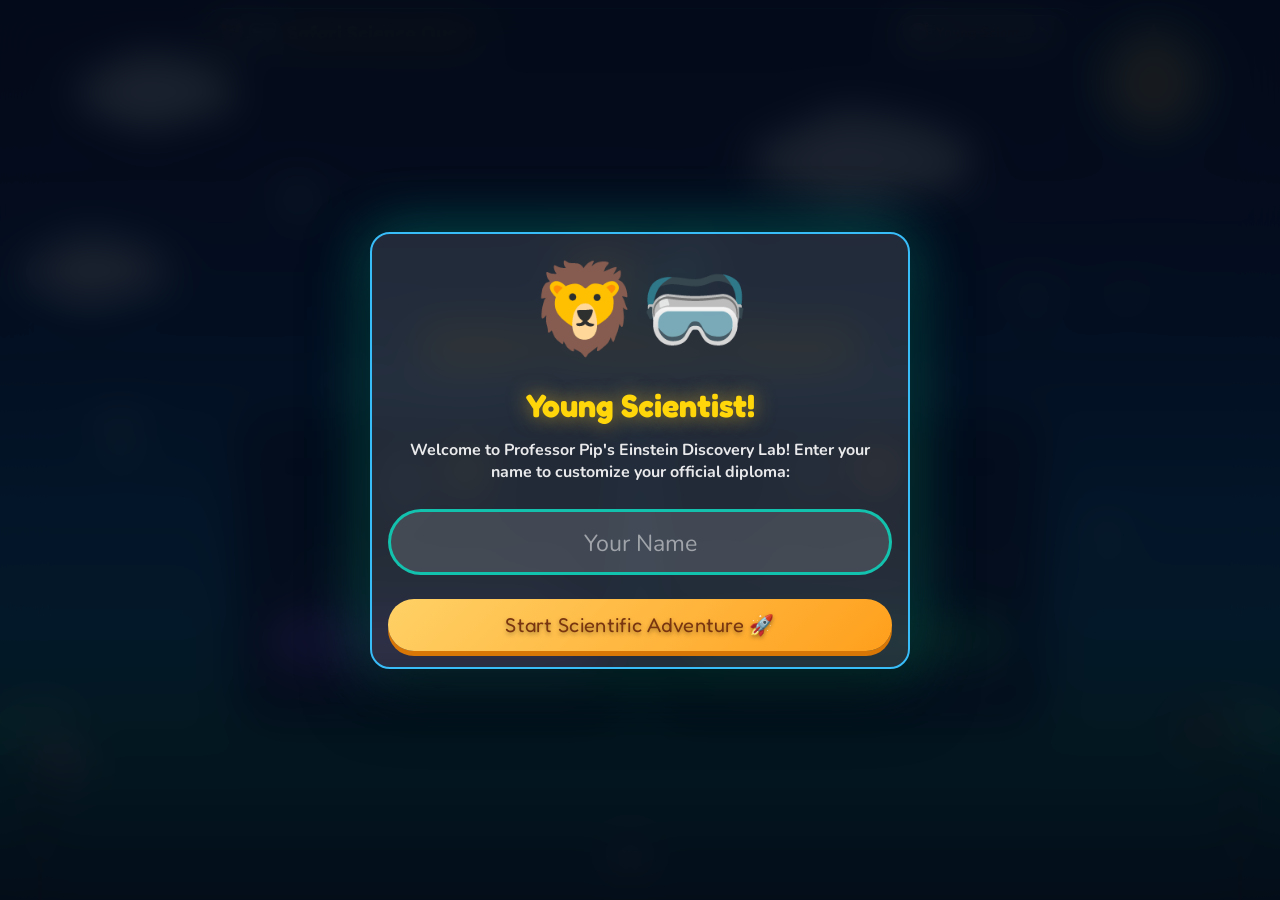
==== commit 188e8cca: "Take 4: Professor Pip's Einstein Discovery Lab, euphoric neon theme, 4-stage chicken/butterfly/frog/" ====
--- a/science/index.html
+++ b/science/index.html
@@ -3,7 +3,7 @@
 <head>
 <meta charset="UTF-8">
 <meta name="viewport" content="width=device-width,initial-scale=1,maximum-scale=1,user-scalable=no">
-<title>🔬 Safari Science Quest · Primary 3 Lab & Exam</title>
+<title>🔬 Safari Science Quest · Professor Pip's Einstein Discovery Lab</title>
 <link rel="preconnect" href="https://fonts.googleapis.com">
 <link rel="preconnect" href="https://fonts.gstatic.com" crossorigin>
 <link href="https://fonts.googleapis.com/css2?family=Fredoka+One&family=Nunito:wght@700;800;900&display=swap" rel="stylesheet">
@@ -16,90 +16,97 @@
   --gold-glow:rgba(255,214,10,0.8);
   --cyan:#00f5d4;
   --blue:#00b4d8;
-  --deep:#023e8a;
-  --mint:#52b788;
-  --forest:#1b4332;
+  --neon-lime:#10b981;
+  --neon-purple:#a855f7;
+  --deep-bg:#090a21;
   --r:clamp(14px,3vw,24px);
 }
-html,body{width:100%;height:100%;overflow:hidden;font-family:var(--fb);background:#0096c7;color:#fff}
-
-/* ── TROPICAL SAFARI + SCIENTIFIC BACKDROP ── */
+html,body{width:100%;height:100%;overflow:hidden;font-family:var(--fb);background:var(--deep-bg);color:#fff}
+
+/* ── EUPHORIC NEON SCIENTIFIC SAFARI BACKDROP ── */
 #bg{position:fixed;inset:0;z-index:0;
-  background:linear-gradient(180deg,#023e8a 0%,#0077b6 18%,#0096c7 35%,#48cae4 52%,#74c69d 72%,#52b788 84%,#2d6a4f 93%,#1b4332 100%);
+  background:linear-gradient(180deg,#090a21 0%,#0d1b3e 18%,#034078 38%,#0077b6 55%,#0096c7 68%,#059669 82%,#065f46 92%,#022c22 100%);
   overflow:hidden}
 
-/* Cheerful smiling tropical sun */
+/* Scientist Sun with golden spectacles */
 .sun-wrap{position:absolute;top:2%;right:clamp(16px,5vw,70px);
-  width:clamp(85px,14vw,125px);height:clamp(85px,14vw,125px);z-index:1;
-  filter:drop-shadow(0 0 32px rgba(255,214,10,.85))}
+  width:clamp(85px,14vw,125px);height:clamp(85px,14vw,125px);z-index:1;pointer-events:none;
+  filter:drop-shadow(0 0 34px rgba(0,245,212,.75))}
 .sun-svg{width:100%;height:100%;display:block;animation:bob 4s infinite ease-in-out alternate}
 
-/* Clouds */
-.cloud{position:absolute;background:rgba(255,255,255,.84);border-radius:60px;
-  filter:drop-shadow(0 6px 14px rgba(0,70,120,.14));pointer-events:none;z-index:0}
-.cloud::before{content:'';position:absolute;background:rgba(255,255,255,.9);
+/* Fluffy clouds with faint neon aura */
+.cloud{position:absolute;background:rgba(255,255,255,.86);border-radius:60px;
+  filter:drop-shadow(0 6px 16px rgba(0,245,212,.2));pointer-events:none;z-index:0}
+.cloud::before{content:'';position:absolute;background:rgba(255,255,255,.92);
   border-radius:50%;width:58%;height:180%;top:-44%;left:16%}
-.cloud::after{content:'';position:absolute;background:rgba(255,255,255,.84);
+.cloud::after{content:'';position:absolute;background:rgba(255,255,255,.86);
   border-radius:50%;width:44%;height:140%;top:-28%;right:10%}
 
 /* Animated science floating bubbles */
 .sci-bubble{position:absolute;border-radius:50%;pointer-events:none;z-index:1;
-  background:radial-gradient(circle at 30% 30%,rgba(255,255,255,0.7),rgba(0,245,212,0.2) 60%,rgba(0,180,216,0.3) 100%);
-  border:1.5px solid rgba(255,255,255,0.6);
-  box-shadow:0 0 12px rgba(0,245,212,0.4);
+  background:radial-gradient(circle at 30% 30%,rgba(255,255,255,0.8),rgba(0,245,212,0.3) 60%,rgba(168,85,247,0.35) 100%);
+  border:1.5px solid rgba(255,255,255,0.7);
+  box-shadow:0 0 14px rgba(0,245,212,0.45);
   animation:floatBubble var(--dur,6s) var(--del,0s) infinite ease-in-out alternate}
 @keyframes floatBubble{
   0%{transform:translate(0,0) scale(0.9);opacity:0.4}
-  50%{transform:translate(15px,-25px) scale(1.1);opacity:0.85}
-  100%{transform:translate(-10px,-50px) scale(1);opacity:0.3}
-}
-
-/* Twinkling stars */
-.star{position:absolute;background:#ffd60a;border-radius:50%;animation:twk var(--d,3s) var(--dl,0s) infinite alternate ease-in-out}
-@keyframes twk{0%{opacity:.2;transform:scale(.7)}100%{opacity:1;transform:scale(1.4)}}
-
-/* Ground & Palm trees */
-.ground{position:absolute;bottom:0;left:0;right:0;height:20%;
-  background:linear-gradient(180deg,#52b788 0%,#2d6a4f 55%,#1b4332 100%);z-index:2}
-.tree{position:absolute;bottom:0}
-
-/* Animals & Science floating motifs */
-.animal{position:absolute;z-index:3;user-select:none;font-size:clamp(1.8rem,4.5vw,3rem);
-  animation:bob var(--d,4s) infinite ease-in-out alternate;filter:drop-shadow(0 4px 10px rgba(0,0,0,.3))}
+  50%{transform:translate(18px,-28px) scale(1.15);opacity:0.85}
+  100%{transform:translate(-12px,-55px) scale(0.95);opacity:0.3}
+}
+
+/* Glowing Chalkboard Science Doodles in sky */
+.chalk-doodle{position:absolute;font-family:var(--fd);font-size:clamp(.8rem,2vw,1.1rem);
+  color:rgba(0,245,212,0.38);pointer-events:none;z-index:1;user-select:none;
+  text-shadow:0 0 8px rgba(0,245,212,0.5)}
+
+/* Stars */
+.star{position:absolute;background:#ffd60a;border-radius:50%;pointer-events:none;z-index:1;
+  animation:twk var(--d,3s) var(--dl,0s) infinite alternate ease-in-out}
+@keyframes twk{0%{opacity:.25;transform:scale(.7)}100%{opacity:1;transform:scale(1.4)}}
+
+/* Ground & Palms */
+.ground{position:absolute;bottom:0;left:0;right:0;height:18%;
+  background:linear-gradient(180deg,#059669 0%,#065f46 55%,#022c22 100%);z-index:2;pointer-events:none}
+.tree{position:absolute;bottom:0;pointer-events:none;z-index:2}
+
+/* Animals & Science Motifs — strictly background, non-blocking */
+.bg-motif{position:absolute;z-index:2;user-select:none;font-size:clamp(1.8rem,4.5vw,2.8rem);
+  pointer-events:none;animation:bob var(--d,4s) infinite ease-in-out alternate;
+  filter:drop-shadow(0 4px 10px rgba(0,0,0,.3))}
 @keyframes bob{0%{transform:translateY(0) rotate(-3deg)}100%{transform:translateY(-12px) rotate(3deg)}}
 
 /* ── NAME MODAL ── */
-#name-modal{position:fixed;inset:0;z-index:2000;display:flex;align-items:center;justify-content:center;
-  background:rgba(2,30,55,.88);backdrop-filter:blur(18px);padding:16px}
+#name-modal{position:fixed;inset:0;z-index:3000;display:flex;align-items:center;justify-content:center;
+  background:rgba(4,10,25,.9);backdrop-filter:blur(20px);padding:16px}
 #name-modal.hide{display:none}
-.nm-card{background:linear-gradient(135deg,rgba(10,45,55,.96),rgba(20,65,60,.94));
-  border:2.5px solid rgba(0,245,212,.6);border-radius:var(--r);padding:clamp(22px,4vw,38px);
+.nm-card{background:linear-gradient(135deg,rgba(10,25,50,.96),rgba(20,50,60,.94));
+  border:2.5px solid rgba(0,245,212,.7);border-radius:var(--r);padding:clamp(22px,4vw,38px);
   text-align:center;width:100%;max-width:440px;
-  box-shadow:0 24px 64px rgba(0,0,0,.5),0 0 60px rgba(0,245,212,.3)}
+  box-shadow:0 24px 64px rgba(0,0,0,.6),0 0 60px rgba(0,245,212,.35)}
 .nm-lion{font-size:clamp(3.8rem,11vw,5.5rem);display:block;animation:bob 2.5s infinite ease-in-out alternate;margin-bottom:8px}
 .nm-card h2{font-family:var(--fd);color:var(--gold);font-size:clamp(1.4rem,5vw,2rem);margin-bottom:6px;text-shadow:0 0 20px rgba(251,191,36,.6)}
-.nm-card p{color:rgba(255,255,255,.88);font-size:clamp(.85rem,2.5vw,1rem);font-weight:700;margin-bottom:18px}
+.nm-card p{color:rgba(255,255,255,.9);font-size:clamp(.85rem,2.5vw,1rem);font-weight:700;margin-bottom:18px}
 #nm-input{width:100%;padding:clamp(12px,3vw,16px) 20px;border-radius:100px;
-  border:3px solid rgba(0,245,212,.6);background:rgba(255,255,255,.14);
+  border:3px solid rgba(0,245,212,.7);background:rgba(255,255,255,.14);
   color:#fff;font-family:var(--fd);font-size:clamp(1.1rem,4vw,1.45rem);text-align:center;
   outline:none;transition:border-color .2s;margin-bottom:16px}
 #nm-input::placeholder{color:rgba(255,255,255,.5);font-family:var(--fb)}
-#nm-input:focus{border-color:var(--gold);box-shadow:0 0 16px rgba(255,214,10,.6)}
+#nm-input:focus{border-color:var(--gold);box-shadow:0 0 18px rgba(255,214,10,.7)}
 
 /* ── BUTTONS ── */
 .btn{font-family:var(--fd);letter-spacing:.3px;border:none;border-radius:100px;
   cursor:pointer;position:relative;top:0;
   transition:top .1s,box-shadow .1s,filter .1s,transform .1s;
-  text-shadow:0 2px 4px rgba(0,0,0,.3);font-size:clamp(.92rem,2.8vw,1.15rem);
-  padding:clamp(10px,2.2vw,14px) clamp(16px,4vw,26px);color:#fff;display:inline-flex;align-items:center;justify-content:center;gap:6px}
+  text-shadow:0 2px 4px rgba(0,0,0,.35);font-size:clamp(.92rem,2.8vw,1.15rem);
+  padding:clamp(10px,2.2vw,14px) clamp(16px,4vw,26px);color:#fff;display:inline-flex;align-items:center;justify-content:center;gap:6px;z-index:20}
 .btn:active{top:4px;filter:brightness(.92)}
 .btn.full{width:100%;display:flex}
-.bg{background:#10b981;box-shadow:0 5px 0 #047857,0 8px 18px rgba(16,185,129,.35)}
-.by{background:#ffd166;box-shadow:0 5px 0 #f48c06,0 8px 18px rgba(255,209,102,.35);color:#78350f}
-.bb{background:#00b4d8;box-shadow:0 5px 0 #0077b6,0 8px 18px rgba(0,180,216,.35);color:#fff}
-.bpk{background:#ff70a6;box-shadow:0 5px 0 #c9184a,0 8px 18px rgba(255,112,166,.35)}
-.bpu{background:#8b5cf6;box-shadow:0 5px 0 #6d28d9,0 8px 18px rgba(139,92,246,.35)}
-.bo{background:#ff9f1c;box-shadow:0 5px 0 #e85d04,0 8px 18px rgba(255,159,28,.35)}
+.bg{background:#10b981;box-shadow:0 5px 0 #047857,0 8px 18px rgba(16,185,129,.4)}
+.by{background:#ffd166;box-shadow:0 5px 0 #f48c06,0 8px 18px rgba(255,209,102,.4);color:#78350f}
+.bb{background:#00b4d8;box-shadow:0 5px 0 #0077b6,0 8px 18px rgba(0,180,216,.4);color:#fff}
+.bpk{background:#ff70a6;box-shadow:0 5px 0 #c9184a,0 8px 18px rgba(255,112,166,.4)}
+.bpu{background:#8b5cf6;box-shadow:0 5px 0 #6d28d9,0 8px 18px rgba(139,92,246,.4)}
+.bo{background:#ff9f1c;box-shadow:0 5px 0 #e85d04,0 8px 18px rgba(255,159,28,.4)}
 .btn-gold{background:linear-gradient(135deg,#ffd166,#ff9f1c);box-shadow:0 5px 0 #d97706,0 0 0 0 rgba(255,209,102,.6);
   color:#78350f;animation:gp 1.4s infinite;font-size:clamp(.95rem,3.2vw,1.25rem)}
 @keyframes gp{0%,100%{box-shadow:0 5px 0 #d97706,0 0 0 0 rgba(255,209,102,.6)}50%{box-shadow:0 5px 0 #d97706,0 0 0 14px rgba(255,209,102,0)}}
@@ -111,10 +118,10 @@
 
 /* ── TOPBAR ── */
 #topbar{width:100%;max-width:880px;display:flex;align-items:center;justify-content:space-between;
-  padding:6px 14px;background:rgba(8,38,48,.78);backdrop-filter:blur(16px);
-  border-radius:100px;border:1.8px solid rgba(0,245,212,.4);flex-shrink:0}
+  padding:6px 14px;background:rgba(6,20,40,.82);backdrop-filter:blur(16px);
+  border-radius:100px;border:1.8px solid rgba(0,245,212,.45);flex-shrink:0;z-index:25}
 .brand{display:flex;align-items:center;gap:8px}
-.brand .li{font-size:1.55rem;animation:bob 3s infinite ease-in-out alternate}
+.brand .li{font-size:1.6rem;animation:bob 3s infinite ease-in-out alternate}
 .brand h1{font-family:var(--fd);color:var(--gold);font-size:clamp(.92rem,3vw,1.25rem);
   text-shadow:0 0 14px rgba(255,214,10,.6)}
 .topright{display:flex;align-items:center;gap:8px}
@@ -130,7 +137,7 @@
 .ppill .pnm{color:var(--gold);max-width:96px;white-space:nowrap;overflow:hidden;text-overflow:ellipsis}
 
 /* ── MAIN ── */
-#main{width:100%;max-width:880px;flex:1;min-height:0;display:flex;flex-direction:column}
+#main{width:100%;max-width:880px;flex:1;min-height:0;display:flex;flex-direction:column;position:relative;z-index:15}
 .screen{display:none;flex-direction:column;height:100%}
 .screen.active{display:flex}
 
@@ -138,9 +145,9 @@
 .glass{background:rgba(255,255,255,.14);backdrop-filter:blur(18px);
   border:1.5px solid rgba(255,255,255,.28);border-radius:var(--r);
   box-shadow:0 8px 32px rgba(0,0,0,.24),inset 0 1px 0 rgba(255,255,255,.2)}
-.card{background:rgba(10,45,55,.86);backdrop-filter:blur(20px);
-  border:1.8px solid rgba(0,245,212,.45);border-radius:var(--r);
-  box-shadow:0 10px 32px rgba(0,0,0,.3),inset 0 1px 0 rgba(255,255,255,.18)}
+.card{background:rgba(8,30,55,.88);backdrop-filter:blur(20px);
+  border:1.8px solid rgba(0,245,212,.48);border-radius:var(--r);
+  box-shadow:0 10px 32px rgba(0,0,0,.35),inset 0 1px 0 rgba(255,255,255,.18)}
 
 /* ── SCREEN: START ── */
 #sc-start{flex:1;align-items:center;justify-content:center;gap:clamp(10px,2vw,18px)}
@@ -156,15 +163,15 @@
 .mcard .md{color:rgba(255,255,255,.86);font-size:clamp(.78rem,2vw,.96rem);font-weight:700;line-height:1.35}
 .mcard .ml{font-size:clamp(.72rem,1.8vw,.84rem);color:rgba(255,255,255,.65);font-weight:800;margin-top:2px}
 
-/* ── SCREEN: TRAINING / LABS ── */
+/* ── SCREEN: TRAINING / DISCOVERY LABS ── */
 #sc-train{flex:1;gap:clamp(8px,2vw,12px)}
 .tbar{display:flex;align-items:center;gap:10px;flex-shrink:0;
-  background:rgba(8,38,48,.78);backdrop-filter:blur(14px);
-  border-radius:100px;border:1.8px solid rgba(0,245,212,.4);
+  background:rgba(6,20,40,.82);backdrop-filter:blur(14px);
+  border-radius:100px;border:1.8px solid rgba(0,245,212,.45);
   padding:5px 14px;width:100%}
 .bk{background:rgba(255,255,255,.16);border:1.5px solid rgba(255,255,255,.3);
   border-radius:100px;padding:5px 14px;color:#fff;font-weight:800;font-size:.85rem;
-  cursor:pointer;transition:background .2s}
+  cursor:pointer;transition:background .2s;z-index:20}
 .bk:hover{background:rgba(255,255,255,.28)}
 .tbar-title{font-family:var(--fd);color:var(--gold);font-size:clamp(.9rem,2.6vw,1.18rem);
   text-shadow:0 0 10px rgba(251,191,36,.5)}
@@ -173,7 +180,7 @@
 .camp{display:flex;flex-direction:column;align-items:center;justify-content:center;
   text-align:center;gap:6px;padding:clamp(12px,2.5vw,20px);cursor:pointer;
   transition:transform .2s,box-shadow .2s;border-radius:20px}
-.camp:hover{transform:translateY(-4px);box-shadow:0 12px 28px rgba(0,245,212,.3)}
+.camp:hover{transform:translateY(-4px);box-shadow:0 12px 28px rgba(0,245,212,.35)}
 .camp:active{transform:scale(.97)}
 .camp .ci{font-size:clamp(1.8rem,4.5vw,2.5rem);filter:drop-shadow(0 2px 6px rgba(0,0,0,.3))}
 .camp .cn{font-family:var(--fd);color:var(--gold);font-size:clamp(.84rem,2.3vw,1.02rem)}
@@ -184,44 +191,53 @@
 #t-prac{flex:1;min-height:0;display:none;flex-direction:column;gap:clamp(8px,2vw,12px)}
 #t-prac.visible{display:flex}
 
-/* ── INTERACTIVE DISCOVERY LAB DISPLAY ── */
-#lab-card{padding:clamp(10px,2vw,18px);display:flex;flex-direction:column;
+/* ── DUAL-CARD REDESIGNED SCIENCE DISPLAY ── */
+#lab-card, #qcard{padding:clamp(10px,2vw,16px);display:flex;flex-direction:column;
   align-items:center;justify-content:flex-start;text-align:center;
-  gap:clamp(6px,1.4vw,10px);flex:1;min-height:0}
-.lab-badge{font-family:var(--fd);font-size:clamp(.72rem,1.8vw,.88rem);
-  padding:4px 14px;border-radius:100px;background:rgba(0,245,212,.18);
-  border:1px solid rgba(0,245,212,.4);color:var(--cyan);letter-spacing:.5px;flex-shrink:0}
-#lab-prompt{font-size:clamp(.92rem,2.5vw,1.18rem);color:#fff;
+  gap:clamp(6px,1.2vw,9px);flex:1;min-height:0;position:relative;z-index:15}
+.lab-badge, .zbadge{font-family:var(--fd);font-size:clamp(.72rem,1.8vw,.86rem);
+  padding:3px 14px;border-radius:100px;background:rgba(0,245,212,.18);
+  border:1px solid rgba(0,245,212,.45);color:var(--cyan);letter-spacing:.5px;flex-shrink:0}
+#lab-prompt, #q-prompt{font-size:clamp(.92rem,2.5vw,1.16rem);color:#fff;
   font-weight:800;flex-shrink:0;max-width:100%}
-#lab-disp{width:100%;background:rgba(0,18,30,.4);border:1.8px solid rgba(0,245,212,.3);
-  border-radius:clamp(12px,2.5vw,18px);
-  display:flex;align-items:center;justify-content:center;
-  padding:clamp(8px,2vw,14px);
-  overflow:visible;text-align:center;flex:1;min-height:min(24vh,140px);max-height:min(36vh,210px);position:relative}
-
-/* Interactive discovery choice buttons */
-.lab-choices{display:flex;flex-wrap:wrap;gap:10px;justify-content:center;width:100%;flex-shrink:0}
+
+/* The Main Visual Spotlight Box (Generous Margins & Dual-Card Separation) */
+#lab-disp, #q-disp{width:100%;background:rgba(4,14,32,.5);border:1.8px solid rgba(0,245,212,.35);
+  border-radius:clamp(14px,2.5vw,20px);
+  display:flex;flex-direction:column;align-items:center;justify-content:center;
+  padding:clamp(6px,1.5vw,12px);
+  overflow:visible;text-align:center;flex:1;min-height:min(24vh,135px);max-height:min(34vh,195px);position:relative}
+
+/* Inner graphic spotlight container */
+.disp-spotlight{display:flex;align-items:center;justify-content:center;gap:16px;width:100%;flex:1}
+/* Concept label pill (generously spaced beneath graphics, never squished) */
+.disp-pill{margin-top:6px;font-family:var(--fd);font-size:clamp(.74rem,1.9vw,.92rem);
+  letter-spacing:.4px;padding:3px 14px;border-radius:100px;background:rgba(0,0,0,.45);
+  border:1.5px solid rgba(0,245,212,.5);color:var(--gold);text-shadow:0 0 10px rgba(255,214,10,.6);flex-shrink:0}
+
+/* Choices Row */
+.lab-choices{display:flex;flex-wrap:wrap;gap:10px;justify-content:center;width:100%;flex-shrink:0;z-index:20}
 .lab-choice-btn{font-family:var(--fd);font-size:clamp(.88rem,2.4vw,1.08rem);
   padding:clamp(10px,2.2vw,14px) clamp(16px,3.5vw,24px);border-radius:100px;border:none;cursor:pointer;
   color:#fff;background:linear-gradient(135deg,#0284c7,#0369a1);
   box-shadow:0 4px 0 #075985,0 6px 16px rgba(2,132,199,.35);
-  transition:transform .12s,filter .12s;display:inline-flex;align-items:center;gap:8px}
+  transition:transform .12s,filter .12s;display:inline-flex;align-items:center;gap:8px;z-index:20}
 .lab-choice-btn:hover{filter:brightness(1.1);transform:scale(1.02)}
 .lab-choice-btn:active{transform:scale(.97)}
 
 /* Discovery Success Banner */
-.lab-success-banner{background:linear-gradient(135deg,rgba(16,185,129,.92),rgba(5,150,105,.95));
+.lab-success-banner{background:linear-gradient(135deg,rgba(16,185,129,.94),rgba(5,150,105,.96));
   border:2px solid #34d399;border-radius:16px;padding:clamp(8px,1.8vw,12px) 16px;
   width:100%;display:none;align-items:center;justify-content:space-between;gap:10px;
-  box-shadow:0 6px 20px rgba(16,185,129,.35);animation:fadeIn .3s}
+  box-shadow:0 6px 20px rgba(16,185,129,.35);animation:fadeIn .3s;z-index:20}
 @keyframes fadeIn{from{opacity:0;transform:translateY(6px)}to{opacity:1;transform:translateY(0)}}
 .lab-success-txt{font-size:clamp(.82rem,2.2vw,.98rem);font-weight:800;color:#fff;text-align:left;line-height:1.35}
 
 /* ── SCREEN: EXAM ── */
 #sc-exam{gap:clamp(7px,1.8vw,12px);flex:1}
 .prow{display:flex;align-items:center;gap:10px;flex-shrink:0;
-  background:rgba(8,38,48,.78);backdrop-filter:blur(14px);
-  border-radius:100px;border:1.8px solid rgba(0,245,212,.4);
+  background:rgba(6,20,40,.82);backdrop-filter:blur(14px);
+  border-radius:100px;border:1.8px solid rgba(0,245,212,.45);
   padding:5px 14px;width:100%}
 .qlbl{font-family:var(--fd);color:var(--gold);font-size:clamp(.84rem,2.3vw,1.08rem);
   white-space:nowrap;text-shadow:0 0 12px rgba(251,191,36,.7)}
@@ -231,44 +247,29 @@
   transition:width .4s ease;box-shadow:0 0 10px rgba(0,245,212,.7)}
 .slbl{font-family:var(--fd);color:var(--gold);font-size:clamp(.84rem,2.3vw,1.08rem);white-space:nowrap}
 
-/* Question card */
-#qcard{padding:clamp(10px,2vw,18px);display:flex;flex-direction:column;
-  align-items:center;justify-content:flex-start;text-align:center;
-  gap:clamp(6px,1.4vw,10px);flex:1;min-height:0;overflow:visible}
-.zbadge{font-family:var(--fd);font-size:clamp(.7rem,1.8vw,.86rem);
-  padding:4px 14px;border-radius:100px;background:rgba(0,245,212,.18);
-  border:1px solid rgba(0,245,212,.4);color:var(--gold);letter-spacing:.5px;flex-shrink:0}
-#q-prompt{font-size:clamp(.92rem,2.5vw,1.18rem);color:#fff;
-  font-weight:800;flex-shrink:0;max-width:100%}
-#q-disp{width:100%;background:rgba(0,18,30,.4);border:1.8px solid rgba(0,245,212,.3);
-  border-radius:clamp(12px,2.5vw,18px);
-  display:flex;align-items:center;justify-content:center;
-  padding:clamp(8px,2vw,14px);
-  overflow:visible;text-align:center;flex:1;min-height:min(22vh,125px);max-height:min(34vh,190px)}
-
 /* Answers Grid */
-#answers{display:grid;grid-template-columns:1fr 1fr;gap:clamp(8px,1.8vw,12px);width:100%;flex-shrink:0}
+#answers{display:grid;grid-template-columns:1fr 1fr;gap:clamp(8px,1.8vw,12px);width:100%;flex-shrink:0;position:relative;z-index:25}
 .abtn{font-family:var(--fd);font-size:clamp(.92rem,2.4vw,1.15rem);
   padding:clamp(10px,2vw,15px) clamp(12px,2.5vw,18px);
-  border-radius:clamp(12px,2vw,18px);border:2px solid rgba(255,255,255,.25);
-  background:rgba(255,255,255,.14);color:#fff;cursor:pointer;
+  border-radius:clamp(12px,2vw,18px);border:2px solid rgba(255,255,255,.28);
+  background:rgba(10,35,65,.85);color:#fff;cursor:pointer;
   transition:all .15s;text-align:center;word-break:break-word;
-  box-shadow:0 4px 12px rgba(0,0,0,.2)}
-.abtn:hover{background:rgba(255,255,255,.25);border-color:var(--gold);transform:scale(1.02)}
+  box-shadow:0 4px 14px rgba(0,0,0,.3);position:relative;z-index:25}
+.abtn:hover{background:rgba(20,55,95,.95);border-color:var(--gold);transform:scale(1.02);box-shadow:0 0 16px rgba(0,245,212,.4)}
 .abtn:active{transform:scale(.97)}
-.abtn.ok{background:rgba(16,185,129,.85)!important;border-color:#34d399!important;box-shadow:0 0 16px #10b981}
-.abtn.no{background:rgba(239,68,68,.85)!important;border-color:#f87171!important}
+.abtn.ok{background:rgba(16,185,129,.9)!important;border-color:#34d399!important;box-shadow:0 0 18px #10b981}
+.abtn.no{background:rgba(239,68,68,.9)!important;border-color:#f87171!important}
 
 /* Bottom tools row */
-.ebar{display:flex;align-items:center;justify-content:center;gap:12px;width:100%;flex-shrink:0}
+.ebar{display:flex;align-items:center;justify-content:center;gap:12px;width:100%;flex-shrink:0;position:relative;z-index:25}
 .tbtn{background:rgba(255,255,255,.15);border:1.5px solid rgba(255,255,255,.28);
   border-radius:100px;padding:6px 16px;color:#fff;font-family:var(--fb);
   font-weight:800;font-size:clamp(.78rem,2vw,.9rem);cursor:pointer;
-  transition:background .2s;display:inline-flex;align-items:center;gap:6px}
+  transition:background .2s;display:inline-flex;align-items:center;gap:6px;z-index:25}
 .tbtn:hover{background:rgba(255,255,255,.26)}
 
 /* ── SCREEN: RESULTS ── */
-#sc-res{flex:1;min-height:0;overflow-y:auto;padding-bottom:16px;gap:clamp(10px,2.2vw,16px)}
+#sc-res{flex:1;min-height:0;overflow-y:auto;padding-bottom:16px;gap:clamp(10px,2.2vw,16px);position:relative;z-index:20}
 .res-card{padding:clamp(16px,3vw,26px);text-align:center;display:flex;flex-direction:column;align-items:center;gap:10px}
 .trophy{font-size:clamp(3.5rem,10vw,5rem);animation:bob 2s infinite ease-in-out alternate}
 .rscore{font-family:var(--fd);font-size:clamp(2rem,6vw,3.2rem);color:var(--gold);
@@ -319,25 +320,39 @@
         <polygon points="83,17 76,30 70,24"/>
         <polygon points="17,83 24,70 30,76"/>
       </g>
-      <circle cx="40" cy="46" r="4.2" fill="#1e293b"/>
-      <circle cx="60" cy="46" r="4.2" fill="#1e293b"/>
-      <circle cx="42" cy="44" r="1.4" fill="#fff"/>
-      <circle cx="62" cy="44" r="1.4" fill="#fff"/>
-      <circle cx="34" cy="53" r="5" fill="#fb7185" opacity="0.6"/>
-      <circle cx="66" cy="53" r="5" fill="#fb7185" opacity="0.6"/>
-      <path d="M 40 55 Q 50 65 60 55" stroke="#1e293b" stroke-width="3" fill="none" stroke-linecap="round"/>
+      <!-- Scientist Round Spectacles -->
+      <circle cx="40" cy="46" r="10" fill="rgba(0,245,212,0.25)" stroke="#1e293b" stroke-width="2"/>
+      <circle cx="60" cy="46" r="10" fill="rgba(0,245,212,0.25)" stroke="#1e293b" stroke-width="2"/>
+      <line x1="50" y1="46" x2="50" y2="46" stroke="#1e293b" stroke-width="2"/>
+      <!-- Eyes inside glasses -->
+      <circle cx="40" cy="46" r="3.5" fill="#1e293b"/>
+      <circle cx="60" cy="46" r="3.5" fill="#1e293b"/>
+      <circle cx="41.5" cy="44.5" r="1.2" fill="#fff"/>
+      <circle cx="61.5" cy="44.5" r="1.2" fill="#fff"/>
+      <!-- Rosy cheeks -->
+      <circle cx="31" cy="55" r="4.5" fill="#fb7185" opacity="0.6"/>
+      <circle cx="69" cy="55" r="4.5" fill="#fb7185" opacity="0.6"/>
+      <!-- Cheerful smile -->
+      <path d="M 42 56 Q 50 64 58 56" stroke="#1e293b" stroke-width="2.6" fill="none" stroke-linecap="round"/>
     </svg>
   </div>
+
+  <!-- Chalkboard scientific doodles in the sky -->
+  <div class="chalk-doodle" style="top:9%;left:12%">E = mc² 💡</div>
+  <div class="chalk-doodle" style="top:16%;right:26%">F = m · a ⚡</div>
+  <div class="chalk-doodle" style="top:26%;left:5%">H₂O 💧</div>
+  <div class="chalk-doodle" style="top:32%;right:10%">N 🧲 S</div>
+
   <!-- Floating felt clouds -->
   <div class="cloud" style="width:160px;height:42px;top:8%;left:6%"></div>
   <div class="cloud" style="width:220px;height:54px;top:15%;right:24%"></div>
   <div class="cloud" style="width:140px;height:38px;top:28%;left:2%"></div>
   
-  <!-- Floating animated science bubbles -->
-  <div class="sci-bubble" style="width:36px;height:36px;top:22%;left:18%;--dur:5s;--del:0s"></div>
-  <div class="sci-bubble" style="width:26px;height:26px;top:35%;right:15%;--dur:6.5s;--del:1.2s"></div>
-  <div class="sci-bubble" style="width:44px;height:44px;top:48%;left:8%;--dur:7s;--del:2s"></div>
-  <div class="sci-bubble" style="width:30px;height:30px;top:60%;right:8%;--dur:5.5s;--del:0.8s"></div>
+  <!-- Floating animated science bubbles with neon liquid -->
+  <div class="sci-bubble" style="width:36px;height:36px;top:20%;left:22%;--dur:5s;--del:0s"></div>
+  <div class="sci-bubble" style="width:28px;height:28px;top:32%;right:18%;--dur:6.5s;--del:1.2s"></div>
+  <div class="sci-bubble" style="width:42px;height:42px;top:46%;left:8%;--dur:7s;--del:2s"></div>
+  <div class="sci-bubble" style="width:32px;height:32px;top:58%;right:12%;--dur:5.5s;--del:0.8s"></div>
 
   <!-- Stars -->
   <div class="star" style="width:6px;height:6px;top:10%;left:32%;--d:3.2s;--dl:0.5s"></div>
@@ -360,10 +375,10 @@
     <ellipse cx="50" cy="35" rx="38" ry="15" fill="#34d399"/>
   </svg>
 
-  <!-- Friendly Safari Animals & Science Emojis -->
-  <div class="animal" style="bottom:12%;left:3%;--d:4.2s">🐘</div>
-  <div class="animal" style="bottom:15%;right:4%;--d:3.8s">🦋</div>
-  <div class="animal" style="bottom:6%;left:45%;--d:4.5s;font-size:2rem">🌸</div>
+  <!-- Background motifs (positioned safely away from answer buttons, pointer-events none) -->
+  <div class="bg-motif" style="bottom:12%;left:3%;--d:4.2s">🐘</div>
+  <div class="bg-motif" style="bottom:16%;right:4%;--d:3.8s">🦋</div>
+  <div class="bg-motif" style="bottom:3%;left:48%;--d:4.5s;font-size:1.6rem;opacity:0.6">🌸</div>
 </div>
 
 <!-- ── APP CONTAINER ── -->
@@ -385,21 +400,21 @@
 
   <div id="main">
 
-    <!-- SCREEN 1: START -->
+    <!-- SCREEN 1: START SCREEN -->
     <section class="screen active" id="sc-start">
       <div class="hero">
         <span class="crown">👑🧪</span>
         <h2>Safari Science Quest</h2>
-        <p>MEP Prathomsuksa 3 · 15 Science Lab & Exam Challenges</p>
+        <p>MEP Prathomsuksa 3 · Professor Pip's Einstein Discovery Lab & Exam</p>
       </div>
       <div class="mode-grid">
-        <!-- Mode 1: Training Grounds (Discovery Labs) -->
+        <!-- Mode 1: Professor Pip's Discovery Labs -->
         <div class="glass card mcard">
-          <div class="mi">🏕️🔬</div>
-          <div class="mt">Training Grounds</div>
-          <div class="md">5 interactive science discovery labs · fun classroom games & experiments</div>
-          <button class="btn bpu full" style="margin-top:6px;font-size:clamp(1.02rem,3vw,1.25rem);padding:clamp(12px,2.5vw,16px) 20px" onclick="goTrain()">Enter Science Labs 🧪</button>
-          <div class="ml">Complete 5 labs → unlock Exam Mode</div>
+          <div class="mi">🔬💡</div>
+          <div class="mt">Discovery Labs</div>
+          <div class="md">5 interactive classroom labs · hands-on experiments & discovery games</div>
+          <button class="btn bpu full" style="margin-top:6px;font-size:clamp(1.02rem,3vw,1.25rem);padding:clamp(12px,2.5vw,16px) 20px" onclick="goTrain()">Enter Einstein's Lab 🧪</button>
+          <div class="ml">Complete all 5 labs → unlock Exam Mode</div>
         </div>
 
         <!-- Mode 2: Exam Challenge -->
@@ -408,48 +423,48 @@
           <div class="mt">Exam Challenge</div>
           <div class="md">15 graded questions covering curriculum · earn your Gold Certificate!</div>
           <button class="btn bg full" style="margin-top:6px;font-size:clamp(1.02rem,3vw,1.25rem);padding:clamp(12px,2.5vw,16px) 20px" id="btn-exam" onclick="startExam()">Start Science Exam 🏆</button>
-          <div class="ml" id="exam-lock">🔒 Complete all 5 Science Labs first</div>
+          <div class="ml" id="exam-lock">🔒 Complete all 5 Discovery Labs first</div>
         </div>
       </div>
     </section>
 
-    <!-- SCREEN 2: TRAINING GROUNDS (DISCOVERY LABS) -->
+    <!-- SCREEN 2: PROFESSOR PIP'S EINSTEIN DISCOVERY LABS (MODE 1) -->
     <section class="screen" id="sc-train">
       <!-- Hub of 5 Labs -->
       <div id="camp-hub" style="display:flex;flex-direction:column;flex:1;min-height:0;gap:clamp(8px,2vw,12px)">
         <div class="tbar">
           <button class="bk" onclick="goHome()">← Home</button>
-          <span class="tbar-title">🏕️ Science Discovery Labs</span>
+          <span class="tbar-title">🧪 Professor Pip's Discovery Labs</span>
         </div>
         <div class="camps" id="camp-grid">
           <div class="glass card camp" onclick="startCamp(0)">
             <div class="ci">🥗</div>
             <div class="cn">Living Needs</div>
-            <div class="cd">Food groups: Energy, Growth & Health</div>
+            <div class="cd">Carbs for energy, Protein for growth, Vitamins for health</div>
             <div class="cs" id="cs0">⬜</div>
           </div>
           <div class="glass card camp" onclick="startCamp(1)">
             <div class="ci">🐯</div>
             <div class="cn">Animal Diets</div>
-            <div class="cd">Herbivore, Carnivore & Omnivore</div>
+            <div class="cd">Herbivore, Carnivore & Omnivore lunch</div>
             <div class="cs" id="cs1">⬜</div>
           </div>
           <div class="glass card camp" onclick="startCamp(2)">
             <div class="ci">🦋</div>
-            <div class="cn">Life Cycles</div>
-            <div class="cd">Butterfly, Frog & Chicken stages</div>
+            <div class="cn">Life Cycle Studio</div>
+            <div class="cd">Chicken, Butterfly, Frog & Human stages</div>
             <div class="cs" id="cs2">⬜</div>
           </div>
           <div class="glass card camp" onclick="startCamp(3)">
             <div class="ci">🍫</div>
-            <div class="cn">Thermal Lab</div>
-            <div class="cd">Melting chocolate, freezing & irreversible</div>
+            <div class="cn">The Thermal Lab</div>
+            <div class="cd">Melting chocolate in pan, freezing & irreversible egg</div>
             <div class="cs" id="cs3">⬜</div>
           </div>
           <div class="glass card camp" onclick="startCamp(4)">
             <div class="ci">🧲</div>
             <div class="cn">Forces & Magnets</div>
-            <div class="cd">Push/Pull, Ramp Friction & Magnets</div>
+            <div class="cd">Push/Pull, Ramp Friction & Magnets Attract/Repel</div>
             <div class="cs" id="cs4">⬜</div>
           </div>
         </div>
@@ -464,8 +479,10 @@
         </div>
 
         <div class="glass card" id="lab-card">
-          <div class="lab-badge" id="lab-badge">DISCOVERY ACTIVITY</div>
+          <div class="lab-badge" id="lab-badge">EXPERIMENT 1</div>
           <div id="lab-prompt"></div>
+          
+          <!-- Spotlight display container with generous breathing room -->
           <div id="lab-disp"></div>
           
           <!-- Choices Row -->
@@ -485,20 +502,23 @@
         </div>
       </div>
 
-      <!-- Camp Completed Card -->
+      <!-- Camp Completed Card (With Linear Progression to Next Lab) -->
       <div id="t-done" class="glass card hidden" style="padding:clamp(16px,3vw,28px);flex:1;align-items:center;justify-content:center;text-align:center;gap:12px">
-        <div style="font-size:clamp(3rem,8vw,4.5rem)">🎉🧪</div>
+        <div style="font-size:clamp(3.2rem,8vw,4.8rem)">🎉🧪</div>
         <h2 style="font-family:var(--fd);color:var(--gold);font-size:clamp(1.5rem,4vw,2.2rem)">Lab Experiment Complete!</h2>
         <p id="t-done-score" style="font-size:clamp(.9rem,2.5vw,1.1rem);font-weight:700"></p>
         <p style="color:#6ee7b7;font-size:clamp(.85rem,2.2vw,1rem);font-weight:800">🎫 Lab Passport Stamped with a Gold Star!</p>
+        
+        <!-- Action buttons with Next Lab flow -->
         <div style="display:flex;gap:10px;margin-top:10px;flex-wrap:wrap;justify-content:center">
-          <button class="btn bb" onclick="backCamps()">Back to Labs 🏕️</button>
-          <button class="btn bg" id="t-done-exam-btn" onclick="startExam()">Start Science Exam 🏆</button>
+          <button class="btn bg" id="btn-next-lab" onclick="goNextLab()">Next Lab ➔</button>
+          <button class="btn bb" onclick="backCamps()">All Labs 🏕️</button>
+          <button class="btn btn-gold" id="t-done-exam-btn" onclick="startExam()">Start Science Exam 🏆</button>
         </div>
       </div>
     </section>
 
-    <!-- SCREEN 3: EXAM CHALLENGE -->
+    <!-- SCREEN 3: EXAM CHALLENGE (MODE 2) -->
     <section class="screen" id="sc-exam">
       <div class="prow">
         <span class="qlbl" id="q-lbl">Q 1 / 15</span>
@@ -565,7 +585,7 @@
   <div class="nm-card">
     <span class="nm-lion">🦁🥽</span>
     <h2>Young Scientist!</h2>
-    <p>Welcome to the Safari Science Quest! Enter your name to customize your official diploma:</p>
+    <p>Welcome to Professor Pip's Einstein Discovery Lab! Enter your name to customize your official diploma:</p>
     <input type="text" id="nm-input" maxlength="24" placeholder="Your Name" autocomplete="off" autocorrect="off">
     <button class="btn btn-gold full" onclick="submitName()">Start Scientific Adventure 🚀</button>
   </div>
@@ -682,462 +702,617 @@
   const ri = (a, b) => Math.floor(Math.random() * (b - a + 1)) + a;
   const sh = a => [...a].sort(() => Math.random() - 0.5);
 
-  /* SVG DIAGRAM GENERATORS FOR VIBRANT SCIENCE VISUALS */
+  /* SVG DIAGRAM GENERATORS (DUAL-CARD VISUALS WITH GENEROUS BREATHING ROOM) */
   const SVG = {
+    // Both Bread AND Rice clearly shown together (Image 3 fix!)
+    carbsBreadAndRice: () => `
+      <div class="disp-spotlight">
+        <svg width="280" height="85" viewBox="0 0 280 85">
+          <!-- Fresh Bread Loaf with Slices -->
+          <g transform="translate(45, 12)">
+            <ellipse cx="38" cy="30" rx="34" ry="24" fill="#d97706" stroke="#92400e" stroke-width="2"/>
+            <path d="M 12 30 Q 38 12 64 30 Q 38 46 12 30" fill="#fef3c7"/>
+            <line x1="28" y1="20" x2="28" y2="38" stroke="#b45309" stroke-width="2" stroke-linecap="round"/>
+            <line x1="42" y1="18" x2="42" y2="40" stroke="#b45309" stroke-width="2" stroke-linecap="round"/>
+            <line x1="54" y1="22" x2="54" y2="38" stroke="#b45309" stroke-width="2" stroke-linecap="round"/>
+            <text x="38" y="65" font-size="12" font-weight="900" fill="#fde68a" text-anchor="middle">BREAD 🍞</text>
+          </g>
+
+          <text x="140" y="44" font-size="20" font-weight="bold" fill="#ffd60a" text-anchor="middle">+</text>
+
+          <!-- Steaming Bowl of Rice -->
+          <g transform="translate(160, 12)">
+            <!-- Steam curls -->
+            <path d="M 28 8 Q 24 0 28 -6" stroke="rgba(255,255,255,0.7)" stroke-width="2" fill="none" stroke-linecap="round"/>
+            <path d="M 38 6 Q 42 -2 38 -8" stroke="rgba(255,255,255,0.7)" stroke-width="2" fill="none" stroke-linecap="round"/>
+            <path d="M 48 8 Q 44 0 48 -6" stroke="rgba(255,255,255,0.7)" stroke-width="2" fill="none" stroke-linecap="round"/>
+            <!-- Rice mound -->
+            <ellipse cx="38" cy="24" rx="28" ry="14" fill="#ffffff" stroke="#e2e8f0" stroke-width="1.5"/>
+            <!-- Ceramic bowl -->
+            <path d="M 10 24 Q 38 56 66 24 Z" fill="#0284c7" stroke="#0369a1" stroke-width="2"/>
+            <text x="38" y="65" font-size="12" font-weight="900" fill="#fde68a" text-anchor="middle">RICE 🍚</text>
+          </g>
+        </svg>
+      </div>
+      <div class="disp-pill">⚡ CARBOHYDRATE · GIVES BODY ENERGY</div>
+    `,
+
+    // Protein foods (Fish & Meat / Eggs)
+    proteinFoods: () => `
+      <div class="disp-spotlight">
+        <svg width="280" height="85" viewBox="0 0 280 85">
+          <!-- Juicy steak/meat -->
+          <g transform="translate(50, 15)">
+            <ellipse cx="35" cy="24" rx="30" ry="18" fill="#ef4444" stroke="#b91c1c" stroke-width="2"/>
+            <circle cx="28" cy="20" r="6" fill="#fff" stroke="#cbd5e1" stroke-width="1.5"/>
+            <text x="35" y="58" font-size="12" font-weight="900" fill="#fca5a5" text-anchor="middle">MEAT 🥩</text>
+          </g>
+          <text x="140" y="42" font-size="20" font-weight="bold" fill="#ffd60a" text-anchor="middle">+</text>
+          <!-- Fresh fish -->
+          <g transform="translate(160, 15)">
+            <ellipse cx="35" cy="24" rx="28" ry="14" fill="#38bdf8" stroke="#0284c7" stroke-width="2"/>
+            <polygon points="60,24 74,14 74,34" fill="#0284c7"/>
+            <circle cx="22" cy="21" r="2.5" fill="#0f172a"/>
+            <text x="35" y="58" font-size="12" font-weight="900" fill="#7dd3fc" text-anchor="middle">FISH 🐟</text>
+          </g>
+        </svg>
+      </div>
+      <div class="disp-pill">💪 PROTEIN · HELPS BODY GROW & BUILDS MUSCLES</div>
+    `,
+
+    // Vitamins (Fruits & Veggies)
+    vitaminFoods: () => `
+      <div class="disp-spotlight">
+        <svg width="280" height="85" viewBox="0 0 280 85">
+          <g transform="translate(60, 14)">
+            <circle cx="30" cy="22" r="20" fill="#ef4444" stroke="#991b1b" stroke-width="2"/>
+            <path d="M 30 2 Q 36 -6 40 -2" stroke="#15803d" stroke-width="3" fill="none" stroke-linecap="round"/>
+            <text x="30" y="58" font-size="12" font-weight="900" fill="#86efac" text-anchor="middle">APPLE 🍎</text>
+          </g>
+          <text x="140" y="40" font-size="20" font-weight="bold" fill="#ffd60a" text-anchor="middle">+</text>
+          <g transform="translate(160, 14)">
+            <ellipse cx="30" cy="24" rx="16" ry="20" fill="#f97316" stroke="#c2410c" stroke-width="2"/>
+            <path d="M 30 4 Q 30 -6 32 -6" stroke="#15803d" stroke-width="3" fill="none" stroke-linecap="round"/>
+            <text x="30" y="58" font-size="12" font-weight="900" fill="#86efac" text-anchor="middle">CARROT 🥕</text>
+          </g>
+        </svg>
+      </div>
+      <div class="disp-pill">🛡️ VITAMINS · KEEPS BODY HEALTHY</div>
+    `,
+
+    // Lion eating meat (Image 4 fix! Spacious and clear)
+    lionEatingMeat: () => `
+      <div class="disp-spotlight">
+        <svg width="280" height="85" viewBox="0 0 280 85">
+          <!-- Lion face -->
+          <g transform="translate(70, 12)">
+            <circle cx="30" cy="28" r="26" fill="#f59e0b" stroke="#b45309" stroke-width="2"/>
+            <circle cx="30" cy="28" r="18" fill="#fde047"/>
+            <circle cx="24" cy="25" r="2.5" fill="#1e293b"/>
+            <circle cx="36" cy="25" r="2.5" fill="#1e293b"/>
+            <path d="M 26 33 Q 30 38 34 33" stroke="#1e293b" stroke-width="2" fill="none" stroke-linecap="round"/>
+            <text x="30" y="65" font-size="11" font-weight="bold" fill="#fde047" text-anchor="middle">LION 🦁</text>
+          </g>
+          <!-- Juicy meat -->
+          <g transform="translate(150, 15)">
+            <ellipse cx="35" cy="24" rx="30" ry="18" fill="#ef4444" stroke="#b91c1c" stroke-width="2"/>
+            <circle cx="28" cy="20" r="5" fill="#fff"/>
+            <text x="35" y="62" font-size="11" font-weight="bold" fill="#fca5a5" text-anchor="middle">MEAT 🥩</text>
+          </g>
+        </svg>
+      </div>
+      <div class="disp-pill">🦁 CARNIVORE · MEAT-EATING ANIMAL</div>
+    `,
+
+    // Cow eating grass
+    cowEatingGrass: () => `
+      <div class="disp-spotlight">
+        <svg width="280" height="85" viewBox="0 0 280 85">
+          <g transform="translate(70, 12)">
+            <circle cx="30" cy="28" r="24" fill="#f8fafc" stroke="#475569" stroke-width="2"/>
+            <ellipse cx="30" cy="36" rx="15" ry="10" fill="#fbcfe8"/>
+            <circle cx="23" cy="24" r="2.5" fill="#0f172a"/>
+            <circle cx="37" cy="24" r="2.5" fill="#0f172a"/>
+            <text x="30" y="65" font-size="11" font-weight="bold" fill="#6ee7b7" text-anchor="middle">COW 🐮</text>
+          </g>
+          <g transform="translate(155, 18)">
+            <path d="M 20 30 Q 15 10 20 0 M 26 30 Q 30 8 38 4 M 32 30 Q 42 12 46 6" stroke="#22c55e" stroke-width="3" stroke-linecap="round" fill="none"/>
+            <text x="32" y="58" font-size="11" font-weight="bold" fill="#86efac" text-anchor="middle">GRASS 🌿</text>
+          </g>
+        </svg>
+      </div>
+      <div class="disp-pill">🐮 HERBIVORE · PLANT-EATING ANIMAL</div>
+    `,
+
+    // Magnets with clear poles and field sparks (Image 5 fix!)
+    magnetsAttract: () => `
+      <div class="disp-spotlight">
+        <svg width="290" height="85" viewBox="0 0 290 85">
+          <!-- Magnet 1: South [Red] - North [Blue] -->
+          <g transform="translate(30, 22)">
+            <rect x="0" y="0" width="36" height="28" rx="4" fill="#ef4444" stroke="#b91c1c" stroke-width="1.5"/>
+            <text x="18" y="19" font-size="13" font-weight="900" fill="#fff" text-anchor="middle">S</text>
+            <rect x="36" y="0" width="36" height="28" rx="4" fill="#0284c7" stroke="#0369a1" stroke-width="1.5"/>
+            <text x="54" y="19" font-size="13" font-weight="900" fill="#fff" text-anchor="middle">N</text>
+          </g>
+
+          <!-- Magnetic Attraction Sparks -->
+          <g transform="translate(112, 18)">
+            <text x="32" y="24" font-size="20" fill="#34d399" text-anchor="middle">➔ 💥 ⬅️</text>
+          </g>
+
+          <!-- Magnet 2: South [Red] facing Magnet 1's North -->
+          <g transform="translate(185, 22)">
+            <rect x="0" y="0" width="36" height="28" rx="4" fill="#ef4444" stroke="#b91c1c" stroke-width="1.5"/>
+            <text x="18" y="19" font-size="13" font-weight="900" fill="#fff" text-anchor="middle">S</text>
+            <rect x="36" y="0" width="36" height="28" rx="4" fill="#0284c7" stroke="#0369a1" stroke-width="1.5"/>
+            <text x="54" y="19" font-size="13" font-weight="900" fill="#fff" text-anchor="middle">N</text>
+          </g>
+        </svg>
+      </div>
+      <div class="disp-pill">🧲 OPPOSITE POLES (N & S) ATTRACT (PULL TOGETHER)</div>
+    `,
+
+    magnetsRepel: () => `
+      <div class="disp-spotlight">
+        <svg width="290" height="85" viewBox="0 0 290 85">
+          <!-- Magnet 1: South [Red] - North [Blue] -->
+          <g transform="translate(30, 22)">
+            <rect x="0" y="0" width="36" height="28" rx="4" fill="#ef4444" stroke="#b91c1c" stroke-width="1.5"/>
+            <text x="18" y="19" font-size="13" font-weight="900" fill="#fff" text-anchor="middle">S</text>
+            <rect x="36" y="0" width="36" height="28" rx="4" fill="#0284c7" stroke="#0369a1" stroke-width="1.5"/>
+            <text x="54" y="19" font-size="13" font-weight="900" fill="#fff" text-anchor="middle">N</text>
+          </g>
+
+          <!-- Repel Arrows -->
+          <g transform="translate(112, 18)">
+            <text x="32" y="24" font-size="20" fill="#ef4444" text-anchor="middle">⬅️ 🚫 ➔</text>
+          </g>
+
+          <!-- Magnet 2: North [Blue] facing Magnet 1's North -->
+          <g transform="translate(185, 22)">
+            <rect x="0" y="0" width="36" height="28" rx="4" fill="#0284c7" stroke="#0369a1" stroke-width="1.5"/>
+            <text x="18" y="19" font-size="13" font-weight="900" fill="#fff" text-anchor="middle">N</text>
+            <rect x="36" y="0" width="36" height="28" rx="4" fill="#ef4444" stroke="#b91c1c" stroke-width="1.5"/>
+            <text x="54" y="19" font-size="13" font-weight="900" fill="#fff" text-anchor="middle">S</text>
+          </g>
+        </svg>
+      </div>
+      <div class="disp-pill">🧲 LIKE POLES (N & N) REPEL (PUSH AWAY)</div>
+    `,
+
+    // Chicken Life Cycle (4 Stages: Egg ➔ Hatchling ➔ Chick ➔ Chicken)
+    chickenCycle4: () => `
+      <div class="disp-spotlight">
+        <svg width="295" height="85" viewBox="0 0 295 85">
+          <g transform="translate(20, 16)">
+            <ellipse cx="18" cy="20" rx="14" ry="18" fill="#fef3c7" stroke="#d97706" stroke-width="1.5"/>
+            <text x="18" y="52" font-size="10" font-weight="bold" fill="#fde68a" text-anchor="middle">1. Egg</text>
+          </g>
+          <text x="58" y="38" font-size="14" fill="#ffd60a" text-anchor="middle">➔</text>
+
+          <g transform="translate(76, 16)">
+            <text x="18" y="26" font-size="22" text-anchor="middle">🐣</text>
+            <text x="18" y="52" font-size="10" font-weight="bold" fill="#fde68a" text-anchor="middle">2. Hatchling</text>
+          </g>
+          <text x="124" y="38" font-size="14" fill="#ffd60a" text-anchor="middle">➔</text>
+
+          <g transform="translate(142, 16)">
+            <text x="18" y="26" font-size="22" text-anchor="middle">🐥</text>
+            <text x="18" y="52" font-size="10" font-weight="bold" fill="#fde68a" text-anchor="middle">3. Chick</text>
+          </g>
+          <text x="190" y="38" font-size="14" fill="#ffd60a" text-anchor="middle">➔</text>
+
+          <g transform="translate(208, 16)">
+            <text x="18" y="26" font-size="24" text-anchor="middle">🐓</text>
+            <text x="18" y="52" font-size="10" font-weight="bold" fill="#fde68a" text-anchor="middle">4. Chicken</text>
+          </g>
+        </svg>
+      </div>
+      <div class="disp-pill">🐓 CHICKEN 4-STAGE LIFE CYCLE</div>
+    `,
+
+    // Butterfly Life Cycle (4 Stages: Egg ➔ Caterpillar ➔ Pupa ➔ Butterfly)
+    butterflyCycle4: () => `
+      <div class="disp-spotlight">
+        <svg width="295" height="85" viewBox="0 0 295 85">
+          <g transform="translate(20, 16)">
+            <text x="18" y="26" font-size="20" text-anchor="middle">🥚</text>
+            <text x="18" y="52" font-size="10" font-weight="bold" fill="#6ee7b7" text-anchor="middle">1. Egg</text>
+          </g>
+          <text x="58" y="38" font-size="14" fill="#ffd60a" text-anchor="middle">➔</text>
+
+          <g transform="translate(76, 16)">
+            <text x="18" y="26" font-size="22" text-anchor="middle">🐛</text>
+            <text x="18" y="52" font-size="10" font-weight="bold" fill="#6ee7b7" text-anchor="middle">2. Caterpillar</text>
+          </g>
+          <text x="124" y="38" font-size="14" fill="#ffd60a" text-anchor="middle">➔</text>
+
+          <g transform="translate(142, 16)">
+            <text x="18" y="26" font-size="20" text-anchor="middle">🥥</text>
+            <text x="18" y="52" font-size="10" font-weight="bold" fill="#6ee7b7" text-anchor="middle">3. Pupa</text>
+          </g>
+          <text x="190" y="38" font-size="14" fill="#ffd60a" text-anchor="middle">➔</text>
+
+          <g transform="translate(208, 16)">
+            <text x="18" y="26" font-size="24" text-anchor="middle">🦋</text>
+            <text x="18" y="52" font-size="10" font-weight="bold" fill="#f472b6" text-anchor="middle">4. Butterfly</text>
+          </g>
+        </svg>
+      </div>
+      <div class="disp-pill">🦋 BUTTERFLY 4-STAGE METAMORPHOSIS</div>
+    `,
+
+    // Frog Life Cycle (4 Stages: Egg ➔ Tadpole ➔ Froglet ➔ Frog)
+    frogCycle4: () => `
+      <div class="disp-spotlight">
+        <svg width="295" height="85" viewBox="0 0 295 85">
+          <g transform="translate(20, 16)">
+            <text x="18" y="26" font-size="20" text-anchor="middle">🥚</text>
+            <text x="18" y="52" font-size="10" font-weight="bold" fill="#7dd3fc" text-anchor="middle">1. Egg</text>
+          </g>
+          <text x="58" y="38" font-size="14" fill="#ffd60a" text-anchor="middle">➔</text>
+
+          <g transform="translate(76, 16)">
+            <text x="18" y="26" font-size="22" text-anchor="middle">🐟</text>
+            <text x="18" y="52" font-size="9" font-weight="bold" fill="#7dd3fc" text-anchor="middle">2. Tadpole (gills)</text>
+          </g>
+          <text x="124" y="38" font-size="14" fill="#ffd60a" text-anchor="middle">➔</text>
+
+          <g transform="translate(142, 16)">
+            <text x="18" y="26" font-size="22" text-anchor="middle">🐸</text>
+            <text x="18" y="52" font-size="10" font-weight="bold" fill="#7dd3fc" text-anchor="middle">3. Froglet</text>
+          </g>
+          <text x="190" y="38" font-size="14" fill="#ffd60a" text-anchor="middle">➔</text>
+
+          <g transform="translate(208, 16)">
+            <text x="18" y="26" font-size="24" text-anchor="middle">🐸</text>
+            <text x="18" y="52" font-size="9" font-weight="bold" fill="#6ee7b7" text-anchor="middle">4. Frog (lungs)</text>
+          </g>
+        </svg>
+      </div>
+      <div class="disp-pill">🐸 FROG 4-STAGE LIFE CYCLE</div>
+    `,
+
+    // Human Life Cycle (5 Stages: Baby ➔ Child ➔ Adolescent ➔ Adult ➔ Old Person)
+    humanCycle5: () => `
+      <div class="disp-spotlight">
+        <svg width="295" height="85" viewBox="0 0 295 85">
+          <g transform="translate(10, 16)">
+            <text x="15" y="26" font-size="20" text-anchor="middle">👶</text>
+            <text x="15" y="52" font-size="9" font-weight="bold" fill="#fde68a" text-anchor="middle">1. Baby</text>
+          </g>
+          <text x="42" y="36" font-size="11" fill="#ffd60a" text-anchor="middle">➔</text>
+
+          <g transform="translate(52, 16)">
+            <text x="15" y="26" font-size="20" text-anchor="middle">🧒</text>
+            <text x="15" y="52" font-size="9" font-weight="bold" fill="#fde68a" text-anchor="middle">2. Child</text>
+          </g>
+          <text x="86" y="36" font-size="11" fill="#ffd60a" text-anchor="middle">➔</text>
+
+          <g transform="translate(98, 16)">
+            <text x="15" y="26" font-size="20" text-anchor="middle">🧑</text>
+            <text x="15" y="52" font-size="8.5" font-weight="bold" fill="#fde68a" text-anchor="middle">3. Teen</text>
+          </g>
+          <text x="134" y="36" font-size="11" fill="#ffd60a" text-anchor="middle">➔</text>
+
+          <g transform="translate(148, 16)">
+            <text x="15" y="26" font-size="20" text-anchor="middle">👨‍🦱</text>
+            <text x="15" y="52" font-size="9" font-weight="bold" fill="#fde68a" text-anchor="middle">4. Adult</text>
+          </g>
+          <text x="186" y="36" font-size="11" fill="#ffd60a" text-anchor="middle">➔</text>
+
+          <g transform="translate(200, 16)">
+            <text x="15" y="26" font-size="20" text-anchor="middle">👴</text>
+            <text x="15" y="52" font-size="8.5" font-weight="bold" fill="#fde68a" text-anchor="middle">5. Senior</text>
+          </g>
+        </svg>
+      </div>
+      <div class="disp-pill">🧑 HUMAN LIFE STAGES</div>
+    `,
+
     // Chocolate melting in pan over flame (Exact match to school exam Q3!)
-    chocolatePan: (isMelted = false) => `
-      <svg width="260" height="110" viewBox="0 0 260 110">
-        <!-- Pan Handle & Pan Body -->
-        <line x1="190" y1="55" x2="250" y2="40" stroke="#475569" stroke-width="8" stroke-linecap="round"/>
-        <ellipse cx="120" cy="55" rx="70" ry="25" fill="#334155" stroke="#64748b" stroke-width="3"/>
-        <ellipse cx="120" cy="52" rx="64" ry="21" fill="#1e293b"/>
-        
-        <!-- Chocolate Inside Pan -->
-        ${isMelted ? `
-          <!-- Liquid Melted Chocolate -->
-          <ellipse cx="120" cy="54" rx="55" ry="16" fill="#78350f"/>
-          <ellipse cx="115" cy="52" rx="45" ry="12" fill="#92400e"/>
-          <path d="M 95 48 Q 120 42 145 48 Q 120 54 95 48" fill="#b45309" opacity="0.6"/>
-          <!-- Steam curls -->
-          <path d="M 100 35 Q 95 20 102 10" stroke="rgba(255,255,255,0.7)" stroke-width="2" fill="none" stroke-linecap="round"/>
-          <path d="M 120 32 Q 125 18 118 8" stroke="rgba(255,255,255,0.7)" stroke-width="2.5" fill="none" stroke-linecap="round"/>
-          <path d="M 140 35 Q 145 22 138 10" stroke="rgba(255,255,255,0.7)" stroke-width="2" fill="none" stroke-linecap="round"/>
-          <text x="120" y="96" font-size="12" font-weight="900" fill="#fde047" text-anchor="middle">MELTED INTO LIQUID 🍫💧</text>
-        ` : `
-          <!-- Solid Chocolate Bar with Grid -->
-          <rect x="90" y="42" width="60" height="24" rx="4" fill="#78350f" stroke="#451a03" stroke-width="1.5"/>
-          <line x1="110" y1="42" x2="110" y2="66" stroke="#451a03" stroke-width="1"/>
-          <line x1="130" y1="42" x2="130" y2="66" stroke="#451a03" stroke-width="1"/>
-          <line x1="90" y1="54" x2="150" y2="54" stroke="#451a03" stroke-width="1"/>
-          <text x="120" y="96" font-size="12" font-weight="900" fill="#93c5fd" text-anchor="middle">SOLID CHOCOLATE BAR 🍫</text>
-        `}
-
-        <!-- Flame under pan -->
-        <g transform="translate(100, 75)">
-          <path d="M 10 10 Q 20 -8 20 10 Q 30 -5 30 10" stroke="#f97316" stroke-width="4" fill="#ef4444"/>
-          <path d="M 15 10 Q 20 -2 20 10 Q 25 0 25 10" stroke="#fbbf24" stroke-width="2" fill="#ffd166"/>
-        </g>
-      </svg>
-    `,
-
-    // Butterfly Life Cycle 4-stages (metamorphosis)
-    butterflyCycle: (activeStage = 4) => `
-      <svg width="280" height="95" viewBox="0 0 280 95">
-        <!-- Stage 1: Egg -->
-        <g opacity="${activeStage>=1 ? 1 : 0.35}">
-          <circle cx="35" cy="40" r="22" fill="rgba(52,211,153,0.18)" stroke="#10b981" stroke-width="2"/>
-          <text x="35" y="47" font-size="22" text-anchor="middle">🥚</text>
-          <text x="35" y="75" font-size="11" font-weight="bold" fill="#6ee7b7" text-anchor="middle">1. Egg</text>
-        </g>
-        <text x="70" y="44" font-size="16" fill="#ffd60a" text-anchor="middle">➔</text>
-
-        <!-- Stage 2: Caterpillar -->
-        <g opacity="${activeStage>=2 ? 1 : 0.35}">
-          <circle cx="105" cy="40" r="22" fill="rgba(52,211,153,0.18)" stroke="#10b981" stroke-width="2"/>
-          <text x="105" y="47" font-size="22" text-anchor="middle">🐛</text>
-          <text x="105" y="75" font-size="11" font-weight="bold" fill="#6ee7b7" text-anchor="middle">2. Caterpillar</text>
-        </g>
-        <text x="140" y="44" font-size="16" fill="#ffd60a" text-anchor="middle">➔</text>
-
-        <!-- Stage 3: Chrysalis -->
-        <g opacity="${activeStage>=3 ? 1 : 0.35}">
-          <circle cx="175" cy="40" r="22" fill="rgba(52,211,153,0.18)" stroke="#10b981" stroke-width="2"/>
-          <text x="175" y="47" font-size="20" text-anchor="middle">🥥</text>
-          <text x="175" y="75" font-size="11" font-weight="bold" fill="#6ee7b7" text-anchor="middle">3. Chrysalis</text>
-        </g>
-        <text x="210" y="44" font-size="16" fill="#ffd60a" text-anchor="middle">➔</text>
-
-        <!-- Stage 4: Butterfly -->
-        <g opacity="${activeStage>=4 ? 1 : 0.35}">
-          <circle cx="245" cy="40" r="22" fill="rgba(244,114,182,0.22)" stroke="#ec4899" stroke-width="2"/>
-          <text x="245" y="47" font-size="24" text-anchor="middle">🦋</text>
-          <text x="245" y="75" font-size="11" font-weight="bold" fill="#f472b6" text-anchor="middle">4. Butterfly</text>
-        </g>
-      </svg>
-    `,
-
-    // Frog Life Cycle (Egg -> Tadpole gills -> Froglet -> Adult Frog)
-    frogCycle: (activeStage = 4) => `
-      <svg width="280" height="95" viewBox="0 0 280 95">
-        <g opacity="${activeStage>=1 ? 1 : 0.35}">
-          <circle cx="35" cy="40" r="22" fill="rgba(56,189,248,0.18)" stroke="#38bdf8" stroke-width="2"/>
-          <text x="35" y="47" font-size="20" text-anchor="middle">🥚</text>
-          <text x="35" y="75" font-size="11" font-weight="bold" fill="#7dd3fc" text-anchor="middle">1. Egg</text>
-        </g>
-        <text x="70" y="44" font-size="16" fill="#ffd60a" text-anchor="middle">➔</text>
-
-        <g opacity="${activeStage>=2 ? 1 : 0.35}">
-          <circle cx="105" cy="40" r="22" fill="rgba(56,189,248,0.18)" stroke="#38bdf8" stroke-width="2"/>
-          <text x="105" y="47" font-size="22" text-anchor="middle">🐟</text>
-          <text x="105" y="75" font-size="11" font-weight="bold" fill="#7dd3fc" text-anchor="middle">2. Tadpole</text>
-          <text x="105" y="88" font-size="8" fill="#cbd5e1" text-anchor="middle">(gills)</text>
-        </g>
-        <text x="140" y="44" font-size="16" fill="#ffd60a" text-anchor="middle">➔</text>
-
-        <g opacity="${activeStage>=3 ? 1 : 0.35}">
-          <circle cx="175" cy="40" r="22" fill="rgba(56,189,248,0.18)" stroke="#38bdf8" stroke-width="2"/>
-          <text x="175" y="47" font-size="22" text-anchor="middle">🐸</text>
-          <text x="175" y="75" font-size="11" font-weight="bold" fill="#7dd3fc" text-anchor="middle">3. Froglet</text>
-        </g>
-        <text x="210" y="44" font-size="16" fill="#ffd60a" text-anchor="middle">➔</text>
-
-        <g opacity="${activeStage>=4 ? 1 : 0.35}">
-          <circle cx="245" cy="40" r="22" fill="rgba(52,211,153,0.22)" stroke="#10b981" stroke-width="2"/>
-          <text x="245" y="47" font-size="24" text-anchor="middle">🐸</text>
-          <text x="245" y="75" font-size="11" font-weight="bold" fill="#6ee7b7" text-anchor="middle">4. Frog</text>
-          <text x="245" y="88" font-size="8" fill="#cbd5e1" text-anchor="middle">(lungs)</text>
-        </g>
-      </svg>
-    `,
-
-    // Chicken Life Cycle (Egg -> Chick hatching -> Adult Chicken)
-    chickenCycle: () => `
-      <svg width="260" height="90" viewBox="0 0 260 90">
-        <circle cx="45" cy="40" r="22" fill="rgba(255,214,10,0.18)" stroke="#fbbf24" stroke-width="2"/>
-        <text x="45" y="47" font-size="22" text-anchor="middle">🥚</text>
-        <text x="45" y="75" font-size="11" font-weight="bold" fill="#fde68a" text-anchor="middle">1. Egg</text>
-        
-        <text x="90" y="44" font-size="18" fill="#ffd60a" text-anchor="middle">➔</text>
-
-        <circle cx="130" cy="40" r="22" fill="rgba(255,214,10,0.18)" stroke="#fbbf24" stroke-width="2"/>
-        <text x="130" y="47" font-size="22" text-anchor="middle">🐣</text>
-        <text x="130" y="75" font-size="11" font-weight="bold" fill="#fde68a" text-anchor="middle">2. Chick</text>
-
-        <text x="175" y="44" font-size="18" fill="#ffd60a" text-anchor="middle">➔</text>
-
-        <circle cx="215" cy="40" r="22" fill="rgba(255,214,10,0.18)" stroke="#fbbf24" stroke-width="2"/>
-        <text x="215" y="47" font-size="24" text-anchor="middle">🐓</text>
-        <text x="215" y="75" font-size="11" font-weight="bold" fill="#fde68a" text-anchor="middle">3. Chicken</text>
-      </svg>
-    `,
-
-    // Food Groups: Carbohydrate (Energy), Protein (Growth), Vitamins (Health)
-    foodGroup: (type) => {
-      let icon = "🍞", label = "CARBOHYDRATE", role = "GIVES ENERGY ⚡", color = "#fbbf24";
-      if(type === 'protein'){ icon = "🥩"; label = "PROTEIN"; role = "BODY GROWTH 💪"; color = "#f87171"; }
-      else if(type === 'vitamins'){ icon = "🍎"; label = "VITAMINS"; role = "GOOD HEALTH 🛡️"; color = "#34d399"; }
-      return `
-        <svg width="240" height="95" viewBox="0 0 240 95">
-          <circle cx="120" cy="40" r="32" fill="rgba(255,255,255,0.15)" stroke="${color}" stroke-width="2.5"/>
-          <text x="120" y="48" font-size="32" text-anchor="middle">${icon}</text>
-          <text x="120" y="80" font-size="11" font-weight="900" fill="${color}" text-anchor="middle">${label}</text>
-          <text x="120" y="93" font-size="9" font-weight="bold" fill="#fff" text-anchor="middle">${role}</text>
+    chocolatePan: (isMelted = true) => `
+      <div class="disp-spotlight">
+        <svg width="270" height="90" viewBox="0 0 270 90">
+          <line x1="190" y1="46" x2="245" y2="34" stroke="#475569" stroke-width="8" stroke-linecap="round"/>
+          <ellipse cx="120" cy="46" rx="66" ry="24" fill="#334155" stroke="#64748b" stroke-width="2.5"/>
+          <ellipse cx="120" cy="44" rx="60" ry="20" fill="#1e293b"/>
+          
+          ${isMelted ? `
+            <ellipse cx="120" cy="45" rx="52" ry="15" fill="#78350f"/>
+            <ellipse cx="115" cy="43" rx="42" ry="11" fill="#92400e"/>
+            <!-- Steam curls -->
+            <path d="M 100 28 Q 95 16 102 8" stroke="rgba(255,255,255,0.7)" stroke-width="2" fill="none" stroke-linecap="round"/>
+            <path d="M 120 25 Q 125 14 118 6" stroke="rgba(255,255,255,0.7)" stroke-width="2.5" fill="none" stroke-linecap="round"/>
+            <path d="M 140 28 Q 145 18 138 8" stroke="rgba(255,255,255,0.7)" stroke-width="2" fill="none" stroke-linecap="round"/>
+            <text x="120" y="80" font-size="11" font-weight="900" fill="#fde047" text-anchor="middle">MELTED LIQUID CHOCOLATE 🍫💧</text>
+          ` : `
+            <rect x="92" y="34" width="56" height="22" rx="4" fill="#78350f" stroke="#451a03" stroke-width="1.5"/>
+            <text x="120" y="80" font-size="11" font-weight="900" fill="#93c5fd" text-anchor="middle">SOLID CHOCOLATE BAR 🍫</text>
+          `}
+
+          <!-- Flame under pan -->
+          <g transform="translate(100, 64)">
+            <path d="M 10 10 Q 20 -8 20 10 Q 30 -5 30 10" stroke="#f97316" stroke-width="4" fill="#ef4444"/>
+            <path d="M 15 10 Q 20 -2 20 10 Q 25 0 25 10" stroke="#fbbf24" stroke-width="2" fill="#ffd166"/>
+          </g>
         </svg>
-      `;
-    },
-
-    // Pip's Ramp with Gravity and Friction (Exact match to school exam Q13, 14, 15)
-    rampFriction: (hasRoughTowel = false) => `
-      <svg width="270" height="100" viewBox="0 0 270 100">
-        <!-- Incline Ramp -->
-        <polygon points="20,80 160,80 160,20" fill="rgba(255,255,255,0.12)" stroke="#38bdf8" stroke-width="2.5"/>
-        <line x1="20" y1="80" x2="160" y2="20" stroke="#38bdf8" stroke-width="3.5" stroke-linecap="round"/>
-        
-        <!-- Toy Car on Ramp -->
-        <g transform="translate(95, 40) rotate(-24)">
-          <rect x="-14" y="-8" width="28" height="14" rx="4" fill="#ef4444" stroke="#fff" stroke-width="1.5"/>
-          <circle cx="-8" cy="8" r="4" fill="#0f172a" stroke="#fff" stroke-width="1"/>
-          <circle cx="8" cy="8" r="4" fill="#0f172a" stroke="#fff" stroke-width="1"/>
-        </g>
-        <text x="110" y="24" font-size="9" font-weight="bold" fill="#ffd60a">Gravity pulls down ⬇️</text>
-
-        <!-- Floor Track -->
-        <line x1="160" y1="80" x2="260" y2="80" stroke="#94a3b8" stroke-width="3"/>
-        ${hasRoughTowel ? `
-          <!-- Rough Towel -->
-          <rect x="170" y="74" width="80" height="7" rx="2" fill="#d97706" stroke="#fbbf24" stroke-width="1"/>
-          <text x="210" y="94" font-size="10" font-weight="900" fill="#f59e0b" text-anchor="middle">ROUGH TOWEL = SLOWER 🛑</text>
-        ` : `
-          <text x="210" y="94" font-size="10" font-weight="900" fill="#38bdf8" text-anchor="middle">SMOOTH TILE = FASTER 💨</text>
-        `}
-      </svg>
-    `,
-
-    // Magnets Interaction (Exact match to school exam Q8, Q12)
-    magnets: (isAttract = true) => `
-      <svg width="270" height="90" viewBox="0 0 270 90">
-        <!-- Magnet 1: North [N] Facing Magnet 2 -->
-        <g transform="translate(60, 45)">
-          <rect x="-40" y="-14" width="40" height="28" rx="4" fill="#ef4444"/>
-          <text x="-20" y="4" font-size="12" font-weight="bold" fill="#fff" text-anchor="middle">S</text>
-          <rect x="0" y="-14" width="40" height="28" rx="4" fill="#3b82f6"/>
-          <text x="20" y="4" font-size="12" font-weight="bold" fill="#fff" text-anchor="middle">N</text>
-        </g>
-
-        <!-- Force Arrows -->
-        ${isAttract ? `
-          <text x="135" y="44" font-size="20" fill="#34d399" text-anchor="middle">➔ 💥 ⬅️</text>
-          <text x="135" y="74" font-size="11" font-weight="900" fill="#34d399" text-anchor="middle">ATTRACT (Pull Together)</text>
-          <!-- Magnet 2: South [S] Facing Magnet 1 -->
-          <g transform="translate(210, 45)">
-            <rect x="-40" y="-14" width="40" height="28" rx="4" fill="#ef4444"/>
-            <text x="-20" y="4" font-size="12" font-weight="bold" fill="#fff" text-anchor="middle">S</text>
-            <rect x="0" y="-14" width="40" height="28" rx="4" fill="#3b82f6"/>
-            <text x="20" y="4" font-size="12" font-weight="bold" fill="#fff" text-anchor="middle">N</text>
-          </g>
-        ` : `
-          <text x="135" y="44" font-size="20" fill="#ef4444" text-anchor="middle">⬅️ 🚫 ➔</text>
-          <text x="135" y="74" font-size="11" font-weight="900" fill="#f87171" text-anchor="middle">REPEL (Push Away)</text>
-          <!-- Magnet 2: North [N] Facing Magnet 1 -->
-          <g transform="translate(210, 45)">
-            <rect x="-40" y="-14" width="40" height="28" rx="4" fill="#3b82f6"/>
-            <text x="-20" y="4" font-size="12" font-weight="bold" fill="#fff" text-anchor="middle">N</text>
-            <rect x="0" y="-14" width="40" height="28" rx="4" fill="#ef4444"/>
-            <text x="20" y="4" font-size="12" font-weight="bold" fill="#fff" text-anchor="middle">S</text>
-          </g>
-        `}
-      </svg>
-    `,
-
-    // States of matter
-    statesOfMatter: () => `
-      <svg width="270" height="90" viewBox="0 0 270 90">
-        <rect x="15" y="15" width="70" height="58" rx="10" fill="rgba(255,255,255,0.14)" stroke="#38bdf8" stroke-width="2"/>
-        <text x="50" y="43" font-size="20" text-anchor="middle">🧊</text>
-        <text x="50" y="64" font-size="11" font-weight="bold" fill="#38bdf8" text-anchor="middle">SOLID</text>
-
-        <rect x="100" y="15" width="70" height="58" rx="10" fill="rgba(255,255,255,0.14)" stroke="#60a5fa" stroke-width="2"/>
-        <text x="135" y="43" font-size="20" text-anchor="middle">🥛</text>
-        <text x="135" y="64" font-size="11" font-weight="bold" fill="#60a5fa" text-anchor="middle">LIQUID</text>
-
-        <rect x="185" y="15" width="70" height="58" rx="10" fill="rgba(255,255,255,0.14)" stroke="#c084fc" stroke-width="2"/>
-        <text x="220" y="43" font-size="20" text-anchor="middle">💨</text>
-        <text x="220" y="64" font-size="11" font-weight="bold" fill="#c084fc" text-anchor="middle">GAS</text>
-      </svg>
+      </div>
+      <div class="disp-pill">🔥 HEAT CAUSES MELTING (SOLID ➔ LIQUID)</div>
     `,
 
     // Frying Egg (Irreversible change from exam Q11)
     friedEgg: () => `
-      <svg width="240" height="90" viewBox="0 0 240 90">
-        <ellipse cx="120" cy="45" rx="55" ry="25" fill="#f8fafc" stroke="#e2e8f0" stroke-width="2"/>
-        <circle cx="120" cy="45" r="14" fill="#fbbf24" stroke="#f59e0b" stroke-width="1.5"/>
-        <text x="120" y="82" font-size="11" font-weight="900" fill="#f87171" text-anchor="middle">PERMANENT (CANNOT UNDO) 🍳</text>
-      </svg>
+      <div class="disp-spotlight">
+        <svg width="240" height="85" viewBox="0 0 240 85">
+          <ellipse cx="120" cy="40" rx="52" ry="24" fill="#f8fafc" stroke="#e2e8f0" stroke-width="2"/>
+          <circle cx="120" cy="40" r="13" fill="#fbbf24" stroke="#f59e0b" stroke-width="1.5"/>
+        </svg>
+      </div>
+      <div class="disp-pill">🍳 COOKING AN EGG · PERMANENT (CANNOT UNDO)</div>
+    `,
+
+    // Pip's Ramp with Gravity & Friction
+    rampFriction: (hasRoughTowel = true) => `
+      <div class="disp-spotlight">
+        <svg width="270" height="88" viewBox="0 0 270 88">
+          <polygon points="20,70 150,70 150,18" fill="rgba(255,255,255,0.12)" stroke="#38bdf8" stroke-width="2.5"/>
+          <line x1="20" y1="70" x2="150" y2="18" stroke="#38bdf8" stroke-width="3.5" stroke-linecap="round"/>
+          
+          <g transform="translate(90, 36) rotate(-24)">
+            <rect x="-14" y="-8" width="28" height="14" rx="4" fill="#ef4444" stroke="#fff" stroke-width="1.5"/>
+            <circle cx="-8" cy="8" r="4" fill="#0f172a" stroke="#fff" stroke-width="1"/>
+            <circle cx="8" cy="8" r="4" fill="#0f172a" stroke="#fff" stroke-width="1"/>
+          </g>
+          <text x="105" y="18" font-size="9" font-weight="bold" fill="#ffd60a">Gravity ⬇️</text>
+
+          <line x1="150" y1="70" x2="250" y2="70" stroke="#94a3b8" stroke-width="3"/>
+          ${hasRoughTowel ? `
+            <rect x="160" y="65" width="80" height="6" rx="2" fill="#d97706" stroke="#fbbf24" stroke-width="1"/>
+            <text x="200" y="82" font-size="10" font-weight="900" fill="#f59e0b" text-anchor="middle">ROUGH TOWEL = SLOWER 🛑</text>
+          ` : `
+            <text x="200" y="82" font-size="10" font-weight="900" fill="#38bdf8" text-anchor="middle">SMOOTH TILE = FASTER 💨</text>
+          `}
+        </svg>
+      </div>
+      <div class="disp-pill">🚗 FRICTION RUBS WHEELS AND OPPOSES MOTION</div>
     `
   };
 
-  /* 5 DISCOVERY LABS (TRAINING GROUNDS - FUN & GAMES CLASSROOM) */
-  const LABS = [
-    {
-      name: "Living Needs Lab 🥗",
-      steps: [
-        {
-          prompt: "Pip needs energy to run! Tap the food that gives energy:",
-          audio: "Pip needs energy to run! Which food group gives our body energy?",
-          disp: SVG.foodGroup('carbs'),
-          choices: [
+  /* DYNAMIC POOLS FOR PROFESSOR PIP'S 5 DISCOVERY LABS */
+  function getLabRound(labIdx, stepIdx){
+    if(labIdx === 0){ // Living Needs Lab
+      if(stepIdx === 0){
+        return {
+          prompt: "Pip needs energy to run! Tap the food group that gives energy:",
+          audio: "Pip needs energy to run! Which food gives our body energy?",
+          disp: SVG.carbsBreadAndRice(),
+          choices: sh([
             { text: "🍞 Bread & Rice (Carbohydrate)", correct: true },
-            { text: "🥩 Fish & Meat (Protein)", correct: false },
+            { text: "🥩 Meat & Fish (Protein)", correct: false },
             { text: "🍎 Apple & Orange (Vitamins)", correct: false }
-          ],
-          success: "Awesome! Bread and rice give our body energy to play and study!"
-        },
-        {
-          prompt: "Pip wants to grow big and strong! Tap the food for body growth:",
-          audio: "Pip wants to grow big and strong! Which food group helps our body grow?",
-          disp: SVG.foodGroup('protein'),
-          choices: [
+          ]),
+          success: "Awesome! Bread and rice provide carbohydrates for physical energy!"
+        };
+      }else if(stepIdx === 1){
+        return {
+          prompt: "Pip wants to grow tall and strong! Tap the food for body growth:",
+          audio: "Pip wants to grow tall and strong! Which food group helps our body grow?",
+          disp: SVG.proteinFoods(),
+          choices: sh([
             { text: "🥩 Fish, Eggs & Meat (Protein)", correct: true },
             { text: "🍞 Bread & Rice (Carbohydrate)", correct: false },
             { text: "🍬 Candy & Soda", correct: false }
-          ],
-          success: "Great! Fish, eggs, and meat help our body grow strong muscles!"
-        },
-        {
+          ]),
+          success: "Super! Proteins like fish, meat, and eggs build strong muscles!"
+        };
+      }else{
+        return {
           prompt: "Pip wants to stay healthy and fight sickness! Tap the food:",
           audio: "Which food group keeps our body healthy and protects us?",
-          disp: SVG.foodGroup('vitamins'),
-          choices: [
+          disp: SVG.vitaminFoods(),
+          choices: sh([
             { text: "🍎 Fruits & Vegetables (Vitamins)", correct: true },
-            { text: "🍔 French Fries", correct: false },
+            { text: "🍟 French Fries", correct: false },
             { text: "🧊 Ice Cubes", correct: false }
-          ],
-          success: "Super! Fruits and vegetables give vitamins that keep us healthy!"
-        }
-      ]
-    },
-    {
-      name: "Safari Diets Diner 🐯",
-      steps: [
-        {
+          ]),
+          success: "Brilliant! Fruits and vegetables provide vitamins to keep us healthy!"
+        };
+      }
+    }else if(labIdx === 1){ // Safari Diets Diner
+      if(stepIdx === 0){
+        return {
           prompt: "A cow 🐮 is hungry! What does a cow eat?",
           audio: "A cow is hungry! What does a cow eat?",
-          disp: `
-            <svg width="240" height="90" viewBox="0 0 240 90">
-              <circle cx="120" cy="40" r="32" fill="rgba(52,211,153,0.18)" stroke="#10b981" stroke-width="2"/>
-              <text x="120" y="48" font-size="34" text-anchor="middle">🐮</text>
-              <text x="120" y="80" font-size="11" font-weight="900" fill="#6ee7b7" text-anchor="middle">COW · HERBIVORE</text>
-            </svg>
-          `,
-          choices: [
-            { text: "🌿 Fresh Grass & Plants", correct: true },
+          disp: SVG.cowEatingGrass(),
+          choices: sh([
+            { text: "🌿 Fresh Grass (Herbivore)", correct: true },
             { text: "🥩 Meat", correct: false }
-          ],
+          ]),
           success: "Moo! Cows eat grass. A cow is a Herbivore (plant-eating animal)!"
-        },
-        {
-          prompt: "A lion 🦁 hunts for food! What does a lion eat?",
-          audio: "A lion hunts for food! What does a lion eat?",
-          disp: `
-            <svg width="240" height="90" viewBox="0 0 240 90">
-              <circle cx="120" cy="40" r="32" fill="rgba(248,113,113,0.18)" stroke="#ef4444" stroke-width="2"/>
-              <text x="120" y="48" font-size="34" text-anchor="middle">🦁</text>
-              <text x="120" y="80" font-size="11" font-weight="900" fill="#fca5a5" text-anchor="middle">LION · CARNIVORE</text>
-            </svg>
-          `,
-          choices: [
-            { text: "🥩 Meat from other animals", correct: true },
+        };
+      }else if(stepIdx === 1){
+        return {
+          prompt: "A lion 🦁 hunts for lunch! What does a lion eat?",
+          audio: "A lion hunts for lunch! What does a lion eat?",
+          disp: SVG.lionEatingMeat(),
+          choices: sh([
+            { text: "🥩 Meat (Carnivore)", correct: true },
             { text: "🌿 Grass & Leaves", correct: false }
-          ],
+          ]),
           success: "Roar! Lions eat meat. A lion is a Carnivore (meat-eating animal)!"
-        },
-        {
+        };
+      }else{
+        return {
           prompt: "A bear 🐻 eats fish AND berries! What is a bear?",
           audio: "A bear eats fish and berries. What is a bear?",
           disp: `
-            <svg width="240" height="90" viewBox="0 0 240 90">
-              <circle cx="120" cy="40" r="32" fill="rgba(168,85,247,0.18)" stroke="#a855f7" stroke-width="2"/>
-              <text x="120" y="48" font-size="34" text-anchor="middle">🐻</text>
-              <text x="120" y="80" font-size="11" font-weight="900" fill="#d8b4fe" text-anchor="middle">BEAR · OMNIVORE</text>
-            </svg>
+            <div class="disp-spotlight">
+              <svg width="240" height="85" viewBox="0 0 240 85">
+                <circle cx="120" cy="38" r="30" fill="rgba(168,85,247,0.2)" stroke="#a855f7" stroke-width="2"/>
+                <text x="120" y="46" font-size="34" text-anchor="middle">🐻</text>
+              </svg>
+            </div>
+            <div class="disp-pill">🐻 OMNIVORE · EATS BOTH PLANTS & MEAT</div>
           `,
-          choices: [
+          choices: sh([
             { text: "Omnivore (Eats plants AND meat)", correct: true },
             { text: "Carnivore (Only meat)", correct: false }
-          ],
+          ]),
           success: "Yum! Bears eat both plants and meat. A bear is an Omnivore!"
-        }
-      ]
-    },
-    {
-      name: "Life Cycle Studio 🦋",
-      steps: [
-        {
-          prompt: "Step 1: What hatches from a butterfly's egg on a leaf?",
-          audio: "What hatches from a butterfly's egg on a leaf?",
-          disp: SVG.butterflyCycle(2),
-          choices: [
-            { text: "🐛 Caterpillar (Larva)", correct: true },
-            { text: "🐣 Chick", correct: false },
-            { text: "🐸 Frog", correct: false }
-          ],
-          success: "Correct! The egg hatches into a hungry caterpillar that eats leaves!"
-        },
-        {
-          prompt: "Step 2: In a frog's life cycle, what swims in water and breathes with gills?",
-          audio: "In a frog's life cycle, what swims in water and breathes with gills?",
-          disp: SVG.frogCycle(2),
-          choices: [
+        };
+      }
+    }else if(labIdx === 2){ // Life Cycle Studio
+      if(stepIdx === 0){
+        return {
+          prompt: "Step 1: What is the correct 4-stage life cycle of a domestic chicken?",
+          audio: "What is the correct four stage life cycle of a chicken?",
+          disp: SVG.chickenCycle4(),
+          choices: sh([
+            { text: "1. Egg ➔ 2. Hatchling ➔ 3. Chick ➔ 4. Chicken", correct: true },
+            { text: "1. Chick ➔ 2. Egg ➔ 3. Chicken ➔ 4. Hatchling", correct: false },
+            { text: "1. Chicken ➔ 2. Tadpole ➔ 3. Egg ➔ 4. Chick", correct: false }
+          ]),
+          success: "Cluck cluck! Hen lays an egg, hatchling emerges, grows into a chick, then an adult chicken!"
+        };
+      }else if(stepIdx === 1){
+        return {
+          prompt: "Step 2: What is the correct 4-stage life cycle of a butterfly?",
+          audio: "What is the correct life cycle of a butterfly?",
+          disp: SVG.butterflyCycle4(),
+          choices: sh([
+            { text: "1. Egg ➔ 2. Caterpillar ➔ 3. Pupa ➔ 4. Butterfly", correct: true },
+            { text: "1. Egg ➔ 2. Pupa ➔ 3. Caterpillar ➔ 4. Butterfly", correct: false },
+            { text: "1. Caterpillar ➔ 2. Egg ➔ 3. Butterfly ➔ 4. Pupa", correct: false }
+          ]),
+          success: "Splendid! Egg on leaf ➔ caterpillar larva ➔ resting pupa ➔ colorful butterfly!"
+        };
+      }else{
+        return {
+          prompt: "Step 3: In a frog's life cycle, what breathes with gills in the water?",
+          audio: "In a frog's life cycle, what breathes with gills in water?",
+          disp: SVG.frogCycle4(),
+          choices: sh([
             { text: "🐟 Tadpole (with gills & tail)", correct: true },
-            { text: "🦋 Butterfly", correct: false },
-            { text: "🥚 Egg", correct: false }
-          ],
-          success: "Splendid! A tadpole swims with a tail and breathes with gills before growing legs!"
-        },
-        {
-          prompt: "Step 3: What is the correct order of a chicken's life cycle?",
-          audio: "What is the correct order of a chicken's life cycle?",
-          disp: SVG.chickenCycle(),
-          choices: [
-            { text: "🥚 Egg ➔ 🐣 Chick ➔ 🐓 Chicken", correct: true },
-            { text: "🐣 Chick ➔ 🥚 Egg ➔ 🐓 Chicken", correct: false },
-            { text: "🐓 Chicken ➔ 🐟 Tadpole ➔ 🥚 Egg", correct: false }
-          ],
-          success: "Cluck cluck! The hen lays an egg, the chick hatches, and it grows into a chicken!"
-        }
-      ]
-    },
-    {
-      name: "The Chocolate & Thermal Lab 🍫",
-      steps: [
-        {
+            { text: "🐸 Adult Frog (with lungs)", correct: false },
+            { text: "🥚 Frog Egg", correct: false }
+          ]),
+          success: "Ribbit! The tadpole swims with a tail and breathes through gills before growing legs!"
+        };
+      }
+    }else if(labIdx === 3){ // Thermal Lab
+      if(stepIdx === 0){
+        return {
           prompt: "Pip heats a solid chocolate bar in a pan. What happens?",
           audio: "When we add heat to a solid chocolate bar in a pan, what happens?",
           disp: SVG.chocolatePan(true),
-          choices: [
+          choices: sh([
             { text: "Melts into liquid chocolate 🍫", correct: true },
             { text: "Freezes into hard ice 🧊", correct: false },
             { text: "Grows bigger 🎈", correct: false }
-          ],
+          ]),
           success: "Delicious! Adding heat makes solid chocolate melt into liquid!"
-        },
-        {
-          prompt: "If we put melted chocolate in the freezer, what happens?",
-          audio: "If we cool melted chocolate, does it freeze back into a solid?",
-          disp: SVG.statesOfMatter(),
-          choices: [
-            { text: "It freezes back into solid chocolate", correct: true },
-            { text: "It disappears completely", correct: false }
-          ],
-          success: "Yes! Melting and freezing are reversible changes that can be undone!"
-        },
-        {
+        };
+      }else if(stepIdx === 1){
+        return {
+          prompt: "If we cool liquid water in the freezer, what happens?",
+          audio: "If we cool liquid water in the freezer, what happens?",
+          disp: `
+            <div class="disp-spotlight">
+              <svg width="240" height="80" viewBox="0 0 240 80">
+                <text x="80" y="46" font-size="28" text-anchor="middle">💧</text>
+                <text x="120" y="46" font-size="20" fill="#38bdf8" text-anchor="middle">➔ ❄️ ➔</text>
+                <text x="160" y="46" font-size="28" text-anchor="middle">🧊</text>
+              </svg>
+            </div>
+            <div class="disp-pill">❄️ COOLING CAUSES FREEZING (LIQUID ➔ SOLID)</div>
+          `,
+          choices: sh([
+            { text: "It freezes into solid ice (Reversible) 🧊", correct: true },
+            { text: "It turns into fire 🔥", correct: false }
+          ]),
+          success: "Yes! Water freezes into ice, and ice melts back into water. It is reversible!"
+        };
+      }else{
+        return {
           prompt: "Which change is permanent and cannot be changed back?",
           audio: "Which change is permanent and cannot be changed back?",
           disp: SVG.friedEgg(),
-          choices: [
+          choices: sh([
             { text: "Frying an egg 🍳", correct: true },
             { text: "Melting ice into water 💧", correct: false },
             { text: "Melting chocolate 🍫", correct: false }
-          ],
-          success: "Spot on! Once an egg is cooked or fried, it cannot be changed back!"
-        }
-      ]
-    },
-    {
-      name: "Forces & Magnets Lab 🧲",
-      steps: [
-        {
-          prompt: "Look at the boy pushing a shopping cart. Is this a push or a pull?",
-          audio: "Look at the boy pushing a cart forward. What force is he using?",
+          ]),
+          success: "Spot on! Cooking or frying an egg is permanent (irreversible)!"
+        };
+      }
+    }else{ // Forces & Magnets
+      if(stepIdx === 0){
+        return {
+          prompt: "Look at the boy moving a cart forward away from him. What force is this?",
+          audio: "Look at the boy moving a cart forward. What force is he using?",
           disp: `
-            <svg width="240" height="90" viewBox="0 0 240 90">
-              <circle cx="80" cy="45" r="26" fill="rgba(255,255,255,0.18)" stroke="#38bdf8" stroke-width="2"/>
-              <text x="80" y="53" font-size="28" text-anchor="middle">🛒</text>
-              <path d="M 120 45 L 180 45" stroke="#ffd60a" stroke-width="4" stroke-linecap="round"/>
-              <polygon points="190,45 175,37 175,53" fill="#ffd60a"/>
-              <text x="155" y="72" font-size="11" font-weight="900" fill="#ffd60a" text-anchor="middle">FORWARD ➔</text>
-            </svg>
+            <div class="disp-spotlight">
+              <svg width="240" height="85" viewBox="0 0 240 85">
+                <circle cx="80" cy="45" r="26" fill="rgba(255,255,255,0.18)" stroke="#38bdf8" stroke-width="2"/>
+                <text x="80" y="53" font-size="28" text-anchor="middle">🛒</text>
+                <path d="M 120 45 L 180 45" stroke="#ffd60a" stroke-width="4" stroke-linecap="round"/>
+                <polygon points="190,45 175,37 175,53" fill="#ffd60a"/>
+                <text x="155" y="72" font-size="11" font-weight="900" fill="#ffd60a" text-anchor="middle">FORWARD ➔</text>
+              </svg>
+            </div>
+            <div class="disp-pill">👉 PUSH MOVES AN OBJECT AWAY FROM YOU</div>
           `,
-          choices: [
-            { text: "A Push (moves away) 👉", correct: true },
-            { text: "A Pull (moves closer) 👈", correct: false }
-          ],
-          success: "Correct! A push moves an object away from you!"
-        },
-        {
-          prompt: "Pip puts a rough towel on the floor. Will the car move faster or slower?",
+          choices: sh([
+            { text: "A Push force 👉", correct: true },
+            { text: "A Pull force 👈", correct: false }
+          ]),
+          success: "Correct! A push moves an object away from your body!"
+        };
+      }else if(stepIdx === 1){
+        return {
+          prompt: "Pip puts a rough towel on the floor. Will the toy car move faster or slower?",
           audio: "If Pip puts a rough towel on the floor, will the car move faster or slower?",
           disp: SVG.rampFriction(true),
-          choices: [
+          choices: sh([
             { text: "SLOWER (Friction rubs wheels) 🛑", correct: true },
             { text: "FASTER 🚀", correct: false }
-          ],
+          ]),
           success: "Well done! The rough towel creates friction that slows the wheels down!"
-        },
-        {
+        };
+      }else{
+        return {
           prompt: "Opposite poles (North [N] and South [S]) face each other. What do they do?",
           audio: "Opposite poles North and South face each other. Will they attract or repel?",
-          disp: SVG.magnets(true),
-          choices: [
+          disp: SVG.magnetsAttract(),
+          choices: sh([
             { text: "ATTRACT (pull together) 🧲💥", correct: true },
             { text: "REPEL (push away) ⬅️➡️", correct: false }
-          ],
+          ]),
           success: "Brilliant! Opposite poles attract! North pulls South together!"
-        }
-      ]
+        };
+      }
     }
+  }
+
+  const LAB_NAMES = [
+    "Living Needs Lab 🥗",
+    "Safari Diets Diner 🐯",
+    "Life Cycle Studio 🦋",
+    "The Thermal Lab 🍫",
+    "Forces & Magnets Lab 🧲"
   ];
 
-  /* 15 EXAM CHALLENGES (MATCHING THAI RATH WITTHAYA 75 SCHOOL EXAM EXACTLY) */
+  /* 15 EXAM CHALLENGES (EXACT SCHOOL EXAM COMPLIANCE WITH DUAL-CARD GRAPHICS) */
   function examQs(diff = 1){
-    // Cat 0: Living Needs & Food Groups (3 questions)
+    // Cat 0: Living Needs (3 questions)
     const cat0 = [
       {
         cat: "Living Needs 🥗", catIdx: 0,
         prompt: "Which food group gives our body energy? (Bread and Rice)",
         audio: "Which food group gives our body energy? Bread and Rice.",
-        html: SVG.foodGroup('carbs'),
+        html: SVG.carbsBreadAndRice(),
         opts: sh(["Carbohydrate", "Plastic", "Magnet"]),
         ans: "Carbohydrate"
       },
@@ -1145,7 +1320,7 @@
         cat: "Living Needs 🥗", catIdx: 0,
         prompt: "Fish, eggs, and meat help our body grow. They give us ________.",
         audio: "Fish, eggs, and meat help our body grow. They give us what?",
-        html: SVG.foodGroup('protein'),
+        html: SVG.proteinFoods(),
         opts: sh(["Protein", "Vitamins", "Gravity", "Plastic"]),
         ans: "Protein"
       },
@@ -1153,7 +1328,7 @@
         cat: "Living Needs 🥗", catIdx: 0,
         prompt: "Fruits and vegetables keep us healthy. They give us ________.",
         audio: "Fruits and vegetables keep us healthy. They give us what?",
-        html: SVG.foodGroup('vitamins'),
+        html: SVG.vitaminFoods(),
         opts: sh(["Vitamins", "Carbohydrate", "Metal", "Plastic"]),
         ans: "Vitamins"
       }
@@ -1165,13 +1340,7 @@
         cat: "Animal Diets 🐯", catIdx: 1,
         prompt: "A lion hunts and eats meat. A lion is a ________.",
         audio: "Look at the lion eating meat. A lion is a what?",
-        html: `
-          <svg width="240" height="90" viewBox="0 0 240 90">
-            <circle cx="120" cy="40" r="32" fill="rgba(248,113,113,0.18)" stroke="#ef4444" stroke-width="2"/>
-            <text x="120" y="48" font-size="34" text-anchor="middle">🦁</text>
-            <text x="120" y="80" font-size="11" font-weight="900" fill="#fca5a5" text-anchor="middle">LION EATING MEAT</text>
-          </svg>
-        `,
+        html: SVG.lionEatingMeat(),
         opts: sh(["Meat-eating animal", "Plant-eating animal", "Non-living thing"]),
         ans: "Meat-eating animal"
       },
@@ -1179,13 +1348,7 @@
         cat: "Animal Diets 🐯", catIdx: 1,
         prompt: "A cow eats grass. A cow is a plant-eating animal.",
         audio: "A cow eats grass. A cow is a plant-eating animal. Is this true or false?",
-        html: `
-          <svg width="240" height="90" viewBox="0 0 240 90">
-            <circle cx="120" cy="40" r="32" fill="rgba(52,211,153,0.18)" stroke="#10b981" stroke-width="2"/>
-            <text x="120" y="48" font-size="34" text-anchor="middle">🐮</text>
-            <text x="120" y="80" font-size="11" font-weight="900" fill="#6ee7b7" text-anchor="middle">COW EATING GRASS</text>
-          </svg>
-        `,
+        html: SVG.cowEatingGrass(),
         opts: ["TRUE", "FALSE"],
         ans: "TRUE"
       },
@@ -1194,11 +1357,13 @@
         prompt: "Which animal eats both plants and meat? (Omnivore)",
         audio: "Which animal eats both plants and meat?",
         html: `
-          <svg width="240" height="90" viewBox="0 0 240 90">
-            <circle cx="120" cy="40" r="32" fill="rgba(168,85,247,0.18)" stroke="#a855f7" stroke-width="2"/>
-            <text x="120" y="48" font-size="34" text-anchor="middle">🐻</text>
-            <text x="120" y="80" font-size="11" font-weight="900" fill="#d8b4fe" text-anchor="middle">FISH & BERRIES</text>
-          </svg>
+          <div class="disp-spotlight">
+            <svg width="240" height="85" viewBox="0 0 240 85">
+              <circle cx="120" cy="38" r="30" fill="rgba(168,85,247,0.2)" stroke="#a855f7" stroke-width="2"/>
+              <text x="120" y="46" font-size="34" text-anchor="middle">🐻</text>
+            </svg>
+          </div>
+          <div class="disp-pill">🐻 OMNIVORE · EATS BOTH PLANTS & MEAT</div>
         `,
         opts: sh(["Bear", "Cow", "Sheep", "Lion"]),
         ans: "Bear"
@@ -1209,9 +1374,9 @@
     const cat2 = [
       {
         cat: "Life Cycles 🦋", catIdx: 2,
-        prompt: "What hatches from a butterfly's egg?",
+        prompt: "What hatches from a butterfly's egg on a leaf?",
         audio: "What hatches from a butterfly's egg?",
-        html: SVG.butterflyCycle(2),
+        html: SVG.butterflyCycle4(),
         opts: sh(["Caterpillar", "Tadpole", "Chick", "Frog"]),
         ans: "Caterpillar"
       },
@@ -1219,44 +1384,53 @@
         cat: "Life Cycles 🦋", catIdx: 2,
         prompt: "What breathes with gills and swims in water before growing legs?",
         audio: "What breathes with gills and swims in water before growing legs?",
-        html: SVG.frogCycle(2),
+        html: SVG.frogCycle4(),
         opts: sh(["Tadpole", "Adult Frog", "Caterpillar", "Chick"]),
         ans: "Tadpole"
       },
       {
         cat: "Life Cycles 🦋", catIdx: 2,
-        prompt: "Which shows the correct order of a chicken's life cycle?",
-        audio: "Which shows the correct order of a chicken's life cycle?",
-        html: SVG.chickenCycle(),
+        prompt: "Which is the correct 4-stage life cycle of a chicken?",
+        audio: "Which is the correct 4 stage life cycle of a chicken?",
+        html: SVG.chickenCycle4(),
         opts: sh([
-          "Egg ➔ Chick ➔ Chicken",
-          "Chick ➔ Egg ➔ Chicken",
-          "Chicken ➔ Tadpole ➔ Egg"
+          "Egg ➔ Hatchling ➔ Chick ➔ Chicken",
+          "Chick ➔ Egg ➔ Chicken ➔ Hatchling",
+          "Chicken ➔ Tadpole ➔ Egg ➔ Chick"
         ]),
-        ans: "Egg ➔ Chick ➔ Chicken"
+        ans: "Egg ➔ Hatchling ➔ Chick ➔ Chicken"
       }
     ];
 
     // Cat 3: Thermal Changes & States (3 questions)
     const cat3 = [
       {
-        cat: "Thermal Lab 🍫", catIdx: 3,
-        prompt: "When we add heat to a solid chocolate bar, it ________.",
-        audio: "When we add heat to a solid chocolate bar, it melts into liquid, freezes into ice, or grows bigger?",
+        cat: "The Thermal Lab 🍫", catIdx: 3,
+        prompt: "When we add heat to a solid chocolate bar in a pan, it ________.",
+        audio: "When we add heat to a solid chocolate bar in a pan, what happens?",
         html: SVG.chocolatePan(true),
         opts: sh(["Melts into liquid", "Freezes into ice", "Grows bigger"]),
         ans: "Melts into liquid"
       },
       {
-        cat: "Thermal Lab 🍫", catIdx: 3,
+        cat: "The Thermal Lab 🍫", catIdx: 3,
         prompt: "Water turning into ice when cooled is a permanent change that cannot be undone.",
         audio: "Water turning into ice when cooled is a permanent change that cannot be undone. True or False?",
-        html: SVG.statesOfMatter(),
+        html: `
+          <div class="disp-spotlight">
+            <svg width="240" height="80" viewBox="0 0 240 80">
+              <text x="80" y="46" font-size="28" text-anchor="middle">💧</text>
+              <text x="120" y="46" font-size="20" fill="#38bdf8" text-anchor="middle">➔ ❄️ ➔</text>
+              <text x="160" y="46" font-size="28" text-anchor="middle">🧊</text>
+            </svg>
+          </div>
+          <div class="disp-pill">💧 FREEZING WATER INTO ICE IS REVERSIBLE</div>
+        `,
         opts: ["TRUE", "FALSE"],
         ans: "FALSE"
       },
       {
-        cat: "Thermal Lab 🍫", catIdx: 3,
+        cat: "The Thermal Lab 🍫", catIdx: 3,
         prompt: "Which change cannot be changed back to the start? (Irreversible)",
         audio: "Which change cannot be changed back to the start?",
         html: SVG.friedEgg(),
@@ -1272,13 +1446,16 @@
         prompt: "Look at the boy moving the cart forward. What force is he using?",
         audio: "Look at the boy moving the cart forward. What force is he using?",
         html: `
-          <svg width="240" height="90" viewBox="0 0 240 90">
-            <circle cx="80" cy="45" r="26" fill="rgba(255,255,255,0.18)" stroke="#38bdf8" stroke-width="2"/>
-            <text x="80" y="53" font-size="28" text-anchor="middle">🛒</text>
-            <path d="M 120 45 L 180 45" stroke="#ffd60a" stroke-width="4" stroke-linecap="round"/>
-            <polygon points="190,45 175,37 175,53" fill="#ffd60a"/>
-            <text x="155" y="72" font-size="11" font-weight="900" fill="#ffd60a" text-anchor="middle">FORWARD ➔</text>
-          </svg>
+          <div class="disp-spotlight">
+            <svg width="240" height="85" viewBox="0 0 240 85">
+              <circle cx="80" cy="45" r="26" fill="rgba(255,255,255,0.18)" stroke="#38bdf8" stroke-width="2"/>
+              <text x="80" y="53" font-size="28" text-anchor="middle">🛒</text>
+              <path d="M 120 45 L 180 45" stroke="#ffd60a" stroke-width="4" stroke-linecap="round"/>
+              <polygon points="190,45 175,37 175,53" fill="#ffd60a"/>
+              <text x="155" y="72" font-size="11" font-weight="900" fill="#ffd60a" text-anchor="middle">FORWARD ➔</text>
+            </svg>
+          </div>
+          <div class="disp-pill">👉 PUSH MOVES AN OBJECT FORWARD</div>
         `,
         opts: sh(["A Push", "A Pull", "Heat", "Magnetism"]),
         ans: "A Push"
@@ -1288,13 +1465,15 @@
         prompt: "An apple falls down from a tree to the ground because of ________.",
         audio: "An apple falls down from a tree to the ground because of what?",
         html: `
-          <svg width="240" height="90" viewBox="0 0 240 90">
-            <circle cx="120" cy="35" r="24" fill="rgba(239,68,68,0.2)" stroke="#ef4444" stroke-width="2"/>
-            <text x="120" y="42" font-size="28" text-anchor="middle">🍎</text>
-            <path d="M 120 62 L 120 80" stroke="#ffd60a" stroke-width="3" stroke-linecap="round"/>
-            <polygon points="120,86 114,75 126,75" fill="#ffd60a"/>
-            <text x="120" y="20" font-size="10" font-weight="900" fill="#fca5a5" text-anchor="middle">FALLS DOWN ⬇️</text>
-          </svg>
+          <div class="disp-spotlight">
+            <svg width="240" height="85" viewBox="0 0 240 85">
+              <circle cx="120" cy="35" r="24" fill="rgba(239,68,68,0.2)" stroke="#ef4444" stroke-width="2"/>
+              <text x="120" y="42" font-size="28" text-anchor="middle">🍎</text>
+              <path d="M 120 62 L 120 80" stroke="#ffd60a" stroke-width="3" stroke-linecap="round"/>
+              <polygon points="120,86 114,75 126,75" fill="#ffd60a"/>
+            </svg>
+          </div>
+          <div class="disp-pill">⬇️ GRAVITY PULLS OBJECTS DOWNWARD</div>
         `,
         opts: sh(["Gravity", "Magnet", "Protein", "Friction"]),
         ans: "Gravity"
@@ -1303,21 +1482,21 @@
         cat: "Forces & Magnets 🧲", catIdx: 4,
         prompt: "Opposite poles (North [N] and South [S]) face each other. Will they attract or repel?",
         audio: "Opposite poles North and South face each other. Will they attract or repel?",
-        html: SVG.magnets(true),
+        html: SVG.magnetsAttract(),
         opts: sh(["ATTRACT (pull together)", "REPEL (push away)"]),
         ans: "ATTRACT (pull together)"
       }
     ];
 
-    // Combine all 5 domain categories (15 total questions)
     const all = [...cat0, ...cat1, ...cat2, ...cat3, ...cat4];
     return sh(all).map((q, i) => { q.id = i + 1; return q; });
   }
 
   return {
-    LABS,
+    LAB_NAMES,
+    getLabRound,
     examQs,
-    exam: examQs, // Safe alias so SE.exam and SE.examQs both work
+    exam: examQs,
     ok: (q, a) => q.ans === a
   };
 })();
@@ -1326,7 +1505,6 @@
 const ART = {
   draw(id, name, score, catScores){
     const cv = document.getElementById(id); if(!cv) return;
-    // Standard A4 Landscape Proportions: 1200 x 848 (Ratio ~1.415)
     const W = 1200, H = 848, dpr = window.devicePixelRatio || 1;
     cv.width = W * dpr; cv.height = H * dpr;
     cv.style.width = W + 'px'; cv.style.height = H + 'px';
@@ -1352,7 +1530,7 @@
 
     // 1. Cosmic Aurora & Safari Science Twilight Backdrop
     const bg = c.createLinearGradient(0, 0, W, H);
-    bg.addColorStop(0, '#030d1a');
+    bg.addColorStop(0, '#040b17');
     bg.addColorStop(0.25, '#071e36');
     bg.addColorStop(0.5, '#0b2e3a');
     bg.addColorStop(0.78, '#06382c');
@@ -1373,7 +1551,7 @@
     c.strokeStyle = awGrad; c.stroke();
     c.restore();
 
-    // 280 Twinkling Stardust Particles
+    // Stardust
     for(let i = 0; i < 280; i++){
       const sx = (Math.sin(i * 997.3) * 0.5 + 0.5) * W;
       const sy = (Math.cos(i * 733.1) * 0.5 + 0.5) * H;
@@ -1401,7 +1579,7 @@
     sp8(240, 710, 16, '#34d399');
     sp8(W - 240, 700, 16, '#ffd60a');
 
-    // 2. Ornate Golden Guilloché Frame
+    // Ornate Golden Guilloché Frame
     const FR = 22;
     c.strokeStyle = '#ffd60a'; c.lineWidth = 3.5;
     c.beginPath(); c.roundRect(FR, FR, W - FR * 2, H - FR * 2, 20); c.stroke();
@@ -1423,10 +1601,9 @@
     drawCorner(FR + 16, FR + 16); drawCorner(W - FR - 16, FR + 16);
     drawCorner(FR + 16, H - FR - 16); drawCorner(W - FR - 16, H - FR - 16);
 
-    // 3. Royal Lion Mascot Crest with Golden Scientist Goggles
+    // Royal Lion Mascot Crest with Golden Scientist Goggles
     const lx = W / 2, ly = 80;
     c.save();
-    // Sunburst rays behind mascot
     c.save(); c.translate(lx, ly);
     c.fillStyle = 'rgba(0, 245, 212, 0.18)';
     for(let i = 0; i < 16; i++){ c.rotate(Math.PI / 8); c.fillRect(-2.5, -52, 5, 104); }
@@ -1460,11 +1637,11 @@
     c.closePath(); c.fill(); c.stroke();
     c.restore();
 
-    // 4. Academy Title Ribbon
+    // Academy Title Ribbon
     c.textAlign = 'center';
     c.font = '900 17px Nunito,sans-serif';
     c.fillStyle = '#ffd60a';
-    c.fillText('✦  ROYAL SAFARI SCIENCE ACADEMY  ✦', W / 2, 155);
+    c.fillText("✦  PROFESSOR PIP'S EINSTEIN SCIENCE ACADEMY  ✦", W / 2, 155);
 
     c.font = 'bold 27px Fredoka One,cursive';
     c.fillStyle = '#00f5d4';
@@ -1476,7 +1653,7 @@
     c.fillStyle = 'rgba(224,242,254,0.92)';
     c.fillText('This highest royal honors certificate is presented with great pride to:', W / 2, 235);
 
-    // 5. Student's Name in 3D Gold Extrusion
+    // Student's Name in 3D Gold Extrusion
     const studentName = (name || 'Safari Scientist').trim();
     c.textAlign = 'center';
     c.font = '900 66px Fredoka One,cursive';
@@ -1496,7 +1673,7 @@
     c.fillStyle = 'rgba(255,255,255,0.94)';
     c.fillText('for mastering the Prathomsuksa 3 Final Safari Science Examination with outstanding skill!', W / 2, 362);
 
-    // 6. Score Capsule
+    // Score Capsule
     const tierLabel = score === 15 ? 'Grand Champion Master 👑' : score >= 13 ? 'Royal Distinction ⭐' : score >= 11 ? 'Honors Explorer 🌟' : 'Safari Scout 🧭';
     const scTxt = `🏆 Score: ${score} / 15 Marks   ·   ${tierLabel}`;
     c.font = 'bold 22px Fredoka One,cursive';
@@ -1533,7 +1710,7 @@
       c.restore();
     }
 
-    // 7. Five Science Realm Medallions with Category Stars
+    // Five Science Realm Medallions with Category Stars
     const realms = [
       { em: '🥗', name: 'Living Needs', col1: '#064e3b', col2: '#10b981', border: '#34d399' },
       { em: '🐯', name: 'Animal Diets', col1: '#78350f', col2: '#f59e0b', border: '#fde047' },
@@ -1556,7 +1733,6 @@
       c.fillText(`${realm.em} ${realm.name}`, rx + rW / 2, rY + 26);
       c.shadowBlur = 0;
 
-      // Render accurate stars for this category (cs[idx] out of 3)
       const earned = cs[idx] || 0;
       const starCx = rx + rW / 2; const starCy = rY + 55;
       drawVectorStar(starCx - 32, starCy, 11, 5, earned >= 1);
@@ -1564,23 +1740,21 @@
       drawVectorStar(starCx + 32, starCy, 11, 5, earned >= 3);
     });
 
-    // 8. Signatures & Official 32-point Gold Embossed Seal
+    // Official 32-point Gold Embossed Seal
     const sigX = 88, sigY = 630;
     c.textAlign = 'left';
     c.font = '700 15px Nunito,sans-serif'; c.fillStyle = 'rgba(224,242,254,0.85)';
     c.fillText('Head Science Master & Royal Examiner:', sigX, sigY);
     c.font = '900 18px Nunito,sans-serif'; c.fillStyle = '#ffd60a';
-    c.fillText('🦁 Ranger Leo & Safari Guild', sigX, sigY + 36);
+    c.fillText('🦁 Professor Pip & Einstein Guild', sigX, sigY + 36);
 
     const now = new Date();
     const dt = now.toLocaleDateString('en-GB', { day: 'numeric', month: 'long', year: 'numeric' });
     c.font = '700 14px Nunito,sans-serif'; c.fillStyle = 'rgba(224,242,254,0.7)';
     c.fillText(`Conferred on: ${dt}`, sigX, sigY + 62);
 
-    // Official 32-Point Gold Embossed Seal (Lower Right)
     const sealX = W - 140, sealY = 645, sRad = 52;
     c.save();
-    // Seal Ribbons
     c.fillStyle = '#b91c1c';
     c.beginPath(); c.moveTo(sealX - 16, sealY + 20); c.lineTo(sealX - 30, sealY + 85);
     c.lineTo(sealX - 14, sealY + 75); c.lineTo(sealX + 2, sealY + 85); c.lineTo(sealX + 16, sealY + 20); c.fill();
@@ -1588,7 +1762,6 @@
     c.beginPath(); c.moveTo(sealX, sealY + 20); c.lineTo(sealX + 26, sealY + 85);
     c.lineTo(sealX + 12, sealY + 75); c.lineTo(sealX - 4, sealY + 85); c.lineTo(sealX - 18, sealY + 20); c.fill();
 
-    // 32-point gold star seal
     c.save(); c.translate(sealX, sealY);
     c.beginPath();
     for(let i = 0; i < 64; i++){
@@ -1605,7 +1778,6 @@
     c.strokeStyle = '#fef08a'; c.lineWidth = 2; c.stroke();
     c.restore();
 
-    // Inner seal ring
     c.strokeStyle = '#92400e'; c.lineWidth = 2;
     c.beginPath(); c.arc(sealX, sealY, sRad - 12, 0, Math.PI * 2); c.stroke();
     c.fillStyle = '#78350f'; c.textAlign = 'center';
@@ -1619,17 +1791,15 @@
   }
 };
 
-/* ============================================================ GAME STATE & CONTROLLER */
+/* ============================================================ GAME CONTROLLER */
 const G = {
   name: localStorage.getItem('ssq_name') || '',
   camps: JSON.parse(localStorage.getItem('ssq_camps') || '[]'),
   stamped: false,
   inExam: false,
   plays: parseInt(localStorage.getItem('ssq_plays') || '1', 10),
-  // Training state
   curCampIdx: 0,
   curStepIdx: 0,
-  // Exam state
   qs: [],
   qi: 0,
   score: 0,
@@ -1709,7 +1879,7 @@
   if(st) st.classList.toggle('on', G.stamped);
   const lk = document.getElementById('exam-lock');
   if(lk){
-    lk.textContent = G.stamped ? '✅ All Labs Complete — Ready!' : `🔒 Complete all 5 Science Labs (${done}/5 done)`;
+    lk.textContent = G.stamped ? '✅ All Labs Complete — Ready!' : `🔒 Complete all 5 Discovery Labs (${done}/5 done)`;
   }
   for(let i = 0; i < 5; i++){
     const cs = document.getElementById(`cs${i}`);
@@ -1749,40 +1919,39 @@
   renderLabStep();
 }
 
+let curStepData = null;
 function renderLabStep(){
-  const lab = SE.LABS[G.curCampIdx];
-  const step = lab.steps[G.curStepIdx];
-  document.getElementById('t-ctitle').textContent = lab.name;
-  document.getElementById('t-prog').textContent = `Step ${G.curStepIdx + 1} / ${lab.steps.length}`;
-  document.getElementById('lab-badge').textContent = `EXPERIMENT ${G.curStepIdx + 1} · ${lab.name.toUpperCase()}`;
-  document.getElementById('lab-prompt').textContent = step.prompt;
-  document.getElementById('lab-disp').innerHTML = step.disp;
+  const labName = SE.LAB_NAMES[G.curCampIdx];
+  curStepData = SE.getLabRound(G.curCampIdx, G.curStepIdx);
+
+  document.getElementById('t-ctitle').textContent = labName;
+  document.getElementById('t-prog').textContent = `Step ${G.curStepIdx + 1} / 3`;
+  document.getElementById('lab-badge').textContent = `EXPERIMENT ${G.curStepIdx + 1} · ${labName.toUpperCase()}`;
+  document.getElementById('lab-prompt').textContent = curStepData.prompt;
+  document.getElementById('lab-disp').innerHTML = curStepData.disp;
   
-  // Hide success banner until correct choice is made
   const sb = document.getElementById('lab-success');
   sb.style.display = 'none';
 
-  // Render choice buttons
   const cb = document.getElementById('lab-choices');
   cb.innerHTML = '';
   cb.style.display = 'flex';
 
-  step.choices.forEach(ch => {
+  curStepData.choices.forEach(ch => {
     const b = document.createElement('button');
     b.className = 'lab-choice-btn';
     b.textContent = ch.text;
-    b.onclick = () => handleLabChoice(ch, b, step);
+    b.onclick = () => handleLabChoice(ch, b, curStepData);
     cb.appendChild(b);
   });
 
-  CA.spk(step.audio);
+  CA.spk(curStepData.audio);
 }
 
 function handleLabChoice(choice, btn, step){
   if(choice.correct){
     CA.ok();
     flash('⭐');
-    // Lock choices and show success
     document.getElementById('lab-choices').style.display = 'none';
     const sb = document.getElementById('lab-success');
     document.getElementById('lab-success-txt').textContent = step.success;
@@ -1798,9 +1967,8 @@
 }
 
 function nextCampStep(){
-  const lab = SE.LABS[G.curCampIdx];
   G.curStepIdx++;
-  if(G.curStepIdx < lab.steps.length){
+  if(G.curStepIdx < 3){
     renderLabStep();
   }else{
     // Camp complete!
@@ -1814,24 +1982,40 @@
     document.getElementById('t-prac').classList.remove('visible');
     const td = document.getElementById('t-done');
     td.classList.remove('hidden');
-    document.getElementById('t-done-score').textContent = `You finished all 3 experiments in ${lab.name}!`;
+    document.getElementById('t-done-score').textContent = `You finished all 3 experiments in ${SE.LAB_NAMES[G.curCampIdx]}!`;
+    
+    // Linear progression button to next lab
+    const nextLabBtn = document.getElementById('btn-next-lab');
+    if(G.curCampIdx < 4){
+      nextLabBtn.style.display = 'inline-flex';
+      nextLabBtn.textContent = `Next Lab: ${SE.LAB_NAMES[G.curCampIdx + 1]} ➔`;
+    }else{
+      nextLabBtn.style.display = 'none';
+    }
+
     const eb = document.getElementById('t-done-exam-btn');
     if(eb) eb.style.display = G.stamped ? 'inline-flex' : 'none';
   }
 }
 
+function goNextLab(){
+  if(G.curCampIdx < 4){
+    startCamp(G.curCampIdx + 1);
+  }else{
+    backCamps();
+  }
+}
+
 function tAudio(){
-  const lab = SE.LABS[G.curCampIdx];
-  const step = lab.steps[G.curStepIdx];
-  if(step) CA.spk(step.audio, true);
+  if(curStepData) CA.spk(curStepData.audio, true);
 }
 
 /* ============================================================ MODE 2: EXAM CHALLENGE */
 function startExam(){
   if(G.camps.length < 5){
     flash('🔒');
-    alert(`Complete all 5 Science Labs first! (${G.camps.length}/5 completed)
-Heading to the Discovery Labs now... 🧪`);
+    alert(`Complete all 5 Discovery Labs first! (${G.camps.length}/5 completed)
+Heading to Einstein's Discovery Labs now... 🧪`);
     goTrain();
     return;
   }
@@ -1839,7 +2023,6 @@
   if(ac && ac.state === 'suspended') ac.resume();
   G.inExam = true;
 
-  // Generate 15 exam questions (Calling SE.exam / SE.examQs cleanly)
   const diff = Math.min(G.plays || 1, 5);
   G.qs = SE.examQs(diff);
   G.qi = 0;
@@ -1912,7 +2095,7 @@
   if(G.cQ) CA.spk(G.cQ.audio, true);
 }
 
-/* ============================================================ RESULTS & REMEDIATION */
+/* ============================================================ RESULTS & CERTIFICATE */
 function finishExam(){
   G.inExam = false;
   show('sc-res');
@@ -1943,7 +2126,6 @@
     document.getElementById('btn-awaken').onclick = retryMissed;
     setTimeout(() => ART.draw('cv-cert', G.name, s, G.catScores), 150);
   }else{
-    // Bronze Remediation Loop (< 12 marks: "Bronze is not acceptable")
     tp.className = 'tpill tb'; tp.textContent = '🥉 Keep Practicing!';
     msg.textContent = `Every great scientist learns by doing experiments! Let's train in the Science Labs!`;
     bc.classList.remove('hidden');
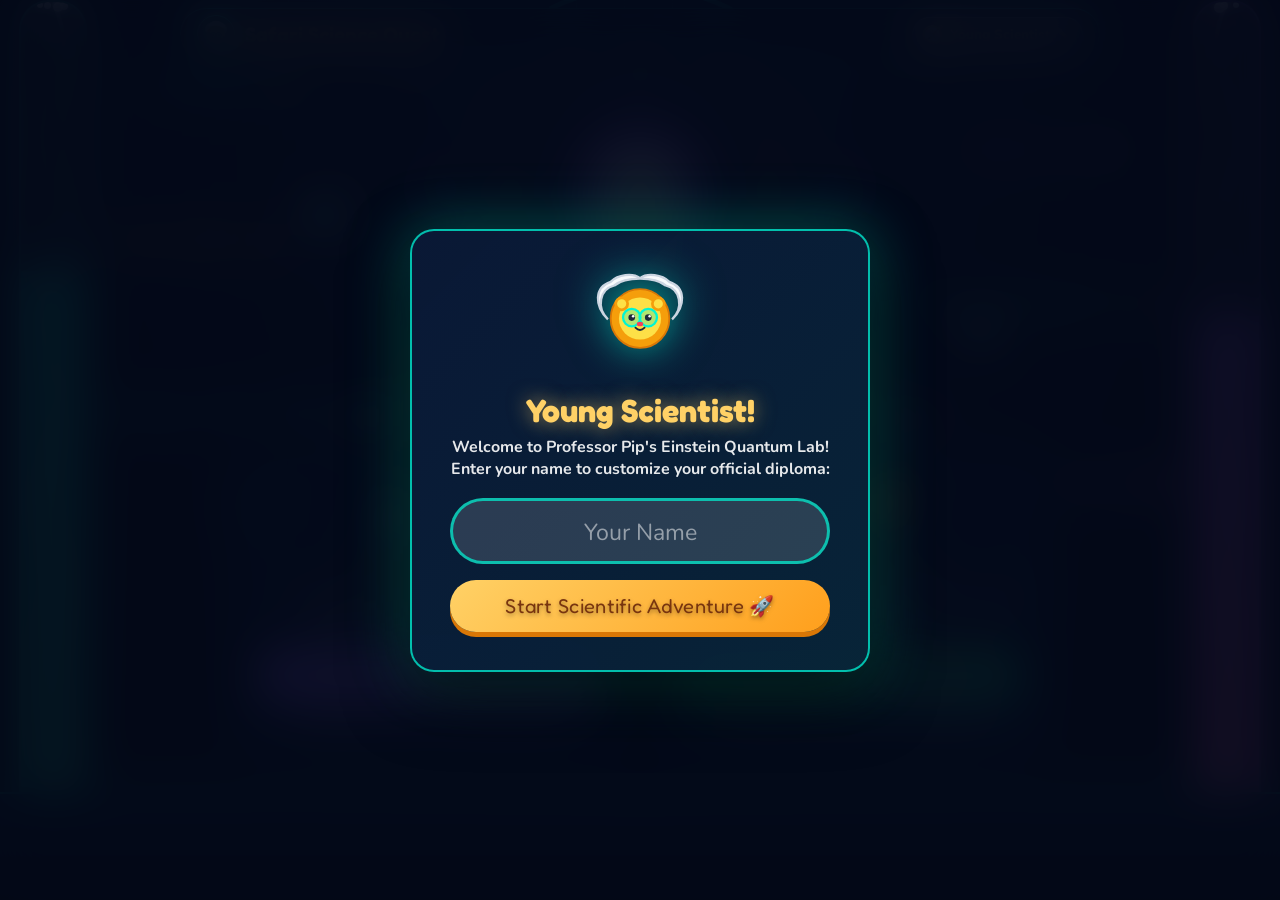
==== commit cfaeba7d: "Take 5: Quantum Science Lab makeover with vibranium fusion reactor, big condensers, chalkboard equat" ====
--- a/science/index.html
+++ b/science/index.html
@@ -3,95 +3,149 @@
 <head>
 <meta charset="UTF-8">
 <meta name="viewport" content="width=device-width,initial-scale=1,maximum-scale=1,user-scalable=no">
-<title>🔬 Safari Science Quest · Professor Pip's Einstein Discovery Lab</title>
+<title>🔬 Safari Science Quest · Professor Pip's Einstein Quantum Lab</title>
 <link rel="preconnect" href="https://fonts.googleapis.com">
 <link rel="preconnect" href="https://fonts.gstatic.com" crossorigin>
-<link href="https://fonts.googleapis.com/css2?family=Fredoka+One&family=Nunito:wght@700;800;900&display=swap" rel="stylesheet">
+<link href="https://fonts.googleapis.com/css2?family=Fredoka+One&family=Nunito:wght@700;800;900&family=JetBrains+Mono:wght@700;800&display=swap" rel="stylesheet">
 <style>
 *,*::before,*::after{box-sizing:border-box;margin:0;padding:0;-webkit-tap-highlight-color:transparent}
 :root{
   --fd:'Fredoka One',cursive;
   --fb:'Nunito',sans-serif;
-  --gold:#ffd60a;
-  --gold-glow:rgba(255,214,10,0.8);
+  --fm:'JetBrains Mono',monospace;
+  --gold:#ffd166;
+  --gold-glow:rgba(255,209,102,0.85);
   --cyan:#00f5d4;
+  --cyan-glow:rgba(0,245,212,0.65);
   --blue:#00b4d8;
   --neon-lime:#10b981;
   --neon-purple:#a855f7;
-  --deep-bg:#090a21;
+  --deep-bg:#060919;
   --r:clamp(14px,3vw,24px);
 }
 html,body{width:100%;height:100%;overflow:hidden;font-family:var(--fb);background:var(--deep-bg);color:#fff}
 
-/* ── EUPHORIC NEON SCIENTIFIC SAFARI BACKDROP ── */
+/* ── SCI-FI QUANTUM RESEARCH LABORATORY BACKDROP ── */
 #bg{position:fixed;inset:0;z-index:0;
-  background:linear-gradient(180deg,#090a21 0%,#0d1b3e 18%,#034078 38%,#0077b6 55%,#0096c7 68%,#059669 82%,#065f46 92%,#022c22 100%);
+  background:radial-gradient(ellipse at 50% 15%, #0d1b3e 0%, #060919 55%, #02040a 100%);
   overflow:hidden}
 
-/* Scientist Sun with golden spectacles */
-.sun-wrap{position:absolute;top:2%;right:clamp(16px,5vw,70px);
-  width:clamp(85px,14vw,125px);height:clamp(85px,14vw,125px);z-index:1;pointer-events:none;
-  filter:drop-shadow(0 0 34px rgba(0,245,212,.75))}
-.sun-svg{width:100%;height:100%;display:block;animation:bob 4s infinite ease-in-out alternate}
-
-/* Fluffy clouds with faint neon aura */
-.cloud{position:absolute;background:rgba(255,255,255,.86);border-radius:60px;
-  filter:drop-shadow(0 6px 16px rgba(0,245,212,.2));pointer-events:none;z-index:0}
-.cloud::before{content:'';position:absolute;background:rgba(255,255,255,.92);
-  border-radius:50%;width:58%;height:180%;top:-44%;left:16%}
-.cloud::after{content:'';position:absolute;background:rgba(255,255,255,.86);
-  border-radius:50%;width:44%;height:140%;top:-28%;right:10%}
-
-/* Animated science floating bubbles */
-.sci-bubble{position:absolute;border-radius:50%;pointer-events:none;z-index:1;
-  background:radial-gradient(circle at 30% 30%,rgba(255,255,255,0.8),rgba(0,245,212,0.3) 60%,rgba(168,85,247,0.35) 100%);
-  border:1.5px solid rgba(255,255,255,0.7);
-  box-shadow:0 0 14px rgba(0,245,212,0.45);
+/* Cybernetic Grid Floor & Ceiling */
+.cyber-grid{position:absolute;inset:0;pointer-events:none;
+  background-image:linear-gradient(rgba(0,245,212,0.06) 1px, transparent 1px),
+                   linear-gradient(90deg, rgba(0,245,212,0.06) 1px, transparent 1px);
+  background-size:48px 48px;
+  mask-image:radial-gradient(circle at 50% 40%, rgba(0,0,0,0.85) 20%, rgba(0,0,0,0.1) 80%);
+  -webkit-mask-image:radial-gradient(circle at 50% 40%, rgba(0,0,0,0.85) 20%, rgba(0,0,0,0.1) 80%)}
+
+/* Vibranium Fusion Containment Ring (Center-Top Core) */
+.fusion-core-wrap{position:absolute;top:-40px;left:50%;transform:translateX(-50%);
+  width:clamp(280px,50vw,460px);height:clamp(280px,50vw,460px);
+  pointer-events:none;z-index:1;opacity:0.85}
+.fusion-svg{width:100%;height:100%;display:block;animation:corePulse 6s infinite ease-in-out alternate}
+@keyframes corePulse{
+  0%{transform:scale(0.97);filter:drop-shadow(0 0 25px rgba(0,245,212,0.45))}
+  50%{transform:scale(1.03);filter:drop-shadow(0 0 45px rgba(168,85,247,0.65))}
+  100%{transform:scale(0.97);filter:drop-shadow(0 0 25px rgba(0,245,212,0.45))}
+}
+.rot-ring-cw{transform-origin:center;animation:spinCw 24s linear infinite}
+.rot-ring-ccw{transform-origin:center;animation:spinCcw 18s linear infinite}
+@keyframes spinCw{from{transform:rotate(0deg)}to{transform:rotate(360deg)}}
+@keyframes spinCcw{from{transform:rotate(360deg)}to{transform:rotate(0deg)}}
+
+/* Big Glowing Glass Condenser Tubes (Left & Right Flanks) */
+.condenser-tube{position:absolute;top:0;bottom:0;width:clamp(42px,6vw,68px);pointer-events:none;z-index:2;display:flex;flex-direction:column;align-items:center}
+.condenser-tube.left{left:clamp(6px,1.5vw,22px)}
+.condenser-tube.right{right:clamp(6px,1.5vw,22px)}
+.tube-glass{width:100%;height:100%;position:relative;border-radius:30px;
+  background:linear-gradient(90deg, rgba(255,255,255,0.15) 0%, rgba(255,255,255,0.03) 40%, rgba(0,245,212,0.08) 70%, rgba(255,255,255,0.2) 100%);
+  border:2px solid rgba(0,245,212,0.35);box-shadow:inset 0 0 16px rgba(0,245,212,0.25),0 0 24px rgba(0,245,212,0.2);
+  overflow:hidden}
+.condenser-tube.right .tube-glass{
+  border-color:rgba(168,85,247,0.35);box-shadow:inset 0 0 16px rgba(168,85,247,0.25),0 0 24px rgba(168,85,247,0.2);
+  background:linear-gradient(90deg, rgba(255,255,255,0.15) 0%, rgba(255,255,255,0.03) 40%, rgba(168,85,247,0.08) 70%, rgba(255,255,255,0.2) 100%)}
+.tube-liquid{position:absolute;bottom:0;left:0;right:0;height:70%;
+  background:linear-gradient(180deg, rgba(0,245,212,0.7) 0%, rgba(16,185,129,0.85) 100%);
+  box-shadow:0 0 30px rgba(0,245,212,0.6);animation:liquidWave 4s infinite ease-in-out alternate}
+.condenser-tube.right .tube-liquid{
+  height:65%;
+  background:linear-gradient(180deg, rgba(168,85,247,0.75) 0%, rgba(236,72,153,0.85) 100%);
+  box-shadow:0 0 30px rgba(168,85,247,0.6);animation:liquidWave2 4.5s infinite ease-in-out alternate}
+@keyframes liquidWave{0%{height:68%;opacity:0.85}100%{height:74%;opacity:0.95}}
+@keyframes liquidWave2{0%{height:63%;opacity:0.85}100%{height:70%;opacity:0.95}}
+
+/* Coiled Condenser Spiral inside Glass */
+.spiral-svg{position:absolute;inset:0;width:100%;height:100%;pointer-events:none;opacity:0.4}
+
+/* Rising Bubbles inside Tubes */
+.tube-bubble{position:absolute;background:rgba(255,255,255,0.85);border-radius:50%;
+  box-shadow:0 0 8px #fff;animation:riseBubble var(--dur,4s) var(--del,0s) infinite linear}
+@keyframes riseBubble{
+  0%{bottom:0%;transform:translateX(0) scale(0.6);opacity:0}
+  20%{opacity:0.85}
+  80%{opacity:0.85}
+  100%{bottom:72%;transform:translateX(var(--drift,6px)) scale(1.2);opacity:0}
+}
+
+/* Holographic Floating Chalkboard Equations */
+.holo-eq{position:absolute;font-family:var(--fm);font-size:clamp(.8rem,1.9vw,1.05rem);
+  font-weight:800;pointer-events:none;z-index:2;user-select:none;
+  padding:3px 10px;border-radius:6px;background:rgba(6,15,35,0.45);
+  border:1px solid rgba(0,245,212,0.3);
+  color:rgba(0,245,212,0.85);text-shadow:0 0 10px rgba(0,245,212,0.75);
+  animation:floatHolo var(--d,6s) var(--del,0s) infinite ease-in-out alternate}
+.holo-eq.purple{color:rgba(192,132,252,0.9);border-color:rgba(168,85,247,0.4);text-shadow:0 0 10px rgba(168,85,247,0.75)}
+.holo-eq.gold{color:rgba(255,209,102,0.9);border-color:rgba(255,209,102,0.4);text-shadow:0 0 10px rgba(255,209,102,0.75)}
+.holo-eq.lime{color:rgba(52,211,153,0.9);border-color:rgba(16,185,129,0.4);text-shadow:0 0 10px rgba(16,185,129,0.75)}
+@keyframes floatHolo{
+  0%{transform:translateY(0) scale(1);opacity:0.75}
+  50%{transform:translateY(-8px) scale(1.03);opacity:0.95}
+  100%{transform:translateY(4px) scale(0.98);opacity:0.7}
+}
+
+/* Floating Science Bubbles */
+.sci-bubble{position:absolute;border-radius:50%;pointer-events:none;z-index:2;
+  background:radial-gradient(circle at 35% 35%,rgba(255,255,255,0.85),rgba(0,245,212,0.3) 60%,rgba(168,85,247,0.4) 100%);
+  border:1.5px solid rgba(255,255,255,0.75);
+  box-shadow:0 0 16px rgba(0,245,212,0.55);
   animation:floatBubble var(--dur,6s) var(--del,0s) infinite ease-in-out alternate}
 @keyframes floatBubble{
   0%{transform:translate(0,0) scale(0.9);opacity:0.4}
-  50%{transform:translate(18px,-28px) scale(1.15);opacity:0.85}
-  100%{transform:translate(-12px,-55px) scale(0.95);opacity:0.3}
-}
-
-/* Glowing Chalkboard Science Doodles in sky */
-.chalk-doodle{position:absolute;font-family:var(--fd);font-size:clamp(.8rem,2vw,1.1rem);
-  color:rgba(0,245,212,0.38);pointer-events:none;z-index:1;user-select:none;
-  text-shadow:0 0 8px rgba(0,245,212,0.5)}
-
-/* Stars */
-.star{position:absolute;background:#ffd60a;border-radius:50%;pointer-events:none;z-index:1;
+  50%{transform:translate(14px,-24px) scale(1.15);opacity:0.9}
+  100%{transform:translate(-10px,-48px) scale(0.95);opacity:0.35}
+}
+
+/* Glowing Stars */
+.star{position:absolute;background:#ffd166;border-radius:50%;pointer-events:none;z-index:1;
   animation:twk var(--d,3s) var(--dl,0s) infinite alternate ease-in-out}
 @keyframes twk{0%{opacity:.25;transform:scale(.7)}100%{opacity:1;transform:scale(1.4)}}
 
-/* Ground & Palms */
-.ground{position:absolute;bottom:0;left:0;right:0;height:18%;
-  background:linear-gradient(180deg,#059669 0%,#065f46 55%,#022c22 100%);z-index:2;pointer-events:none}
-.tree{position:absolute;bottom:0;pointer-events:none;z-index:2}
-
-/* Animals & Science Motifs — strictly background, non-blocking */
-.bg-motif{position:absolute;z-index:2;user-select:none;font-size:clamp(1.8rem,4.5vw,2.8rem);
-  pointer-events:none;animation:bob var(--d,4s) infinite ease-in-out alternate;
-  filter:drop-shadow(0 4px 10px rgba(0,0,0,.3))}
-@keyframes bob{0%{transform:translateY(0) rotate(-3deg)}100%{transform:translateY(-12px) rotate(3deg)}}
+/* Lab Ground Platform with Laser Guide Lines */
+.ground{position:absolute;bottom:0;left:0;right:0;height:12%;
+  background:linear-gradient(180deg,#0a192f 0%,#050c18 60%,#02040a 100%);
+  border-top:2px solid rgba(0,245,212,0.5);
+  box-shadow:0 -6px 24px rgba(0,245,212,0.25);
+  z-index:2;pointer-events:none}
+.ground::after{content:'';position:absolute;top:0;left:0;right:0;height:1px;
+  background:linear-gradient(90deg,transparent,rgba(0,245,212,0.8),transparent)}
 
 /* ── NAME MODAL ── */
 #name-modal{position:fixed;inset:0;z-index:3000;display:flex;align-items:center;justify-content:center;
-  background:rgba(4,10,25,.9);backdrop-filter:blur(20px);padding:16px}
+  background:rgba(4,9,24,.92);backdrop-filter:blur(22px);padding:16px}
 #name-modal.hide{display:none}
-.nm-card{background:linear-gradient(135deg,rgba(10,25,50,.96),rgba(20,50,60,.94));
-  border:2.5px solid rgba(0,245,212,.7);border-radius:var(--r);padding:clamp(22px,4vw,38px);
-  text-align:center;width:100%;max-width:440px;
-  box-shadow:0 24px 64px rgba(0,0,0,.6),0 0 60px rgba(0,245,212,.35)}
-.nm-lion{font-size:clamp(3.8rem,11vw,5.5rem);display:block;animation:bob 2.5s infinite ease-in-out alternate;margin-bottom:8px}
-.nm-card h2{font-family:var(--fd);color:var(--gold);font-size:clamp(1.4rem,5vw,2rem);margin-bottom:6px;text-shadow:0 0 20px rgba(251,191,36,.6)}
+.nm-card{background:linear-gradient(135deg,rgba(10,25,55,.96),rgba(8,38,58,.94));
+  border:2.5px solid rgba(0,245,212,.75);border-radius:var(--r);padding:clamp(22px,4vw,38px);
+  text-align:center;width:100%;max-width:460px;
+  box-shadow:0 24px 64px rgba(0,0,0,.7),0 0 60px rgba(0,245,212,.35)}
+.nm-pip-avatar{width:110px;height:110px;margin:0 auto 12px;filter:drop-shadow(0 0 20px rgba(0,245,212,.6));animation:bob 3s infinite ease-in-out alternate}
+.nm-card h2{font-family:var(--fd);color:var(--gold);font-size:clamp(1.4rem,5vw,2rem);margin-bottom:6px;text-shadow:0 0 20px rgba(255,209,102,.6)}
 .nm-card p{color:rgba(255,255,255,.9);font-size:clamp(.85rem,2.5vw,1rem);font-weight:700;margin-bottom:18px}
 #nm-input{width:100%;padding:clamp(12px,3vw,16px) 20px;border-radius:100px;
   border:3px solid rgba(0,245,212,.7);background:rgba(255,255,255,.14);
   color:#fff;font-family:var(--fd);font-size:clamp(1.1rem,4vw,1.45rem);text-align:center;
   outline:none;transition:border-color .2s;margin-bottom:16px}
 #nm-input::placeholder{color:rgba(255,255,255,.5);font-family:var(--fb)}
-#nm-input:focus{border-color:var(--gold);box-shadow:0 0 18px rgba(255,214,10,.7)}
+#nm-input:focus{border-color:var(--gold);box-shadow:0 0 18px rgba(255,209,102,.7)}
 
 /* ── BUTTONS ── */
 .btn{font-family:var(--fd);letter-spacing:.3px;border:none;border-radius:100px;
@@ -117,13 +171,16 @@
   padding:clamp(4px,1vw,8px);gap:clamp(4px,1vw,8px);overflow:hidden}
 
 /* ── TOPBAR ── */
-#topbar{width:100%;max-width:880px;display:flex;align-items:center;justify-content:space-between;
-  padding:6px 14px;background:rgba(6,20,40,.82);backdrop-filter:blur(16px);
-  border-radius:100px;border:1.8px solid rgba(0,245,212,.45);flex-shrink:0;z-index:25}
-.brand{display:flex;align-items:center;gap:8px}
-.brand .li{font-size:1.6rem;animation:bob 3s infinite ease-in-out alternate}
-.brand h1{font-family:var(--fd);color:var(--gold);font-size:clamp(.92rem,3vw,1.25rem);
-  text-shadow:0 0 14px rgba(255,214,10,.6)}
+#topbar{width:100%;max-width:920px;display:flex;align-items:center;justify-content:space-between;
+  padding:6px 16px;background:rgba(6,18,42,.88);backdrop-filter:blur(20px);
+  border-radius:100px;border:1.8px solid rgba(0,245,212,.5);box-shadow:0 0 20px rgba(0,245,212,0.25);
+  flex-shrink:0;z-index:25}
+.brand{display:flex;align-items:center;gap:10px}
+.brand .pip-badge{width:38px;height:38px;display:flex;align-items:center;justify-content:center;
+  border-radius:50%;background:rgba(0,245,212,0.2);border:1.5px solid var(--cyan);
+  box-shadow:0 0 12px rgba(0,245,212,0.5)}
+.brand h1{font-family:var(--fd);color:var(--gold);font-size:clamp(.95rem,3vw,1.3rem);
+  text-shadow:0 0 14px rgba(255,209,102,.6)}
 .topright{display:flex;align-items:center;gap:8px}
 .stamp{background:linear-gradient(135deg,#10b981,#047857);border-radius:100px;
   padding:4px 12px;font-size:.76rem;font-weight:900;color:#fff;
@@ -134,29 +191,31 @@
   cursor:pointer;color:#fff;font-family:var(--fb);font-weight:800;font-size:.85rem;
   transition:background .2s,transform .15s}
 .ppill:hover{background:rgba(255,255,255,.26);transform:scale(1.03)}
-.ppill .pnm{color:var(--gold);max-width:96px;white-space:nowrap;overflow:hidden;text-overflow:ellipsis}
+.ppill .pnm{color:var(--gold);max-width:110px;white-space:nowrap;overflow:hidden;text-overflow:ellipsis}
 
 /* ── MAIN ── */
-#main{width:100%;max-width:880px;flex:1;min-height:0;display:flex;flex-direction:column;position:relative;z-index:15}
+#main{width:100%;max-width:920px;flex:1;min-height:0;display:flex;flex-direction:column;position:relative;z-index:15}
 .screen{display:none;flex-direction:column;height:100%}
 .screen.active{display:flex}
 
 /* ── CARD STYLES ── */
-.glass{background:rgba(255,255,255,.14);backdrop-filter:blur(18px);
+.glass{background:rgba(255,255,255,.12);backdrop-filter:blur(18px);
   border:1.5px solid rgba(255,255,255,.28);border-radius:var(--r);
-  box-shadow:0 8px 32px rgba(0,0,0,.24),inset 0 1px 0 rgba(255,255,255,.2)}
-.card{background:rgba(8,30,55,.88);backdrop-filter:blur(20px);
-  border:1.8px solid rgba(0,245,212,.48);border-radius:var(--r);
-  box-shadow:0 10px 32px rgba(0,0,0,.35),inset 0 1px 0 rgba(255,255,255,.18)}
+  box-shadow:0 8px 32px rgba(0,0,0,.35),inset 0 1px 0 rgba(255,255,255,.2)}
+.card{background:rgba(8,26,56,.9);backdrop-filter:blur(22px);
+  border:1.8px solid rgba(0,245,212,.5);border-radius:var(--r);
+  box-shadow:0 12px 36px rgba(0,0,0,.45),inset 0 1px 0 rgba(255,255,255,.18)}
 
 /* ── SCREEN: START ── */
 #sc-start{flex:1;align-items:center;justify-content:center;gap:clamp(10px,2vw,18px)}
-.hero{text-align:center;color:#fff}
-.hero .crown{font-size:clamp(2.4rem,6.5vw,3.8rem);display:block;animation:bob 2.5s infinite ease-in-out alternate;filter:drop-shadow(0 4px 14px rgba(0,245,212,.6))}
+.hero{text-align:center;color:#fff;display:flex;flex-direction:column;align-items:center}
+.hero-pip-wrap{width:clamp(110px,18vw,145px);height:clamp(110px,18vw,145px);margin-bottom:4px;
+  filter:drop-shadow(0 0 28px rgba(0,245,212,0.7));animation:bob 3s infinite ease-in-out alternate}
+@keyframes bob{0%{transform:translateY(0)}100%{transform:translateY(-10px)}}
 .hero h2{font-family:var(--fd);font-size:clamp(1.6rem,5.5vw,2.8rem);color:var(--gold);
-  text-shadow:0 0 32px rgba(251,191,36,.95),0 3px 0 rgba(0,0,0,.35);line-height:1.15;letter-spacing:.5px}
+  text-shadow:0 0 32px rgba(255,209,102,.95),0 3px 0 rgba(0,0,0,.35);line-height:1.15;letter-spacing:.5px}
 .hero p{font-size:clamp(.88rem,2.4vw,1.15rem);color:rgba(255,255,255,.92);margin-top:4px;font-weight:800;text-shadow:0 2px 8px rgba(0,0,0,.3)}
-.mode-grid{width:100%;max-width:800px;display:grid;grid-template-columns:1fr 1fr;gap:clamp(12px,2.6vw,22px)}
+.mode-grid{width:100%;max-width:820px;display:grid;grid-template-columns:1fr 1fr;gap:clamp(12px,2.6vw,22px)}
 .mcard{padding:clamp(16px,2.8vw,26px);display:flex;flex-direction:column;align-items:center;text-align:center;gap:8px;border-radius:clamp(16px,3vw,26px)}
 .mcard .mi{font-size:clamp(2.2rem,5.2vw,3.2rem);filter:drop-shadow(0 4px 8px rgba(0,0,0,.25))}
 .mcard .mt{font-family:var(--fd);color:var(--gold);font-size:clamp(1.08rem,3vw,1.38rem);letter-spacing:.4px}
@@ -166,15 +225,15 @@
 /* ── SCREEN: TRAINING / DISCOVERY LABS ── */
 #sc-train{flex:1;gap:clamp(8px,2vw,12px)}
 .tbar{display:flex;align-items:center;gap:10px;flex-shrink:0;
-  background:rgba(6,20,40,.82);backdrop-filter:blur(14px);
-  border-radius:100px;border:1.8px solid rgba(0,245,212,.45);
+  background:rgba(6,20,44,.85);backdrop-filter:blur(16px);
+  border-radius:100px;border:1.8px solid rgba(0,245,212,.48);
   padding:5px 14px;width:100%}
 .bk{background:rgba(255,255,255,.16);border:1.5px solid rgba(255,255,255,.3);
   border-radius:100px;padding:5px 14px;color:#fff;font-weight:800;font-size:.85rem;
   cursor:pointer;transition:background .2s;z-index:20}
 .bk:hover{background:rgba(255,255,255,.28)}
 .tbar-title{font-family:var(--fd);color:var(--gold);font-size:clamp(.9rem,2.6vw,1.18rem);
-  text-shadow:0 0 10px rgba(251,191,36,.5)}
+  text-shadow:0 0 10px rgba(255,209,102,.5)}
 .camps{display:grid;grid-template-columns:repeat(auto-fit,minmax(140px,1fr));
   gap:clamp(8px,2vw,14px);flex:1;min-height:0;align-content:start}
 .camp{display:flex;flex-direction:column;align-items:center;justify-content:center;
@@ -197,23 +256,26 @@
   gap:clamp(6px,1.2vw,9px);flex:1;min-height:0;position:relative;z-index:15}
 .lab-badge, .zbadge{font-family:var(--fd);font-size:clamp(.72rem,1.8vw,.86rem);
   padding:3px 14px;border-radius:100px;background:rgba(0,245,212,.18);
-  border:1px solid rgba(0,245,212,.45);color:var(--cyan);letter-spacing:.5px;flex-shrink:0}
-#lab-prompt, #q-prompt{font-size:clamp(.92rem,2.5vw,1.16rem);color:#fff;
+  border:1px solid rgba(0,245,212,.5);color:var(--cyan);letter-spacing:.5px;flex-shrink:0}
+#lab-prompt, #q-prompt{font-size:clamp(.92rem,2.5vw,1.18rem);color:#fff;
   font-weight:800;flex-shrink:0;max-width:100%}
 
-/* The Main Visual Spotlight Box (Generous Margins & Dual-Card Separation) */
-#lab-disp, #q-disp{width:100%;background:rgba(4,14,32,.5);border:1.8px solid rgba(0,245,212,.35);
+/* The Main Visual Spotlight Box (Generously Sized, Rich Illustrations) */
+#lab-disp, #q-disp{width:100%;background:rgba(4,14,35,.62);border:1.8px solid rgba(0,245,212,.4);
   border-radius:clamp(14px,2.5vw,20px);
   display:flex;flex-direction:column;align-items:center;justify-content:center;
-  padding:clamp(6px,1.5vw,12px);
-  overflow:visible;text-align:center;flex:1;min-height:min(24vh,135px);max-height:min(34vh,195px);position:relative}
+  padding:clamp(8px,1.5vw,14px);
+  overflow:visible;text-align:center;flex:1;
+  min-height:clamp(135px,24vh,195px);max-height:clamp(165px,30vh,230px);position:relative}
 
 /* Inner graphic spotlight container */
-.disp-spotlight{display:flex;align-items:center;justify-content:center;gap:16px;width:100%;flex:1}
+.disp-spotlight{display:flex;align-items:center;justify-content:center;width:100%;flex:1}
+.disp-spotlight svg{width:100%;max-width:480px;height:auto;max-height:140px;display:block}
+
 /* Concept label pill (generously spaced beneath graphics, never squished) */
 .disp-pill{margin-top:6px;font-family:var(--fd);font-size:clamp(.74rem,1.9vw,.92rem);
-  letter-spacing:.4px;padding:3px 14px;border-radius:100px;background:rgba(0,0,0,.45);
-  border:1.5px solid rgba(0,245,212,.5);color:var(--gold);text-shadow:0 0 10px rgba(255,214,10,.6);flex-shrink:0}
+  letter-spacing:.4px;padding:3px 14px;border-radius:100px;background:rgba(0,0,0,.5);
+  border:1.5px solid rgba(0,245,212,.5);color:var(--gold);text-shadow:0 0 10px rgba(255,209,102,.6);flex-shrink:0}
 
 /* Choices Row */
 .lab-choices{display:flex;flex-wrap:wrap;gap:10px;justify-content:center;width:100%;flex-shrink:0;z-index:20}
@@ -236,11 +298,11 @@
 /* ── SCREEN: EXAM ── */
 #sc-exam{gap:clamp(7px,1.8vw,12px);flex:1}
 .prow{display:flex;align-items:center;gap:10px;flex-shrink:0;
-  background:rgba(6,20,40,.82);backdrop-filter:blur(14px);
-  border-radius:100px;border:1.8px solid rgba(0,245,212,.45);
+  background:rgba(6,20,44,.85);backdrop-filter:blur(16px);
+  border-radius:100px;border:1.8px solid rgba(0,245,212,.48);
   padding:5px 14px;width:100%}
 .qlbl{font-family:var(--fd);color:var(--gold);font-size:clamp(.84rem,2.3vw,1.08rem);
-  white-space:nowrap;text-shadow:0 0 12px rgba(251,191,36,.7)}
+  white-space:nowrap;text-shadow:0 0 12px rgba(255,209,102,.7)}
 .ptrack{flex:1;height:clamp(9px,1.8vw,14px);background:rgba(0,0,0,.38);border-radius:100px;
   overflow:hidden;border:1.5px solid rgba(255,255,255,.18)}
 .pfill{height:100%;background:linear-gradient(90deg,#00f5d4,#00b4d8);border-radius:100px;
@@ -252,10 +314,10 @@
 .abtn{font-family:var(--fd);font-size:clamp(.92rem,2.4vw,1.15rem);
   padding:clamp(10px,2vw,15px) clamp(12px,2.5vw,18px);
   border-radius:clamp(12px,2vw,18px);border:2px solid rgba(255,255,255,.28);
-  background:rgba(10,35,65,.85);color:#fff;cursor:pointer;
+  background:rgba(10,35,70,.88);color:#fff;cursor:pointer;
   transition:all .15s;text-align:center;word-break:break-word;
   box-shadow:0 4px 14px rgba(0,0,0,.3);position:relative;z-index:25}
-.abtn:hover{background:rgba(20,55,95,.95);border-color:var(--gold);transform:scale(1.02);box-shadow:0 0 16px rgba(0,245,212,.4)}
+.abtn:hover{background:rgba(20,55,100,.95);border-color:var(--gold);transform:scale(1.02);box-shadow:0 0 16px rgba(0,245,212,.4)}
 .abtn:active{transform:scale(.97)}
 .abtn.ok{background:rgba(16,185,129,.9)!important;border-color:#34d399!important;box-shadow:0 0 18px #10b981}
 .abtn.no{background:rgba(239,68,68,.9)!important;border-color:#f87171!important}
@@ -273,7 +335,7 @@
 .res-card{padding:clamp(16px,3vw,26px);text-align:center;display:flex;flex-direction:column;align-items:center;gap:10px}
 .trophy{font-size:clamp(3.5rem,10vw,5rem);animation:bob 2s infinite ease-in-out alternate}
 .rscore{font-family:var(--fd);font-size:clamp(2rem,6vw,3.2rem);color:var(--gold);
-  text-shadow:0 0 24px rgba(251,191,36,.8)}
+  text-shadow:0 0 24px rgba(255,209,102,.8)}
 .tpill{font-family:var(--fd);padding:6px 20px;border-radius:100px;font-size:clamp(.95rem,2.8vw,1.25rem);letter-spacing:.4px}
 .tg{background:linear-gradient(135deg,#f59e0b,#d97706);color:#fff;box-shadow:0 0 20px rgba(245,158,11,.6)}
 .ts{background:linear-gradient(135deg,#94a3b8,#64748b);color:#fff;box-shadow:0 0 16px rgba(148,163,184,.5)}
@@ -281,24 +343,24 @@
 .rmsg{color:rgba(255,255,255,.9);font-weight:800;font-size:clamp(.9rem,2.4vw,1.12rem);max-width:560px}
 
 /* Near-miss Silver & Bronze Remediation Cards */
-.nm-card{background:rgba(255,255,255,.12);border:2px solid #38bdf8;border-radius:20px;
+.nm-remed-card{background:rgba(255,255,255,.12);border:2px solid #38bdf8;border-radius:20px;
   padding:16px;width:100%;max-width:540px;text-align:center;display:flex;flex-direction:column;align-items:center;gap:8px}
 .bronze-card{background:rgba(239,68,68,.18);border:2px solid #ef4444;border-radius:20px;
   padding:16px;width:100%;max-width:540px;text-align:center;display:flex;flex-direction:column;align-items:center;gap:8px}
 
 /* Canvas Certificate Wrapper */
-#cert-wrap{width:100%;max-width:840px;background:rgba(0,0,0,.45);border-radius:20px;
-  padding:10px;box-shadow:0 16px 48px rgba(0,0,0,.6);display:flex;flex-direction:column;align-items:center;gap:10px}
+#cert-wrap{width:100%;max-width:840px;background:rgba(0,0,0,.5);border-radius:20px;
+  padding:10px;box-shadow:0 16px 48px rgba(0,0,0,.7);display:flex;flex-direction:column;align-items:center;gap:10px}
 #cv-cert{width:100%;height:auto;max-width:800px;border-radius:14px;box-shadow:0 8px 24px rgba(0,0,0,.5);display:block}
 
 /* Scratchpad Modal */
-#sp-modal{position:fixed;inset:0;z-index:3000;background:rgba(0,18,30,.88);backdrop-filter:blur(16px);
+#sp-modal{position:fixed;inset:0;z-index:3000;background:rgba(0,18,34,.9);backdrop-filter:blur(18px);
   display:none;flex-direction:column;align-items:center;justify-content:center;padding:12px}
 #sp-modal.active{display:flex}
-.sp-box{background:#041525;border:2px solid #00f5d4;border-radius:20px;width:100%;max-width:680px;
-  display:flex;flex-direction:column;padding:12px;gap:10px;box-shadow:0 20px 60px rgba(0,0,0,.7)}
+.sp-box{background:#041528;border:2px solid #00f5d4;border-radius:20px;width:100%;max-width:680px;
+  display:flex;flex-direction:column;padding:12px;gap:10px;box-shadow:0 20px 60px rgba(0,0,0,.8)}
 .sp-bar{display:flex;align-items:center;justify-content:space-between}
-#cv-scratch{width:100%;height:320px;background:#030d17;border-radius:12px;border:1.5px solid rgba(255,255,255,.2);touch-action:none;cursor:crosshair}
+#cv-scratch{width:100%;height:320px;background:#020a14;border-radius:12px;border:1.5px solid rgba(255,255,255,.2);touch-action:none;cursor:crosshair}
 .sp-tools{display:flex;align-items:center;gap:8px;flex-wrap:wrap}
 
 /* Hidden Utility */
@@ -307,85 +369,124 @@
 </head>
 <body>
 <div id="bg">
-  <div class="sun-wrap">
-    <svg class="sun-svg" viewBox="0 0 100 100">
-      <circle cx="50" cy="50" r="34" fill="#ffd166"/>
-      <g fill="#ffb703">
-        <polygon points="50,4 56,18 44,18"/>
-        <polygon points="50,96 56,82 44,82"/>
-        <polygon points="4,50 18,56 18,44"/>
-        <polygon points="96,50 82,56 82,44"/>
-        <polygon points="17,17 30,24 24,30"/>
-        <polygon points="83,83 70,76 76,70"/>
-        <polygon points="83,17 76,30 70,24"/>
-        <polygon points="17,83 24,70 30,76"/>
+  <div class="cyber-grid"></div>
+
+  <!-- Vibranium Fusion Containment Ring (Dark Matter Plasma Core) -->
+  <div class="fusion-core-wrap">
+    <svg class="fusion-svg" viewBox="0 0 200 200">
+      <defs>
+        <radialGradient id="plasmaGrad" cx="50%" cy="50%" r="50%">
+          <stop offset="0%" stop-color="#ffffff"/>
+          <stop offset="25%" stop-color="#00f5d4"/>
+          <stop offset="60%" stop-color="#a855f7"/>
+          <stop offset="100%" stop-color="#0d1b3e" stop-opacity="0"/>
+        </radialGradient>
+        <filter id="coreGlow" x="-30%" y="-30%" width="160%" height="160%">
+          <feGaussianBlur stdDeviation="4" result="blur"/>
+          <feComposite in="SourceGraphic" in2="blur" operator="over"/>
+        </filter>
+      </defs>
+      <!-- Outer Magnetic Containment Ring (Clockwise) -->
+      <g class="rot-ring-cw">
+        <circle cx="100" cy="100" r="88" fill="none" stroke="rgba(0,245,212,0.45)" stroke-width="2" stroke-dasharray="14 8 4 8"/>
+        <circle cx="100" cy="100" r="76" fill="none" stroke="rgba(168,85,247,0.5)" stroke-width="1.5" stroke-dasharray="8 6"/>
+        <!-- Emitter nodes -->
+        <circle cx="100" cy="12" r="3.5" fill="#00f5d4"/>
+        <circle cx="100" cy="188" r="3.5" fill="#00f5d4"/>
+        <circle cx="12" cy="100" r="3.5" fill="#a855f7"/>
+        <circle cx="188" cy="100" r="3.5" fill="#a855f7"/>
       </g>
-      <!-- Scientist Round Spectacles -->
-      <circle cx="40" cy="46" r="10" fill="rgba(0,245,212,0.25)" stroke="#1e293b" stroke-width="2"/>
-      <circle cx="60" cy="46" r="10" fill="rgba(0,245,212,0.25)" stroke="#1e293b" stroke-width="2"/>
-      <line x1="50" y1="46" x2="50" y2="46" stroke="#1e293b" stroke-width="2"/>
-      <!-- Eyes inside glasses -->
-      <circle cx="40" cy="46" r="3.5" fill="#1e293b"/>
-      <circle cx="60" cy="46" r="3.5" fill="#1e293b"/>
-      <circle cx="41.5" cy="44.5" r="1.2" fill="#fff"/>
-      <circle cx="61.5" cy="44.5" r="1.2" fill="#fff"/>
-      <!-- Rosy cheeks -->
-      <circle cx="31" cy="55" r="4.5" fill="#fb7185" opacity="0.6"/>
-      <circle cx="69" cy="55" r="4.5" fill="#fb7185" opacity="0.6"/>
-      <!-- Cheerful smile -->
-      <path d="M 42 56 Q 50 64 58 56" stroke="#1e293b" stroke-width="2.6" fill="none" stroke-linecap="round"/>
+      <!-- Inner Stator Ring (Counter-Clockwise) -->
+      <g class="rot-ring-ccw">
+        <circle cx="100" cy="100" r="62" fill="none" stroke="rgba(255,209,102,0.6)" stroke-width="2.5" stroke-dasharray="24 12"/>
+        <polygon points="100,42 104,50 96,50" fill="#ffd166"/>
+        <polygon points="100,158 104,150 96,150" fill="#ffd166"/>
+        <polygon points="42,100 50,104 50,96" fill="#ffd166"/>
+        <polygon points="158,100 150,104 150,96" fill="#ffd166"/>
+      </g>
+      <!-- Vibranium Plasma Orb -->
+      <circle cx="100" cy="100" r="36" fill="url(#plasmaGrad)" filter="url(#coreGlow)"/>
+      <circle cx="100" cy="100" r="16" fill="#ffffff" opacity="0.9"/>
     </svg>
   </div>
 
-  <!-- Chalkboard scientific doodles in the sky -->
-  <div class="chalk-doodle" style="top:9%;left:12%">E = mc² 💡</div>
-  <div class="chalk-doodle" style="top:16%;right:26%">F = m · a ⚡</div>
-  <div class="chalk-doodle" style="top:26%;left:5%">H₂O 💧</div>
-  <div class="chalk-doodle" style="top:32%;right:10%">N 🧲 S</div>
-
-  <!-- Floating felt clouds -->
-  <div class="cloud" style="width:160px;height:42px;top:8%;left:6%"></div>
-  <div class="cloud" style="width:220px;height:54px;top:15%;right:24%"></div>
-  <div class="cloud" style="width:140px;height:38px;top:28%;left:2%"></div>
-  
+  <!-- Big Glowing Glass Condenser Tubes (Left & Right Flanks) -->
+  <div class="condenser-tube left">
+    <div class="tube-glass">
+      <div class="tube-liquid"></div>
+      <!-- Internal Coiled Spiral -->
+      <svg class="spiral-svg" viewBox="0 0 50 400" preserveAspectRatio="none">
+        <path d="M 25 0 Q 42 20 25 40 Q 8 60 25 80 Q 42 100 25 120 Q 8 140 25 160 Q 42 180 25 200 Q 8 220 25 240 Q 42 260 25 280 Q 8 300 25 320 Q 42 340 25 360 Q 8 380 25 400" fill="none" stroke="rgba(255,255,255,0.7)" stroke-width="3"/>
+      </svg>
+      <!-- Bubbles -->
+      <div class="tube-bubble" style="width:7px;height:7px;left:35%;--dur:3.2s;--del:0.2s;--drift:5px"></div>
+      <div class="tube-bubble" style="width:10px;height:10px;left:50%;--dur:4.5s;--del:1.2s;--drift:-6px"></div>
+      <div class="tube-bubble" style="width:6px;height:6px;left:25%;--dur:2.8s;--del:2.1s;--drift:4px"></div>
+      <div class="tube-bubble" style="width:8px;height:8px;left:60%;--dur:3.8s;--del:0.8s;--drift:-4px"></div>
+    </div>
+  </div>
+
+  <div class="condenser-tube right">
+    <div class="tube-glass">
+      <div class="tube-liquid"></div>
+      <!-- Internal Coiled Spiral -->
+      <svg class="spiral-svg" viewBox="0 0 50 400" preserveAspectRatio="none">
+        <path d="M 25 0 Q 8 20 25 40 Q 42 60 25 80 Q 8 100 25 120 Q 42 140 25 160 Q 8 180 25 200 Q 42 220 25 240 Q 8 260 25 280 Q 42 300 25 320 Q 8 340 25 360 Q 42 380 25 400" fill="none" stroke="rgba(255,255,255,0.7)" stroke-width="3"/>
+      </svg>
+      <!-- Bubbles -->
+      <div class="tube-bubble" style="width:8px;height:8px;left:40%;--dur:3.6s;--del:0.4s;--drift:-5px"></div>
+      <div class="tube-bubble" style="width:6px;height:6px;left:60%;--dur:2.9s;--del:1.5s;--drift:4px"></div>
+      <div class="tube-bubble" style="width:11px;height:11px;left:30%;--dur:4.8s;--del:2.3s;--drift:-6px"></div>
+    </div>
+  </div>
+
+  <!-- Holographic Chalkboard Science Equations in Neon Glow -->
+  <div class="holo-eq" style="top:8%;left:11%;--d:5.5s;--del:0s">⟨ E = mc² ⟩ 💡</div>
+  <div class="holo-eq purple" style="top:15%;right:11%;--d:6.2s;--del:0.8s">[ F = m · a ] ⚡</div>
+  <div class="holo-eq gold" style="top:25%;left:8%;--d:5.8s;--del:1.4s">⟨ ΔQ = mcΔT ⟩ 🔥</div>
+  <div class="holo-eq lime" style="top:32%;right:9%;--d:6.8s;--del:2.0s">[ F_g = G(m₁m₂)/r² ] 🪐</div>
+  <div class="holo-eq" style="top:44%;left:7%;--d:7.2s;--del:0.5s">⟨ C₆H₁₂O₆ + 6O₂ ➔ 6CO₂ + 6H₂O ⟩ 🍃</div>
+  <div class="holo-eq purple" style="top:52%;right:8%;--d:6.0s;--del:1.7s">[ ∇ · B = 0 ] 🧲</div>
+
   <!-- Floating animated science bubbles with neon liquid -->
-  <div class="sci-bubble" style="width:36px;height:36px;top:20%;left:22%;--dur:5s;--del:0s"></div>
-  <div class="sci-bubble" style="width:28px;height:28px;top:32%;right:18%;--dur:6.5s;--del:1.2s"></div>
-  <div class="sci-bubble" style="width:42px;height:42px;top:46%;left:8%;--dur:7s;--del:2s"></div>
-  <div class="sci-bubble" style="width:32px;height:32px;top:58%;right:12%;--dur:5.5s;--del:0.8s"></div>
-
-  <!-- Stars -->
+  <div class="sci-bubble" style="width:38px;height:38px;top:22%;left:24%;--dur:5.2s;--del:0s"></div>
+  <div class="sci-bubble" style="width:30px;height:30px;top:35%;right:22%;--dur:6.5s;--del:1.2s"></div>
+  <div class="sci-bubble" style="width:44px;height:44px;top:54%;left:18%;--dur:7s;--del:2s"></div>
+  <div class="sci-bubble" style="width:32px;height:32px;top:64%;right:19%;--dur:5.5s;--del:0.8s"></div>
+
+  <!-- Lab Stars -->
   <div class="star" style="width:6px;height:6px;top:10%;left:32%;--d:3.2s;--dl:0.5s"></div>
-  <div class="star" style="width:8px;height:8px;top:14%;left:52%;--d:2.8s;--dl:1s"></div>
+  <div class="star" style="width:8px;height:8px;top:14%;left:58%;--d:2.8s;--dl:1s"></div>
   <div class="star" style="width:6px;height:6px;top:20%;right:35%;--d:3.5s;--dl:0.2s"></div>
-  <div class="star" style="width:7px;height:7px;top:38%;left:45%;--d:4s;--dl:1.5s"></div>
-
-  <!-- Ground & Palms -->
+  <div class="star" style="width:7px;height:7px;top:38%;left:48%;--d:4s;--dl:1.5s"></div>
+
+  <!-- Lab Floor Platform -->
   <div class="ground"></div>
-  <svg class="tree" style="left:-15px;height:220px" viewBox="0 0 100 200">
-    <path d="M50 200 Q48 100 50 60 Q52 100 50 200" fill="#78350f" stroke="#451a03" stroke-width="3"/>
-    <ellipse cx="25" cy="50" rx="35" ry="14" fill="#10b981" transform="rotate(-25 25 50)"/>
-    <ellipse cx="75" cy="50" rx="35" ry="14" fill="#059669" transform="rotate(25 75 50)"/>
-    <ellipse cx="50" cy="35" rx="38" ry="15" fill="#34d399"/>
-  </svg>
-  <svg class="tree" style="right:-15px;height:220px" viewBox="0 0 100 200">
-    <path d="M50 200 Q48 100 50 60 Q52 100 50 200" fill="#78350f" stroke="#451a03" stroke-width="3"/>
-    <ellipse cx="25" cy="50" rx="35" ry="14" fill="#059669" transform="rotate(-25 25 50)"/>
-    <ellipse cx="75" cy="50" rx="35" ry="14" fill="#10b981" transform="rotate(25 75 50)"/>
-    <ellipse cx="50" cy="35" rx="38" ry="15" fill="#34d399"/>
-  </svg>
-
-  <!-- Background motifs (positioned safely away from answer buttons, pointer-events none) -->
-  <div class="bg-motif" style="bottom:12%;left:3%;--d:4.2s">🐘</div>
-  <div class="bg-motif" style="bottom:16%;right:4%;--d:3.8s">🦋</div>
-  <div class="bg-motif" style="bottom:3%;left:48%;--d:4.5s;font-size:1.6rem;opacity:0.6">🌸</div>
 </div>
 
 <!-- ── APP CONTAINER ── -->
 <div id="app">
   <nav id="topbar">
     <div class="brand">
-      <span class="li">🦁🥽</span>
+      <div class="pip-badge">
+        <svg viewBox="0 0 60 60" style="width:32px;height:32px">
+          <!-- Mini Professor Pip Face -->
+          <!-- Einstein Hair -->
+          <path d="M 12 28 Q 6 16 18 10 Q 30 2 42 10 Q 54 16 48 28" fill="#f8fafc" stroke="#cbd5e1" stroke-width="1.8"/>
+          <!-- Mane -->
+          <circle cx="30" cy="32" r="18" fill="#f59e0b"/>
+          <!-- Face -->
+          <circle cx="30" cy="33" r="13" fill="#fde047"/>
+          <!-- Specs -->
+          <circle cx="25" cy="32" r="5" fill="rgba(0,245,212,0.4)" stroke="#1e293b" stroke-width="1.5"/>
+          <circle cx="35" cy="32" r="5" fill="rgba(0,245,212,0.4)" stroke="#1e293b" stroke-width="1.5"/>
+          <line x1="30" y1="32" x2="30" y2="32" stroke="#1e293b" stroke-width="1.5"/>
+          <circle cx="25" cy="32" r="1.8" fill="#1e293b"/>
+          <circle cx="35" cy="32" r="1.8" fill="#1e293b"/>
+          <!-- Smile -->
+          <path d="M 27 38 Q 30 42 33 38" stroke="#1e293b" stroke-width="1.5" fill="none" stroke-linecap="round"/>
+        </svg>
+      </div>
       <h1>Safari Science Quest</h1>
     </div>
     <div class="topright">
@@ -403,9 +504,64 @@
     <!-- SCREEN 1: START SCREEN -->
     <section class="screen active" id="sc-start">
       <div class="hero">
-        <span class="crown">👑🧪</span>
+        <div class="hero-pip-wrap">
+          <svg viewBox="0 0 120 120" style="width:100%;height:100%">
+            <!-- Full Professor Pip Mascot with Einstein Hair, Specs, Lab Coat & Flask -->
+            <defs>
+              <linearGradient id="pipCoat" x1="0%" y1="0%" x2="100%" y2="100%">
+                <stop offset="0%" stop-color="#ffffff"/>
+                <stop offset="100%" stop-color="#e2e8f0"/>
+              </linearGradient>
+              <linearGradient id="pipFlask" x1="0%" y1="0%" x2="0%" y2="100%">
+                <stop offset="0%" stop-color="#00f5d4"/>
+                <stop offset="100%" stop-color="#10b981"/>
+              </linearGradient>
+            </defs>
+            <!-- Wild Einstein Hair Shock -->
+            <path d="M 25 55 C 10 40 10 20 28 14 C 36 6 52 4 60 10 C 68 4 84 6 92 14 C 110 20 110 40 95 55 C 108 42 104 22 88 18 C 76 8 44 8 32 18 C 16 22 12 42 25 55 Z" fill="#f8fafc" stroke="#cbd5e1" stroke-width="2.5"/>
+            <!-- Golden Lion Mane -->
+            <circle cx="60" cy="54" r="32" fill="#f59e0b" stroke="#d97706" stroke-width="2"/>
+            <!-- Lab Coat Body -->
+            <path d="M 38 82 L 32 114 L 88 114 L 82 82 Z" fill="url(#pipCoat)" stroke="#94a3b8" stroke-width="2"/>
+            <!-- Lapels -->
+            <polygon points="60,82 52,98 60,114" fill="#cbd5e1"/>
+            <polygon points="60,82 68,98 60,114" fill="#cbd5e1"/>
+            <!-- Pocket with pens -->
+            <rect x="68" y="94" width="12" height="12" rx="2" fill="#e2e8f0" stroke="#94a3b8" stroke-width="1.2"/>
+            <line x1="71" y1="90" x2="71" y2="94" stroke="#00f5d4" stroke-width="2" stroke-linecap="round"/>
+            <line x1="75" y1="88" x2="75" y2="94" stroke="#ff70a6" stroke-width="2" stroke-linecap="round"/>
+            <line x1="78" y1="91" x2="78" y2="94" stroke="#ffd166" stroke-width="1.8" stroke-linecap="round"/>
+            <!-- Pip Head -->
+            <circle cx="60" cy="54" r="23" fill="#fde047"/>
+            <!-- Ears -->
+            <circle cx="40" cy="38" r="8" fill="#f59e0b"/>
+            <circle cx="40" cy="38" r="5" fill="#fde047"/>
+            <circle cx="80" cy="38" r="8" fill="#f59e0b"/>
+            <circle cx="80" cy="38" r="5" fill="#fde047"/>
+            <!-- Round Scientist Spectacles (Glowing Neon Cyan) -->
+            <circle cx="51" cy="53" r="9.5" fill="rgba(0,245,212,0.3)" stroke="#00f5d4" stroke-width="2.5"/>
+            <circle cx="69" cy="53" r="9.5" fill="rgba(0,245,212,0.3)" stroke="#00f5d4" stroke-width="2.5"/>
+            <line x1="60.5" y1="53" x2="59.5" y2="53" stroke="#00f5d4" stroke-width="2.5"/>
+            <!-- Big Eyes inside Specs -->
+            <circle cx="51" cy="53" r="3.6" fill="#1e293b"/>
+            <circle cx="69" cy="53" r="3.6" fill="#1e293b"/>
+            <circle cx="52.5" cy="51.5" r="1.4" fill="#ffffff"/>
+            <circle cx="70.5" cy="51.5" r="1.4" fill="#ffffff"/>
+            <!-- Nose & Cheerful Whiskers -->
+            <ellipse cx="60" cy="60" rx="3.5" ry="2.5" fill="#f43f5e"/>
+            <path d="M 55 64 Q 60 69 65 64" stroke="#1e293b" stroke-width="2" fill="none" stroke-linecap="round"/>
+            <!-- Bubbling Erlenmeyer Flask held in right paw -->
+            <g transform="translate(80, 84)">
+              <polygon points="12,4 16,4 16,14 26,28 2,28 12,14" fill="rgba(255,255,255,0.25)" stroke="#38bdf8" stroke-width="1.8"/>
+              <polygon points="13,18 24,27 4,27 13,18" fill="url(#pipFlask)"/>
+              <!-- Bubbles emerging -->
+              <circle cx="14" cy="2" r="2.5" fill="#00f5d4" opacity="0.9"/>
+              <circle cx="19" cy="-4" r="3" fill="#10b981" opacity="0.8"/>
+            </g>
+          </svg>
+        </div>
         <h2>Safari Science Quest</h2>
-        <p>MEP Prathomsuksa 3 · Professor Pip's Einstein Discovery Lab & Exam</p>
+        <p>MEP Prathomsuksa 3 · Professor Pip's Einstein Quantum Lab & Exam</p>
       </div>
       <div class="mode-grid">
         <!-- Mode 1: Professor Pip's Discovery Labs -->
@@ -546,7 +702,7 @@
         <p class="rmsg" id="r-msg">Incredible work! You are a certified Safari Science Champion!</p>
 
         <!-- Near-miss Silver Remediation Card -->
-        <div class="nm-card hidden" id="nearmiss">
+        <div class="nm-remed-card hidden" id="nearmiss">
           <div style="font-size:1.6rem">🌟 Silver Explorer!</div>
           <p id="nm-desc" style="font-size:.9rem;font-weight:700;color:rgba(255,255,255,.9)"></p>
           <div style="display:flex;gap:10px;margin-top:6px;flex-wrap:wrap;justify-content:center">
@@ -583,9 +739,33 @@
 <!-- ── NAME MODAL ── -->
 <div id="name-modal">
   <div class="nm-card">
-    <span class="nm-lion">🦁🥽</span>
+    <div class="nm-pip-avatar">
+      <svg viewBox="0 0 120 120" style="width:100%;height:100%">
+        <!-- Wild Einstein Hair Shock -->
+        <path d="M 25 55 C 10 40 10 20 28 14 C 36 6 52 4 60 10 C 68 4 84 6 92 14 C 110 20 110 40 95 55 C 108 42 104 22 88 18 C 76 8 44 8 32 18 C 16 22 12 42 25 55 Z" fill="#f8fafc" stroke="#cbd5e1" stroke-width="2.5"/>
+        <!-- Golden Lion Mane -->
+        <circle cx="60" cy="54" r="32" fill="#f59e0b" stroke="#d97706" stroke-width="2"/>
+        <!-- Pip Head -->
+        <circle cx="60" cy="54" r="23" fill="#fde047"/>
+        <!-- Ears -->
+        <circle cx="40" cy="38" r="8" fill="#f59e0b"/>
+        <circle cx="40" cy="38" r="5" fill="#fde047"/>
+        <circle cx="80" cy="38" r="8" fill="#f59e0b"/>
+        <circle cx="80" cy="38" r="5" fill="#fde047"/>
+        <!-- Round Scientist Spectacles (Glowing Neon Cyan) -->
+        <circle cx="51" cy="53" r="9.5" fill="rgba(0,245,212,0.3)" stroke="#00f5d4" stroke-width="2.5"/>
+        <circle cx="69" cy="53" r="9.5" fill="rgba(0,245,212,0.3)" stroke="#00f5d4" stroke-width="2.5"/>
+        <line x1="60.5" y1="53" x2="59.5" y2="53" stroke="#00f5d4" stroke-width="2.5"/>
+        <circle cx="51" cy="53" r="3.6" fill="#1e293b"/>
+        <circle cx="69" cy="53" r="3.6" fill="#1e293b"/>
+        <circle cx="52.5" cy="51.5" r="1.4" fill="#ffffff"/>
+        <circle cx="70.5" cy="51.5" r="1.4" fill="#ffffff"/>
+        <ellipse cx="60" cy="60" rx="3.5" ry="2.5" fill="#f43f5e"/>
+        <path d="M 55 64 Q 60 69 65 64" stroke="#1e293b" stroke-width="2" fill="none" stroke-linecap="round"/>
+      </svg>
+    </div>
     <h2>Young Scientist!</h2>
-    <p>Welcome to Professor Pip's Einstein Discovery Lab! Enter your name to customize your official diploma:</p>
+    <p>Welcome to Professor Pip's Einstein Quantum Lab! Enter your name to customize your official diploma:</p>
     <input type="text" id="nm-input" maxlength="24" placeholder="Your Name" autocomplete="off" autocorrect="off">
     <button class="btn btn-gold full" onclick="submitName()">Start Scientific Adventure 🚀</button>
   </div>
@@ -702,381 +882,758 @@
   const ri = (a, b) => Math.floor(Math.random() * (b - a + 1)) + a;
   const sh = a => [...a].sort(() => Math.random() - 0.5);
 
-  /* SVG DIAGRAM GENERATORS (DUAL-CARD VISUALS WITH GENEROUS BREATHING ROOM) */
+  /* SVG DIAGRAM GENERATORS (HIGH-FIDELITY, LARGE, GEEK-SCIENCE LAB GRAPHICS) */
   const SVG = {
-    // Both Bread AND Rice clearly shown together (Image 3 fix!)
+    // Both Bread AND Rice clearly shown together (Large, rich culinary science illustration)
     carbsBreadAndRice: () => `
       <div class="disp-spotlight">
-        <svg width="280" height="85" viewBox="0 0 280 85">
-          <!-- Fresh Bread Loaf with Slices -->
-          <g transform="translate(45, 12)">
-            <ellipse cx="38" cy="30" rx="34" ry="24" fill="#d97706" stroke="#92400e" stroke-width="2"/>
-            <path d="M 12 30 Q 38 12 64 30 Q 38 46 12 30" fill="#fef3c7"/>
-            <line x1="28" y1="20" x2="28" y2="38" stroke="#b45309" stroke-width="2" stroke-linecap="round"/>
-            <line x1="42" y1="18" x2="42" y2="40" stroke="#b45309" stroke-width="2" stroke-linecap="round"/>
-            <line x1="54" y1="22" x2="54" y2="38" stroke="#b45309" stroke-width="2" stroke-linecap="round"/>
-            <text x="38" y="65" font-size="12" font-weight="900" fill="#fde68a" text-anchor="middle">BREAD 🍞</text>
-          </g>
-
-          <text x="140" y="44" font-size="20" font-weight="bold" fill="#ffd60a" text-anchor="middle">+</text>
-
-          <!-- Steaming Bowl of Rice -->
-          <g transform="translate(160, 12)">
-            <!-- Steam curls -->
-            <path d="M 28 8 Q 24 0 28 -6" stroke="rgba(255,255,255,0.7)" stroke-width="2" fill="none" stroke-linecap="round"/>
-            <path d="M 38 6 Q 42 -2 38 -8" stroke="rgba(255,255,255,0.7)" stroke-width="2" fill="none" stroke-linecap="round"/>
-            <path d="M 48 8 Q 44 0 48 -6" stroke="rgba(255,255,255,0.7)" stroke-width="2" fill="none" stroke-linecap="round"/>
-            <!-- Rice mound -->
-            <ellipse cx="38" cy="24" rx="28" ry="14" fill="#ffffff" stroke="#e2e8f0" stroke-width="1.5"/>
-            <!-- Ceramic bowl -->
-            <path d="M 10 24 Q 38 56 66 24 Z" fill="#0284c7" stroke="#0369a1" stroke-width="2"/>
-            <text x="38" y="65" font-size="12" font-weight="900" fill="#fde68a" text-anchor="middle">RICE 🍚</text>
+        <svg viewBox="0 0 460 135">
+          <defs>
+            <linearGradient id="crustGrad" x1="0%" y1="0%" x2="0%" y2="100%">
+              <stop offset="0%" stop-color="#b45309"/>
+              <stop offset="40%" stop-color="#d97706"/>
+              <stop offset="100%" stop-color="#78350f"/>
+            </linearGradient>
+            <linearGradient id="breadInside" x1="0%" y1="0%" x2="0%" y2="100%">
+              <stop offset="0%" stop-color="#fffbeb"/>
+              <stop offset="100%" stop-color="#fef3c7"/>
+            </linearGradient>
+            <linearGradient id="bowlGrad" x1="0%" y1="0%" x2="100%" y2="100%">
+              <stop offset="0%" stop-color="#0284c7"/>
+              <stop offset="100%" stop-color="#0369a1"/>
+            </linearGradient>
+          </defs>
+
+          <!-- Golden Bread Loaf & Slices (Left) -->
+          <g transform="translate(45, 10)">
+            <!-- Cutting Board -->
+            <rect x="0" y="80" width="145" height="12" rx="4" fill="#92400e" stroke="#78350f" stroke-width="1.5"/>
+            <!-- Main Loaf -->
+            <ellipse cx="65" cy="52" rx="55" ry="34" fill="url(#crustGrad)" stroke="#78350f" stroke-width="2"/>
+            <!-- Baker Scores -->
+            <path d="M 28 50 Q 65 24 102 50" fill="url(#breadInside)" stroke="#b45309" stroke-width="1.8"/>
+            <line x1="45" y1="36" x2="45" y2="60" stroke="#92400e" stroke-width="2.5" stroke-linecap="round"/>
+            <line x1="65" y1="32" x2="65" y2="64" stroke="#92400e" stroke-width="2.5" stroke-linecap="round"/>
+            <line x1="85" y1="36" x2="85" y2="60" stroke="#92400e" stroke-width="2.5" stroke-linecap="round"/>
+            <!-- Sliced Bread falling beside loaf -->
+            <g transform="translate(100, 40) rotate(14)">
+              <ellipse cx="14" cy="18" rx="13" ry="18" fill="url(#breadInside)" stroke="#b45309" stroke-width="2"/>
+            </g>
+            <text x="72" y="108" font-size="12" font-weight="900" fill="#fde68a" text-anchor="middle" font-family="var(--fd)">CRUSTY BREAD 🍞</text>
+          </g>
+
+          <!-- Central Energy Fusion Plus Symbol -->
+          <g transform="translate(230, 54)">
+            <circle cx="0" cy="0" r="16" fill="rgba(255,209,102,0.18)" stroke="#ffd166" stroke-width="2"/>
+            <text x="0" y="7" font-size="24" font-weight="bold" fill="#ffd166" text-anchor="middle" font-family="var(--fd)">+</text>
+          </g>
+
+          <!-- Steaming Jasmine Rice Bowl with Chopsticks (Right) -->
+          <g transform="translate(265, 10)">
+            <!-- Steam Curls rising into air -->
+            <path d="M 50 16 Q 44 4 52 -6 Q 60 -16 52 -22" stroke="rgba(255,255,255,0.75)" stroke-width="2.5" fill="none" stroke-linecap="round"/>
+            <path d="M 72 12 Q 78 0 70 -10 Q 62 -20 72 -26" stroke="rgba(255,255,255,0.75)" stroke-width="3" fill="none" stroke-linecap="round"/>
+            <path d="M 94 16 Q 88 4 96 -6 Q 104 -16 96 -22" stroke="rgba(255,255,255,0.75)" stroke-width="2.5" fill="none" stroke-linecap="round"/>
+            <!-- Rice Mound -->
+            <ellipse cx="72" cy="46" rx="52" ry="24" fill="#ffffff" stroke="#e2e8f0" stroke-width="2"/>
+            <!-- Rice Grain Texture -->
+            <circle cx="58" cy="42" r="2.2" fill="#cbd5e1"/>
+            <circle cx="72" cy="38" r="2.2" fill="#cbd5e1"/>
+            <circle cx="86" cy="42" r="2.2" fill="#cbd5e1"/>
+            <circle cx="68" cy="48" r="2.2" fill="#cbd5e1"/>
+            <!-- Ceramic Patterned Bowl -->
+            <path d="M 20 46 Q 72 105 124 46 Z" fill="url(#bowlGrad)" stroke="#0284c7" stroke-width="2.5"/>
+            <!-- Bowl Base -->
+            <rect x="52" y="86" width="40" height="7" rx="3" fill="#0369a1"/>
+            <!-- Chopsticks Resting across bowl -->
+            <line x1="24" y1="28" x2="135" y2="48" stroke="#f59e0b" stroke-width="3" stroke-linecap="round"/>
+            <line x1="20" y1="36" x2="132" y2="54" stroke="#d97706" stroke-width="3" stroke-linecap="round"/>
+            <text x="72" y="108" font-size="12" font-weight="900" fill="#fde68a" text-anchor="middle" font-family="var(--fd)">STEAMING RICE 🍚</text>
           </g>
         </svg>
       </div>
-      <div class="disp-pill">⚡ CARBOHYDRATE · GIVES BODY ENERGY</div>
+      <div class="disp-pill">⚡ CARBOHYDRATE · PRIMARY FUEL FOR BODY ENERGY</div>
     `,
 
-    // Protein foods (Fish & Meat / Eggs)
+    // Protein Foods (Steak, Salmon Fillet & Eggs)
     proteinFoods: () => `
       <div class="disp-spotlight">
-        <svg width="280" height="85" viewBox="0 0 280 85">
-          <!-- Juicy steak/meat -->
-          <g transform="translate(50, 15)">
-            <ellipse cx="35" cy="24" rx="30" ry="18" fill="#ef4444" stroke="#b91c1c" stroke-width="2"/>
-            <circle cx="28" cy="20" r="6" fill="#fff" stroke="#cbd5e1" stroke-width="1.5"/>
-            <text x="35" y="58" font-size="12" font-weight="900" fill="#fca5a5" text-anchor="middle">MEAT 🥩</text>
-          </g>
-          <text x="140" y="42" font-size="20" font-weight="bold" fill="#ffd60a" text-anchor="middle">+</text>
-          <!-- Fresh fish -->
-          <g transform="translate(160, 15)">
-            <ellipse cx="35" cy="24" rx="28" ry="14" fill="#38bdf8" stroke="#0284c7" stroke-width="2"/>
-            <polygon points="60,24 74,14 74,34" fill="#0284c7"/>
-            <circle cx="22" cy="21" r="2.5" fill="#0f172a"/>
-            <text x="35" y="58" font-size="12" font-weight="900" fill="#7dd3fc" text-anchor="middle">FISH 🐟</text>
+        <svg viewBox="0 0 460 135">
+          <!-- Steak on wooden platter -->
+          <g transform="translate(60, 15)">
+            <ellipse cx="60" cy="50" rx="54" ry="32" fill="#dc2626" stroke="#991b1b" stroke-width="2.5"/>
+            <circle cx="48" cy="45" r="10" fill="#ffffff" stroke="#cbd5e1" stroke-width="2"/>
+            <ellipse cx="78" cy="52" rx="22" ry="12" fill="#b91c1c" opacity="0.6"/>
+            <!-- Grill lines -->
+            <line x1="30" y1="40" x2="90" y2="48" stroke="#7f1d1d" stroke-width="2.5" stroke-linecap="round"/>
+            <line x1="35" y1="52" x2="85" y2="60" stroke="#7f1d1d" stroke-width="2.5" stroke-linecap="round"/>
+            <text x="60" y="98" font-size="12" font-weight="900" fill="#fca5a5" text-anchor="middle" font-family="var(--fd)">BEEF STEAK 🥩</text>
+          </g>
+
+          <g transform="translate(230, 54)">
+            <circle cx="0" cy="0" r="16" fill="rgba(0,245,212,0.18)" stroke="#00f5d4" stroke-width="2"/>
+            <text x="0" y="7" font-size="24" font-weight="bold" fill="#00f5d4" text-anchor="middle" font-family="var(--fd)">+</text>
+          </g>
+
+          <!-- Fresh Fish / Salmon Fillet -->
+          <g transform="translate(270, 15)">
+            <ellipse cx="65" cy="50" rx="56" ry="24" fill="#38bdf8" stroke="#0284c7" stroke-width="2.5"/>
+            <!-- Tail -->
+            <polygon points="118,50 142,32 142,68" fill="#0284c7" stroke="#0369a1" stroke-width="2"/>
+            <!-- Fin -->
+            <path d="M 60 26 Q 72 16 78 26 Z" fill="#0284c7"/>
+            <circle cx="36" cy="46" r="4.5" fill="#0f172a"/>
+            <circle cx="37" cy="44.5" r="1.5" fill="#fff"/>
+            <text x="65" y="98" font-size="12" font-weight="900" fill="#7dd3fc" text-anchor="middle" font-family="var(--fd)">SALMON & FISH 🐟</text>
           </g>
         </svg>
       </div>
-      <div class="disp-pill">💪 PROTEIN · HELPS BODY GROW & BUILDS MUSCLES</div>
+      <div class="disp-pill">💪 PROTEIN · HELPS BODY GROW & BUILDS STRONG MUSCLES</div>
     `,
 
-    // Vitamins (Fruits & Veggies)
+    // Vitamins & Minerals (Apple & Fresh Carrot)
     vitaminFoods: () => `
       <div class="disp-spotlight">
-        <svg width="280" height="85" viewBox="0 0 280 85">
-          <g transform="translate(60, 14)">
-            <circle cx="30" cy="22" r="20" fill="#ef4444" stroke="#991b1b" stroke-width="2"/>
-            <path d="M 30 2 Q 36 -6 40 -2" stroke="#15803d" stroke-width="3" fill="none" stroke-linecap="round"/>
-            <text x="30" y="58" font-size="12" font-weight="900" fill="#86efac" text-anchor="middle">APPLE 🍎</text>
-          </g>
-          <text x="140" y="40" font-size="20" font-weight="bold" fill="#ffd60a" text-anchor="middle">+</text>
-          <g transform="translate(160, 14)">
-            <ellipse cx="30" cy="24" rx="16" ry="20" fill="#f97316" stroke="#c2410c" stroke-width="2"/>
-            <path d="M 30 4 Q 30 -6 32 -6" stroke="#15803d" stroke-width="3" fill="none" stroke-linecap="round"/>
-            <text x="30" y="58" font-size="12" font-weight="900" fill="#86efac" text-anchor="middle">CARROT 🥕</text>
+        <svg viewBox="0 0 460 135">
+          <!-- Big Ruby Apple -->
+          <g transform="translate(90, 15)">
+            <circle cx="50" cy="50" r="36" fill="#ef4444" stroke="#991b1b" stroke-width="2.5"/>
+            <path d="M 50 16 Q 58 4 64 8" stroke="#78350f" stroke-width="4" fill="none" stroke-linecap="round"/>
+            <ellipse cx="64" cy="18" rx="10" ry="5" fill="#22c55e" stroke="#15803d" stroke-width="1.5" transform="rotate(-20 64 18)"/>
+            <text x="50" y="100" font-size="12" font-weight="900" fill="#86efac" text-anchor="middle" font-family="var(--fd)">FRESH APPLE 🍎</text>
+          </g>
+
+          <g transform="translate(230, 54)">
+            <circle cx="0" cy="0" r="16" fill="rgba(16,185,129,0.2)" stroke="#10b981" stroke-width="2"/>
+            <text x="0" y="7" font-size="24" font-weight="bold" fill="#10b981" text-anchor="middle" font-family="var(--fd)">+</text>
+          </g>
+
+          <!-- Crisp Orange Carrot -->
+          <g transform="translate(275, 12)">
+            <g transform="rotate(32 60 50)">
+              <polygon points="60,20 74,75 46,75" fill="#f97316" stroke="#c2410c" stroke-width="2.5"/>
+              <line x1="52" y1="40" x2="68" y2="40" stroke="#c2410c" stroke-width="2" stroke-linecap="round"/>
+              <line x1="55" y1="55" x2="65" y2="55" stroke="#c2410c" stroke-width="2" stroke-linecap="round"/>
+              <!-- Green top -->
+              <path d="M 60 20 Q 55 2 50 0 M 60 20 Q 60 0 62 -4 M 60 20 Q 65 2 72 2" stroke="#22c55e" stroke-width="3.5" fill="none" stroke-linecap="round"/>
+            </g>
+            <text x="60" y="102" font-size="12" font-weight="900" fill="#86efac" text-anchor="middle" font-family="var(--fd)">CRUNCHY CARROT 🥕</text>
           </g>
         </svg>
       </div>
-      <div class="disp-pill">🛡️ VITAMINS · KEEPS BODY HEALTHY</div>
+      <div class="disp-pill">🛡️ VITAMINS · KEEPS IMMUNE SYSTEM HEALTHY & STRONG</div>
     `,
 
-    // Lion eating meat (Image 4 fix! Spacious and clear)
+    // Large, Cute Detailed Spotted Cow Chewing Lush Grass
+    cowEatingGrass: () => `
+      <div class="disp-spotlight">
+        <svg viewBox="0 0 460 135">
+          <!-- Pasture Field Mound -->
+          <ellipse cx="230" cy="120" rx="210" ry="24" fill="#065f46" stroke="#10b981" stroke-width="1.8"/>
+
+          <!-- Detailed Cute Dairy Cow (Left) -->
+          <g transform="translate(70, 10)">
+            <!-- Tail -->
+            <path d="M 28 65 Q 12 70 16 85" stroke="#475569" stroke-width="3" fill="none"/>
+            <circle cx="16" cy="85" r="4.5" fill="#1e293b"/>
+            <!-- Cow Body -->
+            <ellipse cx="75" cy="62" rx="46" ry="32" fill="#ffffff" stroke="#334155" stroke-width="2.5"/>
+            <!-- Body Spots -->
+            <path d="M 45 52 Q 55 42 68 50 Q 62 68 48 64 Z" fill="#1e293b"/>
+            <path d="M 85 45 Q 102 48 98 64 Q 82 66 85 45 Z" fill="#1e293b"/>
+            <circle cx="68" cy="78" r="8" fill="#1e293b"/>
+            <!-- Legs with Hooves -->
+            <rect x="42" y="84" width="10" height="26" rx="3" fill="#ffffff" stroke="#334155" stroke-width="2"/>
+            <rect x="42" y="104" width="10" height="6" fill="#1e293b"/>
+            <rect x="60" y="84" width="10" height="26" rx="3" fill="#ffffff" stroke="#334155" stroke-width="2"/>
+            <rect x="60" y="104" width="10" height="6" fill="#1e293b"/>
+            <rect x="85" y="84" width="10" height="26" rx="3" fill="#ffffff" stroke="#334155" stroke-width="2"/>
+            <rect x="85" y="104" width="10" height="6" fill="#1e293b"/>
+            <!-- Cow Head -->
+            <circle cx="118" cy="48" r="24" fill="#ffffff" stroke="#334155" stroke-width="2.5"/>
+            <!-- Head Spot -->
+            <path d="M 108 30 Q 124 30 120 44 Q 108 42 108 30 Z" fill="#1e293b"/>
+            <!-- Horns -->
+            <path d="M 110 28 Q 106 18 112 16" stroke="#ffd166" stroke-width="3" fill="none" stroke-linecap="round"/>
+            <path d="M 126 28 Q 130 18 124 16" stroke="#ffd166" stroke-width="3" fill="none" stroke-linecap="round"/>
+            <!-- Ears -->
+            <ellipse cx="98" cy="38" rx="8" ry="4.5" fill="#fbcfe8" stroke="#334155" stroke-width="1.8" transform="rotate(-20 98 38)"/>
+            <ellipse cx="138" cy="38" rx="8" ry="4.5" fill="#fbcfe8" stroke="#334155" stroke-width="1.8" transform="rotate(20 138 38)"/>
+            <!-- Eyes with Sparkle -->
+            <circle cx="112" cy="44" r="3.8" fill="#1e293b"/>
+            <circle cx="113" cy="42.5" r="1.4" fill="#fff"/>
+            <circle cx="128" cy="44" r="3.8" fill="#1e293b"/>
+            <circle cx="129" cy="42.5" r="1.4" fill="#fff"/>
+            <!-- Pink Snout -->
+            <ellipse cx="120" cy="58" rx="16" ry="10" fill="#fbcfe8" stroke="#f472b6" stroke-width="2"/>
+            <circle cx="115" cy="58" r="2.2" fill="#be185d"/>
+            <circle cx="125" cy="58" r="2.2" fill="#be185d"/>
+            <!-- Grass hanging from happy chewing mouth -->
+            <path d="M 122 62 Q 135 68 145 64 M 122 62 Q 138 74 148 76" stroke="#22c55e" stroke-width="3" fill="none" stroke-linecap="round"/>
+            <text x="75" y="125" font-size="13" font-weight="900" fill="#6ee7b7" text-anchor="middle" font-family="var(--fd)">COW 🐮</text>
+          </g>
+
+          <!-- Lush Field Grass Bushel (Right) -->
+          <g transform="translate(280, 20)">
+            <g stroke="#22c55e" stroke-width="4.5" stroke-linecap="round" fill="none">
+              <path d="M 20 85 Q 10 40 18 10"/>
+              <path d="M 32 85 Q 35 30 52 14"/>
+              <path d="M 45 85 Q 52 35 68 18"/>
+              <path d="M 60 85 Q 75 42 85 24"/>
+              <path d="M 25 85 Q 40 45 35 22"/>
+              <path d="M 50 85 Q 65 50 80 32"/>
+            </g>
+            <!-- Yellow Wildflowers -->
+            <circle cx="18" cy="10" r="4.5" fill="#fde047"/>
+            <circle cx="52" cy="14" r="4.5" fill="#fde047"/>
+            <circle cx="85" cy="24" r="4.5" fill="#fde047"/>
+            <text x="50" y="115" font-size="13" font-weight="900" fill="#86efac" text-anchor="middle" font-family="var(--fd)">LUSH GRASS 🌿</text>
+          </g>
+        </svg>
+      </div>
+      <div class="disp-pill">🐮 HERBIVORE · PLANT-EATING ANIMAL (EATS GRASS & LEAVES)</div>
+    `,
+
+    // Big Friendly Lion Mascot Enjoying Hearty Steak
     lionEatingMeat: () => `
       <div class="disp-spotlight">
-        <svg width="280" height="85" viewBox="0 0 280 85">
-          <!-- Lion face -->
-          <g transform="translate(70, 12)">
-            <circle cx="30" cy="28" r="26" fill="#f59e0b" stroke="#b45309" stroke-width="2"/>
-            <circle cx="30" cy="28" r="18" fill="#fde047"/>
-            <circle cx="24" cy="25" r="2.5" fill="#1e293b"/>
-            <circle cx="36" cy="25" r="2.5" fill="#1e293b"/>
-            <path d="M 26 33 Q 30 38 34 33" stroke="#1e293b" stroke-width="2" fill="none" stroke-linecap="round"/>
-            <text x="30" y="65" font-size="11" font-weight="bold" fill="#fde047" text-anchor="middle">LION 🦁</text>
-          </g>
-          <!-- Juicy meat -->
-          <g transform="translate(150, 15)">
-            <ellipse cx="35" cy="24" rx="30" ry="18" fill="#ef4444" stroke="#b91c1c" stroke-width="2"/>
-            <circle cx="28" cy="20" r="5" fill="#fff"/>
-            <text x="35" y="62" font-size="11" font-weight="bold" fill="#fca5a5" text-anchor="middle">MEAT 🥩</text>
+        <svg viewBox="0 0 460 135">
+          <!-- Friendly King Lion Mascot (Left) -->
+          <g transform="translate(65, 12)">
+            <!-- Lush Golden Mane with Depth -->
+            <circle cx="65" cy="54" r="46" fill="#f59e0b" stroke="#b45309" stroke-width="2.5"/>
+            <!-- Outer mane tufts -->
+            <circle cx="28" cy="38" r="14" fill="#d97706"/>
+            <circle cx="102" cy="38" r="14" fill="#d97706"/>
+            <circle cx="28" cy="70" r="14" fill="#d97706"/>
+            <circle cx="102" cy="70" r="14" fill="#d97706"/>
+            <circle cx="65" cy="16" r="14" fill="#d97706"/>
+            <!-- Lion Ears -->
+            <circle cx="36" cy="26" r="9" fill="#f59e0b"/>
+            <circle cx="36" cy="26" r="5" fill="#fde047"/>
+            <circle cx="94" cy="26" r="9" fill="#f59e0b"/>
+            <circle cx="94" cy="26" r="5" fill="#fde047"/>
+            <!-- Lion Face -->
+            <circle cx="65" cy="56" r="32" fill="#fde047"/>
+            <!-- Rosy Cheeks -->
+            <circle cx="44" cy="64" r="6" fill="#fb7185" opacity="0.6"/>
+            <circle cx="86" cy="64" r="6" fill="#fb7185" opacity="0.6"/>
+            <!-- Glowing Spectacles -->
+            <circle cx="52" cy="52" r="11" fill="rgba(0,245,212,0.3)" stroke="#00f5d4" stroke-width="2.2"/>
+            <circle cx="78" cy="52" r="11" fill="rgba(0,245,212,0.3)" stroke="#00f5d4" stroke-width="2.2"/>
+            <line x1="63" y1="52" x2="67" y2="52" stroke="#00f5d4" stroke-width="2.2"/>
+            <!-- Cheerful Eyes -->
+            <circle cx="52" cy="52" r="4" fill="#1e293b"/>
+            <circle cx="54" cy="50" r="1.5" fill="#ffffff"/>
+            <circle cx="78" cy="52" r="4" fill="#1e293b"/>
+            <circle cx="80" cy="50" r="1.5" fill="#ffffff"/>
+            <!-- Nose & Mouth -->
+            <polygon points="65,62 61,66 69,66" fill="#78350f"/>
+            <path d="M 58 70 Q 65 76 72 70" stroke="#78350f" stroke-width="2.5" fill="none" stroke-linecap="round"/>
+            <text x="65" y="118" font-size="13" font-weight="900" fill="#fde047" text-anchor="middle" font-family="var(--fd)">LION 🦁</text>
+          </g>
+
+          <!-- Prime Rib Steak with Glowing Garnish on Silver Platter (Right) -->
+          <g transform="translate(255, 14)">
+            <!-- Silver Serving Platter -->
+            <ellipse cx="75" cy="66" rx="72" ry="26" fill="#475569" stroke="#94a3b8" stroke-width="2.5"/>
+            <ellipse cx="75" cy="64" rx="66" ry="22" fill="#334155"/>
+            <!-- Enormous Juicy T-Bone Steak -->
+            <ellipse cx="72" cy="56" rx="52" ry="28" fill="#dc2626" stroke="#991b1b" stroke-width="2.5"/>
+            <ellipse cx="76" cy="54" rx="42" ry="20" fill="#b91c1c"/>
+            <!-- Bone Marrow Core -->
+            <ellipse cx="50" cy="52" rx="10" ry="7" fill="#ffffff" stroke="#cbd5e1" stroke-width="2"/>
+            <ellipse cx="50" cy="52" rx="5" ry="3.5" fill="#fde68a"/>
+            <!-- Sear Grill Marks -->
+            <line x1="45" y1="46" x2="105" y2="56" stroke="#7f1d1d" stroke-width="3" stroke-linecap="round"/>
+            <line x1="52" y1="58" x2="98" y2="66" stroke="#7f1d1d" stroke-width="3" stroke-linecap="round"/>
+            <!-- Glowing Herb Garnish -->
+            <path d="M 98 42 Q 106 32 115 36 M 98 42 Q 102 28 108 26" stroke="#22c55e" stroke-width="3" fill="none" stroke-linecap="round"/>
+            <!-- Aroma Steam Waves -->
+            <path d="M 65 30 Q 60 18 68 8" stroke="rgba(255,209,102,0.7)" stroke-width="2.5" fill="none" stroke-linecap="round"/>
+            <path d="M 85 26 Q 92 14 84 4" stroke="rgba(255,209,102,0.7)" stroke-width="2.5" fill="none" stroke-linecap="round"/>
+            <text x="75" y="116" font-size="13" font-weight="900" fill="#fca5a5" text-anchor="middle" font-family="var(--fd)">PRIME STEAK 🥩</text>
           </g>
         </svg>
       </div>
-      <div class="disp-pill">🦁 CARNIVORE · MEAT-EATING ANIMAL</div>
+      <div class="disp-pill">🦁 CARNIVORE · MEAT-EATING ANIMAL (HUNTS & CONSUMES MEAT)</div>
     `,
 
-    // Cow eating grass
-    cowEatingGrass: () => `
+    // Big Chunky 3D Bar Magnets with Glowing Flux Arcs and Sparks
+    magnetsAttract: () => `
       <div class="disp-spotlight">
-        <svg width="280" height="85" viewBox="0 0 280 85">
-          <g transform="translate(70, 12)">
-            <circle cx="30" cy="28" r="24" fill="#f8fafc" stroke="#475569" stroke-width="2"/>
-            <ellipse cx="30" cy="36" rx="15" ry="10" fill="#fbcfe8"/>
-            <circle cx="23" cy="24" r="2.5" fill="#0f172a"/>
-            <circle cx="37" cy="24" r="2.5" fill="#0f172a"/>
-            <text x="30" y="65" font-size="11" font-weight="bold" fill="#6ee7b7" text-anchor="middle">COW 🐮</text>
-          </g>
-          <g transform="translate(155, 18)">
-            <path d="M 20 30 Q 15 10 20 0 M 26 30 Q 30 8 38 4 M 32 30 Q 42 12 46 6" stroke="#22c55e" stroke-width="3" stroke-linecap="round" fill="none"/>
-            <text x="32" y="58" font-size="11" font-weight="bold" fill="#86efac" text-anchor="middle">GRASS 🌿</text>
+        <svg viewBox="0 0 480 135">
+          <defs>
+            <linearGradient id="magRed" x1="0%" y1="0%" x2="0%" y2="100%">
+              <stop offset="0%" stop-color="#f87171"/>
+              <stop offset="50%" stop-color="#ef4444"/>
+              <stop offset="100%" stop-color="#991b1b"/>
+            </linearGradient>
+            <linearGradient id="magBlue" x1="0%" y1="0%" x2="0%" y2="100%">
+              <stop offset="0%" stop-color="#38bdf8"/>
+              <stop offset="50%" stop-color="#0284c7"/>
+              <stop offset="100%" stop-color="#075985"/>
+            </linearGradient>
+          </defs>
+
+          <!-- Magnet 1 (Left): South [Red] - North [Blue] -->
+          <g transform="translate(35, 34)">
+            <!-- 3D Bevel Shadow -->
+            <rect x="3" y="5" width="130" height="48" rx="8" fill="#000000" opacity="0.45"/>
+            <!-- South Half (Red) -->
+            <rect x="0" y="0" width="65" height="48" rx="8" fill="url(#magRed)" stroke="#7f1d1d" stroke-width="2"/>
+            <text x="32" y="32" font-size="22" font-weight="900" fill="#ffffff" text-anchor="middle" font-family="var(--fd)">S</text>
+            <!-- North Half (Blue) -->
+            <rect x="65" y="0" width="65" height="48" rx="8" fill="url(#magBlue)" stroke="#0369a1" stroke-width="2"/>
+            <text x="98" y="32" font-size="22" font-weight="900" fill="#ffffff" text-anchor="middle" font-family="var(--fd)">N</text>
+            <!-- Top Highlight Gloss Strip -->
+            <rect x="4" y="3" width="122" height="6" rx="3" fill="#ffffff" opacity="0.35"/>
+          </g>
+
+          <!-- Electromagnetic Energy Flux Arcs & Attraction Sparks -->
+          <g transform="translate(175, 20)">
+            <!-- Curved Magnetic Field Lines (Cyan & Purple Glowing) -->
+            <path d="M 0 20 Q 65 -5 130 20" stroke="#00f5d4" stroke-width="2.5" fill="none" stroke-dasharray="6 4"/>
+            <path d="M 0 38 Q 65 24 130 38" stroke="#a855f7" stroke-width="3" fill="none"/>
+            <path d="M 0 58 Q 65 72 130 58" stroke="#a855f7" stroke-width="3" fill="none"/>
+            <path d="M 0 76 Q 65 101 130 76" stroke="#00f5d4" stroke-width="2.5" fill="none" stroke-dasharray="6 4"/>
+            <!-- Energy Arcs & Sparks -->
+            <circle cx="65" cy="48" r="18" fill="rgba(0,245,212,0.2)" stroke="#00f5d4" stroke-width="1.8"/>
+            <text x="65" y="55" font-size="26" text-anchor="middle">⚡💥⚡</text>
+            <text x="65" y="86" font-size="11" font-weight="900" fill="#00f5d4" text-anchor="middle" font-family="var(--fd)">PULL TOGETHER ➔ ⬅️</text>
+          </g>
+
+          <!-- Magnet 2 (Right): South [Red] facing Magnet 1's North [Blue] -->
+          <g transform="translate(315, 34)">
+            <rect x="3" y="5" width="130" height="48" rx="8" fill="#000000" opacity="0.45"/>
+            <!-- South Half (Red) facing Center -->
+            <rect x="0" y="0" width="65" height="48" rx="8" fill="url(#magRed)" stroke="#7f1d1d" stroke-width="2"/>
+            <text x="32" y="32" font-size="22" font-weight="900" fill="#ffffff" text-anchor="middle" font-family="var(--fd)">S</text>
+            <!-- North Half (Blue) -->
+            <rect x="65" y="0" width="65" height="48" rx="8" fill="url(#magBlue)" stroke="#0369a1" stroke-width="2"/>
+            <text x="98" y="32" font-size="22" font-weight="900" fill="#ffffff" text-anchor="middle" font-family="var(--fd)">N</text>
+            <rect x="4" y="3" width="122" height="6" rx="3" fill="#ffffff" opacity="0.35"/>
           </g>
         </svg>
       </div>
-      <div class="disp-pill">🐮 HERBIVORE · PLANT-EATING ANIMAL</div>
+      <div class="disp-pill">🧲 OPPOSITE POLES (NORTH & SOUTH) ATTRACT (PULL TOGETHER)</div>
     `,
 
-    // Magnets with clear poles and field sparks (Image 5 fix!)
-    magnetsAttract: () => `
+    magnetsRepel: () => `
       <div class="disp-spotlight">
-        <svg width="290" height="85" viewBox="0 0 290 85">
-          <!-- Magnet 1: South [Red] - North [Blue] -->
-          <g transform="translate(30, 22)">
-            <rect x="0" y="0" width="36" height="28" rx="4" fill="#ef4444" stroke="#b91c1c" stroke-width="1.5"/>
-            <text x="18" y="19" font-size="13" font-weight="900" fill="#fff" text-anchor="middle">S</text>
-            <rect x="36" y="0" width="36" height="28" rx="4" fill="#0284c7" stroke="#0369a1" stroke-width="1.5"/>
-            <text x="54" y="19" font-size="13" font-weight="900" fill="#fff" text-anchor="middle">N</text>
-          </g>
-
-          <!-- Magnetic Attraction Sparks -->
-          <g transform="translate(112, 18)">
-            <text x="32" y="24" font-size="20" fill="#34d399" text-anchor="middle">➔ 💥 ⬅️</text>
-          </g>
-
-          <!-- Magnet 2: South [Red] facing Magnet 1's North -->
-          <g transform="translate(185, 22)">
-            <rect x="0" y="0" width="36" height="28" rx="4" fill="#ef4444" stroke="#b91c1c" stroke-width="1.5"/>
-            <text x="18" y="19" font-size="13" font-weight="900" fill="#fff" text-anchor="middle">S</text>
-            <rect x="36" y="0" width="36" height="28" rx="4" fill="#0284c7" stroke="#0369a1" stroke-width="1.5"/>
-            <text x="54" y="19" font-size="13" font-weight="900" fill="#fff" text-anchor="middle">N</text>
+        <svg viewBox="0 0 480 135">
+          <defs>
+            <linearGradient id="magRed2" x1="0%" y1="0%" x2="0%" y2="100%">
+              <stop offset="0%" stop-color="#f87171"/><stop offset="50%" stop-color="#ef4444"/><stop offset="100%" stop-color="#991b1b"/>
+            </linearGradient>
+            <linearGradient id="magBlue2" x1="0%" y1="0%" x2="0%" y2="100%">
+              <stop offset="0%" stop-color="#38bdf8"/><stop offset="50%" stop-color="#0284c7"/><stop offset="100%" stop-color="#075985"/>
+            </linearGradient>
+          </defs>
+
+          <!-- Magnet 1: [S] - [N] -->
+          <g transform="translate(35, 34)">
+            <rect x="3" y="5" width="130" height="48" rx="8" fill="#000000" opacity="0.45"/>
+            <rect x="0" y="0" width="65" height="48" rx="8" fill="url(#magRed2)" stroke="#7f1d1d" stroke-width="2"/>
+            <text x="32" y="32" font-size="22" font-weight="900" fill="#ffffff" text-anchor="middle" font-family="var(--fd)">S</text>
+            <rect x="65" y="0" width="65" height="48" rx="8" fill="url(#magBlue2)" stroke="#0369a1" stroke-width="2"/>
+            <text x="98" y="32" font-size="22" font-weight="900" fill="#ffffff" text-anchor="middle" font-family="var(--fd)">N</text>
+            <rect x="4" y="3" width="122" height="6" rx="3" fill="#ffffff" opacity="0.35"/>
+          </g>
+
+          <!-- Repulsion Deflection Barrier -->
+          <g transform="translate(175, 20)">
+            <path d="M 40 10 Q 55 48 40 86" stroke="#ef4444" stroke-width="4" fill="none" stroke-linecap="round"/>
+            <path d="M 90 10 Q 75 48 90 86" stroke="#ef4444" stroke-width="4" fill="none" stroke-linecap="round"/>
+            <text x="65" y="54" font-size="28" text-anchor="middle">🚫</text>
+            <text x="65" y="86" font-size="11" font-weight="900" fill="#ef4444" text-anchor="middle" font-family="var(--fd)">PUSH AWAY ⬅️ ➔</text>
+          </g>
+
+          <!-- Magnet 2: [N] facing Magnet 1's [N] -->
+          <g transform="translate(315, 34)">
+            <rect x="3" y="5" width="130" height="48" rx="8" fill="#000000" opacity="0.45"/>
+            <!-- North Half (Blue) facing center -->
+            <rect x="0" y="0" width="65" height="48" rx="8" fill="url(#magBlue2)" stroke="#0369a1" stroke-width="2"/>
+            <text x="32" y="32" font-size="22" font-weight="900" fill="#ffffff" text-anchor="middle" font-family="var(--fd)">N</text>
+            <!-- South Half (Red) -->
+            <rect x="65" y="0" width="65" height="48" rx="8" fill="url(#magRed2)" stroke="#7f1d1d" stroke-width="2"/>
+            <text x="98" y="32" font-size="22" font-weight="900" fill="#ffffff" text-anchor="middle" font-family="var(--fd)">S</text>
+            <rect x="4" y="3" width="122" height="6" rx="3" fill="#ffffff" opacity="0.35"/>
           </g>
         </svg>
       </div>
-      <div class="disp-pill">🧲 OPPOSITE POLES (N & S) ATTRACT (PULL TOGETHER)</div>
+      <div class="disp-pill">🧲 LIKE POLES (NORTH & NORTH) REPEL (PUSH AWAY)</div>
     `,
 
-    magnetsRepel: () => `
+    // Big Copper Cooking Pan with Melting Chocolate and Steam Curls
+    chocolatePan: (isMelted = true) => `
       <div class="disp-spotlight">
-        <svg width="290" height="85" viewBox="0 0 290 85">
-          <!-- Magnet 1: South [Red] - North [Blue] -->
-          <g transform="translate(30, 22)">
-            <rect x="0" y="0" width="36" height="28" rx="4" fill="#ef4444" stroke="#b91c1c" stroke-width="1.5"/>
-            <text x="18" y="19" font-size="13" font-weight="900" fill="#fff" text-anchor="middle">S</text>
-            <rect x="36" y="0" width="36" height="28" rx="4" fill="#0284c7" stroke="#0369a1" stroke-width="1.5"/>
-            <text x="54" y="19" font-size="13" font-weight="900" fill="#fff" text-anchor="middle">N</text>
-          </g>
-
-          <!-- Repel Arrows -->
-          <g transform="translate(112, 18)">
-            <text x="32" y="24" font-size="20" fill="#ef4444" text-anchor="middle">⬅️ 🚫 ➔</text>
-          </g>
-
-          <!-- Magnet 2: North [Blue] facing Magnet 1's North -->
-          <g transform="translate(185, 22)">
-            <rect x="0" y="0" width="36" height="28" rx="4" fill="#0284c7" stroke="#0369a1" stroke-width="1.5"/>
-            <text x="18" y="19" font-size="13" font-weight="900" fill="#fff" text-anchor="middle">N</text>
-            <rect x="36" y="0" width="36" height="28" rx="4" fill="#ef4444" stroke="#b91c1c" stroke-width="1.5"/>
-            <text x="54" y="19" font-size="13" font-weight="900" fill="#fff" text-anchor="middle">S</text>
+        <svg viewBox="0 0 460 135">
+          <defs>
+            <linearGradient id="panCopper" x1="0%" y1="0%" x2="0%" y2="100%">
+              <stop offset="0%" stop-color="#f97316"/>
+              <stop offset="40%" stop-color="#c2410c"/>
+              <stop offset="100%" stop-color="#7c2d12"/>
+            </linearGradient>
+            <linearGradient id="chocMelt" x1="0%" y1="0%" x2="0%" y2="100%">
+              <stop offset="0%" stop-color="#78350f"/>
+              <stop offset="60%" stop-color="#451a03"/>
+              <stop offset="100%" stop-color="#271003"/>
+            </linearGradient>
+          </defs>
+
+          <!-- Cooking Stove Flame Under Pan -->
+          <g transform="translate(190, 85)">
+            <!-- Outer Orange Flame -->
+            <path d="M 0 20 Q 20 -15 20 20 Q 40 -20 40 20 Q 60 -15 60 20 Q 80 -10 80 20 Z" fill="#f97316" opacity="0.85"/>
+            <!-- Inner Yellow Core -->
+            <path d="M 12 20 Q 25 -5 25 20 Q 40 -10 40 20 Q 55 -5 55 20 Z" fill="#ffd166"/>
+            <!-- Blue Hot Core Base -->
+            <ellipse cx="40" cy="20" rx="35" ry="6" fill="#38bdf8" opacity="0.9"/>
+          </g>
+
+          <!-- Heavy Copper Skillet Pan -->
+          <g transform="translate(110, 18)">
+            <!-- Pan Long Handle (Right) -->
+            <path d="M 180 50 L 260 30" stroke="#78350f" stroke-width="12" stroke-linecap="round"/>
+            <path d="M 180 50 L 260 30" stroke="#ffd166" stroke-width="4" stroke-linecap="round" opacity="0.5"/>
+            <!-- Outer Copper Skillet Rim -->
+            <ellipse cx="110" cy="54" rx="95" ry="34" fill="url(#panCopper)" stroke="#7c2d12" stroke-width="3"/>
+            <!-- Inner Cooking Surface -->
+            <ellipse cx="110" cy="50" rx="86" ry="28" fill="#1e293b"/>
+
+            ${isMelted ? `
+              <!-- Rich Glossy Melted Chocolate Pool -->
+              <ellipse cx="110" cy="50" rx="76" ry="22" fill="url(#chocMelt)"/>
+              <!-- Melt Highlights & Swirls -->
+              <ellipse cx="100" cy="46" rx="55" ry="14" fill="#92400e" opacity="0.75"/>
+              <path d="M 65 48 Q 110 38 150 48" stroke="#fef3c7" stroke-width="2.5" fill="none" opacity="0.35" stroke-linecap="round"/>
+              <!-- Dissolving Chocolate Chunks -->
+              <rect x="70" y="42" width="22" height="12" rx="3" fill="#451a03" stroke="#271003" stroke-width="1.2"/>
+              <rect x="125" y="44" width="20" height="10" rx="3" fill="#451a03" stroke="#271003" stroke-width="1.2"/>
+              <!-- Rising Steam Curls -->
+              <path d="M 80 32 Q 74 18 84 8 Q 94 -2 86 -10" stroke="rgba(255,255,255,0.75)" stroke-width="2.5" fill="none" stroke-linecap="round"/>
+              <path d="M 110 28 Q 118 14 110 4 Q 102 -6 112 -12" stroke="rgba(255,255,255,0.75)" stroke-width="3" fill="none" stroke-linecap="round"/>
+              <path d="M 140 32 Q 134 18 144 8 Q 154 -2 146 -10" stroke="rgba(255,255,255,0.75)" stroke-width="2.5" fill="none" stroke-linecap="round"/>
+              <text x="110" y="98" font-size="12" font-weight="900" fill="#fde047" text-anchor="middle" font-family="var(--fd)">MELTED LIQUID CHOCOLATE 🍫💧</text>
+            ` : `
+              <!-- Solid Chocolate Bar before melting -->
+              <rect x="68" y="36" width="84" height="30" rx="5" fill="#451a03" stroke="#271003" stroke-width="2"/>
+              <line x1="96" y1="36" x2="96" y2="66" stroke="#78350f" stroke-width="1.8"/>
+              <line x1="124" y1="36" x2="124" y2="66" stroke="#78350f" stroke-width="1.8"/>
+              <text x="110" y="98" font-size="12" font-weight="900" fill="#93c5fd" text-anchor="middle" font-family="var(--fd)">SOLID CHOCOLATE BAR 🍫</text>
+            `}
           </g>
         </svg>
       </div>
-      <div class="disp-pill">🧲 LIKE POLES (N & N) REPEL (PUSH AWAY)</div>
+      <div class="disp-pill">🔥 THERMAL ENERGY · HEAT CAUSES MELTING (SOLID ➔ LIQUID)</div>
     `,
 
-    // Chicken Life Cycle (4 Stages: Egg ➔ Hatchling ➔ Chick ➔ Chicken)
-    chickenCycle4: () => `
+    // Frying Egg (Irreversible Change)
+    friedEgg: () => `
       <div class="disp-spotlight">
-        <svg width="295" height="85" viewBox="0 0 295 85">
-          <g transform="translate(20, 16)">
-            <ellipse cx="18" cy="20" rx="14" ry="18" fill="#fef3c7" stroke="#d97706" stroke-width="1.5"/>
-            <text x="18" y="52" font-size="10" font-weight="bold" fill="#fde68a" text-anchor="middle">1. Egg</text>
-          </g>
-          <text x="58" y="38" font-size="14" fill="#ffd60a" text-anchor="middle">➔</text>
-
-          <g transform="translate(76, 16)">
-            <text x="18" y="26" font-size="22" text-anchor="middle">🐣</text>
-            <text x="18" y="52" font-size="10" font-weight="bold" fill="#fde68a" text-anchor="middle">2. Hatchling</text>
-          </g>
-          <text x="124" y="38" font-size="14" fill="#ffd60a" text-anchor="middle">➔</text>
-
-          <g transform="translate(142, 16)">
-            <text x="18" y="26" font-size="22" text-anchor="middle">🐥</text>
-            <text x="18" y="52" font-size="10" font-weight="bold" fill="#fde68a" text-anchor="middle">3. Chick</text>
-          </g>
-          <text x="190" y="38" font-size="14" fill="#ffd60a" text-anchor="middle">➔</text>
-
-          <g transform="translate(208, 16)">
-            <text x="18" y="26" font-size="24" text-anchor="middle">🐓</text>
-            <text x="18" y="52" font-size="10" font-weight="bold" fill="#fde68a" text-anchor="middle">4. Chicken</text>
+        <svg viewBox="0 0 460 135">
+          <g transform="translate(130, 15)">
+            <!-- Pan Base -->
+            <ellipse cx="100" cy="50" rx="90" ry="32" fill="#334155" stroke="#64748b" stroke-width="2.5"/>
+            <!-- Fried Egg White -->
+            <path d="M 40 50 Q 55 25 90 28 Q 130 22 155 45 Q 165 72 135 76 Q 80 82 50 68 Z" fill="#ffffff" stroke="#e2e8f0" stroke-width="2"/>
+            <!-- Sunny Yolk -->
+            <circle cx="100" cy="50" r="18" fill="#fbbf24" stroke="#f59e0b" stroke-width="2"/>
+            <circle cx="94" cy="45" r="4.5" fill="#ffffff" opacity="0.7"/>
+            <text x="100" y="100" font-size="12" font-weight="900" fill="#fde68a" text-anchor="middle" font-family="var(--fd)">COOKED FRIED EGG 🍳</text>
           </g>
         </svg>
       </div>
-      <div class="disp-pill">🐓 CHICKEN 4-STAGE LIFE CYCLE</div>
+      <div class="disp-pill">🍳 COOKING AN EGG · PERMANENT CHEMICAL CHANGE (IRREVERSIBLE)</div>
     `,
 
-    // Butterfly Life Cycle (4 Stages: Egg ➔ Caterpillar ➔ Pupa ➔ Butterfly)
-    butterflyCycle4: () => `
-      <div class="disp-spotlight">
-        <svg width="295" height="85" viewBox="0 0 295 85">
-          <g transform="translate(20, 16)">
-            <text x="18" y="26" font-size="20" text-anchor="middle">🥚</text>
-            <text x="18" y="52" font-size="10" font-weight="bold" fill="#6ee7b7" text-anchor="middle">1. Egg</text>
-          </g>
-          <text x="58" y="38" font-size="14" fill="#ffd60a" text-anchor="middle">➔</text>
-
-          <g transform="translate(76, 16)">
-            <text x="18" y="26" font-size="22" text-anchor="middle">🐛</text>
-            <text x="18" y="52" font-size="10" font-weight="bold" fill="#6ee7b7" text-anchor="middle">2. Caterpillar</text>
-          </g>
-          <text x="124" y="38" font-size="14" fill="#ffd60a" text-anchor="middle">➔</text>
-
-          <g transform="translate(142, 16)">
-            <text x="18" y="26" font-size="20" text-anchor="middle">🥥</text>
-            <text x="18" y="52" font-size="10" font-weight="bold" fill="#6ee7b7" text-anchor="middle">3. Pupa</text>
-          </g>
-          <text x="190" y="38" font-size="14" fill="#ffd60a" text-anchor="middle">➔</text>
-
-          <g transform="translate(208, 16)">
-            <text x="18" y="26" font-size="24" text-anchor="middle">🦋</text>
-            <text x="18" y="52" font-size="10" font-weight="bold" fill="#f472b6" text-anchor="middle">4. Butterfly</text>
-          </g>
-        </svg>
-      </div>
-      <div class="disp-pill">🦋 BUTTERFLY 4-STAGE METAMORPHOSIS</div>
-    `,
-
-    // Frog Life Cycle (4 Stages: Egg ➔ Tadpole ➔ Froglet ➔ Frog)
-    frogCycle4: () => `
-      <div class="disp-spotlight">
-        <svg width="295" height="85" viewBox="0 0 295 85">
-          <g transform="translate(20, 16)">
-            <text x="18" y="26" font-size="20" text-anchor="middle">🥚</text>
-            <text x="18" y="52" font-size="10" font-weight="bold" fill="#7dd3fc" text-anchor="middle">1. Egg</text>
-          </g>
-          <text x="58" y="38" font-size="14" fill="#ffd60a" text-anchor="middle">➔</text>
-
-          <g transform="translate(76, 16)">
-            <text x="18" y="26" font-size="22" text-anchor="middle">🐟</text>
-            <text x="18" y="52" font-size="9" font-weight="bold" fill="#7dd3fc" text-anchor="middle">2. Tadpole (gills)</text>
-          </g>
-          <text x="124" y="38" font-size="14" fill="#ffd60a" text-anchor="middle">➔</text>
-
-          <g transform="translate(142, 16)">
-            <text x="18" y="26" font-size="22" text-anchor="middle">🐸</text>
-            <text x="18" y="52" font-size="10" font-weight="bold" fill="#7dd3fc" text-anchor="middle">3. Froglet</text>
-          </g>
-          <text x="190" y="38" font-size="14" fill="#ffd60a" text-anchor="middle">➔</text>
-
-          <g transform="translate(208, 16)">
-            <text x="18" y="26" font-size="24" text-anchor="middle">🐸</text>
-            <text x="18" y="52" font-size="9" font-weight="bold" fill="#6ee7b7" text-anchor="middle">4. Frog (lungs)</text>
-          </g>
-        </svg>
-      </div>
-      <div class="disp-pill">🐸 FROG 4-STAGE LIFE CYCLE</div>
-    `,
-
-    // Human Life Cycle (5 Stages: Baby ➔ Child ➔ Adolescent ➔ Adult ➔ Old Person)
-    humanCycle5: () => `
-      <div class="disp-spotlight">
-        <svg width="295" height="85" viewBox="0 0 295 85">
-          <g transform="translate(10, 16)">
-            <text x="15" y="26" font-size="20" text-anchor="middle">👶</text>
-            <text x="15" y="52" font-size="9" font-weight="bold" fill="#fde68a" text-anchor="middle">1. Baby</text>
-          </g>
-          <text x="42" y="36" font-size="11" fill="#ffd60a" text-anchor="middle">➔</text>
-
-          <g transform="translate(52, 16)">
-            <text x="15" y="26" font-size="20" text-anchor="middle">🧒</text>
-            <text x="15" y="52" font-size="9" font-weight="bold" fill="#fde68a" text-anchor="middle">2. Child</text>
-          </g>
-          <text x="86" y="36" font-size="11" fill="#ffd60a" text-anchor="middle">➔</text>
-
-          <g transform="translate(98, 16)">
-            <text x="15" y="26" font-size="20" text-anchor="middle">🧑</text>
-            <text x="15" y="52" font-size="8.5" font-weight="bold" fill="#fde68a" text-anchor="middle">3. Teen</text>
-          </g>
-          <text x="134" y="36" font-size="11" fill="#ffd60a" text-anchor="middle">➔</text>
-
-          <g transform="translate(148, 16)">
-            <text x="15" y="26" font-size="20" text-anchor="middle">👨‍🦱</text>
-            <text x="15" y="52" font-size="9" font-weight="bold" fill="#fde68a" text-anchor="middle">4. Adult</text>
-          </g>
-          <text x="186" y="36" font-size="11" fill="#ffd60a" text-anchor="middle">➔</text>
-
-          <g transform="translate(200, 16)">
-            <text x="15" y="26" font-size="20" text-anchor="middle">👴</text>
-            <text x="15" y="52" font-size="8.5" font-weight="bold" fill="#fde68a" text-anchor="middle">5. Senior</text>
-          </g>
-        </svg>
-      </div>
-      <div class="disp-pill">🧑 HUMAN LIFE STAGES</div>
-    `,
-
-    // Chocolate melting in pan over flame (Exact match to school exam Q3!)
-    chocolatePan: (isMelted = true) => `
-      <div class="disp-spotlight">
-        <svg width="270" height="90" viewBox="0 0 270 90">
-          <line x1="190" y1="46" x2="245" y2="34" stroke="#475569" stroke-width="8" stroke-linecap="round"/>
-          <ellipse cx="120" cy="46" rx="66" ry="24" fill="#334155" stroke="#64748b" stroke-width="2.5"/>
-          <ellipse cx="120" cy="44" rx="60" ry="20" fill="#1e293b"/>
-          
-          ${isMelted ? `
-            <ellipse cx="120" cy="45" rx="52" ry="15" fill="#78350f"/>
-            <ellipse cx="115" cy="43" rx="42" ry="11" fill="#92400e"/>
-            <!-- Steam curls -->
-            <path d="M 100 28 Q 95 16 102 8" stroke="rgba(255,255,255,0.7)" stroke-width="2" fill="none" stroke-linecap="round"/>
-            <path d="M 120 25 Q 125 14 118 6" stroke="rgba(255,255,255,0.7)" stroke-width="2.5" fill="none" stroke-linecap="round"/>
-            <path d="M 140 28 Q 145 18 138 8" stroke="rgba(255,255,255,0.7)" stroke-width="2" fill="none" stroke-linecap="round"/>
-            <text x="120" y="80" font-size="11" font-weight="900" fill="#fde047" text-anchor="middle">MELTED LIQUID CHOCOLATE 🍫💧</text>
-          ` : `
-            <rect x="92" y="34" width="56" height="22" rx="4" fill="#78350f" stroke="#451a03" stroke-width="1.5"/>
-            <text x="120" y="80" font-size="11" font-weight="900" fill="#93c5fd" text-anchor="middle">SOLID CHOCOLATE BAR 🍫</text>
-          `}
-
-          <!-- Flame under pan -->
-          <g transform="translate(100, 64)">
-            <path d="M 10 10 Q 20 -8 20 10 Q 30 -5 30 10" stroke="#f97316" stroke-width="4" fill="#ef4444"/>
-            <path d="M 15 10 Q 20 -2 20 10 Q 25 0 25 10" stroke="#fbbf24" stroke-width="2" fill="#ffd166"/>
-          </g>
-        </svg>
-      </div>
-      <div class="disp-pill">🔥 HEAT CAUSES MELTING (SOLID ➔ LIQUID)</div>
-    `,
-
-    // Frying Egg (Irreversible change from exam Q11)
-    friedEgg: () => `
-      <div class="disp-spotlight">
-        <svg width="240" height="85" viewBox="0 0 240 85">
-          <ellipse cx="120" cy="40" rx="52" ry="24" fill="#f8fafc" stroke="#e2e8f0" stroke-width="2"/>
-          <circle cx="120" cy="40" r="13" fill="#fbbf24" stroke="#f59e0b" stroke-width="1.5"/>
-        </svg>
-      </div>
-      <div class="disp-pill">🍳 COOKING AN EGG · PERMANENT (CANNOT UNDO)</div>
-    `,
-
-    // Pip's Ramp with Gravity & Friction
+    // FIX RAMP EXPERIMENT: Slopes DOWN from HIGH on left to FLOOR on right.
+    // The rough towel/rug is laid FLAT ON THE FLOOR AT THE END (bottom) of the ramp!
     rampFriction: (hasRoughTowel = true) => `
       <div class="disp-spotlight">
-        <svg width="270" height="88" viewBox="0 0 270 88">
-          <polygon points="20,70 150,70 150,18" fill="rgba(255,255,255,0.12)" stroke="#38bdf8" stroke-width="2.5"/>
-          <line x1="20" y1="70" x2="150" y2="18" stroke="#38bdf8" stroke-width="3.5" stroke-linecap="round"/>
-          
-          <g transform="translate(90, 36) rotate(-24)">
-            <rect x="-14" y="-8" width="28" height="14" rx="4" fill="#ef4444" stroke="#fff" stroke-width="1.5"/>
-            <circle cx="-8" cy="8" r="4" fill="#0f172a" stroke="#fff" stroke-width="1"/>
-            <circle cx="8" cy="8" r="4" fill="#0f172a" stroke="#fff" stroke-width="1"/>
-          </g>
-          <text x="105" y="18" font-size="9" font-weight="bold" fill="#ffd60a">Gravity ⬇️</text>
-
-          <line x1="150" y1="70" x2="250" y2="70" stroke="#94a3b8" stroke-width="3"/>
+        <svg viewBox="0 0 480 135">
+          <defs>
+            <linearGradient id="towelPattern" x1="0%" y1="0%" x2="100%" y2="0%">
+              <stop offset="0%" stop-color="#d97706"/>
+              <stop offset="25%" stop-color="#b45309"/>
+              <stop offset="50%" stop-color="#d97706"/>
+              <stop offset="75%" stop-color="#b45309"/>
+              <stop offset="100%" stop-color="#d97706"/>
+            </linearGradient>
+          </defs>
+
+          <!-- Flat Laboratory Floor across the entire base (y=105) -->
+          <line x1="20" y1="105" x2="460" y2="105" stroke="#64748b" stroke-width="3.5" stroke-linecap="round"/>
+
+          <!-- High Support Stack on the Left (Books / Lab Block) -->
+          <g transform="translate(30, 35)">
+            <rect x="0" y="0" width="46" height="70" rx="3" fill="#1e293b" stroke="#38bdf8" stroke-width="2"/>
+            <!-- Book Spine Details -->
+            <line x1="0" y1="22" x2="46" y2="22" stroke="#38bdf8" stroke-width="1.8"/>
+            <line x1="0" y1="46" x2="46" y2="46" stroke="#38bdf8" stroke-width="1.8"/>
+            <text x="23" y="16" font-size="9" font-weight="bold" fill="#ffd166" text-anchor="middle">LAB BOOKS</text>
+          </g>
+
+          <!-- Inclined Ramp Board: Slopes DOWN from High Left (x=70, y=35) to Low Floor Right (x=200, y=105) -->
+          <polygon points="70,35 200,105 196,108 66,38" fill="#38bdf8" stroke="#0284c7" stroke-width="1.5"/>
+          <line x1="70" y1="35" x2="200" y2="105" stroke="#00f5d4" stroke-width="4" stroke-linecap="round"/>
+          <text x="110" y="42" font-size="10" font-weight="bold" fill="#ffd166">Incline Slope ↘️</text>
+
+          <!-- Toy Car rolling DOWN the incline towards the right -->
+          <g transform="translate(130, 68) rotate(28)">
+            <!-- Car Body -->
+            <rect x="-18" y="-10" width="36" height="18" rx="5" fill="#ef4444" stroke="#ffffff" stroke-width="1.8"/>
+            <rect x="-10" y="-8" width="18" height="9" rx="3" fill="#38bdf8" stroke="#ffffff" stroke-width="1"/>
+            <!-- Wheels -->
+            <circle cx="-10" cy="10" r="5" fill="#0f172a" stroke="#cbd5e1" stroke-width="1.5"/>
+            <circle cx="10" cy="10" r="5" fill="#0f172a" stroke="#cbd5e1" stroke-width="1.5"/>
+          </g>
+          <text x="145" y="58" font-size="10" font-weight="bold" fill="#00f5d4">Gravity ⬇️</text>
+
+          <!-- Flat Floor Zone at the Bottom of the Ramp (x=200 to x=450) -->
           ${hasRoughTowel ? `
-            <rect x="160" y="65" width="80" height="6" rx="2" fill="#d97706" stroke="#fbbf24" stroke-width="1"/>
-            <text x="200" y="82" font-size="10" font-weight="900" fill="#f59e0b" text-anchor="middle">ROUGH TOWEL = SLOWER 🛑</text>
+            <!-- Thick Rough Towel / Rug laid FLAT ON THE FLOOR at the end of the ramp -->
+            <g transform="translate(210, 94)">
+              <!-- Towel Body -->
+              <rect x="0" y="0" width="190" height="11" rx="2" fill="url(#towelPattern)" stroke="#78350f" stroke-width="1.5"/>
+              <!-- Fringe Threads / Rug Pile Texture -->
+              <line x1="0" y1="2" x2="0" y2="9" stroke="#fde68a" stroke-width="2"/>
+              <line x1="190" y1="2" x2="190" y2="9" stroke="#fde68a" stroke-width="2"/>
+              <!-- Wavy coarse pile texture -->
+              <path d="M 10 3 Q 15 1 20 3 Q 25 5 30 3 Q 35 1 40 3 M 60 3 Q 65 1 70 3 Q 75 5 80 3 M 110 3 Q 115 1 120 3 Q 125 5 130 3 M 150 3 Q 155 1 160 3 Q 165 5 170 3" stroke="#fde68a" stroke-width="1.5" fill="none"/>
+              <text x="95" y="24" font-size="11" font-weight="900" fill="#f59e0b" text-anchor="middle" font-family="var(--fd)">ROUGH TOWEL ON FLOOR = SLOWS DOWN! 🛑</text>
+            </g>
+            <!-- Car hitting the towel and slowing down -->
+            <g transform="translate(320, 92)">
+              <rect x="-14" y="-8" width="28" height="14" rx="4" fill="#ef4444" stroke="#ffffff" stroke-width="1.5"/>
+              <circle cx="-8" cy="8" r="4" fill="#0f172a" stroke="#ffffff" stroke-width="1"/>
+              <circle cx="8" cy="8" r="4" fill="#0f172a" stroke="#ffffff" stroke-width="1"/>
+              <!-- Friction sparks -->
+              <text x="18" y="2" font-size="12">💥</text>
+            </g>
           ` : `
-            <text x="200" y="82" font-size="10" font-weight="900" fill="#38bdf8" text-anchor="middle">SMOOTH TILE = FASTER 💨</text>
+            <!-- Smooth Tile Surface -->
+            <g transform="translate(210, 96)">
+              <line x1="0" y1="9" x2="220" y2="9" stroke="#38bdf8" stroke-width="4" stroke-linecap="round"/>
+              <text x="110" y="24" font-size="11" font-weight="900" fill="#38bdf8" text-anchor="middle" font-family="var(--fd)">SMOOTH TILE FLOOR = FASTER! 💨</text>
+            </g>
+            <g transform="translate(380, 92)">
+              <rect x="-14" y="-8" width="28" height="14" rx="4" fill="#ef4444" stroke="#ffffff" stroke-width="1.5"/>
+              <circle cx="-8" cy="8" r="4" fill="#0f172a" stroke="#ffffff" stroke-width="1"/>
+              <circle cx="8" cy="8" r="4" fill="#0f172a" stroke="#ffffff" stroke-width="1"/>
+              <text x="18" y="4" font-size="12">💨</text>
+            </g>
           `}
         </svg>
       </div>
-      <div class="disp-pill">🚗 FRICTION RUBS WHEELS AND OPPOSES MOTION</div>
+      <div class="disp-pill">🚗 FRICTION RUBS AGAINST TIRES ON THE FLOOR AND SLOWS MOTION</div>
+    `,
+
+    // Chicken Life Cycle (Exam vs Lab: Exam Mode HIDES names and displays Stage 1 ➔ Stage 2 ➔ Stage 3 ➔ Stage 4)
+    chickenCycle4: (isExam = false) => `
+      <div class="disp-spotlight">
+        <svg viewBox="0 0 480 135">
+          <!-- Stage 1: Egg in nest -->
+          <g transform="translate(25, 20)">
+            <!-- Cozy nest -->
+            <ellipse cx="30" cy="56" rx="26" ry="10" fill="#92400e" stroke="#78350f" stroke-width="1.8"/>
+            <!-- Glossy Hen Egg -->
+            <ellipse cx="30" cy="40" rx="18" ry="24" fill="#fef3c7" stroke="#d97706" stroke-width="2"/>
+            <ellipse cx="35" cy="34" rx="5" ry="8" fill="#ffffff" opacity="0.6"/>
+            <text x="30" y="82" font-size="12" font-weight="900" fill="#fde68a" text-anchor="middle" font-family="var(--fd)">${isExam ? 'Stage 1' : '1. Egg'}</text>
+          </g>
+
+          <text x="115" y="60" font-size="20" fill="#ffd166" font-weight="bold" text-anchor="middle">➔</text>
+
+          <!-- Stage 2: Hatchling emerging from shell -->
+          <g transform="translate(130, 20)">
+            <!-- Cracked egg shell bottom -->
+            <path d="M 12 46 Q 30 64 48 46 L 42 38 L 34 44 L 26 38 L 18 44 Z" fill="#fef3c7" stroke="#d97706" stroke-width="2"/>
+            <!-- Baby chick head with cute beak -->
+            <circle cx="30" cy="34" r="14" fill="#fde047" stroke="#eab308" stroke-width="1.8"/>
+            <circle cx="26" cy="32" r="2.5" fill="#1e293b"/>
+            <polygon points="32,34 38,36 32,38" fill="#f97316"/>
+            <!-- Top egg shell on head -->
+            <path d="M 20 25 L 26 28 L 30 24 L 36 28 L 40 24 Q 30 14 20 25 Z" fill="#fef3c7" stroke="#d97706" stroke-width="1.5"/>
+            <text x="30" y="82" font-size="12" font-weight="900" fill="#fde68a" text-anchor="middle" font-family="var(--fd)">${isExam ? 'Stage 2' : '2. Hatchling'}</text>
+          </g>
+
+          <text x="220" y="60" font-size="20" fill="#ffd166" font-weight="bold" text-anchor="middle">➔</text>
+
+          <!-- Stage 3: Fluffy Yellow Chick -->
+          <g transform="translate(235, 20)">
+            <!-- Chick body -->
+            <ellipse cx="30" cy="44" rx="18" ry="16" fill="#fde047" stroke="#eab308" stroke-width="2"/>
+            <!-- Chick head -->
+            <circle cx="38" cy="30" r="12" fill="#fde047" stroke="#eab308" stroke-width="1.8"/>
+            <circle cx="41" cy="28" r="2.2" fill="#1e293b"/>
+            <polygon points="46,30 52,32 46,34" fill="#f97316"/>
+            <!-- Feet -->
+            <line x1="26" y1="58" x2="24" y2="66" stroke="#f97316" stroke-width="2" stroke-linecap="round"/>
+            <line x1="34" y1="58" x2="34" y2="66" stroke="#f97316" stroke-width="2" stroke-linecap="round"/>
+            <text x="30" y="82" font-size="12" font-weight="900" fill="#fde68a" text-anchor="middle" font-family="var(--fd)">${isExam ? 'Stage 3' : '3. Chick'}</text>
+          </g>
+
+          <text x="325" y="60" font-size="20" fill="#ffd166" font-weight="bold" text-anchor="middle">➔</text>
+
+          <!-- Stage 4: Adult Chicken / Hen -->
+          <g transform="translate(340, 15)">
+            <!-- Chicken body -->
+            <ellipse cx="40" cy="46" rx="26" ry="22" fill="#f8fafc" stroke="#475569" stroke-width="2"/>
+            <!-- Wing -->
+            <path d="M 28 42 Q 44 40 50 54 Q 34 56 28 42 Z" fill="#e2e8f0" stroke="#cbd5e1" stroke-width="1.5"/>
+            <!-- Head & Neck -->
+            <circle cx="56" cy="28" r="14" fill="#f8fafc" stroke="#475569" stroke-width="2"/>
+            <!-- Red Comb & Wattle -->
+            <path d="M 50 18 Q 54 8 58 16 Q 62 8 66 18 Z" fill="#ef4444"/>
+            <ellipse cx="60" cy="38" rx="3.5" ry="6" fill="#ef4444"/>
+            <!-- Beak & Eye -->
+            <polygon points="66,28 75,31 66,34" fill="#f59e0b"/>
+            <circle cx="58" cy="26" r="2.5" fill="#1e293b"/>
+            <!-- Legs -->
+            <line x1="34" y1="66" x2="32" y2="76" stroke="#f59e0b" stroke-width="2.5" stroke-linecap="round"/>
+            <line x1="44" y1="66" x2="44" y2="76" stroke="#f59e0b" stroke-width="2.5" stroke-linecap="round"/>
+            <text x="40" y="87" font-size="12" font-weight="900" fill="#fde68a" text-anchor="middle" font-family="var(--fd)">${isExam ? 'Stage 4' : '4. Chicken'}</text>
+          </g>
+        </svg>
+      </div>
+      <div class="disp-pill">${isExam ? '🔬 OBSERVE THE 4 STAGES OF DEVELOPMENT' : '🐓 CHICKEN 4-STAGE LIFE CYCLE'}</div>
+    `,
+
+    // Butterfly Metamorphosis (Exam Mode HIDES names: Stage 1 ➔ Stage 2 ➔ Stage 3 ➔ Stage 4)
+    butterflyCycle4: (isExam = false) => `
+      <div class="disp-spotlight">
+        <svg viewBox="0 0 480 135">
+          <!-- Stage 1: Leaf with eggs -->
+          <g transform="translate(25, 20)">
+            <ellipse cx="30" cy="46" rx="26" ry="14" fill="#16a34a" stroke="#15803d" stroke-width="2" transform="rotate(-15 30 46)"/>
+            <circle cx="24" cy="42" r="3.5" fill="#fef08a" stroke="#ca8a04" stroke-width="1"/>
+            <circle cx="32" cy="45" r="3.5" fill="#fef08a" stroke="#ca8a04" stroke-width="1"/>
+            <circle cx="28" cy="49" r="3.5" fill="#fef08a" stroke="#ca8a04" stroke-width="1"/>
+            <text x="30" y="82" font-size="12" font-weight="900" fill="#6ee7b7" text-anchor="middle" font-family="var(--fd)">${isExam ? 'Stage 1' : '1. Egg'}</text>
+          </g>
+
+          <text x="115" y="60" font-size="20" fill="#ffd166" font-weight="bold" text-anchor="middle">➔</text>
+
+          <!-- Stage 2: Cute Striped Caterpillar -->
+          <g transform="translate(130, 20)">
+            <!-- Caterpillar segments -->
+            <circle cx="16" cy="46" r="10" fill="#22c55e" stroke="#15803d" stroke-width="1.8"/>
+            <circle cx="26" cy="44" r="10" fill="#84cc16" stroke="#15803d" stroke-width="1.8"/>
+            <circle cx="36" cy="45" r="10" fill="#22c55e" stroke="#15803d" stroke-width="1.8"/>
+            <circle cx="46" cy="42" r="11" fill="#84cc16" stroke="#15803d" stroke-width="1.8"/>
+            <!-- Happy Face -->
+            <circle cx="48" cy="40" r="2" fill="#1e293b"/>
+            <!-- Antennae -->
+            <line x1="50" y1="34" x2="55" y2="26" stroke="#15803d" stroke-width="1.5" stroke-linecap="round"/>
+            <text x="30" y="82" font-size="12" font-weight="900" fill="#6ee7b7" text-anchor="middle" font-family="var(--fd)">${isExam ? 'Stage 2' : '2. Caterpillar'}</text>
+          </g>
+
+          <text x="220" y="60" font-size="20" fill="#ffd166" font-weight="bold" text-anchor="middle">➔</text>
+
+          <!-- Stage 3: Hanging Chrysalis / Pupa -->
+          <g transform="translate(235, 15)">
+            <!-- Twig -->
+            <line x1="10" y1="20" x2="50" y2="20" stroke="#78350f" stroke-width="3.5" stroke-linecap="round"/>
+            <line x1="30" y1="20" x2="30" y2="28" stroke="#ca8a04" stroke-width="2"/>
+            <!-- Chrysalis pod -->
+            <path d="M 30 28 Q 44 42 34 62 Q 30 68 26 62 Q 16 42 30 28 Z" fill="#10b981" stroke="#047857" stroke-width="2"/>
+            <circle cx="28" cy="40" r="1.8" fill="#ffd166"/>
+            <circle cx="32" cy="48" r="1.8" fill="#ffd166"/>
+            <text x="30" y="87" font-size="12" font-weight="900" fill="#6ee7b7" text-anchor="middle" font-family="var(--fd)">${isExam ? 'Stage 3' : '3. Pupa'}</text>
+          </g>
+
+          <text x="325" y="60" font-size="20" fill="#ffd166" font-weight="bold" text-anchor="middle">➔</text>
+
+          <!-- Stage 4: Majestic Monarch Butterfly -->
+          <g transform="translate(340, 15)">
+            <!-- Left Wing -->
+            <path d="M 32 44 Q 10 18 14 38 Q 8 58 32 48 Z" fill="#f97316" stroke="#c2410c" stroke-width="1.8"/>
+            <!-- Right Wing -->
+            <path d="M 38 44 Q 60 18 56 38 Q 62 58 38 48 Z" fill="#f97316" stroke="#c2410c" stroke-width="1.8"/>
+            <!-- Body -->
+            <ellipse cx="35" cy="45" rx="3.5" ry="16" fill="#1e293b"/>
+            <!-- Antennae -->
+            <path d="M 34 32 Q 28 22 24 24" stroke="#1e293b" stroke-width="1.5" fill="none"/>
+            <path d="M 36 32 Q 42 22 46 24" stroke="#1e293b" stroke-width="1.5" fill="none"/>
+            <text x="35" y="87" font-size="12" font-weight="900" fill="#f472b6" text-anchor="middle" font-family="var(--fd)">${isExam ? 'Stage 4' : '4. Butterfly'}</text>
+          </g>
+        </svg>
+      </div>
+      <div class="disp-pill">${isExam ? '🔬 OBSERVE THE 4 STAGES OF METAMORPHOSIS' : '🦋 BUTTERFLY 4-STAGE METAMORPHOSIS'}</div>
+    `,
+
+    // Frog Life Cycle (Exam Mode HIDES names: Stage 1 ➔ Stage 2 ➔ Stage 3 ➔ Stage 4)
+    frogCycle4: (isExam = false) => `
+      <div class="disp-spotlight">
+        <svg viewBox="0 0 480 135">
+          <!-- Stage 1: Frog Spawn Eggs -->
+          <g transform="translate(25, 20)">
+            <ellipse cx="30" cy="46" rx="24" ry="18" fill="rgba(56,189,248,0.2)" stroke="#38bdf8" stroke-width="1.8"/>
+            <circle cx="22" cy="42" r="4.5" fill="#f8fafc" stroke="#0284c7" stroke-width="1"/>
+            <circle cx="22" cy="42" r="2" fill="#0f172a"/>
+            <circle cx="34" cy="40" r="4.5" fill="#f8fafc" stroke="#0284c7" stroke-width="1"/>
+            <circle cx="34" cy="40" r="2" fill="#0f172a"/>
+            <circle cx="28" cy="50" r="4.5" fill="#f8fafc" stroke="#0284c7" stroke-width="1"/>
+            <circle cx="28" cy="50" r="2" fill="#0f172a"/>
+            <text x="30" y="82" font-size="12" font-weight="900" fill="#7dd3fc" text-anchor="middle" font-family="var(--fd)">${isExam ? 'Stage 1' : '1. Egg'}</text>
+          </g>
+
+          <text x="115" y="60" font-size="20" fill="#ffd166" font-weight="bold" text-anchor="middle">➔</text>
+
+          <!-- Stage 2: Swimming Tadpole with Gills & Tail -->
+          <g transform="translate(130, 20)">
+            <!-- Tail -->
+            <path d="M 28 46 Q 48 38 62 46 Q 48 54 28 46 Z" fill="#38bdf8" opacity="0.6"/>
+            <path d="M 22 46 Q 44 42 60 46" stroke="#0284c7" stroke-width="2.5" fill="none"/>
+            <!-- Tadpole Head Body -->
+            <ellipse cx="20" cy="46" rx="14" ry="11" fill="#0284c7" stroke="#0369a1" stroke-width="2"/>
+            <circle cx="16" cy="42" r="2.5" fill="#0f172a"/>
+            <circle cx="17" cy="41" r="0.8" fill="#ffffff"/>
+            <!-- Feathery External Gills -->
+            <path d="M 24 38 Q 28 32 32 36 M 24 40 Q 30 38 34 42" stroke="#ef4444" stroke-width="1.8" fill="none"/>
+            <text x="35" y="82" font-size="12" font-weight="900" fill="#7dd3fc" text-anchor="middle" font-family="var(--fd)">${isExam ? 'Stage 2' : '2. Tadpole'}</text>
+          </g>
+
+          <text x="220" y="60" font-size="20" fill="#ffd166" font-weight="bold" text-anchor="middle">➔</text>
+
+          <!-- Stage 3: Froglet (Growing legs, shrinking tail) -->
+          <g transform="translate(235, 20)">
+            <!-- Small tail -->
+            <path d="M 20 48 Q 12 52 6 54" stroke="#059669" stroke-width="3" fill="none" stroke-linecap="round"/>
+            <!-- Froglet body -->
+            <ellipse cx="32" cy="44" rx="15" ry="12" fill="#10b981" stroke="#047857" stroke-width="2"/>
+            <!-- Hind Leg -->
+            <path d="M 24 48 L 18 56 L 24 60" stroke="#047857" stroke-width="2.5" fill="none" stroke-linecap="round"/>
+            <!-- Eye -->
+            <circle cx="38" cy="36" r="4.5" fill="#10b981" stroke="#047857" stroke-width="1.5"/>
+            <circle cx="38" cy="36" r="2" fill="#0f172a"/>
+            <text x="30" y="82" font-size="12" font-weight="900" fill="#7dd3fc" text-anchor="middle" font-family="var(--fd)">${isExam ? 'Stage 3' : '3. Froglet'}</text>
+          </g>
+
+          <text x="325" y="60" font-size="20" fill="#ffd166" font-weight="bold" text-anchor="middle">➔</text>
+
+          <!-- Stage 4: Adult Green Frog on Lilypad -->
+          <g transform="translate(340, 15)">
+            <!-- Water lily pad -->
+            <ellipse cx="38" cy="62" rx="30" ry="12" fill="#059669" stroke="#047857" stroke-width="2"/>
+            <!-- Frog Body -->
+            <ellipse cx="38" cy="45" rx="18" ry="14" fill="#22c55e" stroke="#15803d" stroke-width="2"/>
+            <!-- Big Cute Bulging Eyes -->
+            <circle cx="28" cy="32" r="6" fill="#22c55e" stroke="#15803d" stroke-width="1.8"/>
+            <circle cx="28" cy="32" r="3" fill="#0f172a"/>
+            <circle cx="29" cy="30.5" r="1" fill="#fff"/>
+            <circle cx="48" cy="32" r="6" fill="#22c55e" stroke="#15803d" stroke-width="1.8"/>
+            <circle cx="48" cy="32" r="3" fill="#0f172a"/>
+            <circle cx="49" cy="30.5" r="1" fill="#fff"/>
+            <!-- Broad Smiling Mouth -->
+            <path d="M 28 46 Q 38 54 48 46" stroke="#15803d" stroke-width="2" fill="none" stroke-linecap="round"/>
+            <text x="38" y="87" font-size="12" font-weight="900" fill="#6ee7b7" text-anchor="middle" font-family="var(--fd)">${isExam ? 'Stage 4' : '4. Adult Frog'}</text>
+          </g>
+        </svg>
+      </div>
+      <div class="disp-pill">${isExam ? '🔬 OBSERVE THE 4 AMPHIBIAN LIFE STAGES' : '🐸 FROG 4-STAGE LIFE CYCLE'}</div>
     `
   };
 
@@ -1149,9 +1706,9 @@
           audio: "A bear eats fish and berries. What is a bear?",
           disp: `
             <div class="disp-spotlight">
-              <svg width="240" height="85" viewBox="0 0 240 85">
-                <circle cx="120" cy="38" r="30" fill="rgba(168,85,247,0.2)" stroke="#a855f7" stroke-width="2"/>
-                <text x="120" y="46" font-size="34" text-anchor="middle">🐻</text>
+              <svg viewBox="0 0 460 135">
+                <circle cx="230" cy="55" r="42" fill="rgba(168,85,247,0.2)" stroke="#a855f7" stroke-width="2.5"/>
+                <text x="230" y="68" font-size="46" text-anchor="middle">🐻</text>
               </svg>
             </div>
             <div class="disp-pill">🐻 OMNIVORE · EATS BOTH PLANTS & MEAT</div>
@@ -1163,12 +1720,12 @@
           success: "Yum! Bears eat both plants and meat. A bear is an Omnivore!"
         };
       }
-    }else if(labIdx === 2){ // Life Cycle Studio
+    }else if(labIdx === 2){ // Life Cycle Studio (Teaching Mode with names)
       if(stepIdx === 0){
         return {
           prompt: "Step 1: What is the correct 4-stage life cycle of a domestic chicken?",
           audio: "What is the correct four stage life cycle of a chicken?",
-          disp: SVG.chickenCycle4(),
+          disp: SVG.chickenCycle4(false),
           choices: sh([
             { text: "1. Egg ➔ 2. Hatchling ➔ 3. Chick ➔ 4. Chicken", correct: true },
             { text: "1. Chick ➔ 2. Egg ➔ 3. Chicken ➔ 4. Hatchling", correct: false },
@@ -1180,7 +1737,7 @@
         return {
           prompt: "Step 2: What is the correct 4-stage life cycle of a butterfly?",
           audio: "What is the correct life cycle of a butterfly?",
-          disp: SVG.butterflyCycle4(),
+          disp: SVG.butterflyCycle4(false),
           choices: sh([
             { text: "1. Egg ➔ 2. Caterpillar ➔ 3. Pupa ➔ 4. Butterfly", correct: true },
             { text: "1. Egg ➔ 2. Pupa ➔ 3. Caterpillar ➔ 4. Butterfly", correct: false },
@@ -1192,7 +1749,7 @@
         return {
           prompt: "Step 3: In a frog's life cycle, what breathes with gills in the water?",
           audio: "In a frog's life cycle, what breathes with gills in water?",
-          disp: SVG.frogCycle4(),
+          disp: SVG.frogCycle4(false),
           choices: sh([
             { text: "🐟 Tadpole (with gills & tail)", correct: true },
             { text: "🐸 Adult Frog (with lungs)", correct: false },
@@ -1220,10 +1777,10 @@
           audio: "If we cool liquid water in the freezer, what happens?",
           disp: `
             <div class="disp-spotlight">
-              <svg width="240" height="80" viewBox="0 0 240 80">
-                <text x="80" y="46" font-size="28" text-anchor="middle">💧</text>
-                <text x="120" y="46" font-size="20" fill="#38bdf8" text-anchor="middle">➔ ❄️ ➔</text>
-                <text x="160" y="46" font-size="28" text-anchor="middle">🧊</text>
+              <svg viewBox="0 0 460 135">
+                <text x="140" y="65" font-size="38" text-anchor="middle">💧</text>
+                <text x="230" y="65" font-size="28" fill="#38bdf8" text-anchor="middle">➔ ❄️ ➔</text>
+                <text x="320" y="65" font-size="38" text-anchor="middle">🧊</text>
               </svg>
             </div>
             <div class="disp-pill">❄️ COOLING CAUSES FREEZING (LIQUID ➔ SOLID)</div>
@@ -1254,12 +1811,12 @@
           audio: "Look at the boy moving a cart forward. What force is he using?",
           disp: `
             <div class="disp-spotlight">
-              <svg width="240" height="85" viewBox="0 0 240 85">
-                <circle cx="80" cy="45" r="26" fill="rgba(255,255,255,0.18)" stroke="#38bdf8" stroke-width="2"/>
-                <text x="80" y="53" font-size="28" text-anchor="middle">🛒</text>
-                <path d="M 120 45 L 180 45" stroke="#ffd60a" stroke-width="4" stroke-linecap="round"/>
-                <polygon points="190,45 175,37 175,53" fill="#ffd60a"/>
-                <text x="155" y="72" font-size="11" font-weight="900" fill="#ffd60a" text-anchor="middle">FORWARD ➔</text>
+              <svg viewBox="0 0 460 135">
+                <circle cx="150" cy="60" r="32" fill="rgba(255,255,255,0.18)" stroke="#38bdf8" stroke-width="2.5"/>
+                <text x="150" y="70" font-size="36" text-anchor="middle">🛒</text>
+                <path d="M 210 60 L 290 60" stroke="#ffd166" stroke-width="5" stroke-linecap="round"/>
+                <polygon points="305,60 285,50 285,70" fill="#ffd166"/>
+                <text x="250" y="92" font-size="13" font-weight="900" fill="#ffd166" text-anchor="middle" font-family="var(--fd)">FORWARD ➔</text>
               </svg>
             </div>
             <div class="disp-pill">👉 PUSH MOVES AN OBJECT AWAY FROM YOU</div>
@@ -1304,7 +1861,7 @@
     "Forces & Magnets Lab 🧲"
   ];
 
-  /* 15 EXAM CHALLENGES (EXACT SCHOOL EXAM COMPLIANCE WITH DUAL-CARD GRAPHICS) */
+  /* 15 EXAM CHALLENGES (EXACT SCHOOL EXAM COMPLIANCE WITH STAGE 1..4 HIDDEN ANSWERS) */
   function examQs(diff = 1){
     // Cat 0: Living Needs (3 questions)
     const cat0 = [
@@ -1358,9 +1915,9 @@
         audio: "Which animal eats both plants and meat?",
         html: `
           <div class="disp-spotlight">
-            <svg width="240" height="85" viewBox="0 0 240 85">
-              <circle cx="120" cy="38" r="30" fill="rgba(168,85,247,0.2)" stroke="#a855f7" stroke-width="2"/>
-              <text x="120" y="46" font-size="34" text-anchor="middle">🐻</text>
+            <svg viewBox="0 0 460 135">
+              <circle cx="230" cy="55" r="42" fill="rgba(168,85,247,0.2)" stroke="#a855f7" stroke-width="2.5"/>
+              <text x="230" y="68" font-size="46" text-anchor="middle">🐻</text>
             </svg>
           </div>
           <div class="disp-pill">🐻 OMNIVORE · EATS BOTH PLANTS & MEAT</div>
@@ -1370,13 +1927,13 @@
       }
     ];
 
-    // Cat 2: Life Cycles (3 questions)
+    // Cat 2: Life Cycles (3 questions) — Note: isExam=true hides the stage names!
     const cat2 = [
       {
         cat: "Life Cycles 🦋", catIdx: 2,
         prompt: "What hatches from a butterfly's egg on a leaf?",
         audio: "What hatches from a butterfly's egg?",
-        html: SVG.butterflyCycle4(),
+        html: SVG.butterflyCycle4(true),
         opts: sh(["Caterpillar", "Tadpole", "Chick", "Frog"]),
         ans: "Caterpillar"
       },
@@ -1384,7 +1941,7 @@
         cat: "Life Cycles 🦋", catIdx: 2,
         prompt: "What breathes with gills and swims in water before growing legs?",
         audio: "What breathes with gills and swims in water before growing legs?",
-        html: SVG.frogCycle4(),
+        html: SVG.frogCycle4(true),
         opts: sh(["Tadpole", "Adult Frog", "Caterpillar", "Chick"]),
         ans: "Tadpole"
       },
@@ -1392,7 +1949,7 @@
         cat: "Life Cycles 🦋", catIdx: 2,
         prompt: "Which is the correct 4-stage life cycle of a chicken?",
         audio: "Which is the correct 4 stage life cycle of a chicken?",
-        html: SVG.chickenCycle4(),
+        html: SVG.chickenCycle4(true),
         opts: sh([
           "Egg ➔ Hatchling ➔ Chick ➔ Chicken",
           "Chick ➔ Egg ➔ Chicken ➔ Hatchling",
@@ -1418,10 +1975,10 @@
         audio: "Water turning into ice when cooled is a permanent change that cannot be undone. True or False?",
         html: `
           <div class="disp-spotlight">
-            <svg width="240" height="80" viewBox="0 0 240 80">
-              <text x="80" y="46" font-size="28" text-anchor="middle">💧</text>
-              <text x="120" y="46" font-size="20" fill="#38bdf8" text-anchor="middle">➔ ❄️ ➔</text>
-              <text x="160" y="46" font-size="28" text-anchor="middle">🧊</text>
+            <svg viewBox="0 0 460 135">
+              <text x="140" y="65" font-size="38" text-anchor="middle">💧</text>
+              <text x="230" y="65" font-size="28" fill="#38bdf8" text-anchor="middle">➔ ❄️ ➔</text>
+              <text x="320" y="65" font-size="38" text-anchor="middle">🧊</text>
             </svg>
           </div>
           <div class="disp-pill">💧 FREEZING WATER INTO ICE IS REVERSIBLE</div>
@@ -1447,12 +2004,12 @@
         audio: "Look at the boy moving the cart forward. What force is he using?",
         html: `
           <div class="disp-spotlight">
-            <svg width="240" height="85" viewBox="0 0 240 85">
-              <circle cx="80" cy="45" r="26" fill="rgba(255,255,255,0.18)" stroke="#38bdf8" stroke-width="2"/>
-              <text x="80" y="53" font-size="28" text-anchor="middle">🛒</text>
-              <path d="M 120 45 L 180 45" stroke="#ffd60a" stroke-width="4" stroke-linecap="round"/>
-              <polygon points="190,45 175,37 175,53" fill="#ffd60a"/>
-              <text x="155" y="72" font-size="11" font-weight="900" fill="#ffd60a" text-anchor="middle">FORWARD ➔</text>
+            <svg viewBox="0 0 460 135">
+              <circle cx="150" cy="60" r="32" fill="rgba(255,255,255,0.18)" stroke="#38bdf8" stroke-width="2.5"/>
+              <text x="150" y="70" font-size="36" text-anchor="middle">🛒</text>
+              <path d="M 210 60 L 290 60" stroke="#ffd166" stroke-width="5" stroke-linecap="round"/>
+              <polygon points="305,60 285,50 285,70" fill="#ffd166"/>
+              <text x="250" y="92" font-size="13" font-weight="900" fill="#ffd166" text-anchor="middle" font-family="var(--fd)">FORWARD ➔</text>
             </svg>
           </div>
           <div class="disp-pill">👉 PUSH MOVES AN OBJECT FORWARD</div>
@@ -1466,11 +2023,11 @@
         audio: "An apple falls down from a tree to the ground because of what?",
         html: `
           <div class="disp-spotlight">
-            <svg width="240" height="85" viewBox="0 0 240 85">
-              <circle cx="120" cy="35" r="24" fill="rgba(239,68,68,0.2)" stroke="#ef4444" stroke-width="2"/>
-              <text x="120" y="42" font-size="28" text-anchor="middle">🍎</text>
-              <path d="M 120 62 L 120 80" stroke="#ffd60a" stroke-width="3" stroke-linecap="round"/>
-              <polygon points="120,86 114,75 126,75" fill="#ffd60a"/>
+            <svg viewBox="0 0 460 135">
+              <circle cx="230" cy="45" r="30" fill="rgba(239,68,68,0.2)" stroke="#ef4444" stroke-width="2.5"/>
+              <text x="230" y="55" font-size="36" text-anchor="middle">🍎</text>
+              <path d="M 230 80 L 230 102" stroke="#ffd166" stroke-width="4" stroke-linecap="round"/>
+              <polygon points="230,110 222,96 238,96" fill="#ffd166"/>
             </svg>
           </div>
           <div class="disp-pill">⬇️ GRAVITY PULLS OBJECTS DOWNWARD</div>
@@ -1517,7 +2074,7 @@
         c.moveTo(x + r[0], y); c.lineTo(x + w - r[1], y); c.quadraticCurveTo(x + w, y, x + w, y + r[1]);
         c.lineTo(x + w, y + h - r[2]); c.quadraticCurveTo(x + w, y + h, x + w - r[2], y + h);
         c.lineTo(x + r[3], y + h); c.quadraticCurveTo(x, y + h, x, y + h - r[3]);
-        c.lineTo(x, y + r[0]); c.quadraticCurveTo(x, y, x + r[0], y); c.closePath();
+        c.lineTo(x + r[0]); c.quadraticCurveTo(x, y, x + r[0], y); c.closePath();
       };
     }
 
@@ -1528,13 +2085,13 @@
       for(let i = 0; i < 5; i++){ const take = Math.min(3, rem); cs[i] = take; rem -= take; }
     }
 
-    // 1. Cosmic Aurora & Safari Science Twilight Backdrop
+    // 1. Cosmic Aurora & Quantum Science Twilight Backdrop
     const bg = c.createLinearGradient(0, 0, W, H);
-    bg.addColorStop(0, '#040b17');
-    bg.addColorStop(0.25, '#071e36');
-    bg.addColorStop(0.5, '#0b2e3a');
-    bg.addColorStop(0.78, '#06382c');
-    bg.addColorStop(1, '#021814');
+    bg.addColorStop(0, '#040916');
+    bg.addColorStop(0.25, '#071e3b');
+    bg.addColorStop(0.5, '#0a2e46');
+    bg.addColorStop(0.78, '#053830');
+    bg.addColorStop(1, '#021614');
     c.fillStyle = bg; c.fillRect(0, 0, W, H);
 
     // Glowing Aurora River
@@ -1546,8 +2103,8 @@
     const awGrad = c.createLinearGradient(0, H * 0.85, W, H * 0.08);
     awGrad.addColorStop(0, 'rgba(0, 245, 212, 0.22)');
     awGrad.addColorStop(0.4, 'rgba(0, 180, 216, 0.25)');
-    awGrad.addColorStop(0.75, 'rgba(139, 92, 246, 0.22)');
-    awGrad.addColorStop(1, 'rgba(255, 214, 10, 0.2)');
+    awGrad.addColorStop(0.75, 'rgba(168, 85, 247, 0.22)');
+    awGrad.addColorStop(1, 'rgba(255, 209, 102, 0.2)');
     c.strokeStyle = awGrad; c.stroke();
     c.restore();
 
@@ -1557,7 +2114,7 @@
       const sy = (Math.cos(i * 733.1) * 0.5 + 0.5) * H;
       const sr = (i % 7 === 0) ? 2.5 : (i % 3 === 0) ? 1.6 : 0.9;
       const sa = (i % 5 === 0) ? 0.95 : 0.45;
-      const sc = (i % 6 === 0) ? '#ffd60a' : (i % 4 === 0) ? '#00f5d4' : (i % 5 === 0) ? '#c084fc' : '#ffffff';
+      const sc = (i % 6 === 0) ? '#ffd166' : (i % 4 === 0) ? '#00f5d4' : (i % 5 === 0) ? '#c084fc' : '#ffffff';
       c.fillStyle = sc; c.globalAlpha = sa;
       c.beginPath(); c.arc(sx, sy, sr, 0, Math.PI * 2); c.fill();
     }
@@ -1572,16 +2129,16 @@
       }
       c.closePath(); c.fill(); c.restore();
     };
-    sp8(110, 110, 18, '#ffd60a');
+    sp8(110, 110, 18, '#ffd166');
     sp8(W - 110, 110, 18, '#00f5d4');
     sp8(140, 380, 15, '#c084fc');
     sp8(W - 140, 380, 15, '#38bdf8');
     sp8(240, 710, 16, '#34d399');
-    sp8(W - 240, 700, 16, '#ffd60a');
+    sp8(W - 240, 700, 16, '#ffd166');
 
     // Ornate Golden Guilloché Frame
     const FR = 22;
-    c.strokeStyle = '#ffd60a'; c.lineWidth = 3.5;
+    c.strokeStyle = '#ffd166'; c.lineWidth = 3.5;
     c.beginPath(); c.roundRect(FR, FR, W - FR * 2, H - FR * 2, 20); c.stroke();
     c.strokeStyle = 'rgba(0, 245, 212, 0.55)'; c.lineWidth = 1.8;
     c.beginPath(); c.roundRect(FR + 10, FR + 10, W - FR * 2 - 20, H - FR * 2 - 20, 14); c.stroke();
@@ -1589,10 +2146,10 @@
     // Corner knots
     const drawCorner = (cx, cy) => {
       c.save(); c.translate(cx, cy);
-      c.strokeStyle = '#ffd60a'; c.lineWidth = 2.2;
+      c.strokeStyle = '#ffd166'; c.lineWidth = 2.2;
       c.beginPath(); c.moveTo(0, -22); c.lineTo(22, 0); c.lineTo(0, 22); c.lineTo(-22, 0); c.closePath(); c.stroke();
       const gg = c.createRadialGradient(0, 0, 0, 0, 0, 10);
-      gg.addColorStop(0, '#ffd60a'); gg.addColorStop(1, '#f59e0b');
+      gg.addColorStop(0, '#ffd166'); gg.addColorStop(1, '#f59e0b');
       c.fillStyle = gg; c.beginPath(); c.arc(0, 0, 7.5, 0, Math.PI * 2); c.fill();
       c.strokeStyle = 'rgba(0, 245, 212, 0.65)'; c.lineWidth = 1.6;
       c.beginPath(); c.arc(0, 0, 29, 0, Math.PI * 2); c.stroke();
@@ -1601,13 +2158,22 @@
     drawCorner(FR + 16, FR + 16); drawCorner(W - FR - 16, FR + 16);
     drawCorner(FR + 16, H - FR - 16); drawCorner(W - FR - 16, H - FR - 16);
 
-    // Royal Lion Mascot Crest with Golden Scientist Goggles
+    // Professor Pip Einstein Science Crest
     const lx = W / 2, ly = 80;
     c.save();
     c.save(); c.translate(lx, ly);
     c.fillStyle = 'rgba(0, 245, 212, 0.18)';
     for(let i = 0; i < 16; i++){ c.rotate(Math.PI / 8); c.fillRect(-2.5, -52, 5, 104); }
     c.restore();
+
+    // Einstein Hair on Pip
+    c.fillStyle = '#f8fafc'; c.strokeStyle = '#cbd5e1'; c.lineWidth = 2;
+    c.beginPath();
+    c.arc(lx - 20, ly - 22, 16, 0, Math.PI * 2); c.fill(); c.stroke();
+    c.beginPath();
+    c.arc(lx + 20, ly - 22, 16, 0, Math.PI * 2); c.fill(); c.stroke();
+    c.beginPath();
+    c.arc(lx, ly - 32, 18, 0, Math.PI * 2); c.fill(); c.stroke();
 
     // Mane
     const maneGrad = c.createRadialGradient(lx, ly, 10, lx, ly, 44);
@@ -1619,29 +2185,24 @@
     }
     // Face
     c.fillStyle = '#fde047'; c.beginPath(); c.arc(lx, ly + 3, 23, 0, Math.PI * 2); c.fill();
-    // Scientist Goggles
-    c.fillStyle = 'rgba(0, 245, 212, 0.35)'; c.strokeStyle = '#ffd60a'; c.lineWidth = 2.5;
+    // Scientist Spectacles
+    c.fillStyle = 'rgba(0, 245, 212, 0.35)'; c.strokeStyle = '#00f5d4'; c.lineWidth = 2.5;
     c.beginPath(); c.arc(lx - 10, ly + 2, 9, 0, Math.PI * 2); c.fill(); c.stroke();
     c.beginPath(); c.arc(lx + 10, ly + 2, 9, 0, Math.PI * 2); c.fill(); c.stroke();
     c.beginPath(); c.moveTo(lx - 1, ly + 2); c.lineTo(lx + 1, ly + 2); c.stroke();
-    // Eyes inside goggles
+    // Eyes
     c.fillStyle = '#1e293b'; c.beginPath(); c.arc(lx - 10, ly + 2, 3.5, 0, Math.PI * 2); c.fill();
     c.beginPath(); c.arc(lx + 10, ly + 2, 3.5, 0, Math.PI * 2); c.fill();
     // Smile
     c.strokeStyle = '#1e293b'; c.lineWidth = 2.2; c.lineCap = 'round';
     c.beginPath(); c.arc(lx, ly + 12, 6, 0.1, Math.PI * 0.9); c.stroke();
-    // Crown
-    c.fillStyle = '#ffd60a'; c.strokeStyle = '#b45309'; c.lineWidth = 1.5;
-    c.beginPath(); c.moveTo(lx - 16, ly - 20); c.lineTo(lx - 18, ly - 34); c.lineTo(lx - 9, ly - 27);
-    c.lineTo(lx, ly - 38); c.lineTo(lx + 9, ly - 27); c.lineTo(lx + 18, ly - 34); c.lineTo(lx + 16, ly - 20);
-    c.closePath(); c.fill(); c.stroke();
     c.restore();
 
     // Academy Title Ribbon
     c.textAlign = 'center';
     c.font = '900 17px Nunito,sans-serif';
-    c.fillStyle = '#ffd60a';
-    c.fillText("✦  PROFESSOR PIP'S EINSTEIN SCIENCE ACADEMY  ✦", W / 2, 155);
+    c.fillStyle = '#ffd166';
+    c.fillText("✦  PROFESSOR PIP'S EINSTEIN QUANTUM ACADEMY  ✦", W / 2, 155);
 
     c.font = 'bold 27px Fredoka One,cursive';
     c.fillStyle = '#00f5d4';
@@ -1662,9 +2223,9 @@
     c.fillStyle = '#92400e'; c.fillText(studentName, W / 2 + 3, nameY + 3.5);
     const nameGrad = c.createLinearGradient(0, nameY - 48, 0, nameY + 12);
     nameGrad.addColorStop(0, '#ffffff'); nameGrad.addColorStop(0.3, '#fffde7');
-    nameGrad.addColorStop(0.7, '#ffd60a'); nameGrad.addColorStop(1, '#f59e0b');
+    nameGrad.addColorStop(0.7, '#ffd166'); nameGrad.addColorStop(1, '#f59e0b');
     c.fillStyle = nameGrad;
-    c.shadowColor = 'rgba(255,214,10,0.85)'; c.shadowBlur = 24;
+    c.shadowColor = 'rgba(255,209,102,0.85)'; c.shadowBlur = 24;
     c.fillText(studentName, W / 2, nameY);
     c.shadowBlur = 0;
 
@@ -1686,7 +2247,7 @@
     scGrad.addColorStop(0, 'rgba(15,118,110,0.92)'); scGrad.addColorStop(0.5, 'rgba(0,180,216,0.95)'); scGrad.addColorStop(1, 'rgba(15,118,110,0.92)');
     c.fillStyle = scGrad;
     c.beginPath(); c.roundRect(capX, capY, capW, capH, 24); c.fill();
-    c.strokeStyle = '#ffd60a'; c.lineWidth = 2.2; c.stroke();
+    c.strokeStyle = '#ffd166'; c.lineWidth = 2.2; c.stroke();
     c.fillStyle = '#ffffff'; c.fillText(scTxt, W / 2, capY + 32);
 
     // Helper: Vector Star
@@ -1700,8 +2261,8 @@
       c.closePath();
       if(isFilled){
         const sg = c.createRadialGradient(cx, cy - 2, 2, cx, cy, rOuter);
-        sg.addColorStop(0, '#ffffff'); sg.addColorStop(0.3, '#fffde7'); sg.addColorStop(0.7, '#ffd60a'); sg.addColorStop(1, '#f59e0b');
-        c.fillStyle = sg; c.shadowColor = 'rgba(255,214,10,0.85)'; c.shadowBlur = 10; c.fill();
+        sg.addColorStop(0, '#ffffff'); sg.addColorStop(0.3, '#fffde7'); sg.addColorStop(0.7, '#ffd166'); sg.addColorStop(1, '#f59e0b');
+        c.fillStyle = sg; c.shadowColor = 'rgba(255,209,102,0.85)'; c.shadowBlur = 10; c.fill();
         c.strokeStyle = '#92400e'; c.lineWidth = 1.2; c.stroke();
       }else{
         c.fillStyle = 'rgba(255,255,255,0.08)'; c.fill();
@@ -1744,9 +2305,9 @@
     const sigX = 88, sigY = 630;
     c.textAlign = 'left';
     c.font = '700 15px Nunito,sans-serif'; c.fillStyle = 'rgba(224,242,254,0.85)';
-    c.fillText('Head Science Master & Royal Examiner:', sigX, sigY);
-    c.font = '900 18px Nunito,sans-serif'; c.fillStyle = '#ffd60a';
-    c.fillText('🦁 Professor Pip & Einstein Guild', sigX, sigY + 36);
+    c.fillText('Head Science Master & Quantum Examiner:', sigX, sigY);
+    c.font = '900 18px Nunito,sans-serif'; c.fillStyle = '#ffd166';
+    c.fillText('🦁 Professor Pip & Quantum Guild', sigX, sigY + 36);
 
     const now = new Date();
     const dt = now.toLocaleDateString('en-GB', { day: 'numeric', month: 'long', year: 'numeric' });
@@ -1771,7 +2332,7 @@
     }
     c.closePath();
     const sGrad = c.createRadialGradient(-10, -10, 5, 0, 0, sRad);
-    sGrad.addColorStop(0, '#fef08a'); sGrad.addColorStop(0.4, '#ffd60a');
+    sGrad.addColorStop(0, '#fef08a'); sGrad.addColorStop(0.4, '#ffd166');
     sGrad.addColorStop(0.8, '#d97706'); sGrad.addColorStop(1, '#92400e');
     c.fillStyle = sGrad;
     c.shadowColor = 'rgba(0,0,0,0.45)'; c.shadowBlur = 10; c.fill();
